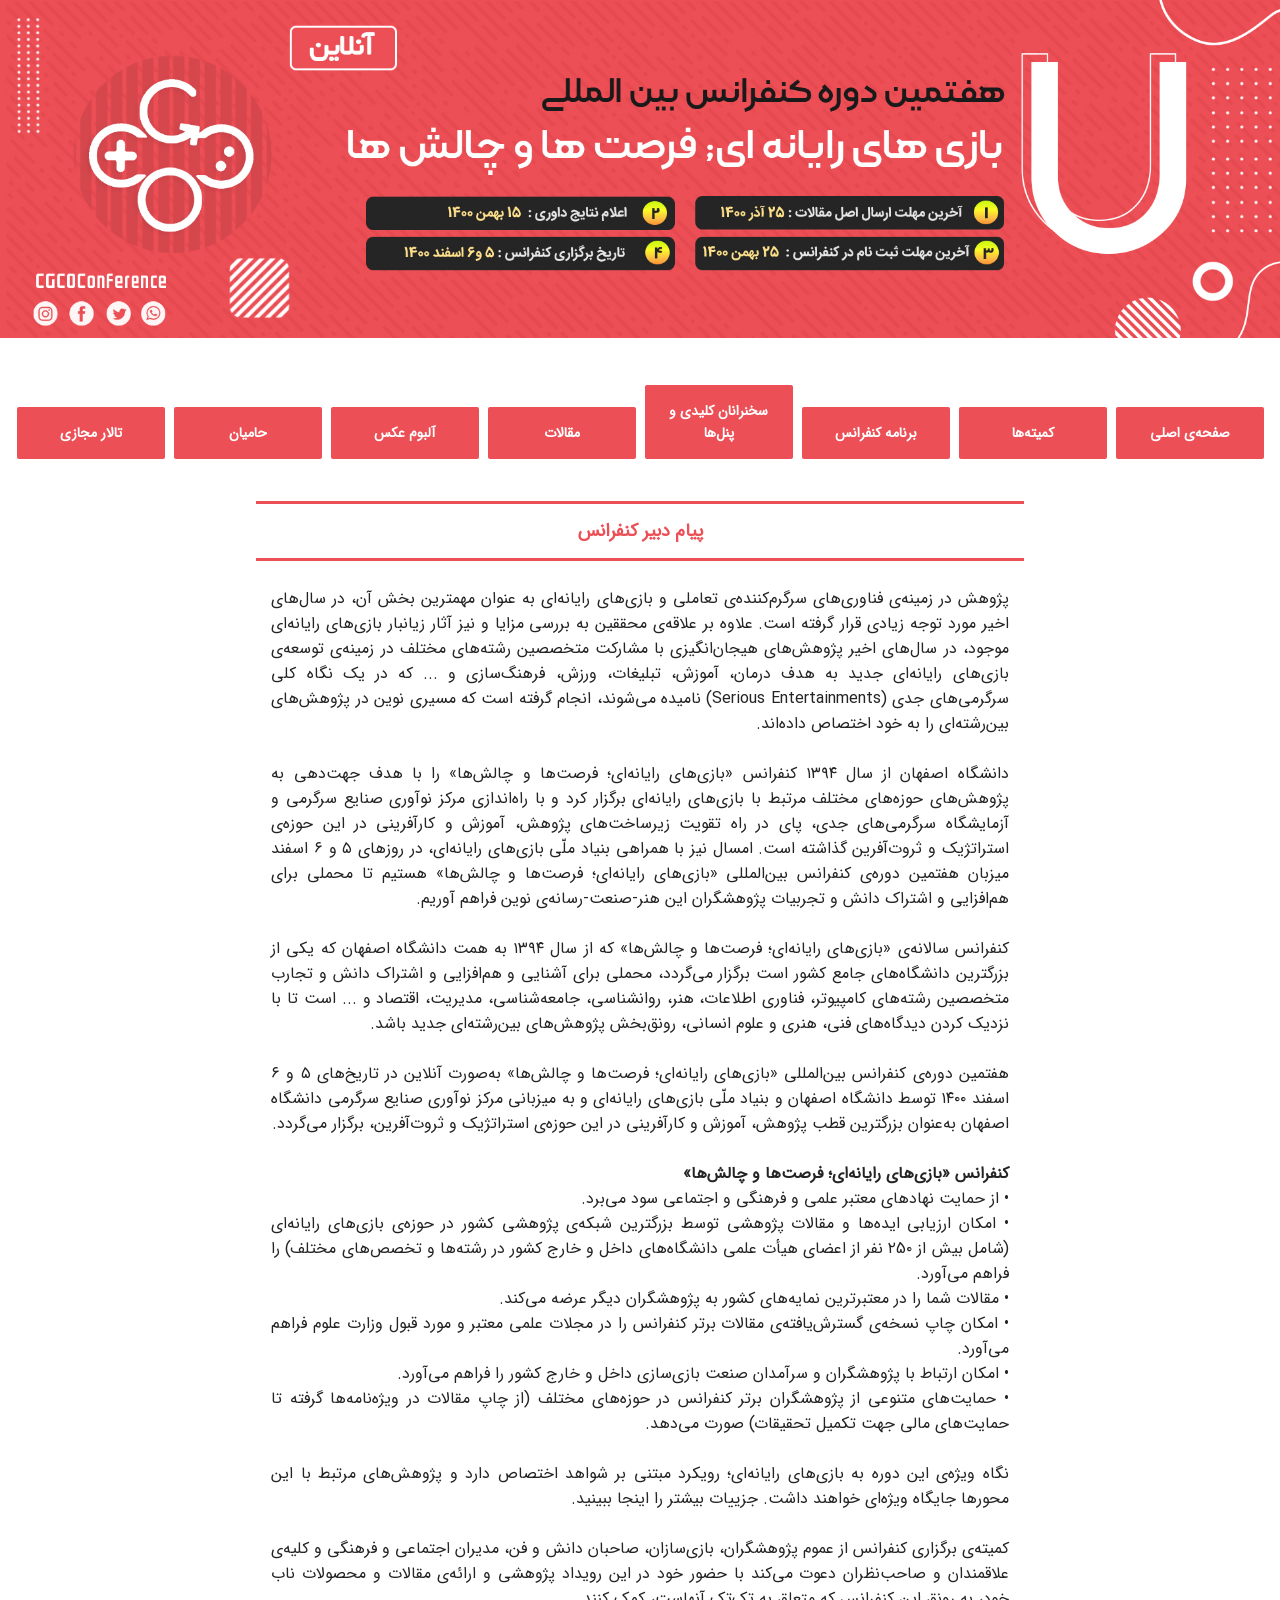
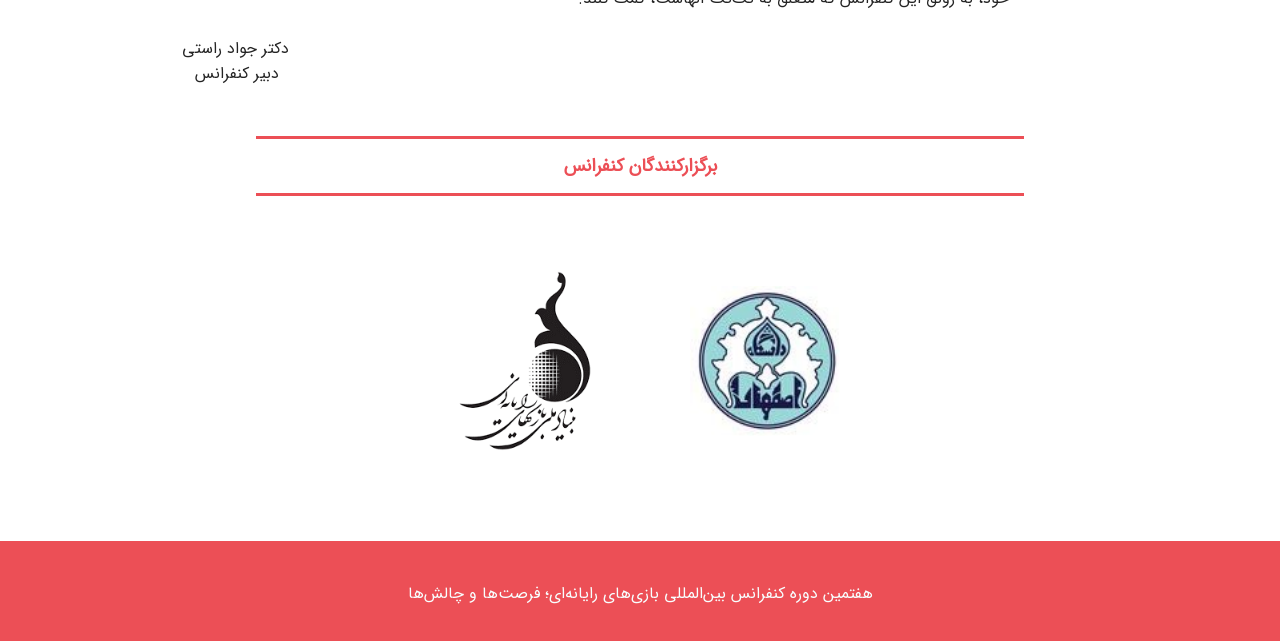
==== public/index.html @ 3bdde238 "first commit" ====
﻿<!DOCTYPE html PUBLIC "-//W3C//DTD XHTML 1.0 Transitional//EN" "http://www.w3.org/TR/xhtml1/DTD/xhtml1-transitional.dtd">
<html xmlns="http://www.w3.org/1999/xhtml" dir="rtl">
<head>
<meta http-equiv="Content-Type" content="text/html; charset=utf-8" />
<title>هفتمین دوره کنفرانس بین‌المللی بازی‌های رایانه‌ای؛ فرصت‌ها و چالش‌ها</title>

<link rel="stylesheet" type="text/css" href="styles.css" />
<link rel="stylesheet" type="text/css" href="buttons/buttons.css" />
<link href="styleme.css" rel="stylesheet">

<link rel="stylesheet" type="text/css" href="responsive.css" />
<meta name="viewport" content="width=device-width, initial-scale=1.0">

<link rel="stylesheet" type="text/css" href="z_styles.css" />
<!-- Add jQuery library -->
	<script type="text/javascript" src="lib/jquery-1.7.2.min.js"></script>

	<!-- Add mousewheel plugin (this is optional) -->
	<script type="text/javascript" src="lib/jquery.mousewheel-3.0.6.pack.js"></script>

	<!-- Add fancyBox main JS and CSS files -->
	<script type="text/javascript" src="source/jquery.fancybox.js?v=2.0.6"></script>
	<link rel="stylesheet" type="text/css" href="source/jquery.fancybox.css?v=2.0.6" media="screen" />


<script type="text/javascript">
		$(document).ready(function() {
				$(".various").fancybox({
					fitToView	: false,
					width		: '500px',
					height		: '80%',
					autoSize	: false,
					closeClick	: false,
					openEffect	: 'fade',
					closeEffect	: 'fade'
				});
				
			$('.fancybox-buttons').fancybox({
				openEffect  : 'none',
				closeEffect : 'none',
				closeBtn  : false,
				helpers : {
					buttons	: {}
				},

				afterLoad : function() {
					this.title = 'Image ' + (this.index + 1) + ' of ' + this.group.length + (this.title ? ' - ' + this.title : '');
				}
			});
			if($("#introbox").height() <$("#col").height() )
				$("#introbox").height($("#col").height() );
			$(".ajaxee").click(function(){
				var attri = $(this).attr("href");
				$("#content *").hide();
				 $(attri).fadeIn('slow', function() {
						$(attri+" * ").show();
						if($(attri).height() <$("#col").height() )
							$(attri).height($("#col").height() );
				  });
				  if(attri=='#authorlist'){
					$("#autl").tablesorter();
					}else if(attri=='#unilist'){
						$("#unil").tablesorter();
					}	
			});
			$(".workshoplink").click(function() {
				$.fancybox.open({
					href : 'workshops/'+$(this).attr("id")+'.htm',
					//href : 'workshops/workshop1.htm',
					type : 'iframe',
					padding : 5,
					fitToView	: true,
					autoSize	: false
				});
			});
			$(".scilist a").click(function() {
				$.fancybox.open({
					href : 'scitalk/'+$(this).attr("id")+'.htm',
					type : 'iframe',
					padding : 5,
					fitToView	: true,
					autoSize	: false
				});
			});
			$(".maplinks").click(function(){
				$("#mapimg").attr("src", "img/"+ $(this).attr("alt"));
			});
			$("#col .button").click(function(){
				$("#col .button").removeClass("orange");
				$(this).addClass("orange");
				
			});
		});
		
		
		
		</script>
</head>
<body>
<div id="wrapper">
	<div id="header">
		<a href="index.html">
			<img src="img/CGCO-2022-Header.jpg">
			<div class="top-wave"></div>
		</a>
	</div>

	<div id="main">

		<div id="col" class="nav">
			<div id="buttonContainer">
				<a href="#introbox" id="intro" class="ajaxee BZar button blue medium ">صفحه‌ی اصلی</a>
				   
				<a href="#commiteebox" id="commitee" class="ajaxee BZar button blue medium ">کميته‌ها</a>
                <a href="#schedulebox" id="schdedule" class="ajaxee BZar button blue medium " >برنامه کنفرانس</a>
			
				
				<a href="#keyspeechbox" id="keyspeech" class="ajaxee BZar button blue medium ">سخنرانان کلیدی و پنل‌ها</a>
				
				<a href="#artlistbox" id="search" class="ajaxee BZar button blue medium ">مقالات</a>
				
				
					<a href="#albumbox" id="album" class="ajaxee BZar button blue medium " >آلبوم عکس</a>
				
				
				<a href="#sponserbox" id="sponser" class="ajaxee BZar button blue medium ">حاميان</a>
				
				<a href="https://cgco.uicvgame.ir/"  target="_blank" class="BZar button blue medium last">تالار مجازی</a>
			</div>
		</div>
		<div id="content">
			<div id="introbox" class="BZar">
					<div class="sponsorBar"><strong>پیام دبیر کنفرانس</strong></div> <br>
<h4 style="margin-left: 2%; margin-right: 2%">
	پژوهش در زمینه‌ی فناوری‌های سرگرم‌کننده‌ی تعاملی و بازی‌های رایانه‌ای به عنوان مهمترین بخش آن، در سال‌های اخیر مورد توجه زیادی قرار گرفته است. علاوه بر علاقه‌ی محققین به بررسی مزایا و نیز آثار زیانبار بازی‌های رایانه‌ای موجود، در سال‌های اخیر پژوهش‌های هیجان‌انگیزی با مشارکت متخصصین رشته‌های مختلف در زمینه‌ی توسعه‌ی بازی‌های رایانه‌ای جدید به هدف درمان، آموزش، تبلیغات، ورزش، فرهنگ‌سازی و ... که در یک نگاه کلی سرگرمی‌های جدی (Serious Entertainments) نامیده می‌شوند، انجام گرفته است که مسیری نوین در پژوهش‌های بین‌رشته‌ای را به خود اختصاص داده‌اند.<br><br>
دانشگاه اصفهان از سال ۱۳۹۴ کنفرانس «بازی‌های رایانه‌ای؛ فرصت‌ها و چالش‌ها» را با هدف جهت‌دهی به پژوهش‌های حوزه‌های مختلف مرتبط با بازی‌های رایانه‌ای برگزار کرد و با راه‌اندازی مرکز نوآوری صنایع سرگرمی و آزمایشگاه سرگرمی‌های جدی، پای در راه تقویت زیرساخت‌های پژوهش، آموزش و کارآفرینی در این حوزه‌ی استراتژیک و ثروت‌آفرین گذاشته است. امسال نیز با همراهی بنیاد ملّی بازی‌های رایانه‌ای، در روزهای ۵ و ۶ اسفند میزبان هفتمین دوره‌ی کنفرانس بین‌المللی «بازی‌های رایانه‌ای؛‌ فرصت‌ها و چالش‌ها» هستیم تا محملی برای هم‌افزایی و اشتراک دانش و تجربیات پژوهشگران این هنر-صنعت-رسانه‌ی نوین فراهم آوریم.
<br><br>
کنفرانس سالانه‌ی «بازی‌های رایانه‌ای؛ فرصت‌ها و چالش‌ها» که از سال ۱۳۹۴ به همت دانشگاه اصفهان که یکی از بزرگترین دانشگاه‌های جامع کشور است برگزار می‌گردد، محملی برای آشنایی و هم‌افزایی و اشتراک دانش و تجارب متخصصین رشته‌های کامپیوتر، فناوری اطلاعات، هنر، روانشناسی، جامعه‌شناسی، مدیریت، اقتصاد و ... است تا با نزدیک کردن دیدگاه‌های فنی، هنری و علوم انسانی، رونق‌بخش پژوهش‌های بین‌رشته‌ای جدید باشد.
<br><br>
هفتمین دوره‌ی کنفرانس بین‌المللی «بازی‌های رایانه‌ای؛ فرصت‌ها و چالش‌ها» به‌صورت آنلاین در تاریخ‌های ۵ و ۶ اسفند ۱۴۰۰ توسط دانشگاه اصفهان و بنیاد ملّی بازی‌های رایانه‌ای و به میزبانی مرکز نوآوری صنایع سرگرمی دانشگاه اصفهان به‌عنوان بزرگترین قطب پژوهش، آموزش و کارآفرینی در این حوزه‌ی استراتژیک و ثروت‌آفرین، برگزار می‌گردد.
<br><br>
<strong>کنفرانس «بازی‌های رایانه‌ای؛ فرصت‌ها و چالش‌ها»</strong>

<br>•	از حمایت نهادهای معتبر علمی و فرهنگی و اجتماعی سود می‌برد.
<br>•	امکان ارزیابی ایده‌ها و مقالات پژوهشی توسط بزرگترین شبکه‌ی پژوهشی کشور در حوزه‌ی بازی‌های رایانه‌ای (شامل بیش از ۲5۰ نفر از اعضای هیأت علمی دانشگاه‌های داخل و خارج کشور در رشته‌ها و تخصص‌های مختلف) را فراهم می‌آورد.
<br>•	مقالات شما را در معتبرترین نمایه‌های کشور به پژوهشگران دیگر عرضه می‌کند.
<br>•	امکان چاپ نسخه‌ی گسترش‌یافته‌ی مقالات برتر کنفرانس را در مجلات علمی معتبر و مورد قبول وزارت علوم فراهم می‌آورد.
<br>•	امکان ارتباط با پژوهشگران و سرآمدان صنعت بازی‌سازی داخل و خارج کشور را فراهم می‌آورد.
<br>•	حمایت‌های متنوعی از پژوهشگران برتر کنفرانس در حوزه‌های مختلف (از چاپ مقالات در ویژه‌نامه‌ها گرفته تا حمایت‌های مالی جهت تکمیل تحقیقات) صورت می‌دهد.

 <br> <br>

 نگاه ویژه‌ی این دوره به بازی‌های رایانه‌ای؛ رویکرد مبتنی بر شواهد اختصاص دارد و پژوهش‌های مرتبط با این محورها جایگاه ویژه‌ای خواهند داشت. جزییات بیشتر را اینجا ببینید.
 <br> <br>

 کمیته‌ی برگزاری کنفرانس از عموم پژوهشگران، بازی‌سازان، صاحبان دانش و فن، مدیران اجتماعی و فرهنگی و کلیه‌ی علاقمندان و صاحب‌نظران دعوت می‌کند با حضور خود در این رویداد پژوهشی و ارائه‌ی مقالات و محصولات ناب خود، به رونق این کنفرانس که متعلق به تک‌تک آنهاست، کمک کنند.

	<br><br>
<pre  style="font-family:'Bzar'">                                                                                                                     				دکتر جواد راستی</pre>
<pre  style="font-family:'Bzar'">                                                                                                                       				  دبیر کنفرانس</pre>
	</h4>
				<br>
				<br>
				<div class="sponsorBar"><strong> برگزارکنندگان کنفرانس </strong></div> <br>


				<table cellspacing="50px">
					<tbody>
					<tr>
						<td><img src="img/new-img/0-1.jpg" style="width: 150px;" /></td>
						<td><img src="img/new-img/0-2.png" style="width: 180px;" />  </td> 
					</tr>
					</tbody>
					</table>


				</div>

			<div id="commiteebox" class="BZar hidden">

				<center>
					<!--a href="#commiteebox1" id="commitee" class="ajaxee BZar button green rounded ">کميته دائمی</a>-->
					<!--a href="#commiteebox2" id="commitee" class="ajaxee BZar button green rounded ">کمیته علمی</a>-->
					<!--a href="#commiteebox3" id="commitee" class="ajaxee BZar button green rounded ">کميته برگزاری</a>-->
					<div class="sponsorBar"><strong>کمیته برگزاری</strong></div>
						<br>
							<div class="grid">
								<div class="person">
									<img class="pic" src="img\komiteh\1.jpg">
									<div class="caption">
										<p class="title"> رئیس کنفرانس </p>
										<p class="name"> دکتر حسین هرسیج </p>
										<span class="discription"> رئیس دانشگاه اصفهان </span>
									</div>
								</div>

								<div class="person">
									<img class="pic" src="img\komiteh\2.jpg">
									<div class="caption">
										<p class="title"> رئیس کنفرانس </p>
										<p class="name"> سید صادق پژمان </p>
										<span class="discription"> مدیرعامل بنیاد ملّی بازی‌های رایانه‌ای </span>
									</div>
								</div>
								
								<div class="person">
									<img class="pic" src="img\komiteh\3.jpg">
									<div class="caption">
										<p class="title"> دبیر کنفرانس </p>
										<p class="name"> دکتر جواد راستی </p>
										<span class="discription"> عضو هیأت علمی دانشکده‌ی فنی مهندسی و مدیر مرکز نوآوری صنایع سرگرمی دانشگاه اصفهان </span>
									</div>
								</div>
								
								<div class="person">
									<img class="pic" src="img\komiteh\4.png">
									<div class="caption">
										<p class="title"> مسئول هماهنگی با بنیاد </p>
										<p class="name"> حامد نصیری </p>
										<span class="discription"> نماینده‌ی بنیاد ملّی بازی‌های رایانه‌ای </span>
									</div>
								</div>
								
								<div class="person">
									<img class="pic" src="img\komiteh\5.jpg">
									<div class="caption">
										<p class="title"> دبیر علمی بخش فنی </p>
										<p class="name"> دکتر مجتبی وحیدی اصل </p>
										<span class="discription"> عضو هیأت علمی دانشکده‌ی مهندسی کامپیوتر دانشگاه شهید بهشتی </span>
									</div>
								</div>
								
								
								<div class="person">
									<img class="pic" src="img\komiteh\6.jpg">
									<div class="caption">
										<p class="title"> دبیر علمی بخش علوم انسانی </p>
										<p class="name"> دکتر امیر قمرانی </p>
										<span class="discription"> عضو هیأت علمی دانشکده‌ی علوم تربیتی و روانشناسی دانشگاه اصفهان  </span>
									</div>
								</div>
								
								<div class="person">
									<img class="pic" src="img\komiteh\7.jpg">
									<div class="caption">
										<p class="title"> دبیر علمی بخش هنر </p>
										<p class="name"> دکتر پریسا دارویی </p>
										<span class="discription"> عضو هیأت علمی دانشگاه هنر اصفهان </span>
									</div>
								</div>
								
								

								<div class="person">
									<img class="pic" src="img\komiteh\8.png">
									<div class="caption">
										<p class="title"> مسئول هماهنگی‌های بین‌المللی </p>
										<p class="name"> امین بابادی </p>
										<span class="discription"> پژوهشگر دانشگاه Aalto فنلاند  </span>
									</div>
								</div>

								<div class="person">
									<img class="pic" src="img\komiteh\9.png">
									<div class="caption">
										<p class="title"> مسئول هماهنگی‌های بین‌المللی </p>
										<p class="name"> شقایق کلی </p>
										<span class="discription"> کارشناس ارتباط صنعت و دانشگاه بنیاد ملی بازی‌های رایانه‌ای  </span>
									</div>
								</div>



								<div class="person">
									<img class="pic" src="img\komiteh\10.png">
									<div class="caption">
										<p class="title"> مسئول دبیرخانه و روابط عمومی </p>
										<p class="name"> نسیبه صرامی </p>
										<span class="discription"> مسئول دبیرخانه و روابط عمومی </span>
									</div>
								</div>




								<div class="person">
									<img class="pic" src="img\komiteh\11.jpg">
									<div class="caption">
										<p class="title"> مسئول دبیرخانه و روابط عمومی </p>
										<p class="name"> حنانه یوسفی‌نکو </p>
										<span class="discription"> مسئول دبیرخانه و روابط عمومی </span>
									</div>
								</div>



							</div>

							<br><br><br><br>

					
				<div class="sponsorBar"><strong>کمیته علمی</strong></div>
				<div class="scrolable-div conf-articles color-effect">
					
					<div align="right" style='margin-top:0cm;margin-right:0cm;margin-bottom:8.0pt;margin-left:0cm;line-height:107%;font-size:15px;font-family:"Calibri",sans-serif;'>
						<table class="komitteh-elmi" dir="rtl">
							<tbody>
								<tr>
									<td style="width:154.0pt;border:solid windowtext 1.0pt;padding:0cm 5.4pt 0cm 5.4pt;height:20.4pt;">
										<p dir="RTL" style='margin-top:0cm;margin-right:0cm;margin-bottom:0cm;margin-left:0cm;line-height:normal;font-size:15px;font-family:"Calibri",sans-serif;text-align:  center;'><span style='font-size:17px;font-family:"B Nazanin";color:black;'>نام و نام خانوادگی</span></p>
									</td>
									<td style="width:97.0pt;border:solid windowtext 1.0pt;border-right:none;padding:0cm 5.4pt 0cm 5.4pt;height:20.4pt;">
										<p dir="RTL" style='margin-top:0cm;margin-right:0cm;margin-bottom:0cm;margin-left:0cm;line-height:normal;font-size:15px;font-family:"Calibri",sans-serif;text-align:  center;'><span style="color:black;">تخصص</span></p>
									</td>
									<td style="width:171.75pt;border:solid windowtext 1.0pt;border-right:none;padding:0cm 5.4pt 0cm 5.4pt;height:20.4pt;">
										<p dir="RTL" style='margin-top:0cm;margin-right:0cm;margin-bottom:0cm;margin-left:0cm;line-height:normal;font-size:15px;font-family:"Calibri",sans-serif;text-align:  center;'><span style="color:black;">سازمان</span></p>
									</td>
								</tr>
								<tr>
									<td style="width:154.0pt;border:solid windowtext 1.0pt;border-top:  none;padding:0cm 5.4pt 0cm 5.4pt;height:21.0pt;">
										<p dir="RTL" style='margin-top:0cm;margin-right:0cm;margin-bottom:0cm;margin-left:0cm;line-height:normal;font-size:15px;font-family:"Calibri",sans-serif;text-align:  center;'><span style='font-size:17px;font-family:"B Nazanin";color:black;'>دکتر احسان آقابابایی</span></p>
									</td>
									<td style="width:97.0pt;border-top:none;border-left:solid windowtext 1.0pt;border-bottom:solid windowtext 1.0pt;border-right:none;padding:0cm 5.4pt 0cm 5.4pt;height:21.0pt;">
										<p dir="RTL" style='margin-top:0cm;margin-right:0cm;margin-bottom:0cm;margin-left:0cm;line-height:normal;font-size:15px;font-family:"Calibri",sans-serif;text-align:  center;'><span style="color:black;">جامعه شناسی</span></p>
									</td>
									<td style="width:171.75pt;border-top:none;border-left:solid windowtext 1.0pt;border-bottom:solid windowtext 1.0pt;border-right:none;padding:0cm 5.4pt 0cm 5.4pt;height:21.0pt;">
										<p dir="RTL" style='margin-top:0cm;margin-right:0cm;margin-bottom:0cm;margin-left:0cm;line-height:normal;font-size:15px;font-family:"Calibri",sans-serif;text-align:  center;'><span style="color:black;">دانشگاه اصفهان</span></p>
									</td>
								</tr>
								<tr>
									<td style="width:154.0pt;border:solid windowtext 1.0pt;border-top:  none;padding:0cm 5.4pt 0cm 5.4pt;height:21.0pt;">
										<p dir="RTL" style='margin-top:0cm;margin-right:0cm;margin-bottom:0cm;margin-left:0cm;line-height:normal;font-size:15px;font-family:"Calibri",sans-serif;text-align:  center;'><span style='font-size:17px;font-family:"B Nazanin";color:black;'>دکتر امراله ابراهیمی</span></p>
									</td>
									<td style="width:97.0pt;border-top:none;border-left:solid windowtext 1.0pt;border-bottom:solid windowtext 1.0pt;border-right:none;padding:0cm 5.4pt 0cm 5.4pt;height:21.0pt;">
										<p dir="RTL" style='margin-top:0cm;margin-right:0cm;margin-bottom:0cm;margin-left:0cm;line-height:normal;font-size:15px;font-family:"Calibri",sans-serif;text-align:  center;'><span style="color:black;">روانپزشکی</span></p>
									</td>
									<td style="width:171.75pt;border-top:none;border-left:solid windowtext 1.0pt;border-bottom:solid windowtext 1.0pt;border-right:none;padding:0cm 5.4pt 0cm 5.4pt;height:21.0pt;">
										<p dir="RTL" style='margin-top:0cm;margin-right:0cm;margin-bottom:0cm;margin-left:0cm;line-height:normal;font-size:15px;font-family:"Calibri",sans-serif;text-align:  center;'><span style="color:black;">دانشگاه علوم پزشکی اصفهان</span></p>
									</td>
								</tr>
								<tr>
									<td style="width:154.0pt;border:solid windowtext 1.0pt;border-top:  none;padding:0cm 5.4pt 0cm 5.4pt;height:21.0pt;">
										<p dir="RTL" style='margin-top:0cm;margin-right:0cm;margin-bottom:0cm;margin-left:0cm;line-height:normal;font-size:15px;font-family:"Calibri",sans-serif;text-align:  center;'><span style='font-size:17px;font-family:"B Nazanin";color:black;'>دکتر فاطمه ابناوی</span></p>
									</td>
									<td style="width:97.0pt;border-top:none;border-left:solid windowtext 1.0pt;border-bottom:solid windowtext 1.0pt;border-right:none;padding:0cm 5.4pt 0cm 5.4pt;height:21.0pt;">
										<p dir="RTL" style='margin-top:0cm;margin-right:0cm;margin-bottom:0cm;margin-left:0cm;line-height:normal;font-size:15px;font-family:"Calibri",sans-serif;text-align:  center;'><span style="color:black;">گفتاردرمانی</span></p>
									</td>
									<td style="width:171.75pt;border-top:none;border-left:solid windowtext 1.0pt;border-bottom:solid windowtext 1.0pt;border-right:none;padding:0cm 5.4pt 0cm 5.4pt;height:21.0pt;">
										<p dir="LTR" style='margin-top:0cm;margin-right:0cm;margin-bottom:0cm;margin-left:0cm;line-height:normal;font-size:15px;font-family:"Calibri",sans-serif;text-align:  center;'><span style="color:black;">University of Ottawa</span></p>
									</td>
								</tr>
								<tr>
									<td style="width:154.0pt;border:solid windowtext 1.0pt;border-top:  none;padding:0cm 5.4pt 0cm 5.4pt;height:21.0pt;">
										<p dir="RTL" style='margin-top:0cm;margin-right:0cm;margin-bottom:0cm;margin-left:0cm;line-height:normal;font-size:15px;font-family:"Calibri",sans-serif;text-align:  center;'><span style='font-size:17px;font-family:"B Nazanin";color:black;'>دکتر مریم اسماعیلی</span></p>
									</td>
									<td style="width:97.0pt;border-top:none;border-left:solid windowtext 1.0pt;border-bottom:solid windowtext 1.0pt;border-right:none;padding:0cm 5.4pt 0cm 5.4pt;height:21.0pt;">
										<p dir="RTL" style='margin-top:0cm;margin-right:0cm;margin-bottom:0cm;margin-left:0cm;line-height:normal;font-size:15px;font-family:"Calibri",sans-serif;text-align:  center;'><span style="color:black;">روانشناسی</span></p>
									</td>
									<td style="width:171.75pt;border-top:none;border-left:solid windowtext 1.0pt;border-bottom:solid windowtext 1.0pt;border-right:none;padding:0cm 5.4pt 0cm 5.4pt;height:21.0pt;">
										<p dir="RTL" style='margin-top:0cm;margin-right:0cm;margin-bottom:0cm;margin-left:0cm;line-height:normal;font-size:15px;font-family:"Calibri",sans-serif;text-align:  center;'><span style="color:black;">دانشگاه اصفهان</span></p>
									</td>
								</tr>
								<tr>
									<td style="width:154.0pt;border:solid windowtext 1.0pt;border-top:  none;padding:0cm 5.4pt 0cm 5.4pt;height:21.0pt;">
										<p dir="RTL" style='margin-top:0cm;margin-right:0cm;margin-bottom:0cm;margin-left:0cm;line-height:normal;font-size:15px;font-family:"Calibri",sans-serif;text-align:  center;'><span style='font-size:17px;font-family:"B Nazanin";color:black;'>دکتر محمد امیریوسفی</span></p>
									</td>
									<td style="width:97.0pt;border-top:none;border-left:solid windowtext 1.0pt;border-bottom:solid windowtext 1.0pt;border-right:none;padding:0cm 5.4pt 0cm 5.4pt;height:21.0pt;">
										<p dir="RTL" style='margin-top:0cm;margin-right:0cm;margin-bottom:0cm;margin-left:0cm;line-height:normal;font-size:15px;font-family:"Calibri",sans-serif;text-align:  center;'><span style="color:black;">زبان انگلیسی</span></p>
									</td>
									<td style="width:171.75pt;border-top:none;border-left:solid windowtext 1.0pt;border-bottom:solid windowtext 1.0pt;border-right:none;padding:0cm 5.4pt 0cm 5.4pt;height:21.0pt;">
										<p dir="RTL" style='margin-top:0cm;margin-right:0cm;margin-bottom:0cm;margin-left:0cm;line-height:normal;font-size:15px;font-family:"Calibri",sans-serif;text-align:  center;'><span style="color:black;">دانشگاه اصفهان</span></p>
									</td>
								</tr>
								<tr>
									<td style="width:154.0pt;border:solid windowtext 1.0pt;border-top:  none;padding:0cm 5.4pt 0cm 5.4pt;height:21.0pt;">
										<p dir="RTL" style='margin-top:0cm;margin-right:0cm;margin-bottom:0cm;margin-left:0cm;line-height:normal;font-size:15px;font-family:"Calibri",sans-serif;text-align:  center;'><span style='font-size:17px;font-family:"B Nazanin";color:black;'>دکتر مریم السادات ایزدی</span></p>
									</td>
									<td style="width:97.0pt;border-top:none;border-left:solid windowtext 1.0pt;border-bottom:solid windowtext 1.0pt;border-right:none;padding:0cm 5.4pt 0cm 5.4pt;height:21.0pt;">
										<p dir="RTL" style='margin-top:0cm;margin-right:0cm;margin-bottom:0cm;margin-left:0cm;line-height:normal;font-size:15px;font-family:"Calibri",sans-serif;text-align:  center;'><span style="color:black;">هنر</span></p>
									</td>
									<td style="width:171.75pt;border-top:none;border-left:solid windowtext 1.0pt;border-bottom:solid windowtext 1.0pt;border-right:none;padding:0cm 5.4pt 0cm 5.4pt;height:21.0pt;">
										<p dir="RTL" style='margin-top:0cm;margin-right:0cm;margin-bottom:0cm;margin-left:0cm;line-height:normal;font-size:15px;font-family:"Calibri",sans-serif;text-align:  center;'><span style="color:black;">دانشگاه هنر اصفهان</span></p>
									</td>
								</tr>
								<tr>
									<td style="width:154.0pt;border:solid windowtext 1.0pt;border-top:none;padding:0cm 5.4pt 0cm 5.4pt;height:21.0pt;">
										<p dir="RTL" style='margin-top:0cm;margin-right:0cm;margin-bottom:0cm;margin-left:0cm;line-height:normal;font-size:15px;font-family:"Calibri",sans-serif;text-align:  center;'><span style='font-size:17px;font-family:"B Nazanin";color:black;'>دکتر امین بابادی</span></p>
									</td>
									<td style="width:97.0pt;border-top:none;border-left:solid windowtext 1.0pt;border-bottom:solid windowtext 1.0pt;border-right:none;padding:0cm 5.4pt 0cm 5.4pt;height:21.0pt;">
										<p dir="RTL" style='margin-top:0cm;margin-right:0cm;margin-bottom:0cm;margin-left:0cm;line-height:normal;font-size:15px;font-family:"Calibri",sans-serif;text-align:  center;'><span style="color:black;">هوش مصنوعی</span></p>
									</td>
									<td style="width:171.75pt;border-top:none;border-left:solid windowtext 1.0pt;border-bottom:solid windowtext 1.0pt;border-right:none;padding:0cm 5.4pt 0cm 5.4pt;height:21.0pt;">
										<p dir="LTR" style='margin-top:0cm;margin-right:0cm;margin-bottom:0cm;margin-left:0cm;line-height:normal;font-size:15px;font-family:"Calibri",sans-serif;text-align:  center;'><span style="color:black;">Aalto University</span></p>
									</td>
								</tr>
								<tr>
									<td style="width:154.0pt;border:solid windowtext 1.0pt;border-top:  none;padding:0cm 5.4pt 0cm 5.4pt;height:21.0pt;">
										<p dir="RTL" style='margin-top:0cm;margin-right:0cm;margin-bottom:0cm;margin-left:0cm;line-height:normal;font-size:15px;font-family:"Calibri",sans-serif;text-align:  center;'><span style='font-size:17px;font-family:"B Nazanin";color:black;'>دکتر اعظم باستان&zwnj;فرد</span></p>
									</td>
									<td style="width:97.0pt;border-top:none;border-left:solid windowtext 1.0pt;border-bottom:solid windowtext 1.0pt;border-right:none;padding:0cm 5.4pt 0cm 5.4pt;height:21.0pt;">
										<p dir="RTL" style='margin-top:0cm;margin-right:0cm;margin-bottom:0cm;margin-left:0cm;line-height:normal;font-size:15px;font-family:"Calibri",sans-serif;text-align:  center;'><span style="color:black;">گرافیک</span></p>
									</td>
									<td style="width:171.75pt;border-top:none;border-left:solid windowtext 1.0pt;border-bottom:solid windowtext 1.0pt;border-right:none;padding:0cm 5.4pt 0cm 5.4pt;height:21.0pt;">
										<p dir="RTL" style='margin-top:0cm;margin-right:0cm;margin-bottom:0cm;margin-left:0cm;line-height:normal;font-size:15px;font-family:"Calibri",sans-serif;text-align:  center;'><span style="color:black;">دانشگاه صدا و سیما</span></p>
									</td>
								</tr>
								<tr>
									<td style="width:154.0pt;border:solid windowtext 1.0pt;border-top:  none;padding:0cm 5.4pt 0cm 5.4pt;height:21.0pt;">
										<p dir="RTL" style='margin-top:0cm;margin-right:0cm;margin-bottom:0cm;margin-left:0cm;line-height:normal;font-size:15px;font-family:"Calibri",sans-serif;text-align:  center;'><span style='font-size:17px;font-family:"B Nazanin";color:black;'>دکتر کبری بخشی&zwnj;زاده</span></p>
									</td>
									<td style="width:97.0pt;border-top:none;border-left:solid windowtext 1.0pt;border-bottom:solid windowtext 1.0pt;border-right:none;padding:0cm 5.4pt 0cm 5.4pt;height:21.0pt;">
										<p dir="RTL" style='margin-top:0cm;margin-right:0cm;margin-bottom:0cm;margin-left:0cm;line-height:normal;font-size:15px;font-family:"Calibri",sans-serif;text-align:  center;'><span style="color:black;">مدیریت بازرگانی</span></p>
									</td>
									<td style="width:171.75pt;border-top:none;border-left:solid windowtext 1.0pt;border-bottom:solid windowtext 1.0pt;border-right:none;padding:0cm 5.4pt 0cm 5.4pt;height:21.0pt;">
										<p dir="RTL" style='margin-top:0cm;margin-right:0cm;margin-bottom:0cm;margin-left:0cm;line-height:normal;font-size:15px;font-family:"Calibri",sans-serif;text-align:  center;'><span style="color:black;">دانشگاه علامه طباطبایی</span></p>
									</td>
								</tr>
								<tr>
									<td style="width:154.0pt;border:solid windowtext 1.0pt;border-top:  none;padding:0cm 5.4pt 0cm 5.4pt;height:21.0pt;">
										<p dir="RTL" style='margin-top:0cm;margin-right:0cm;margin-bottom:0cm;margin-left:0cm;line-height:normal;font-size:15px;font-family:"Calibri",sans-serif;text-align:  center;'><span style='font-size:17px;font-family:"B Nazanin";color:black;'>دکترمحمداحسان بصیری</span></p>
									</td>
									<td style="width:97.0pt;border-top:none;border-left:solid windowtext 1.0pt;border-bottom:solid windowtext 1.0pt;border-right:none;padding:0cm 5.4pt 0cm 5.4pt;height:21.0pt;">
										<p dir="RTL" style='margin-top:0cm;margin-right:0cm;margin-bottom:0cm;margin-left:0cm;line-height:normal;font-size:15px;font-family:"Calibri",sans-serif;text-align:  center;'><span style="color:black;">هوش مصنوعی</span></p>
									</td>
									<td style="width:171.75pt;border-top:none;border-left:solid windowtext 1.0pt;border-bottom:solid windowtext 1.0pt;border-right:none;padding:0cm 5.4pt 0cm 5.4pt;height:21.0pt;">
										<p dir="RTL" style='margin-top:0cm;margin-right:0cm;margin-bottom:0cm;margin-left:0cm;line-height:normal;font-size:15px;font-family:"Calibri",sans-serif;text-align:  center;'><span style="color:black;">دانشگاه شهرکرد</span></p>
									</td>
								</tr>
								<tr>
									<td style="width:154.0pt;border:solid windowtext 1.0pt;border-top:  none;padding:0cm 5.4pt 0cm 5.4pt;height:21.0pt;">
										<p dir="RTL" style='margin-top:0cm;margin-right:0cm;margin-bottom:0cm;margin-left:0cm;line-height:normal;font-size:15px;font-family:"Calibri",sans-serif;text-align:  center;'><span style='font-size:17px;font-family:"B Nazanin";color:black;'>دکتر منصوره بهرامی&zwnj;پور</span></p>
									</td>
									<td style="width:97.0pt;border-top:none;border-left:solid windowtext 1.0pt;border-bottom:solid windowtext 1.0pt;border-right:none;padding:0cm 5.4pt 0cm 5.4pt;height:21.0pt;">
										<p dir="RTL" style='margin-top:0cm;margin-right:0cm;margin-bottom:0cm;margin-left:0cm;line-height:normal;font-size:15px;font-family:"Calibri",sans-serif;text-align:  center;'><span style="color:black;">روانشناسی</span></p>
									</td>
									<td style="width:171.75pt;border-top:none;border-left:solid windowtext 1.0pt;border-bottom:solid windowtext 1.0pt;border-right:none;padding:0cm 5.4pt 0cm 5.4pt;height:21.0pt;">
										<p dir="RTL" style='margin-top:0cm;margin-right:0cm;margin-bottom:0cm;margin-left:0cm;line-height:normal;font-size:15px;font-family:"Calibri",sans-serif;text-align:  center;'><span style="color:black;">دانشگاه آزاد اسلامی اصفهان (خوراسگان)</span></p>
									</td>
								</tr>
								<tr>
									<td style="width:154.0pt;border:solid windowtext 1.0pt;border-top:  none;padding:0cm 5.4pt 0cm 5.4pt;height:21.0pt;">
										<p dir="RTL" style='margin-top:0cm;margin-right:0cm;margin-bottom:0cm;margin-left:0cm;line-height:normal;font-size:15px;font-family:"Calibri",sans-serif;text-align:  center;'><span style='font-size:17px;font-family:"B Nazanin";color:black;'>دکتر علی بهلولی</span></p>
									</td>
									<td style="width:97.0pt;border-top:none;border-left:solid windowtext 1.0pt;border-bottom:solid windowtext 1.0pt;border-right:none;padding:0cm 5.4pt 0cm 5.4pt;height:21.0pt;">
										<p dir="RTL" style='margin-top:0cm;margin-right:0cm;margin-bottom:0cm;margin-left:0cm;line-height:normal;font-size:15px;font-family:"Calibri",sans-serif;text-align:  center;'><span style="color:black;">سخت&zwnj;افزار</span></p>
									</td>
									<td style="width:171.75pt;border-top:none;border-left:solid windowtext 1.0pt;border-bottom:solid windowtext 1.0pt;border-right:none;padding:0cm 5.4pt 0cm 5.4pt;height:21.0pt;">
										<p dir="RTL" style='margin-top:0cm;margin-right:0cm;margin-bottom:0cm;margin-left:0cm;line-height:normal;font-size:15px;font-family:"Calibri",sans-serif;text-align:  center;'><span style="color:black;">دانشگاه اصفهان</span></p>
									</td>
								</tr>
								<tr>
									<td style="width:154.0pt;border:solid windowtext 1.0pt;border-top:  none;padding:0cm 5.4pt 0cm 5.4pt;height:21.0pt;">
										<p dir="RTL" style='margin-top:0cm;margin-right:0cm;margin-bottom:0cm;margin-left:0cm;line-height:normal;font-size:15px;font-family:"Calibri",sans-serif;text-align:  center;'><span style='font-size:17px;font-family:"B Nazanin";color:black;'>دکتر مازیار پالهنگ</span></p>
									</td>
									<td style="width:97.0pt;border-top:none;border-left:solid windowtext 1.0pt;border-bottom:solid windowtext 1.0pt;border-right:none;padding:0cm 5.4pt 0cm 5.4pt;height:21.0pt;">
										<p dir="RTL" style='margin-top:0cm;margin-right:0cm;margin-bottom:0cm;margin-left:0cm;line-height:normal;font-size:15px;font-family:"Calibri",sans-serif;text-align:  center;'><span style="color:black;">هوش مصنوعی</span></p>
									</td>
									<td style="width:171.75pt;border-top:none;border-left:solid windowtext 1.0pt;border-bottom:solid windowtext 1.0pt;border-right:none;padding:0cm 5.4pt 0cm 5.4pt;height:21.0pt;">
										<p dir="RTL" style='margin-top:0cm;margin-right:0cm;margin-bottom:0cm;margin-left:0cm;line-height:normal;font-size:15px;font-family:"Calibri",sans-serif;text-align:  center;'><span style="color:black;">دانشگاه صنعتی اصفهان</span></p>
									</td>
								</tr>
								<tr>
									<td style="width:154.0pt;border:solid windowtext 1.0pt;border-top:  none;padding:0cm 5.4pt 0cm 5.4pt;height:21.0pt;">
										<p dir="RTL" style='margin-top:0cm;margin-right:0cm;margin-bottom:0cm;margin-left:0cm;line-height:normal;font-size:15px;font-family:"Calibri",sans-serif;text-align:  center;'><span style='font-size:17px;font-family:"B Nazanin";color:black;'>مهدی پناهی</span></p>
									</td>
									<td style="width:97.0pt;border-top:none;border-left:solid windowtext 1.0pt;border-bottom:solid windowtext 1.0pt;border-right:none;padding:0cm 5.4pt 0cm 5.4pt;height:21.0pt;">
										<p dir="RTL" style='margin-top:0cm;margin-right:0cm;margin-bottom:0cm;margin-left:0cm;line-height:normal;font-size:15px;font-family:"Calibri",sans-serif;text-align:  center;'><span style="color:black;">موسیقی</span></p>
									</td>
									<td style="width:171.75pt;border-top:none;border-left:solid windowtext 1.0pt;border-bottom:solid windowtext 1.0pt;border-right:none;padding:0cm 5.4pt 0cm 5.4pt;height:21.0pt;">
										<p dir="RTL" style='margin-top:0cm;margin-right:0cm;margin-bottom:0cm;margin-left:0cm;line-height:normal;font-size:15px;font-family:"Calibri",sans-serif;text-align:  center;'><span style="color:black;">دانشگاه هنر اصفهان</span></p>
									</td>
								</tr>
								<tr>
									<td style="width:154.0pt;border:solid windowtext 1.0pt;border-top:  none;padding:0cm 5.4pt 0cm 5.4pt;height:21.0pt;">
										<p dir="RTL" style='margin-top:0cm;margin-right:0cm;margin-bottom:0cm;margin-left:0cm;line-height:normal;font-size:15px;font-family:"Calibri",sans-serif;text-align:  center;'><span style='font-size:17px;font-family:"B Nazanin";color:black;'>دکتر کاظم پورالوار</span></p>
									</td>
									<td style="width:97.0pt;border-top:none;border-left:solid windowtext 1.0pt;border-bottom:solid windowtext 1.0pt;border-right:none;padding:0cm 5.4pt 0cm 5.4pt;height:21.0pt;">
										<p dir="RTL" style='margin-top:0cm;margin-right:0cm;margin-bottom:0cm;margin-left:0cm;line-height:normal;font-size:15px;font-family:"Calibri",sans-serif;text-align:  center;'><span style="color:black;">چندرسانه&zwnj;ای</span></p>
									</td>
									<td style="width:171.75pt;border-top:none;border-left:solid windowtext 1.0pt;border-bottom:solid windowtext 1.0pt;border-right:none;padding:0cm 5.4pt 0cm 5.4pt;height:21.0pt;">
										<p dir="RTL" style='margin-top:0cm;margin-right:0cm;margin-bottom:0cm;margin-left:0cm;line-height:normal;font-size:15px;font-family:"Calibri",sans-serif;text-align:  center;'><span style="color:black;">دانشگاه هنر اسلامی تبریز</span></p>
									</td>
								</tr>
								<tr>
									<td style="width:154.0pt;border:solid windowtext 1.0pt;border-top:  none;padding:0cm 5.4pt 0cm 5.4pt;height:21.0pt;">
										<p dir="RTL" style='margin-top:0cm;margin-right:0cm;margin-bottom:0cm;margin-left:0cm;line-height:normal;font-size:15px;font-family:"Calibri",sans-serif;text-align:  center;'><span style='font-size:17px;font-family:"B Nazanin";color:black;'>دکتر مرضیه پیراوی&zwnj;ونک</span></p>
									</td>
									<td style="width:97.0pt;border-top:none;border-left:solid windowtext 1.0pt;border-bottom:solid windowtext 1.0pt;border-right:none;padding:0cm 5.4pt 0cm 5.4pt;height:21.0pt;">
										<p dir="RTL" style='margin-top:0cm;margin-right:0cm;margin-bottom:0cm;margin-left:0cm;line-height:normal;font-size:15px;font-family:"Calibri",sans-serif;text-align:  center;'><span style="color:black;">فلسفه هنر</span></p>
									</td>
									<td style="width:171.75pt;border-top:none;border-left:solid windowtext 1.0pt;border-bottom:solid windowtext 1.0pt;border-right:none;padding:0cm 5.4pt 0cm 5.4pt;height:21.0pt;">
										<p dir="RTL" style='margin-top:0cm;margin-right:0cm;margin-bottom:0cm;margin-left:0cm;line-height:normal;font-size:15px;font-family:"Calibri",sans-serif;text-align:  center;'><span style="color:black;">دانشگاه هنر اصفهان</span></p>
									</td>
								</tr>
								<tr>
									<td style="width:154.0pt;border:solid windowtext 1.0pt;border-top:  none;padding:0cm 5.4pt 0cm 5.4pt;height:21.0pt;">
										<p dir="RTL" style='margin-top:0cm;margin-right:0cm;margin-bottom:0cm;margin-left:0cm;line-height:normal;font-size:15px;font-family:"Calibri",sans-serif;text-align:  center;'><span style='font-size:17px;font-family:"B Nazanin";color:black;'>مهدی ترمه&zwnj;باف</span></p>
									</td>
									<td style="width:97.0pt;border-top:none;border-left:solid windowtext 1.0pt;border-bottom:solid windowtext 1.0pt;border-right:none;padding:0cm 5.4pt 0cm 5.4pt;height:21.0pt;">
										<p dir="RTL" style='margin-top:0cm;margin-right:0cm;margin-bottom:0cm;margin-left:0cm;line-height:normal;font-size:15px;font-family:"Calibri",sans-serif;text-align:  center;'><span style="color:black;">موسیقی</span></p>
									</td>
									<td style="width:171.75pt;border-top:none;border-left:solid windowtext 1.0pt;border-bottom:solid windowtext 1.0pt;border-right:none;padding:0cm 5.4pt 0cm 5.4pt;height:21.0pt;">
										<p dir="RTL" style='margin-top:0cm;margin-right:0cm;margin-bottom:0cm;margin-left:0cm;line-height:normal;font-size:15px;font-family:"Calibri",sans-serif;text-align:  center;'><span style="color:black;">دانشگاه هنر اصفهان</span></p>
									</td>
								</tr>
								<tr>
									<td style="width:154.0pt;border:solid windowtext 1.0pt;border-top:  none;padding:0cm 5.4pt 0cm 5.4pt;height:21.0pt;">
										<p dir="RTL" style='margin-top:0cm;margin-right:0cm;margin-bottom:0cm;margin-left:0cm;line-height:normal;font-size:15px;font-family:"Calibri",sans-serif;text-align:  center;'><span style='font-size:17px;font-family:"B Nazanin";color:black;'>دکتر دارا تفضلی</span></p>
									</td>
									<td style="width:97.0pt;border-top:none;border-left:solid windowtext 1.0pt;border-bottom:solid windowtext 1.0pt;border-right:none;padding:0cm 5.4pt 0cm 5.4pt;height:21.0pt;">
										<p dir="LTR" style='margin-top:0cm;margin-right:0cm;margin-bottom:0cm;margin-left:0cm;line-height:normal;font-size:15px;font-family:"Calibri",sans-serif;text-align:  center;'><span style="color:black;">Education, Language</span></p>
									</td>
									<td style="width:171.75pt;border-top:none;border-left:solid windowtext 1.0pt;border-bottom:solid windowtext 1.0pt;border-right:none;padding:0cm 5.4pt 0cm 5.4pt;height:21.0pt;">
										<p dir="LTR" style='margin-top:0cm;margin-right:0cm;margin-bottom:0cm;margin-left:0cm;line-height:normal;font-size:15px;font-family:"Calibri",sans-serif;text-align:  center;'><span style="color:black;">University of Newcastle</span></p>
									</td>
								</tr>
								<tr>
									<td style="width:154.0pt;border:solid windowtext 1.0pt;border-top:  none;padding:0cm 5.4pt 0cm 5.4pt;height:21.0pt;">
										<p dir="RTL" style='margin-top:0cm;margin-right:0cm;margin-bottom:0cm;margin-left:0cm;line-height:normal;font-size:15px;font-family:"Calibri",sans-serif;text-align:  center;'><span style='font-size:17px;font-family:"B Nazanin";color:black;'>دکتر محمود تلخابی</span></p>
									</td>
									<td style="width:97.0pt;border-top:none;border-left:solid windowtext 1.0pt;border-bottom:solid windowtext 1.0pt;border-right:none;padding:0cm 5.4pt 0cm 5.4pt;height:21.0pt;">
										<p dir="RTL" style='margin-top:0cm;margin-right:0cm;margin-bottom:0cm;margin-left:0cm;line-height:normal;font-size:15px;font-family:"Calibri",sans-serif;text-align:  center;'><span style="color:black;">فلسفه تعلیم و تربیت</span></p>
									</td>
									<td style="width:171.75pt;border-top:none;border-left:solid windowtext 1.0pt;border-bottom:solid windowtext 1.0pt;border-right:none;padding:0cm 5.4pt 0cm 5.4pt;height:21.0pt;">
										<p dir="RTL" style='margin-top:0cm;margin-right:0cm;margin-bottom:0cm;margin-left:0cm;line-height:normal;font-size:15px;font-family:"Calibri",sans-serif;text-align:  center;'><span style="color:black;">دانشگاه فرهنگیان</span></p>
									</td>
								</tr>
								<tr>
									<td style="width:154.0pt;border:solid windowtext 1.0pt;border-top:  none;padding:0cm 5.4pt 0cm 5.4pt;height:21.0pt;">
										<p dir="RTL" style='margin-top:0cm;margin-right:0cm;margin-bottom:0cm;margin-left:0cm;line-height:normal;font-size:15px;font-family:"Calibri",sans-serif;text-align:  center;'><span style='font-size:17px;font-family:"B Nazanin";color:black;'>دکتر منوچهر توسلی</span></p>
									</td>
									<td style="width:97.0pt;border-top:none;border-left:solid windowtext 1.0pt;border-bottom:solid windowtext 1.0pt;border-right:none;padding:0cm 5.4pt 0cm 5.4pt;height:21.0pt;">
										<p dir="RTL" style='margin-top:0cm;margin-right:0cm;margin-bottom:0cm;margin-left:0cm;line-height:normal;font-size:15px;font-family:"Calibri",sans-serif;text-align:  center;'><span style="color:black;">حقوق</span></p>
									</td>
									<td style="width:171.75pt;border-top:none;border-left:solid windowtext 1.0pt;border-bottom:solid windowtext 1.0pt;border-right:none;padding:0cm 5.4pt 0cm 5.4pt;height:21.0pt;">
										<p dir="RTL" style='margin-top:0cm;margin-right:0cm;margin-bottom:0cm;margin-left:0cm;line-height:normal;font-size:15px;font-family:"Calibri",sans-serif;text-align:  center;'><span style="color:black;">دانشگاه اصفهان</span></p>
									</td>
								</tr>
								<tr>
									<td style="width:154.0pt;border:solid windowtext 1.0pt;border-top:  none;padding:0cm 5.4pt 0cm 5.4pt;height:21.0pt;">
										<p dir="RTL" style='margin-top:0cm;margin-right:0cm;margin-bottom:0cm;margin-left:0cm;line-height:normal;font-size:15px;font-family:"Calibri",sans-serif;text-align:  center;'><span style='font-size:17px;font-family:"B Nazanin";color:black;'>دکتر ماهگل توکلی</span></p>
									</td>
									<td style="width:97.0pt;border-top:none;border-left:solid windowtext 1.0pt;border-bottom:solid windowtext 1.0pt;border-right:none;padding:0cm 5.4pt 0cm 5.4pt;height:21.0pt;">
										<p dir="RTL" style='margin-top:0cm;margin-right:0cm;margin-bottom:0cm;margin-left:0cm;line-height:normal;font-size:15px;font-family:"Calibri",sans-serif;text-align:  center;'><span style="color:black;">روانشناسی</span></p>
									</td>
									<td style="width:171.75pt;border-top:none;border-left:solid windowtext 1.0pt;border-bottom:solid windowtext 1.0pt;border-right:none;padding:0cm 5.4pt 0cm 5.4pt;height:21.0pt;">
										<p dir="RTL" style='margin-top:0cm;margin-right:0cm;margin-bottom:0cm;margin-left:0cm;line-height:normal;font-size:15px;font-family:"Calibri",sans-serif;text-align:  center;'><span style="color:black;">دانشگاه اصفهان</span></p>
									</td>
								</tr>
								<tr>
									<td style="width:154.0pt;border:solid windowtext 1.0pt;border-top:  none;padding:0cm 5.4pt 0cm 5.4pt;height:21.0pt;">
										<p dir="RTL" style='margin-top:0cm;margin-right:0cm;margin-bottom:0cm;margin-left:0cm;line-height:normal;font-size:15px;font-family:"Calibri",sans-serif;text-align:  center;'><span style='font-size:17px;font-family:"B Nazanin";color:black;'>دکتر سعید جهانیان</span></p>
									</td>
									<td style="width:97.0pt;border-top:none;border-left:solid windowtext 1.0pt;border-bottom:solid windowtext 1.0pt;border-right:none;padding:0cm 5.4pt 0cm 5.4pt;height:21.0pt;">
										<p dir="RTL" style='margin-top:0cm;margin-right:0cm;margin-bottom:0cm;margin-left:0cm;line-height:normal;font-size:15px;font-family:"Calibri",sans-serif;text-align:  center;'><span style="color:black;">مدیریت</span></p>
									</td>
									<td style="width:171.75pt;border-top:none;border-left:solid windowtext 1.0pt;border-bottom:solid windowtext 1.0pt;border-right:none;padding:0cm 5.4pt 0cm 5.4pt;height:21.0pt;">
										<p dir="RTL" style='margin-top:0cm;margin-right:0cm;margin-bottom:0cm;margin-left:0cm;line-height:normal;font-size:15px;font-family:"Calibri",sans-serif;text-align:  center;'><span style="color:black;">دانشگاه اصفهان</span></p>
									</td>
								</tr>
								<tr>
									<td style="width:154.0pt;border:solid windowtext 1.0pt;border-top:  none;padding:0cm 5.4pt 0cm 5.4pt;height:21.0pt;">
										<p dir="RTL" style='margin-top:0cm;margin-right:0cm;margin-bottom:0cm;margin-left:0cm;line-height:normal;font-size:15px;font-family:"Calibri",sans-serif;text-align:  center;'><span style='font-size:17px;font-family:"B Nazanin";color:black;'>دکتر منصوره حاج&zwnj;هادیان</span></p>
									</td>
									<td style="width:97.0pt;border-top:none;border-left:solid windowtext 1.0pt;border-bottom:solid windowtext 1.0pt;border-right:none;padding:0cm 5.4pt 0cm 5.4pt;height:21.0pt;">
										<p dir="RTL" style='margin-top:0cm;margin-right:0cm;margin-bottom:0cm;margin-left:0cm;line-height:normal;font-size:15px;font-family:"Calibri",sans-serif;text-align:  center;'><span style="color:black;">روایت&zwnj;گری</span></p>
									</td>
									<td style="width:171.75pt;border-top:none;border-left:solid windowtext 1.0pt;border-bottom:solid windowtext 1.0pt;border-right:none;padding:0cm 5.4pt 0cm 5.4pt;height:21.0pt;">
										<p dir="RTL" style='margin-top:0cm;margin-right:0cm;margin-bottom:0cm;margin-left:0cm;line-height:normal;font-size:15px;font-family:"Calibri",sans-serif;text-align:  center;'><span style="color:black;">دانشگاه هنر اصفهان</span></p>
									</td>
								</tr>
								<tr>
									<td style="width:154.0pt;border:solid windowtext 1.0pt;border-top:  none;padding:0cm 5.4pt 0cm 5.4pt;height:21.0pt;">
										<p dir="RTL" style='margin-top:0cm;margin-right:0cm;margin-bottom:0cm;margin-left:0cm;line-height:normal;font-size:15px;font-family:"Calibri",sans-serif;text-align:  center;'><span style='font-size:17px;font-family:"B Nazanin";color:black;'>دکتر حجت اله حمیدی</span></p>
									</td>
									<td style="width:97.0pt;border-top:none;border-left:solid windowtext 1.0pt;border-bottom:solid windowtext 1.0pt;border-right:none;padding:0cm 5.4pt 0cm 5.4pt;height:21.0pt;">
										<p dir="RTL" style='margin-top:0cm;margin-right:0cm;margin-bottom:0cm;margin-left:0cm;line-height:normal;font-size:15px;font-family:"Calibri",sans-serif;text-align:  center;'><span style="color:black;">کامپیوتر</span></p>
									</td>
									<td style="width:171.75pt;border-top:none;border-left:solid windowtext 1.0pt;border-bottom:solid windowtext 1.0pt;border-right:none;padding:0cm 5.4pt 0cm 5.4pt;height:21.0pt;">
										<p dir="RTL" style='margin-top:0cm;margin-right:0cm;margin-bottom:0cm;margin-left:0cm;line-height:normal;font-size:15px;font-family:"Calibri",sans-serif;text-align:  center;'><span style="color:black;">دانشگاه خواجه نصیرالدین طوسی</span></p>
									</td>
								</tr>
								<tr>
									<td style="width:154.0pt;border:solid windowtext 1.0pt;border-top:  none;padding:0cm 5.4pt 0cm 5.4pt;height:21.0pt;">
										<p dir="RTL" style='margin-top:0cm;margin-right:0cm;margin-bottom:0cm;margin-left:0cm;line-height:normal;font-size:15px;font-family:"Calibri",sans-serif;text-align:  center;'><span style='font-size:17px;font-family:"B Nazanin";color:black;'>دکتر آناهیتا خرمی بنارکی</span></p>
									</td>
									<td style="width:97.0pt;border-top:none;border-left:solid windowtext 1.0pt;border-bottom:solid windowtext 1.0pt;border-right:none;padding:0cm 5.4pt 0cm 5.4pt;height:21.0pt;">
										<p dir="RTL" style='margin-top:0cm;margin-right:0cm;margin-bottom:0cm;margin-left:0cm;line-height:normal;font-size:15px;font-family:"Calibri",sans-serif;text-align:  center;'><span style="color:black;">علوم اعصاب</span></p>
									</td>
									<td style="width:171.75pt;border-top:none;border-left:solid windowtext 1.0pt;border-bottom:solid windowtext 1.0pt;border-right:none;padding:0cm 5.4pt 0cm 5.4pt;height:21.0pt;">
										<p dir="RTL" style='margin-top:0cm;margin-right:0cm;margin-bottom:0cm;margin-left:0cm;line-height:normal;font-size:15px;font-family:"Calibri",sans-serif;text-align:  center;'><span style="color:black;">کلینیک مغز و شناخت</span></p>
									</td>
								</tr>
								<tr>
									<td style="width:154.0pt;border:solid windowtext 1.0pt;border-top:  none;padding:0cm 5.4pt 0cm 5.4pt;height:21.0pt;">
										<p dir="RTL" style='margin-top:0cm;margin-right:0cm;margin-bottom:0cm;margin-left:0cm;line-height:normal;font-size:15px;font-family:"Calibri",sans-serif;text-align:  center;'><span style='font-size:17px;font-family:"B Nazanin";color:black;'>دکتر سعید خزایی</span></p>
									</td>
									<td style="width:97.0pt;border-top:none;border-left:solid windowtext 1.0pt;border-bottom:solid windowtext 1.0pt;border-right:none;padding:0cm 5.4pt 0cm 5.4pt;height:21.0pt;">
										<p dir="RTL" style='margin-top:0cm;margin-right:0cm;margin-bottom:0cm;margin-left:0cm;line-height:normal;font-size:15px;font-family:"Calibri",sans-serif;text-align:  center;'><span style="color:black;">زبان انگلیسی</span></p>
									</td>
									<td style="width:171.75pt;border-top:none;border-left:solid windowtext 1.0pt;border-bottom:solid windowtext 1.0pt;border-right:none;padding:0cm 5.4pt 0cm 5.4pt;height:21.0pt;">
										<p dir="RTL" style='margin-top:0cm;margin-right:0cm;margin-bottom:0cm;margin-left:0cm;line-height:normal;font-size:15px;font-family:"Calibri",sans-serif;text-align:  center;'><span style="color:black;">دانشگاه علوم پزشکی اصفهان</span></p>
									</td>
								</tr>
								<tr>
									<td style="width:154.0pt;border:solid windowtext 1.0pt;border-top:  none;padding:0cm 5.4pt 0cm 5.4pt;height:21.0pt;">
										<p dir="RTL" style='margin-top:0cm;margin-right:0cm;margin-bottom:0cm;margin-left:0cm;line-height:normal;font-size:15px;font-family:"Calibri",sans-serif;text-align:  center;'><span style='font-size:17px;font-family:"B Nazanin";color:black;'>دکتر قدرت&zwnj;الله خسروشاهی</span></p>
									</td>
									<td style="width:97.0pt;border-top:none;border-left:solid windowtext 1.0pt;border-bottom:solid windowtext 1.0pt;border-right:none;padding:0cm 5.4pt 0cm 5.4pt;height:21.0pt;">
										<p dir="RTL" style='margin-top:0cm;margin-right:0cm;margin-bottom:0cm;margin-left:0cm;line-height:normal;font-size:15px;font-family:"Calibri",sans-serif;text-align:  center;'><span style="color:black;">حقوق</span></p>
									</td>
									<td style="width:171.75pt;border-top:none;border-left:solid windowtext 1.0pt;border-bottom:solid windowtext 1.0pt;border-right:none;padding:0cm 5.4pt 0cm 5.4pt;height:21.0pt;">
										<p dir="RTL" style='margin-top:0cm;margin-right:0cm;margin-bottom:0cm;margin-left:0cm;line-height:normal;font-size:15px;font-family:"Calibri",sans-serif;text-align:  center;'><span style="color:black;">دانشگاه اصفهان</span></p>
									</td>
								</tr>
								<tr>
									<td style="width:154.0pt;border:solid windowtext 1.0pt;border-top:none;padding:0cm 5.4pt 0cm 5.4pt;height:21.0pt;">
										<p dir="RTL" style='margin-top:0cm;margin-right:0cm;margin-bottom:0cm;margin-left:0cm;line-height:normal;font-size:15px;font-family:"Calibri",sans-serif;text-align:  center;'><span style='font-size:17px;font-family:"B Nazanin";color:black;'>دکتر پریسا دارویی</span></p>
									</td>
									<td style="width:97.0pt;border-top:none;border-left:solid windowtext 1.0pt;border-bottom:solid windowtext 1.0pt;border-right:none;padding:0cm 5.4pt 0cm 5.4pt;height:21.0pt;">
										<p dir="RTL" style='margin-top:0cm;margin-right:0cm;margin-bottom:0cm;margin-left:0cm;line-height:normal;font-size:15px;font-family:"Calibri",sans-serif;text-align:  center;'><span style="color:black;">ارتباط تصویری</span></p>
									</td>
									<td style="width:171.75pt;border-top:none;border-left:solid windowtext 1.0pt;border-bottom:solid windowtext 1.0pt;border-right:none;padding:0cm 5.4pt 0cm 5.4pt;height:21.0pt;">
										<p dir="RTL" style='margin-top:0cm;margin-right:0cm;margin-bottom:0cm;margin-left:0cm;line-height:normal;font-size:15px;font-family:"Calibri",sans-serif;text-align:  center;'><span style="color:black;">دانشگاه هنر اصفهان</span></p>
									</td>
								</tr>
								<tr>
									<td style="width:154.0pt;border:solid windowtext 1.0pt;border-top:  none;padding:0cm 5.4pt 0cm 5.4pt;height:21.0pt;">
										<p dir="RTL" style='margin-top:0cm;margin-right:0cm;margin-bottom:0cm;margin-left:0cm;line-height:normal;font-size:15px;font-family:"Calibri",sans-serif;text-align:  center;'><span style='font-size:17px;font-family:"B Nazanin";color:black;'>دکتر مرتضی دری&zwnj;گیو</span></p>
									</td>
									<td style="width:97.0pt;border-top:none;border-left:solid windowtext 1.0pt;border-bottom:solid windowtext 1.0pt;border-right:none;padding:0cm 5.4pt 0cm 5.4pt;height:21.0pt;">
										<p dir="RTL" style='margin-top:0cm;margin-right:0cm;margin-bottom:0cm;margin-left:0cm;line-height:normal;font-size:15px;font-family:"Calibri",sans-serif;text-align:  center;'><span style="color:black;">هوش مصنوعی</span></p>
									</td>
									<td style="width:171.75pt;border-top:none;border-left:solid windowtext 1.0pt;border-bottom:solid windowtext 1.0pt;border-right:none;padding:0cm 5.4pt 0cm 5.4pt;height:21.0pt;">
										<p dir="RTL" style='margin-top:0cm;margin-right:0cm;margin-bottom:0cm;margin-left:0cm;line-height:normal;font-size:15px;font-family:"Calibri",sans-serif;text-align:  center;'><span style="color:black;">دانشگاه سمنان</span></p>
									</td>
								</tr>
								<tr>
									<td style="width:154.0pt;border:solid windowtext 1.0pt;border-top:  none;padding:0cm 5.4pt 0cm 5.4pt;height:21.0pt;">
										<p dir="RTL" style='margin-top:0cm;margin-right:0cm;margin-bottom:0cm;margin-left:0cm;line-height:normal;font-size:15px;font-family:"Calibri",sans-serif;text-align:  center;'><span style='font-size:17px;font-family:"B Nazanin";color:black;'>مهندس مهیار دولتخواه</span></p>
									</td>
									<td style="width:97.0pt;border-top:none;border-left:solid windowtext 1.0pt;border-bottom:solid windowtext 1.0pt;border-right:none;padding:0cm 5.4pt 0cm 5.4pt;height:21.0pt;">
										<p dir="RTL" style='margin-top:0cm;margin-right:0cm;margin-bottom:0cm;margin-left:0cm;line-height:normal;font-size:15px;font-family:"Calibri",sans-serif;text-align:  center;'><span style="color:black;">طراحی صنعتی</span></p>
									</td>
									<td style="width:171.75pt;border-top:none;border-left:solid windowtext 1.0pt;border-bottom:solid windowtext 1.0pt;border-right:none;padding:0cm 5.4pt 0cm 5.4pt;height:21.0pt;">
										<p dir="RTL" style='margin-top:0cm;margin-right:0cm;margin-bottom:0cm;margin-left:0cm;line-height:normal;font-size:15px;font-family:"Calibri",sans-serif;text-align:  center;'><span style="color:black;">دانشگاه هنر اصفهان</span></p>
									</td>
								</tr>
								<tr>
									<td style="width:154.0pt;border:solid windowtext 1.0pt;border-top:  none;padding:0cm 5.4pt 0cm 5.4pt;height:21.0pt;">
										<p dir="RTL" style='margin-top:0cm;margin-right:0cm;margin-bottom:0cm;margin-left:0cm;line-height:normal;font-size:15px;font-family:"Calibri",sans-serif;text-align:  center;'><span style='font-size:17px;font-family:"B Nazanin";color:black;'>دکتر حمید دهقان</span></p>
									</td>
									<td style="width:97.0pt;border-top:none;border-left:solid windowtext 1.0pt;border-bottom:solid windowtext 1.0pt;border-right:none;padding:0cm 5.4pt 0cm 5.4pt;height:21.0pt;">
										<p dir="RTL" style='margin-top:0cm;margin-right:0cm;margin-bottom:0cm;margin-left:0cm;line-height:normal;font-size:15px;font-family:"Calibri",sans-serif;text-align:  center;'><span style="color:black;">جامعه&zwnj;شناسی</span></p>
									</td>
									<td style="width:171.75pt;border-top:none;border-left:solid windowtext 1.0pt;border-bottom:solid windowtext 1.0pt;border-right:none;padding:0cm 5.4pt 0cm 5.4pt;height:21.0pt;">
										<p dir="RTL" style='margin-top:0cm;margin-right:0cm;margin-bottom:0cm;margin-left:0cm;line-height:normal;font-size:15px;font-family:"Calibri",sans-serif;text-align:  center;'><span style="color:black;">دانشگاه اصفهان</span></p>
									</td>
								</tr>
								<tr>
									<td style="width:154.0pt;border:solid windowtext 1.0pt;border-top:  none;padding:0cm 5.4pt 0cm 5.4pt;height:21.0pt;">
										<p dir="RTL" style='margin-top:0cm;margin-right:0cm;margin-bottom:0cm;margin-left:0cm;line-height:normal;font-size:15px;font-family:"Calibri",sans-serif;text-align:  center;'><span style='font-size:17px;font-family:"B Nazanin";color:black;'>دکتر حسین دهقان&zwnj;زاده</span></p>
									</td>
									<td style="width:97.0pt;border-top:none;border-left:solid windowtext 1.0pt;border-bottom:solid windowtext 1.0pt;border-right:none;padding:0cm 5.4pt 0cm 5.4pt;height:21.0pt;">
										<p dir="RTL" style='margin-top:0cm;margin-right:0cm;margin-bottom:0cm;margin-left:0cm;line-height:normal;font-size:15px;font-family:"Calibri",sans-serif;text-align:  center;'><span style="color:black;">تکنولوژی آموزشی</span></p>
									</td>
									<td style="width:171.75pt;border-top:none;border-left:solid windowtext 1.0pt;border-bottom:solid windowtext 1.0pt;border-right:none;padding:0cm 5.4pt 0cm 5.4pt;height:21.0pt;">
										<p dir="RTL" style='margin-top:0cm;margin-right:0cm;margin-bottom:0cm;margin-left:0cm;line-height:normal;font-size:15px;font-family:"Calibri",sans-serif;text-align:  center;'><span style="color:black;">دانشگاه تبریز</span></p>
									</td>
								</tr>
								<tr>
									<td style="width:154.0pt;border:solid windowtext 1.0pt;border-top:  none;padding:0cm 5.4pt 0cm 5.4pt;height:21.0pt;">
										<p dir="RTL" style='margin-top:0cm;margin-right:0cm;margin-bottom:0cm;margin-left:0cm;line-height:normal;font-size:15px;font-family:"Calibri",sans-serif;text-align:  center;'><span style='font-size:17px;font-family:"B Nazanin";color:black;'>دکتر رضا راستی بروجنی</span></p>
									</td>
									<td style="width:97.0pt;border-top:none;border-left:solid windowtext 1.0pt;border-bottom:solid windowtext 1.0pt;border-right:none;padding:0cm 5.4pt 0cm 5.4pt;height:21.0pt;">
										<p dir="RTL" style='margin-top:0cm;margin-right:0cm;margin-bottom:0cm;margin-left:0cm;line-height:normal;font-size:15px;font-family:"Calibri",sans-serif;text-align:  center;'><span style="color:black;">هوش مصنوعی</span></p>
									</td>
									<td style="width:171.75pt;border-top:none;border-left:solid windowtext 1.0pt;border-bottom:solid windowtext 1.0pt;border-right:none;padding:0cm 5.4pt 0cm 5.4pt;height:21.0pt;">
										<p dir="RTL" style='margin-top:0cm;margin-right:0cm;margin-bottom:0cm;margin-left:0cm;line-height:normal;font-size:15px;font-family:"Calibri",sans-serif;text-align:  center;'><span style="color:black;">دانشگاه اصفهان</span></p>
									</td>
								</tr>
								<tr>
									<td style="width:154.0pt;border:solid windowtext 1.0pt;border-top:  none;padding:0cm 5.4pt 0cm 5.4pt;height:21.0pt;">
										<p dir="RTL" style='margin-top:0cm;margin-right:0cm;margin-bottom:0cm;margin-left:0cm;line-height:normal;font-size:15px;font-family:"Calibri",sans-serif;text-align:  center;'><span style='font-size:17px;font-family:"B Nazanin";color:black;'>طه رسولی</span></p>
									</td>
									<td style="width:97.0pt;border-top:none;border-left:solid windowtext 1.0pt;border-bottom:solid windowtext 1.0pt;border-right:none;padding:0cm 5.4pt 0cm 5.4pt;height:21.0pt;">
										<p dir="RTL" style='margin-top:0cm;margin-right:0cm;margin-bottom:0cm;margin-left:0cm;line-height:normal;font-size:15px;font-family:"Calibri",sans-serif;text-align:  center;'><span style="color:black;">طراحی بازی</span></p>
									</td>
									<td style="width:171.75pt;border-top:none;border-left:solid windowtext 1.0pt;border-bottom:solid windowtext 1.0pt;border-right:none;padding:0cm 5.4pt 0cm 5.4pt;height:21.0pt;">
										<p dir="RTL" style='margin-top:0cm;margin-right:0cm;margin-bottom:0cm;margin-left:0cm;line-height:normal;font-size:15px;font-family:"Calibri",sans-serif;text-align:  center;'><span style="color:black;">آواگیمز</span></p>
									</td>
								</tr>
								<tr>
									<td style="width:154.0pt;border:solid windowtext 1.0pt;border-top:  none;padding:0cm 5.4pt 0cm 5.4pt;height:21.0pt;">
										<p dir="RTL" style='margin-top:0cm;margin-right:0cm;margin-bottom:0cm;margin-left:0cm;line-height:normal;font-size:15px;font-family:"Calibri",sans-serif;text-align:  center;'><span style='font-size:17px;font-family:"B Nazanin";color:black;'>دکتر والی رضایی</span></p>
									</td>
									<td style="width:97.0pt;border-top:none;border-left:solid windowtext 1.0pt;border-bottom:solid windowtext 1.0pt;border-right:none;padding:0cm 5.4pt 0cm 5.4pt;height:21.0pt;">
										<p dir="RTL" style='margin-top:0cm;margin-right:0cm;margin-bottom:0cm;margin-left:0cm;line-height:normal;font-size:15px;font-family:"Calibri",sans-serif;text-align:  center;'><span style="color:black;">زبان انگلیسی</span></p>
									</td>
									<td style="width:171.75pt;border-top:none;border-left:solid windowtext 1.0pt;border-bottom:solid windowtext 1.0pt;border-right:none;padding:0cm 5.4pt 0cm 5.4pt;height:21.0pt;">
										<p dir="RTL" style='margin-top:0cm;margin-right:0cm;margin-bottom:0cm;margin-left:0cm;line-height:normal;font-size:15px;font-family:"Calibri",sans-serif;text-align:  center;'><span style="color:black;">دانشگاه اصفهان</span></p>
									</td>
								</tr>
								<tr>
									<td style="width:154.0pt;border:solid windowtext 1.0pt;border-top:  none;padding:0cm 5.4pt 0cm 5.4pt;height:21.0pt;">
										<p dir="RTL" style='margin-top:0cm;margin-right:0cm;margin-bottom:0cm;margin-left:0cm;line-height:normal;font-size:15px;font-family:"Calibri",sans-serif;text-align:  center;'><span style='font-size:17px;font-family:"B Nazanin";color:black;'>دکتر محمدحسین رضوانی</span></p>
									</td>
									<td style="width:97.0pt;border-top:none;border-left:solid windowtext 1.0pt;border-bottom:solid windowtext 1.0pt;border-right:none;padding:0cm 5.4pt 0cm 5.4pt;height:21.0pt;">
										<p dir="RTL" style='margin-top:0cm;margin-right:0cm;margin-bottom:0cm;margin-left:0cm;line-height:normal;font-size:15px;font-family:"Calibri",sans-serif;text-align:  center;'><span style="color:black;">مهندسی کامپیوتر</span></p>
									</td>
									<td style="width:171.75pt;border-top:none;border-left:solid windowtext 1.0pt;border-bottom:solid windowtext 1.0pt;border-right:none;padding:0cm 5.4pt 0cm 5.4pt;height:21.0pt;">
										<p dir="RTL" style='margin-top:0cm;margin-right:0cm;margin-bottom:0cm;margin-left:0cm;line-height:normal;font-size:15px;font-family:"Calibri",sans-serif;text-align:  center;'><span style="color:black;">دانشگاه آزاد اسلامی واحد قزوین</span></p>
									</td>
								</tr>
								<tr>
									<td style="width:154.0pt;border:solid windowtext 1.0pt;border-top:  none;padding:0cm 5.4pt 0cm 5.4pt;height:21.0pt;">
										<p dir="RTL" style='margin-top:0cm;margin-right:0cm;margin-bottom:0cm;margin-left:0cm;line-height:normal;font-size:15px;font-family:"Calibri",sans-serif;text-align:  center;'><span style='font-size:17px;font-family:"B Nazanin";color:black;'>دکتر عادل رفیعی</span></p>
									</td>
									<td style="width:97.0pt;border-top:none;border-left:solid windowtext 1.0pt;border-bottom:solid windowtext 1.0pt;border-right:none;padding:0cm 5.4pt 0cm 5.4pt;height:21.0pt;">
										<p dir="RTL" style='margin-top:0cm;margin-right:0cm;margin-bottom:0cm;margin-left:0cm;line-height:normal;font-size:15px;font-family:"Calibri",sans-serif;text-align:  center;'><span style="color:black;">زبان انگلیسی</span></p>
									</td>
									<td style="width:171.75pt;border-top:none;border-left:solid windowtext 1.0pt;border-bottom:solid windowtext 1.0pt;border-right:none;padding:0cm 5.4pt 0cm 5.4pt;height:21.0pt;">
										<p dir="RTL" style='margin-top:0cm;margin-right:0cm;margin-bottom:0cm;margin-left:0cm;line-height:normal;font-size:15px;font-family:"Calibri",sans-serif;text-align:  center;'><span style="color:black;">دانشگاه اصفهان</span></p>
									</td>
								</tr>
								<tr>
									<td style="width:154.0pt;border:solid windowtext 1.0pt;border-top:  none;padding:0cm 5.4pt 0cm 5.4pt;height:21.0pt;">
										<p dir="RTL" style='margin-top:0cm;margin-right:0cm;margin-bottom:0cm;margin-left:0cm;line-height:normal;font-size:15px;font-family:"Calibri",sans-serif;text-align:  center;'><span style='font-size:17px;font-family:"B Nazanin";color:black;'>دکتر حمیدرضا روحانی</span></p>
									</td>
									<td style="width:97.0pt;border-top:none;border-left:solid windowtext 1.0pt;border-bottom:solid windowtext 1.0pt;border-right:none;padding:0cm 5.4pt 0cm 5.4pt;height:21.0pt;">
										<p dir="RTL" style='margin-top:0cm;margin-right:0cm;margin-bottom:0cm;margin-left:0cm;line-height:normal;font-size:15px;font-family:"Calibri",sans-serif;text-align:  center;'><span style="color:black;">هنر</span></p>
									</td>
									<td style="width:171.75pt;border-top:none;border-left:solid windowtext 1.0pt;border-bottom:solid windowtext 1.0pt;border-right:none;padding:0cm 5.4pt 0cm 5.4pt;height:21.0pt;">
										<p dir="RTL" style='margin-top:0cm;margin-right:0cm;margin-bottom:0cm;margin-left:0cm;line-height:normal;font-size:15px;font-family:"Calibri",sans-serif;text-align:  center;'><span style="color:black;">دانشگاه هنر اصفهان</span></p>
									</td>
								</tr>
								<tr>
									<td style="width:154.0pt;border:solid windowtext 1.0pt;border-top:  none;padding:0cm 5.4pt 0cm 5.4pt;height:21.0pt;">
										<p dir="RTL" style='margin-top:0cm;margin-right:0cm;margin-bottom:0cm;margin-left:0cm;line-height:normal;font-size:15px;font-family:"Calibri",sans-serif;text-align:  center;'><span style='font-size:17px;font-family:"B Nazanin";color:black;'>دکتر هدی رودکی لواسانی</span></p>
									</td>
									<td style="width:97.0pt;border-top:none;border-left:solid windowtext 1.0pt;border-bottom:solid windowtext 1.0pt;border-right:none;padding:0cm 5.4pt 0cm 5.4pt;height:21.0pt;">
										<p dir="RTL" style='margin-top:0cm;margin-right:0cm;margin-bottom:0cm;margin-left:0cm;line-height:normal;font-size:15px;font-family:"Calibri",sans-serif;text-align:  center;'><span style="color:black;">مهندسی کامپیوتر</span></p>
									</td>
									<td style="width:171.75pt;border-top:none;border-left:solid windowtext 1.0pt;border-bottom:solid windowtext 1.0pt;border-right:none;padding:0cm 5.4pt 0cm 5.4pt;height:21.0pt;">
										<p dir="RTL" style='margin-top:0cm;margin-right:0cm;margin-bottom:0cm;margin-left:0cm;line-height:normal;font-size:15px;font-family:"Calibri",sans-serif;text-align:  center;'><span style="color:black;">دانشگاه خواجه نصیرالدین طوسی</span></p>
									</td>
								</tr>
								<tr>
									<td style="width:154.0pt;border:solid windowtext 1.0pt;border-top:  none;padding:0cm 5.4pt 0cm 5.4pt;height:21.0pt;">
										<p dir="RTL" style='margin-top:0cm;margin-right:0cm;margin-bottom:0cm;margin-left:0cm;line-height:normal;font-size:15px;font-family:"Calibri",sans-serif;text-align:  center;'><span style='font-size:17px;font-family:"B Nazanin";color:black;'>دکتر نادر رهنما</span></p>
									</td>
									<td style="width:97.0pt;border-top:none;border-left:solid windowtext 1.0pt;border-bottom:solid windowtext 1.0pt;border-right:none;padding:0cm 5.4pt 0cm 5.4pt;height:21.0pt;">
										<p dir="RTL" style='margin-top:0cm;margin-right:0cm;margin-bottom:0cm;margin-left:0cm;line-height:normal;font-size:15px;font-family:"Calibri",sans-serif;text-align:  center;'><span style="color:black;">تربیت بدنی</span></p>
									</td>
									<td style="width:171.75pt;border-top:none;border-left:solid windowtext 1.0pt;border-bottom:solid windowtext 1.0pt;border-right:none;padding:0cm 5.4pt 0cm 5.4pt;height:21.0pt;">
										<p dir="RTL" style='margin-top:0cm;margin-right:0cm;margin-bottom:0cm;margin-left:0cm;line-height:normal;font-size:15px;font-family:"Calibri",sans-serif;text-align:  center;'><span style="color:black;">دانشگاه اصفهان</span></p>
									</td>
								</tr>
								<tr>
									<td style="width:154.0pt;border:solid windowtext 1.0pt;border-top:  none;padding:0cm 5.4pt 0cm 5.4pt;height:21.0pt;">
										<p dir="RTL" style='margin-top:0cm;margin-right:0cm;margin-bottom:0cm;margin-left:0cm;line-height:normal;font-size:15px;font-family:"Calibri",sans-serif;text-align:  center;'><span style='font-size:17px;font-family:"B Nazanin";color:black;'>دکتر بهمن زینلی</span></p>
									</td>
									<td style="width:97.0pt;border-top:none;border-left:solid windowtext 1.0pt;border-bottom:solid windowtext 1.0pt;border-right:none;padding:0cm 5.4pt 0cm 5.4pt;height:21.0pt;">
										<p dir="RTL" style='margin-top:0cm;margin-right:0cm;margin-bottom:0cm;margin-left:0cm;line-height:normal;font-size:15px;font-family:"Calibri",sans-serif;text-align:  center;'><span style="color:black;">تاریخ</span></p>
									</td>
									<td style="width:171.75pt;border-top:none;border-left:solid windowtext 1.0pt;border-bottom:solid windowtext 1.0pt;border-right:none;padding:0cm 5.4pt 0cm 5.4pt;height:21.0pt;">
										<p dir="RTL" style='margin-top:0cm;margin-right:0cm;margin-bottom:0cm;margin-left:0cm;line-height:normal;font-size:15px;font-family:"Calibri",sans-serif;text-align:  center;'><span style="color:black;">دانشگاه اصفهان</span></p>
									</td>
								</tr>
								<tr>
									<td style="width:154.0pt;border:solid windowtext 1.0pt;border-top:  none;padding:0cm 5.4pt 0cm 5.4pt;height:21.0pt;">
										<p dir="RTL" style='margin-top:0cm;margin-right:0cm;margin-bottom:0cm;margin-left:0cm;line-height:normal;font-size:15px;font-family:"Calibri",sans-serif;text-align:  center;'><span style='font-size:17px;font-family:"B Nazanin";color:black;'>دکتر یونس سخاوت</span></p>
									</td>
									<td style="width:97.0pt;border-top:none;border-left:solid windowtext 1.0pt;border-bottom:solid windowtext 1.0pt;border-right:none;padding:0cm 5.4pt 0cm 5.4pt;height:21.0pt;">
										<p dir="RTL" style='margin-top:0cm;margin-right:0cm;margin-bottom:0cm;margin-left:0cm;line-height:normal;font-size:15px;font-family:"Calibri",sans-serif;text-align:  center;'><span style="color:black;">چندرسانه&zwnj;ای</span></p>
									</td>
									<td style="width:171.75pt;border-top:none;border-left:solid windowtext 1.0pt;border-bottom:solid windowtext 1.0pt;border-right:none;padding:0cm 5.4pt 0cm 5.4pt;height:21.0pt;">
										<p dir="RTL" style='margin-top:0cm;margin-right:0cm;margin-bottom:0cm;margin-left:0cm;line-height:normal;font-size:15px;font-family:"Calibri",sans-serif;text-align:  center;'><span style="color:black;">دانشگاه هنر اسلامی تبریز</span></p>
									</td>
								</tr>
								<tr>
									<td style="width:154.0pt;border:solid windowtext 1.0pt;border-top:  none;padding:0cm 5.4pt 0cm 5.4pt;height:21.0pt;">
										<p dir="RTL" style='margin-top:0cm;margin-right:0cm;margin-bottom:0cm;margin-left:0cm;line-height:normal;font-size:15px;font-family:"Calibri",sans-serif;text-align:  center;'><span style='font-size:17px;font-family:"B Nazanin";color:black;'>دکتر آرمین سلیمی</span></p>
									</td>
									<td style="width:97.0pt;border-top:none;border-left:solid windowtext 1.0pt;border-bottom:solid windowtext 1.0pt;border-right:none;padding:0cm 5.4pt 0cm 5.4pt;height:21.0pt;">
										<p dir="RTL" style='margin-top:0cm;margin-right:0cm;margin-bottom:0cm;margin-left:0cm;line-height:normal;font-size:15px;font-family:"Calibri",sans-serif;text-align:  center;'><span style="color:black;">مهندسی کامپیوتر</span></p>
									</td>
									<td style="width:171.75pt;border-top:none;border-left:solid windowtext 1.0pt;border-bottom:solid windowtext 1.0pt;border-right:none;padding:0cm 5.4pt 0cm 5.4pt;height:21.0pt;">
										<p dir="RTL" style='margin-top:0cm;margin-right:0cm;margin-bottom:0cm;margin-left:0cm;line-height:normal;font-size:15px;font-family:"Calibri",sans-serif;text-align:  center;'><span style="color:black;">دانشگاه شهید بهشتی</span></p>
									</td>
								</tr>
								<tr>
									<td style="width:154.0pt;border:solid windowtext 1.0pt;border-top:  none;padding:0cm 5.4pt 0cm 5.4pt;height:21.0pt;">
										<p dir="RTL" style='margin-top:0cm;margin-right:0cm;margin-bottom:0cm;margin-left:0cm;line-height:normal;font-size:15px;font-family:"Calibri",sans-serif;text-align:  center;'><span style='font-size:17px;font-family:"B Nazanin";color:black;'>دکتر علی شائمی</span></p>
									</td>
									<td style="width:97.0pt;border-top:none;border-left:solid windowtext 1.0pt;border-bottom:solid windowtext 1.0pt;border-right:none;padding:0cm 5.4pt 0cm 5.4pt;height:21.0pt;">
										<p dir="RTL" style='margin-top:0cm;margin-right:0cm;margin-bottom:0cm;margin-left:0cm;line-height:normal;font-size:15px;font-family:"Calibri",sans-serif;text-align:  center;'><span style="color:black;">مدیریت</span></p>
									</td>
									<td style="width:171.75pt;border-top:none;border-left:solid windowtext 1.0pt;border-bottom:solid windowtext 1.0pt;border-right:none;padding:0cm 5.4pt 0cm 5.4pt;height:21.0pt;">
										<p dir="RTL" style='margin-top:0cm;margin-right:0cm;margin-bottom:0cm;margin-left:0cm;line-height:normal;font-size:15px;font-family:"Calibri",sans-serif;text-align:  center;'><span style="color:black;">دانشگاه اصفهان</span></p>
									</td>
								</tr>
								<tr>
									<td style="width:154.0pt;border:solid windowtext 1.0pt;border-top:  none;padding:0cm 5.4pt 0cm 5.4pt;height:21.0pt;">
										<p dir="RTL" style='margin-top:0cm;margin-right:0cm;margin-bottom:0cm;margin-left:0cm;line-height:normal;font-size:15px;font-family:"Calibri",sans-serif;text-align:  center;'><span style='font-size:17px;font-family:"B Nazanin";color:black;'>دکتر ایرج شاکری&zwnj;نیا</span></p>
									</td>
									<td style="width:97.0pt;border-top:none;border-left:solid windowtext 1.0pt;border-bottom:solid windowtext 1.0pt;border-right:none;padding:0cm 5.4pt 0cm 5.4pt;height:21.0pt;">
										<p dir="RTL" style='margin-top:0cm;margin-right:0cm;margin-bottom:0cm;margin-left:0cm;line-height:normal;font-size:15px;font-family:"Calibri",sans-serif;text-align:  center;'><span style="color:black;">روانشناسی</span></p>
									</td>
									<td style="width:171.75pt;border-top:none;border-left:solid windowtext 1.0pt;border-bottom:solid windowtext 1.0pt;border-right:none;padding:0cm 5.4pt 0cm 5.4pt;height:21.0pt;">
										<p dir="RTL" style='margin-top:0cm;margin-right:0cm;margin-bottom:0cm;margin-left:0cm;line-height:normal;font-size:15px;font-family:"Calibri",sans-serif;text-align:  center;'><span style="color:black;">دانشگاه گیلان</span></p>
									</td>
								</tr>
								<tr>
									<td style="width:154.0pt;border:solid windowtext 1.0pt;border-top:  none;padding:0cm 5.4pt 0cm 5.4pt;height:21.0pt;">
										<p dir="RTL" style='margin-top:0cm;margin-right:0cm;margin-bottom:0cm;margin-left:0cm;line-height:normal;font-size:15px;font-family:"Calibri",sans-serif;text-align:  center;'><span style='font-size:17px;font-family:"B Nazanin";color:black;'>دکتر فرزانه شریفی</span></p>
									</td>
									<td style="width:97.0pt;border-top:none;border-left:solid windowtext 1.0pt;border-bottom:solid windowtext 1.0pt;border-right:none;padding:0cm 5.4pt 0cm 5.4pt;height:21.0pt;">
										<p dir="RTL" style='margin-top:0cm;margin-right:0cm;margin-bottom:0cm;margin-left:0cm;line-height:normal;font-size:15px;font-family:"Calibri",sans-serif;text-align:  center;'><span style="color:black;">مدیریت</span></p>
									</td>
									<td style="width:171.75pt;border-top:none;border-left:solid windowtext 1.0pt;border-bottom:solid windowtext 1.0pt;border-right:none;padding:0cm 5.4pt 0cm 5.4pt;height:21.0pt;">
										<p dir="RTL" style='margin-top:0cm;margin-right:0cm;margin-bottom:0cm;margin-left:0cm;line-height:normal;font-size:15px;font-family:"Calibri",sans-serif;text-align:  center;'><span style="color:black;">بنیاد ملی بازی های رایانه&zwnj;ای</span></p>
									</td>
								</tr>
								<tr>
									<td style="width:154.0pt;border:solid windowtext 1.0pt;border-top:  none;padding:0cm 5.4pt 0cm 5.4pt;height:21.0pt;">
										<p dir="RTL" style='margin-top:0cm;margin-right:0cm;margin-bottom:0cm;margin-left:0cm;line-height:normal;font-size:15px;font-family:"Calibri",sans-serif;text-align:  center;'><span style='font-size:17px;font-family:"B Nazanin";color:black;'>دکتر الهام شعبانی&zwnj;نیا</span></p>
									</td>
									<td style="width:97.0pt;border-top:none;border-left:solid windowtext 1.0pt;border-bottom:solid windowtext 1.0pt;border-right:none;padding:0cm 5.4pt 0cm 5.4pt;height:21.0pt;">
										<p dir="RTL" style='margin-top:0cm;margin-right:0cm;margin-bottom:0cm;margin-left:0cm;line-height:normal;font-size:15px;font-family:"Calibri",sans-serif;text-align:  center;'><span style="color:black;">مهندسی کامپیوتر</span></p>
									</td>
									<td style="width:171.75pt;border-top:none;border-left:solid windowtext 1.0pt;border-bottom:solid windowtext 1.0pt;border-right:none;padding:0cm 5.4pt 0cm 5.4pt;height:21.0pt;">
										<p dir="RTL" style='margin-top:0cm;margin-right:0cm;margin-bottom:0cm;margin-left:0cm;line-height:normal;font-size:15px;font-family:"Calibri",sans-serif;text-align:  center;'><span style="color:black;">دانشگاه صنعتی سیرجان</span></p>
									</td>
								</tr>
								<tr>
									<td style="width:154.0pt;border:solid windowtext 1.0pt;border-top:  none;padding:0cm 5.4pt 0cm 5.4pt;height:21.0pt;">
										<p dir="RTL" style='margin-top:0cm;margin-right:0cm;margin-bottom:0cm;margin-left:0cm;line-height:normal;font-size:15px;font-family:"Calibri",sans-serif;text-align:  center;'><span style='font-size:17px;font-family:"B Nazanin";color:black;'>دکتر زهره شفیع&zwnj;زادگان</span></p>
									</td>
									<td style="width:97.0pt;border-top:none;border-left:solid windowtext 1.0pt;border-bottom:solid windowtext 1.0pt;border-right:none;padding:0cm 5.4pt 0cm 5.4pt;height:21.0pt;">
										<p dir="RTL" style='margin-top:0cm;margin-right:0cm;margin-bottom:0cm;margin-left:0cm;line-height:normal;font-size:15px;font-family:"Calibri",sans-serif;text-align:  center;'><span style="color:black;">توانبخشی</span></p>
									</td>
									<td style="width:171.75pt;border-top:none;border-left:solid windowtext 1.0pt;border-bottom:solid windowtext 1.0pt;border-right:none;padding:0cm 5.4pt 0cm 5.4pt;height:21.0pt;">
										<p dir="RTL" style='margin-top:0cm;margin-right:0cm;margin-bottom:0cm;margin-left:0cm;line-height:normal;font-size:15px;font-family:"Calibri",sans-serif;text-align:  center;'><span style="color:black;">دانشگاه علوم پزشکی اصفهان</span></p>
									</td>
								</tr>
								<tr>
									<td style="width:154.0pt;border:solid windowtext 1.0pt;border-top:  none;padding:0cm 5.4pt 0cm 5.4pt;height:21.0pt;">
										<p dir="RTL" style='margin-top:0cm;margin-right:0cm;margin-bottom:0cm;margin-left:0cm;line-height:normal;font-size:15px;font-family:"Calibri",sans-serif;text-align:  center;'><span style='font-size:17px;font-family:"B Nazanin";color:black;'>دکتر بیژن شفیعی</span></p>
									</td>
									<td style="width:97.0pt;border-top:none;border-left:solid windowtext 1.0pt;border-bottom:solid windowtext 1.0pt;border-right:none;padding:0cm 5.4pt 0cm 5.4pt;height:21.0pt;">
										<p dir="RTL" style='margin-top:0cm;margin-right:0cm;margin-bottom:0cm;margin-left:0cm;line-height:normal;font-size:15px;font-family:"Calibri",sans-serif;text-align:  center;'><span style="color:black;">کودکان استثنائی</span></p>
									</td>
									<td style="width:171.75pt;border-top:none;border-left:solid windowtext 1.0pt;border-bottom:solid windowtext 1.0pt;border-right:none;padding:0cm 5.4pt 0cm 5.4pt;height:21.0pt;">
										<p dir="RTL" style='margin-top:0cm;margin-right:0cm;margin-bottom:0cm;margin-left:0cm;line-height:normal;font-size:15px;font-family:"Calibri",sans-serif;text-align:  center;'><span style="color:black;">استادیار دانشگاه علوم پزشکی اصفهان</span></p>
									</td>
								</tr>
								<tr>
									<td style="width:154.0pt;border:solid windowtext 1.0pt;border-top:  none;padding:0cm 5.4pt 0cm 5.4pt;height:21.0pt;">
										<p dir="RTL" style='margin-top:0cm;margin-right:0cm;margin-bottom:0cm;margin-left:0cm;line-height:normal;font-size:15px;font-family:"Calibri",sans-serif;text-align:  center;'><span style='font-size:17px;font-family:"B Nazanin";color:black;'>الهه شمس</span></p>
									</td>
									<td style="width:97.0pt;border-top:none;border-left:solid windowtext 1.0pt;border-bottom:solid windowtext 1.0pt;border-right:none;padding:0cm 5.4pt 0cm 5.4pt;height:21.0pt;">
										<p dir="RTL" style='margin-top:0cm;margin-right:0cm;margin-bottom:0cm;margin-left:0cm;line-height:normal;font-size:15px;font-family:"Calibri",sans-serif;text-align:  center;'><span style="color:black;">هنر</span></p>
									</td>
									<td style="width:171.75pt;border-top:none;border-left:solid windowtext 1.0pt;border-bottom:solid windowtext 1.0pt;border-right:none;padding:0cm 5.4pt 0cm 5.4pt;height:21.0pt;">
										<p dir="RTL" style='margin-top:0cm;margin-right:0cm;margin-bottom:0cm;margin-left:0cm;line-height:normal;font-size:15px;font-family:"Calibri",sans-serif;text-align:  center;'><span style="color:black;">دانشگاه هنر اصفهان</span></p>
									</td>
								</tr>
								<tr>
									<td style="width:154.0pt;border:solid windowtext 1.0pt;border-top:  none;padding:0cm 5.4pt 0cm 5.4pt;height:21.0pt;">
										<p dir="RTL" style='margin-top:0cm;margin-right:0cm;margin-bottom:0cm;margin-left:0cm;line-height:normal;font-size:15px;font-family:"Calibri",sans-serif;text-align:  center;'><span style='font-size:17px;font-family:"B Nazanin";color:black;'>دکتر سعید صادقی</span></p>
									</td>
									<td style="width:97.0pt;border-top:none;border-left:solid windowtext 1.0pt;border-bottom:solid windowtext 1.0pt;border-right:none;padding:0cm 5.4pt 0cm 5.4pt;height:21.0pt;">
										<p dir="RTL" style='margin-top:0cm;margin-right:0cm;margin-bottom:0cm;margin-left:0cm;line-height:normal;font-size:15px;font-family:"Calibri",sans-serif;text-align:  center;'><span style="color:black;">روانشناسی</span></p>
									</td>
									<td style="width:171.75pt;border-top:none;border-left:solid windowtext 1.0pt;border-bottom:solid windowtext 1.0pt;border-right:none;padding:0cm 5.4pt 0cm 5.4pt;height:21.0pt;">
										<p dir="RTL" style='margin-top:0cm;margin-right:0cm;margin-bottom:0cm;margin-left:0cm;line-height:normal;font-size:15px;font-family:"Calibri",sans-serif;text-align:  center;'><span style="color:black;">استانداری اصفهان</span></p>
									</td>
								</tr>
								<tr>
									<td style="width:154.0pt;border:solid windowtext 1.0pt;border-top:  none;padding:0cm 5.4pt 0cm 5.4pt;height:21.0pt;">
										<p dir="RTL" style='margin-top:0cm;margin-right:0cm;margin-bottom:0cm;margin-left:0cm;line-height:normal;font-size:15px;font-family:"Calibri",sans-serif;text-align:  center;'><span style='font-size:17px;font-family:"B Nazanin";color:black;'>دکتر حمید صادقیان</span></p>
									</td>
									<td style="width:97.0pt;border-top:none;border-left:solid windowtext 1.0pt;border-bottom:solid windowtext 1.0pt;border-right:none;padding:0cm 5.4pt 0cm 5.4pt;height:21.0pt;">
										<p dir="RTL" style='margin-top:0cm;margin-right:0cm;margin-bottom:0cm;margin-left:0cm;line-height:normal;font-size:15px;font-family:"Calibri",sans-serif;text-align:  center;'><span style="color:black;">ارتباط تصویری</span></p>
									</td>
									<td style="width:171.75pt;border-top:none;border-left:solid windowtext 1.0pt;border-bottom:solid windowtext 1.0pt;border-right:none;padding:0cm 5.4pt 0cm 5.4pt;height:21.0pt;">
										<p dir="RTL" style='margin-top:0cm;margin-right:0cm;margin-bottom:0cm;margin-left:0cm;line-height:normal;font-size:15px;font-family:"Calibri",sans-serif;text-align:  center;'><span style="color:black;">دانشگاه هنر اصفهان</span></p>
									</td>
								</tr>
								<tr>
									<td style="width:154.0pt;border:solid windowtext 1.0pt;border-top:  none;padding:0cm 5.4pt 0cm 5.4pt;height:21.0pt;">
										<p dir="RTL" style='margin-top:0cm;margin-right:0cm;margin-bottom:0cm;margin-left:0cm;line-height:normal;font-size:15px;font-family:"Calibri",sans-serif;text-align:  center;'><span style='font-size:17px;font-family:"B Nazanin";color:black;'>دکتر پرویز صباحی</span></p>
									</td>
									<td style="width:97.0pt;border-top:none;border-left:solid windowtext 1.0pt;border-bottom:solid windowtext 1.0pt;border-right:none;padding:0cm 5.4pt 0cm 5.4pt;height:21.0pt;">
										<p dir="RTL" style='margin-top:0cm;margin-right:0cm;margin-bottom:0cm;margin-left:0cm;line-height:normal;font-size:15px;font-family:"Calibri",sans-serif;text-align:  center;'><span style="color:black;">روانشناسی</span></p>
									</td>
									<td style="width:171.75pt;border-top:none;border-left:solid windowtext 1.0pt;border-bottom:solid windowtext 1.0pt;border-right:none;padding:0cm 5.4pt 0cm 5.4pt;height:21.0pt;">
										<p dir="RTL" style='margin-top:0cm;margin-right:0cm;margin-bottom:0cm;margin-left:0cm;line-height:normal;font-size:15px;font-family:"Calibri",sans-serif;text-align:  center;'><span style="color:black;">دانشگاه سمنان</span></p>
									</td>
								</tr>
								<tr>
									<td style="width:154.0pt;border:solid windowtext 1.0pt;border-top:  none;padding:0cm 5.4pt 0cm 5.4pt;height:21.0pt;">
										<p dir="RTL" style='margin-top:0cm;margin-right:0cm;margin-bottom:0cm;margin-left:0cm;line-height:normal;font-size:15px;font-family:"Calibri",sans-serif;text-align:  center;'><span style='font-size:17px;font-family:"B Nazanin";color:black;'>دکتر هدایت صحرایی</span></p>
									</td>
									<td style="width:97.0pt;border-top:none;border-left:solid windowtext 1.0pt;border-bottom:solid windowtext 1.0pt;border-right:none;padding:0cm 5.4pt 0cm 5.4pt;height:21.0pt;">
										<p dir="RTL" style='margin-top:0cm;margin-right:0cm;margin-bottom:0cm;margin-left:0cm;line-height:normal;font-size:15px;font-family:"Calibri",sans-serif;text-align:  center;'><span style="color:black;">مغز و اعصاب</span></p>
									</td>
									<td style="width:171.75pt;border-top:none;border-left:solid windowtext 1.0pt;border-bottom:solid windowtext 1.0pt;border-right:none;padding:0cm 5.4pt 0cm 5.4pt;height:21.0pt;">
										<p dir="RTL" style='margin-top:0cm;margin-right:0cm;margin-bottom:0cm;margin-left:0cm;line-height:normal;font-size:15px;font-family:"Calibri",sans-serif;text-align:  center;'><span style="color:black;">دانشگاه علوم پزشکی بقیه الله</span></p>
									</td>
								</tr>
								<tr>
									<td style="width:154.0pt;border:solid windowtext 1.0pt;border-top:  none;padding:0cm 5.4pt 0cm 5.4pt;height:21.0pt;">
										<p dir="RTL" style='margin-top:0cm;margin-right:0cm;margin-bottom:0cm;margin-left:0cm;line-height:normal;font-size:15px;font-family:"Calibri",sans-serif;text-align:  center;'><span style='font-size:17px;font-family:"B Nazanin";color:black;'>دکتر محمدعلی صفورا</span></p>
									</td>
									<td style="width:97.0pt;border-top:none;border-left:solid windowtext 1.0pt;border-bottom:solid windowtext 1.0pt;border-right:none;padding:0cm 5.4pt 0cm 5.4pt;height:21.0pt;">
										<p dir="RTL" style='margin-top:0cm;margin-right:0cm;margin-bottom:0cm;margin-left:0cm;line-height:normal;font-size:15px;font-family:"Calibri",sans-serif;text-align:  center;'><span style="color:black;">انیمیشن و سینما</span></p>
									</td>
									<td style="width:171.75pt;border-top:none;border-left:solid windowtext 1.0pt;border-bottom:solid windowtext 1.0pt;border-right:none;padding:0cm 5.4pt 0cm 5.4pt;height:21.0pt;">
										<p dir="RTL" style='margin-top:0cm;margin-right:0cm;margin-bottom:0cm;margin-left:0cm;line-height:normal;font-size:15px;font-family:"Calibri",sans-serif;text-align:  center;'><span style="color:black;">دانشگاه تربیت مدرس</span></p>
									</td>
								</tr>
								<tr>
									<td style="width:154.0pt;border:solid windowtext 1.0pt;border-top:  none;padding:0cm 5.4pt 0cm 5.4pt;height:21.0pt;">
										<p dir="RTL" style='margin-top:0cm;margin-right:0cm;margin-bottom:0cm;margin-left:0cm;line-height:normal;font-size:15px;font-family:"Calibri",sans-serif;text-align:  center;'><span style='font-size:17px;font-family:"B Nazanin";color:black;'>دکتر شیوا صمصام شریعت</span></p>
									</td>
									<td style="width:97.0pt;border-top:none;border-left:solid windowtext 1.0pt;border-bottom:solid windowtext 1.0pt;border-right:none;padding:0cm 5.4pt 0cm 5.4pt;height:21.0pt;">
										<p dir="RTL" style='margin-top:0cm;margin-right:0cm;margin-bottom:0cm;margin-left:0cm;line-height:normal;font-size:15px;font-family:"Calibri",sans-serif;text-align:  center;'><span style="color:black;">طب اورژانس</span></p>
									</td>
									<td style="width:171.75pt;border-top:none;border-left:solid windowtext 1.0pt;border-bottom:solid windowtext 1.0pt;border-right:none;padding:0cm 5.4pt 0cm 5.4pt;height:21.0pt;">
										<p dir="RTL" style='margin-top:0cm;margin-right:0cm;margin-bottom:0cm;margin-left:0cm;line-height:normal;font-size:15px;font-family:"Calibri",sans-serif;text-align:  center;'><span style="color:black;">دانشگاه علوم پزشكی اصفهان</span></p>
									</td>
								</tr>
								<tr>
									<td style="width:154.0pt;border:solid windowtext 1.0pt;border-top:  none;padding:0cm 5.4pt 0cm 5.4pt;height:21.0pt;">
										<p dir="RTL" style='margin-top:0cm;margin-right:0cm;margin-bottom:0cm;margin-left:0cm;line-height:normal;font-size:15px;font-family:"Calibri",sans-serif;text-align:  center;'><span style='font-size:17px;font-family:"B Nazanin";color:black;'>دکتر سیدکمال صولتی دهکردی</span></p>
									</td>
									<td style="width:97.0pt;border-top:none;border-left:solid windowtext 1.0pt;border-bottom:solid windowtext 1.0pt;border-right:none;padding:0cm 5.4pt 0cm 5.4pt;height:21.0pt;">
										<p dir="RTL" style='margin-top:0cm;margin-right:0cm;margin-bottom:0cm;margin-left:0cm;line-height:normal;font-size:15px;font-family:"Calibri",sans-serif;text-align:  center;'><span style="color:black;">روانپزشکی</span></p>
									</td>
									<td style="width:171.75pt;border-top:none;border-left:solid windowtext 1.0pt;border-bottom:solid windowtext 1.0pt;border-right:none;padding:0cm 5.4pt 0cm 5.4pt;height:21.0pt;">
										<p dir="RTL" style='margin-top:0cm;margin-right:0cm;margin-bottom:0cm;margin-left:0cm;line-height:normal;font-size:15px;font-family:"Calibri",sans-serif;text-align:  center;'><span style="color:black;">دانشگاه علوم پزشكی شهركرد</span></p>
									</td>
								</tr>
								<tr>
									<td style="width:154.0pt;border:solid windowtext 1.0pt;border-top:  none;padding:0cm 5.4pt 0cm 5.4pt;height:21.0pt;">
										<p dir="RTL" style='margin-top:0cm;margin-right:0cm;margin-bottom:0cm;margin-left:0cm;line-height:normal;font-size:15px;font-family:"Calibri",sans-serif;text-align:  center;'><span style='font-size:17px;font-family:"B Nazanin";color:black;'>محمدرضا صیدی</span></p>
									</td>
									<td style="width:97.0pt;border-top:none;border-left:solid windowtext 1.0pt;border-bottom:solid windowtext 1.0pt;border-right:none;padding:0cm 5.4pt 0cm 5.4pt;height:21.0pt;">
										<p dir="RTL" style='margin-top:0cm;margin-right:0cm;margin-bottom:0cm;margin-left:0cm;line-height:normal;font-size:15px;font-family:"Calibri",sans-serif;text-align:  center;'><span style="color:black;">مطالعات بازی</span></p>
									</td>
									<td style="width:171.75pt;border-top:none;border-left:solid windowtext 1.0pt;border-bottom:solid windowtext 1.0pt;border-right:none;padding:0cm 5.4pt 0cm 5.4pt;height:21.0pt;">
										<p dir="RTL" style='margin-top:0cm;margin-right:0cm;margin-bottom:0cm;margin-left:0cm;line-height:normal;font-size:15px;font-family:"Calibri",sans-serif;text-align:  center;'><span style="color:black;">مرکز تحقیقات بازی&zwnj;های دیجیتال</span></p>
									</td>
								</tr>
								<tr>
									<td style="width:154.0pt;border:solid windowtext 1.0pt;border-top:  none;padding:0cm 5.4pt 0cm 5.4pt;height:21.0pt;">
										<p dir="RTL" style='margin-top:0cm;margin-right:0cm;margin-bottom:0cm;margin-left:0cm;line-height:normal;font-size:15px;font-family:"Calibri",sans-serif;text-align:  center;'><span style='font-size:17px;font-family:"B Nazanin";color:black;'>علی طاهری</span></p>
									</td>
									<td style="width:97.0pt;border-top:none;border-left:solid windowtext 1.0pt;border-bottom:solid windowtext 1.0pt;border-right:none;padding:0cm 5.4pt 0cm 5.4pt;height:21.0pt;">
										<p dir="LTR" style='margin-top:0cm;margin-right:0cm;margin-bottom:0cm;margin-left:0cm;line-height:normal;font-size:15px;font-family:"Calibri",sans-serif;text-align:  center;'><span style="color:black;">Digital Media Lab</span></p>
									</td>
									<td style="width:171.75pt;border-top:none;border-left:solid windowtext 1.0pt;border-bottom:solid windowtext 1.0pt;border-right:none;padding:0cm 5.4pt 0cm 5.4pt;height:21.0pt;">
										<p dir="LTR" style='margin-top:0cm;margin-right:0cm;margin-bottom:0cm;margin-left:0cm;line-height:normal;font-size:15px;font-family:"Calibri",sans-serif;text-align:  center;'><span style="color:black;">Auckland University of Technology</span></p>
									</td>
								</tr>
								<tr>
									<td style="width:154.0pt;border:solid windowtext 1.0pt;border-top:  none;padding:0cm 5.4pt 0cm 5.4pt;height:21.0pt;">
										<p dir="RTL" style='margin-top:0cm;margin-right:0cm;margin-bottom:0cm;margin-left:0cm;line-height:normal;font-size:15px;font-family:"Calibri",sans-serif;text-align:  center;'><span style='font-size:17px;font-family:"B Nazanin";color:black;'>دکتر محمد طاهری</span></p>
									</td>
									<td style="width:97.0pt;border-top:none;border-left:solid windowtext 1.0pt;border-bottom:solid windowtext 1.0pt;border-right:none;padding:0cm 5.4pt 0cm 5.4pt;height:21.0pt;">
										<p dir="RTL" style='margin-top:0cm;margin-right:0cm;margin-bottom:0cm;margin-left:0cm;line-height:normal;font-size:15px;font-family:"Calibri",sans-serif;text-align:  center;'><span style="color:black;">هنر</span></p>
									</td>
									<td style="width:171.75pt;border-top:none;border-left:solid windowtext 1.0pt;border-bottom:solid windowtext 1.0pt;border-right:none;padding:0cm 5.4pt 0cm 5.4pt;height:21.0pt;">
										<p dir="RTL" style='margin-top:0cm;margin-right:0cm;margin-bottom:0cm;margin-left:0cm;line-height:normal;font-size:15px;font-family:"Calibri",sans-serif;text-align:  center;'><span style="color:black;">دانشگاه هنر اصفهان</span></p>
									</td>
								</tr>
								<tr>
									<td style="width:154.0pt;border:solid windowtext 1.0pt;border-top:  none;padding:0cm 5.4pt 0cm 5.4pt;height:21.0pt;">
										<p dir="RTL" style='margin-top:0cm;margin-right:0cm;margin-bottom:0cm;margin-left:0cm;line-height:normal;font-size:15px;font-family:"Calibri",sans-serif;text-align:  center;'><span style='font-size:17px;font-family:"B Nazanin";color:black;'>دکتر محمدصادق طباطبایی</span></p>
									</td>
									<td style="width:97.0pt;border-top:none;border-left:solid windowtext 1.0pt;border-bottom:solid windowtext 1.0pt;border-right:none;padding:0cm 5.4pt 0cm 5.4pt;height:21.0pt;">
										<p dir="RTL" style='margin-top:0cm;margin-right:0cm;margin-bottom:0cm;margin-left:0cm;line-height:normal;font-size:15px;font-family:"Calibri",sans-serif;text-align:  center;'><span style="color:black;">حقوق</span></p>
									</td>
									<td style="width:171.75pt;border-top:none;border-left:solid windowtext 1.0pt;border-bottom:solid windowtext 1.0pt;border-right:none;padding:0cm 5.4pt 0cm 5.4pt;height:21.0pt;">
										<p dir="RTL" style='margin-top:0cm;margin-right:0cm;margin-bottom:0cm;margin-left:0cm;line-height:normal;font-size:15px;font-family:"Calibri",sans-serif;text-align:  center;'><span style="color:black;">دانشگاه اصفهان</span></p>
									</td>
								</tr>
								<tr>
									<td style="width:154.0pt;border:solid windowtext 1.0pt;border-top:  none;padding:0cm 5.4pt 0cm 5.4pt;height:21.0pt;">
										<p dir="RTL" style='margin-top:0cm;margin-right:0cm;margin-bottom:0cm;margin-left:0cm;line-height:normal;font-size:15px;font-family:"Calibri",sans-serif;text-align:  center;'><span style='font-size:17px;font-family:"B Nazanin";color:black;'>دکتر محمد عاشوری</span></p>
									</td>
									<td style="width:97.0pt;border-top:none;border-left:solid windowtext 1.0pt;border-bottom:solid windowtext 1.0pt;border-right:none;padding:0cm 5.4pt 0cm 5.4pt;height:21.0pt;">
										<p dir="RTL" style='margin-top:0cm;margin-right:0cm;margin-bottom:0cm;margin-left:0cm;line-height:normal;font-size:15px;font-family:"Calibri",sans-serif;text-align:  center;'><span style="color:black;">روانشناسی</span></p>
									</td>
									<td style="width:171.75pt;border-top:none;border-left:solid windowtext 1.0pt;border-bottom:solid windowtext 1.0pt;border-right:none;padding:0cm 5.4pt 0cm 5.4pt;height:21.0pt;">
										<p dir="RTL" style='margin-top:0cm;margin-right:0cm;margin-bottom:0cm;margin-left:0cm;line-height:normal;font-size:15px;font-family:"Calibri",sans-serif;text-align:  center;'><span style="color:black;">دانشگاه اصفهان</span></p>
									</td>
								</tr>
								<tr>
									<td style="width:154.0pt;border:solid windowtext 1.0pt;border-top:  none;padding:0cm 5.4pt 0cm 5.4pt;height:21.0pt;">
										<p dir="RTL" style='margin-top:0cm;margin-right:0cm;margin-bottom:0cm;margin-left:0cm;line-height:normal;font-size:15px;font-family:"Calibri",sans-serif;text-align:  center;'><span style='font-size:17px;font-family:"B Nazanin";color:black;'>دکتر علی عسگری</span></p>
									</td>
									<td style="width:97.0pt;border-top:none;border-left:solid windowtext 1.0pt;border-bottom:solid windowtext 1.0pt;border-right:none;padding:0cm 5.4pt 0cm 5.4pt;height:21.0pt;">
										<p dir="RTL" style='margin-top:0cm;margin-right:0cm;margin-bottom:0cm;margin-left:0cm;line-height:normal;font-size:15px;font-family:"Calibri",sans-serif;text-align:  center;'><span style="color:black;">روانشناسی</span></p>
									</td>
									<td style="width:171.75pt;border-top:none;border-left:solid windowtext 1.0pt;border-bottom:solid windowtext 1.0pt;border-right:none;padding:0cm 5.4pt 0cm 5.4pt;height:21.0pt;">
										<p dir="RTL" style='margin-top:0cm;margin-right:0cm;margin-bottom:0cm;margin-left:0cm;line-height:normal;font-size:15px;font-family:"Calibri",sans-serif;text-align:  center;'><span style="color:black;">دانشگاه علوم توانبخشی و سلامت اجتماعی</span></p>
									</td>
								</tr>
								<tr>
									<td style="width:154.0pt;border:solid windowtext 1.0pt;border-top:  none;padding:0cm 5.4pt 0cm 5.4pt;height:21.0pt;">
										<p dir="RTL" style='margin-top:0cm;margin-right:0cm;margin-bottom:0cm;margin-left:0cm;line-height:normal;font-size:15px;font-family:"Calibri",sans-serif;text-align:  center;'><span style='font-size:17px;font-family:"B Nazanin";color:black;'>دکتر مجتبی عطارزاده</span></p>
									</td>
									<td style="width:97.0pt;border-top:none;border-left:solid windowtext 1.0pt;border-bottom:solid windowtext 1.0pt;border-right:none;padding:0cm 5.4pt 0cm 5.4pt;height:21.0pt;">
										<p dir="RTL" style='margin-top:0cm;margin-right:0cm;margin-bottom:0cm;margin-left:0cm;line-height:normal;font-size:15px;font-family:"Calibri",sans-serif;text-align:  center;'><span style="color:black;">علوم سیاسی</span></p>
									</td>
									<td style="width:171.75pt;border-top:none;border-left:solid windowtext 1.0pt;border-bottom:solid windowtext 1.0pt;border-right:none;padding:0cm 5.4pt 0cm 5.4pt;height:21.0pt;">
										<p dir="RTL" style='margin-top:0cm;margin-right:0cm;margin-bottom:0cm;margin-left:0cm;line-height:normal;font-size:15px;font-family:"Calibri",sans-serif;text-align:  center;'><span style="color:black;">دانشگاه هنر اصفهان</span></p>
									</td>
								</tr>
								<tr>
									<td style="width:154.0pt;border:solid windowtext 1.0pt;border-top:  none;padding:0cm 5.4pt 0cm 5.4pt;height:21.0pt;">
										<p dir="RTL" style='margin-top:0cm;margin-right:0cm;margin-bottom:0cm;margin-left:0cm;line-height:normal;font-size:15px;font-family:"Calibri",sans-serif;text-align:  center;'><span style='font-size:17px;font-family:"B Nazanin";color:black;'>دکتر سیدامین عظیمی</span></p>
									</td>
									<td style="width:97.0pt;border-top:none;border-left:solid windowtext 1.0pt;border-bottom:solid windowtext 1.0pt;border-right:none;padding:0cm 5.4pt 0cm 5.4pt;height:21.0pt;">
										<p dir="RTL" style='margin-top:0cm;margin-right:0cm;margin-bottom:0cm;margin-left:0cm;line-height:normal;font-size:15px;font-family:"Calibri",sans-serif;text-align:  center;'><span style="color:black;">تکنولوژی آموزشی</span></p>
									</td>
									<td style="width:171.75pt;border-top:none;border-left:solid windowtext 1.0pt;border-bottom:solid windowtext 1.0pt;border-right:none;padding:0cm 5.4pt 0cm 5.4pt;height:21.0pt;">
										<p dir="RTL" style='margin-top:0cm;margin-right:0cm;margin-bottom:0cm;margin-left:0cm;line-height:normal;font-size:15px;font-family:"Calibri",sans-serif;text-align:  center;'><span style="color:black;">دانشگاه اصفهان</span></p>
									</td>
								</tr>
								<tr>
									<td style="width:154.0pt;border:solid windowtext 1.0pt;border-top:  none;padding:0cm 5.4pt 0cm 5.4pt;height:21.0pt;">
										<p dir="RTL" style='margin-top:0cm;margin-right:0cm;margin-bottom:0cm;margin-left:0cm;line-height:normal;font-size:15px;font-family:"Calibri",sans-serif;text-align:  center;'><span style='font-size:17px;font-family:"B Nazanin";color:black;'>دکتر حامد علیاری</span></p>
									</td>
									<td style="width:97.0pt;border-top:none;border-left:solid windowtext 1.0pt;border-bottom:solid windowtext 1.0pt;border-right:none;padding:0cm 5.4pt 0cm 5.4pt;height:21.0pt;">
										<p dir="RTL" style='margin-top:0cm;margin-right:0cm;margin-bottom:0cm;margin-left:0cm;line-height:normal;font-size:15px;font-family:"Calibri",sans-serif;text-align:  center;'><span style="color:black;">علوم اعصاب</span></p>
									</td>
									<td style="width:171.75pt;border-top:none;border-left:solid windowtext 1.0pt;border-bottom:solid windowtext 1.0pt;border-right:none;padding:0cm 5.4pt 0cm 5.4pt;height:21.0pt;">
										<p dir="LTR" style='margin-top:0cm;margin-right:0cm;margin-bottom:0cm;margin-left:0cm;line-height:normal;font-size:15px;font-family:"Calibri",sans-serif;text-align:  center;'><span style="color:black;">University of Technology Kochi, Japan</span></p>
									</td>
								</tr>
								<tr>
									<td style="width:154.0pt;border:solid windowtext 1.0pt;border-top:  none;padding:0cm 5.4pt 0cm 5.4pt;height:21.0pt;">
										<p dir="RTL" style='margin-top:0cm;margin-right:0cm;margin-bottom:0cm;margin-left:0cm;line-height:normal;font-size:15px;font-family:"Calibri",sans-serif;text-align:  center;'><span style='font-size:17px;font-family:"B Nazanin";color:black;'>مهندس سعید علیاری</span></p>
									</td>
									<td style="width:97.0pt;border-top:none;border-left:solid windowtext 1.0pt;border-bottom:solid windowtext 1.0pt;border-right:none;padding:0cm 5.4pt 0cm 5.4pt;height:21.0pt;">
										<p dir="RTL" style='margin-top:0cm;margin-right:0cm;margin-bottom:0cm;margin-left:0cm;line-height:normal;font-size:15px;font-family:"Calibri",sans-serif;text-align:  center;'><span style="color:black;">طراحی صنعتی</span></p>
									</td>
									<td style="width:171.75pt;border-top:none;border-left:solid windowtext 1.0pt;border-bottom:solid windowtext 1.0pt;border-right:none;padding:0cm 5.4pt 0cm 5.4pt;height:21.0pt;">
										<p dir="RTL" style='margin-top:0cm;margin-right:0cm;margin-bottom:0cm;margin-left:0cm;line-height:normal;font-size:15px;font-family:"Calibri",sans-serif;text-align:  center;'><span style="color:black;">دانشگاه هنر اصفهان</span></p>
									</td>
								</tr>
								<tr>
									<td style="width:154.0pt;border:solid windowtext 1.0pt;border-top:  none;padding:0cm 5.4pt 0cm 5.4pt;height:21.0pt;">
										<p dir="RTL" style='margin-top:0cm;margin-right:0cm;margin-bottom:0cm;margin-left:0cm;line-height:normal;font-size:15px;font-family:"Calibri",sans-serif;text-align:  center;'><span style='font-size:17px;font-family:"B Nazanin";color:black;'>دکتر پرستو علیخانی</span></p>
									</td>
									<td style="width:97.0pt;border-top:none;border-left:solid windowtext 1.0pt;border-bottom:solid windowtext 1.0pt;border-right:none;padding:0cm 5.4pt 0cm 5.4pt;height:21.0pt;">
										<p dir="RTL" style='margin-top:0cm;margin-right:0cm;margin-bottom:0cm;margin-left:0cm;line-height:normal;font-size:15px;font-family:"Calibri",sans-serif;text-align:  center;'><span style="color:black;">تکنولوژی آموزشی</span></p>
									</td>
									<td style="width:171.75pt;border-top:none;border-left:solid windowtext 1.0pt;border-bottom:solid windowtext 1.0pt;border-right:none;padding:0cm 5.4pt 0cm 5.4pt;height:21.0pt;">
										<p dir="RTL" style='margin-top:0cm;margin-right:0cm;margin-bottom:0cm;margin-left:0cm;line-height:normal;font-size:15px;font-family:"Calibri",sans-serif;text-align:  center;'><span style="color:black;">دانشگاه شهید بهشتی</span></p>
									</td>
								</tr>
								<tr>
									<td style="width:154.0pt;border:solid windowtext 1.0pt;border-top:  none;padding:0cm 5.4pt 0cm 5.4pt;height:21.0pt;">
										<p dir="RTL" style='margin-top:0cm;margin-right:0cm;margin-bottom:0cm;margin-left:0cm;line-height:normal;font-size:15px;font-family:"Calibri",sans-serif;text-align:  center;'><span style='font-size:17px;font-family:"B Nazanin";color:black;'>دکتر بهنام علیزاده اشرفی</span></p>
									</td>
									<td style="width:97.0pt;border-top:none;border-left:solid windowtext 1.0pt;border-bottom:solid windowtext 1.0pt;border-right:none;padding:0cm 5.4pt 0cm 5.4pt;height:21.0pt;">
										<p dir="RTL" style='margin-top:0cm;margin-right:0cm;margin-bottom:0cm;margin-left:0cm;line-height:normal;font-size:15px;font-family:"Calibri",sans-serif;text-align:  center;'><span style="color:black;">چندرسانه&zwnj;ای</span></p>
									</td>
									<td style="width:171.75pt;border-top:none;border-left:solid windowtext 1.0pt;border-bottom:solid windowtext 1.0pt;border-right:none;padding:0cm 5.4pt 0cm 5.4pt;height:21.0pt;">
										<p dir="RTL" style='margin-top:0cm;margin-right:0cm;margin-bottom:0cm;margin-left:0cm;line-height:normal;font-size:15px;font-family:"Calibri",sans-serif;text-align:  center;'><span style="color:black;">دانشگاه هنر اسلامی تبریز</span></p>
									</td>
								</tr>
								<tr>
									<td style="width:154.0pt;border:solid windowtext 1.0pt;border-top:  none;padding:0cm 5.4pt 0cm 5.4pt;height:21.0pt;">
										<p dir="RTL" style='margin-top:0cm;margin-right:0cm;margin-bottom:0cm;margin-left:0cm;line-height:normal;font-size:15px;font-family:"Calibri",sans-serif;text-align:  center;'><span style='font-size:17px;font-family:"B Nazanin";color:black;'>دکتر محمدرضا عمادی</span></p>
									</td>
									<td style="width:97.0pt;border-top:none;border-left:solid windowtext 1.0pt;border-bottom:solid windowtext 1.0pt;border-right:none;padding:0cm 5.4pt 0cm 5.4pt;height:21.0pt;">
										<p dir="RTL" style='margin-top:0cm;margin-right:0cm;margin-bottom:0cm;margin-left:0cm;line-height:normal;font-size:15px;font-family:"Calibri",sans-serif;text-align:  center;'><span style="color:black;">هنرهای تجسمی</span></p>
									</td>
									<td style="width:171.75pt;border-top:none;border-left:solid windowtext 1.0pt;border-bottom:solid windowtext 1.0pt;border-right:none;padding:0cm 5.4pt 0cm 5.4pt;height:21.0pt;">
										<p dir="RTL" style='margin-top:0cm;margin-right:0cm;margin-bottom:0cm;margin-left:0cm;line-height:normal;font-size:15px;font-family:"Calibri",sans-serif;text-align:  center;'><span style="color:black;">دانشگاه هنر اصفهان</span></p>
									</td>
								</tr>
								<tr>
									<td style="width:154.0pt;border:solid windowtext 1.0pt;border-top:  none;padding:0cm 5.4pt 0cm 5.4pt;height:27.0pt;">
										<p dir="RTL" style='margin-top:0cm;margin-right:0cm;margin-bottom:0cm;margin-left:0cm;line-height:normal;font-size:15px;font-family:"Calibri",sans-serif;text-align:  center;'><span style='font-size:17px;font-family:"B Nazanin";color:black;'>دکتر محمدهادی عیان&zwnj;بد</span></p>
									</td>
									<td style="width:97.0pt;border-top:none;border-left:solid windowtext 1.0pt;border-bottom:solid windowtext 1.0pt;border-right:none;padding:0cm 5.4pt 0cm 5.4pt;height:27.0pt;">
										<p dir="RTL" style='margin-top:0cm;margin-right:0cm;margin-bottom:0cm;margin-left:0cm;line-height:normal;font-size:15px;font-family:"Calibri",sans-serif;text-align:  center;'><span style="color:black;">موسیقی</span></p>
									</td>
									<td style="width:171.75pt;border-top:none;border-left:solid windowtext 1.0pt;border-bottom:solid windowtext 1.0pt;border-right:none;padding:0cm 5.4pt 0cm 5.4pt;height:27.0pt;">
										<p dir="RTL" style='margin-top:0cm;margin-right:0cm;margin-bottom:0cm;margin-left:0cm;line-height:normal;font-size:15px;font-family:"Calibri",sans-serif;text-align:  center;'><span style="color:black;">دانشگاه هنر اصفهان</span></p>
									</td>
								</tr>
								<tr>
									<td style="width:154.0pt;border:solid windowtext 1.0pt;border-top:  none;padding:0cm 5.4pt 0cm 5.4pt;height:28.8pt;">
										<p dir="RTL" style='margin-top:0cm;margin-right:0cm;margin-bottom:0cm;margin-left:0cm;line-height:normal;font-size:15px;font-family:"Calibri",sans-serif;text-align:  center;'><span style='font-size:17px;font-family:"B Nazanin";color:black;'>دکتر فرخنده فاضل بخششی</span></p>
									</td>
									<td style="width:97.0pt;border-top:none;border-left:solid windowtext 1.0pt;border-bottom:solid windowtext 1.0pt;border-right:none;padding:0cm 5.4pt 0cm 5.4pt;height:28.8pt;">
										<p dir="RTL" style='margin-top:0cm;margin-right:0cm;margin-bottom:0cm;margin-left:0cm;line-height:normal;font-size:15px;font-family:"Calibri",sans-serif;text-align:  center;'><span style="color:black;">مطالعات بازی</span></p>
									</td>
									<td style="width:171.75pt;border-top:none;border-left:solid windowtext 1.0pt;border-bottom:solid windowtext 1.0pt;border-right:none;padding:0cm 5.4pt 0cm 5.4pt;height:28.8pt;">
										<p dir="RTL" style='margin-top:0cm;margin-right:0cm;margin-bottom:0cm;margin-left:0cm;line-height:normal;font-size:15px;font-family:"Calibri",sans-serif;text-align:  center;'><span style="color:black;">موسسه آموزش عالی اقبال لاهوری</span></p>
									</td>
								</tr>
								<tr>
									<td style="width:154.0pt;border:solid windowtext 1.0pt;border-top:  none;padding:0cm 5.4pt 0cm 5.4pt;height:21.0pt;">
										<p dir="RTL" style='margin-top:0cm;margin-right:0cm;margin-bottom:0cm;margin-left:0cm;line-height:normal;font-size:15px;font-family:"Calibri",sans-serif;text-align:  center;'><span style='font-size:17px;font-family:"B Nazanin";color:black;'>دکتر افسانه فاطمی</span></p>
									</td>
									<td style="width:97.0pt;border-top:none;border-left:solid windowtext 1.0pt;border-bottom:solid windowtext 1.0pt;border-right:none;padding:0cm 5.4pt 0cm 5.4pt;height:21.0pt;">
										<p dir="RTL" style='margin-top:0cm;margin-right:0cm;margin-bottom:0cm;margin-left:0cm;line-height:normal;font-size:15px;font-family:"Calibri",sans-serif;text-align:  center;'><span style="color:black;">مهندسی کامپیوتر</span></p>
									</td>
									<td style="width:171.75pt;border-top:none;border-left:solid windowtext 1.0pt;border-bottom:solid windowtext 1.0pt;border-right:none;padding:0cm 5.4pt 0cm 5.4pt;height:21.0pt;">
										<p dir="RTL" style='margin-top:0cm;margin-right:0cm;margin-bottom:0cm;margin-left:0cm;line-height:normal;font-size:15px;font-family:"Calibri",sans-serif;text-align:  center;'><span style="color:black;">دانشگاه اصفهان</span></p>
									</td>
								</tr>
								<tr>
									<td style="width:154.0pt;border:solid windowtext 1.0pt;border-top:  none;padding:0cm 5.4pt 0cm 5.4pt;height:21.0pt;">
										<p dir="RTL" style='margin-top:0cm;margin-right:0cm;margin-bottom:0cm;margin-left:0cm;line-height:normal;font-size:15px;font-family:"Calibri",sans-serif;text-align:  center;'><span style='font-size:17px;font-family:"B Nazanin";color:black;'>دکتر مجید فدایی</span></p>
									</td>
									<td style="width:97.0pt;border-top:none;border-left:solid windowtext 1.0pt;border-bottom:solid windowtext 1.0pt;border-right:none;padding:0cm 5.4pt 0cm 5.4pt;height:21.0pt;">
										<p dir="RTL" style='margin-top:0cm;margin-right:0cm;margin-bottom:0cm;margin-left:0cm;line-height:normal;font-size:15px;font-family:"Calibri",sans-serif;text-align:  center;'><span style="color:black;">عکاسی و سینما</span></p>
									</td>
									<td style="width:171.75pt;border-top:none;border-left:solid windowtext 1.0pt;border-bottom:solid windowtext 1.0pt;border-right:none;padding:0cm 5.4pt 0cm 5.4pt;height:21.0pt;">
										<p dir="RTL" style='margin-top:0cm;margin-right:0cm;margin-bottom:0cm;margin-left:0cm;line-height:normal;font-size:15px;font-family:"Calibri",sans-serif;text-align:  center;'><span style="color:black;">دانشگاه هنر اصفهان</span></p>
									</td>
								</tr>
								<tr>
									<td style="width:154.0pt;border:solid windowtext 1.0pt;border-top:  none;padding:0cm 5.4pt 0cm 5.4pt;height:21.0pt;">
										<p dir="RTL" style='margin-top:0cm;margin-right:0cm;margin-bottom:0cm;margin-left:0cm;line-height:normal;font-size:15px;font-family:"Calibri",sans-serif;text-align:  center;'><span style='font-size:17px;font-family:"B Nazanin";color:black;'>دکتر هادی فرهادی</span></p>
									</td>
									<td style="width:97.0pt;border-top:none;border-left:solid windowtext 1.0pt;border-bottom:solid windowtext 1.0pt;border-right:none;padding:0cm 5.4pt 0cm 5.4pt;height:21.0pt;">
										<p dir="RTL" style='margin-top:0cm;margin-right:0cm;margin-bottom:0cm;margin-left:0cm;line-height:normal;font-size:15px;font-family:"Calibri",sans-serif;text-align:  center;'><span style="color:black;">روانشناسی</span></p>
									</td>
									<td style="width:171.75pt;border-top:none;border-left:solid windowtext 1.0pt;border-bottom:solid windowtext 1.0pt;border-right:none;padding:0cm 5.4pt 0cm 5.4pt;height:21.0pt;">
										<p dir="RTL" style='margin-top:0cm;margin-right:0cm;margin-bottom:0cm;margin-left:0cm;line-height:normal;font-size:15px;font-family:"Calibri",sans-serif;text-align:  center;'><span style="color:black;">دانشگاه آزاد اسلامی واحد اصفهان (خوراسگان)</span></p>
									</td>
								</tr>
								<tr>
									<td style="width:154.0pt;border:solid windowtext 1.0pt;border-top:  none;padding:0cm 5.4pt 0cm 5.4pt;height:21.0pt;">
										<p dir="RTL" style='margin-top:0cm;margin-right:0cm;margin-bottom:0cm;margin-left:0cm;line-height:normal;font-size:15px;font-family:"Calibri",sans-serif;text-align:  center;'><span style='font-size:17px;font-family:"B Nazanin";color:black;'>دکتر سیدمحسن قائم&zwnj;فرد</span></p>
									</td>
									<td style="width:97.0pt;border-top:none;border-left:solid windowtext 1.0pt;border-bottom:solid windowtext 1.0pt;border-right:none;padding:0cm 5.4pt 0cm 5.4pt;height:21.0pt;">
										<p dir="RTL" style='margin-top:0cm;margin-right:0cm;margin-bottom:0cm;margin-left:0cm;line-height:normal;font-size:15px;font-family:"Calibri",sans-serif;text-align:  center;'><span style="color:black;">حقوق</span></p>
									</td>
									<td style="width:171.75pt;border-top:none;border-left:solid windowtext 1.0pt;border-bottom:solid windowtext 1.0pt;border-right:none;padding:0cm 5.4pt 0cm 5.4pt;height:21.0pt;">
										<p dir="RTL" style='margin-top:0cm;margin-right:0cm;margin-bottom:0cm;margin-left:0cm;line-height:normal;font-size:15px;font-family:"Calibri",sans-serif;text-align:  center;'><span style="color:black;">دانشگاه اصفهان</span></p>
									</td>
								</tr>
								<tr>
									<td style="width:154.0pt;border:solid windowtext 1.0pt;border-top:  none;padding:0cm 5.4pt 0cm 5.4pt;height:21.0pt;">
										<p dir="RTL" style='margin-top:0cm;margin-right:0cm;margin-bottom:0cm;margin-left:0cm;line-height:normal;font-size:15px;font-family:"Calibri",sans-serif;text-align:  center;'><span style='font-size:17px;font-family:"B Nazanin";color:black;'>دکتر مهدیه قزوینی</span></p>
									</td>
									<td style="width:97.0pt;border-top:none;border-left:solid windowtext 1.0pt;border-bottom:solid windowtext 1.0pt;border-right:none;padding:0cm 5.4pt 0cm 5.4pt;height:21.0pt;">
										<p dir="RTL" style='margin-top:0cm;margin-right:0cm;margin-bottom:0cm;margin-left:0cm;line-height:normal;font-size:15px;font-family:"Calibri",sans-serif;text-align:  center;'><span style="color:black;">مهندسی کامپیوتر</span></p>
									</td>
									<td style="width:171.75pt;border-top:none;border-left:solid windowtext 1.0pt;border-bottom:solid windowtext 1.0pt;border-right:none;padding:0cm 5.4pt 0cm 5.4pt;height:21.0pt;">
										<p dir="RTL" style='margin-top:0cm;margin-right:0cm;margin-bottom:0cm;margin-left:0cm;line-height:normal;font-size:15px;font-family:"Calibri",sans-serif;text-align:  center;'><span style="color:black;">دانشگاه شهید باهنر کرمان</span></p>
									</td>
								</tr>
								<tr>
									<td style="width:154.0pt;border:solid windowtext 1.0pt;border-top:  none;padding:0cm 5.4pt 0cm 5.4pt;height:21.0pt;">
										<p dir="RTL" style='margin-top:0cm;margin-right:0cm;margin-bottom:0cm;margin-left:0cm;line-height:normal;font-size:15px;font-family:"Calibri",sans-serif;text-align:  center;'><span style='font-size:17px;font-family:"B Nazanin";color:black;'>دکتر لیلا قسیسین</span></p>
									</td>
									<td style="width:97.0pt;border-top:none;border-left:solid windowtext 1.0pt;border-bottom:solid windowtext 1.0pt;border-right:none;padding:0cm 5.4pt 0cm 5.4pt;height:21.0pt;">
										<p dir="RTL" style='margin-top:0cm;margin-right:0cm;margin-bottom:0cm;margin-left:0cm;line-height:normal;font-size:15px;font-family:"Calibri",sans-serif;text-align:  center;'><span style="color:black;">گفتاردرمانی</span></p>
									</td>
									<td style="width:171.75pt;border-top:none;border-left:solid windowtext 1.0pt;border-bottom:solid windowtext 1.0pt;border-right:none;padding:0cm 5.4pt 0cm 5.4pt;height:21.0pt;">
										<p dir="RTL" style='margin-top:0cm;margin-right:0cm;margin-bottom:0cm;margin-left:0cm;line-height:normal;font-size:15px;font-family:"Calibri",sans-serif;text-align:  center;'><span style="color:black;">دانشگاه علوم پزشکی اصفهان</span></p>
									</td>
								</tr>
								<tr>
									<td style="width:154.0pt;border:solid windowtext 1.0pt;border-top:none;padding:0cm 5.4pt 0cm 5.4pt;height:21.0pt;">
										<p dir="RTL" style='margin-top:0cm;margin-right:0cm;margin-bottom:0cm;margin-left:0cm;line-height:normal;font-size:15px;font-family:"Calibri",sans-serif;text-align:  center;'><span style='font-size:17px;font-family:"B Nazanin";color:black;'>دکتر امیر قمرانی</span></p>
									</td>
									<td style="width:97.0pt;border-top:none;border-left:solid windowtext 1.0pt;border-bottom:solid windowtext 1.0pt;border-right:none;padding:0cm 5.4pt 0cm 5.4pt;height:21.0pt;">
										<p dir="RTL" style='margin-top:0cm;margin-right:0cm;margin-bottom:0cm;margin-left:0cm;line-height:normal;font-size:15px;font-family:"Calibri",sans-serif;text-align:  center;'><span style="color:black;">روانشناسی</span></p>
									</td>
									<td style="width:171.75pt;border-top:none;border-left:solid windowtext 1.0pt;border-bottom:solid windowtext 1.0pt;border-right:none;padding:0cm 5.4pt 0cm 5.4pt;height:21.0pt;">
										<p dir="RTL" style='margin-top:0cm;margin-right:0cm;margin-bottom:0cm;margin-left:0cm;line-height:normal;font-size:15px;font-family:"Calibri",sans-serif;text-align:  center;'><span style="color:black;">دانشگاه اصفهان</span></p>
									</td>
								</tr>
								<tr>
									<td style="width:154.0pt;border:solid windowtext 1.0pt;border-top:  none;padding:0cm 5.4pt 0cm 5.4pt;height:21.0pt;">
										<p dir="RTL" style='margin-top:0cm;margin-right:0cm;margin-bottom:0cm;margin-left:0cm;line-height:normal;font-size:15px;font-family:"Calibri",sans-serif;text-align:  center;'><span style='font-size:17px;font-family:"B Nazanin";color:black;'>دکتر محمدرضا قنبری</span></p>
									</td>
									<td style="width:97.0pt;border-top:none;border-left:solid windowtext 1.0pt;border-bottom:solid windowtext 1.0pt;border-right:none;padding:0cm 5.4pt 0cm 5.4pt;height:21.0pt;">
										<p dir="RTL" style='margin-top:0cm;margin-right:0cm;margin-bottom:0cm;margin-left:0cm;line-height:normal;font-size:15px;font-family:"Calibri",sans-serif;text-align:  center;'><span style="color:black;">حقوق</span></p>
									</td>
									<td style="width:171.75pt;border-top:none;border-left:solid windowtext 1.0pt;border-bottom:solid windowtext 1.0pt;border-right:none;padding:0cm 5.4pt 0cm 5.4pt;height:21.0pt;">
										<p dir="RTL" style='margin-top:0cm;margin-right:0cm;margin-bottom:0cm;margin-left:0cm;line-height:normal;font-size:15px;font-family:"Calibri",sans-serif;text-align:  center;'><span style="color:black;">دادگستری استان اصفهان</span></p>
									</td>
								</tr>
								<tr>
									<td style="width:154.0pt;border:solid windowtext 1.0pt;border-top:  none;padding:0cm 5.4pt 0cm 5.4pt;height:21.0pt;">
										<p dir="RTL" style='margin-top:0cm;margin-right:0cm;margin-bottom:0cm;margin-left:0cm;line-height:normal;font-size:15px;font-family:"Calibri",sans-serif;text-align:  center;'><span style='font-size:17px;font-family:"B Nazanin";color:black;'>دکتر حسین کارشناس</span></p>
									</td>
									<td style="width:97.0pt;border-top:none;border-left:solid windowtext 1.0pt;border-bottom:solid windowtext 1.0pt;border-right:none;padding:0cm 5.4pt 0cm 5.4pt;height:21.0pt;">
										<p dir="RTL" style='margin-top:0cm;margin-right:0cm;margin-bottom:0cm;margin-left:0cm;line-height:normal;font-size:15px;font-family:"Calibri",sans-serif;text-align:  center;'><span style="color:black;">هوش مصنوعی</span></p>
									</td>
									<td style="width:171.75pt;border-top:none;border-left:solid windowtext 1.0pt;border-bottom:solid windowtext 1.0pt;border-right:none;padding:0cm 5.4pt 0cm 5.4pt;height:21.0pt;">
										<p dir="RTL" style='margin-top:0cm;margin-right:0cm;margin-bottom:0cm;margin-left:0cm;line-height:normal;font-size:15px;font-family:"Calibri",sans-serif;text-align:  center;'><span style="color:black;">دانشگاه اصفهان</span></p>
									</td>
								</tr>
								<tr>
									<td style="width:154.0pt;border:solid windowtext 1.0pt;border-top:  none;padding:0cm 5.4pt 0cm 5.4pt;height:21.0pt;">
										<p dir="RTL" style='margin-top:0cm;margin-right:0cm;margin-bottom:0cm;margin-left:0cm;line-height:normal;font-size:15px;font-family:"Calibri",sans-serif;text-align:  center;'><span style='font-size:17px;font-family:"B Nazanin";color:black;'>دکتر مرجان کائدی</span></p>
									</td>
									<td style="width:97.0pt;border-top:none;border-left:solid windowtext 1.0pt;border-bottom:solid windowtext 1.0pt;border-right:none;padding:0cm 5.4pt 0cm 5.4pt;height:21.0pt;">
										<p dir="RTL" style='margin-top:0cm;margin-right:0cm;margin-bottom:0cm;margin-left:0cm;line-height:normal;font-size:15px;font-family:"Calibri",sans-serif;text-align:  center;'><span style="color:black;">مهندسی کامپیوتر</span></p>
									</td>
									<td style="width:171.75pt;border-top:none;border-left:solid windowtext 1.0pt;border-bottom:solid windowtext 1.0pt;border-right:none;padding:0cm 5.4pt 0cm 5.4pt;height:21.0pt;">
										<p dir="RTL" style='margin-top:0cm;margin-right:0cm;margin-bottom:0cm;margin-left:0cm;line-height:normal;font-size:15px;font-family:"Calibri",sans-serif;text-align:  center;'><span style="color:black;">دانشگاه اصفهان</span></p>
									</td>
								</tr>
								<tr>
									<td style="width:154.0pt;border:solid windowtext 1.0pt;border-top:  none;padding:0cm 5.4pt 0cm 5.4pt;height:21.0pt;">
										<p dir="RTL" style='margin-top:0cm;margin-right:0cm;margin-bottom:0cm;margin-left:0cm;line-height:normal;font-size:15px;font-family:"Calibri",sans-serif;text-align:  center;'><span style='font-size:17px;font-family:"B Nazanin";color:black;'>شقایش کلی</span></p>
									</td>
									<td style="width:97.0pt;border-top:none;border-left:solid windowtext 1.0pt;border-bottom:solid windowtext 1.0pt;border-right:none;padding:0cm 5.4pt 0cm 5.4pt;height:21.0pt;">
										<p dir="RTL" style='margin-top:0cm;margin-right:0cm;margin-bottom:0cm;margin-left:0cm;line-height:normal;font-size:15px;font-family:"Calibri",sans-serif;text-align:  center;'><span style="color:black;">مطالعات بازی</span></p>
									</td>
									<td style="width:171.75pt;border-top:none;border-left:solid windowtext 1.0pt;border-bottom:solid windowtext 1.0pt;border-right:none;padding:0cm 5.4pt 0cm 5.4pt;height:21.0pt;">
										<p dir="RTL" style='margin-top:0cm;margin-right:0cm;margin-bottom:0cm;margin-left:0cm;line-height:normal;font-size:15px;font-family:"Calibri",sans-serif;text-align:  center;'><span style="color:black;">مرکز تحقیقات بازی&zwnj;های دیجیتال</span></p>
									</td>
								</tr>
								<tr>
									<td style="width:154.0pt;border:solid windowtext 1.0pt;border-top:  none;padding:0cm 5.4pt 0cm 5.4pt;height:21.0pt;">
										<p dir="RTL" style='margin-top:0cm;margin-right:0cm;margin-bottom:0cm;margin-left:0cm;line-height:normal;font-size:15px;font-family:"Calibri",sans-serif;text-align:  center;'><span style='font-size:17px;font-family:"B Nazanin";color:black;'>دکتر رسول کمالی</span></p>
									</td>
									<td style="width:97.0pt;border-top:none;border-left:solid windowtext 1.0pt;border-bottom:solid windowtext 1.0pt;border-right:none;padding:0cm 5.4pt 0cm 5.4pt;height:21.0pt;">
										<p dir="RTL" style='margin-top:0cm;margin-right:0cm;margin-bottom:0cm;margin-left:0cm;line-height:normal;font-size:15px;font-family:"Calibri",sans-serif;text-align:  center;'><span style="color:black;">ارتباط تصویری</span></p>
									</td>
									<td style="width:171.75pt;border-top:none;border-left:solid windowtext 1.0pt;border-bottom:solid windowtext 1.0pt;border-right:none;padding:0cm 5.4pt 0cm 5.4pt;height:21.0pt;">
										<p dir="RTL" style='margin-top:0cm;margin-right:0cm;margin-bottom:0cm;margin-left:0cm;line-height:normal;font-size:15px;font-family:"Calibri",sans-serif;text-align:  center;'><span style="color:black;">دانشگاه هنر اصفهان</span></p>
									</td>
								</tr>
								<tr>
									<td style="width:154.0pt;border:solid windowtext 1.0pt;border-top:  none;padding:0cm 5.4pt 0cm 5.4pt;height:21.0pt;">
										<p dir="RTL" style='margin-top:0cm;margin-right:0cm;margin-bottom:0cm;margin-left:0cm;line-height:normal;font-size:15px;font-family:"Calibri",sans-serif;text-align:  center;'><span style='font-size:17px;font-family:"B Nazanin";color:black;'>دکتر پریسا کیا</span></p>
									</td>
									<td style="width:97.0pt;border-top:none;border-left:solid windowtext 1.0pt;border-bottom:solid windowtext 1.0pt;border-right:none;padding:0cm 5.4pt 0cm 5.4pt;height:21.0pt;">
										<p dir="RTL" style='margin-top:0cm;margin-right:0cm;margin-bottom:0cm;margin-left:0cm;line-height:normal;font-size:15px;font-family:"Calibri",sans-serif;text-align:  center;'><span style="color:black;">موسیقی</span></p>
									</td>
									<td style="width:171.75pt;border-top:none;border-left:solid windowtext 1.0pt;border-bottom:solid windowtext 1.0pt;border-right:none;padding:0cm 5.4pt 0cm 5.4pt;height:21.0pt;">
										<p dir="RTL" style='margin-top:0cm;margin-right:0cm;margin-bottom:0cm;margin-left:0cm;line-height:normal;font-size:15px;font-family:"Calibri",sans-serif;text-align:  center;'><span style="color:black;">دانشگاه هنر اصفهان</span></p>
									</td>
								</tr>
								<tr>
									<td style="width:154.0pt;border:solid windowtext 1.0pt;border-top:  none;padding:0cm 5.4pt 0cm 5.4pt;height:21.0pt;">
										<p dir="RTL" style='margin-top:0cm;margin-right:0cm;margin-bottom:0cm;margin-left:0cm;line-height:normal;font-size:15px;font-family:"Calibri",sans-serif;text-align:  center;'><span style='font-size:17px;font-family:"B Nazanin";color:black;'>دکتر سید علیرضا گلپایگانی</span></p>
									</td>
									<td style="width:97.0pt;border-top:none;border-left:solid windowtext 1.0pt;border-bottom:solid windowtext 1.0pt;border-right:none;padding:0cm 5.4pt 0cm 5.4pt;height:21.0pt;">
										<p dir="RTL" style='margin-top:0cm;margin-right:0cm;margin-bottom:0cm;margin-left:0cm;line-height:normal;font-size:15px;font-family:"Calibri",sans-serif;text-align:  center;'><span style="color:black;">انیمیشن</span></p>
									</td>
									<td style="width:171.75pt;border-top:none;border-left:solid windowtext 1.0pt;border-bottom:solid windowtext 1.0pt;border-right:none;padding:0cm 5.4pt 0cm 5.4pt;height:21.0pt;">
										<p dir="RTL" style='margin-top:0cm;margin-right:0cm;margin-bottom:0cm;margin-left:0cm;line-height:normal;font-size:15px;font-family:"Calibri",sans-serif;text-align:  center;'><span style="color:black;">دانشگاه هنر تهران</span></p>
									</td>
								</tr>
								<tr>
									<td style="width:154.0pt;border:solid windowtext 1.0pt;border-top:  none;padding:0cm 5.4pt 0cm 5.4pt;height:21.0pt;">
										<p dir="RTL" style='margin-top:0cm;margin-right:0cm;margin-bottom:0cm;margin-left:0cm;line-height:normal;font-size:15px;font-family:"Calibri",sans-serif;text-align:  center;'><span style='font-size:17px;font-family:"B Nazanin";color:black;'>دکتر سلمان گلی</span></p>
									</td>
									<td style="width:97.0pt;border-top:none;border-left:solid windowtext 1.0pt;border-bottom:solid windowtext 1.0pt;border-right:none;padding:0cm 5.4pt 0cm 5.4pt;height:21.0pt;">
										<p dir="RTL" style='margin-top:0cm;margin-right:0cm;margin-bottom:0cm;margin-left:0cm;line-height:normal;font-size:15px;font-family:"Calibri",sans-serif;text-align:  center;'><span style="color:black;">نرم&zwnj;افزار</span></p>
									</td>
									<td style="width:171.75pt;border-top:none;border-left:solid windowtext 1.0pt;border-bottom:solid windowtext 1.0pt;border-right:none;padding:0cm 5.4pt 0cm 5.4pt;height:21.0pt;">
										<p dir="RTL" style='margin-top:0cm;margin-right:0cm;margin-bottom:0cm;margin-left:0cm;line-height:normal;font-size:15px;font-family:"Calibri",sans-serif;text-align:  center;'><span style="color:black;">دانشگاه کاشان</span></p>
									</td>
								</tr>
								<tr>
									<td style="width:154.0pt;border:solid windowtext 1.0pt;border-top:  none;padding:0cm 5.4pt 0cm 5.4pt;height:21.0pt;">
										<p dir="RTL" style='margin-top:0cm;margin-right:0cm;margin-bottom:0cm;margin-left:0cm;line-height:normal;font-size:15px;font-family:"Calibri",sans-serif;text-align:  center;'><span style='font-size:17px;font-family:"B Nazanin";color:black;'>دکتر زهره لطیفی</span></p>
									</td>
									<td style="width:97.0pt;border-top:none;border-left:solid windowtext 1.0pt;border-bottom:solid windowtext 1.0pt;border-right:none;padding:0cm 5.4pt 0cm 5.4pt;height:21.0pt;">
										<p dir="RTL" style='margin-top:0cm;margin-right:0cm;margin-bottom:0cm;margin-left:0cm;line-height:normal;font-size:15px;font-family:"Calibri",sans-serif;text-align:  center;'><span style="color:black;">روانشناسی</span></p>
									</td>
									<td style="width:171.75pt;border-top:none;border-left:solid windowtext 1.0pt;border-bottom:solid windowtext 1.0pt;border-right:none;padding:0cm 5.4pt 0cm 5.4pt;height:21.0pt;">
										<p dir="RTL" style='margin-top:0cm;margin-right:0cm;margin-bottom:0cm;margin-left:0cm;line-height:normal;font-size:15px;font-family:"Calibri",sans-serif;text-align:  center;'><span style="color:black;">پیام نور اصفهان</span></p>
									</td>
								</tr>
								<tr>
									<td style="width:154.0pt;border:solid windowtext 1.0pt;border-top:  none;padding:0cm 5.4pt 0cm 5.4pt;height:21.0pt;">
										<p dir="RTL" style='margin-top:0cm;margin-right:0cm;margin-bottom:0cm;margin-left:0cm;line-height:normal;font-size:15px;font-family:"Calibri",sans-serif;text-align:  center;'><span style='font-size:17px;font-family:"B Nazanin";color:black;'>دکتر شهرام لنجان&zwnj;نژادیان</span></p>
									</td>
									<td style="width:97.0pt;border-top:none;border-left:solid windowtext 1.0pt;border-bottom:solid windowtext 1.0pt;border-right:none;padding:0cm 5.4pt 0cm 5.4pt;height:21.0pt;">
										<p dir="RTL" style='margin-top:0cm;margin-right:0cm;margin-bottom:0cm;margin-left:0cm;line-height:normal;font-size:15px;font-family:"Calibri",sans-serif;text-align:  center;'><span style="color:black;">تربیت بدنی</span></p>
									</td>
									<td style="width:171.75pt;border-top:none;border-left:solid windowtext 1.0pt;border-bottom:solid windowtext 1.0pt;border-right:none;padding:0cm 5.4pt 0cm 5.4pt;height:21.0pt;">
										<p dir="RTL" style='margin-top:0cm;margin-right:0cm;margin-bottom:0cm;margin-left:0cm;line-height:normal;font-size:15px;font-family:"Calibri",sans-serif;text-align:  center;'><span style="color:black;">دانشگاه اصفهان</span></p>
									</td>
								</tr>
								<tr>
									<td style="width:154.0pt;border:solid windowtext 1.0pt;border-top:  none;padding:0cm 5.4pt 0cm 5.4pt;height:21.0pt;">
										<p dir="RTL" style='margin-top:0cm;margin-right:0cm;margin-bottom:0cm;margin-left:0cm;line-height:normal;font-size:15px;font-family:"Calibri",sans-serif;text-align:  center;'><span style='font-size:17px;font-family:"B Nazanin";color:black;'>دکتر حسین ماهوش محمدی</span></p>
									</td>
									<td style="width:97.0pt;border-top:none;border-left:solid windowtext 1.0pt;border-bottom:solid windowtext 1.0pt;border-right:none;padding:0cm 5.4pt 0cm 5.4pt;height:21.0pt;">
										<p dir="RTL" style='margin-top:0cm;margin-right:0cm;margin-bottom:0cm;margin-left:0cm;line-height:normal;font-size:15px;font-family:"Calibri",sans-serif;text-align:  center;'><span style="color:black;">کامپیوتر</span></p>
									</td>
									<td style="width:171.75pt;border-top:none;border-left:solid windowtext 1.0pt;border-bottom:solid windowtext 1.0pt;border-right:none;padding:0cm 5.4pt 0cm 5.4pt;height:21.0pt;">
										<p dir="RTL" style='margin-top:0cm;margin-right:0cm;margin-bottom:0cm;margin-left:0cm;line-height:normal;font-size:15px;font-family:"Calibri",sans-serif;text-align:  center;'><span style="color:black;">دانشگاه اصفهان</span></p>
									</td>
								</tr>
								<tr>
									<td style="width:154.0pt;border:solid windowtext 1.0pt;border-top:  none;padding:0cm 5.4pt 0cm 5.4pt;height:21.0pt;">
										<p dir="RTL" style='margin-top:0cm;margin-right:0cm;margin-bottom:0cm;margin-left:0cm;line-height:normal;font-size:15px;font-family:"Calibri",sans-serif;text-align:  center;'><span style='font-size:17px;font-family:"B Nazanin";color:black;'>دکتر رزیتا مؤیدفر</span></p>
									</td>
									<td style="width:97.0pt;border-top:none;border-left:solid windowtext 1.0pt;border-bottom:solid windowtext 1.0pt;border-right:none;padding:0cm 5.4pt 0cm 5.4pt;height:21.0pt;">
										<p dir="RTL" style='margin-top:0cm;margin-right:0cm;margin-bottom:0cm;margin-left:0cm;line-height:normal;font-size:15px;font-family:"Calibri",sans-serif;text-align:  center;'><span style="color:black;">اقتصاد</span></p>
									</td>
									<td style="width:171.75pt;border-top:none;border-left:solid windowtext 1.0pt;border-bottom:solid windowtext 1.0pt;border-right:none;padding:0cm 5.4pt 0cm 5.4pt;height:21.0pt;">
										<p dir="RTL" style='margin-top:0cm;margin-right:0cm;margin-bottom:0cm;margin-left:0cm;line-height:normal;font-size:15px;font-family:"Calibri",sans-serif;text-align:  center;'><span style="color:black;">دانشگاه اصفهان</span></p>
									</td>
								</tr>
								<tr>
									<td style="width:154.0pt;border:solid windowtext 1.0pt;border-top:  none;padding:0cm 5.4pt 0cm 5.4pt;height:21.0pt;">
										<p dir="RTL" style='margin-top:0cm;margin-right:0cm;margin-bottom:0cm;margin-left:0cm;line-height:normal;font-size:15px;font-family:"Calibri",sans-serif;text-align:  center;'><span style='font-size:17px;font-family:"B Nazanin";color:black;'>دکتر علی محرابی</span></p>
									</td>
									<td style="width:97.0pt;border-top:none;border-left:solid windowtext 1.0pt;border-bottom:solid windowtext 1.0pt;border-right:none;padding:0cm 5.4pt 0cm 5.4pt;height:21.0pt;">
										<p dir="RTL" style='margin-top:0cm;margin-right:0cm;margin-bottom:0cm;margin-left:0cm;line-height:normal;font-size:15px;font-family:"Calibri",sans-serif;text-align:  center;'><span style="color:black;">روانشناسی</span></p>
									</td>
									<td style="width:171.75pt;border-top:none;border-left:solid windowtext 1.0pt;border-bottom:solid windowtext 1.0pt;border-right:none;padding:0cm 5.4pt 0cm 5.4pt;height:21.0pt;">
										<p dir="RTL" style='margin-top:0cm;margin-right:0cm;margin-bottom:0cm;margin-left:0cm;line-height:normal;font-size:15px;font-family:"Calibri",sans-serif;text-align:  center;'><span style="color:black;">دانشگاه اصفهان</span></p>
									</td>
								</tr>
								<tr>
									<td style="width:154.0pt;border:solid windowtext 1.0pt;border-top:  none;padding:0cm 5.4pt 0cm 5.4pt;height:21.0pt;">
										<p dir="RTL" style='margin-top:0cm;margin-right:0cm;margin-bottom:0cm;margin-left:0cm;line-height:normal;font-size:15px;font-family:"Calibri",sans-serif;text-align:  center;'><span style='font-size:17px;font-family:"B Nazanin";color:black;'>دکتر مجید محمدشفیعی</span></p>
									</td>
									<td style="width:97.0pt;border-top:none;border-left:solid windowtext 1.0pt;border-bottom:solid windowtext 1.0pt;border-right:none;padding:0cm 5.4pt 0cm 5.4pt;height:21.0pt;">
										<p dir="RTL" style='margin-top:0cm;margin-right:0cm;margin-bottom:0cm;margin-left:0cm;line-height:normal;font-size:15px;font-family:"Calibri",sans-serif;text-align:  center;'><span style="color:black;">مدیریت</span></p>
									</td>
									<td style="width:171.75pt;border-top:none;border-left:solid windowtext 1.0pt;border-bottom:solid windowtext 1.0pt;border-right:none;padding:0cm 5.4pt 0cm 5.4pt;height:21.0pt;">
										<p dir="RTL" style='margin-top:0cm;margin-right:0cm;margin-bottom:0cm;margin-left:0cm;line-height:normal;font-size:15px;font-family:"Calibri",sans-serif;text-align:  center;'><span style="color:black;">دانشگاه اصفهان</span></p>
									</td>
								</tr>
								<tr>
									<td style="width:154.0pt;border:solid windowtext 1.0pt;border-top:  none;padding:0cm 5.4pt 0cm 5.4pt;height:21.0pt;">
										<p dir="RTL" style='margin-top:0cm;margin-right:0cm;margin-bottom:0cm;margin-left:0cm;line-height:normal;font-size:15px;font-family:"Calibri",sans-serif;text-align:  center;'><span style='font-size:17px;font-family:"B Nazanin";color:black;'>دکتر بهار مختاریان</span></p>
									</td>
									<td style="width:97.0pt;border-top:none;border-left:solid windowtext 1.0pt;border-bottom:solid windowtext 1.0pt;border-right:none;padding:0cm 5.4pt 0cm 5.4pt;height:21.0pt;">
										<p dir="RTL" style='margin-top:0cm;margin-right:0cm;margin-bottom:0cm;margin-left:0cm;line-height:normal;font-size:15px;font-family:"Calibri",sans-serif;text-align:  center;'><span style="color:black;">فلسفه</span></p>
									</td>
									<td style="width:171.75pt;border-top:none;border-left:solid windowtext 1.0pt;border-bottom:solid windowtext 1.0pt;border-right:none;padding:0cm 5.4pt 0cm 5.4pt;height:21.0pt;">
										<p dir="RTL" style='margin-top:0cm;margin-right:0cm;margin-bottom:0cm;margin-left:0cm;line-height:normal;font-size:15px;font-family:"Calibri",sans-serif;text-align:  center;'><span style="color:black;">دانشگاه هنر اصفهان</span></p>
									</td>
								</tr>
								<tr>
									<td style="width:154.0pt;border:solid windowtext 1.0pt;border-top:  none;padding:0cm 5.4pt 0cm 5.4pt;height:21.0pt;">
										<p dir="RTL" style='margin-top:0cm;margin-right:0cm;margin-bottom:0cm;margin-left:0cm;line-height:normal;font-size:15px;font-family:"Calibri",sans-serif;text-align:  center;'><span style='font-size:17px;font-family:"B Nazanin";color:black;'>دکتر مائده مشرف</span></p>
									</td>
									<td style="width:97.0pt;border-top:none;border-left:solid windowtext 1.0pt;border-bottom:solid windowtext 1.0pt;border-right:none;padding:0cm 5.4pt 0cm 5.4pt;height:21.0pt;">
										<p dir="RTL" style='margin-top:0cm;margin-right:0cm;margin-bottom:0cm;margin-left:0cm;line-height:normal;font-size:15px;font-family:"Calibri",sans-serif;text-align:  center;'><span style="color:black;">مهندسی کامپیوتر</span></p>
									</td>
									<td style="width:171.75pt;border-top:none;border-left:solid windowtext 1.0pt;border-bottom:solid windowtext 1.0pt;border-right:none;padding:0cm 5.4pt 0cm 5.4pt;height:21.0pt;">
										<p dir="RTL" style='margin-top:0cm;margin-right:0cm;margin-bottom:0cm;margin-left:0cm;line-height:normal;font-size:15px;font-family:"Calibri",sans-serif;text-align:  center;'><span style="color:black;">دانشگاه شهید بهشتی</span></p>
									</td>
								</tr>
								<tr>
									<td style="width:154.0pt;border:solid windowtext 1.0pt;border-top:  none;padding:0cm 5.4pt 0cm 5.4pt;height:21.0pt;">
										<p dir="RTL" style='margin-top:0cm;margin-right:0cm;margin-bottom:0cm;margin-left:0cm;line-height:normal;font-size:15px;font-family:"Calibri",sans-serif;text-align:  center;'><span style='font-size:17px;font-family:"B Nazanin";color:black;'>دکتر رسول مظاهری</span></p>
									</td>
									<td style="width:97.0pt;border-top:none;border-left:solid windowtext 1.0pt;border-bottom:solid windowtext 1.0pt;border-right:none;padding:0cm 5.4pt 0cm 5.4pt;height:21.0pt;">
										<p dir="RTL" style='margin-top:0cm;margin-right:0cm;margin-bottom:0cm;margin-left:0cm;line-height:normal;font-size:15px;font-family:"Calibri",sans-serif;text-align:  center;'><span style="color:black;">فقه و حقوق</span></p>
									</td>
									<td style="width:171.75pt;border-top:none;border-left:solid windowtext 1.0pt;border-bottom:solid windowtext 1.0pt;border-right:none;padding:0cm 5.4pt 0cm 5.4pt;height:21.0pt;">
										<p dir="RTL" style='margin-top:0cm;margin-right:0cm;margin-bottom:0cm;margin-left:0cm;line-height:normal;font-size:15px;font-family:"Calibri",sans-serif;text-align:  center;'><span style="color:black;">دانشگاه اصفهان</span></p>
									</td>
								</tr>
								<tr>
									<td style="width:154.0pt;border:solid windowtext 1.0pt;border-top:  none;padding:0cm 5.4pt 0cm 5.4pt;height:21.0pt;">
										<p dir="RTL" style='margin-top:0cm;margin-right:0cm;margin-bottom:0cm;margin-left:0cm;line-height:normal;font-size:15px;font-family:"Calibri",sans-serif;text-align:  center;'><span style='font-size:17px;font-family:"B Nazanin";color:black;'>دکتر فرناز معصوم&zwnj;زاده</span></p>
									</td>
									<td style="width:97.0pt;border-top:none;border-left:solid windowtext 1.0pt;border-bottom:solid windowtext 1.0pt;border-right:none;padding:0cm 5.4pt 0cm 5.4pt;height:21.0pt;">
										<p dir="RTL" style='margin-top:0cm;margin-right:0cm;margin-bottom:0cm;margin-left:0cm;line-height:normal;font-size:15px;font-family:"Calibri",sans-serif;text-align:  center;'><span style="color:black;">هنرهای تجسمی</span></p>
									</td>
									<td style="width:171.75pt;border-top:none;border-left:solid windowtext 1.0pt;border-bottom:solid windowtext 1.0pt;border-right:none;padding:0cm 5.4pt 0cm 5.4pt;height:21.0pt;">
										<p dir="RTL" style='margin-top:0cm;margin-right:0cm;margin-bottom:0cm;margin-left:0cm;line-height:normal;font-size:15px;font-family:"Calibri",sans-serif;text-align:  center;'><span style="color:black;">دانشگاه هنر اصفهان</span></p>
									</td>
								</tr>
								<tr>
									<td style="width:154.0pt;border:solid windowtext 1.0pt;border-top:  none;padding:0cm 5.4pt 0cm 5.4pt;height:21.0pt;">
										<p dir="RTL" style='margin-top:0cm;margin-right:0cm;margin-bottom:0cm;margin-left:0cm;line-height:normal;font-size:15px;font-family:"Calibri",sans-serif;text-align:  center;'><span style='font-size:17px;font-family:"B Nazanin";color:black;'>دکتر سید امیرحسن منجمی</span></p>
									</td>
									<td style="width:97.0pt;border-top:none;border-left:solid windowtext 1.0pt;border-bottom:solid windowtext 1.0pt;border-right:none;padding:0cm 5.4pt 0cm 5.4pt;height:21.0pt;">
										<p dir="RTL" style='margin-top:0cm;margin-right:0cm;margin-bottom:0cm;margin-left:0cm;line-height:normal;font-size:15px;font-family:"Calibri",sans-serif;text-align:  center;'><span style="color:black;">هوش مصنوعی</span></p>
									</td>
									<td style="width:171.75pt;border-top:none;border-left:solid windowtext 1.0pt;border-bottom:solid windowtext 1.0pt;border-right:none;padding:0cm 5.4pt 0cm 5.4pt;height:21.0pt;">
										<p dir="RTL" style='margin-top:0cm;margin-right:0cm;margin-bottom:0cm;margin-left:0cm;line-height:normal;font-size:15px;font-family:"Calibri",sans-serif;text-align:  center;'><span style="color:black;">دانشگاه اصفهان</span></p>
									</td>
								</tr>
								<tr>
									<td style="width:154.0pt;border:solid windowtext 1.0pt;border-top:  none;padding:0cm 5.4pt 0cm 5.4pt;height:21.0pt;">
										<p dir="RTL" style='margin-top:0cm;margin-right:0cm;margin-bottom:0cm;margin-left:0cm;line-height:normal;font-size:15px;font-family:"Calibri",sans-serif;text-align:  center;'><span style='font-size:17px;font-family:"B Nazanin";color:black;'>دکتر غلامرضا منشئی</span></p>
									</td>
									<td style="width:97.0pt;border-top:none;border-left:solid windowtext 1.0pt;border-bottom:solid windowtext 1.0pt;border-right:none;padding:0cm 5.4pt 0cm 5.4pt;height:21.0pt;">
										<p dir="RTL" style='margin-top:0cm;margin-right:0cm;margin-bottom:0cm;margin-left:0cm;line-height:normal;font-size:15px;font-family:"Calibri",sans-serif;text-align:  center;'><span style="color:black;">روانشناسی</span></p>
									</td>
									<td style="width:171.75pt;border-top:none;border-left:solid windowtext 1.0pt;border-bottom:solid windowtext 1.0pt;border-right:none;padding:0cm 5.4pt 0cm 5.4pt;height:21.0pt;">
										<p dir="RTL" style='margin-top:0cm;margin-right:0cm;margin-bottom:0cm;margin-left:0cm;line-height:normal;font-size:15px;font-family:"Calibri",sans-serif;text-align:  center;'><span style="color:black;">دانشگاه آزاد اسلامی واحد اصفهان (خوراسگان)</span></p>
									</td>
								</tr>
								<tr>
									<td style="width:154.0pt;border:solid windowtext 1.0pt;border-top:  none;padding:0cm 5.4pt 0cm 5.4pt;height:21.0pt;">
										<p dir="RTL" style='margin-top:0cm;margin-right:0cm;margin-bottom:0cm;margin-left:0cm;line-height:normal;font-size:15px;font-family:"Calibri",sans-serif;text-align:  center;'><span style='font-size:17px;font-family:"B Nazanin";color:black;'>دکتر علی منصوری</span></p>
									</td>
									<td style="width:97.0pt;border-top:none;border-left:solid windowtext 1.0pt;border-bottom:solid windowtext 1.0pt;border-right:none;padding:0cm 5.4pt 0cm 5.4pt;height:21.0pt;">
										<p dir="RTL" style='margin-top:0cm;margin-right:0cm;margin-bottom:0cm;margin-left:0cm;line-height:normal;font-size:15px;font-family:"Calibri",sans-serif;text-align:  center;'><span style="color:black;">دانش&zwnj;شناسی</span></p>
									</td>
									<td style="width:171.75pt;border-top:none;border-left:solid windowtext 1.0pt;border-bottom:solid windowtext 1.0pt;border-right:none;padding:0cm 5.4pt 0cm 5.4pt;height:21.0pt;">
										<p dir="RTL" style='margin-top:0cm;margin-right:0cm;margin-bottom:0cm;margin-left:0cm;line-height:normal;font-size:15px;font-family:"Calibri",sans-serif;text-align:  center;'><span style="color:black;">دانشگاه اصفهان</span></p>
									</td>
								</tr>
								<tr>
									<td style="width:154.0pt;border:solid windowtext 1.0pt;border-top:  none;padding:0cm 5.4pt 0cm 5.4pt;height:21.0pt;">
										<p dir="RTL" style='margin-top:0cm;margin-right:0cm;margin-bottom:0cm;margin-left:0cm;line-height:normal;font-size:15px;font-family:"Calibri",sans-serif;text-align:  center;'><span style='font-size:17px;font-family:"B Nazanin";color:black;'>دکتر احمدرضا موحدی</span></p>
									</td>
									<td style="width:97.0pt;border-top:none;border-left:solid windowtext 1.0pt;border-bottom:solid windowtext 1.0pt;border-right:none;padding:0cm 5.4pt 0cm 5.4pt;height:21.0pt;">
										<p dir="RTL" style='margin-top:0cm;margin-right:0cm;margin-bottom:0cm;margin-left:0cm;line-height:normal;font-size:15px;font-family:"Calibri",sans-serif;text-align:  center;'><span style="color:black;">تربیت بدنی</span></p>
									</td>
									<td style="width:171.75pt;border-top:none;border-left:solid windowtext 1.0pt;border-bottom:solid windowtext 1.0pt;border-right:none;padding:0cm 5.4pt 0cm 5.4pt;height:21.0pt;">
										<p dir="RTL" style='margin-top:0cm;margin-right:0cm;margin-bottom:0cm;margin-left:0cm;line-height:normal;font-size:15px;font-family:"Calibri",sans-serif;text-align:  center;'><span style="color:black;">دانشگاه اصفهان</span></p>
									</td>
								</tr>
								<tr>
									<td style="width:154.0pt;border:solid windowtext 1.0pt;border-top:  none;padding:0cm 5.4pt 0cm 5.4pt;height:21.0pt;">
										<p dir="RTL" style='margin-top:0cm;margin-right:0cm;margin-bottom:0cm;margin-left:0cm;line-height:normal;font-size:15px;font-family:"Calibri",sans-serif;text-align:  center;'><span style='font-size:17px;font-family:"B Nazanin";color:black;'>دکتر سیدمحمدحسین موسوی&zwnj;نسب</span></p>
									</td>
									<td style="width:97.0pt;border-top:none;border-left:solid windowtext 1.0pt;border-bottom:solid windowtext 1.0pt;border-right:none;padding:0cm 5.4pt 0cm 5.4pt;height:21.0pt;">
										<p dir="RTL" style='margin-top:0cm;margin-right:0cm;margin-bottom:0cm;margin-left:0cm;line-height:normal;font-size:15px;font-family:"Calibri",sans-serif;text-align:  center;'><span style="color:black;">روانشناسی</span></p>
									</td>
									<td style="width:171.75pt;border-top:none;border-left:solid windowtext 1.0pt;border-bottom:solid windowtext 1.0pt;border-right:none;padding:0cm 5.4pt 0cm 5.4pt;height:21.0pt;">
										<p dir="RTL" style='margin-top:0cm;margin-right:0cm;margin-bottom:0cm;margin-left:0cm;line-height:normal;font-size:15px;font-family:"Calibri",sans-serif;text-align:  center;'><span style="color:black;">دانشگاه شهید باهنر کرمان</span></p>
									</td>
								</tr>
								<tr>
									<td style="width:154.0pt;border:solid windowtext 1.0pt;border-top:  none;padding:0cm 5.4pt 0cm 5.4pt;height:21.0pt;">
										<p dir="RTL" style='margin-top:0cm;margin-right:0cm;margin-bottom:0cm;margin-left:0cm;line-height:normal;font-size:15px;font-family:"Calibri",sans-serif;text-align:  center;'><span style='font-size:17px;font-family:"B Nazanin";color:black;'>دکتر مصطفی مهدیان</span></p>
									</td>
									<td style="width:97.0pt;border-top:none;border-left:solid windowtext 1.0pt;border-bottom:solid windowtext 1.0pt;border-right:none;padding:0cm 5.4pt 0cm 5.4pt;height:21.0pt;">
										<p dir="RTL" style='margin-top:0cm;margin-right:0cm;margin-bottom:0cm;margin-left:0cm;line-height:normal;font-size:15px;font-family:"Calibri",sans-serif;text-align:  center;'><span style="color:black;">ریاضی</span></p>
									</td>
									<td style="width:171.75pt;border-top:none;border-left:solid windowtext 1.0pt;border-bottom:solid windowtext 1.0pt;border-right:none;padding:0cm 5.4pt 0cm 5.4pt;height:21.0pt;">
										<p dir="RTL" style='margin-top:0cm;margin-right:0cm;margin-bottom:0cm;margin-left:0cm;line-height:normal;font-size:15px;font-family:"Calibri",sans-serif;text-align:  center;'><span style="color:black;">دانشگاه اصفهان</span></p>
									</td>
								</tr>
								<tr>
									<td style="width:154.0pt;border:solid windowtext 1.0pt;border-top:  none;padding:0cm 5.4pt 0cm 5.4pt;height:21.0pt;">
										<p dir="RTL" style='margin-top:0cm;margin-right:0cm;margin-bottom:0cm;margin-left:0cm;line-height:normal;font-size:15px;font-family:"Calibri",sans-serif;text-align:  center;'><span style='font-size:17px;font-family:"B Nazanin";color:black;'>دکتر حسینعلی مهرابی</span></p>
									</td>
									<td style="width:97.0pt;border-top:none;border-left:solid windowtext 1.0pt;border-bottom:solid windowtext 1.0pt;border-right:none;padding:0cm 5.4pt 0cm 5.4pt;height:21.0pt;">
										<p dir="RTL" style='margin-top:0cm;margin-right:0cm;margin-bottom:0cm;margin-left:0cm;line-height:normal;font-size:15px;font-family:"Calibri",sans-serif;text-align:  center;'><span style="color:black;">روانشناسی</span></p>
									</td>
									<td style="width:171.75pt;border-top:none;border-left:solid windowtext 1.0pt;border-bottom:solid windowtext 1.0pt;border-right:none;padding:0cm 5.4pt 0cm 5.4pt;height:21.0pt;">
										<p dir="RTL" style='margin-top:0cm;margin-right:0cm;margin-bottom:0cm;margin-left:0cm;line-height:normal;font-size:15px;font-family:"Calibri",sans-serif;text-align:  center;'><span style="color:black;">دانشگاه اصفهان</span></p>
									</td>
								</tr>
								<tr>
									<td style="width:154.0pt;border:solid windowtext 1.0pt;border-top:  none;padding:0cm 5.4pt 0cm 5.4pt;height:21.0pt;">
										<p dir="RTL" style='margin-top:0cm;margin-right:0cm;margin-bottom:0cm;margin-left:0cm;line-height:normal;font-size:15px;font-family:"Calibri",sans-serif;text-align:  center;'><span style='font-size:17px;font-family:"B Nazanin";color:black;'>دکتر مقداد مهرابی</span></p>
									</td>
									<td style="width:97.0pt;border-top:none;border-left:solid windowtext 1.0pt;border-bottom:solid windowtext 1.0pt;border-right:none;padding:0cm 5.4pt 0cm 5.4pt;height:21.0pt;">
										<p dir="RTL" style='margin-top:0cm;margin-right:0cm;margin-bottom:0cm;margin-left:0cm;line-height:normal;font-size:15px;font-family:"Calibri",sans-serif;text-align:  center;'><span style="color:black;">جامعه&zwnj;شناسی</span></p>
									</td>
									<td style="width:171.75pt;border-top:none;border-left:solid windowtext 1.0pt;border-bottom:solid windowtext 1.0pt;border-right:none;padding:0cm 5.4pt 0cm 5.4pt;height:21.0pt;">
										<p dir="RTL" style='margin-top:0cm;margin-right:0cm;margin-bottom:0cm;margin-left:0cm;line-height:normal;font-size:15px;font-family:"Calibri",sans-serif;text-align:  center;'><span style="color:black;">دانشگاه تهران</span></p>
									</td>
								</tr>
								<tr>
									<td style="width:154.0pt;border:solid windowtext 1.0pt;border-top:  none;padding:0cm 5.4pt 0cm 5.4pt;height:21.0pt;">
										<p dir="RTL" style='margin-top:0cm;margin-right:0cm;margin-bottom:0cm;margin-left:0cm;line-height:normal;font-size:15px;font-family:"Calibri",sans-serif;text-align:  center;'><span style='font-size:17px;font-family:"B Nazanin";color:black;'>دکتر امین مهنام</span></p>
									</td>
									<td style="width:97.0pt;border-top:none;border-left:solid windowtext 1.0pt;border-bottom:solid windowtext 1.0pt;border-right:none;padding:0cm 5.4pt 0cm 5.4pt;height:21.0pt;">
										<p dir="RTL" style='margin-top:0cm;margin-right:0cm;margin-bottom:0cm;margin-left:0cm;line-height:normal;font-size:15px;font-family:"Calibri",sans-serif;text-align:  center;'><span style="color:black;">مهندسی پزشکی</span></p>
									</td>
									<td style="width:171.75pt;border-top:none;border-left:solid windowtext 1.0pt;border-bottom:solid windowtext 1.0pt;border-right:none;padding:0cm 5.4pt 0cm 5.4pt;height:21.0pt;">
										<p dir="RTL" style='margin-top:0cm;margin-right:0cm;margin-bottom:0cm;margin-left:0cm;line-height:normal;font-size:15px;font-family:"Calibri",sans-serif;text-align:  center;'><span style="color:black;">دانشگاه اصفهان و&nbsp;</span><span dir="LTR" style="color:black;">Myant Inc, Toronto, CA</span></p>
									</td>
								</tr>
								<tr>
									<td style="width:154.0pt;border:solid windowtext 1.0pt;border-top:  none;padding:0cm 5.4pt 0cm 5.4pt;height:21.0pt;">
										<p dir="RTL" style='margin-top:0cm;margin-right:0cm;margin-bottom:0cm;margin-left:0cm;line-height:normal;font-size:15px;font-family:"Calibri",sans-serif;text-align:  center;'><span style='font-size:17px;font-family:"B Nazanin";color:black;'>دکتر اسماعیل ناصری</span></p>
									</td>
									<td style="width:97.0pt;border-top:none;border-left:solid windowtext 1.0pt;border-bottom:solid windowtext 1.0pt;border-right:none;padding:0cm 5.4pt 0cm 5.4pt;height:21.0pt;">
										<p dir="RTL" style='margin-top:0cm;margin-right:0cm;margin-bottom:0cm;margin-left:0cm;line-height:normal;font-size:15px;font-family:"Calibri",sans-serif;text-align:  center;'><span style="color:black;">روانشناسی</span></p>
									</td>
									<td style="width:171.75pt;border-top:none;border-left:solid windowtext 1.0pt;border-bottom:solid windowtext 1.0pt;border-right:none;padding:0cm 5.4pt 0cm 5.4pt;height:21.0pt;">
										<p dir="RTL" style='margin-top:0cm;margin-right:0cm;margin-bottom:0cm;margin-left:0cm;line-height:normal;font-size:15px;font-family:"Calibri",sans-serif;text-align:  center;'><span style="color:black;">پژوهشگاه علوم انسانی و مطالعات فرهنگی</span></p>
									</td>
								</tr>
								<tr>
									<td style="width:154.0pt;border:solid windowtext 1.0pt;border-top:  none;padding:0cm 5.4pt 0cm 5.4pt;height:21.0pt;">
										<p dir="RTL" style='margin-top:0cm;margin-right:0cm;margin-bottom:0cm;margin-left:0cm;line-height:normal;font-size:15px;font-family:"Calibri",sans-serif;text-align:  center;'><span style='font-size:17px;font-family:"B Nazanin";color:black;'>دکتر حامد نصیری</span></p>
									</td>
									<td style="width:97.0pt;border-top:none;border-left:solid windowtext 1.0pt;border-bottom:solid windowtext 1.0pt;border-right:none;padding:0cm 5.4pt 0cm 5.4pt;height:21.0pt;">
										<p dir="RTL" style='margin-top:0cm;margin-right:0cm;margin-bottom:0cm;margin-left:0cm;line-height:normal;font-size:15px;font-family:"Calibri",sans-serif;text-align:  center;'><span style="color:black;">مدیریت</span></p>
									</td>
									<td style="width:171.75pt;border-top:none;border-left:solid windowtext 1.0pt;border-bottom:solid windowtext 1.0pt;border-right:none;padding:0cm 5.4pt 0cm 5.4pt;height:21.0pt;">
										<p dir="RTL" style='margin-top:0cm;margin-right:0cm;margin-bottom:0cm;margin-left:0cm;line-height:normal;font-size:15px;font-family:"Calibri",sans-serif;text-align:  center;'><span style="color:black;">بنیاد ملّی بازی&zwnj;های رایانه&zwnj;ای</span></p>
									</td>
								</tr>
								<tr>
									<td style="width:154.0pt;border:solid windowtext 1.0pt;border-top:  none;padding:0cm 5.4pt 0cm 5.4pt;height:21.0pt;">
										<p dir="RTL" style='margin-top:0cm;margin-right:0cm;margin-bottom:0cm;margin-left:0cm;line-height:normal;font-size:15px;font-family:"Calibri",sans-serif;text-align:  center;'><span style='font-size:17px;font-family:"B Nazanin";color:black;'>دکتر محمدرضا نیستانی</span></p>
									</td>
									<td style="width:97.0pt;border-top:none;border-left:solid windowtext 1.0pt;border-bottom:solid windowtext 1.0pt;border-right:none;padding:0cm 5.4pt 0cm 5.4pt;height:21.0pt;">
										<p dir="RTL" style='margin-top:0cm;margin-right:0cm;margin-bottom:0cm;margin-left:0cm;line-height:normal;font-size:15px;font-family:"Calibri",sans-serif;text-align:  center;'><span style="color:black;">علوم تربیتی</span></p>
									</td>
									<td style="width:171.75pt;border-top:none;border-left:solid windowtext 1.0pt;border-bottom:solid windowtext 1.0pt;border-right:none;padding:0cm 5.4pt 0cm 5.4pt;height:21.0pt;">
										<p dir="RTL" style='margin-top:0cm;margin-right:0cm;margin-bottom:0cm;margin-left:0cm;line-height:normal;font-size:15px;font-family:"Calibri",sans-serif;text-align:  center;'><span style="color:black;">دانشگاه اصفهان</span></p>
									</td>
								</tr>
								<tr>
									<td style="width:154.0pt;border:solid windowtext 1.0pt;border-top:  none;padding:0cm 5.4pt 0cm 5.4pt;height:21.0pt;">
										<p dir="RTL" style='margin-top:0cm;margin-right:0cm;margin-bottom:0cm;margin-left:0cm;line-height:normal;font-size:15px;font-family:"Calibri",sans-serif;text-align:  center;'><span style='font-size:17px;font-family:"B Nazanin";color:black;'>دکتر جواد نیک&zwnj;پیام</span></p>
									</td>
									<td style="width:97.0pt;border-top:none;border-left:solid windowtext 1.0pt;border-bottom:solid windowtext 1.0pt;border-right:none;padding:0cm 5.4pt 0cm 5.4pt;height:21.0pt;">
										<p dir="RTL" style='margin-top:0cm;margin-right:0cm;margin-bottom:0cm;margin-left:0cm;line-height:normal;font-size:15px;font-family:"Calibri",sans-serif;text-align:  center;'><span style="color:black;">مدیریت</span></p>
									</td>
									<td style="width:171.75pt;border-top:none;border-left:solid windowtext 1.0pt;border-bottom:solid windowtext 1.0pt;border-right:none;padding:0cm 5.4pt 0cm 5.4pt;height:21.0pt;">
										<p dir="RTL" style='margin-top:0cm;margin-right:0cm;margin-bottom:0cm;margin-left:0cm;line-height:normal;font-size:15px;font-family:"Calibri",sans-serif;text-align:  center;'><span style="color:black;">دانشگاه تهران</span></p>
									</td>
								</tr>
								<tr>
									<td style="width:154.0pt;border:solid windowtext 1.0pt;border-top:  none;padding:0cm 5.4pt 0cm 5.4pt;height:21.0pt;">
										<p dir="RTL" style='margin-top:0cm;margin-right:0cm;margin-bottom:0cm;margin-left:0cm;line-height:normal;font-size:15px;font-family:"Calibri",sans-serif;text-align:  center;'><span style='font-size:17px;font-family:"B Nazanin";color:black;'>دکتر محمدرضا نیلفروشان</span></p>
									</td>
									<td style="width:97.0pt;border-top:none;border-left:solid windowtext 1.0pt;border-bottom:solid windowtext 1.0pt;border-right:none;padding:0cm 5.4pt 0cm 5.4pt;height:21.0pt;">
										<p dir="RTL" style='margin-top:0cm;margin-right:0cm;margin-bottom:0cm;margin-left:0cm;line-height:normal;font-size:15px;font-family:"Calibri",sans-serif;text-align:  center;'><span style="color:black;">گردشگری</span></p>
									</td>
									<td style="width:171.75pt;border-top:none;border-left:solid windowtext 1.0pt;border-bottom:solid windowtext 1.0pt;border-right:none;padding:0cm 5.4pt 0cm 5.4pt;height:21.0pt;">
										<p dir="RTL" style='margin-top:0cm;margin-right:0cm;margin-bottom:0cm;margin-left:0cm;line-height:normal;font-size:15px;font-family:"Calibri",sans-serif;text-align:  center;'><span style="color:black;">دانشگاه هنر اصفهان</span></p>
									</td>
								</tr>
								<tr>
									<td style="width:154.0pt;border:solid windowtext 1.0pt;border-top:  none;padding:0cm 5.4pt 0cm 5.4pt;height:21.0pt;">
										<p dir="RTL" style='margin-top:0cm;margin-right:0cm;margin-bottom:0cm;margin-left:0cm;line-height:normal;font-size:15px;font-family:"Calibri",sans-serif;text-align:  center;'><span style='font-size:17px;font-family:"B Nazanin";color:black;'>دکتر محمدرضا نیلی احمدآبادی</span></p>
									</td>
									<td style="width:97.0pt;border-top:none;border-left:solid windowtext 1.0pt;border-bottom:solid windowtext 1.0pt;border-right:none;padding:0cm 5.4pt 0cm 5.4pt;height:21.0pt;">
										<p dir="RTL" style='margin-top:0cm;margin-right:0cm;margin-bottom:0cm;margin-left:0cm;line-height:normal;font-size:15px;font-family:"Calibri",sans-serif;text-align:  center;'><span style="color:black;">علوم تربیتی</span></p>
									</td>
									<td style="width:171.75pt;border-top:none;border-left:solid windowtext 1.0pt;border-bottom:solid windowtext 1.0pt;border-right:none;padding:0cm 5.4pt 0cm 5.4pt;height:21.0pt;">
										<p dir="RTL" style='margin-top:0cm;margin-right:0cm;margin-bottom:0cm;margin-left:0cm;line-height:normal;font-size:15px;font-family:"Calibri",sans-serif;text-align:  center;'><span style="color:black;">دانشگاه اصفهان</span></p>
									</td>
								</tr>
								<tr>
									<td style="width:154.0pt;border:solid windowtext 1.0pt;border-top:none;padding:0cm 5.4pt 0cm 5.4pt;height:21.0pt;">
										<p dir="RTL" style='margin-top:0cm;margin-right:0cm;margin-bottom:0cm;margin-left:0cm;line-height:normal;font-size:15px;font-family:"Calibri",sans-serif;text-align:  center;'><span style='font-size:17px;font-family:"B Nazanin";color:black;'>دکتر مجتبی وحیدی&zwnj;اصل</span></p>
									</td>
									<td style="width:97.0pt;border-top:none;border-left:solid windowtext 1.0pt;border-bottom:solid windowtext 1.0pt;border-right:none;padding:0cm 5.4pt 0cm 5.4pt;height:21.0pt;">
										<p dir="RTL" style='margin-top:0cm;margin-right:0cm;margin-bottom:0cm;margin-left:0cm;line-height:normal;font-size:15px;font-family:"Calibri",sans-serif;text-align:  center;'><span style="color:black;">هوش مصنوعی</span></p>
									</td>
									<td style="width:171.75pt;border-top:none;border-left:solid windowtext 1.0pt;border-bottom:solid windowtext 1.0pt;border-right:none;padding:0cm 5.4pt 0cm 5.4pt;height:21.0pt;">
										<p dir="RTL" style='margin-top:0cm;margin-right:0cm;margin-bottom:0cm;margin-left:0cm;line-height:normal;font-size:15px;font-family:"Calibri",sans-serif;text-align:  center;'><span style="color:black;">دانشگاه شهید بهشتی</span></p>
									</td>
								</tr>
								<tr>
									<td style="width:154.0pt;border:solid windowtext 1.0pt;border-top:  none;padding:0cm 5.4pt 0cm 5.4pt;height:21.0pt;">
										<p dir="RTL" style='margin-top:0cm;margin-right:0cm;margin-bottom:0cm;margin-left:0cm;line-height:normal;font-size:15px;font-family:"Calibri",sans-serif;text-align:  center;'><span style='font-size:17px;font-family:"B Nazanin";color:black;'>دکتر رضا همتی</span></p>
									</td>
									<td style="width:97.0pt;border-top:none;border-left:solid windowtext 1.0pt;border-bottom:solid windowtext 1.0pt;border-right:none;padding:0cm 5.4pt 0cm 5.4pt;height:21.0pt;">
										<p dir="RTL" style='margin-top:0cm;margin-right:0cm;margin-bottom:0cm;margin-left:0cm;line-height:normal;font-size:15px;font-family:"Calibri",sans-serif;text-align:  center;'><span style="color:black;">جامعه&zwnj;شناسی</span></p>
									</td>
									<td style="width:171.75pt;border-top:none;border-left:solid windowtext 1.0pt;border-bottom:solid windowtext 1.0pt;border-right:none;padding:0cm 5.4pt 0cm 5.4pt;height:21.0pt;">
										<p dir="RTL" style='margin-top:0cm;margin-right:0cm;margin-bottom:0cm;margin-left:0cm;line-height:normal;font-size:15px;font-family:"Calibri",sans-serif;text-align:  center;'><span style="color:black;">دانشگاه اصفهان</span></p>
									</td>
								</tr>
							</tbody>
						</table>
					</div>
					<p style='margin-top:0cm;margin-right:0cm;margin-bottom:8.0pt;margin-left:0cm;line-height:107%;font-size:15px;font-family:"Calibri",sans-serif;'><span dir="RTL" style='font-family:"Arial",sans-serif;'>&nbsp;</span></p>
						<p>&nbsp;</p>
				</div>


				<br><br><br>

					<div class="sponsorBar"><strong>همکاران اجرایی (به ترتیب حروف الفبا)</strong></div>
					<br>

					<div class="scrolable-div">

					<table class="partners" cellspacing="0" cellpadding="0" border="0" style="width: 730px;"><tbody>

<tr>
					<td>1. ابوالفضل اسلامی</td>
						<td>2. نسیم اسماعیلیان
						</td>
						<td>3. سید مهران امیری
						</td>
						<td>4. مهدی بروجنی
						</td>
					</tr>
					<tr>
						<td>5. علی‌اصغر حیدری</td>
						<td>6. علی دشتیان</td>
						<td>7. مهدی رشیدی
						</td>
						<td>8. محمد رضاپوریان 
						</td>
					</tr>
					<tr>
						<td>9. اردلان سروری‌نژاد
						</td>
						<td>10. سید ابوالفضل شرافت
						</td>
						<td>11. سارا صادقیان
						</td>
						<td>12. مریم صالحی
						</td>
					</tr>
					<tr>
						<td>13. مجتبی صومی
						</td>
						<td>14. شمیمه صنیع‌ثالث
						</td>
						<td>15. طیبه عظیمی
						</td>
						<td>16. فائزه‌سادات عقیلی</td>
					</tr>

					<tr>
						<td>17. فرشاد گوهری
						</td>
						<td>18. مهدی ماهری اصفهانی
						</td>
						<td>19. زهراسادات محسنی
						</td>
						<td>20. فاطمه هاشمی‌زاده</td>
					</tr>					

					</tbody>
					</table>




				</div>
					<br>
				</center>

			</div>




            <div id="schedulebox" class="hidden BZar">
				<div class="sponsorBar"><strong>برنامه کنفرانس</strong></div> <br>
				<div class="scrolable-div conf-articles color-effect">
					<div align="center" style='margin-top:0cm;margin-right:0cm;margin-bottom:8.0pt;margin-left:0cm;line-height:107%;font-size:15px;font-family:"Calibri",sans-serif;'>
						<div align="right" style='margin-top:0cm;margin-right:0cm;margin-bottom:8.0pt;margin-left:0cm;line-height:107%;font-size:15px;font-family:"Calibri",sans-serif;'>
							<div align="right" style='margin-top:0cm;margin-right:0cm;margin-bottom:8.0pt;margin-left:0cm;line-height:107%;font-size:15px;font-family:"Calibri",sans-serif;'>
								<table dir="rtl" style="border-collapse:collapse;border:none;">
									<tbody>
										<tr>
											<td colspan="3" style="width:115.3pt;border:solid #BFBFBF 1.0pt;padding:0cm 5.4pt 0cm 5.4pt;">
												<p dir="RTL" style='margin-right:0cm;margin-left:0cm;font-size:15px;font-family:"Calibri",sans-serif;margin-top:0cm;margin-bottom:0cm;line-height:normal;text-align:  center;'><strong><span style='font-family:"B Zar";'>زمان</span></strong></p>
											</td>
											<td colspan="2" style="width:325.35pt;border:solid #BFBFBF 1.0pt;border-right:  none;padding:0cm 5.4pt 0cm 5.4pt;">
												<p dir="RTL" style='margin-right:0cm;margin-left:0cm;font-size:15px;font-family:"Calibri",sans-serif;margin-top:0cm;margin-bottom:0cm;line-height:normal;text-align:  center;'><strong><span style='font-family:"B Zar";'>برنامه</span></strong></p>
											</td>
											<td colspan="2" style="width:191.95pt;border:solid #BFBFBF 1.0pt;border-right:  none;padding:0cm 5.4pt 0cm 5.4pt;">
												<p dir="RTL" style='margin-right:0cm;margin-left:0cm;font-size:15px;font-family:"Calibri",sans-serif;margin-top:0cm;margin-bottom:0cm;line-height:normal;text-align:  center;'><strong><span style='font-family:"B Zar";'>سامانه</span></strong></p>
											</td>
										</tr>
										<tr>
											<td colspan="7" style="width:632.6pt;border:solid #BFBFBF 1.0pt;border-top:none;padding:0cm 5.4pt 0cm 5.4pt;">
												<p dir="RTL" style='margin-right:0cm;margin-left:0cm;font-size:15px;font-family:"Calibri",sans-serif;margin-top:0cm;margin-bottom:0cm;line-height:15.0pt;text-align:  center;vertical-align:baseline;'><strong><span style='font-family:"B Zar";'>برنامه&zwnj;ی پیش&zwnj;رویداد - چهارشنبه ۴ اسفند ۱۴۰۰</span></strong></p>
											</td>
										</tr>
										<tr>
											<td colspan="3" style="width:115.3pt;border:solid #BFBFBF 1.0pt;border-top:none;padding:0cm 5.4pt 0cm 5.4pt;">
												<p dir="LTR" style='margin-right:0cm;margin-left:0cm;font-size:15px;font-family:"Calibri",sans-serif;margin-top:0cm;margin-bottom:0cm;line-height:normal;text-align:  center;'><span dir="RTL" style='font-family:"B Zar";'>18:30 تا 19:30</span></p>
											</td>
											<td colspan="3" style="width:326.0pt;border-top:none;border-left:  solid #BFBFBF 1.0pt;border-bottom:solid #BFBFBF 1.0pt;border-right:none;padding:0cm 5.4pt 0cm 5.4pt;">
												<p dir="RTL" style='margin-right:0cm;margin-left:0cm;font-size:15px;font-family:"Calibri",sans-serif;margin-top:0cm;margin-bottom:0cm;line-height:normal;text-align:  center;'><span style="color:#0563C1;text-decoration:underline;"><span style='font-family:"B Zar";'><a href="https://cgco2022.ui.ac.ir/fa/news.php?rid=95">سخنرانی کلیدی دکتر<span style='font-family:"Calibri",sans-serif;'>&nbsp;</span><span dir="LTR" style='font-family:"Calibri",sans-serif;'>Cody Mejeur</span> با موضوع</a></span></span></p>
												<p dir="RTL" style='margin-right:0cm;margin-left:0cm;font-size:15px;font-family:"Calibri",sans-serif;margin-top:0cm;margin-bottom:0cm;line-height:normal;text-align:  center;'><span style="color:#0563C1;text-decoration:underline;"><strong><span dir="LTR"><a href="https://cgco2022.ui.ac.ir/fa/news.php?rid=95">Diversity Work(ers) in Game Studies</a></span></strong></span></p>
											</td>
											<td rowspan="2" style="width:191.3pt;border-top:none;border-left:  solid #BFBFBF 1.0pt;border-bottom:solid #BFBFBF 1.0pt;border-right:none;padding:0cm 5.4pt 0cm 5.4pt;">
												<p dir="LTR" style='margin-right:0cm;margin-left:0cm;font-size:15px;font-family:"Calibri",sans-serif;margin-top:0cm;margin-bottom:0cm;line-height:normal;text-align:  center;'><a href="https://www.aparat.com/uicvgame/live">https://www.aparat.com/uicvgame/live</a></p>
											</td>
										</tr>
										<tr>
											<td colspan="3" style="width:115.3pt;border:solid #BFBFBF 1.0pt;border-top:none;padding:0cm 5.4pt 0cm 5.4pt;">
												<p dir="LTR" style='margin-right:0cm;margin-left:0cm;font-size:15px;font-family:"Calibri",sans-serif;margin-top:0cm;margin-bottom:0cm;line-height:normal;text-align:  center;'><span dir="RTL" style='font-family:"B Zar";'>19:30 تا 20:30</span></p>
											</td>
											<td colspan="3" style="width:326.0pt;border-top:none;border-left:  solid #BFBFBF 1.0pt;border-bottom:solid #BFBFBF 1.0pt;border-right:none;padding:0cm 5.4pt 0cm 5.4pt;">
												<p dir="RTL" style='margin-right:0cm;margin-left:0cm;font-size:15px;font-family:"Calibri",sans-serif;margin-top:0cm;margin-bottom:0cm;line-height:normal;text-align:  center;'><span style="color:#0563C1;text-decoration:underline;"><span style='font-family:"B Zar";'><a href="https://cgco2022.ui.ac.ir/fa/news.php?rid=88">سخنرانی کلیدی دکتر<span dir="LTR" style='font-family:"Calibri",sans-serif;'>Stephanie Rennick&nbsp;</span><span style='font-family:"Calibri",sans-serif;'>&nbsp;</span>با موضوع</a></span></span></p>
												<p dir="RTL" style='margin-right:0cm;margin-left:0cm;font-size:15px;font-family:"Calibri",sans-serif;margin-top:0cm;margin-bottom:0cm;line-height:normal;text-align:  center;'><span style="color:#0563C1;text-decoration:underline;"><strong><span dir="LTR"><a href="https://cgco2022.ui.ac.ir/fa/news.php?rid=88">Improving video game conversations with trope-informed design</a></span></strong></span></p>
											</td>
										</tr>
										<tr>
											<td colspan="7" style="width:632.6pt;border:solid #BFBFBF 1.0pt;border-top:none;padding:0cm 5.4pt 0cm 5.4pt;">
												<p dir="RTL" style='margin-right:0cm;margin-left:0cm;font-size:15px;font-family:"Calibri",sans-serif;margin-top:0cm;margin-bottom:0cm;line-height:normal;text-align:  center;'><strong><span style='font-family:"B Zar";'>برنامه&zwnj;ی روز اول&nbsp;</span></strong><strong><span style='font-family:"Times New Roman",serif;'>&ndash;</span></strong><strong><span style='font-family:"B Zar";'>&nbsp;پنجشنبه 5 اسفند 1400</span></strong></p>
											</td>
										</tr>
										<tr>
											<td class="diffrent-table-background" rowspan="7" style="width:34.3pt;border:solid #BFBFBF 1.0pt;border-top:none;padding:0cm 5.4pt 0cm 5.4pt;">
												<p dir="RTL" style='margin-right:0cm;margin-left:0cm;font-size:15px;font-family:"Calibri",sans-serif;margin-top:0cm;margin-bottom:0cm;line-height:normal;text-align:  center;'><span style='font-family:"B Zar";'>افتتاحیه</span></p>
											</td>
											<td colspan="2" style="width:81.0pt;border-top:none;border-left:solid #BFBFBF 1.0pt;border-bottom:solid #BFBFBF 1.0pt;border-right:none;padding:0cm 5.4pt 0cm 5.4pt;">
												<p dir="RTL" style='margin-right:0cm;margin-left:0cm;font-size:15px;font-family:"Calibri",sans-serif;margin-top:0cm;margin-bottom:0cm;line-height:normal;text-align:  center;'><span style='font-family:"B Zar";'>8:30 تا 8:40</span></p>
											</td>
											<td colspan="2" style="width:325.35pt;border-top:none;border-left:  solid #BFBFBF 1.0pt;border-bottom:solid #BFBFBF 1.0pt;border-right:none;padding:0cm 5.4pt 0cm 5.4pt;">
												<p dir="RTL" style='margin-right:0cm;margin-left:0cm;font-size:15px;font-family:"Calibri",sans-serif;margin-top:0cm;margin-bottom:0cm;line-height:normal;text-align:  center;'><span style='font-family:"B Zar";'>قرائت قرآن، سرود ملی، خوشامدگویی مجری</span></p>
											</td>
											<td colspan="2" rowspan="11" style="width:191.95pt;border-top:none;border-left:solid #BFBFBF 1.0pt;border-bottom:solid #BFBFBF 1.0pt;border-right:none;padding:0cm 5.4pt 0cm 5.4pt;">
												<p dir="RTL" style='margin-right:0cm;margin-left:0cm;font-size:15px;font-family:"Calibri",sans-serif;margin-top:0cm;margin-bottom:0cm;line-height:normal;text-align:  center;'><a href="https://www.aparat.com/uicvgame/live"><span dir="LTR">https://www.aparat.com/uicvgame/live</span></a></p>
											</td>
										</tr>
										<tr>
											<td colspan="2" style="width:81.0pt;border-top:none;border-left:solid #BFBFBF 1.0pt;border-bottom:solid #BFBFBF 1.0pt;border-right:none;padding:0cm 5.4pt 0cm 5.4pt;">
												<p dir="RTL" style='margin-right:0cm;margin-left:0cm;font-size:15px;font-family:"Calibri",sans-serif;margin-top:0cm;margin-bottom:0cm;line-height:normal;text-align:  center;'><span style='font-family:"B Zar";'>8:40 تا 8:45</span></p>
											</td>
											<td colspan="2" style="width:325.35pt;border-top:none;border-left:  solid #BFBFBF 1.0pt;border-bottom:solid #BFBFBF 1.0pt;border-right:none;padding:0cm 5.4pt 0cm 5.4pt;">
												<p dir="RTL" style='margin-right:0cm;margin-left:0cm;font-size:15px;font-family:"Calibri",sans-serif;margin-top:0cm;margin-bottom:0cm;line-height:normal;text-align:  center;'><span style='font-family:"B Zar";'>پخش کلیپ &laquo;آنچه گذشت...&raquo;</span></p>
											</td>
										</tr>
										<tr>
											<td colspan="2" style="width:81.0pt;border-top:none;border-left:solid #BFBFBF 1.0pt;border-bottom:solid #BFBFBF 1.0pt;border-right:none;padding:0cm 5.4pt 0cm 5.4pt;">
												<p dir="RTL" style='margin-right:0cm;margin-left:0cm;font-size:15px;font-family:"Calibri",sans-serif;margin-top:0cm;margin-bottom:0cm;line-height:normal;text-align:  center;'><span style='font-family:"B Zar";'>8:45 تا 9</span></p>
											</td>
											<td colspan="2" style="width:325.35pt;border-top:none;border-left:  solid #BFBFBF 1.0pt;border-bottom:solid #BFBFBF 1.0pt;border-right:none;padding:0cm 5.4pt 0cm 5.4pt;">
												<p dir="RTL" style='margin-right:0cm;margin-left:0cm;font-size:15px;font-family:"Calibri",sans-serif;margin-top:0cm;margin-bottom:0cm;line-height:normal;text-align:  center;'><span style='font-family:"B Zar";'>سخنرانی دکتر جواد راستی مدیر مرکز نوآوری صنایع سرگرمی دانشگاه اصفهان و دبیر کنفرانس</span></p>
											</td>
										</tr>
										<tr>
											<td colspan="2" style="width:81.0pt;border-top:none;border-left:solid #BFBFBF 1.0pt;border-bottom:solid #BFBFBF 1.0pt;border-right:none;padding:0cm 5.4pt 0cm 5.4pt;">
												<p dir="RTL" style='margin-right:0cm;margin-left:0cm;font-size:15px;font-family:"Calibri",sans-serif;margin-top:0cm;margin-bottom:0cm;line-height:normal;text-align:  center;'><span style='font-family:"B Zar";'>9 تا 9:10</span></p>
											</td>
											<td colspan="2" style="width:325.35pt;border-top:none;border-left:  solid #BFBFBF 1.0pt;border-bottom:solid #BFBFBF 1.0pt;border-right:none;padding:0cm 5.4pt 0cm 5.4pt;">
												<p dir="RTL" style='margin-right:0cm;margin-left:0cm;font-size:15px;font-family:"Calibri",sans-serif;margin-top:0cm;margin-bottom:0cm;line-height:normal;text-align:  center;'><span style='font-family:"B Zar";'>پخش کلیپ کنفرانس</span></p>
											</td>
										</tr>
										<tr>
											<td colspan="2" style="width:81.0pt;border-top:none;border-left:solid #BFBFBF 1.0pt;border-bottom:solid #BFBFBF 1.0pt;border-right:none;padding:0cm 5.4pt 0cm 5.4pt;">
												<p dir="RTL" style='margin-right:0cm;margin-left:0cm;font-size:15px;font-family:"Calibri",sans-serif;margin-top:0cm;margin-bottom:0cm;line-height:normal;text-align:  center;'><span style='font-family:"B Zar";'>9:10 تا 9:15</span></p>
											</td>
											<td colspan="2" style="width:325.35pt;border-top:none;border-left:  solid #BFBFBF 1.0pt;border-bottom:solid #BFBFBF 1.0pt;border-right:none;padding:0cm 5.4pt 0cm 5.4pt;">
												<p dir="RTL" style='margin-right:0cm;margin-left:0cm;font-size:15px;font-family:"Calibri",sans-serif;margin-top:0cm;margin-bottom:0cm;line-height:normal;text-align:  center;'><span style='font-family:"B Zar";'>سخنرانی جناب آقای دکتر حسین هرسیج رییس دانشگاه اصفهان</span></p>
											</td>
										</tr>
										<tr>
											<td colspan="2" style="width:81.0pt;border-top:none;border-left:solid #BFBFBF 1.0pt;border-bottom:solid #BFBFBF 1.0pt;border-right:none;padding:0cm 5.4pt 0cm 5.4pt;">
												<p dir="RTL" style='margin-right:0cm;margin-left:0cm;font-size:15px;font-family:"Calibri",sans-serif;margin-top:0cm;margin-bottom:0cm;line-height:normal;text-align:  center;'><span style='font-family:"B Zar";'>9:15 تا 9:20</span></p>
											</td>
											<td colspan="2" style="width:325.35pt;border-top:none;border-left:  solid #BFBFBF 1.0pt;border-bottom:solid #BFBFBF 1.0pt;border-right:none;padding:0cm 5.4pt 0cm 5.4pt;">
												<p dir="RTL" style='margin-right:0cm;margin-left:0cm;font-size:15px;font-family:"Calibri",sans-serif;margin-top:0cm;margin-bottom:0cm;line-height:normal;text-align:  center;'><span style='font-family:"B Zar";'>پخش کلیپ معرفی مرکز نوآوری صنایع سرگرمی</span></p>
											</td>
										</tr>
										<tr>
											<td colspan="2" style="width:81.0pt;border-top:none;border-left:solid #BFBFBF 1.0pt;border-bottom:solid #BFBFBF 1.0pt;border-right:none;padding:0cm 5.4pt 0cm 5.4pt;">
												<p dir="RTL" style='margin-right:0cm;margin-left:0cm;font-size:15px;font-family:"Calibri",sans-serif;margin-top:0cm;margin-bottom:0cm;line-height:normal;text-align:  center;'><span style='font-family:"B Zar";'>9:20 تا 9:30</span></p>
											</td>
											<td colspan="2" style="width:325.35pt;border-top:none;border-left:  solid #BFBFBF 1.0pt;border-bottom:solid #BFBFBF 1.0pt;border-right:none;padding:0cm 5.4pt 0cm 5.4pt;">
												<p dir="RTL" style='margin-right:0cm;margin-left:0cm;font-size:15px;font-family:"Calibri",sans-serif;margin-top:0cm;margin-bottom:0cm;line-height:normal;text-align:  center;'><span style='font-family:"B Zar";'>معرفی برنامه&zwnj;ها</span></p>
											</td>
										</tr>
										<tr>
											<td colspan="3" style="width:115.3pt;border:solid #BFBFBF 1.0pt;border-top:none;padding:0cm 5.4pt 0cm 5.4pt;">
												<p dir="RTL" style='margin-right:0cm;margin-left:0cm;font-size:15px;font-family:"Calibri",sans-serif;margin-top:0cm;margin-bottom:0cm;line-height:normal;text-align:  center;'><span style='font-family:"B Zar";'>9:30 تا 10:15</span></p>
											</td>
											<td colspan="2" style="width:325.35pt;border-top:none;border-left:  solid #BFBFBF 1.0pt;border-bottom:solid #BFBFBF 1.0pt;border-right:none;padding:0cm 5.4pt 0cm 5.4pt;">
												<p dir="RTL" style='margin-right:0cm;margin-left:0cm;font-size:15px;font-family:"Calibri",sans-serif;margin-top:0cm;margin-bottom:0cm;line-height:normal;text-align:  center;'><span style="color:#0563C1;text-decoration:underline;"><span style='font-family:"Arial",sans-serif;'><a href="https://cgco2022.ui.ac.ir/fa/news.php?rid=75"><span style='font-family:"B Zar";'>سخنرانی کلیدی دکتر حامد علیاری با موضوع</span></a></span></span></p>
												<p dir="LTR" style='margin-right:0cm;margin-left:0cm;font-size:15px;font-family:"Calibri",sans-serif;margin-top:0cm;margin-bottom:8.0pt;line-height:15.0pt;margin:0cm;text-align:center;vertical-align:baseline;'><span style="color:#0563C1;text-decoration:underline;"><strong><span style='font-size:15px;font-family:"Calibri",sans-serif;'><a href="https://cgco2022.ui.ac.ir/fa/news.php?rid=75">NeuroEon: A Novel Scheme of Cognitive Training with AI and VR for Cognitive Purposes in Older Adults</a></span></strong></span></p>
											</td>
										</tr>
										<tr>
											<td colspan="3" style="width:115.3pt;border:solid #BFBFBF 1.0pt;border-top:none;padding:0cm 5.4pt 0cm 5.4pt;">
												<p dir="RTL" style='margin-right:0cm;margin-left:0cm;font-size:15px;font-family:"Calibri",sans-serif;margin-top:0cm;margin-bottom:0cm;line-height:normal;text-align:  center;'><span style='font-family:"B Zar";'>10:15 تا 11:15</span></p>
											</td>
											<td colspan="2" style="width:325.35pt;border-top:none;border-left:  solid #BFBFBF 1.0pt;border-bottom:solid #BFBFBF 1.0pt;border-right:none;padding:0cm 5.4pt 0cm 5.4pt;">
												<p dir="RTL" style='margin-right:0cm;margin-left:0cm;font-size:15px;font-family:"Calibri",sans-serif;margin-top:0cm;margin-bottom:0cm;line-height:normal;text-align:  center;'><span style='font-family:"B Zar";'><a href="https://cgco2022.ui.ac.ir/fa/news.php?rid=76">سخنرانی کلیدی دکتر پروانه محمدخانی با موضوع</a></span></p>
												<p dir="RTL" style='margin-right:0cm;margin-left:0cm;font-size:15px;font-family:"Calibri",sans-serif;margin-top:0cm;margin-bottom:0cm;line-height:normal;text-align:  center;'><span style="color:#0563C1;text-decoration:underline;"><strong><span style='font-family:"B Zar";'><a href="https://cgco2022.ui.ac.ir/fa/news.php?rid=76">نقش بازی و لذت در سلامت روان و شادکامی&nbsp;</a></span></strong></span></p>
											</td>
										</tr>
										<tr>
											<td colspan="3" style="width:115.3pt;border:solid #BFBFBF 1.0pt;border-top:none;padding:0cm 5.4pt 0cm 5.4pt;">
												<p dir="RTL" style='margin-right:0cm;margin-left:0cm;font-size:15px;font-family:"Calibri",sans-serif;margin-top:0cm;margin-bottom:0cm;line-height:normal;text-align:  center;'><span style='font-family:"B Zar";'>11:15 تا 12:15</span></p>
											</td>
											<td colspan="2" style="width:325.35pt;border-top:none;border-left:  solid #BFBFBF 1.0pt;border-bottom:solid #BFBFBF 1.0pt;border-right:none;padding:0cm 5.4pt 0cm 5.4pt;">
												<p dir="RTL" style='margin-right:0cm;margin-left:0cm;font-size:15px;font-family:"Calibri",sans-serif;margin-top:0cm;margin-bottom:0cm;line-height:normal;text-align:  center;'><span style="color:#0563C1;text-decoration:underline;"><strong><span style='font-family:"Arial",sans-serif;'><a href="https://cgco2022.ui.ac.ir/fa/news.php?rid=73"><span style='font-family:"B Zar";font-weight:normal;'>سخنرانی کلیدی دکتر&nbsp;</span><span dir="LTR" style='font-family:"Calibri",sans-serif;font-weight:normal;'>Antonios Liapis</span><span style='font-family:"B Zar";font-weight:normal;'>&nbsp;</span><span style='font-family:"B Zar";font-weight:normal;'>با موضوع</span></a></span></strong></span></p>
												<p dir="RTL" style='margin-right:0cm;margin-left:0cm;font-size:15px;font-family:"Calibri",sans-serif;margin-top:0cm;margin-bottom:0cm;line-height:normal;text-align:  center;'><span style="color:#0563C1;text-decoration:underline;"><strong><span dir="LTR"><a href="https://cgco2022.ui.ac.ir/fa/news.php?rid=73">Games and Emotion: how AI can bridge the gap between design and experience<span dir="RTL" style='font-family:"Arial",sans-serif;font-weight:normal;'>&nbsp;</span></a></span></strong></span></p>
											</td>
										</tr>
										<tr>
											<td colspan="3" style="width:115.3pt;border:solid #BFBFBF 1.0pt;border-top:none;padding:0cm 5.4pt 0cm 5.4pt;">
												<p dir="RTL" style='margin-right:0cm;margin-left:0cm;font-size:15px;font-family:"Calibri",sans-serif;margin-top:0cm;margin-bottom:0cm;line-height:normal;text-align:  center;'><span style='font-family:"B Zar";'>12:15 تا 13:15</span></p>
											</td>
											<td colspan="2" style="width:325.35pt;border-top:none;border-left:  solid #BFBFBF 1.0pt;border-bottom:solid #BFBFBF 1.0pt;border-right:none;padding:0cm 5.4pt 0cm 5.4pt;">
												<p dir="RTL" style='margin-right:0cm;margin-left:0cm;font-size:15px;font-family:"Calibri",sans-serif;margin-top:0cm;margin-bottom:0cm;line-height:normal;text-align:  center;'><span style='font-family:"B Zar";'><a href="https://cgco2022.ui.ac.ir/fa/news.php?rid=74">سخنرانی کلیدی دکتر <span dir="LTR" style='font-family:"Calibri",sans-serif;'>Dion Hoe-Lian Goh</span><span style='font-family:"Calibri",sans-serif;'>&nbsp;</span> با موضوع</a></span></p>
												<p dir="RTL" style='margin-right:0cm;margin-left:0cm;font-size:15px;font-family:"Calibri",sans-serif;margin-top:0cm;margin-bottom:0cm;line-height:normal;text-align:  center;'><span style="color:#0563C1;text-decoration:underline;"><strong><span dir="LTR"><a href="https://cgco2022.ui.ac.ir/fa/news.php?rid=74">User Experience of Games for Crowdsourced Human Computation<span dir="RTL">&nbsp;</span><span dir="RTL" style='font-family:"Arial",sans-serif;font-weight:normal;'>&nbsp;</span></a></span></strong></span></p>
											</td>
										</tr>
										<tr>
											<td colspan="3" style="width:115.3pt;border:solid #BFBFBF 1.0pt;border-top:none;padding:0cm 5.4pt 0cm 5.4pt;">
												<p dir="RTL" style='margin-right:0cm;margin-left:0cm;font-size:15px;font-family:"Calibri",sans-serif;margin-top:0cm;margin-bottom:0cm;line-height:normal;text-align:  center;'><span style='font-family:"B Zar";'>13:15 تا 14:30</span></p>
											</td>
											<td colspan="4" style="width:517.3pt;border-top:none;border-left:  solid #BFBFBF 1.0pt;border-bottom:solid #BFBFBF 1.0pt;border-right:none;padding:0cm 5.4pt 0cm 5.4pt;">
												<p dir="RTL" style='margin-right:0cm;margin-left:0cm;font-size:15px;font-family:"Calibri",sans-serif;margin-top:0cm;margin-bottom:0cm;line-height:normal;text-align:  center;'><span style='font-family:"B Zar";'>ناهار و نماز</span></p>
											</td>
										</tr>
										<tr>
											<td colspan="3" rowspan="2" style="width:115.3pt;border:solid #BFBFBF 1.0pt;border-top:none;padding:0cm 5.4pt 0cm 5.4pt;height:  4.65pt;">
												<p dir="RTL" style='margin-right:0cm;margin-left:0cm;font-size:15px;font-family:"Calibri",sans-serif;margin-top:0cm;margin-bottom:0cm;line-height:normal;text-align:  center;'><span style='font-family:"B Zar";'>14:30 تا 17</span></p>
											</td>
											<td class="diffrent-table-background" rowspan="6" style="width:122.15pt;border-top:none;border-left:  solid #BFBFBF 1.0pt;border-bottom:solid #BFBFBF 1.0pt;border-right:none;padding:0cm 5.4pt 0cm 5.4pt;height:  4.65pt;">
												<p dir="RTL" style='margin-right:0cm;margin-left:0cm;font-size:15px;font-family:"Calibri",sans-serif;margin-top:0cm;margin-bottom:0cm;line-height:normal;text-align:  center;'><span style='font-family:"B Zar";'>نشست&zwnj;های ارائه&zwnj;ی آنلاین مقالات</span></p>
											</td>
											<td style="width:203.2pt;border-top:none;border-left:solid #BFBFBF 1.0pt;border-bottom:solid #BFBFBF 1.0pt;border-right:none;padding:0cm 5.4pt 0cm 5.4pt;height:  4.65pt;">
												<p dir="RTL" style='margin-right:0cm;margin-left:0cm;font-size:15px;font-family:"Calibri",sans-serif;margin-top:0cm;margin-bottom:0cm;line-height:normal;text-align:  center;'><span style='font-family:"B Zar";'>روانشناسی و یادگیری</span></p>
											</td>
											<td colspan="2" style="width:191.95pt;border-top:none;border-left:  solid #BFBFBF 1.0pt;border-bottom:solid #BFBFBF 1.0pt;border-right:none;padding:0cm 5.4pt 0cm 5.4pt;height:  4.65pt;">
												<p dir="RTL" style='margin-right:0cm;margin-left:0cm;font-size:15px;font-family:"Calibri",sans-serif;margin-top:0cm;margin-bottom:0cm;line-height:normal;text-align:  center;'><a href="https://b2n.ir/psych"><span dir="LTR">https://b2n.ir/psych</span></a></p>
											</td>
										</tr>
										<tr>
											<td style="width:203.2pt;border-top:none;border-left:solid #BFBFBF 1.0pt;border-bottom:solid #BFBFBF 1.0pt;border-right:none;padding:0cm 5.4pt 0cm 5.4pt;height:  4.65pt;">
												<p dir="RTL" style='margin-right:0cm;margin-left:0cm;font-size:15px;font-family:"Calibri",sans-serif;margin-top:0cm;margin-bottom:0cm;line-height:normal;text-align:  center;'><span style='font-family:"B Zar";'>فنی و مهندسی</span></p>
											</td>
											<td colspan="2" style="width:191.95pt;border-top:none;border-left:  solid #BFBFBF 1.0pt;border-bottom:solid #BFBFBF 1.0pt;border-right:none;padding:0cm 5.4pt 0cm 5.4pt;height:  4.65pt;">
												<p dir="RTL" style='margin-right:0cm;margin-left:0cm;font-size:15px;font-family:"Calibri",sans-serif;margin-top:0cm;margin-bottom:0cm;line-height:normal;text-align:  center;'><a href="https://b2n.ir/techeng"><span dir="LTR">https://b2n.ir/techeng</span></a></p>
											</td>
										</tr>
										<tr>
											<td colspan="3" rowspan="2" style="width:115.3pt;border:solid #BFBFBF 1.0pt;border-top:none;padding:0cm 5.4pt 0cm 5.4pt;height:  4.65pt;">
												<p dir="RTL" style='margin-right:0cm;margin-left:0cm;font-size:15px;font-family:"Calibri",sans-serif;margin-top:0cm;margin-bottom:0cm;line-height:normal;text-align:  center;'><span style='font-family:"B Zar";'>14:30 تا 15:45</span></p>
											</td>
											<td style="width:203.2pt;border-top:none;border-left:solid #BFBFBF 1.0pt;border-bottom:solid #BFBFBF 1.0pt;border-right:none;padding:0cm 5.4pt 0cm 5.4pt;height:  4.65pt;">
												<p dir="RTL" style='margin-right:0cm;margin-left:0cm;font-size:15px;font-family:"Calibri",sans-serif;margin-top:0cm;margin-bottom:0cm;line-height:normal;text-align:  center;'><span style='font-size:16px;font-family:"B Mitra";color:#363636;border:none windowtext 1.0pt;padding:0cm;'>پزشکی و توانبخشی</span></p>
											</td>
											<td colspan="2" style="width:191.95pt;border-top:none;border-left:  solid #BFBFBF 1.0pt;border-bottom:solid #BFBFBF 1.0pt;border-right:none;padding:0cm 5.4pt 0cm 5.4pt;height:  4.65pt;">
												<p dir="RTL" style='margin-right:0cm;margin-left:0cm;font-size:15px;font-family:"Calibri",sans-serif;margin-top:0cm;margin-bottom:0cm;line-height:normal;text-align:  center;'><a href="https://b2n.ir/rehab"><span dir="LTR">https://b2n.ir/rehab</span></a></p>
											</td>
										</tr>
										<tr>
											<td style="width:203.2pt;border-top:none;border-left:solid #BFBFBF 1.0pt;border-bottom:solid #BFBFBF 1.0pt;border-right:none;padding:0cm 5.4pt 0cm 5.4pt;height:  4.65pt;">
												<p dir="RTL" style='margin-right:0cm;margin-left:0cm;font-size:15px;font-family:"Calibri",sans-serif;margin-top:0cm;margin-bottom:0cm;line-height:normal;text-align:  center;'><span style='font-size:16px;font-family:"B Mitra";color:#363636;border:none windowtext 1.0pt;padding:0cm;'>هنر</span></p>
											</td>
											<td colspan="2" style="width:191.95pt;border-top:none;border-left:  solid #BFBFBF 1.0pt;border-bottom:solid #BFBFBF 1.0pt;border-right:none;padding:0cm 5.4pt 0cm 5.4pt;height:  4.65pt;">
												<p dir="RTL" style='margin-right:0cm;margin-left:0cm;font-size:15px;font-family:"Calibri",sans-serif;margin-top:0cm;margin-bottom:0cm;line-height:normal;text-align:  center;'><a href="https://b2n.ir/artist"><span dir="LTR">https://b2n.ir/artist</span></a></p>
											</td>
										</tr>
										<tr>
											<td colspan="3" style="width:115.3pt;border:solid #BFBFBF 1.0pt;border-top:none;padding:0cm 5.4pt 0cm 5.4pt;height:  4.65pt;">
												<p dir="RTL" style='margin-right:0cm;margin-left:0cm;font-size:15px;font-family:"Calibri",sans-serif;margin-top:0cm;margin-bottom:0cm;line-height:normal;text-align:  center;'><span style='font-family:"B Zar";'>14:30 تا 16:15</span></p>
											</td>
											<td style="width:203.2pt;border-top:none;border-left:solid #BFBFBF 1.0pt;border-bottom:solid #BFBFBF 1.0pt;border-right:none;padding:0cm 5.4pt 0cm 5.4pt;height:  4.65pt;">
												<p dir="RTL" style='margin-right:0cm;margin-left:0cm;font-size:15px;font-family:"Calibri",sans-serif;margin-top:0cm;margin-bottom:0cm;line-height:normal;text-align:  center;'><span style='font-size:16px;font-family:"B Mitra";color:#363636;border:none windowtext 1.0pt;padding:0cm;'>علوم انسانی</span></p>
											</td>
											<td colspan="2" style="width:191.95pt;border-top:none;border-left:  solid #BFBFBF 1.0pt;border-bottom:solid #BFBFBF 1.0pt;border-right:none;padding:0cm 5.4pt 0cm 5.4pt;height:  4.65pt;">
												<p dir="RTL" style='margin-right:0cm;margin-left:0cm;font-size:15px;font-family:"Calibri",sans-serif;margin-top:0cm;margin-bottom:0cm;line-height:normal;text-align:  center;'><a href="https://b2n.ir/humanity"><span dir="LTR">https://b2n.ir/humanity</span></a></p>
											</td>
										</tr>
										<tr>
											<td colspan="3" style="width:115.3pt;border:solid #BFBFBF 1.0pt;border-top:none;padding:0cm 5.4pt 0cm 5.4pt;height:  4.65pt;">
												<p dir="RTL" style='margin-right:0cm;margin-left:0cm;font-size:15px;font-family:"Calibri",sans-serif;margin-top:0cm;margin-bottom:0cm;line-height:normal;text-align:  center;'><span style='font-family:"B Zar";'>16 تا 17</span></p>
											</td>
											<td style="width:203.2pt;border-top:none;border-left:solid #BFBFBF 1.0pt;border-bottom:solid #BFBFBF 1.0pt;border-right:none;padding:0cm 5.4pt 0cm 5.4pt;height:  4.65pt;">
												<p dir="RTL" style='margin-right:0cm;margin-left:0cm;font-size:15px;font-family:"Calibri",sans-serif;margin-top:0cm;margin-bottom:0cm;line-height:normal;text-align:  center;'><span style='font-size:16px;font-family:"B Mitra";color:#363636;border:none windowtext 1.0pt;padding:0cm;'>موسیقی</span></p>
											</td>
											<td colspan="2" style="width:191.95pt;border-top:none;border-left:  solid #BFBFBF 1.0pt;border-bottom:solid #BFBFBF 1.0pt;border-right:none;padding:0cm 5.4pt 0cm 5.4pt;height:  4.65pt;">
												<p dir="RTL" style='margin-right:0cm;margin-left:0cm;font-size:15px;font-family:"Calibri",sans-serif;margin-top:0cm;margin-bottom:0cm;line-height:normal;text-align:  center;'><a href="https://b2n.ir/musicc"><span dir="LTR">https://b2n.ir/musicc</span></a></p>
											</td>
										</tr>
										<tr>
											<td colspan="3" style="width:115.3pt;border:solid #BFBFBF 1.0pt;border-top:none;padding:0cm 5.4pt 0cm 5.4pt;height:  4.65pt;">
												<p dir="RTL" style='margin-right:0cm;margin-left:0cm;font-size:15px;font-family:"Calibri",sans-serif;margin-top:0cm;margin-bottom:0cm;line-height:normal;text-align:  center;'><span style='font-family:"B Zar";'>18 تا 21</span></p>
											</td>
											<td colspan="2" style="width:325.35pt;border-top:none;border-left:  solid #BFBFBF 1.0pt;border-bottom:solid #BFBFBF 1.0pt;border-right:none;padding:0cm 5.4pt 0cm 5.4pt;height:  4.65pt;">
												<p dir="RTL" style='margin-right:0cm;margin-left:0cm;font-size:15px;font-family:"Calibri",sans-serif;margin-top:0cm;margin-bottom:0cm;line-height:normal;text-align:  center;'><a href="https://cgco2022.ui.ac.ir/fa/news.php?rid=79"><span style='font-family:"B Zar";'>کارگاه طراحی داده&zwnj;پیشران در بازی&zwnj;های دیجیتال</span></a></p>
											</td>
											<td colspan="2" style="width:191.95pt;border-top:none;border-left:  solid #BFBFBF 1.0pt;border-bottom:solid #BFBFBF 1.0pt;border-right:none;padding:0cm 5.4pt 0cm 5.4pt;height:  4.65pt;">
												<p dir="RTL" style='margin-right:0cm;margin-left:0cm;font-size:15px;font-family:"Calibri",sans-serif;margin-top:0cm;margin-bottom:0cm;line-height:normal;text-align:  center;'><a href="https://b2n.ir/worksh"><span dir="LTR">https://b2n.ir/worksh</span></a></p>
											</td>
										</tr>
										<tr>
											<td colspan="3" style="width:115.3pt;border:solid #BFBFBF 1.0pt;border-top:none;padding:0cm 5.4pt 0cm 5.4pt;height:  6.2pt;">
												<p dir="RTL" style='margin-right:0cm;margin-left:0cm;font-size:15px;font-family:"Calibri",sans-serif;margin-top:0cm;margin-bottom:0cm;line-height:normal;text-align:  center;'><span style='font-family:"B Zar";'>18:30 تا 19:30</span></p>
											</td>
											<td colspan="2" style="width:325.35pt;border-top:none;border-left:  solid #BFBFBF 1.0pt;border-bottom:solid #BFBFBF 1.0pt;border-right:none;padding:0cm 5.4pt 0cm 5.4pt;height:  6.2pt;">
												<p dir="RTL" style='margin-right:0cm;margin-left:0cm;font-size:15px;font-family:"Calibri",sans-serif;margin-top:0cm;margin-bottom:0cm;line-height:normal;text-align:  center;'><span style='font-family:"B Zar";'><a href="https://cgco2022.ui.ac.ir/fa/news.php?rid=93"><span style='font-family:  "Arial",sans-serif;color:windowtext;text-decoration:none;'>&nbsp;</span>سخنرانی کلیدی دکتر <span dir="LTR" style='font-family:"Calibri",sans-serif;'>Thomas Apperley</span> با موضوع</a></span></p>
												<p dir="LTR" style='margin-right:0cm;margin-left:0cm;font-size:15px;font-family:"Calibri",sans-serif;margin-top:0cm;margin-bottom:0cm;line-height:normal;text-align:  center;'><span style="color:#0563C1;text-decoration:underline;"><strong><span><a href="https://cgco2022.ui.ac.ir/fa/news.php?rid=93">Modeling the Gamer: The Gendered Dynamics of Fashion and Affective Labor in Game &nbsp;Cultures&nbsp;</a></span></strong></span></p>
											</td>
											<td colspan="2" rowspan="2" style="width:191.95pt;border-top:none;border-left:solid #BFBFBF 1.0pt;border-bottom:solid #BFBFBF 1.0pt;border-right:none;padding:0cm 5.4pt 0cm 5.4pt;height:  6.2pt;">
												<p dir="RTL" style='margin-right:0cm;margin-left:0cm;font-size:15px;font-family:"Calibri",sans-serif;margin-top:0cm;margin-bottom:0cm;line-height:normal;text-align:  center;'><a href="https://www.aparat.com/uicvgame/live"><span dir="LTR">https://www.aparat.com/uicvgame/live</span></a></p>
											</td>
										</tr>
										<tr>
											<td colspan="3" style="width:115.3pt;border:solid #BFBFBF 1.0pt;border-top:none;padding:0cm 5.4pt 0cm 5.4pt;height:  6.2pt;">
												<p dir="RTL" style='margin-right:0cm;margin-left:0cm;font-size:15px;font-family:"Calibri",sans-serif;margin-top:0cm;margin-bottom:0cm;line-height:normal;text-align:  center;'><span style='font-family:"B Zar";'>1</span><span style='font-family:"B Zar";'>9:30 تا 20:30</span></p>
											</td>
											<td colspan="2" style="width:325.35pt;border-top:none;border-left:  solid #BFBFBF 1.0pt;border-bottom:solid #BFBFBF 1.0pt;border-right:none;padding:0cm 5.4pt 0cm 5.4pt;height:  6.2pt;">
												<p dir="RTL" style='margin-right:0cm;margin-left:0cm;font-size:15px;font-family:"Calibri",sans-serif;margin-top:0cm;margin-bottom:0cm;line-height:normal;text-align:  center;'><span style="color:#0563C1;text-decoration:underline;"><span style='font-family:"B Zar";'><a href="https://cgco2022.ui.ac.ir/fa/news.php?rid=91">سخنرانی کلیدی دکتر <span dir="LTR" style='font-family:"Calibri",sans-serif;'>Constance Steinkuehler</span> با موضوع</a></span></span></p>
												<p dir="RTL" style='margin-right:0cm;margin-left:0cm;font-size:15px;font-family:"Calibri",sans-serif;margin-top:0cm;margin-bottom:0cm;line-height:normal;text-align:  center;'><span style="color:#0563C1;text-decoration:underline;"><strong><span dir="LTR"><a href="https://cgco2022.ui.ac.ir/fa/news.php?rid=91">Enriching Esports: Four Years of Research Findings on NASEF <span dir="RTL">&nbsp;</span><span dir="RTL" style='font-family:"B Zar";'>&nbsp;</span></a></span></strong></span></p>
											</td>
										</tr>
										<tr>
											<td colspan="7" style="width:632.6pt;border:solid #BFBFBF 1.0pt;border-top:none;padding:0cm 5.4pt 0cm 5.4pt;height:  6.2pt;">
												<p dir="RTL" style='margin-right:0cm;margin-left:0cm;font-size:15px;font-family:"Calibri",sans-serif;margin-top:0cm;margin-bottom:0cm;line-height:normal;text-align:  center;'><strong><span style='font-family:"B Zar";'>برنامه&zwnj;ی روز دوم&nbsp;</span></strong><strong><span style='font-family:"Times New Roman",serif;'>&ndash;</span></strong><strong><span style='font-family:"B Zar";'>&nbsp;جمعه 6</span></strong><strong><span style='font-family:"Arial",sans-serif;'>&nbsp;</span></strong><strong><span style='font-family:"B Zar";'>اسفند 1400</span></strong></p>
											</td>
										</tr>
										<tr>
											<td colspan="3" style="width:115.3pt;border:solid #BFBFBF 1.0pt;border-top:none;padding:0cm 5.4pt 0cm 5.4pt;height:  6.2pt;">
												<p dir="RTL" style='margin-right:0cm;margin-left:0cm;font-size:15px;font-family:"Calibri",sans-serif;margin-top:0cm;margin-bottom:0cm;line-height:normal;text-align:  center;'><span style='font-family:"B Zar";'>11 تا 12</span></p>
											</td>
											<td colspan="2" style="width:325.35pt;border-top:none;border-left:  solid #BFBFBF 1.0pt;border-bottom:solid #BFBFBF 1.0pt;border-right:none;padding:0cm 5.4pt 0cm 5.4pt;height:  6.2pt;">
												<p dir="RTL" style='margin-right:0cm;margin-left:0cm;font-size:15px;font-family:"Calibri",sans-serif;margin-top:0cm;margin-bottom:0cm;line-height:normal;text-align:  center;'><span style="color:#0563C1;text-decoration:underline;"><span style='font-family:"B Zar";'><a href="https://cgco2022.ui.ac.ir/fa/news.php?rid=77">پنل تخصصی فنی با موضوع <span dir="LTR" style='font-family:"Calibri",sans-serif;'>AppLab: Digital Innovation in Education Research and Practice</span></a></span></span></p>
												<p dir="RTL" style='margin-right:0cm;margin-left:0cm;font-size:15px;font-family:"Calibri",sans-serif;margin-top:0cm;margin-bottom:0cm;line-height:normal;text-align:  center;'><span style="color:#0563C1;text-decoration:underline;"><strong><span style='font-family:"B Zar";'><a href="https://cgco2022.ui.ac.ir/fa/news.php?rid=77">با حضور دکتر <span dir="LTR" style='font-family:"Calibri",sans-serif;'>Claudio Aguayo</span> و دکتر علی طاهری به میزبانی دکتر کاظم پورالوار</a></span></strong></span></p>
											</td>
											<td colspan="2" rowspan="9" style="width:191.95pt;border-top:none;border-left:solid #BFBFBF 1.0pt;border-bottom:solid #BFBFBF 1.0pt;border-right:none;padding:0cm 5.4pt 0cm 5.4pt;height:  6.2pt;">
												<p dir="RTL" style='margin-right:0cm;margin-left:0cm;font-size:15px;font-family:"Calibri",sans-serif;margin-top:0cm;margin-bottom:0cm;line-height:normal;text-align:  center;'><a href="https://www.aparat.com/uicvgame/live"><span dir="LTR">https://www.aparat.com/uicvgame/live</span></a></p>
											</td>
										</tr>
										<tr>
											<td colspan="3" style="width:115.3pt;border:solid #BFBFBF 1.0pt;border-top:none;padding:0cm 5.4pt 0cm 5.4pt;height:  6.2pt;">
												<p dir="RTL" style='margin-right:0cm;margin-left:0cm;font-size:15px;font-family:"Calibri",sans-serif;margin-top:0cm;margin-bottom:0cm;line-height:normal;text-align:  center;'><span style='font-family:"B Zar";'>12 تا 13</span></p>
											</td>
											<td colspan="2" style="width:325.35pt;border-top:none;border-left:  solid #BFBFBF 1.0pt;border-bottom:solid #BFBFBF 1.0pt;border-right:none;padding:0cm 5.4pt 0cm 5.4pt;height:  6.2pt;">
												<p dir="RTL" style='margin-right:0cm;margin-left:0cm;font-size:15px;font-family:"Calibri",sans-serif;margin-top:0cm;margin-bottom:0cm;line-height:normal;text-align:  center;'><span style="color:#0563C1;text-decoration:underline;"><span style='font-family:"Arial",sans-serif;'><a href="https://cgco2022.ui.ac.ir/fa/news.php?rid=78"><span style='font-family:"B Zar";'>پنل تخصصی&nbsp;</span><span dir="LTR" style='font-family:"Calibri",sans-serif;'>Exergames; the novel intersection of sports and video games</span></a></span></span></p>
												<p dir="RTL" style='margin-right:0cm;margin-left:0cm;font-size:15px;font-family:"Calibri",sans-serif;margin-top:0cm;margin-bottom:0cm;line-height:normal;text-align:  center;'><span style="color:#0563C1;text-decoration:underline;"><strong><span style='font-family:"B Zar";'><a href="https://cgco2022.ui.ac.ir/fa/news.php?rid=78">با حضور <span dir="LTR" style='font-family:"Calibri",sans-serif;'>Ren&eacute; Luigies</span> و پروفسور<span style='font-family:"Calibri",sans-serif;'>&nbsp;</span><span dir="LTR" style='font-family:"Calibri",sans-serif;'>Theng Yin Leng&nbsp;</span><span style='font-family:"Calibri",sans-serif;'>&nbsp;</span> به میزبانی مهندس حسام ساکیان محمدی&nbsp;</a></span></strong></span></p>
											</td>
										</tr>
										<tr>
											<td class="diffrent-table-background" colspan="2" rowspan="7" style="width:51.5pt;border:solid #BFBFBF 1.0pt;border-top:none;padding:0cm 5.4pt 0cm 5.4pt;height:  6.2pt;">
												<p dir="RTL" style='margin-right:0cm;margin-left:0cm;font-size:15px;font-family:"Calibri",sans-serif;margin-top:0cm;margin-bottom:0cm;line-height:normal;text-align:  center;'><span style='font-family:"B Zar";'>اختتامیه</span></p>
											</td>
											<td style="width:63.8pt;border-top:none;border-left:solid #BFBFBF 1.0pt;border-bottom:solid #BFBFBF 1.0pt;border-right:none;padding:0cm 5.4pt 0cm 5.4pt;height:  6.2pt;">
												<p dir="RTL" style='margin-right:0cm;margin-left:0cm;font-size:15px;font-family:"Calibri",sans-serif;margin-top:0cm;margin-bottom:0cm;line-height:normal;text-align:  center;'><span style='font-family:"B Zar";'>12 تا 12:15</span></p>
											</td>
											<td colspan="2" style="width:325.35pt;border-top:none;border-left:  solid #BFBFBF 1.0pt;border-bottom:solid #BFBFBF 1.0pt;border-right:none;padding:0cm 5.4pt 0cm 5.4pt;height:  6.2pt;">
												<p dir="RTL" style='margin-right:0cm;margin-left:0cm;font-size:15px;font-family:"Calibri",sans-serif;margin-top:0cm;margin-bottom:0cm;line-height:normal;text-align:  center;'><span style='font-family:"B Zar";'>قرائت قرآن، سرود ملی، خوشامدگویی مجری</span></p>
											</td>
										</tr>
										<tr>
											<td style="width:63.8pt;border-top:none;border-left:solid #BFBFBF 1.0pt;border-bottom:solid #BFBFBF 1.0pt;border-right:none;padding:0cm 5.4pt 0cm 5.4pt;height:  6.2pt;">
												<p dir="RTL" style='margin-right:0cm;margin-left:0cm;font-size:15px;font-family:"Calibri",sans-serif;margin-top:0cm;margin-bottom:0cm;line-height:normal;text-align:  center;'><span style='font-family:"B Zar";'>12:15 تا 12:25</span></p>
											</td>
											<td colspan="2" style="width:325.35pt;border-top:none;border-left:  solid #BFBFBF 1.0pt;border-bottom:solid #BFBFBF 1.0pt;border-right:none;padding:0cm 5.4pt 0cm 5.4pt;height:  6.2pt;">
												<p dir="RTL" style='margin-right:0cm;margin-left:0cm;font-size:15px;font-family:"Calibri",sans-serif;margin-top:0cm;margin-bottom:0cm;line-height:normal;text-align:  center;'><span style='font-family:"B Zar";'>ارائه&zwnj;ی گزارش برگزاری کنفرانس توسط دکتر جواد راستی دبیر کنفرانس</span></p>
											</td>
										</tr>
										<tr>
											<td style="width:63.8pt;border-top:none;border-left:solid #BFBFBF 1.0pt;border-bottom:solid #BFBFBF 1.0pt;border-right:none;padding:0cm 5.4pt 0cm 5.4pt;height:  6.2pt;">
												<p dir="RTL" style='margin-right:0cm;margin-left:0cm;font-size:15px;font-family:"Calibri",sans-serif;margin-top:0cm;margin-bottom:0cm;line-height:normal;text-align:  center;'><span style='font-family:"B Zar";'>12:25 تا 12:30</span></p>
											</td>
											<td colspan="2" style="width:325.35pt;border-top:none;border-left:  solid #BFBFBF 1.0pt;border-bottom:solid #BFBFBF 1.0pt;border-right:none;padding:0cm 5.4pt 0cm 5.4pt;height:  6.2pt;">
												<p dir="RTL" style='margin-right:0cm;margin-left:0cm;font-size:15px;font-family:"Calibri",sans-serif;margin-top:0cm;margin-bottom:0cm;line-height:normal;text-align:  center;'><span style='font-family:"B Zar";'>پخش کلیپ حاشیه&zwnj;ها</span></p>
											</td>
										</tr>
										<tr>
											<td style="width:63.8pt;border-top:none;border-left:solid #BFBFBF 1.0pt;border-bottom:solid #BFBFBF 1.0pt;border-right:none;padding:0cm 5.4pt 0cm 5.4pt;height:  6.2pt;">
												<p dir="RTL" style='margin-right:0cm;margin-left:0cm;font-size:15px;font-family:"Calibri",sans-serif;margin-top:0cm;margin-bottom:0cm;line-height:normal;text-align:  center;'><span style='font-family:"B Zar";'>12:30 تا 12:35</span></p>
											</td>
											<td colspan="2" style="width:325.35pt;border-top:none;border-left:  solid #BFBFBF 1.0pt;border-bottom:solid #BFBFBF 1.0pt;border-right:none;padding:0cm 5.4pt 0cm 5.4pt;height:  6.2pt;">
												<p dir="RTL" style='margin-right:0cm;margin-left:0cm;font-size:15px;font-family:"Calibri",sans-serif;margin-top:0cm;margin-bottom:0cm;line-height:normal;text-align:  center;'><span style='font-family:"B Zar";'>تقدیر از کادر اجرایی</span></p>
											</td>
										</tr>
										<tr>
											<td style="width:63.8pt;border-top:none;border-left:solid #BFBFBF 1.0pt;border-bottom:solid #BFBFBF 1.0pt;border-right:none;padding:0cm 5.4pt 0cm 5.4pt;height:  6.2pt;">
												<p dir="RTL" style='margin-right:0cm;margin-left:0cm;font-size:15px;font-family:"Calibri",sans-serif;margin-top:0cm;margin-bottom:0cm;line-height:normal;text-align:  center;'><span style='font-family:"B Zar";'>12:35 تا 12:40</span></p>
											</td>
											<td colspan="2" style="width:325.35pt;border-top:none;border-left:  solid #BFBFBF 1.0pt;border-bottom:solid #BFBFBF 1.0pt;border-right:none;padding:0cm 5.4pt 0cm 5.4pt;height:  6.2pt;">
												<p dir="RTL" style='margin-right:0cm;margin-left:0cm;font-size:15px;font-family:"Calibri",sans-serif;margin-top:0cm;margin-bottom:0cm;line-height:normal;text-align:  center;'><span style='font-family:"B Zar";'>رونمایی از تالار مجازی کنفرانس</span></p>
											</td>
										</tr>
										<tr>
											<td style="width:63.8pt;border-top:none;border-left:solid #BFBFBF 1.0pt;border-bottom:solid #BFBFBF 1.0pt;border-right:none;padding:0cm 5.4pt 0cm 5.4pt;height:  6.2pt;">
												<p dir="RTL" style='margin-right:0cm;margin-left:0cm;font-size:15px;font-family:"Calibri",sans-serif;margin-top:0cm;margin-bottom:0cm;line-height:normal;text-align:  center;'><span style='font-family:"B Zar";'>12:40 تا 12:50</span></p>
											</td>
											<td colspan="2" style="width:325.35pt;border-top:none;border-left:  solid #BFBFBF 1.0pt;border-bottom:solid #BFBFBF 1.0pt;border-right:none;padding:0cm 5.4pt 0cm 5.4pt;height:  6.2pt;">
												<p dir="RTL" style='margin-right:0cm;margin-left:0cm;font-size:15px;font-family:"Calibri",sans-serif;margin-top:0cm;margin-bottom:0cm;line-height:normal;text-align:  center;'><span style='font-family:"B Zar";'>معرفی مقالات برتر کنفرانس</span></p>
											</td>
										</tr>
										<tr>
											<td style="width:63.8pt;border-top:none;border-left:solid #BFBFBF 1.0pt;border-bottom:solid #BFBFBF 1.0pt;border-right:none;padding:0cm 5.4pt 0cm 5.4pt;height:  6.2pt;">
												<p dir="RTL" style='margin-right:0cm;margin-left:0cm;font-size:15px;font-family:"Calibri",sans-serif;margin-top:0cm;margin-bottom:0cm;line-height:normal;text-align:  center;'><span style='font-family:"B Zar";'>12:50 تا 13</span></p>
											</td>
											<td colspan="2" style="width:325.35pt;border-top:none;border-left:  solid #BFBFBF 1.0pt;border-bottom:solid #BFBFBF 1.0pt;border-right:none;padding:0cm 5.4pt 0cm 5.4pt;height:  6.2pt;">
												<p dir="RTL" style='margin-right:0cm;margin-left:0cm;font-size:15px;font-family:"Calibri",sans-serif;margin-top:0cm;margin-bottom:0cm;line-height:normal;text-align:  center;'><span style='font-family:"B Zar";'>اعلام برندگان جوایز مقالات برتر بازی&zwnj;های شناختی آماده&zwnj;ی تجاری&zwnj;سازی (ستاد توسعه&zwnj;ی علوم و فناوری&zwnj;های شناختی) و حوزه نگاه مبتنی بر شواهد (بنیاد ملّی بازی&zwnj;های رایانه&zwnj;ای)</span></p>
											</td>
										</tr>
										<tr>
											<td style="border:none;"><br></td>
											<td style="border:none;"><br></td>
											<td style="border:none;"><br></td>
											<td style="border:none;"><br></td>
											<td style="border:none;"><br></td>
											<td style="border:none;"><br></td>
											<td style="border:none;"><br></td>
										</tr>
									</tbody>
								</table>
							</div>
							<p dir="RTL" style='margin-right:0cm;margin-left:0cm;font-size:15px;font-family:"Calibri",sans-serif;margin-top:12.0pt;margin-bottom:0cm;line-height:107%;text-align:center;'><strong><span style='font-size:19px;line-height:107%;font-family:"B Zar";'>&nbsp;</span></strong></p>
						</div>
						<p dir="RTL" style='margin-right:0cm;margin-left:0cm;font-size:15px;font-family:"Calibri",sans-serif;margin-top:12.0pt;margin-bottom:0cm;line-height:107%;text-align:center;'><strong><span style='font-size:19px;line-height:107%;font-family:"B Zar";'>&nbsp;</span></strong></p>
					</div>
					<p dir="RTL" style='margin-right:0cm;margin-left:0cm;font-size:15px;font-family:"Calibri",sans-serif;margin-top:12.0pt;margin-bottom:0cm;line-height:107%;text-align:center;'><strong><span style='font-size:19px;line-height:107%;font-family:"B Zar";'>&nbsp;</span></strong></p>
				</div>
				<br><br>

				</div>


			


			<div id="announcebox" class="BZar hidden">
				<center>
				<img width="100%" height="100%" src="img/announce.png">
				</center>
			</div>
			
			<div id="keyspeechbox" class="BZar hidden" style="padding: 2% 20%;" >
				<div class="sponsorBar"><strong>سخنرانان کلیدی و پنل‌ها</strong></div>
				<br>

				<div class="scrolable-div conf-articles">

					<div class="presenter">
						<img class="pic" src="img\presenters\1.png">
						<img class="pic" src="img\presenters\2.png">
						<div class="caption">
							<div class="name"> دکتر Cody Mejeur  و Mahli-Ann Butt </div>
							<p>
								دکتر Cody Mejeur استادیار مطالعات بازی دانشگاه ایالتی Buffalo نیویورک و Mahli-Ann Butt دانشجوی دکتری رسانه و ارتباطات دانشگاه سیدنی نتایج آخرین تحقیقات خود را در هفتمین کنفرانس بین‌المللی «بازی‌های رایانه‌ای؛ فرصت‌ها و چالش‌ها» ارائه می‌کنند.
								<br><br>
								دکتر میر روی استفاده از بازی‌ها برای نظریه‌پردازی روایت به‌عنوان یک فرآیند مجسم و بازی‌وار تحقیق می‌کند که چگونگی درک ما از خود، واقعیت‌ها و تفاوت‌هایمان را می‌سازد و مقالاتی در زمینه مورد آموزش بازی‌ها، جنسیت در بازی‌ها، تنوع در بازی‌ها و روایت بازی های ویدیویی و تجربیات بازیکن از وی به چاپ رسیده است. مالی‌آن بات دانشجوی دکتری دپارتمان‌ رسیانه و ارتباطات و نیز دپارتمان مطالعات جنیست و فرهنگ دانشگاه سیدنی استرالیا است و روی تز دکتری خود با عنوان Gaming Lifeworlds: Videogames in Culture کار می‌کند.
								<b> 
									چکیده این سخنرانی به شرح زیر است:
									 </b>
									 <p style="direction: ltr;text-align: justify; font-family: tahoma !important;">
									 Featuring Digital Games Research Association (DiGRA) Diversity Officers past and present, Mahli-Ann Butt and Cody Mejeur (respectively), this talk explores the challenges of diversity work in game studies, including insights, best practices, and emerging trends in diversity work drawn from their experiences and collaborative research on the topic. They will share the major projects and lessons learned during their time as DiGRA Diversity Officers, as well as current trends in diversity, inclusion, and social justice work in game studies and games. Major points will include the need for proactive and community-based approaches for building inclusive and equitable scholarly organizations, and the importance of compensating diversity workers for their organizational and affective labor that is often unrecognized. After the talk there will be time for questions and discussion of these topics.
									</p>
															</p>
						</div>
					</div>


					<div class="presenter">
						<img class="pic" src="img\presenters\3.png">
						<img class="pic" src="img\presenters\4.png">
						<div class="caption">
							<div class="name"> دکتر Stephanie Rennick و دکتر Seán Roberts </div>
							<p>
								دکتر Stephanie Rennick پژوهشگر فلسفه SCHOOL OF HUMANITIES دانشگاه Glasgow و دکتر Seán Roberts عضو هیأت علمی School of English, Communication and Philosophy دانشگاه Cardiff نتایج آخرین تحقیقات خود را در هفتمین کنفرانس بین‌المللی «بازی‌های رایانه‌ای؛ فرصت‌ها و چالش‌ها» ارائه می‌کنند.
								
								<br><br>

								تحقیقات دکتر رنیک روی استعاره‌ها، بازی‌های ویدیویی، سفر در زمان و حلقه‌های علّی متمرکز است و دکتر رابرتز روی ابزارهای دیجیتال به هدف تست تئوری‌های علّی در مورد پیشرفت زبان‌ها کار می‌کند. این دو محقق، نتایج پژوهش اخیر خود با عنوانImproving video game conversations with trope-informed design را روز چهارشنبه ۴ اسفند ۱۴۰۰ از ساعت ۱۹:۳۰ در پیش‌رویداد آنلاین کنفرانس بازی‌های رایانه‌ای ارائه خواهند کرد.
								
								<b> چکیده این ارائه به شرح زیر است: </b>
								<p style="direction: ltr;text-align: justify; font-family: tahoma !important;">
								One of the challenges for designers of role-playing video games is creating non-player characters that have realistic conversations. There are now many tropes about how this can fail. We suggest that these tropes offer an opportunity to identify key areas for improving immersion. We demonstrate how politeness theory from linguistics can help us understand when and why conversations with NPCs disrupt player immersion. Based on these insights we propose alternative designs to improve immersion. We call this approach Trope-Informed Design: tropes are tools that can make or break a player’s experience. Considering how and when to perpetuate, subvert, or transcend tropes can help guide designers in improving their game mechanics.
							</p></p>
						</div>
					</div>
					
					

						<div class="presenter">
						<img class="pic" src="img\presenters\5.png">
						<div class="caption">
							<div class="name"> دکتر حامد علیاری </div>
							<p>
								دکتر حامد علی‌یاری عضو مرکز Human-Engaged Computing و استادیار Kochi University of Technology ژاپن یکی از سخنرانان کلیدی هفتمین کنفرانس بین‌المللی «بازی‌های رایانه‌ای؛ فرصت‌ها و چالش‌ها» است. دکتر علی‌یاری فارغ‌التحصیل مهندسی برق دانشگاه تهران و از مؤسسین NeuroGame Research Lab و NeuroEon است و پژوهش‌های زیادی روی اثر بازی‌های رایانه‌ای بر مغز انسان انجام داده است. این پژوهشگر که از همراهان همیشگی کنفرانس بازی‌های رایانه‌ای بوده است، روز پنجشنبه ۵ اسفند ۱۴۰۰ ساعت ۹:۳۰ در کنفرانس ما به‌صورت آنلاین در مورد آخرین دستاوردهای خود در NeuroEon سخن خواهد گفت.								<b> چکیده سخنرانی ایشان به شرح زیر است: </b>
								<p style="direction: ltr;text-align: justify; font-family: tahoma !important;">
									<b>Title:</b> NeuroEon: A Novel Scheme of Cognitive Training with AI and VR for Cognitive Purposes in Older Adults

									<br><br>
 
									<b>Abstract:</b> Aging is not only accompanied by increased risk of developing physical impairments and diseases, but also by an inevitable decline in the level of cognitive skills including memory function, attention, processing speed, problem solving, etc. This cognitive decline occurs with a higher pace as people age, resulting in a faster and deeper deterioration in older adults’ cognitive skills. The resulting symptoms are often not treated (as they are unobservable) until they accompany a severe issue or disease diagnosis, ranging from forgetfulness, stressfulness, high blood pressure and depression to MCI, Dementia, MS, Parkinson’s …, at which time treatments are typically inadequate to address the declines. A possible solution is using computerized cognitive training to either slow decline or enhance cognitive abilities. However, as exciting as the promise of such cognitive training, the growing commercial industry has been criticized due to the mixed results across research studies on the topic. The key limitation is the extent to which training of tasks traditionally used in cognitive assessment transfer to real-world activities that challenge cognition.  The introduction of video games to cognitive training, as well as virtual reality (VR), provide opportunity to embed challenges that better mimic reality due to the immersion and can result in more motivating training. Further using AI enables personalization of challenges, and potentially greater effectiveness. In NeuroEon, we have designed and developed a unique AI for introducing the best customized cognitive enhancement solution for older adults providing prescriptions from a range of carefully designed VR-based cognitive training games. The results of our studies indicate great performance.
									</p>
															</p>
						</div>
					</div>
					
					

					<div class="presenter">
						<img class="pic" src="img\presenters\6.png">
						<div class="caption">
							<div class="name"> دکتر پروانه محمدخانی </div>
							<p>
								دکتر محمدخانی از اعضای هیأت مدیره انجمن روانشناسی ایران و یکی از برجسته‌ترین روانشناسان بالینی کشور در حوزه‌ی سلامت روان، ذهن‌آگاهی، طرح‌واره درمانی و درمان‌های شناختی-رفتاری است که در سطح بین‌المللی نیز پژوهشگری برجسته و شناخته‌شده به شمار می‌رود. روز پنجشنبه 5 اسفند 1400 ساعت 10:15 در کنفرانس بازی‌های رایانه‌ای به‌صورت آنلاین پای صحبت‌های دکتر محمدخانی در مورد نقش بازی و لذت در سلامت روان و شادکامی خواهیم نشست.								<b> چکیده سخنرانی ایشان به شرح زیر است: </b>
								
								تاکید بر نقش مثبت بازی در فرایند تحول برای رشد اجتماعی و تحول عاطفی کودک در کارهای پپازه دیده شده است. بازی تنوعی از کارکردها را برای کودک به ارمغان می آورد .از جمله به کودک در دستیابی به درگیرشدن در انواع فعالیت ها کمک می کند. در روانشناسی بالینی جدا از کاربرد بازی در ارزبابی بالینی و درمان کودکان، کوششهای اخیر به استفاده از بازیهای کامپیوتری و فضای واقعیت مجازی برای درمان اختلالات روانی از جمله ختلالات فوبیا و استرس پس از ضربه و همینطور طیف اوتیسم و اسکیزوفرنیا اختصاص یافته است. سالها روانشناسان بالینی بر کاهش رنج بشر از طریق شناخت و درمان اختلالات روانی متمرکز بود. در نتیجه سلامت روان به معنای عدم وجود اختلال به جای وجود ویژگی ها و صفات مثبت تعریف شد.

								<br><br>
								جنبش روانشناسی مثبت توسط مارتین سلیگمن تعریف سلامت روان را گسترش داد و شکوفایی از طریق شناخت ویژگی های مثبت مورد توجه قرار گرفت. از عوامل رشد روانشناسی بالینی مثبت، دعوت از متخصصین بالینی برای درک مفهوم بهزیستی بود و بنابراین این پرسش مطرح شد که " چگونه می توان "شادکامی را به صورت یک سیاست عمومی درآورد و چگونه می توان شاخصی ملی برای بهزیستی تهیه کرد؟ "در پاسخ به این پرسش تاکید بر هیجان های مثبت و نه منفی در زندگی انسان و استفاده از آن اهمیت یافت. در این راستا مطالعات نشان دادند که اگرچه پاسخ های جنگ و گریز، هنگام برخورد با ترس یا خشم، به بقای اجداد ما در موقعیت های تهدید کننده کمک کرده است اما دامنه تفکر-عملی که مطابق با تجربه هیجان های مثبت باشد در درازمدت و در طول زمان خصلت سازگارانه دارد هیجان های مثبت خزانه تفکر-عمل را گسترش می دهد و با گذشت زمان منابع تقویتی و شخصی گوناگونی ساخته و پرداخته می شود(فردریکسون، مثل منابع جسمی(هماهنگِی، سلامتی قلبی-عروقی و قوام عضلانی)؛ منابع اجتماعی( نظیر دوستی ها، مهارتها و حمایت های اجتماعی)؛ منابع فکری و ذهنی (مانند دانش و توانایی حل مسئله) و منابع روانشناختی( از قبیل خلاقیت، خوش بینی و تاب آوری).

															</p>
						</div>
					</div>



					<div class="presenter">
						<img class="pic" src="img\presenters\7.png">
						<div class="caption">
							<div class="name"> دکتر Antonios Liapis </div>
							<p>
								دکتر لیاپیس فارغ‌التحصیل مهندسی کامپیوتر از دانشگاه IT کپنهاگ دانمارک است که در پروژه‌های بازی‌سازی زیادی سهیم بوده و تمرکز تحقیقاتی او روی ابزارهای هوش محاسباتی در طراحی بازی‌هاست. این پژوهشگر برجسته که اچ‌ایندکس 26 را در کارنامه‌ی خود دارد، روز پنجشنبه 5 اسفند 1400 ساعت 11:15 در کنفرانس ما به‌صورت آنلاین در مورد Games and Emotion: how AI can bridge the gap between design and experience سخنرانی خواهد کرد.								<b>چکیده‌ی سخنرانی ایشان به شرح زیر است: </b>
								<p style="direction: ltr;text-align: justify; font-family: tahoma !important;">This talk discusses how game design builds on different facets of creative work (e.g. levels, rules, visuals, sounds) to create a holistic, interactive experience for the players. How games influence players' emotions and affective states can be captured in many different ways. However, identifying which aspects of games impact players' emotional responses is challenging. This talk elaborates on how artificial intelligence can be used to model, predict, and explain the impact of different facets of games on players' emotions, reviewing several research projects undertaken at the Institute of Digital Games, University of Malta.</p>
															</p>
						</div>
					</div>
					
					


					<div class="presenter">
						<img class="pic" src="img\presenters\8.png">
						<div class="caption">
							<div class="name"> دکتر Dion Hoe-Lian Goh </div>
							<p>

								دکتر دیون گوا فارغ‌التحصیل علوم کامپیوتر دانشگاه Texas A&M و یکی از پژوهشگران برجسته حوزه‌ی بازی‌های رایانه‌ای و فضای مجازی به ویژه گیمیفیکشین با اچ‌ایندکس ۴۲ است. روز پنجشنبه ۵ اسفند ۱۴۰۰ ساعت ۱۲:۱۵ به‌صورت آنلاین میزبان دکتر گوا خواهیم بود که در مورد  User Experience of Games for Crowdsourced Human Computation سخنرانی خواهد کرد.
								<b>
									چکیده‌ی سخنرانی ایشان به شرح زیر است:
									 </b>
								<p style="direction: ltr;text-align: justify; font-family: tahoma !important;">Human computation harnesses human brainpower to solve problems that computers cannot yet easily solve, while crowdsourcing taps upon the expertise of online users to perform tasks. When combined, crowdsourced human computation has the potential to draw upon large numbers of online users to solve computationally difficult problems.
								<br><br>
								Motivating participation in crowdsourced human computation is a challenging issue and this talk deals with how games could be employed for this purpose. The talk will first present a typology of games for human computation. The main focus of the talk will be a discussion of a series of studies that investigate various aspects of user experience pertaining to such games. Finally, design lessons drawn are presented, together with opportunities for future work.
								</p>
															</p>
						</div>
					</div>				


					<div class="presenter">
						<img class="pic" src="img\presenters\9.png">
						<div class="caption">
							<div class="name"> دکتر Thomas Apperley </div>
							<p>

								دکتر Thomas Apperley پژوهشگر مرکز Centre of Excellence in Game Culture Studies  دانشگاهTampere  فنلاند یکی از سخنرانان کلیدی هفتمین کنفرانس بین‌المللی «بازی‌های رایانه‌ای؛ فرصت‌ها و چالش‌ها» است. دکتر اپرلی فارغ‌التحصیل دانشگاه ملبورن است و در زمینه‌ی بازی‌های دیجیتال و فناوری‌های بازی‌گونه با تأکید بر تأثیر آن‌ها بر فرهنگ، به‌ویژه حوزه‌هایی مانند سیاست اجتماعی، آموزش و پرورش و شمول اجتماعی تحقیق می‌کند. روز پنجشنبه ۵ اسفند ۱۴۰۰ ساعت ۱۸:۳۰ به‌صورت آنلاین میزبان دکتر اپرلی خواهیم بود که در موردModeling the Gamer: The Gendered Dynamics of Fashion and Affective Labor in Game Cultures  سخنرانی خواهد کرد.
								<b>
									چکیده‌ی سخنرانی ایشان به شرح زیر است:
									 </b>
								<p style="direction: ltr;text-align: justify; font-family: tahoma !important;">This exploratory talk will consider the role that fashion, and fashion photography has in including women in gaming cultures. This inclusion has often framed women in game cultures as objects to be looked at, yet fashion and clothes also provides people with intimate ways of expressing their sense of connection to and feeling of belonging in game cultures. The role of clothing and fashion in gaming culture has taken on additional significance in the contemporary image-rich social media environment as part of the affective labor of crowdfunding, influencers, streaming and esports. In this environment gaming fashion becomes deeply contested, as while it provides people with access to connections, community and commerce, others seek to reassert a misogynist visual regime to judge women gamers by their 
								</p>
															</p>
						</div>
					</div>				


				</div>

				<div class="sponsorBar"><strong>پنل AppLab: Digital Innovation in Education Research and Practice</strong></div>
				<br>

				<div class="panelists">
					<img class="pic" src="img\presenters\panels\1.png">

					<p class="detail">
						در این پنل که روز جمعه ۶ اسفند ۱۴۰۰ ساعت ۱۱ به‌صورت آنلاین به میزبانی دکتر کاظم پورالوار عضو هیأت علمی دانشکده چندرسانه‌ای دانشگاه هنر اسلامی تبریز برگزار می‌شود، دکتر Claudio Aguayo مشاور ارشد نوآوری دیجیتال و عضو هیأت علمی دانشگاه تکنولوژی اوکلند (AUT) و علی طاهری مسئول تحقیقات رسانه‌های دیجیتال در AppLab و دانشجوی دکتری دانشگاه  AUTحضور خواهند داشت و در مورد آنچه در AppLab می‌گذرد گفتگو خواهند کرد.
						<br>
						در این آزمایشگاه تحقیق، طراحی، توسعه و ارائه راه‌حل‌های دیجیتالی برای طیف وسیعی از زمینه‌ها و شرایط آموزشی انجام می‌شود که شامل ارائه دوره و پشتیبانی برنامه‌های آکادمیک، خدمات مبتنی بر رشته در دانشکده‌ها و بخش‌های مختلف دانشگاه فناوری اوکلند و همکاری با شرکای خارج دانشگاه، چه ملی وچه بین‌المللی، در پروژه‌های تحقیق و توسعه است. پژوهشگران این آزمایشگاه با انجمن‌ها، سازمان‌های غیردولتی، مدارس، مؤسسات و شرکای صنعتی به روش‌های بین‌رشته‌ای تعامل دارند تا راه‌حل‌های اثبات‌شده به صورت آکادمیک را برای چالش‌های واقعی زندگی توسعه دهند. آن‌ها از نزدیک با دانشجویان کارشناسی و کارشناسی ارشد همکاری می‌کنند و به آنها فرصتی برای کار بر روی پروژه‌های واقعی می‌دهند تا توانایی‌های دیجیتال خود را با پشتیبانی یک تیم طراحی و توسعه آگاه و باتجربه به کار بگیرند و مهارت‌های خود را ارتقا دهند. اعضاء AppLab به ایجاد تحول دیجیتال معنادار در آموزش به عنوان راهی برای کمک به دنیای در حال تغییر معتقد هستند.	
					</p>
				</div>


				<br><br>
				<div class="sponsorBar"><strong>پنل Exergames; the novel intersection of sports and video games </strong></div>
				<br>

				<div class="panelists">
					<img class="pic" src="img\presenters\panels\2.png">

					<p class="detail">
						در این پنل، متخصصینی از سنگاپور، هلند و ایران حضور خواهند داشت و در مورد ابعاد مختلف بازی‌های رایانه‌ای-ورزشی به گفتگو خواهند پرداخت.
					<br>
					میزبان این پنل که جمعه 6 اسفند 1400 ساعت 12 به‌صورت آنلاین برگزار می‌شود، مهندس حسام ساکیان محمدی عضو هیأت علمی دانشکده چندرسانه‌ای دانشگاه هنر اسلامی تبریز و عضو هیأت مدیره شرکت چندرسانه ای فناوران جوان رایکا است که با بازی تیزران موفق به کسب جایزه‌ی بازی‌های جدی سال 1399 شد. مهمانان این پنل، René Luigies مدیر کنفرانس Games for Health Europe و پروفسور Theng Yin Leng مدیر مرکز Healthy and Sustainable Cities  دانشگاه Nanyang سنگاپور (با اچ‌ایندکس 37) هستند و در این پنل در مورد فرصت‌های پدیدآمده به واسطه‌ی اکسرگیم‌ها و چالش‌های طراحی، اعتبارسنجی و تجاری‌سازی آن‌ها گفتگو خواهند کرد.
					</p>
				</div>	
				

				<br><br>
				<div class="sponsorBar"><strong>کارگاه طراحی داده‌پیشران در بازی‌های دیجیتال</strong></div>
				<br>				
				
				<div class="panelists">
					<img class="pic" src="img\presenters\panels\3.png">

					<p class="detail">
						در این کارگاه که با همراهی بنیاد ملّی بازی‌های رایانه‌ای و مرکز تحقیقات بازی‌های دیجیتال (دایرک) روز پنجشنبه ۵ اسفند ۱۴۰۰ از ساعت ۱۸ تا ۲۱ برگزار می‌شود، سه نفر از متخصصین حوزه‌ی مطالعات و طراحی بازی در مورد شاخص‌های عملکردی بازی، الگوی داده‌ها و طراحی بازی‌های دیجیتال بر اساس داده‌ها به گفتگو خواهند پرداخت. محمدرضا صیدی عضو مرکز تحقیقات بازی‌های دیجیتال و دانشجوی دکتری دانشگاه اومئو به تعریف و توصیف شاخص‌های عملکردی بازی خواهد پرداخت. شقایق کلی عضو مرکز تحقیقات بازی‌های دیجیتال و دانشجوی مهندسی کامپیوتر دانشگاه ورونا در مورد الگوی داده‌های سخن می‌گوید و شهره اسماعیلی گیم دیزاینر کاریزما گیم‌ استودیو در مورد چگونگی استفاده‌ی طراحان بازی از داده‌ها برای طراحی بهینه صحبت خواهد کرد. 
					</p>
				</div>					
				
			</div>

			<div id="albumbox" class="BZar hidden">

				<div class="sponsorBar"><strong> تصاویر </strong></div>	<br>			
					<center>
						<a href="#commiteebox1" id="com" class="ajaxee BZar button blue rounded " style="width: 19%" > کنفرانس سال ۱۳۹۴ </a>
						<a href="#commiteebox3" id="com" class="ajaxee BZar button blue rounded " style="width: 19%"> کنفرانس سال ۱۳۹۵ </a>
						<a href="#commiteebox4" id="com" class="ajaxee BZar button blue rounded " style="width: 19%"> کنفرانس سال ۱۳۹۶ </a>
						<a href="#commiteebox5" id="com" class="ajaxee BZar button blue rounded " style="width: 19%"> کنفرانس سال ۱۳۹۷ </a>
						<a href="#commiteebox6" id="com" class="ajaxee BZar button blue rounded " style="width: 19%"> کنفرانس سال ۱۳۹۸ </a>
						<a href="#commiteebox7" id="com" class="ajaxee BZar button blue rounded " style="width: 19%"> کنفرانس سال ۱۳۹۹ </a>
						<a href="#commiteebox2" id="com" class="ajaxee BZar button blue rounded "  style="width: 19%" > مرکز نوآوری صنایع سرگرمی </a>
					</center>
				</div>

			<div id="commiteebox1" class="BZar hidden">
				
				<center>
				<br>
				<a href="#commiteebox1" id="com" class="ajaxee BZar button blue rounded " style="width: 19%" > کنفرانس سال ۱۳۹۴ </a>
				<a href="#commiteebox3" id="com" class="ajaxee BZar button blue rounded " style="width: 19%"> کنفرانس سال ۱۳۹۵ </a>
				<a href="#commiteebox4" id="com" class="ajaxee BZar button blue rounded " style="width: 19%"> کنفرانس سال ۱۳۹۶ </a>
				<a href="#commiteebox5" id="com" class="ajaxee BZar button blue rounded " style="width: 19%"> کنفرانس سال ۱۳۹۷ </a>
				<a href="#commiteebox6" id="com" class="ajaxee BZar button blue rounded " style="width: 19%"> کنفرانس سال ۱۳۹۸ </a>
				<a href="#commiteebox7" id="com" class="ajaxee BZar button blue rounded " style="width: 19%"> کنفرانس سال ۱۳۹۹ </a>
				<a href="#commiteebox2" id="com" class="ajaxee BZar button blue rounded "  style="width: 19%" > مرکز نوآوری صنایع سرگرمی </a>
						<br><br><br>
						<div class="sponsorBar"><strong>تصاویر کنفرانس 1394 </strong></div> <br>

					<div class="ax">
						
					<a class="fancybox-buttons" data-fancybox-group="button" title=".. ." href="gallery/94/img (1).jpg"><img src="gallery/94/img (1).jpg" alt="" /></a>
					<a class="fancybox-buttons" data-fancybox-group="button" title=".. ." href="gallery/94/img (2).jpg"><img src="gallery/94/img (2).jpg" alt="" /></a>
					<a class="fancybox-buttons" data-fancybox-group="button" title=".. ." href="gallery/94/img (3).jpg"><img src="gallery/94/img (3).jpg" alt="" /></a>
					<a class="fancybox-buttons" data-fancybox-group="button" title=".. ." href="gallery/94/img (4).jpg"><img src="gallery/94/img (4).jpg" alt="" /></a>
					<a class="fancybox-buttons" data-fancybox-group="button" title=".. ." href="gallery/94/img (5).jpg"><img src="gallery/94/img (5).jpg" alt="" /></a>
					<a class="fancybox-buttons" data-fancybox-group="button" title=".. ." href="gallery/94/img (6).jpg"><img src="gallery/94/img (6).jpg" alt="" /></a>
					<a class="fancybox-buttons" data-fancybox-group="button" title=".. ." href="gallery/94/img (7).jpg"><img src="gallery/94/img (7).jpg" alt="" /></a>
					<a class="fancybox-buttons" data-fancybox-group="button" title=".. ." href="gallery/94/img (8).jpg"><img src="gallery/94/img (8).jpg" alt="" /></a>
					<a class="fancybox-buttons" data-fancybox-group="button" title=".. ." href="gallery/94/img (9).jpg"><img src="gallery/94/img (9).jpg" alt="" /></a>
					<a class="fancybox-buttons" data-fancybox-group="button" title=".. ." href="gallery/94/img (10).jpg"><img src="gallery/94/img (10).jpg" alt="" /></a>
					<a class="fancybox-buttons" data-fancybox-group="button" title=".. ." href="gallery/94/img (11).jpg"><img src="gallery/94/img (11).jpg" alt="" /></a>
					<a class="fancybox-buttons" data-fancybox-group="button" title=".. ." href="gallery/94/img (12).jpg"><img src="gallery/94/img (12).jpg" alt="" /></a>
					<a class="fancybox-buttons" data-fancybox-group="button" title=".. ." href="gallery/94/img (13).jpg"><img src="gallery/94/img (13).jpg" alt="" /></a>

					
					<br/>
					<div style="clear: both;"> </div>
					</div>
				</center>

			</div>

			<div id="commiteebox2" class="BZar hidden">
				
				<center>
				<br>
				<a href="#commiteebox1" id="com" class="ajaxee BZar button blue rounded " style="width: 19%" > کنفرانس سال ۱۳۹۴ </a>
				<a href="#commiteebox3" id="com" class="ajaxee BZar button blue rounded " style="width: 19%"> کنفرانس سال ۱۳۹۵ </a>
				<a href="#commiteebox4" id="com" class="ajaxee BZar button blue rounded " style="width: 19%"> کنفرانس سال ۱۳۹۶ </a>
				<a href="#commiteebox5" id="com" class="ajaxee BZar button blue rounded " style="width: 19%"> کنفرانس سال ۱۳۹۷ </a>
				<a href="#commiteebox6" id="com" class="ajaxee BZar button blue rounded " style="width: 19%"> کنفرانس سال ۱۳۹۸ </a>
				<a href="#commiteebox7" id="com" class="ajaxee BZar button blue rounded " style="width: 19%"> کنفرانس سال ۱۳۹۹ </a>
				<a href="#commiteebox2" id="com" class="ajaxee BZar button blue rounded "  style="width: 19%" > مرکز نوآوری صنایع سرگرمی </a>
						<br><br><br>
						<div class="sponsorBar"><strong>تصاویر مرکز نوآوری صنایع سرگرمی</strong></div> <br>

					<div class="ax">
<a class="fancybox-buttons" data-fancybox-group="button" title=".. ." href="gallery/uicei/img (1).jpg"><img src="gallery/uicei/img (1).jpg" alt="" /></a>
<a class="fancybox-buttons" data-fancybox-group="button" title=".. ." href="gallery/uicei/img (2).jpg"><img src="gallery/uicei/img (2).jpg" alt="" /></a>
<a class="fancybox-buttons" data-fancybox-group="button" title=".. ." href="gallery/uicei/img (3).jpg"><img src="gallery/uicei/img (3).jpg" alt="" /></a>
<a class="fancybox-buttons" data-fancybox-group="button" title=".. ." href="gallery/uicei/img (4).jpg"><img src="gallery/uicei/img (4).jpg" alt="" /></a>
<a class="fancybox-buttons" data-fancybox-group="button" title=".. ." href="gallery/uicei/img (5).jpg"><img src="gallery/uicei/img (5).jpg" alt="" /></a>
<a class="fancybox-buttons" data-fancybox-group="button" title=".. ." href="gallery/uicei/img (6).jpg"><img src="gallery/uicei/img (6).jpg" alt="" /></a>
<a class="fancybox-buttons" data-fancybox-group="button" title=".. ." href="gallery/uicei/img (7).jpg"><img src="gallery/uicei/img (7).jpg" alt="" /></a>
<a class="fancybox-buttons" data-fancybox-group="button" title=".. ." href="gallery/uicei/img (8).jpg"><img src="gallery/uicei/img (8).jpg" alt="" /></a>
<a class="fancybox-buttons" data-fancybox-group="button" title=".. ." href="gallery/uicei/img (9).jpg"><img src="gallery/uicei/img (9).jpg" alt="" /></a>
<a class="fancybox-buttons" data-fancybox-group="button" title=".. ." href="gallery/uicei/img (10).jpg"><img src="gallery/uicei/img (10).jpg" alt="" /></a>
<a class="fancybox-buttons" data-fancybox-group="button" title=".. ." href="gallery/uicei/img (11).jpg"><img src="gallery/uicei/img (11).jpg" alt="" /></a>
<a class="fancybox-buttons" data-fancybox-group="button" title=".. ." href="gallery/uicei/img (12).jpg"><img src="gallery/uicei/img (12).jpg" alt="" /></a>
<a class="fancybox-buttons" data-fancybox-group="button" title=".. ." href="gallery/uicei/img (13).jpg"><img src="gallery/uicei/img (13).jpg" alt="" /></a>
<a class="fancybox-buttons" data-fancybox-group="button" title=".. ." href="gallery/uicei/img (14).jpg"><img src="gallery/uicei/img (14).jpg" alt="" /></a>
<a class="fancybox-buttons" data-fancybox-group="button" title=".. ." href="gallery/uicei/img (15).jpg"><img src="gallery/uicei/img (15).jpg" alt="" /></a>
<a class="fancybox-buttons" data-fancybox-group="button" title=".. ." href="gallery/uicei/img (16).jpg"><img src="gallery/uicei/img (16).jpg" alt="" /></a>
<a class="fancybox-buttons" data-fancybox-group="button" title=".. ." href="gallery/uicei/img (17).jpg"><img src="gallery/uicei/img (17).jpg" alt="" /></a>
<a class="fancybox-buttons" data-fancybox-group="button" title=".. ." href="gallery/uicei/img (18).jpg"><img src="gallery/uicei/img (18).jpg" alt="" /></a>
<a class="fancybox-buttons" data-fancybox-group="button" title=".. ." href="gallery/uicei/img (19).jpg"><img src="gallery/uicei/img (19).jpg" alt="" /></a>
					<br/>
					<div style="clear: both;"> </div>

					</div>
				</center>

			</div>
			<div id="commiteebox3" class="BZar hidden">
				
				<center>
				<br>
				<a href="#commiteebox1" id="com" class="ajaxee BZar button blue rounded " style="width: 19%" > کنفرانس سال ۱۳۹۴ </a>
				<a href="#commiteebox3" id="com" class="ajaxee BZar button blue rounded " style="width: 19%"> کنفرانس سال ۱۳۹۵ </a>
				<a href="#commiteebox4" id="com" class="ajaxee BZar button blue rounded " style="width: 19%"> کنفرانس سال ۱۳۹۶ </a>
				<a href="#commiteebox5" id="com" class="ajaxee BZar button blue rounded " style="width: 19%"> کنفرانس سال ۱۳۹۷ </a>
				<a href="#commiteebox6" id="com" class="ajaxee BZar button blue rounded " style="width: 19%"> کنفرانس سال ۱۳۹۸ </a>
				<a href="#commiteebox7" id="com" class="ajaxee BZar button blue rounded " style="width: 19%"> کنفرانس سال ۱۳۹۹ </a>
				<a href="#commiteebox2" id="com" class="ajaxee BZar button blue rounded "  style="width: 19%" > مرکز نوآوری صنایع سرگرمی </a>
						<br><br><br>
						<div class="sponsorBar"><strong>تصاویر کنفرانس ۱۳۹۵ </strong></div> <br>

					<div class="ax">
					<a class="fancybox-buttons" data-fancybox-group="button" title=".. ." href="gallery/95/img (1).jpg"><img src="gallery/95/img (1).jpg" alt="" /></a>
					<a class="fancybox-buttons" data-fancybox-group="button" title=".. ." href="gallery/95/img (2).jpg"><img src="gallery/95/img (2).jpg" alt="" /></a>
					<a class="fancybox-buttons" data-fancybox-group="button" title=".. ." href="gallery/95/img (3).jpg"><img src="gallery/95/img (3).jpg" alt="" /></a>
					<a class="fancybox-buttons" data-fancybox-group="button" title=".. ." href="gallery/95/img (4).jpg"><img src="gallery/95/img (4).jpg" alt="" /></a>
					<a class="fancybox-buttons" data-fancybox-group="button" title=".. ." href="gallery/95/img (5).jpg"><img src="gallery/95/img (5).jpg" alt="" /></a>
					<a class="fancybox-buttons" data-fancybox-group="button" title=".. ." href="gallery/95/img (6).jpg"><img src="gallery/95/img (6).jpg" alt="" /></a>
					<a class="fancybox-buttons" data-fancybox-group="button" title=".. ." href="gallery/95/img (7).jpg"><img src="gallery/95/img (7).jpg" alt="" /></a>
					<a class="fancybox-buttons" data-fancybox-group="button" title=".. ." href="gallery/95/img (8).jpg"><img src="gallery/95/img (8).jpg" alt="" /></a>
					<a class="fancybox-buttons" data-fancybox-group="button" title=".. ." href="gallery/95/img (9).jpg"><img src="gallery/95/img (9).jpg" alt="" /></a>
					<a class="fancybox-buttons" data-fancybox-group="button" title=".. ." href="gallery/95/img (10).jpg"><img src="gallery/95/img (10).jpg" alt="" /></a>
					<a class="fancybox-buttons" data-fancybox-group="button" title=".. ." href="gallery/95/img (11).jpg"><img src="gallery/95/img (11).jpg" alt="" /></a>
					<a class="fancybox-buttons" data-fancybox-group="button" title=".. ." href="gallery/95/img (12).jpg"><img src="gallery/95/img (12).jpg" alt="" /></a>
					<a class="fancybox-buttons" data-fancybox-group="button" title=".. ." href="gallery/95/img (13).jpg"><img src="gallery/95/img (13).jpg" alt="" /></a>
					<a class="fancybox-buttons" data-fancybox-group="button" title=".. ." href="gallery/95/img (14).jpg"><img src="gallery/95/img (14).jpg" alt="" /></a>
					<br/>
					<div style="clear: both;"> </div>
					</div>
				</center>

			</div>





			<div id="commiteebox4" class="BZar hidden">
				
				<center>
				<br>
				<a href="#commiteebox1" id="com" class="ajaxee BZar button blue rounded " style="width: 19%" > کنفرانس سال ۱۳۹۴ </a>
				<a href="#commiteebox3" id="com" class="ajaxee BZar button blue rounded " style="width: 19%"> کنفرانس سال ۱۳۹۵ </a>
				<a href="#commiteebox4" id="com" class="ajaxee BZar button blue rounded " style="width: 19%"> کنفرانس سال ۱۳۹۶ </a>
				<a href="#commiteebox5" id="com" class="ajaxee BZar button blue rounded " style="width: 19%"> کنفرانس سال ۱۳۹۷ </a>
				<a href="#commiteebox6" id="com" class="ajaxee BZar button blue rounded " style="width: 19%"> کنفرانس سال ۱۳۹۸ </a>
				<a href="#commiteebox7" id="com" class="ajaxee BZar button blue rounded " style="width: 19%"> کنفرانس سال ۱۳۹۹ </a>
				<a href="#commiteebox2" id="com" class="ajaxee BZar button blue rounded "  style="width: 19%" > مرکز نوآوری صنایع سرگرمی </a>
						<br><br><br>
						<div class="sponsorBar"><strong>گالری کنفرانس ۱۳۹۶ </strong></div> <br>

					<div class="ax">
						<a class="fancybox-buttons" data-fancybox-group="button" title=".. ." href="gallery/96/img (1).JPG"><img src="gallery/96/img (1).JPG" alt="" /></a>
						<a class="fancybox-buttons" data-fancybox-group="button" title=".. ." href="gallery/96/img (2).JPG"><img src="gallery/96/img (2).JPG" alt="" /></a>
						<a class="fancybox-buttons" data-fancybox-group="button" title=".. ." href="gallery/96/img (3).JPG"><img src="gallery/96/img (3).JPG" alt="" /></a>
						<a class="fancybox-buttons" data-fancybox-group="button" title=".. ." href="gallery/96/img (4).JPG"><img src="gallery/96/img (4).JPG" alt="" /></a>
						<a class="fancybox-buttons" data-fancybox-group="button" title=".. ." href="gallery/96/img (5).JPG"><img src="gallery/96/img (5).JPG" alt="" /></a>
						<a class="fancybox-buttons" data-fancybox-group="button" title=".. ." href="gallery/96/img (6).JPG"><img src="gallery/96/img (6).JPG" alt="" /></a>
						<a class="fancybox-buttons" data-fancybox-group="button" title=".. ." href="gallery/96/img (7).JPG"><img src="gallery/96/img (7).JPG" alt="" /></a>
						<a class="fancybox-buttons" data-fancybox-group="button" title=".. ." href="gallery/96/img (8).JPG"><img src="gallery/96/img (8).JPG" alt="" /></a>
						<a class="fancybox-buttons" data-fancybox-group="button" title=".. ." href="gallery/96/img (9).JPG"><img src="gallery/96/img (9).JPG" alt="" /></a>
						<a class="fancybox-buttons" data-fancybox-group="button" title=".. ." href="gallery/96/img (10).JPG"><img src="gallery/96/img (10).JPG" alt="" /></a>
						<a class="fancybox-buttons" data-fancybox-group="button" title=".. ." href="gallery/96/img (11).JPG"><img src="gallery/96/img (11).JPG" alt="" /></a>
						<a class="fancybox-buttons" data-fancybox-group="button" title=".. ." href="gallery/96/img (12).JPG"><img src="gallery/96/img (12).JPG" alt="" /></a>
						<a class="fancybox-buttons" data-fancybox-group="button" title=".. ." href="gallery/96/img (13).JPG"><img src="gallery/96/img (13).JPG" alt="" /></a>
						<a class="fancybox-buttons" data-fancybox-group="button" title=".. ." href="gallery/96/img (14).JPG"><img src="gallery/96/img (14).JPG" alt="" /></a>
						<a class="fancybox-buttons" data-fancybox-group="button" title=".. ." href="gallery/96/img (15).JPG"><img src="gallery/96/img (15).JPG" alt="" /></a>
						<a class="fancybox-buttons" data-fancybox-group="button" title=".. ." href="gallery/96/img (16).JPG"><img src="gallery/96/img (16).JPG" alt="" /></a>
						<a class="fancybox-buttons" data-fancybox-group="button" title=".. ." href="gallery/96/img (17).JPG"><img src="gallery/96/img (17).JPG" alt="" /></a>
						<a class="fancybox-buttons" data-fancybox-group="button" title=".. ." href="gallery/96/img (18).JPG"><img src="gallery/96/img (18).JPG" alt="" /></a>
						<br/>
						<div style="clear: both;"> </div>
						                 

					</div>
				</center>

			</div>

			<div id="commiteebox5" class="BZar hidden">
				
				<center>
				<br>
				<a href="#commiteebox1" id="com" class="ajaxee BZar button blue rounded " style="width: 19%" > کنفرانس سال ۱۳۹۴ </a>
				<a href="#commiteebox3" id="com" class="ajaxee BZar button blue rounded " style="width: 19%"> کنفرانس سال ۱۳۹۵ </a>
				<a href="#commiteebox4" id="com" class="ajaxee BZar button blue rounded " style="width: 19%"> کنفرانس سال ۱۳۹۶ </a>
				<a href="#commiteebox5" id="com" class="ajaxee BZar button blue rounded " style="width: 19%"> کنفرانس سال ۱۳۹۷ </a>
				<a href="#commiteebox6" id="com" class="ajaxee BZar button blue rounded " style="width: 19%"> کنفرانس سال ۱۳۹۸ </a>
				<a href="#commiteebox7" id="com" class="ajaxee BZar button blue rounded " style="width: 19%"> کنفرانس سال ۱۳۹۹ </a>
				<a href="#commiteebox2" id="com" class="ajaxee BZar button blue rounded "  style="width: 19%" > مرکز نوآوری صنایع سرگرمی </a>
				
						<br><br><br>

				<div class="sponsorBar"><strong>گالری کنفرانس ۱۳۹۷ </strong></div> <br>

					<div class="ax">
						<a class="fancybox-buttons" data-fancybox-group="button" title=".. ." href="gallery/97/img (1).JPG"><img src="gallery/97/img (1).JPG" alt="" /></a>
						<a class="fancybox-buttons" data-fancybox-group="button" title=".. ." href="gallery/97/img (2).JPG"><img src="gallery/97/img (2).JPG" alt="" /></a>
						<a class="fancybox-buttons" data-fancybox-group="button" title=".. ." href="gallery/97/img (3).JPG"><img src="gallery/97/img (3).JPG" alt="" /></a>
						<a class="fancybox-buttons" data-fancybox-group="button" title=".. ." href="gallery/97/img (4).JPG"><img src="gallery/97/img (4).JPG" alt="" /></a>
						<a class="fancybox-buttons" data-fancybox-group="button" title=".. ." href="gallery/97/img (5).JPG"><img src="gallery/97/img (5).JPG" alt="" /></a>
						<a class="fancybox-buttons" data-fancybox-group="button" title=".. ." href="gallery/97/img (6).JPG"><img src="gallery/97/img (6).JPG" alt="" /></a>
						<a class="fancybox-buttons" data-fancybox-group="button" title=".. ." href="gallery/97/img (7).JPG"><img src="gallery/97/img (7).JPG" alt="" /></a>
						<a class="fancybox-buttons" data-fancybox-group="button" title=".. ." href="gallery/97/img (8).JPG"><img src="gallery/97/img (8).JPG" alt="" /></a>
						<a class="fancybox-buttons" data-fancybox-group="button" title=".. ." href="gallery/97/img (9).JPG"><img src="gallery/97/img (9).JPG" alt="" /></a>
						<a class="fancybox-buttons" data-fancybox-group="button" title=".. ." href="gallery/97/img (10).JPG"><img src="gallery/97/img (10).JPG" alt="" /></a>
						<a class="fancybox-buttons" data-fancybox-group="button" title=".. ." href="gallery/97/img (11).JPG"><img src="gallery/97/img (11).JPG" alt="" /></a>
						<a class="fancybox-buttons" data-fancybox-group="button" title=".. ." href="gallery/97/img (12).JPG"><img src="gallery/97/img (12).JPG" alt="" /></a>
						<a class="fancybox-buttons" data-fancybox-group="button" title=".. ." href="gallery/97/img (13).JPG"><img src="gallery/97/img (13).JPG" alt="" /></a>
						<a class="fancybox-buttons" data-fancybox-group="button" title=".. ." href="gallery/97/img (14).JPG"><img src="gallery/97/img (14).JPG" alt="" /></a>
						<a class="fancybox-buttons" data-fancybox-group="button" title=".. ." href="gallery/97/img (15).JPG"><img src="gallery/97/img (15).JPG" alt="" /></a>
						<a class="fancybox-buttons" data-fancybox-group="button" title=".. ." href="gallery/97/img (16).JPG"><img src="gallery/97/img (16).JPG" alt="" /></a>

	

						<div style="clear: both;"> </div>
					</div>
				</center>

			</div>			

				<div id="commiteebox6" class="BZar hidden">
				
				<center>
				<br>
				<a href="#commiteebox1" id="com" class="ajaxee BZar button blue rounded " style="width: 19%" > کنفرانس سال ۱۳۹۴ </a>
				<a href="#commiteebox3" id="com" class="ajaxee BZar button blue rounded " style="width: 19%"> کنفرانس سال ۱۳۹۵ </a>
				<a href="#commiteebox4" id="com" class="ajaxee BZar button blue rounded " style="width: 19%"> کنفرانس سال ۱۳۹۶ </a>
				<a href="#commiteebox5" id="com" class="ajaxee BZar button blue rounded " style="width: 19%"> کنفرانس سال ۱۳۹۷ </a>
				<a href="#commiteebox6" id="com" class="ajaxee BZar button blue rounded " style="width: 19%"> کنفرانس سال ۱۳۹۸ </a>
				<a href="#commiteebox7" id="com" class="ajaxee BZar button blue rounded " style="width: 19%"> کنفرانس سال ۱۳۹۹ </a>
				<a href="#commiteebox2" id="com" class="ajaxee BZar button blue rounded "  style="width: 19%" > مرکز نوآوری صنایع سرگرمی </a>
				
						<br><br><br>

				<div class="sponsorBar"><strong> گالری کنفرانس ۱۳۹۸ </strong></div> <br>

					<div class="ax">
<a class="fancybox-buttons" data-fancybox-group="button" title=".. ." href="gallery/98/img (1).jpg"><img src="gallery/98/img (1).jpg" alt="" /></a>
<a class="fancybox-buttons" data-fancybox-group="button" title=".. ." href="gallery/98/img (2).jpg"><img src="gallery/98/img (2).jpg" alt="" /></a>
<a class="fancybox-buttons" data-fancybox-group="button" title=".. ." href="gallery/98/img (3).jpg"><img src="gallery/98/img (3).jpg" alt="" /></a>
<a class="fancybox-buttons" data-fancybox-group="button" title=".. ." href="gallery/98/img (4).jpg"><img src="gallery/98/img (4).jpg" alt="" /></a>
<a class="fancybox-buttons" data-fancybox-group="button" title=".. ." href="gallery/98/img (5).jpg"><img src="gallery/98/img (5).jpg" alt="" /></a>
<a class="fancybox-buttons" data-fancybox-group="button" title=".. ." href="gallery/98/img (6).jpg"><img src="gallery/98/img (6).jpg" alt="" /></a>
<a class="fancybox-buttons" data-fancybox-group="button" title=".. ." href="gallery/98/img (7).jpg"><img src="gallery/98/img (7).jpg" alt="" /></a>
<a class="fancybox-buttons" data-fancybox-group="button" title=".. ." href="gallery/98/img (8).jpg"><img src="gallery/98/img (8).jpg" alt="" /></a>
<a class="fancybox-buttons" data-fancybox-group="button" title=".. ." href="gallery/98/img (9).jpg"><img src="gallery/98/img (9).jpg" alt="" /></a>
<a class="fancybox-buttons" data-fancybox-group="button" title=".. ." href="gallery/98/img (10).jpg"><img src="gallery/98/img (10).jpg" alt="" /></a>
<a class="fancybox-buttons" data-fancybox-group="button" title=".. ." href="gallery/98/img (11).jpg"><img src="gallery/98/img (11).jpg" alt="" /></a>
<a class="fancybox-buttons" data-fancybox-group="button" title=".. ." href="gallery/98/img (12).jpg"><img src="gallery/98/img (12).jpg" alt="" /></a>
<a class="fancybox-buttons" data-fancybox-group="button" title=".. ." href="gallery/98/img (13).jpg"><img src="gallery/98/img (13).jpg" alt="" /></a>
<a class="fancybox-buttons" data-fancybox-group="button" title=".. ." href="gallery/98/img (14).jpg"><img src="gallery/98/img (14).jpg" alt="" /></a>
<a class="fancybox-buttons" data-fancybox-group="button" title=".. ." href="gallery/98/img (15).jpg"><img src="gallery/98/img (15).jpg" alt="" /></a>
<a class="fancybox-buttons" data-fancybox-group="button" title=".. ." href="gallery/98/img (16).jpg"><img src="gallery/98/img (16).jpg" alt="" /></a>
<a class="fancybox-buttons" data-fancybox-group="button" title=".. ." href="gallery/98/img (17).jpg"><img src="gallery/98/img (17).jpg" alt="" /></a>
<a class="fancybox-buttons" data-fancybox-group="button" title=".. ." href="gallery/98/img (18).jpg"><img src="gallery/98/img (18).jpg" alt="" /></a>
	

						<div style="clear: both;"> </div>
					</div>
				</center>

			</div>	

			<div id="commiteebox7" class="BZar hidden">
				
				<center>
				<br>
				<a href="#commiteebox1" id="com" class="ajaxee BZar button blue rounded " style="width: 19%" > کنفرانس سال ۱۳۹۴ </a>
				<a href="#commiteebox3" id="com" class="ajaxee BZar button blue rounded " style="width: 19%"> کنفرانس سال ۱۳۹۵ </a>
				<a href="#commiteebox4" id="com" class="ajaxee BZar button blue rounded " style="width: 19%"> کنفرانس سال ۱۳۹۶ </a>
				<a href="#commiteebox5" id="com" class="ajaxee BZar button blue rounded " style="width: 19%"> کنفرانس سال ۱۳۹۷ </a>
				<a href="#commiteebox6" id="com" class="ajaxee BZar button blue rounded " style="width: 19%"> کنفرانس سال ۱۳۹۸ </a>
				<a href="#commiteebox7" id="com" class="ajaxee BZar button blue rounded " style="width: 19%"> کنفرانس سال ۱۳۹۹ </a>
				<a href="#commiteebox2" id="com" class="ajaxee BZar button blue rounded "  style="width: 19%" > مرکز نوآوری صنایع سرگرمی </a>
				
						<br><br><br>

				<div class="sponsorBar"><strong> گالری کنفرانس ۱۳۹۹ </strong></div> <br>

					<div class="ax">
<a class="fancybox-buttons" data-fancybox-group="button" title=".. ." href="gallery/99/img (1).jpg"><img src="gallery/99/img (1).jpg" alt="" /></a>
<a class="fancybox-buttons" data-fancybox-group="button" title=".. ." href="gallery/99/img (2).jpg"><img src="gallery/99/img (2).jpg" alt="" /></a>
<a class="fancybox-buttons" data-fancybox-group="button" title=".. ." href="gallery/99/img (3).jpg"><img src="gallery/99/img (3).jpg" alt="" /></a>
<a class="fancybox-buttons" data-fancybox-group="button" title=".. ." href="gallery/99/img (4).jpg"><img src="gallery/99/img (4).jpg" alt="" /></a>
<a class="fancybox-buttons" data-fancybox-group="button" title=".. ." href="gallery/99/img (5).jpg"><img src="gallery/99/img (5).jpg" alt="" /></a>
<a class="fancybox-buttons" data-fancybox-group="button" title=".. ." href="gallery/99/img (6).jpg"><img src="gallery/99/img (6).jpg" alt="" /></a>
<a class="fancybox-buttons" data-fancybox-group="button" title=".. ." href="gallery/99/img (7).jpg"><img src="gallery/99/img (7).jpg" alt="" /></a>
<a class="fancybox-buttons" data-fancybox-group="button" title=".. ." href="gallery/99/img (8).jpg"><img src="gallery/99/img (8).jpg" alt="" /></a>
<a class="fancybox-buttons" data-fancybox-group="button" title=".. ." href="gallery/99/img (9).jpg"><img src="gallery/99/img (9).jpg" alt="" /></a>
<a class="fancybox-buttons" data-fancybox-group="button" title=".. ." href="gallery/99/img (10).jpg"><img src="gallery/99/img (10).jpg" alt="" /></a>
<a class="fancybox-buttons" data-fancybox-group="button" title=".. ." href="gallery/99/img (11).jpg"><img src="gallery/99/img (11).jpg" alt="" /></a>
<a class="fancybox-buttons" data-fancybox-group="button" title=".. ." href="gallery/99/img (12).jpg"><img src="gallery/99/img (12).jpg" alt="" /></a>
<a class="fancybox-buttons" data-fancybox-group="button" title=".. ." href="gallery/99/img (13).jpg"><img src="gallery/99/img (13).jpg" alt="" /></a>
<a class="fancybox-buttons" data-fancybox-group="button" title=".. ." href="gallery/99/img (14).jpg"><img src="gallery/99/img (14).jpg" alt="" /></a>
<a class="fancybox-buttons" data-fancybox-group="button" title=".. ." href="gallery/99/img (15).jpg"><img src="gallery/99/img (15).jpg" alt="" /></a>
<a class="fancybox-buttons" data-fancybox-group="button" title=".. ." href="gallery/99/img (16).jpg"><img src="gallery/99/img (16).jpg" alt="" /></a>
<a class="fancybox-buttons" data-fancybox-group="button" title=".. ." href="gallery/99/img (17).jpg"><img src="gallery/99/img (17).jpg" alt="" /></a>
<a class="fancybox-buttons" data-fancybox-group="button" title=".. ." href="gallery/99/img (18).jpg"><img src="gallery/99/img (18).jpg" alt="" /></a>
<a class="fancybox-buttons" data-fancybox-group="button" title=".. ." href="gallery/99/img (19).jpg"><img src="gallery/99/img (19).jpg" alt="" /></a>
<a class="fancybox-buttons" data-fancybox-group="button" title=".. ." href="gallery/99/img (20).jpg"><img src="gallery/99/img (20).jpg" alt="" /></a>

						<div style="clear: both;"> </div>
					</div>
				</center>

			</div>	


				<div id="artlistbox" class="hidden BZar">
					<div class="sponsorBar"><strong>لیست ارائه&zwnj;های آنلاین
					</strong></div>
					<br>
					<div class="scrolable-div conf-articles">
						<table style="border-collapse:collapse;border:none;">
							<tbody>
								<tr>
									<td colspan="5" style="width:1047.7pt;border:solid #BFBFBF 1.0pt;padding:0cm 5.4pt 0cm 5.4pt;height:15.8pt;">
										<p dir="RTL" style='margin-top:0cm;margin-right:0cm;margin-bottom:0cm;margin-left:0cm;line-height:normal;font-size:15px;font-family:"Calibri",sans-serif;text-align:  center;'><span style='font-size:12px;font-family:"Tahoma",sans-serif;'>نشست روانشناسی و یادگیری (14:30 تا 17)</span></p>
									</td>
								</tr>
								<tr>
									<td colspan="5" style="width:1047.7pt;border:solid #BFBFBF 1.0pt;border-top:none;padding:0cm 5.4pt 0cm 5.4pt;height:  34.95pt;">
										<p dir="RTL" style='margin-top:0cm;margin-right:0cm;margin-bottom:0cm;margin-left:0cm;line-height:normal;font-size:15px;font-family:"Calibri",sans-serif;text-align:  center;'><span style='font-size:12px;font-family:"Tahoma",sans-serif;'>کمیته ناظر: دکتر امیر قمرانی (دانشگاه اصفهان)، دکتر اعظم اسفیجانی (دانشگاه اصفهان)، دکتر امین عظیمی (دانشگاه اصفهان)، دکتر امرالله ابراهیمی (دانشگاه علوم پزشکی اصفهان)، دکتر پرویز صباحی (دانشگاه سمنان)، دکتر سیدکمال صولتی دهکردی (دانشگاه شهرکرد)، دکتر عاطفه احمدی (مرکز جامع توتیا)، دکتر سالار فرامرزی (دانشگاه اصفهان)، دکتر غلامرضا منشئی (دانشگاه آزاد اصفهان)</span></p>
									</td>
								</tr>
								<tr>
									<td style="width:34.95pt;border:solid #BFBFBF 1.0pt;border-top:none;padding:0cm 5.4pt 0cm 5.4pt;height:31.2pt;">
										<p dir="RTL" style='margin-top:0cm;margin-right:0cm;margin-bottom:0cm;margin-left:0cm;line-height:normal;font-size:15px;font-family:"Calibri",sans-serif;text-align:  center;'><span dir="LTR" style='font-size:11px;font-family:"Tahoma",sans-serif;'><a href="./papers/بررسی اثربخشی بازی‌ رایانه‌ای لِگو بر خلاقیت نوآموزان دختر مقطع پیش‌دبستانی.pdf">PDF</a></span></p>
									</td>
									<td style="width:757.6pt;border-top:none;border-left:none;border-bottom:solid #BFBFBF 1.0pt;border-right:solid #BFBFBF 1.0pt;padding:0cm 5.4pt 0cm 5.4pt;height:  31.2pt;">
										<p dir="RTL" style='margin-top:0cm;margin-right:0cm;margin-bottom:0cm;margin-left:0cm;line-height:normal;font-size:15px;font-family:"Calibri",sans-serif;text-align:  center;'><span style='font-size:12px;font-family:"Tahoma",sans-serif;'>بررسی اثربخشی بازی‌ رایانه‌ای لِگو بر خلاقیت نوآموزان دختر مقطع پیش‌دبستانی</span></p>
									</td>
									<td style="width:5.0cm;border-top:none;border-left:none;border-bottom:  solid #BFBFBF 1.0pt;border-right:solid #BFBFBF 1.0pt;padding:0cm 5.4pt 0cm 5.4pt;height:  31.2pt;">
										<p dir="RTL" style='margin-top:0cm;margin-right:0cm;margin-bottom:0cm;margin-left:0cm;line-height:normal;font-size:15px;font-family:"Calibri",sans-serif;text-align:  center;'><span style='font-size:12px;font-family:"Tahoma",sans-serif;'>معصومه رسولی</span></p>
									</td>
									<td style="width:35.45pt;border-top:none;border-left:none;border-bottom:solid #BFBFBF 1.0pt;border-right:solid #BFBFBF 1.0pt;padding:0cm 5.4pt 0cm 5.4pt;height:  31.2pt;">
										<p dir="RTL" style='margin-top:0cm;margin-right:0cm;margin-bottom:0cm;margin-left:0cm;line-height:normal;font-size:15px;font-family:"Calibri",sans-serif;text-align:  center;'><span style='font-size:12px;font-family:"Tahoma",sans-serif;'>14:30</span></p>
									</td>
									<td rowspan="8" style="width:77.95pt;border-top:none;border-left:  none;border-bottom:solid #BFBFBF 1.0pt;border-right:solid #BFBFBF 1.0pt;padding:0cm 5.4pt 0cm 5.4pt;height:  31.2pt;">
										<p dir="RTL" style='margin-top:0cm;margin-right:0cm;margin-bottom:0cm;margin-left:0cm;line-height:normal;font-size:15px;font-family:"Calibri",sans-serif;text-align:  center;'><span dir="LTR" style="font-size:11px;"><a href="https://b2n.ir/psych">https://b2n.ir/psych</a></span></p>
									</td>
								</tr>
								<tr>
									<td style="width:34.95pt;border:solid #BFBFBF 1.0pt;border-top:none;padding:0cm 5.4pt 0cm 5.4pt;height:33.6pt;">
										<p dir="RTL" style='margin-top:0cm;margin-right:0cm;margin-bottom:0cm;margin-left:0cm;line-height:normal;font-size:15px;font-family:"Calibri",sans-serif;text-align:  center;'><span dir="LTR" style='font-size:11px;font-family:"Tahoma",sans-serif;'><a href="./papers/بوموبر_بازی_واقعیت_افزوده_آموزش_جغرافیا_برای_کودکان%.pdf">PDF</a></span></p>
									</td>
									<td style="width:757.6pt;border-top:none;border-left:none;border-bottom:solid #BFBFBF 1.0pt;border-right:solid #BFBFBF 1.0pt;padding:0cm 5.4pt 0cm 5.4pt;height:  33.6pt;">
										<p dir="RTL" style='margin-top:0cm;margin-right:0cm;margin-bottom:0cm;margin-left:0cm;line-height:normal;font-size:15px;font-family:"Calibri",sans-serif;text-align:  center;'><span style='font-size:12px;font-family:"Tahoma",sans-serif;'>بوموبر؛ بازی جدی واقعیت افزوده‌ی آموزش جغرافیا برای کودکان</span></p>
									</td>
									<td style="width:5.0cm;border-top:none;border-left:none;border-bottom:  solid #BFBFBF 1.0pt;border-right:solid #BFBFBF 1.0pt;padding:0cm 5.4pt 0cm 5.4pt;height:  33.6pt;">
										<p dir="RTL" style='margin-top:0cm;margin-right:0cm;margin-bottom:0cm;margin-left:0cm;line-height:normal;font-size:15px;font-family:"Calibri",sans-serif;text-align:  center;'><span style='font-size:12px;font-family:"Tahoma",sans-serif;'>ویرا رنجبر قاسمی، نیما سیاوش آبکنار، مرضیه داوری دولت&zwnj;آبادی، یونس سخاوت</span></p>
									</td>
									<td style="width:35.45pt;border-top:none;border-left:none;border-bottom:solid #BFBFBF 1.0pt;border-right:solid #BFBFBF 1.0pt;padding:0cm 5.4pt 0cm 5.4pt;height:  33.6pt;">
										<p dir="RTL" style='margin-top:0cm;margin-right:0cm;margin-bottom:0cm;margin-left:0cm;line-height:normal;font-size:15px;font-family:"Calibri",sans-serif;text-align:  center;'><span style='font-size:12px;font-family:"Tahoma",sans-serif;'>14:45</span></p>
									</td>
								</tr>
								<tr>
									<td style="width:34.95pt;border:solid #BFBFBF 1.0pt;border-top:none;padding:0cm 5.4pt 0cm 5.4pt;height:15.75pt;">
										<p dir="RTL" style='margin-top:0cm;margin-right:0cm;margin-bottom:0cm;margin-left:0cm;line-height:normal;font-size:15px;font-family:"Calibri",sans-serif;text-align:  center;'><span dir="LTR" style='font-size:11px;font-family:"Tahoma",sans-serif;'><a href="./papers/An Investigation into the Applicability of Robot-AR-Aided LMOOCs for Language for Nursing Purposes Teaching and Learning.pdf">PDF</a></span></p>
									</td>
									<td style="width:757.6pt;border-top:none;border-left:none;border-bottom:solid #BFBFBF 1.0pt;border-right:solid #BFBFBF 1.0pt;padding:0cm 5.4pt 0cm 5.4pt;height:  15.75pt;">
										<p dir="RTL" style='margin-top:0cm;margin-right:0cm;margin-bottom:0cm;margin-left:0cm;line-height:normal;font-size:15px;font-family:"Calibri",sans-serif;text-align:  center;'><span dir="LTR" style='font-size:11px;font-family:"Tahoma",sans-serif;'>An Investigation into the Applicability of Robot-AR-Aided LMOOCs for Language for Nursing Purposes Teaching and Learning</span></p>
									</td>
									<td style="width:5.0cm;border-top:none;border-left:none;border-bottom:  solid #BFBFBF 1.0pt;border-right:solid #BFBFBF 1.0pt;padding:0cm 5.4pt 0cm 5.4pt;height:  15.75pt;">
										<p dir="RTL" style='margin-top:0cm;margin-right:0cm;margin-bottom:0cm;margin-left:0cm;line-height:normal;font-size:15px;font-family:"Calibri",sans-serif;text-align:  center;'><span style='font-size:12px;font-family:"Tahoma",sans-serif;'>سعید خزائی، علی درخشان،</span></p>
										<p dir="RTL" style='margin-top:0cm;margin-right:0cm;margin-bottom:0cm;margin-left:0cm;line-height:normal;font-size:15px;font-family:"Calibri",sans-serif;text-align:  center;'><span style='font-size:12px;font-family:"Tahoma",sans-serif;'>محبوبه مقامی، سید محمدصادق مدنی</span></p>
									</td>
									<td style="width:35.45pt;border-top:none;border-left:none;border-bottom:solid #BFBFBF 1.0pt;border-right:solid #BFBFBF 1.0pt;padding:0cm 5.4pt 0cm 5.4pt;height:  15.75pt;">
										<p dir="RTL" style='margin-top:0cm;margin-right:0cm;margin-bottom:0cm;margin-left:0cm;line-height:normal;font-size:15px;font-family:"Calibri",sans-serif;text-align:  center;'><span style='font-size:12px;font-family:"Tahoma",sans-serif;'>15</span></p>
									</td>
								</tr>
								<tr>
									<td style="width:34.95pt;border:solid #BFBFBF 1.0pt;border-top:none;padding:0cm 5.4pt 0cm 5.4pt;height:48.15pt;">
										<p dir="RTL" style='margin-top:0cm;margin-right:0cm;margin-bottom:0cm;margin-left:0cm;line-height:normal;font-size:15px;font-family:"Calibri",sans-serif;text-align:  center;'><span dir="LTR" style='font-size:11px;font-family:"Tahoma",sans-serif;'><a href="./papers/بررسی_رابطه_شایستگی_حرفه_ای_معلمان_در_اجرای_بازی_های_رایانه_ای_و%.pdf">PDF</a></span></p>
									</td>
									<td style="width:757.6pt;border-top:none;border-left:none;border-bottom:solid #BFBFBF 1.0pt;border-right:solid #BFBFBF 1.0pt;padding:0cm 5.4pt 0cm 5.4pt;height:  48.15pt;">
										<p dir="RTL" style='margin-top:0cm;margin-right:0cm;margin-bottom:0cm;margin-left:0cm;line-height:normal;font-size:15px;font-family:"Calibri",sans-serif;text-align:  center;'><span style='font-size:12px;font-family:"Tahoma",sans-serif;'>بررسی رابطه شایستگی حرفه&zwnj;ای معلمان در اجرای بازی&zwnj;های رایانه&zwnj;ای و افزایش توجه در دانش&zwnj;آموزان بیش&zwnj;فعال بر اساس استاندارد&nbsp;</span><span dir="LTR" style='font-size:11px;font-family:"Tahoma",sans-serif;'>&nbsp;TPACK</span></p>
									</td>
									<td style="width:5.0cm;border-top:none;border-left:none;border-bottom:  solid #BFBFBF 1.0pt;border-right:solid #BFBFBF 1.0pt;padding:0cm 5.4pt 0cm 5.4pt;height:  48.15pt;">
										<p dir="RTL" style='margin-top:0cm;margin-right:  -.1pt;margin-bottom:.0001pt;margin-left:0cm;text-align:  center;font-size:12px;font-family:"Times New Roman",serif;'><span style='font-family:"Tahoma",sans-serif;'>افسانه پودینه، نرگس میرانی سرگزی، ناهید کشته&zwnj;گر</span></p>
									</td>
									<td style="width:35.45pt;border-top:none;border-left:none;border-bottom:solid #BFBFBF 1.0pt;border-right:solid #BFBFBF 1.0pt;padding:0cm 5.4pt 0cm 5.4pt;height:  48.15pt;">
										<p dir="RTL" style='margin-top:0cm;margin-right:0cm;margin-bottom:0cm;margin-left:0cm;line-height:normal;font-size:15px;font-family:"Calibri",sans-serif;text-align:  center;'><span style='font-size:12px;font-family:"Tahoma",sans-serif;'>15:15</span></p>
									</td>
								</tr>
								<tr>
									<td style="width:34.95pt;border:solid #BFBFBF 1.0pt;border-top:none;padding:0cm 5.4pt 0cm 5.4pt;height:46.05pt;">
										<p dir="RTL" style='margin-top:0cm;margin-right:0cm;margin-bottom:0cm;margin-left:0cm;line-height:normal;font-size:15px;font-family:"Calibri",sans-serif;text-align:  center;'><span dir="LTR" style='font-size:11px;font-family:"Tahoma",sans-serif;'><a href="./papers/ذهن_های خشمگین طراحی و تولید یک بازی رایانه_ای بر اساس تئوری تخلیه هیجانی و بررسی اثر آن بر مدیریت و کاهش خشم.pdf">PDF</a></span></p>
									</td>
									<td style="width:757.6pt;border-top:none;border-left:none;border-bottom:solid #BFBFBF 1.0pt;border-right:solid #BFBFBF 1.0pt;padding:0cm 5.4pt 0cm 5.4pt;height:  46.05pt;">
										<p dir="RTL" style='margin-top:0cm;margin-right:0cm;margin-bottom:0cm;margin-left:0cm;line-height:normal;font-size:15px;font-family:"Calibri",sans-serif;text-align:  center;'><span dir="LTR" style='font-size:11px;font-family:"Tahoma",sans-serif;'>&raquo;</span><span style='font-size:12px;font-family:"Tahoma",sans-serif;'>ذهن&zwnj;های خشمگین&raquo;؛ طراحی و تولید یک بازی رایانه&zwnj;ای بر اساس تئوری تخلیه هیجانی و بررسی اثر آن بر مدیریت و کاهش خشم</span></p>
									</td>
									<td style="width:5.0cm;border-top:none;border-left:none;border-bottom:  solid #BFBFBF 1.0pt;border-right:solid #BFBFBF 1.0pt;padding:0cm 5.4pt 0cm 5.4pt;height:  46.05pt;">
										<p dir="RTL" style='margin-top:0cm;margin-right:0cm;margin-bottom:0cm;margin-left:0cm;line-height:normal;font-size:15px;font-family:"Calibri",sans-serif;text-align:  center;'><span style='font-size:12px;font-family:"Tahoma",sans-serif;'>شهریار درهمی، عباس موسیوند،</span></p>
										<p dir="RTL" style='margin-top:0cm;margin-right:0cm;margin-bottom:0cm;margin-left:0cm;line-height:normal;font-size:15px;font-family:"Calibri",sans-serif;text-align:  center;'><span style='font-size:12px;font-family:"Tahoma",sans-serif;'>مهدی پورجعفر</span></p>
									</td>
									<td style="width:35.45pt;border-top:none;border-left:none;border-bottom:solid #BFBFBF 1.0pt;border-right:solid #BFBFBF 1.0pt;padding:0cm 5.4pt 0cm 5.4pt;height:  46.05pt;">
										<p dir="RTL" style='margin-top:0cm;margin-right:0cm;margin-bottom:0cm;margin-left:0cm;line-height:normal;font-size:15px;font-family:"Calibri",sans-serif;text-align:  center;'><span style='font-size:12px;font-family:"Tahoma",sans-serif;'>16</span></p>
									</td>
								</tr>
								<tr>
									<td style="width:34.95pt;border:solid #BFBFBF 1.0pt;border-top:none;padding:0cm 5.4pt 0cm 5.4pt;height:38.95pt;">
										<p dir="RTL" style='margin-top:0cm;margin-right:0cm;margin-bottom:0cm;margin-left:0cm;line-height:normal;font-size:15px;font-family:"Calibri",sans-serif;text-align:  center;'><span dir="LTR" style='font-size:11px;font-family:"Tahoma",sans-serif;'><a href="./papers/%مقایسه اضطراب و کیفیت خواب در کودکان معتاد به بازی های رایانه ای و کودکان عادی دبستانی شهر اصفهان.pdf">PDF</a></span></p>
									</td>
									<td style="width:757.6pt;border-top:none;border-left:none;border-bottom:solid #BFBFBF 1.0pt;border-right:solid #BFBFBF 1.0pt;padding:0cm 5.4pt 0cm 5.4pt;height:  38.95pt;">
										<p dir="RTL" style='margin-top:0cm;margin-right:0cm;margin-bottom:0cm;margin-left:0cm;line-height:normal;font-size:15px;font-family:"Calibri",sans-serif;text-align:  center;'><span style='font-size:12px;font-family:"Tahoma",sans-serif;'>مقایسه اضطراب و کیفیت خواب در کودکان معتاد به بازی&zwnj;های رایانه&zwnj;ای و کودکان عادی دبستانی شهر اصفهان</span></p>
									</td>
									<td style="width:5.0cm;border-top:none;border-left:none;border-bottom:  solid #BFBFBF 1.0pt;border-right:solid #BFBFBF 1.0pt;padding:0cm 5.4pt 0cm 5.4pt;height:  38.95pt;">
										<p dir="RTL" style='margin-top:0cm;margin-right:0cm;margin-bottom:0cm;margin-left:0cm;line-height:normal;font-size:15px;font-family:"Calibri",sans-serif;text-align:  center;'><span style='font-size:12px;font-family:"Tahoma",sans-serif;'>هادی فرهادی، معصومه زارعان،</span></p>
										<p dir="RTL" style='margin-top:0cm;margin-right:0cm;margin-bottom:0cm;margin-left:0cm;line-height:normal;font-size:15px;font-family:"Calibri",sans-serif;text-align:  center;'><span style='font-size:12px;font-family:"Tahoma",sans-serif;'>محسن میرزایی</span></p>
									</td>
									<td style="width:35.45pt;border-top:none;border-left:none;border-bottom:solid #BFBFBF 1.0pt;border-right:solid #BFBFBF 1.0pt;padding:0cm 5.4pt 0cm 5.4pt;height:  38.95pt;">
										<p dir="RTL" style='margin-top:0cm;margin-right:0cm;margin-bottom:0cm;margin-left:0cm;line-height:normal;font-size:15px;font-family:"Calibri",sans-serif;text-align:  center;'><span style='font-size:12px;font-family:"Tahoma",sans-serif;'>16:15</span></p>
									</td>
								</tr>
								<tr>
									<td style="width:34.95pt;border:solid #BFBFBF 1.0pt;border-top:none;padding:0cm 5.4pt 0cm 5.4pt;height:38.85pt;">
										<p dir="RTL" style='margin-top:0cm;margin-right:0cm;margin-bottom:0cm;margin-left:0cm;line-height:normal;font-size:15px;font-family:"Calibri",sans-serif;text-align:  center;'><span dir="LTR" style='font-size:11px;font-family:"Tahoma",sans-serif;'><a href="./papers/تأثیر بازی‌های رایانه‌ای مبتنی بر پلتفرم واقعیت مجازی بر افزایش سطح تعاملات اجتماعی دانش‌آموزان افسرده.pdf">PDF</a></span></p>
									</td>
									<td style="width:757.6pt;border-top:none;border-left:none;border-bottom:solid #BFBFBF 1.0pt;border-right:solid #BFBFBF 1.0pt;padding:0cm 5.4pt 0cm 5.4pt;height:  38.85pt;">
										<p dir="RTL" style='margin-top:0cm;margin-right:0cm;margin-bottom:0cm;margin-left:0cm;line-height:normal;font-size:15px;font-family:"Calibri",sans-serif;text-align:  center;'><span style='font-size:12px;font-family:"Tahoma",sans-serif;'>تاثیر بازی&zwnj;های رایانه&zwnj;ای مبتنی بر پلت&zwnj;فرم واقعیت مجازی بر افزایش سطح تعاملات اجتماعی دانش&zwnj;آموزان افسرده</span></p>
									</td>
									<td style="width:5.0cm;border-top:none;border-left:none;border-bottom:  solid #BFBFBF 1.0pt;border-right:solid #BFBFBF 1.0pt;padding:0cm 5.4pt 0cm 5.4pt;height:  38.85pt;">
										<p dir="RTL" style='margin-top:0cm;margin-right:0cm;margin-bottom:0cm;margin-left:0cm;line-height:normal;font-size:15px;font-family:"Calibri",sans-serif;text-align:  center;'><span style='font-size:12px;font-family:"Tahoma",sans-serif;'>میثم افضلی، فاطمه محمودی سردره، نرگس اثنا عشری</span></p>
									</td>
									<td style="width:35.45pt;border-top:none;border-left:none;border-bottom:solid #BFBFBF 1.0pt;border-right:solid #BFBFBF 1.0pt;padding:0cm 5.4pt 0cm 5.4pt;height:  38.85pt;">
										<p dir="RTL" style='margin-top:0cm;margin-right:0cm;margin-bottom:0cm;margin-left:0cm;line-height:normal;font-size:15px;font-family:"Calibri",sans-serif;text-align:  center;'><span style='font-size:12px;font-family:"Tahoma",sans-serif;'>16:30</span></p>
									</td>
								</tr>
							</tbody>
						</table>
						<p dir="RTL" style='margin-top:0cm;margin-right:0cm;margin-bottom:8.0pt;margin-left:0cm;line-height:107%;font-size:15px;font-family:"Calibri",sans-serif;text-align:right;'><span style='font-size:12px;line-height:107%;font-family:"Arial",sans-serif;'>&nbsp;</span></p>
						<p><span dir="RTL" style='font-size:12px;line-height:107%;font-family:"Arial",sans-serif;'><br>&nbsp;</span></p>
						<p style='margin-top:0cm;margin-right:0cm;margin-bottom:8.0pt;margin-left:0cm;line-height:107%;font-size:15px;font-family:"Calibri",sans-serif;'><span dir="RTL" style='font-size:12px;line-height:107%;font-family:"Arial",sans-serif;'>&nbsp;</span></p>
						<table style="border-collapse:collapse;border:none;">
							<tbody>
								<tr>
									<td colspan="5" style="width:502.7pt;border:solid #BFBFBF 1.0pt;padding:0cm 5.4pt 0cm 5.4pt;height:15.8pt;">
										<p dir="RTL" style='margin-top:0cm;margin-right:0cm;margin-bottom:0cm;margin-left:0cm;line-height:normal;font-size:15px;font-family:"Calibri",sans-serif;text-align:  center;'><span style='font-size:12px;font-family:"Tahoma",sans-serif;'>نشست پزشکی و توانبخشی (14:30 تا 15:45)</span></p>
									</td>
								</tr>
								<tr>
									<td colspan="5" style="width:502.7pt;border:solid #BFBFBF 1.0pt;border-top:none;padding:0cm 5.4pt 0cm 5.4pt;height:  34.95pt;">
										<p dir="RTL" style='margin-top:0cm;margin-right:0cm;margin-bottom:0cm;margin-left:0cm;line-height:normal;font-size:15px;font-family:"Calibri",sans-serif;text-align:  center;'><span style='font-size:12px;font-family:"Tahoma",sans-serif;'>کمیته ناظر: دکتر زهراسادات رضاییان (دانشگاه علوم پزشکی اصفهان)، دکتر لیلا قسیسین (دانشگاه علوم پزشکی اصفهان)،</span></p>
										<p dir="RTL" style='margin-top:0cm;margin-right:0cm;margin-bottom:0cm;margin-left:0cm;line-height:normal;font-size:15px;font-family:"Calibri",sans-serif;text-align:  center;'><span style='font-size:12px;font-family:"Tahoma",sans-serif;'>دکتر مهران عمادی اندانی (دانشگاه&nbsp;</span><span dir="LTR" style='font-size:11px;font-family:"Tahoma",sans-serif;'>Verona</span><span style='font-size:12px;font-family:"Tahoma",sans-serif;'>)</span><span style='font-size:12px;font-family:"Tahoma",sans-serif;'>، فاطمه ابناوی (دانشگاه&nbsp;</span><span dir="LTR" style='font-size:11px;font-family:"Tahoma",sans-serif;'>Ottawa</span><span style='font-size:12px;font-family:"Tahoma",sans-serif;'>)</span></p>
									</td>
								</tr>
								<tr>
									<td style="width:42.05pt;border:solid #BFBFBF 1.0pt;border-top:none;padding:0cm 5.4pt 0cm 5.4pt;height:31.9pt;">
										<p dir="RTL" style='margin-top:0cm;margin-right:0cm;margin-bottom:0cm;margin-left:0cm;line-height:normal;font-size:15px;font-family:"Calibri",sans-serif;text-align:  center;'><span dir="LTR" style='font-size:11px;font-family:"Tahoma",sans-serif;'><a href="./papers/Parak, a video game for speech rehabilitation.pdf">PDF</a></span></p>
									</td>
									<td style="width:283.05pt;border-top:none;border-left:none;border-bottom:solid #BFBFBF 1.0pt;border-right:solid #BFBFBF 1.0pt;padding:0cm 5.4pt 0cm 5.4pt;height:  31.9pt;">
										<p dir="RTL" style='margin-top:0cm;margin-right:0cm;margin-bottom:0cm;margin-left:0cm;line-height:normal;font-size:15px;font-family:"Calibri",sans-serif;text-align:  center;'><span dir="LTR" style='font-size:11px;font-family:"Tahoma",sans-serif;'>Parak the Pigeon-post; a Videogame for Children Speech Rehabilitation</span></p>
									</td>
									<td style="width:75.8pt;border-top:none;border-left:none;border-bottom:solid #BFBFBF 1.0pt;border-right:solid #BFBFBF 1.0pt;padding:0cm 5.4pt 0cm 5.4pt;height:  31.9pt;">
										<p dir="RTL" style='margin-top:0cm;margin-right:0cm;margin-bottom:0cm;margin-left:0cm;line-height:normal;font-size:15px;font-family:"Calibri",sans-serif;text-align:  center;'><span style='font-size:12px;font-family:"Tahoma",sans-serif;'>فائزه برگی، علی دهستانی،</span></p>
										<p dir="RTL" style='margin-top:0cm;margin-right:0cm;margin-bottom:0cm;margin-left:0cm;line-height:normal;font-size:15px;font-family:"Calibri",sans-serif;text-align:  center;'><span style='font-size:12px;font-family:"Tahoma",sans-serif;'>سمیرا پودراتچی، یونس سخاوت</span></p>
									</td>
									<td style="width:30.95pt;border-top:none;border-left:none;border-bottom:solid #BFBFBF 1.0pt;border-right:solid #BFBFBF 1.0pt;padding:0cm 5.4pt 0cm 5.4pt;height:  31.9pt;">
										<p dir="RTL" style='margin-top:0cm;margin-right:0cm;margin-bottom:0cm;margin-left:0cm;line-height:normal;font-size:15px;font-family:"Calibri",sans-serif;text-align:  center;'><span style='font-size:12px;font-family:"Tahoma",sans-serif;'>14:30</span></p>
									</td>
									<td rowspan="5" style="width:70.85pt;border-top:none;border-left:none;border-bottom:solid #BFBFBF 1.0pt;border-right:solid #BFBFBF 1.0pt;padding:0cm 5.4pt 0cm 5.4pt;height:  31.9pt;">
										<p dir="RTL" style='margin-top:0cm;margin-right:0cm;margin-bottom:0cm;margin-left:0cm;line-height:normal;font-size:15px;font-family:"Calibri",sans-serif;text-align:  center;'><span dir="LTR" style="font-size:11px;"><a href="https://b2n.ir/rehab">https://b2n.ir/rehab</a></span></p>
									</td>
								</tr>
								<tr>
									<td style="width:42.05pt;border:solid #BFBFBF 1.0pt;border-top:none;padding:0cm 5.4pt 0cm 5.4pt;height:33.6pt;">
										<p dir="RTL" style='margin-top:0cm;margin-right:0cm;margin-bottom:0cm;margin-left:0cm;line-height:normal;font-size:15px;font-family:"Calibri",sans-serif;text-align:  center;'><span dir="LTR" style='font-size:11px;font-family:"Tahoma",sans-serif;'><a href="./papers/طراحی بازی رایانه_ای فیزیکی مبتنی بر زاویه_سنجی برای توان_بخشی آسیب_دیدگی_های شانه%.pdf">PDF</a></span></p>
									</td>
									<td style="width:283.05pt;border-top:none;border-left:none;border-bottom:solid #BFBFBF 1.0pt;border-right:solid #BFBFBF 1.0pt;padding:0cm 5.4pt 0cm 5.4pt;height:  33.6pt;">
										<p dir="RTL" style='margin-top:0cm;margin-right:0cm;margin-bottom:0cm;margin-left:0cm;line-height:normal;font-size:15px;font-family:"Calibri",sans-serif;text-align:  center;'><span style='font-size:12px;font-family:"Tahoma",sans-serif;'>طراحی بازی رایانه&zwnj;ای فیزیکی مبتنی بر زاویه&zwnj;سنجی برای توان&zwnj;بخشی آسیب&zwnj;دیدگی&zwnj;های شانه</span></p>
									</td>
									<td style="width:75.8pt;border-top:none;border-left:none;border-bottom:solid #BFBFBF 1.0pt;border-right:solid #BFBFBF 1.0pt;padding:0cm 5.4pt 0cm 5.4pt;height:  33.6pt;">
										<p dir="RTL" style='margin-top:0cm;margin-right:  -.1pt;margin-bottom:.0001pt;margin-left:0cm;text-align:  center;font-size:12px;font-family:"Times New Roman",serif;'><span style='font-family:"Tahoma",sans-serif;'>زهرا نخعی، مریم صالحی، جواد راستی</span></p>
									</td>
									<td style="width:30.95pt;border-top:none;border-left:none;border-bottom:solid #BFBFBF 1.0pt;border-right:solid #BFBFBF 1.0pt;padding:0cm 5.4pt 0cm 5.4pt;height:  33.6pt;">
										<p dir="RTL" style='margin-top:0cm;margin-right:0cm;margin-bottom:0cm;margin-left:0cm;line-height:normal;font-size:15px;font-family:"Calibri",sans-serif;text-align:  center;'><span style='font-size:12px;font-family:"Tahoma",sans-serif;'>14:45</span></p>
									</td>
								</tr>
								<tr>
									<td style="width:42.05pt;border:solid #BFBFBF 1.0pt;border-top:none;padding:0cm 5.4pt 0cm 5.4pt;height:32.75pt;">
										<p dir="RTL" style='margin-top:0cm;margin-right:  -.1pt;margin-bottom:.0001pt;margin-left:0cm;text-align:  center;font-size:12px;font-family:"Times New Roman",serif;'><span dir="LTR" style='font-size:11px;font-family:"Tahoma",sans-serif;'><a href="./papers/dido  بازی جدی مبتنی بر توانبخشی با هدف بهبود مشکل بینایی عدم هماهنگی حرکت چشم.pdf">PDF</a></span></p>
									</td>
									<td style="width:283.05pt;border-top:none;border-left:none;border-bottom:solid #BFBFBF 1.0pt;border-right:solid #BFBFBF 1.0pt;padding:0cm 5.4pt 0cm 5.4pt;height:  32.75pt;">
										<p dir="RTL" style='margin-top:0cm;margin-right:  -.1pt;margin-bottom:.0001pt;margin-left:0cm;text-align:  center;font-size:12px;font-family:"Times New Roman",serif;'><span dir="LTR" style='font-size:11px;font-family:"Tahoma",sans-serif;'>dido</span><span style='font-family:"Tahoma",sans-serif;'>؛ بازی جدی مبتنی بر توان&zwnj;بخشی باهدف بهبود مشکل بینایی عدم هماهنگی حرکت چشم</span></p>
									</td>
									<td style="width:75.8pt;border-top:none;border-left:none;border-bottom:solid #BFBFBF 1.0pt;border-right:solid #BFBFBF 1.0pt;padding:0cm 5.4pt 0cm 5.4pt;height:  32.75pt;">
										<p dir="RTL" style='margin-top:0cm;margin-right:0cm;margin-bottom:0cm;margin-left:0cm;line-height:normal;font-size:15px;font-family:"Calibri",sans-serif;text-align:  center;'><span style='font-size:12px;font-family:"Tahoma",sans-serif;'>مهسا عبیدی شاه&zwnj;تپه، یونس سخاوت</span></p>
									</td>
									<td style="width:30.95pt;border-top:none;border-left:none;border-bottom:solid #BFBFBF 1.0pt;border-right:solid #BFBFBF 1.0pt;padding:0cm 5.4pt 0cm 5.4pt;height:  32.75pt;">
										<p dir="RTL" style='margin-top:0cm;margin-right:0cm;margin-bottom:0cm;margin-left:0cm;line-height:normal;font-size:15px;font-family:"Calibri",sans-serif;text-align:  center;'><span style='font-size:12px;font-family:"Tahoma",sans-serif;'>15</span></p>
									</td>
								</tr>
								<tr>
									<td style="width:42.05pt;border:solid #BFBFBF 1.0pt;border-top:none;padding:0cm 5.4pt 0cm 5.4pt;height:28.85pt;">
										<p dir="RTL" style='margin-top:0cm;margin-right:0cm;margin-bottom:0cm;margin-left:0cm;line-height:normal;font-size:15px;font-family:"Calibri",sans-serif;text-align:  center;'><span dir="LTR" style='font-size:11px;font-family:"Tahoma",sans-serif;'><a href="./papers/طراحی_و_ساخت_بسته_سخت_افزاری_و_نرم_افزاری_آموزش_احیای_قلبی_ریوی%.pdf">PDF</a></span></p>
									</td>
									<td style="width:283.05pt;border-top:none;border-left:none;border-bottom:solid #BFBFBF 1.0pt;border-right:solid #BFBFBF 1.0pt;padding:0cm 5.4pt 0cm 5.4pt;height:  28.85pt;">
										<p dir="RTL" style='margin-top:0cm;margin-right:0cm;margin-bottom:0cm;margin-left:0cm;line-height:normal;font-size:15px;font-family:"Calibri",sans-serif;text-align:  center;'><span style='font-size:12px;font-family:"Tahoma",sans-serif;'>طراحی و ساخت سخت&zwnj;&zwnj;افزار و بازی رایانه&zwnj;ای آموزش احیای قلبی-ریوی</span></p>
									</td>
									<td style="width:75.8pt;border-top:none;border-left:none;border-bottom:solid #BFBFBF 1.0pt;border-right:solid #BFBFBF 1.0pt;padding:0cm 5.4pt 0cm 5.4pt;height:  28.85pt;">
										<p dir="RTL" style='margin-top:0cm;margin-right:  -.1pt;margin-bottom:.0001pt;margin-left:0cm;text-align:  center;font-size:12px;font-family:"Times New Roman",serif;'><span style='font-family:"Tahoma",sans-serif;'>بهار شمسائی، الهام شعاعی، جواد راستی</span></p>
									</td>
									<td style="width:30.95pt;border-top:none;border-left:none;border-bottom:solid #BFBFBF 1.0pt;border-right:solid #BFBFBF 1.0pt;padding:0cm 5.4pt 0cm 5.4pt;height:  28.85pt;">
										<p dir="RTL" style='margin-top:0cm;margin-right:0cm;margin-bottom:0cm;margin-left:0cm;line-height:normal;font-size:15px;font-family:"Calibri",sans-serif;text-align:  center;'><span style='font-size:12px;font-family:"Tahoma",sans-serif;'>15:15</span></p>
									</td>
								</tr>
								<tr>
									<td style="width:42.05pt;border:solid #BFBFBF 1.0pt;border-top:none;padding:0cm 5.4pt 0cm 5.4pt;height:46.05pt;">
										<p dir="RTL" style='margin-top:0cm;margin-right:0cm;margin-bottom:0cm;margin-left:0cm;line-height:normal;font-size:15px;font-family:"Calibri",sans-serif;text-align:  center;'><span dir="LTR" style='font-size:11px;font-family:"Tahoma",sans-serif;'><a href="./papers/%بازی_رایانه_ای_«بهگفت»؛_بهبود_اختلال_تولیدی_در_گفتاردرمانی_کودکان.pdf">PDF</a></span></p>
									</td>
									<td style="width:283.05pt;border-top:none;border-left:none;border-bottom:solid #BFBFBF 1.0pt;border-right:solid #BFBFBF 1.0pt;padding:0cm 5.4pt 0cm 5.4pt;height:  46.05pt;">
										<p dir="RTL" style='margin-top:0cm;margin-right:0cm;margin-bottom:0cm;margin-left:0cm;line-height:normal;font-size:15px;font-family:"Calibri",sans-serif;text-align:  center;'><span style='font-size:12px;font-family:"Tahoma",sans-serif;'>بازی رایانه‌ای &laquo;بهگفت&raquo;؛ بهبود اختلال تولیدی در گفتاردرمانی کودکان</span></p>
									</td>
									<td style="width:75.8pt;border-top:none;border-left:none;border-bottom:solid #BFBFBF 1.0pt;border-right:solid #BFBFBF 1.0pt;padding:0cm 5.4pt 0cm 5.4pt;height:  46.05pt;">
										<p dir="RTL" style='margin-top:0cm;margin-right:0cm;margin-bottom:0cm;margin-left:0cm;line-height:normal;font-size:15px;font-family:"Calibri",sans-serif;text-align:  center;'><span style='font-size:12px;font-family:"Tahoma",sans-serif;'>صبا فریدی، جواد راستی</span></p>
									</td>
									<td style="width:30.95pt;border-top:none;border-left:none;border-bottom:solid #BFBFBF 1.0pt;border-right:solid #BFBFBF 1.0pt;padding:0cm 5.4pt 0cm 5.4pt;height:  46.05pt;">
										<p dir="RTL" style='margin-top:0cm;margin-right:0cm;margin-bottom:0cm;margin-left:0cm;line-height:normal;font-size:15px;font-family:"Calibri",sans-serif;text-align:  center;'><span style='font-size:12px;font-family:"Tahoma",sans-serif;'>15:30</span></p>
									</td>
								</tr>
							</tbody>
						</table>
						<p dir="RTL" style='margin-top:0cm;margin-right:0cm;margin-bottom:8.0pt;margin-left:0cm;line-height:107%;font-size:15px;font-family:"Calibri",sans-serif;text-align:right;'><span style='font-size:12px;line-height:107%;font-family:"Arial",sans-serif;'>&nbsp;</span></p>
						<p style='margin-top:0cm;margin-right:0cm;margin-bottom:8.0pt;margin-left:0cm;line-height:107%;font-size:15px;font-family:"Calibri",sans-serif;'><span dir="RTL" style='font-size:12px;line-height:107%;font-family:"Arial",sans-serif;'>&nbsp;</span></p>
						<table style="border-collapse:collapse;border:none;">
							<tbody>
								<tr>
									<td colspan="5" style="width:502.7pt;border:solid #BFBFBF 1.0pt;padding:0cm 5.4pt 0cm 5.4pt;height:15.8pt;">
										<p dir="RTL" style='margin-top:0cm;margin-right:0cm;margin-bottom:0cm;margin-left:0cm;line-height:normal;font-size:15px;font-family:"Calibri",sans-serif;text-align:  center;'><span style='font-size:12px;font-family:"Tahoma",sans-serif;'>نشست علوم انسانی (14:30 تا 16:15)</span></p>
									</td>
								</tr>
								<tr>
									<td colspan="5" style="width:502.7pt;border:solid #BFBFBF 1.0pt;border-top:none;padding:0cm 5.4pt 0cm 5.4pt;height:  34.95pt;">
										<p dir="RTL" style='margin-top:0cm;margin-right:0cm;margin-bottom:0cm;margin-left:0cm;line-height:normal;font-size:15px;font-family:"Calibri",sans-serif;text-align:  center;'><span style='font-size:12px;font-family:"Tahoma",sans-serif;'>کمیته ناظر: دکتر آرش شاهین (دانشگاه اصفهان)، دکتر احسان آقابابایی (دانشگاه اصفهان)، دکتر حامد نصیری (بنیاد ملی بازی&zwnj;های رایانه&zwnj;ای)، دکتر قدرت&zwnj;الله خسروشاهی (دانشگاه اصفهان)، دکتر کبری بخشی&zwnj;زاده (دانشگاه علامه طباطبایی)، دکتر محمدرضا قنبری (دادگستری اصفهان)</span></p>
									</td>
								</tr>
								<tr>
									<td style="width:34.95pt;border:solid #BFBFBF 1.0pt;border-top:none;padding:0cm 5.4pt 0cm 5.4pt;height:33.15pt;">
										<p style='margin-top:0cm;margin-right:-.1pt;margin-bottom:.0001pt;margin-left:-.1pt;text-align:center;font-size:12px;font-family:"Times New Roman",serif;'><span style='font-size:11px;font-family:"Tahoma",sans-serif;'><a href="./papers/انگیزش کاربر و تاثیر آن بر نگرش به¬ بازی¬های خدماتی و تمایل به خرید آنلاین در شبکه¬های اجتماعی و وبسایت¬ها.pdf">PDF</a></span></p>
									</td>
									<td style="width:264.8pt;border-top:none;border-left:none;border-bottom:solid #BFBFBF 1.0pt;border-right:solid #BFBFBF 1.0pt;padding:0cm 5.4pt 0cm 5.4pt;height:  33.15pt;">
										<p style='margin-top:0cm;margin-right:-.1pt;margin-bottom:.0001pt;margin-left:-.1pt;text-align:center;font-size:12px;font-family:"Times New Roman",serif;'><span dir="RTL" style='font-family:"Tahoma",sans-serif;'>انگیزش کاربر و تاثیر آن بر نگرش به بازی‌های خدماتی و تمایل به خرید آنلاین در شبکه‌های اجتماعی و وبسایت‌ها</span></p>
									</td>
									<td style="width:93.65pt;border-top:none;border-left:none;border-bottom:solid #BFBFBF 1.0pt;border-right:solid #BFBFBF 1.0pt;padding:0cm 5.4pt 0cm 5.4pt;height:  33.15pt;">
										<p dir="RTL" style='margin-top:0cm;margin-right:  -.1pt;margin-bottom:.0001pt;margin-left:0cm;text-align:  center;font-size:12px;font-family:"Times New Roman",serif;'><span style='font-family:"Tahoma",sans-serif;'>ریحانه&zwnj;السادات طبائیان، مجید محمدشفیعی</span></p>
									</td>
									<td style="width:30.2pt;border-top:none;border-left:none;border-bottom:  solid #BFBFBF 1.0pt;border-right:solid #BFBFBF 1.0pt;padding:0cm 5.4pt 0cm 5.4pt;height:  33.15pt;">
										<p dir="RTL" style='margin-top:0cm;margin-right:0cm;margin-bottom:0cm;margin-left:0cm;line-height:normal;font-size:15px;font-family:"Calibri",sans-serif;text-align:  center;'><span style='font-size:12px;font-family:"Tahoma",sans-serif;'>14:30</span></p>
									</td>
									<td rowspan="7" style="width:79.1pt;border-top:none;border-left:none;border-bottom:solid #BFBFBF 1.0pt;border-right:solid #BFBFBF 1.0pt;padding:0cm 5.4pt 0cm 5.4pt;height:  33.15pt;">
										<p dir="RTL" style='margin-top:0cm;margin-right:0cm;margin-bottom:0cm;margin-left:0cm;line-height:normal;font-size:15px;font-family:"Calibri",sans-serif;text-align:  center;'><span dir="LTR" style="font-size:11px;"><a href="https://b2n.ir/humanity">https://b2n.ir/humanity</a></span></p>
									</td>
								</tr>
								<tr>
									<td style="width:34.95pt;border:solid #BFBFBF 1.0pt;border-top:none;padding:0cm 5.4pt 0cm 5.4pt;height:33.6pt;">
										<p dir="RTL" style='margin-top:0cm;margin-right:0cm;margin-bottom:0cm;margin-left:0cm;line-height:normal;font-size:15px;font-family:"Calibri",sans-serif;text-align:  center;'><span dir="LTR" style='font-size:11px;font-family:"Tahoma",sans-serif;'><a href="./papers/%تحلیل فقهی- حقوقی خریدوفروش اکانت بازی‌های مجازی.pdf">PDF</a></span></p>
									</td>
									<td style="width:264.8pt;border-top:none;border-left:none;border-bottom:solid #BFBFBF 1.0pt;border-right:solid #BFBFBF 1.0pt;padding:0cm 5.4pt 0cm 5.4pt;height:  33.6pt;">
										<p dir="RTL" style='margin-top:0cm;margin-right:0cm;margin-bottom:0cm;margin-left:0cm;line-height:normal;font-size:15px;font-family:"Calibri",sans-serif;text-align:  center;'><span style='font-size:12px;font-family:"Tahoma",sans-serif;'>تحلیل فقهی- حقوقی خرید و فروش اکانت بازی&zwnj;های مجازی</span></p>
									</td>
									<td style="width:93.65pt;border-top:none;border-left:none;border-bottom:solid #BFBFBF 1.0pt;border-right:solid #BFBFBF 1.0pt;padding:0cm 5.4pt 0cm 5.4pt;height:  33.6pt;">
										<p dir="RTL" style='margin-top:0cm;margin-right:0cm;margin-bottom:0cm;margin-left:0cm;line-height:normal;font-size:15px;font-family:"Calibri",sans-serif;text-align:  center;'><span style='font-size:12px;font-family:"Tahoma",sans-serif;'>مرتضی وصالی ناصح</span></p>
									</td>
									<td style="width:30.2pt;border-top:none;border-left:none;border-bottom:  solid #BFBFBF 1.0pt;border-right:solid #BFBFBF 1.0pt;padding:0cm 5.4pt 0cm 5.4pt;height:  33.6pt;">
										<p dir="RTL" style='margin-top:0cm;margin-right:0cm;margin-bottom:0cm;margin-left:0cm;line-height:normal;font-size:15px;font-family:"Calibri",sans-serif;text-align:  center;'><span style='font-size:12px;font-family:"Tahoma",sans-serif;'>14:45</span></p>
									</td>
								</tr>
								<tr>
									<td style="width:34.95pt;border:solid #BFBFBF 1.0pt;border-top:none;padding:0cm 5.4pt 0cm 5.4pt;height:32.75pt;">
										<p dir="RTL" style='margin-top:0cm;margin-right:0cm;margin-bottom:0cm;margin-left:0cm;line-height:normal;font-size:15px;font-family:"Calibri",sans-serif;text-align:  center;'><span dir="LTR" style='font-size:11px;font-family:"Tahoma",sans-serif;'><a href="./papers/مدل_مفهومي_عوامل_مؤثر_در_پذيرش_بومی‌سازی_بازي‌هاي_رايانه‌اي.pdf">PDF</a></span></p>
									</td>
									<td style="width:264.8pt;border-top:none;border-left:none;border-bottom:solid #BFBFBF 1.0pt;border-right:solid #BFBFBF 1.0pt;padding:0cm 5.4pt 0cm 5.4pt;height:  32.75pt;">
										<p dir="RTL" style='margin-top:0cm;margin-right:0cm;margin-bottom:0cm;margin-left:0cm;line-height:normal;font-size:15px;font-family:"Calibri",sans-serif;text-align:  center;'><span style='font-size:12px;font-family:"Tahoma",sans-serif;'>مدل مفهومی عوامل مؤثر در پذيرش بومی&zwnj;سازی بازی&zwnj;های رايانه&zwnj;ای</span></p>
									</td>
									<td style="width:93.65pt;border-top:none;border-left:none;border-bottom:solid #BFBFBF 1.0pt;border-right:solid #BFBFBF 1.0pt;padding:0cm 5.4pt 0cm 5.4pt;height:  32.75pt;">
										<p dir="RTL" style='margin-top:0cm;margin-right:  -.1pt;margin-bottom:.0001pt;margin-left:0cm;text-align:  center;font-size:12px;font-family:"Times New Roman",serif;'><span style='font-family:"Tahoma",sans-serif;'>محمدرضا رضائیان دلوئی</span></p>
									</td>
									<td style="width:30.2pt;border-top:none;border-left:none;border-bottom:  solid #BFBFBF 1.0pt;border-right:solid #BFBFBF 1.0pt;padding:0cm 5.4pt 0cm 5.4pt;height:  32.75pt;">
										<p dir="RTL" style='margin-top:0cm;margin-right:0cm;margin-bottom:0cm;margin-left:0cm;line-height:normal;font-size:15px;font-family:"Calibri",sans-serif;text-align:  center;'><span style='font-size:12px;font-family:"Tahoma",sans-serif;'>15</span></p>
									</td>
								</tr>
								<tr>
									<td style="width:34.95pt;border:solid #BFBFBF 1.0pt;border-top:none;padding:0cm 5.4pt 0cm 5.4pt;height:28.85pt;">
										<p style='margin-top:0cm;margin-right:0cm;margin-bottom:.0001pt;margin-left:-.1pt;text-align:center;font-size:12px;font-family:"Times New Roman",serif;'><span style='font-size:11px;font-family:"Tahoma",sans-serif;'><a href="./papers/آموزش حقوق محیط زیست به کودک در بستر بازی‌های رایانه‌ای%.pdf">PDF</a></span></p>
									</td>
									<td style="width:264.8pt;border-top:none;border-left:none;border-bottom:solid #BFBFBF 1.0pt;border-right:solid #BFBFBF 1.0pt;padding:0cm 5.4pt 0cm 5.4pt;height:  28.85pt;">
										<p style='margin-top:0cm;margin-right:0cm;margin-bottom:.0001pt;margin-left:-.1pt;text-align:center;font-size:12px;font-family:"Times New Roman",serif;'><span dir="RTL" style='font-family:"Tahoma",sans-serif;'>آموزش حقوق محیط زیست به کودک در بستر بازی&zwnj;های رایانه&zwnj;ای</span></p>
									</td>
									<td style="width:93.65pt;border-top:none;border-left:none;border-bottom:solid #BFBFBF 1.0pt;border-right:solid #BFBFBF 1.0pt;padding:0cm 5.4pt 0cm 5.4pt;height:  28.85pt;">
										<p dir="RTL" style='margin-top:0cm;margin-right:  -.1pt;margin-bottom:.0001pt;margin-left:0cm;text-align:  center;font-size:12px;font-family:"Times New Roman",serif;'><span style='font-family:"Tahoma",sans-serif;'>علی مشهدی، آرش ملکی</span></p>
									</td>
									<td style="width:30.2pt;border-top:none;border-left:none;border-bottom:  solid #BFBFBF 1.0pt;border-right:solid #BFBFBF 1.0pt;padding:0cm 5.4pt 0cm 5.4pt;height:  28.85pt;">
										<p dir="RTL" style='margin-top:0cm;margin-right:0cm;margin-bottom:0cm;margin-left:0cm;line-height:normal;font-size:15px;font-family:"Calibri",sans-serif;text-align:  center;'><span style='font-size:12px;font-family:"Tahoma",sans-serif;'>15:15</span></p>
									</td>
								</tr>
								<tr>
									<td style="width:34.95pt;border:solid #BFBFBF 1.0pt;border-top:none;padding:0cm 5.4pt 0cm 5.4pt;height:46.05pt;">
										<p dir="RTL" style='margin-top:0cm;margin-right:0cm;margin-bottom:0cm;margin-left:0cm;line-height:normal;font-size:15px;font-family:"Calibri",sans-serif;text-align:  center;'><span dir="LTR" style='font-size:11px;font-family:"Tahoma",sans-serif;'><a href="./papers/تأثیر گیمیفیکیشن بر قصد خرید بازی¬های دیجیتال با نقش میانجی اعتماد به فروشنده مطالعه وب¬سایت¬های فروش بازی¬های دیجیتال.pdf">PDF</a></span></p>
									</td>
									<td style="width:264.8pt;border-top:none;border-left:none;border-bottom:solid #BFBFBF 1.0pt;border-right:solid #BFBFBF 1.0pt;padding:0cm 5.4pt 0cm 5.4pt;height:  46.05pt;">
										<p dir="RTL" style='margin-top:0cm;margin-right:0cm;margin-bottom:0cm;margin-left:0cm;line-height:normal;font-size:15px;font-family:"Calibri",sans-serif;text-align:  center;'><span style='font-size:12px;font-family:"Tahoma",sans-serif;'>تأثیر گیمیفیکیشن بر قصد خرید بازی‌های دیجیتال با نقش میانجی اعتماد به فروشنده: مطالعه وب‌سایت‌های فروش بازی‌های دیجیتال</span></p>
									</td>
									<td style="width:93.65pt;border-top:none;border-left:none;border-bottom:solid #BFBFBF 1.0pt;border-right:solid #BFBFBF 1.0pt;padding:0cm 5.4pt 0cm 5.4pt;height:  46.05pt;">
										<p dir="RTL" style='margin-top:12.0pt;margin-right:-.1pt;margin-bottom:.0001pt;margin-left:0cm;text-align:center;font-size:12px;font-family:"Times New Roman",serif;'><span style='font-family:"Tahoma",sans-serif;'>الهام محسنی، مجید محمدشفیعی</span></p>
									</td>
									<td style="width:30.2pt;border-top:none;border-left:none;border-bottom:  solid #BFBFBF 1.0pt;border-right:solid #BFBFBF 1.0pt;padding:0cm 5.4pt 0cm 5.4pt;height:  46.05pt;">
										<p dir="RTL" style='margin-top:0cm;margin-right:0cm;margin-bottom:0cm;margin-left:0cm;line-height:normal;font-size:15px;font-family:"Calibri",sans-serif;text-align:  center;'><span style='font-size:12px;font-family:"Tahoma",sans-serif;'>15:30</span></p>
									</td>
								</tr>
								<tr>
									<td style="width:34.95pt;border:solid #BFBFBF 1.0pt;border-top:none;padding:0cm 5.4pt 0cm 5.4pt;height:46.05pt;">
										<p dir="RTL" style='margin-top:0cm;margin-right:0cm;margin-bottom:0cm;margin-left:0cm;line-height:normal;font-size:15px;font-family:"Calibri",sans-serif;text-align:  center;'><span dir="LTR" style='font-size:11px;font-family:"Tahoma",sans-serif;'><a href="./papers/شناخت شاخص های بومی سواد بازیهای رایانه ای مصاحبه عمیق با کارشناسان.pdf">PDF</a></span></p>
									</td>
									<td style="width:264.8pt;border-top:none;border-left:none;border-bottom:solid #BFBFBF 1.0pt;border-right:solid #BFBFBF 1.0pt;padding:0cm 5.4pt 0cm 5.4pt;height:  46.05pt;">
										<p dir="RTL" style='margin-top:0cm;margin-right:0cm;margin-bottom:0cm;margin-left:0cm;line-height:normal;font-size:15px;font-family:"Calibri",sans-serif;text-align:  center;'><span style='font-size:12px;font-family:"Tahoma",sans-serif;'>شناخت شاخص</span><span dir="LTR" style='font-size:12px;font-family:"Tahoma",sans-serif;'>&lrm;</span><span style='font-size:12px;font-family:"Tahoma",sans-serif;'>های بومی سواد بازی&zwnj;های</span><span dir="LTR" style='font-size:11px;font-family:"Tahoma",sans-serif;'>&nbsp;</span><span dir="LTR" style='font-size:12px;font-family:"Tahoma",sans-serif;'>&lrm;</span><span style='font-size:12px;font-family:"Tahoma",sans-serif;'>رایانه&zwnj;ای: مصاحبه عمیق با کارشناسان</span></p>
									</td>
									<td style="width:93.65pt;border-top:none;border-left:none;border-bottom:solid #BFBFBF 1.0pt;border-right:solid #BFBFBF 1.0pt;padding:0cm 5.4pt 0cm 5.4pt;height:  46.05pt;">
										<p dir="RTL" style='margin-top:0cm;margin-right:1.0cm;margin-bottom:  .0001pt;margin-left:1.0cm;text-align:center;font-size:12px;font-family:"Times New Roman",serif;margin:0cm;'><span style='font-family:"Tahoma",sans-serif;'>محمدحسن یادگاری، &zwnj;فاطمه حاجی&zwnj;کاظم&zwnj;تهرانی</span></p>
									</td>
									<td style="width:30.2pt;border-top:none;border-left:none;border-bottom:  solid #BFBFBF 1.0pt;border-right:solid #BFBFBF 1.0pt;padding:0cm 5.4pt 0cm 5.4pt;height:  46.05pt;">
										<p dir="RTL" style='margin-top:0cm;margin-right:0cm;margin-bottom:0cm;margin-left:0cm;line-height:normal;font-size:15px;font-family:"Calibri",sans-serif;text-align:  center;'><span style='font-size:12px;font-family:"Tahoma",sans-serif;'>15:45</span></p>
									</td>
								</tr>
								<tr>
									<td style="width:34.95pt;border:solid #BFBFBF 1.0pt;border-top:none;padding:0cm 5.4pt 0cm 5.4pt;height:46.05pt;">
										<p dir="RTL" style='margin-top:0cm;margin-right:0cm;margin-bottom:0cm;margin-left:0cm;line-height:normal;font-size:15px;font-family:"Calibri",sans-serif;text-align:  center;'><span dir="LTR" style='font-size:11px;font-family:"Tahoma",sans-serif;'><a href="./papers/نقش_بازی_های_رایانه_ای_در_بزهکاری_وبزه_دیدگی_اطفالمطالعه_موردی؛.pdf">PDF</a></span></p>
									</td>
									<td style="width:264.8pt;border-top:none;border-left:none;border-bottom:solid #BFBFBF 1.0pt;border-right:solid #BFBFBF 1.0pt;padding:0cm 5.4pt 0cm 5.4pt;height:  46.05pt;">
										<p dir="RTL" style='margin-top:0cm;margin-right:0cm;margin-bottom:0cm;margin-left:0cm;line-height:normal;font-size:15px;font-family:"Calibri",sans-serif;text-align:  center;'><span style='font-size:12px;font-family:"Tahoma",sans-serif;'>نقش بازی&zwnj;های رایانه&zwnj;ای در بزه&zwnj;کاری و بزه&zwnj;دیدگی اطفال (مطالعه موردی: دبستان&zwnj;های شهرستان کلیبر)</span></p>
									</td>
									<td style="width:93.65pt;border-top:none;border-left:none;border-bottom:solid #BFBFBF 1.0pt;border-right:solid #BFBFBF 1.0pt;padding:0cm 5.4pt 0cm 5.4pt;height:  46.05pt;">
										<p dir="RTL" style='margin-top:0cm;margin-right:  -.1pt;margin-bottom:.0001pt;margin-left:0cm;text-align:  center;font-size:12px;font-family:"Times New Roman",serif;'><span style='font-family:"Tahoma",sans-serif;'>بابک پورقهرمانی، رشید نوبخت</span></p>
									</td>
									<td style="width:30.2pt;border-top:none;border-left:none;border-bottom:  solid #BFBFBF 1.0pt;border-right:solid #BFBFBF 1.0pt;padding:0cm 5.4pt 0cm 5.4pt;height:  46.05pt;">
										<p dir="RTL" style='margin-top:0cm;margin-right:0cm;margin-bottom:0cm;margin-left:0cm;line-height:normal;font-size:15px;font-family:"Calibri",sans-serif;text-align:  center;'><span style='font-size:12px;font-family:"Tahoma",sans-serif;'>16</span></p>
									</td>
								</tr>
							</tbody>
						</table>
						<p style='margin-top:0cm;margin-right:0cm;margin-bottom:8.0pt;margin-left:0cm;line-height:107%;font-size:15px;font-family:"Calibri",sans-serif;text-align:center;'><span dir="RTL" style='font-size:12px;line-height:107%;font-family:"Arial",sans-serif;'>&nbsp;</span></p>
						<table style="border-collapse:collapse;border:none;">
							<tbody>
								<tr>
									<td colspan="5" style="width:502.7pt;border:solid #BFBFBF 1.0pt;padding:0cm 5.4pt 0cm 5.4pt;height:15.8pt;">
										<p dir="RTL" style='margin-top:0cm;margin-right:0cm;margin-bottom:0cm;margin-left:0cm;line-height:normal;font-size:15px;font-family:"Calibri",sans-serif;text-align:  center;'><span style='font-size:12px;font-family:"Tahoma",sans-serif;'>نشست فنی و مهندسی (14:30 تا 17)</span></p>
									</td>
								</tr>
								<tr>
									<td colspan="5" style="width:502.7pt;border:solid #BFBFBF 1.0pt;border-top:none;padding:0cm 5.4pt 0cm 5.4pt;height:  34.95pt;">
										<p dir="RTL" style='margin-top:0cm;margin-right:0cm;margin-bottom:0cm;margin-left:0cm;line-height:normal;font-size:15px;font-family:"Calibri",sans-serif;text-align:  center;'><span style='font-size:12px;font-family:"Tahoma",sans-serif;'>کمیته ناظر: دکتر مجتبی وحیدی&zwnj;اصل (دانشگاه شهید بهشتی)، دکتر سیدامیرحسن منجمی (دانشگاه اصفهان)، دکتر محمداحسان بصیری (دانشگاه شهرکرد)، دکتر بهنام علیزاده اشرفی (دانشگاه هنر اسلامی تبریز)، دکتر حسین کارشناس (دانشگاه اصفهان)، دکتر امین بابادی (دانشگاه&nbsp;</span><span dir="LTR" style='font-size:11px;font-family:"Tahoma",sans-serif;'>Aalto</span><span style='font-size:12px;font-family:"Tahoma",sans-serif;'>)</span></p>
										<p dir="RTL" style='margin-top:0cm;margin-right:0cm;margin-bottom:0cm;margin-left:0cm;line-height:normal;font-size:15px;font-family:"Calibri",sans-serif;text-align:  center;'><span style='font-size:12px;font-family:"Tahoma",sans-serif;'>&nbsp;</span></p>
									</td>
								</tr>
								<tr>
									<td style="width:42.05pt;border:solid #BFBFBF 1.0pt;border-top:none;padding:0cm 5.4pt 0cm 5.4pt;height:32.25pt;">
										<p dir="RTL" style='margin-top:0cm;margin-right:0cm;margin-bottom:0cm;margin-left:0cm;line-height:normal;font-size:15px;font-family:"Calibri",sans-serif;text-align:  center;'><span dir="LTR" style='font-size:11px;font-family:"Tahoma",sans-serif;'><a href="./papers/سیستم توصیه_گر پالایش همکارانه جهت پیشنهاد بازی های رایانه ای�.pdf">PDF</a></span></p>
									</td>
									<td style="width:248.5pt;border-top:none;border-left:none;border-bottom:solid #BFBFBF 1.0pt;border-right:solid #BFBFBF 1.0pt;padding:0cm 5.4pt 0cm 5.4pt;height:  32.25pt;">
										<p dir="RTL" style='margin-top:0cm;margin-right:0cm;margin-bottom:0cm;margin-left:0cm;line-height:normal;font-size:15px;font-family:"Calibri",sans-serif;text-align:  center;'><span style='font-size:12px;font-family:"Tahoma",sans-serif;'>سیستم توصیه&zwnj;گر پالایش همکارانه جهت پیشنهاد بازی</span><span dir="LTR" style='font-size:12px;font-family:"Tahoma",sans-serif;'>&lrm;</span><span style='font-size:12px;font-family:"Tahoma",sans-serif;'>های رایانه&zwnj;ای</span></p>
									</td>
									<td style="width:100.3pt;border-top:none;border-left:none;border-bottom:solid #BFBFBF 1.0pt;border-right:solid #BFBFBF 1.0pt;padding:0cm 5.4pt 0cm 5.4pt;height:  32.25pt;">
										<p dir="RTL" style='margin-top:0cm;margin-right:  -.1pt;margin-bottom:.0001pt;margin-left:0cm;text-align:  center;font-size:12px;font-family:"Times New Roman",serif;'><span style='font-family:"Tahoma",sans-serif;'>رضا آینه&zwnj;وند، چیترا دادخواه</span></p>
									</td>
									<td style="width:30.85pt;border-top:none;border-left:none;border-bottom:solid #BFBFBF 1.0pt;border-right:solid #BFBFBF 1.0pt;padding:0cm 5.4pt 0cm 5.4pt;height:  32.25pt;">
										<p dir="RTL" style='margin-top:0cm;margin-right:0cm;margin-bottom:0cm;margin-left:0cm;line-height:normal;font-size:15px;font-family:"Calibri",sans-serif;text-align:  center;'><span style='font-size:12px;font-family:"Tahoma",sans-serif;'>14:30</span></p>
									</td>
									<td rowspan="7" style="width:81.0pt;border-top:none;border-left:none;border-bottom:solid #BFBFBF 1.0pt;border-right:solid #BFBFBF 1.0pt;padding:0cm 5.4pt 0cm 5.4pt;height:  32.25pt;">
										<p dir="RTL" style='margin-top:0cm;margin-right:0cm;margin-bottom:0cm;margin-left:0cm;line-height:normal;font-size:15px;font-family:"Calibri",sans-serif;text-align:  center;'><span dir="LTR" style='font-size:11px;font-family:"Tahoma",sans-serif;'><a href="https://b2n.ir/techeng">https://b2n.ir/techeng</a></span></p>
									</td>
								</tr>
								<tr>
									<td style="width:42.05pt;border:solid #BFBFBF 1.0pt;border-top:none;padding:0cm 5.4pt 0cm 5.4pt;height:33.6pt;">
										<p dir="RTL" style='margin-top:0cm;margin-right:0cm;margin-bottom:0cm;margin-left:0cm;line-height:normal;font-size:15px;font-family:"Calibri",sans-serif;text-align:  center;'><span dir="LTR" style='font-size:11px;font-family:"Tahoma",sans-serif;'><a href="./papers/Generating Game Map Layouts for Formally Specified Nonlinear Narratives.pdf">PDF</a></span></p>
									</td>
									<td style="width:248.5pt;border-top:none;border-left:none;border-bottom:solid #BFBFBF 1.0pt;border-right:solid #BFBFBF 1.0pt;padding:0cm 5.4pt 0cm 5.4pt;height:  33.6pt;">
										<p dir="RTL" style='margin-top:0cm;margin-right:0cm;margin-bottom:0cm;margin-left:0cm;line-height:normal;font-size:15px;font-family:"Calibri",sans-serif;text-align:  center;'><span style='font-size:12px;font-family:"Tahoma",sans-serif;'>Generating Game Map Layouts for Formally Specified Nonlinear Narratives</span></p>
									</td>
									<td style="width:100.3pt;border-top:none;border-left:none;border-bottom:solid #BFBFBF 1.0pt;border-right:solid #BFBFBF 1.0pt;padding:0cm 5.4pt 0cm 5.4pt;height:  33.6pt;">
										<p dir="RTL" style='margin-top:0cm;margin-right:0cm;margin-bottom:0cm;margin-left:0cm;line-height:normal;font-size:15px;font-family:"Calibri",sans-serif;text-align:  center;'><span style='font-size:12px;font-family:"Tahoma",sans-serif;'>سعید امیری چیمه، حسن حقیقی، مجتبی وحیدی&zwnj;اصل</span></p>
									</td>
									<td style="width:30.85pt;border-top:none;border-left:none;border-bottom:solid #BFBFBF 1.0pt;border-right:solid #BFBFBF 1.0pt;padding:0cm 5.4pt 0cm 5.4pt;height:  33.6pt;">
										<p dir="RTL" style='margin-top:0cm;margin-right:0cm;margin-bottom:0cm;margin-left:0cm;line-height:normal;font-size:15px;font-family:"Calibri",sans-serif;text-align:  center;'><span style='font-size:12px;font-family:"Tahoma",sans-serif;'>14:45</span></p>
									</td>
								</tr>
								<tr>
									<td style="width:42.05pt;border:solid #BFBFBF 1.0pt;border-top:none;padding:0cm 5.4pt 0cm 5.4pt;height:32.75pt;">
										<p dir="RTL" style='margin-top:0cm;margin-right:  -.1pt;margin-bottom:.0001pt;margin-left:0cm;text-align:  center;font-size:12px;font-family:"Times New Roman",serif;'><span dir="LTR" style='font-size:11px;font-family:"Tahoma",sans-serif;'><a href="./papers/استفاده از الگوریتم k-برش برای تحلیل بازی‌ برخط چند‌نفره .pdf">PDF</a></span></p>
									</td>
									<td style="width:248.5pt;border-top:none;border-left:none;border-bottom:solid #BFBFBF 1.0pt;border-right:solid #BFBFBF 1.0pt;padding:0cm 5.4pt 0cm 5.4pt;height:  32.75pt;">
										<p dir="RTL" style='margin-top:0cm;margin-right:  -.1pt;margin-bottom:.0001pt;margin-left:0cm;text-align:  center;font-size:12px;font-family:"Times New Roman",serif;'><span style='font-family:"Tahoma",sans-serif;'>استفاده از الگوریتم&nbsp;</span><span dir="LTR" style='font-size:11px;font-family:"Tahoma",sans-serif;'>k</span><span style='font-family:"Tahoma",sans-serif;'>-برش برای تحلیل بازی&zwnj; برخط چند&zwnj;نفره</span></p>
									</td>
									<td style="width:100.3pt;border-top:none;border-left:none;border-bottom:solid #BFBFBF 1.0pt;border-right:solid #BFBFBF 1.0pt;padding:0cm 5.4pt 0cm 5.4pt;height:  32.75pt;">
										<p dir="RTL" style='margin-top:0cm;margin-right:0cm;margin-bottom:0cm;margin-left:1.0cm;text-align:center;font-size:12px;font-family:"Times New Roman",serif;'><span style='font-family:"Tahoma",sans-serif;'>محمدرضا محمدنژاد، مرتضی دُرّی&zwnj;گیو، فرزین یغمایی</span></p>
									</td>
									<td style="width:30.85pt;border-top:none;border-left:none;border-bottom:solid #BFBFBF 1.0pt;border-right:solid #BFBFBF 1.0pt;padding:0cm 5.4pt 0cm 5.4pt;height:  32.75pt;">
										<p dir="RTL" style='margin-top:0cm;margin-right:0cm;margin-bottom:0cm;margin-left:0cm;line-height:normal;font-size:15px;font-family:"Calibri",sans-serif;text-align:  center;'><span style='font-size:12px;font-family:"Tahoma",sans-serif;'>15</span></p>
									</td>
								</tr>
								<tr>
									<td style="width:42.05pt;border:solid #BFBFBF 1.0pt;border-top:none;padding:0cm 5.4pt 0cm 5.4pt;height:28.85pt;">
										<p dir="RTL" style='margin-top:0cm;margin-right:0cm;margin-bottom:0cm;margin-left:0cm;line-height:normal;font-size:15px;font-family:"Calibri",sans-serif;text-align:  center;'><span dir="LTR" style='font-size:11px;font-family:"Tahoma",sans-serif;'><a href="./papers/یک عامل نقاد پیشرفته برای یادگیری عامل در محیط بازی فوتبال گوگل.pdf">PDF</a></span></p>
									</td>
									<td style="width:248.5pt;border-top:none;border-left:none;border-bottom:solid #BFBFBF 1.0pt;border-right:solid #BFBFBF 1.0pt;padding:0cm 5.4pt 0cm 5.4pt;height:  28.85pt;">
										<p dir="RTL" style='margin-top:0cm;margin-right:0cm;margin-bottom:0cm;margin-left:0cm;line-height:normal;font-size:15px;font-family:"Calibri",sans-serif;text-align:  center;'><span style='font-size:12px;font-family:"Tahoma",sans-serif;'>یک عامل نقاد پیشرفته برای یادگیری عامل در محیط بازی فوتبال گوگل</span></p>
									</td>
									<td style="width:100.3pt;border-top:none;border-left:none;border-bottom:solid #BFBFBF 1.0pt;border-right:solid #BFBFBF 1.0pt;padding:0cm 5.4pt 0cm 5.4pt;height:  28.85pt;">
										<p dir="RTL" style='margin-top:0cm;margin-right:  -.1pt;margin-bottom:.0001pt;margin-left:0cm;text-align:  center;font-size:12px;font-family:"Times New Roman",serif;'><span style='font-family:"Tahoma",sans-serif;'>شقایق صفاری، مرتضی دٌرّی&zwnj;گیو، فرزین یغمایی</span></p>
									</td>
									<td style="width:30.85pt;border-top:none;border-left:none;border-bottom:solid #BFBFBF 1.0pt;border-right:solid #BFBFBF 1.0pt;padding:0cm 5.4pt 0cm 5.4pt;height:  28.85pt;">
										<p dir="RTL" style='margin-top:0cm;margin-right:0cm;margin-bottom:0cm;margin-left:0cm;line-height:normal;font-size:15px;font-family:"Calibri",sans-serif;text-align:  center;'><span style='font-size:12px;font-family:"Tahoma",sans-serif;'>15:15</span></p>
									</td>
								</tr>
								<tr>
									<td style="width:42.05pt;border:solid #BFBFBF 1.0pt;border-top:none;padding:0cm 5.4pt 0cm 5.4pt;height:46.05pt;">
										<p dir="RTL" style='margin-top:0cm;margin-right:0cm;margin-bottom:0cm;margin-left:0cm;line-height:normal;font-size:15px;font-family:"Calibri",sans-serif;text-align:  center;'><span dir="LTR" style='font-size:11px;font-family:"Tahoma",sans-serif;'><a href="./papers/کنترل بازی¬های رایانه‌ای به کمک ردیابی نقاط نشانگر آناتومیک بدن؛ تجربه‌ی غوطه‌وری واقعی در فضای مجازی.pdf">PDF</a></span></p>
									</td>
									<td style="width:248.5pt;border-top:none;border-left:none;border-bottom:solid #BFBFBF 1.0pt;border-right:solid #BFBFBF 1.0pt;padding:0cm 5.4pt 0cm 5.4pt;height:  46.05pt;">
										<p dir="RTL" style='margin-top:0cm;margin-right:0cm;margin-bottom:0cm;margin-left:0cm;line-height:normal;font-size:15px;font-family:"Calibri",sans-serif;text-align:  center;'><span style='font-size:12px;font-family:"Tahoma",sans-serif;'>کنترل بازی&zwnj;های رایانه&zwnj;ای به کمک ردیابی نقاط نشانگر آناتومیک بدن؛ تجربه&zwnj;ی غوطه&zwnj;وری واقعی در فضای مجازی</span></p>
									</td>
									<td style="width:100.3pt;border-top:none;border-left:none;border-bottom:solid #BFBFBF 1.0pt;border-right:solid #BFBFBF 1.0pt;padding:0cm 5.4pt 0cm 5.4pt;height:  46.05pt;">
										<p dir="RTL" style='margin:0cm;text-align:center;font-size:13px;font-family:"Times New Roman",serif;'><span style='font-size:12px;font-family:"Tahoma",sans-serif;'>یزدان قنواتی، مریم صالحی، جواد راستی</span></p>
									</td>
									<td style="width:30.85pt;border-top:none;border-left:none;border-bottom:solid #BFBFBF 1.0pt;border-right:solid #BFBFBF 1.0pt;padding:0cm 5.4pt 0cm 5.4pt;height:  46.05pt;">
										<p dir="RTL" style='margin-top:0cm;margin-right:0cm;margin-bottom:0cm;margin-left:0cm;line-height:normal;font-size:15px;font-family:"Calibri",sans-serif;text-align:  center;'><span style='font-size:12px;font-family:"Tahoma",sans-serif;'>16</span></p>
									</td>
								</tr>
								<tr>
									<td style="width:42.05pt;border:solid #BFBFBF 1.0pt;border-top:none;padding:0cm 5.4pt 0cm 5.4pt;height:46.05pt;">
										<p dir="RTL" style='margin-top:0cm;margin-right:  -.1pt;margin-bottom:.0001pt;margin-left:0cm;text-align:  center;font-size:12px;font-family:"Times New Roman",serif;'><span dir="LTR" style='font-size:11px;font-family:"Tahoma",sans-serif;'><a href="./papers/بهبود عملکرد شبکه عصبی عمیق در تولید خودکار محتوای بازی‌های رایانه‌ای.pdf">PDF</a></span></p>
									</td>
									<td style="width:248.5pt;border-top:none;border-left:none;border-bottom:solid #BFBFBF 1.0pt;border-right:solid #BFBFBF 1.0pt;padding:0cm 5.4pt 0cm 5.4pt;height:  46.05pt;">
										<p dir="RTL" style='margin-top:0cm;margin-right:  -.1pt;margin-bottom:.0001pt;margin-left:0cm;text-align:  center;font-size:12px;font-family:"Times New Roman",serif;'><span style='font-family:"Tahoma",sans-serif;'>بهبود عملکرد شبکه عصبی عمیق در تولید خودکار محتوای بازی&zwnj;های رایانه&zwnj;ای</span></p>
									</td>
									<td style="width:100.3pt;border-top:none;border-left:none;border-bottom:solid #BFBFBF 1.0pt;border-right:solid #BFBFBF 1.0pt;padding:0cm 5.4pt 0cm 5.4pt;height:  46.05pt;">
										<p dir="RTL" style='margin-top:0cm;margin-right:0cm;margin-bottom:0cm;margin-left:0cm;line-height:normal;font-size:15px;font-family:"Calibri",sans-serif;text-align:  center;'><span style='font-size:12px;font-family:"Tahoma",sans-serif;'>سهیل قدرتی، مرتضی دُرّی&zwnj;گیو</span></p>
									</td>
									<td style="width:30.85pt;border-top:none;border-left:none;border-bottom:solid #BFBFBF 1.0pt;border-right:solid #BFBFBF 1.0pt;padding:0cm 5.4pt 0cm 5.4pt;height:  46.05pt;">
										<p dir="RTL" style='margin-top:0cm;margin-right:0cm;margin-bottom:0cm;margin-left:0cm;line-height:normal;font-size:15px;font-family:"Calibri",sans-serif;text-align:  center;'><span style='font-size:12px;font-family:"Tahoma",sans-serif;'>16:15</span></p>
									</td>
								</tr>
								<tr>
									<td style="width:42.05pt;border:solid #BFBFBF 1.0pt;border-top:none;padding:0cm 5.4pt 0cm 5.4pt;height:46.05pt;">
										<p dir="RTL" style='margin-top:0cm;margin-right:0cm;margin-bottom:0cm;margin-left:0cm;line-height:normal;font-size:15px;font-family:"Calibri",sans-serif;text-align:  center;'><span dir="LTR" style='font-size:11px;font-family:"Tahoma",sans-serif;'><a href="./papers/طراحی و توسعه یک بازی هدفمند برای شناسایی نامتغیرهای برنامه.pdf">PDF</a></span></p>
									</td>
									<td style="width:248.5pt;border-top:none;border-left:none;border-bottom:solid #BFBFBF 1.0pt;border-right:solid #BFBFBF 1.0pt;padding:0cm 5.4pt 0cm 5.4pt;height:  46.05pt;">
										<p dir="RTL" style='margin-top:0cm;margin-right:0cm;margin-bottom:0cm;margin-left:0cm;line-height:normal;font-size:15px;font-family:"Calibri",sans-serif;text-align:  center;'><span style='font-size:12px;font-family:"Tahoma",sans-serif;'>طراحی و توسعه یک بازی هدفمند برای شناسایی نامتغیرهای برنامه</span></p>
									</td>
									<td style="width:100.3pt;border-top:none;border-left:none;border-bottom:solid #BFBFBF 1.0pt;border-right:solid #BFBFBF 1.0pt;padding:0cm 5.4pt 0cm 5.4pt;height:  46.05pt;">
										<p dir="RTL" style='margin-top:0cm;margin-right:  -.1pt;margin-bottom:.0001pt;margin-left:0cm;text-align:  center;font-size:12px;font-family:"Times New Roman",serif;'><span style='font-family:"Tahoma",sans-serif;'>فاطمه تقی&zwnj;زاده کفشگرکلائی، شیما سیف&zwnj;&zwnj;الهی، مجتبی وحیدی&zwnj;اصل</span></p>
									</td>
									<td style="width:30.85pt;border-top:none;border-left:none;border-bottom:solid #BFBFBF 1.0pt;border-right:solid #BFBFBF 1.0pt;padding:0cm 5.4pt 0cm 5.4pt;height:  46.05pt;">
										<p dir="RTL" style='margin-top:0cm;margin-right:0cm;margin-bottom:0cm;margin-left:0cm;line-height:normal;font-size:15px;font-family:"Calibri",sans-serif;text-align:  center;'><span style='font-size:12px;font-family:"Tahoma",sans-serif;'>16:30</span></p>
									</td>
								</tr>
								<tr>
									<td style="width:42.05pt;border:solid #BFBFBF 1.0pt;border-top:none;padding:0cm 5.4pt 0cm 5.4pt;height:46.05pt;">
										<p style='margin-top:0cm;margin-right:0cm;margin-bottom:6.0pt;margin-left:0cm;text-align:center;font-size:19px;font-family:"Times New Roman",serif;'><span style='font-size:11px;font-family:"Tahoma",sans-serif;'><a href="./papers/Main_Interactive_Affordances_in_MMOGs_and_Players'_Experiences_Case.pdf">PDF</a></span></p>
									</td>
									<td style="width:248.5pt;border-top:none;border-left:none;border-bottom:solid #BFBFBF 1.0pt;border-right:solid #BFBFBF 1.0pt;padding:0cm 5.4pt 0cm 5.4pt;height:  46.05pt;">
										<p style='margin-top:0cm;margin-right:0cm;margin-bottom:6.0pt;margin-left:0cm;text-align:center;font-size:19px;font-family:"Times New Roman",serif;'><span style='font-size:11px;font-family:"Tahoma",sans-serif;'>Main Interactive Affordances in MMOGs and Players&apos; Experiences: Case Study of World of Warcraft Players&rsquo; Experiences</span></p>
									</td>
									<td style="width:100.3pt;border-top:none;border-left:none;border-bottom:solid #BFBFBF 1.0pt;border-right:solid #BFBFBF 1.0pt;padding:0cm 5.4pt 0cm 5.4pt;height:  46.05pt;">
										<p dir="RTL" style='margin-top:0cm;margin-right:0cm;margin-bottom:0cm;margin-left:0cm;line-height:normal;font-size:15px;font-family:"Calibri",sans-serif;text-align:  center;'><span style='font-size:12px;font-family:"Tahoma",sans-serif;'>مقداد مهرابی</span></p>
									</td>
									<td style="width:30.85pt;border-top:none;border-left:none;border-bottom:solid #BFBFBF 1.0pt;border-right:solid #BFBFBF 1.0pt;padding:0cm 5.4pt 0cm 5.4pt;height:  46.05pt;">
										<p dir="RTL" style='margin-top:0cm;margin-right:0cm;margin-bottom:0cm;margin-left:0cm;line-height:normal;font-size:15px;font-family:"Calibri",sans-serif;text-align:  center;'><span style='font-size:12px;font-family:"Tahoma",sans-serif;'>16:45</span></p>
									</td>
									<td style="width:81.0pt;border-top:none;border-left:none;border-bottom:solid #BFBFBF 1.0pt;border-right:solid #BFBFBF 1.0pt;padding:0cm 5.4pt 0cm 5.4pt;height:  46.05pt;">
										<p dir="RTL" style='margin-top:0cm;margin-right:0cm;margin-bottom:0cm;margin-left:0cm;line-height:normal;font-size:15px;font-family:"Calibri",sans-serif;text-align:  center;'><span style='font-size:12px;font-family:"Tahoma",sans-serif;'>&nbsp;</span></p>
									</td>
								</tr>
							</tbody>
						</table>
						<p dir="RTL" style='margin-top:0cm;margin-right:0cm;margin-bottom:8.0pt;margin-left:0cm;line-height:107%;font-size:15px;font-family:"Calibri",sans-serif;text-align:right;'><span style='font-size:12px;line-height:107%;font-family:"Arial",sans-serif;'>&nbsp;</span></p>
						<p><span dir="RTL" style='font-size:12px;line-height:107%;font-family:"Arial",sans-serif;'><br>&nbsp;</span></p>
						<p style='margin-top:0cm;margin-right:0cm;margin-bottom:8.0pt;margin-left:0cm;line-height:107%;font-size:15px;font-family:"Calibri",sans-serif;'><span dir="RTL" style='font-size:12px;line-height:107%;font-family:"Arial",sans-serif;'>&nbsp;</span></p>
						<table style="border-collapse:collapse;border:none;">
							<tbody>
								<tr>
									<td colspan="5" style="width:502.7pt;border:solid #BFBFBF 1.0pt;padding:0cm 5.4pt 0cm 5.4pt;height:15.8pt;">
										<p dir="RTL" style='margin-top:0cm;margin-right:0cm;margin-bottom:0cm;margin-left:0cm;line-height:normal;font-size:15px;font-family:"Calibri",sans-serif;text-align:  center;'><span style='font-size:12px;font-family:"Tahoma",sans-serif;'>نشست هنر (14:30 تا 15:45)</span></p>
									</td>
								</tr>
								<tr>
									<td colspan="5" style="width:502.7pt;border:solid #BFBFBF 1.0pt;border-top:none;padding:0cm 5.4pt 0cm 5.4pt;height:  34.95pt;">
										<p dir="RTL" style='margin-top:0cm;margin-right:0cm;margin-bottom:0cm;margin-left:0cm;line-height:normal;font-size:15px;font-family:"Calibri",sans-serif;text-align:  center;'><span style='font-size:12px;font-family:"Tahoma",sans-serif;'>کمیته ناظر: دکتر پریسا دارویی (دانشگاه هنر اصفهان)، دکتر محمد طاهری (دانشگاه هنر اصفهان)، دکتر رسول کمالی (دانشگاه هنر اصفهان)، مهندس مهیار دولتخواه (دانشگاه هنر اصفهان)، دکتر یونس سخاوت (دانشگاه هنر اسلامی تبریز)</span></p>
									</td>
								</tr>
								<tr>
									<td style="width:42.05pt;border:solid #BFBFBF 1.0pt;border-top:none;padding:0cm 5.4pt 0cm 5.4pt;height:46.1pt;">
										<p dir="RTL" style='margin-top:0cm;margin-right:0cm;margin-bottom:0cm;margin-left:0cm;line-height:normal;font-size:15px;font-family:"Calibri",sans-serif;text-align:  center;'><span dir="LTR" style='font-size:11px;font-family:"Tahoma",sans-serif;'><a href="./papers/%بررسی_نمودهای_گروتسک_بر_شخصیت_پردازی_و_روایت_بازی_های_هوشمند_معاصر.pdf">PDF</a></span></p>
									</td>
									<td style="width:274.0pt;border-top:none;border-left:none;border-bottom:solid #BFBFBF 1.0pt;border-right:solid #BFBFBF 1.0pt;padding:0cm 5.4pt 0cm 5.4pt;height:  46.1pt;">
										<p dir="RTL" style='margin-top:0cm;margin-right:0cm;margin-bottom:0cm;margin-left:0cm;line-height:normal;font-size:15px;font-family:"Calibri",sans-serif;text-align:  center;'><span style='font-size:12px;font-family:"Tahoma",sans-serif;'>بررسی نمودهای گروتسک بر شخصیت&zwnj;پردازی و روایت بازی&zwnj;های هوشمند معاصر کودکان در ایران با تکیه بر نظریه میخاییل باختین</span></p>
									</td>
									<td style="width:86.0pt;border-top:none;border-left:none;border-bottom:solid #BFBFBF 1.0pt;border-right:solid #BFBFBF 1.0pt;padding:0cm 5.4pt 0cm 5.4pt;height:  46.1pt;">
										<p dir="RTL" style='margin-top:0cm;margin-right:  -.1pt;margin-bottom:.0001pt;margin-left:0cm;text-align:  center;font-size:12px;font-family:"Times New Roman",serif;'><span style='font-family:"Tahoma",sans-serif;'>صدیقه ادراکی، حسین عابددوست، زیبا کاظم پور</span></p>
									</td>
									<td style="width:30.95pt;border-top:none;border-left:none;border-bottom:solid #BFBFBF 1.0pt;border-right:solid #BFBFBF 1.0pt;padding:0cm 5.4pt 0cm 5.4pt;height:  46.1pt;">
										<p dir="RTL" style='margin-top:0cm;margin-right:0cm;margin-bottom:0cm;margin-left:0cm;line-height:normal;font-size:15px;font-family:"Calibri",sans-serif;text-align:  center;'><span style='font-size:12px;font-family:"Tahoma",sans-serif;'>14:30</span></p>
									</td>
									<td rowspan="5" style="width:69.7pt;border-top:none;border-left:none;border-bottom:solid #BFBFBF 1.0pt;border-right:solid #BFBFBF 1.0pt;padding:0cm 5.4pt 0cm 5.4pt;height:  46.1pt;">
										<p dir="RTL" style='margin-top:0cm;margin-right:0cm;margin-bottom:0cm;margin-left:0cm;line-height:normal;font-size:15px;font-family:"Calibri",sans-serif;text-align:  center;'><span dir="LTR" style="font-size:11px;"><a href="https://b2n.ir/artist">https://b2n.ir/artist</a></span></p>
									</td>
								</tr>
								<tr>
									<td style="width:42.05pt;border:solid #BFBFBF 1.0pt;border-top:none;padding:0cm 5.4pt 0cm 5.4pt;height:33.6pt;">
										<p dir="RTL" style='margin-top:0cm;margin-right:  -.1pt;margin-bottom:.0001pt;margin-left:0cm;text-align:  center;font-size:12px;font-family:"Times New Roman",serif;'><span dir="LTR" style='font-size:11px;font-family:"Tahoma",sans-serif;'><a href="./papers/تبیین تجربه بازیکنان بازی‌های ویدیویی در مواجهه با رابط‌های نرم‌افزاری و سخت‌افزاری (مطالعه موردی فرزندان مورتا).pdf">PDF</a></span></p>
									</td>
									<td style="width:274.0pt;border-top:none;border-left:none;border-bottom:solid #BFBFBF 1.0pt;border-right:solid #BFBFBF 1.0pt;padding:0cm 5.4pt 0cm 5.4pt;height:  33.6pt;">
										<p dir="RTL" style='margin-top:0cm;margin-right:  -.1pt;margin-bottom:.0001pt;margin-left:0cm;text-align:  center;font-size:12px;font-family:"Times New Roman",serif;'><span style='font-family:"Tahoma",sans-serif;'>تبیین تجربه بازیکنان بازی&zwnj;های ویدیویی در مواجهه با رابط&zwnj;های نرم&zwnj;افزاری و سخت&zwnj;افزاری (مطالعه موردی: فرزندان مورتا)</span></p>
									</td>
									<td style="width:86.0pt;border-top:none;border-left:none;border-bottom:solid #BFBFBF 1.0pt;border-right:solid #BFBFBF 1.0pt;padding:0cm 5.4pt 0cm 5.4pt;height:  33.6pt;">
										<p dir="RTL" style='margin-top:0cm;margin-right:  -.1pt;margin-bottom:.0001pt;margin-left:0cm;text-align:  center;font-size:12px;font-family:"Times New Roman",serif;'><span style='font-family:"Tahoma",sans-serif;'>ریحانه رفیع&zwnj;زاده اخویان، میترا معنوی&zwnj;راد</span></p>
									</td>
									<td style="width:30.95pt;border-top:none;border-left:none;border-bottom:solid #BFBFBF 1.0pt;border-right:solid #BFBFBF 1.0pt;padding:0cm 5.4pt 0cm 5.4pt;height:  33.6pt;">
										<p dir="RTL" style='margin-top:0cm;margin-right:0cm;margin-bottom:0cm;margin-left:0cm;line-height:normal;font-size:15px;font-family:"Calibri",sans-serif;text-align:  center;'><span style='font-size:12px;font-family:"Tahoma",sans-serif;'>14:45</span></p>
									</td>
								</tr>
								<tr>
									<td style="width:42.05pt;border:solid #BFBFBF 1.0pt;border-top:none;padding:0cm 5.4pt 0cm 5.4pt;height:32.75pt;">
										<p style='margin-top:0cm;margin-right:0cm;margin-bottom:6.0pt;margin-left:0cm;text-align:center;font-size:32px;font-family:"Times New Roman",serif;'><span style='font-size:11px;font-family:"Tahoma",sans-serif;'><a href="./papers/Writerly Experience in Video Games.pdf">PDF</a></span></p>
									</td>
									<td style="width:274.0pt;border-top:none;border-left:none;border-bottom:solid #BFBFBF 1.0pt;border-right:solid #BFBFBF 1.0pt;padding:0cm 5.4pt 0cm 5.4pt;height:  32.75pt;">
										<p style='margin-top:0cm;margin-right:0cm;margin-bottom:6.0pt;margin-left:0cm;text-align:center;font-size:32px;font-family:"Times New Roman",serif;'><span style='font-size:11px;font-family:"Tahoma",sans-serif;'>Writerly Experience in Video Games </br> A Classification of Video Games from Barthesian Perspective</span></p>
									</td>
									<td style="width:86.0pt;border-top:none;border-left:none;border-bottom:solid #BFBFBF 1.0pt;border-right:solid #BFBFBF 1.0pt;padding:0cm 5.4pt 0cm 5.4pt;height:  32.75pt;">
										<p dir="RTL" style='margin-top:0cm;margin-right:0cm;margin-bottom:0cm;margin-left:0cm;line-height:normal;font-size:15px;font-family:"Calibri",sans-serif;text-align:  center;'><span style='font-size:12px;font-family:"Tahoma",sans-serif;'>سجاد زارعی برزکی، حامد حبیب&zwnj;زاده</span></p>
									</td>
									<td style="width:30.95pt;border-top:none;border-left:none;border-bottom:solid #BFBFBF 1.0pt;border-right:solid #BFBFBF 1.0pt;padding:0cm 5.4pt 0cm 5.4pt;height:  32.75pt;">
										<p dir="RTL" style='margin-top:0cm;margin-right:0cm;margin-bottom:0cm;margin-left:0cm;line-height:normal;font-size:15px;font-family:"Calibri",sans-serif;text-align:  center;'><span style='font-size:12px;font-family:"Tahoma",sans-serif;'>15</span></p>
									</td>
								</tr>
								<tr>
									<td style="width:42.05pt;border:solid #BFBFBF 1.0pt;border-top:none;padding:0cm 5.4pt 0cm 5.4pt;height:28.85pt;">
										<p style='margin-top:0cm;margin-right:0cm;margin-bottom:.0001pt;margin-left:-.1pt;text-align:center;font-size:12px;font-family:"Times New Roman",serif;'><span style='font-size:11px;font-family:"Tahoma",sans-serif;'><a href="./papers/بررسی رابطه میزان استفاده بازی های رایانه دانشجویان ارتباط تصویری و سبک های یادگیری از منظر دیوید کُلب (2).pdf">PDF</a></span></p>
									</td>
									<td style="width:274.0pt;border-top:none;border-left:none;border-bottom:solid #BFBFBF 1.0pt;border-right:solid #BFBFBF 1.0pt;padding:0cm 5.4pt 0cm 5.4pt;height:  28.85pt;">
										<p style='margin-top:0cm;margin-right:0cm;margin-bottom:.0001pt;margin-left:-.1pt;text-align:center;font-size:12px;font-family:"Times New Roman",serif;'><span dir="RTL" style='font-family:"Tahoma",sans-serif;'>بررسی رابطه میزان استفاده بازی&zwnj;های رایانه دانشجویان ارتباط تصویری و سبک&zwnj;های یادگیری از منظر دیوید کُلب</span></p>
									</td>
									<td style="width:86.0pt;border-top:none;border-left:none;border-bottom:solid #BFBFBF 1.0pt;border-right:solid #BFBFBF 1.0pt;padding:0cm 5.4pt 0cm 5.4pt;height:  28.85pt;">
										<p dir="RTL" style='margin-top:0cm;margin-right:0cm;margin-bottom:0cm;margin-left:0cm;line-height:normal;font-size:15px;font-family:"Calibri",sans-serif;text-align:  center;'><span style='font-size:12px;font-family:"Tahoma",sans-serif;'>سحر اتحادمحکم، گیتا مصباح</span></p>
									</td>
									<td style="width:30.95pt;border-top:none;border-left:none;border-bottom:solid #BFBFBF 1.0pt;border-right:solid #BFBFBF 1.0pt;padding:0cm 5.4pt 0cm 5.4pt;height:  28.85pt;">
										<p dir="RTL" style='margin-top:0cm;margin-right:0cm;margin-bottom:0cm;margin-left:0cm;line-height:normal;font-size:15px;font-family:"Calibri",sans-serif;text-align:  center;'><span style='font-size:12px;font-family:"Tahoma",sans-serif;'>15:15</span></p>
									</td>
								</tr>
								<tr>
									<td style="width:42.05pt;border:solid #BFBFBF 1.0pt;border-top:none;padding:0cm 5.4pt 0cm 5.4pt;height:46.05pt;">
										<p dir="RTL" style='margin-top:0cm;margin-right:0cm;margin-bottom:0cm;margin-left:0cm;line-height:normal;font-size:15px;font-family:"Calibri",sans-serif;text-align:  center;'><span dir="LTR" style='font-size:11px;font-family:"Tahoma",sans-serif;'><a href="./papers/ایجاد_تجربه_کنفرانس_از_راه_دور_با_استفاده_از_واقعیت_مجازی%.pdf">PDF</a></span></p>
									</td>
									<td style="width:274.0pt;border-top:none;border-left:none;border-bottom:solid #BFBFBF 1.0pt;border-right:solid #BFBFBF 1.0pt;padding:0cm 5.4pt 0cm 5.4pt;height:  46.05pt;">
										<p dir="RTL" style='margin-top:0cm;margin-right:0cm;margin-bottom:0cm;margin-left:0cm;line-height:normal;font-size:15px;font-family:"Calibri",sans-serif;text-align:  center;'><span style='font-size:12px;font-family:"Tahoma",sans-serif;'>ایجاد تجربه کنفرانس از راه دور با استفاده از واقعیت &zwnj;مجازی</span></p>
									</td>
									<td style="width:86.0pt;border-top:none;border-left:none;border-bottom:solid #BFBFBF 1.0pt;border-right:solid #BFBFBF 1.0pt;padding:0cm 5.4pt 0cm 5.4pt;height:  46.05pt;">
										<p dir="RTL" style='margin-top:0cm;margin-right:  -.1pt;margin-bottom:.0001pt;margin-left:0cm;text-align:  center;font-size:12px;font-family:"Times New Roman",serif;'><span style='font-family:"Tahoma",sans-serif;'>احسان اخلاقی، مجتبی وحیدی&zwnj;اصل، فائزه آقازاده&zwnj;پر</span></p>
									</td>
									<td style="width:30.95pt;border-top:none;border-left:none;border-bottom:solid #BFBFBF 1.0pt;border-right:solid #BFBFBF 1.0pt;padding:0cm 5.4pt 0cm 5.4pt;height:  46.05pt;">
										<p dir="RTL" style='margin-top:0cm;margin-right:0cm;margin-bottom:0cm;margin-left:0cm;line-height:normal;font-size:15px;font-family:"Calibri",sans-serif;text-align:  center;'><span style='font-size:12px;font-family:"Tahoma",sans-serif;'>15:30</span></p>
									</td>
								</tr>
							</tbody>
						</table>
						<p dir="RTL" style='margin-top:0cm;margin-right:0cm;margin-bottom:8.0pt;margin-left:0cm;line-height:107%;font-size:15px;font-family:"Calibri",sans-serif;text-align:right;'><span style='font-size:12px;line-height:107%;font-family:"Arial",sans-serif;'>&nbsp;</span></p>
						<table style="border-collapse:collapse;border:none;">
							<tbody>
								<tr>
									<td colspan="5" style="width:502.7pt;border:solid #BFBFBF 1.0pt;padding:0cm 5.4pt 0cm 5.4pt;height:15.8pt;">
										<p dir="RTL" style='margin-top:0cm;margin-right:0cm;margin-bottom:0cm;margin-left:0cm;line-height:normal;font-size:15px;font-family:"Calibri",sans-serif;text-align:  center;'><span style='font-size:12px;font-family:"Tahoma",sans-serif;'>نشست موسیقی (16 تا 17)</span></p>
									</td>
								</tr>
								<tr>
									<td colspan="5" style="width:502.7pt;border:solid #BFBFBF 1.0pt;border-top:none;padding:0cm 5.4pt 0cm 5.4pt;height:  34.95pt;">
										<p dir="RTL" style='margin-top:0cm;margin-right:0cm;margin-bottom:0cm;margin-left:0cm;line-height:normal;font-size:15px;font-family:"Calibri",sans-serif;text-align:  center;'><span style='font-size:12px;font-family:"Tahoma",sans-serif;'>کمیته ناظر: دکتر پریسا دارویی (دانشگاه هنر اصفهان)، دکتر مجید تحریری (دانشگاه هنر تهران)، دکتر حمید عسگری رابری (دانشگاه هنر تهران)، دکتر محمدهادی عیان&zwnj;بد (دانشگاه هنر اصفهان)</span></p>
									</td>
								</tr>
								<tr>
									<td style="width:42.05pt;border:solid #BFBFBF 1.0pt;border-top:none;padding:0cm 5.4pt 0cm 5.4pt;height:15.75pt;">
										<p dir="RTL" style='margin-top:0cm;margin-right:0cm;margin-bottom:0cm;margin-left:0cm;line-height:normal;font-size:15px;font-family:"Calibri",sans-serif;text-align:  center;'><span dir="LTR" style='font-size:11px;font-family:"Tahoma",sans-serif;'><a href="./papers/مروری بر چالش‌های طراحی موسیقی متن در بازی‌های رایانه‌ای .pdf">PDF</a></span></p>
									</td>
									<td style="width:267.85pt;border-top:none;border-left:none;border-bottom:solid #BFBFBF 1.0pt;border-right:solid #BFBFBF 1.0pt;padding:0cm 5.4pt 0cm 5.4pt;height:  15.75pt;">
										<p dir="RTL" style='margin-top:0cm;margin-right:0cm;margin-bottom:0cm;margin-left:0cm;line-height:normal;font-size:15px;font-family:"Calibri",sans-serif;text-align:  center;'><span style='font-size:12px;font-family:"Tahoma",sans-serif;'>مروری بر چالش&zwnj;های طراحی موسیقی متن در بازی&zwnj;های رایانه&zwnj;ای</span></p>
									</td>
									<td style="width:88.75pt;border-top:none;border-left:none;border-bottom:solid #BFBFBF 1.0pt;border-right:solid #BFBFBF 1.0pt;padding:0cm 5.4pt 0cm 5.4pt;height:  15.75pt;">
										<p dir="RTL" style='margin-top:0cm;margin-right:  -.1pt;margin-bottom:.0001pt;margin-left:0cm;text-align:  center;font-size:12px;font-family:"Times New Roman",serif;'><span style='font-family:"Tahoma",sans-serif;'>محمدرضا آزاده</span><span dir="LTR" style='font-size:11px;font-family:"Tahoma",sans-serif;'>&zwnj;</span><span style='font-family:"Tahoma",sans-serif;'>فر، سیدمصطفی اصل</span><span dir="LTR" style='font-size:11px;font-family:"Tahoma",sans-serif;'>&zwnj;</span><span style='font-family:"Tahoma",sans-serif;'>مند</span></p>
									</td>
									<td style="width:31.0pt;border-top:none;border-left:none;border-bottom:  solid #BFBFBF 1.0pt;border-right:solid #BFBFBF 1.0pt;padding:0cm 5.4pt 0cm 5.4pt;height:  15.75pt;">
										<p dir="RTL" style='margin-top:0cm;margin-right:0cm;margin-bottom:0cm;margin-left:0cm;line-height:normal;font-size:15px;font-family:"Calibri",sans-serif;text-align:  center;'><span style='font-size:12px;font-family:"Tahoma",sans-serif;'>16</span></p>
									</td>
									<td rowspan="4" style="width:73.05pt;border-top:none;border-left:none;border-bottom:solid #BFBFBF 1.0pt;border-right:solid #BFBFBF 1.0pt;padding:0cm 5.4pt 0cm 5.4pt;height:  15.75pt;">
										<p dir="RTL" style='margin-top:0cm;margin-right:0cm;margin-bottom:0cm;margin-left:0cm;line-height:normal;font-size:15px;font-family:"Calibri",sans-serif;text-align:  center;'><span dir="LTR" style="font-size:11px;"><a href="https://b2n.ir/musicc">https://b2n.ir/musicc</a></span></p>
									</td>
								</tr>
								<tr>
									<td style="width:42.05pt;border:solid #BFBFBF 1.0pt;border-top:none;padding:0cm 5.4pt 0cm 5.4pt;height:33.6pt;">
										<p dir="RTL" style='margin-top:0cm;margin-right:0cm;margin-bottom:0cm;margin-left:0cm;line-height:normal;font-size:15px;font-family:"Calibri",sans-serif;text-align:  center;'><span dir="LTR" style='font-size:11px;font-family:"Tahoma",sans-serif;'><a href="./papers/تحليل زيباشناختي روش_هاي آهنگسازي در موسيقي متن بازيهاي يارانه_اي%.pdf">PDF</a></span></p>
									</td>
									<td style="width:267.85pt;border-top:none;border-left:none;border-bottom:solid #BFBFBF 1.0pt;border-right:solid #BFBFBF 1.0pt;padding:0cm 5.4pt 0cm 5.4pt;height:  33.6pt;">
										<p dir="RTL" style='margin-top:0cm;margin-right:0cm;margin-bottom:0cm;margin-left:0cm;line-height:normal;font-size:15px;font-family:"Calibri",sans-serif;text-align:  center;'><span style='font-size:12px;font-family:"Tahoma",sans-serif;'>تحليل زيباشناختي روش&zwnj;های آهنگسازی در موسيقي متن بازی&zwnj;هاي يارانه&zwnj;ای</span></p>
									</td>
									<td style="width:88.75pt;border-top:none;border-left:none;border-bottom:solid #BFBFBF 1.0pt;border-right:solid #BFBFBF 1.0pt;padding:0cm 5.4pt 0cm 5.4pt;height:  33.6pt;">
										<p dir="RTL" style='margin-top:0cm;margin-right:0cm;margin-bottom:0cm;margin-left:0cm;line-height:normal;font-size:15px;font-family:"Calibri",sans-serif;text-align:  center;'><span style='font-size:12px;font-family:"Tahoma",sans-serif;'>مهدی ترمه&zwnj;باف</span></p>
									</td>
									<td style="width:31.0pt;border-top:none;border-left:none;border-bottom:  solid #BFBFBF 1.0pt;border-right:solid #BFBFBF 1.0pt;padding:0cm 5.4pt 0cm 5.4pt;height:  33.6pt;">
										<p dir="RTL" style='margin-top:0cm;margin-right:0cm;margin-bottom:0cm;margin-left:0cm;line-height:normal;font-size:15px;font-family:"Calibri",sans-serif;text-align:  center;'><span style='font-size:12px;font-family:"Tahoma",sans-serif;'>16:15</span></p>
									</td>
								</tr>
								<tr>
									<td style="width:42.05pt;border:solid #BFBFBF 1.0pt;border-top:none;padding:0cm 5.4pt 0cm 5.4pt;height:32.75pt;">
										<p dir="RTL" style='margin-top:0cm;margin-right:0cm;margin-bottom:0cm;margin-left:0cm;line-height:normal;font-size:15px;font-family:"Calibri",sans-serif;text-align:  center;'><span dir="LTR" style='font-size:11px;font-family:"Tahoma",sans-serif;'><a href="./papers/طراحی الگوی بازی رایانه‌ای فا می‌ لا با تمرکز بر رشد.pdf">PDF</a></span></p>
									</td>
									<td style="width:267.85pt;border-top:none;border-left:none;border-bottom:solid #BFBFBF 1.0pt;border-right:solid #BFBFBF 1.0pt;padding:0cm 5.4pt 0cm 5.4pt;height:  32.75pt;">
										<p dir="RTL" style='margin-top:0cm;margin-right:0cm;margin-bottom:0cm;margin-left:0cm;line-height:normal;font-size:15px;font-family:"Calibri",sans-serif;text-align:  center;'><span style='font-size:12px;font-family:"Tahoma",sans-serif;'>طراحی الگوی بازی رایانه‌ای</span><span dir="LTR" style='font-size:11px;font-family:"Tahoma",sans-serif;'>&quot;</span><span style='font-size:12px;font-family:"Tahoma",sans-serif;'>فا می&zwnj; لا</span><span dir="LTR" style='font-size:11px;font-family:"Tahoma",sans-serif;'>&quot;&nbsp;</span><span style='font-size:12px;font-family:"Tahoma",sans-serif;'>با تمرکز بر رشد گام به گام کودکان در آموزش موسیقی</span></p>
									</td>
									<td style="width:88.75pt;border-top:none;border-left:none;border-bottom:solid #BFBFBF 1.0pt;border-right:solid #BFBFBF 1.0pt;padding:0cm 5.4pt 0cm 5.4pt;height:  32.75pt;">
										<p dir="RTL" style='margin-top:0cm;margin-right:0cm;margin-bottom:0cm;margin-left:0cm;line-height:normal;font-size:15px;font-family:"Calibri",sans-serif;text-align:  center;'><span style='font-size:12px;font-family:"Tahoma",sans-serif;'>مهدی پناهی</span></p>
									</td>
									<td style="width:31.0pt;border-top:none;border-left:none;border-bottom:  solid #BFBFBF 1.0pt;border-right:solid #BFBFBF 1.0pt;padding:0cm 5.4pt 0cm 5.4pt;height:  32.75pt;">
										<p dir="RTL" style='margin-top:0cm;margin-right:0cm;margin-bottom:0cm;margin-left:0cm;line-height:normal;font-size:15px;font-family:"Calibri",sans-serif;text-align:  center;'><span style='font-size:12px;font-family:"Tahoma",sans-serif;'>16:30</span></p>
									</td>
								</tr>
								<tr>
									<td style="width:42.05pt;border:solid #BFBFBF 1.0pt;border-top:none;padding:0cm 5.4pt 0cm 5.4pt;height:28.85pt;">
										<p style='margin-top:0cm;margin-right:0cm;margin-bottom:0cm;margin-left:0cm;line-height:normal;font-size:15px;font-family:"Calibri",sans-serif;text-align:center;'><span style='font-size:11px;font-family:"Tahoma",sans-serif;'><a href="./papers/Music and the Empathy of the Player Towards.pdf">PDF</a></span></p>
									</td>
									<td style="width:267.85pt;border-top:none;border-left:none;border-bottom:solid #BFBFBF 1.0pt;border-right:solid #BFBFBF 1.0pt;padding:0cm 5.4pt 0cm 5.4pt;height:  28.85pt;">
										<p style='margin-top:0cm;margin-right:0cm;margin-bottom:0cm;margin-left:0cm;line-height:normal;font-size:15px;font-family:"Calibri",sans-serif;text-align:center;'><span style='font-size:11px;font-family:"Tahoma",sans-serif;'>Music and the Empathy of the Player Towards the Character in Video Games</span></p>
									</td>
									<td style="width:88.75pt;border-top:none;border-left:none;border-bottom:solid #BFBFBF 1.0pt;border-right:solid #BFBFBF 1.0pt;padding:0cm 5.4pt 0cm 5.4pt;height:  28.85pt;">
										<p dir="RTL" style='margin-top:0cm;margin-right:0cm;margin-bottom:0cm;margin-left:0cm;line-height:normal;font-size:15px;font-family:"Calibri",sans-serif;text-align:  center;'><span style='font-size:12px;font-family:"Tahoma",sans-serif;'>سید مصطفی اصل&zwnj;مند</span></p>
									</td>
									<td style="width:31.0pt;border-top:none;border-left:none;border-bottom:  solid #BFBFBF 1.0pt;border-right:solid #BFBFBF 1.0pt;padding:0cm 5.4pt 0cm 5.4pt;height:  28.85pt;">
										<p dir="RTL" style='margin-top:0cm;margin-right:0cm;margin-bottom:0cm;margin-left:0cm;line-height:normal;font-size:15px;font-family:"Calibri",sans-serif;text-align:  center;'><span style='font-size:12px;font-family:"Tahoma",sans-serif;'>16:45</span></p>
									</td>
								</tr>
							</tbody>
						</table>
						<p dir="RTL" style='margin-top:0cm;margin-right:0cm;margin-bottom:8.0pt;margin-left:0cm;line-height:107%;font-size:15px;font-family:"Calibri",sans-serif;text-align:right;'><span dir="LTR" style="font-size:11px;line-height:107%;">&nbsp;</span></p>
						<p dir="RTL" style='margin-top:0cm;margin-right:0cm;margin-bottom:8.0pt;margin-left:0cm;line-height:107%;font-size:15px;font-family:"Calibri",sans-serif;text-align:right;'><span dir="LTR" style="font-size:11px;line-height:107%;">&nbsp;</span></p>
							<p>&nbsp;</p>
						</div>
	<br>
	<div class="sponsorBar"><strong>سایر مقالات
					</strong></div>
					<br>
					<div class="scrolable-div conf-articles">

						<table style="margin-left: auto; margin-right: auto;" width="784">
							<tbody>
							<tr>
							<td class="diffrent-table-background" colspan="2" width="784">
							<p><strong>روانشناسی و یادگیری</strong></p>
							</td>
							</tr>
							<tr>
							<td width="35">
								<a href="./papers/به‌کارگیری بازی‌های جدی چندوجهی در توان‌بخشی شناختی.pdf">PDF</a>
							</td>
							<td width="749">
							<p>به&zwnj;کارگیری بازی&zwnj;های جدی چندوجهی در توان&zwnj;بخشی شناختی (منیژه فیروزی)</p>
							</td>
							</tr>
							<tr>
							<td width="35">
								<a href="./papers/چگونه_گیم¬های_ماجراجویانه_و_اکشن_عملکرد_شناختی_گیمرها_را_بهبود_می.pdf">PDF</a>
							</td>
							<td width="749">
							<p>چگونه گیم&zwnj;های ماجراجویانه و اکشن عملکرد شناختی گیمرها را بهبود &zwnj;می&zwnj;دهند؟ (منیژه فیروزی)</p>
							</td>
							</tr>
							<tr>
							<td width="35">
								<a href="./papers/استفاده_از_بازی_رایانه_ای_ترديکو_برای_بهبود_مهارت_های_ارتباطی%.pdf">PDF</a>
							</td>
							<td width="749">
							<p>استفاده از بازی رایانه&zwnj;ای &laquo;ترديکو&raquo; برای بهبود مهارت&zwnj;های ارتباطی (مهسا عبیدی شاه&zwnj;تپه، یونس سخاوت)</p>
							</td>
							</tr>
							<tr>
							<td width="35">
								<a href="./papers/امکان‌سنجی اثرگذاری بازی‌های رایانه‌ای بر اختلال سوگیری افراد افسرده به همراه تولید یک بازی رایانه‌ای دیالوگ محور%.pdf">PDF</a>
							</td>
							<td width="749">
							<p>امکان&zwnj;سنجی اثرگذاری بازی&zwnj;های رایانه&zwnj;ای بر اختلال سوگیری افراد افسرده به همراه تولید یک بازی رایانه&zwnj;ای دیالوگ&zwnj;محور (مهدی پور جعفر، یزدان موحدی، بهنام علیزاده اشرفی، صمد روحی)</p>
							</td>
							</tr>
							<tr>
							<td width="35">
								<a href="./papers/ترازچین طراحی یک بازی آموزشی به‌منظور آموزش غیرمستقیم ریاضیات به دانش‌آموزان%.pdf">PDF</a>
							</td>
							<td width="749">
							<p>ترازچین: طراحی یک بازی آموزشی به&zwnj;منظور آموزش غیرمستقیم ریاضیات به دانش&zwnj;آموزان (زهرا انصاری پویا، سید محمد مهدی مدرسی، یونس سخاوت)</p>
							</td>
							</tr>
							<tr>
							<td width="35">
								<a href="./papers/%مقایسه پرخاشگری و انزوا طلبی در کودکان معتاد به بازی های رایانه ای و کودکان عادی دبستانی شهر اصفهان.pdf">PDF</a>
							</td>
							<td width="749">
							<p>مقایسه پرخاشگری و انزواطلبی در کودکان معتاد به بازی&zwnj;های رایانه&zwnj;ای و کودکان عادی دبستانی شهر اصفهان (هادی فرهادی، معصومه زارعان، محسن میرزایی)</p>
							</td>
							</tr>
							<tr>
							<td width="35">
								<a href="./papers/اثربخشی_درمان_مبتنی_بر_مهرورزی_مادران_بر_اعتیاد_به_بازی_های_رایانه%.pdf">PDF</a>
							</td>
							<td width="749">
							<p>اثربخشی درمان مبتنی بر مهرورزی مادران بر اعتیاد به بازی&zwnj;های رایانه&zwnj;ای، ارتباط با والدین و پرخاشگری کودکان پیش&zwnj;دبستانی&nbsp;(الهه عباسی طورانی، هادی فرهادی)</p>
							</td>
							</tr>
							<tr>
							<td width="35">
								<a href="./papers/بررسی_تاثیر_توانبخشی_شناختی_CRT_مبتنی_بر_بازی_های_رایانه_ای_بر_اجزای.pdf">PDF</a>
							</td>
							<td width="749">
							<p>بررسی تاثیر توانبخشی شناختی(CRT)&nbsp;&nbsp;مبتنی بر بازی&zwnj;های رایانه&zwnj;ای بر اجزای شناخت در دانش&zwnj;آموزان با اختلال اضطراب اجتماعی (نرگس میرانی سرگزی، فاطمه زارعی کردشولی، فاطمه محمودی سردره)</p>
							</td>
							</tr>
							<tr>
							<td width="35">
							<a href="./papers/نظریه‌ها_و_اصول_یادگیری_پشتیبان_آموزش_مبتنی_بر_بازی‌های_دیجیتال%.pdf">PDF</a>
							</td>
							<td width="749">
							<p>نظریه&zwnj;ها و اصول یادگیری پشتیبان آموزش مبتنی بر بازی&zwnj;های دیجیتال (حسین دهقانزاده)</p>
							</td>
							</tr>
							<tr>
							<td width="35">
								<a href="./papers/Game based learning and prosocial behaviors Empirical Evidence-Based Study.pdf">PDF</a>
							</td>
							<td width="749">
							<p>Game based learning and prosocial behaviors: Empirical Evidence-Based Study (Hossein Dehghanzadeh)</p>
							</td>
							</tr>
							<tr>
							<td width="35">
								<a href="./papers/اثربخشی بازتوانی شناختی نرم‌افزار کاپتان لاگ بر بهبود نارسایی شناختی نوجوانان مبتلا به اختلال اضطراب فراگیر.pdf">PDF</a>
							</td>
							<td width="749">
							<p>اثربخشی بازتوانی شناختی نرم&zwnj;افزار کاپتان لاگ بر بهبود نارسایی شناختی نوجوانان مبتلا به اختلال اضطراب فراگیر (یسنا فرخ&zwnj;سیری، مهدیه عزیزی، محسن سعیدمنش)</p>
							</td>
							</tr>
							<tr>
							<td width="35">
								<a href="./papers/Effects of digital game-based learning on problem solving Empirical Evidence-Based Study.pdf">PDF</a>
							</td>
							<td width="749">
							<p>Effects of digital game-based learning on problem solving: Empirical Evidence-Based Study (Hossein Dehghanzadeh)</p>
							</td>
							</tr>
							<tr>
							<td class="diffrent-table-background" colspan="2" width="784">
							<p>حقوق</p>
							</td>
							</tr>
							<tr>
							<td width="35">
								<a href="./papers/حفاظت از حق بر حریم خصوصی کودکان و حفاظت از داده ها در بازی های آنلاین با تاکید بر قوانین اتحادیه اروپا.pdf">PDF</a>
							</td>
							<td width="749">
							<p>حفاظت از حق بر حریم خصوصی کودکان و حفاظت از داده&zwnj;ها در بازی&zwnj;های آنلاین با تاکید بر قوانین اتحادیه اروپا (نیلوفر ملک&zwnj;حسینی)</p>
							</td>
							</tr>
							<tr>
							<td width="35">
								<a href="./papers/لزوم_توجه_به_حقوق_کودکان_در_برخورداری_و_حفظ_محیط_زیست_سالم_در_بازی‌های.pdf">PDF</a>
							</td>
							<td width="749">
							<p>لزوم توجه به حقوق کودکان در برخورداری و حفظ محیط زیست سالم در بازی&zwnj;های رایانه&zwnj;ای (محمد امینی، محمود جلالی کروه، داوود نصر)</p>
							</td>
							</tr>
							<tr>
							<td width="35">
								<a href="./papers/روش¬های حل و فصل اختلافات بین¬المللی%.pdf">PDF</a>
							</td>
							<td width="749">
							<p>روش&zwnj;های حل و فصل اختلافات بین&zwnj;المللی سازندگان و کاربران بازی&zwnj;های رایانه&zwnj;ای (منوچهر توسّلی نائینی، محمّد ناصری)</p>
							</td>
							</tr>
							<tr>
							<td class="diffrent-table-background" colspan="2" width="784">
							<p>مدیریت</p>
							</td>
							</tr>
							<tr>
							<td width="35">
								<a href="./papers/The_relationship_between_different_concepts_in_the_field_of_games.pdf">PDF</a>
							</td>
							<td width="749">
							<p>The relationship between different concepts in the field of games (Rasool Bakhtiari)</p>
							</td>
							</tr>
							<tr>
							<td width="35">
								<a href="./papers/Thematic Analysis of Serious Game Research Trends in Iran and in the World .pdf">PDF</a>
							</td>
							<td width="749">
							<p>Thematic Analysis of Serious Game Research</p>
							<p>Trends in Iran and in the World (Rasool Bakhtiari)</p>
							</td>
							</tr>
							<tr>
							<td width="35">
								<a href="./papers/نقش بازی وارسازی بر تغییر رفتار کارکنان در یک سازمان%.pdf">PDF</a>
							</td>
							<td width="749">
							<p>نقش بازی&zwnj;وارسازی بر تغییر رفتار کارکنان در یک سازمان (صبا امیری)</p>
							</td>
							</tr>
							<tr>
							<td class="diffrent-table-background" colspan="2" width="784">
							<p>هنر</p>
							</td>
							</tr>
							<tr>
							<td width="35">
								<a href="./papers/مصورسازی_هوشمند_دادههای_بازیهای_ویدیویی%.pdf">PDF</a>
							</td>
							<td width="749">
							<p>مصورسازی هوشمند داده&zwnj;های بازی&zwnj;های ویدیویی بر اساس پلتفرم (حنانه خواجه&zwnj;ای، عرفان غلامی آهنگران، فاطمه باقری تودشکی، یونس سخاوت)</p>
							</td>
							</tr>
							<tr>
							<td width="35">
								<a href="./papers/بُرد_گراف_مصورسازی_تعاملی_داده_های_مربوط_به_بازی_های_رومیزی.pdf">PDF</a>
							</td>
							<td width="749">
							<p>بُرد گراف؛ مصورسازی تعاملی داده&zwnj;های مربوط به بازی&zwnj;های رومیزی (مائده محمدخانلو، یونس سخاوت)</p>
							</td>
							</tr>
							<tr>
							<td width="35">
								<a href="./papers/بررسی میزان محبوبیت بازی‌های رایانه‌ای براساس نظرمنتقدین با هدف شناخت بازی برتر.pdf">PDF</a>
							</td>
							<td width="749">
							<p>بررسی میزان محبوبیت بازی&zwnj;های رایانه&zwnj;ای براساس نظر منتقدین با هدف شناخت بازی برتر (میثم اکبری، رویاسادات حسنی، مائده محمدخانلو، یونس سخاوت)</p>
							</td>
							</tr>
							<tr>
							<td width="35">
								<a href="./papers/مصورسازی اطلاعات کمپین‌های بازی‌های تبلیغاتی جهت تحلیل بهتر بازی‌های تبلیغاتی.pdf">PDF</a>
							</td>
							<td width="749">
							<p>مصورسازی داده&zwnj;های کمپین&zwnj;های تبلیغاتی جهت تحلیل بهتر بازی&zwnj;های تبلیغاتی (محمدکثیری، مهدی خاقانی، یونس سخاوت)</p>
							</td>
							</tr>
							<tr>
							<td width="35">
								<a href="./papers/طراحی هنری بازی عیار تنها با تأکید بر فرهنگ و ادبیات تاریخی ایرانی.pdf">PDF</a>
							</td>
							<td width="749">
							<p>طراحی هنری بازی عیار تنها با تأکید بر فرهنگ و ادبیات تاریخی ایرانی (مریم انصاری، امیرحسین بابایی، سعید لطفی، یونس سخاوت)</p>
							</td>
							</tr>
							<tr>
							<td width="35">
								<a href="./papers/%تحلیل_بینامتنی_بازی_آنسوی_باران_و_دره_یادبود_با_تکیه_بر_مینیمالیسم.pdf">PDF</a>
							</td>
							<td width="749">
							<p>تحلیل بینامتنی بازی آنسوی باران و دره یادبود با تکیه بر مینیمالیسم (امیرحسین پرمهر یابنده، حسین عابددوست، زیبا کاظم&zwnj;پور)</p>
							</td>
							</tr>
							<tr>
							<td class="diffrent-table-background" colspan="2" width="784">
							<p>فنی و مهندسی</p>
							</td>
							</tr>
							<tr>
							<td width="35">
								<a href="./papers/%استفاده_از_موشن_کپچر_برای_شناسایی_حالات_احساسی_صورت.pdf">PDF</a>
							</td>
							<td width="749">
							<p>استفاده از موشن کپچر برای شناسایی حالات احساسی صورت (آوا سادات طباطبائی، مجتبی حجابی، مجید سعیدپور، علی فراهانی ولاشجردی، یونس سخاوت)</p>
							</td>
							</tr>
							<tr>
							<td width="35">
								<a href="./papers/چالش‌ها و فرصت‌های استفاده‌ از بلاک‌چین برای جعبه‌های غنیمت در بازی‌های رایانه‌ای.pdf">PDF</a>
							</td>
							<td width="749">
							<p>چالش&zwnj;ها و فرصت&zwnj;های استفاده&zwnj; از بلاک&zwnj;چین برای جعبه&zwnj;های غنیمت در بازی&zwnj;های رایانه&zwnj;ای (محمدجواد عباسی، مرتضی دری&zwnj;گیو)</p>
							</td>
							</tr>
							<tr>
							<td width="35">
								<a href="./papers/بازی‌های متاورسی بر بسترهای بلاک چین.pdf">PDF</a>
							</td>
							<td width="749">
							<p>بازی&zwnj;های متاورسی بر بسترهای بلاک&zwnj;چین (بهنام علیزاده اشرفی، محمد قلی&zwnj;زاده، سید فاطمه رضازاد، علیرضا چائی)</p>
							</td>
							</tr>
							<tr>
							<td width="35">
								<a href="./papers/بهبود تولید مراحل بازی Super Mario Bros با استفاده از الگوریتم‌های نمونه‌برداری در زبان برنامه‌سازی احتمالاتي فيگارو.pdf">PDF</a>
							</td>
							<td width="749">
							<p>بهبود تولید مراحل بازی&nbsp;Super Mario Bros&nbsp;با استفاده از الگوریتم&zwnj;های نمونه&zwnj;برداری در زبان برنامه&zwnj;سازی احتمالاتي فيگارو (زهرا امیرجان، مرتضی&nbsp;دُرّی&zwnj;گیو)</p>
							</td>
							</tr>
							<tr>
							<td width="35">
								<a href="./papers/مروری بر روش‌های پیش‌بینی ریزش بازیکنان در بازی‌های رایانه‌ای.pdf">PDF</a>
							</td>
							<td width="749">
							<p>مروری بر روش&zwnj;های پیش&zwnj;بینی ریزش بازیکنان در بازی&zwnj;های رایانه&zwnj;ای (فاطمه وطنی، مرتضی دٌرّی&zwnj;گیو)</p>
							</td>
							</tr>
							<tr>
							<td class="diffrent-table-background" colspan="2" width="784">
							<p>پزشکی</p>
							</td>
							</tr>
							<tr>
							<td width="35">
								<a href="./papers/A Systematic Review of Video Games for Speech Rehabilitation.pdf">PDF</a>
							</td>
							<td width="749">
							<p>A Systematic Review of Video Games for Speech Rehabilitation&nbsp;(Faezeh Bargi, Behnam Alizadehashrafi)</p>
							</td>
							</tr>
							<tr>
							<td class="diffrent-table-background" colspan="2" width="784">
							<p>دانش&zwnj;شناسی</p>
							</td>
							</tr>
							<tr>
							<td width="35">
								<a href="./papers/بازی¬وارسازی؛_رویکردی_نو_در_کتابخانه‌های_دانشگاهی.pdf">PDF</a>
							</td>
							<td width="749">
							<p>بازی&zwnj;وارسازی؛ رویکردی نو در کتابخانه&zwnj;های دانشگاهی (اعظم آقایی میرک&zwnj;آباد، زویا آبام)</p>
							</td>
							</tr>
							</tbody>
							</table>

					</div>
				</div>
				<div id="sponserbox" class="hidden BZar">
					<div class="sponsorBar"><strong>حامیان کنفرانس</strong></div>
                    
                    <div style="overflow-x:auto;">
                    <center>
						<table >
							<tbody>
							<tr>
							<td width="25%"><img src="img/new-img/1.png" style="width: 100px;" /></td>
							<td width="25%"><img src="img/new-img/2.jpg" style="width: 150px;" /></td>
							<td width="25%"><img src="img/new-img/3.jpg" style="width: 100px;" /></td>
							<td width="25%"><img src="img/new-img/4.jpg" style="width: 120px;" /></td>
							
							</tr>
						   
						   <tr>
							<td width="20%"><img src="img/new-img/5.png" style="width: 120px;" /></td>
							<td width="20%"><img src="img/new-img/6.png" style="width: 120px;" /></td>
							<td width="20%"><img src="img/new-img/7.png" style="width: 120px;" /></td>
							<td width="20%"><img src="img/new-img/8.jpg" style="width: 120px;" /></td>
						   
						   </tr>
						   
							<tr>
							<td width="20%"><img src="img/new-img/9.jpg" style="width: 120px;" /></td>
							<td width="20%"><img src="img/new-img/10.png" style="width: 120px;" /></td>
							<td width="20%"><img src="img/new-img/11.png" style="width: 100px;" /></td>
							<td width="20%"><img src="img/new-img/12.jpg" style="width: 100px;" /></td>
							
							</tr>
							
							<tr>
								<td width="20%"><img src="img/new-img/13.jpg" style="width: 100px;" /></td>
								<td width="20%"><img src="img/new-img/14.jpg" style="width: 100px;" /></td>
								<td width="20%"><img src="img/new-img/15.jpg" style="width: 100px;" /></td>
								<td width="20%"><img src="img/new-img/16.png" style="width: 100px;" /></td>
							</tr>
							<tr>
								<td width="20%"><img src="img/new-img/17.jpg" style="width: 150px;" /></td>
								<td width="20%"><img src="img/new-img/18.png" style="width: 100px;" /></td>
								<td width="20%"><img src="img/new-img/19.jpg" style="width: 100px;" /></td>
								<td width="20%"><img src="img/new-img/20.png" style="width: 100px;" /></td>
						
							</tr>
						
							<tr>
								<td width="20%"><img src="img/new-img/21.jpg" style="width: 150px;" /></td>
						
							</tr>
						   
						   
							</tbody>
						
							</table>
                    </div>
                    
                    
                    </center>
                   
                  
                   
                    <BR /><BR /><BR />
				</div>
				
				<div style="clear:both"></div>
			</div>		
		
		<div style="clear:both"></div>
	</div>

	<div id="footer">
    <div id="footerNote">
		هفتمین دوره کنفرانس بین‌المللی بازی‌های رایانه‌ای؛ فرصت‌ها و چالش‌ها
	</div>
	<div style="clear:both"></div>
	</div>

</div>
<!--- various-->

<script type="text/javascript">

window.onscroll = function() { addFixedToMenu() };

var navbar = document.getElementById("col");
	var sticky = navbar.offsetTop;

	console.log(sticky);

	function addFixedToMenu() {
		if (window.pageYOffset >= sticky) {
		navbar.classList.add("sticky")
		} else {
		navbar.classList.remove("sticky");
		}
	}



</script>

<script>
	function force() {
	$("#col .button").removeClass("orange");
	$("#artlist").addClass("orange");
	}
</script>

</body>
</html>
---- public/styles.css ----
*{
	margin:0;
	padding:0;
	font-weight: normal;
	text-decoration: none !important;
	}

	html {
		overflow-x: hidden;
	}
	
	
	@font-face {
		font-family: 'IRANSansFaNum';
		src: url('fonts/is/IRANSansFaNum.eot?#') format('eot'),  /* IE6�8 */
			 url('fonts/is/IRANSansFaNum.woff') format('woff'),  /* FF3.6+, IE9, Chrome6+, Saf5.1+*/
			 url('fonts/is/IRANSansFaNum.ttf') format('truetype');  /* Saf3�5, Chrome4+, FF3.5, Opera 10+ */
	  }

.fancybox-opened {
	z-index: 9999999999999999999999 !important;
}
	
	body {
		  color: #242424;
		  direction: rtl;
		  overflow-x: hidden;
	}

	table td {
		font-family: BNazanin;
		height: 60px;
		line-height: 20px;
		font-size: 13px;
		padding: 0 10px;
	}

	#autl, #unil {
		width: 950px !important;
		margin: 0 auto;
	}

	.article-head-subject {
		display: table-cell;
		background: #224863;
		color: #FFF;
		line-height: 20px;
	}

	
	.top-wave {
		background-image: url(img/wave.svg);
		background-size: contain;
		background-repeat: no-repeat;
		background-position: center bottom;
		height: 555px;
		width: 100%;
		margin-top: -335px;
		margin-bottom: -345px;
		z-index: 0;
		position: relative;
		visibility: hidden;
	}
	


	.nav.sticky {
		position: fixed;
		top: 0;
		right: 0;
		left: 0;
		background: #ec4f56;
		z-index: 999999999999999999;
	}

	.nav.sticky .button {
		border: 1px solid rgb(255 255 255);
		margin: 12px 2px;
		border-radius: 5px;
	}

	#header img {
		width: 100% !important;
	}
	
	
	.sponsorBar {
		color: #ec4f56;
		font-size: 18px;
		font-weight: bold !important;
		text-align: center;
		border: 3px solid #ec4f56;
		padding: 13px;
		border-radius: 0px;
		border-right: none;
		border-left: none;
	}

	strong {
		font-weight: bold !important;
	}
	
	* {
		font-family: "IRANSansFaNum" !important;
	}
	
	table {
		margin: auto;
	}
	

	.gbtn{
		width: 200px;
		text-align:center;
	}
	
	#header {
		text-align: center;
		line-height: 75px;
		font-size: 25px;
		text-shadow: 0px 1px 0px #fff;
		padding: 0;
		//padding-top: 285px;
		margin-bottom: -85px;
		background-size: 225px;
		background-repeat: repeat;
		background-position: center center;
		z-index: -1;
		position: relative;
	}

	#header a {
		font-size: 43px;
		color: #034653;
		position: relative;
		//top: -275px;
	}

	#header img{
		height: 10%
	margin-right:0px;
	margin-left:0px;
	}
	#footer{
	background:#cccccc;
	font-family:BNazanin;
	padding:1px;
	}
	#buttonContainer{
		width: 100%;
		margin: 0px auto;
		text-align:center;
	}
	.button{
	margin:2px;
	}
	
	.hidden{
	display:none;
	}
	.overflow{
	overflow: auto;
	}
	.fancybox-buttons {
	float:right;
	display:block;
	margin:4px;
	}
	.fancybox-buttons img{
		height:72px;
		width:72px;	
	
	}
	#searchbox{
	
	
	}
	#wrapper{
	width: 100%;
	margin: 0 auto;
	}
	

	#col {
		width: 100%;
		padding: 0px 0;
		padding-bottom: 0;
		transition: all 0.2s;
	}


	#content {
		text-align: justify;
		background: #ffffff;
		width: 100%;
		padding: 15px 0;
	}

	#content a, #content a * {
		color: #252525;
		font-weight: bold !important;
	}

	#content .BZar {
		Padding: 25px 20%;
	}
	.BZar .button{
	width:80px;
	text-align:center;
	}
	.BZar img{
	margin: 5px;
	}
	table td {
	font-family:BNazanin;
	text-align: right;
	}
	#intronav{
		width: 500px;
		height:220px;
		margin:0 auto;
		text-align: center;
	}
	#autl , #unil{
	width: 500px;
	margin:0 auto;
	}
	#autl * , #unil *{
	text-align:center;
	}
	#autl thead{
	cursor:pointer
	}
	#footer {
		background-color: #ec4f56;
		color: #f8ffff;
		position: absolute;
		width: 100%;
		padding: 35px 0;
		padding-top: 255px;
		background-image: url(img/wave-footer-new.svg);
		background-size: cover;
		background-repeat: no-repeat;
		background-position: center top;
		z-index: -1;
		position: relative;
		margin-top: -60px;
	}
	#footerNote{
		text-align: center;
	}
	#searchbox , #mapbox{
	overflow:auto;
	}
	.tHeader{
	background: #c0c0c0;
	}
	.tOdd{
	background: #efefef;
	}
	.tEven{
	background: #cecece;
	}
	.col1,.col2,.col3,.col4,.col5,.col6,.col1t,.col2t,.col3t,.col4t,.col5t,.col6t{
	padding: 4px;
	}
	.elec,.col6{
	background-color: #cccccc;
	}
	.comm,.col3{
	background-color: #3ded20;
	}
	.bio,.col2{
	background-color: #00b6e8;
	}
	.comp,.col4{
	background-color: #fa553f
	}
	.pow,.col5{
	background-color: #f6c6c0
	}
	.cont,.col1{
	background-color: #fff88b;
	}
	.col1t{
	color: #fff88b;
	}
	.col2t{
	color: #00b6e8;
	}
	.col3t{
	color: #3ded20;
	}
	.col4t{
	color: #fa553f
	}
	.col5t{
	color: #f6c6c0
	}
	.col6t{
	color: #cccccc;
	}
	.wlist , .scilist{
	
	}
	.wlist td , .scilist td{
	padding: 3px;
	text-align:center;
	}
	.wlist .head, .scilist .head{
	background: #cecece;
	font-weight: bold;
	}
	
	.ax{
		margin-top: 0%;
	}

	#footer {
        padding-top: 100px;
    }

	.conf-articles table {
		border-radius: 3px;
		width: 100%;
		margin-top: 30px;
	}

	.conf-articles table p {
		text-align: center !important;
		font-size: 14px;
	}

	.conf-articles table tr {
		border-bottom: 1px solid #d9d9d9 !important;
		height: 50px !important;
	}

	.conf-articles table tr:first-child span {
		color: #FFF !important;
		font-weight: bold;
	}

	.conf-articles table td {
		border: 1px solid #ec4f56 !important;
	}

	/*

	.conf-articles table td:hover {
		background: red !important;
	}

	.conf-articles table td:hover p {
		color: #FFF !important;
	}

	*/

	.display-none {
		display: none !important;
	}

	.conf-articles table tr:first-child p {
		color: #ffffff;
		font-weight: bold;
	}

	.conf-articles table tr:first-child p {
    	font-size: 16px;
	}

	.color-effect tr:nth-child(2n-1) td {
		background: rgb(236 79 86 / 30%);
	}

	.conf-articles table tr:first-child td {
		background-color: rgb(236 79 86) !important;
	}

	.grid .person {
		width: 48%;
		box-shadow: 0 0 3px #cacaca;
		border-radius: 5px;
		overflow: hidden;
		line-height: 30px;
		display: inline-block !important;
		margin: 4px 0.5%;
	}

	.grid .person img {
		float: right;
		width: 175px;
	}

	.grid .person .name  {
		color: #ec4f56;
		font-weight: bold;
	}

	.grid .person .discription {
		font-size: 13px;
		color: #828282;
	}

	.grid .person .caption {
		float: right;
		text-align: right;
		margin-right: 15px;
		margin-top: 13px;
		width: 52%;
	}

	table.partners , table.partners td {
		border: 1px solid #ededed;
	}

	.presenter {
		display: block !important;
		box-shadow: 0 0 3px #cacaca;
		overflow: hidden;
		line-height: 30px;
		margin: auto;
		margin-bottom: 50px;
		position: relative;
	}

	.presenter .pic {
		border: 1px solid #c2c2c2;
		border-radius: 100%;
		width: 200px;
		position: absolute;
		top: 25px;
		right: 25px;
	}

	.presenter .pic:nth-child(2) {
		top: 260px;
	}	

	.presenter .caption {
		margin-right: 250px;
		margin-top: 25px;
		margin-left: 30px;
		font-size: 14px;
		margin-bottom: 25px;
	}


	.presenter .caption .name {
		font-weight: bold;
		color: #ec4f56;
		margin-bottom: 5px;
		font-size: 16px;
	}


	.presenter b {
		font-weight: bold;
		color: #ec4f56;
		display: block !important;
		margin-top: 15px;
	}


	.panelists {
		width: 755px;
		margin: auto !important;
    	display: block;
	}


	.panelists .detail {
		font-size: 14px;
		line-height: 30px;
		margin-top: 15px;
	}

	
	.last.button.orange {
		color: #ffffff !important;
		background-color: #ec4f56;
		font-weight: bold;
	}
	

	.no-visiable {
		visibility: hidden;
	}

	.table-color-row {
		background: #252525;
	}

	.table-color-row p {
		color: #FFF;
	}


	.table-color-row-gray {
		background: #d3d3d3;
	}


	.diffrent-table-background {
		background: #ec4f56 !important;
	}

	.diffrent-table-background p {
		color: #FFF;
	}

	#main {
		margin-top: 170px;
	}

	.conf-articles table td {
		text-align: center;
	}
---- public/buttons/buttons.css ----
.button {
    width: 10%;
    display: inline-block;
    border-radius: 2px;
    padding: 15px 10px;
}

.button:active{
	/* Moving the button 1px to the bottom when clicked */
	bottom:-1px;
}

/* The three buttons sizes */

.button.big		{ font-size:30px;}
.button.medium	{ font-size:14px;}
.button.small	{ font-size:13px;}

/* A more rounded button */

.button.rounded{
	-moz-border-radius:4em;
	-webkit-border-radius:4em;
	border-radius:4em;
}


/* Defining four button colors */


/* BlueButton */

.blue.button {
    color: #ffffff !important;
    background-color: #ec4f56;
    font-weight: bold;
}

.blue.button:hover {
    background-color: #252525;
    color: #FFF !important;
}

/* Green Button */

.green.button{
	color:#345903 !important;
	border:1px solid #96a37b !important;
	background-color: #79be1e;
}

.green.button:hover{
	background-color:#89d228;

}

/* Orange Button */

.orange.button{
	color: #f8ffff !important;
	background-color:  #252525;

}


.gray.button{
	color:#525252 !important;
	border:1px solid #a5a5a5 !important;
	background-color: #a9adb1;

}

.gray.button:hover{
	background-color:#b6bbc0;

}
---- public/responsive.css ----
.BZar img {
   max-width: 100%;
   margin: auto !important;
}

@media only screen and (max-width: 1200px) {
    .nav.sticky {
        display: none;
    }

    .button {
        width: 25%;
    }

    #header {
        padding-top: 210px;
    }

    #header img {
        visibility: hidden;
    }

    #main {
        margin-top: -480px;
    }


    .blue.button {
        border: 1px solid #686868;
        border-radius: 3px;
    }   
    
    .scrolable-div {
        overflow-x: auto;
    }   

}

@media only screen and (max-width: 960px) {
    #content .BZar {
        Padding: 25px 5%;
    }
}


@media only screen and (max-width: 460px) {
    .button {
        width: 35%;
    }
}
---- public/z_styles.css ----
.z_komite_elmi{
	border:5px groove #006666 ;
}
.z_komite_elmi tr:first-child td{
	font-weight: bold;
	font-size: 20px;
	border-bottom:3px solid #006666;
}
.z_komite_elmi td{
	text-align:center;
}
.z_komite_elmi tr td{
	border-bottom:2px solid #006666;
}
.z_komite_elmi tr:last-child td{
	border:none;
}
.z_red_span_dabir{
	color: red;
}
.z_blue_span_dabir{
	color:blue;
}
.z_abstract_kilidi{
	text-align:justify;
	direction:ltr;
	font-size:15px;
}
.persian_txt{
	font-size:17.7px;
}
.english_txt{
	font-size:15px;
}
.z_footer_link{
	color:white;
	text-decoration:none;
}
.z_footer_link:visited{
	color:white;
}
.strangeNumbers {
  word-spacing: -0.2em;
}
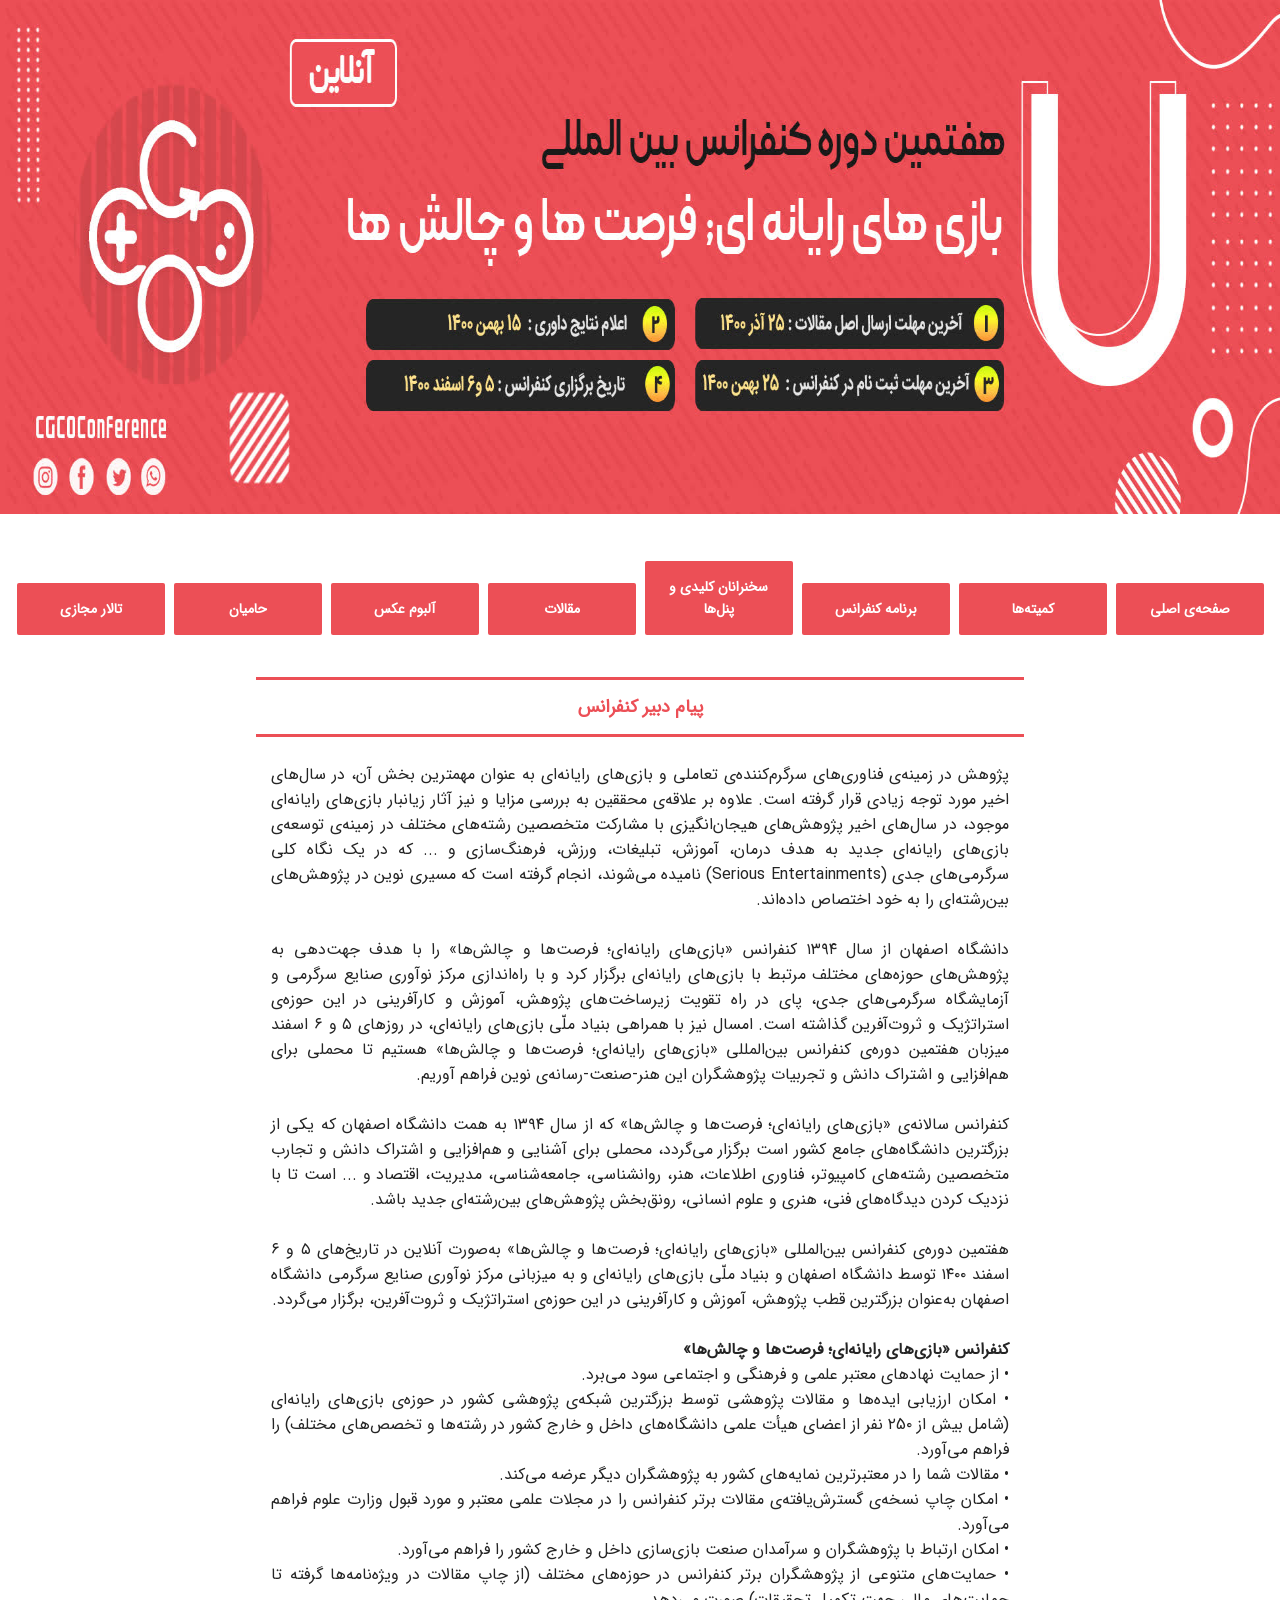
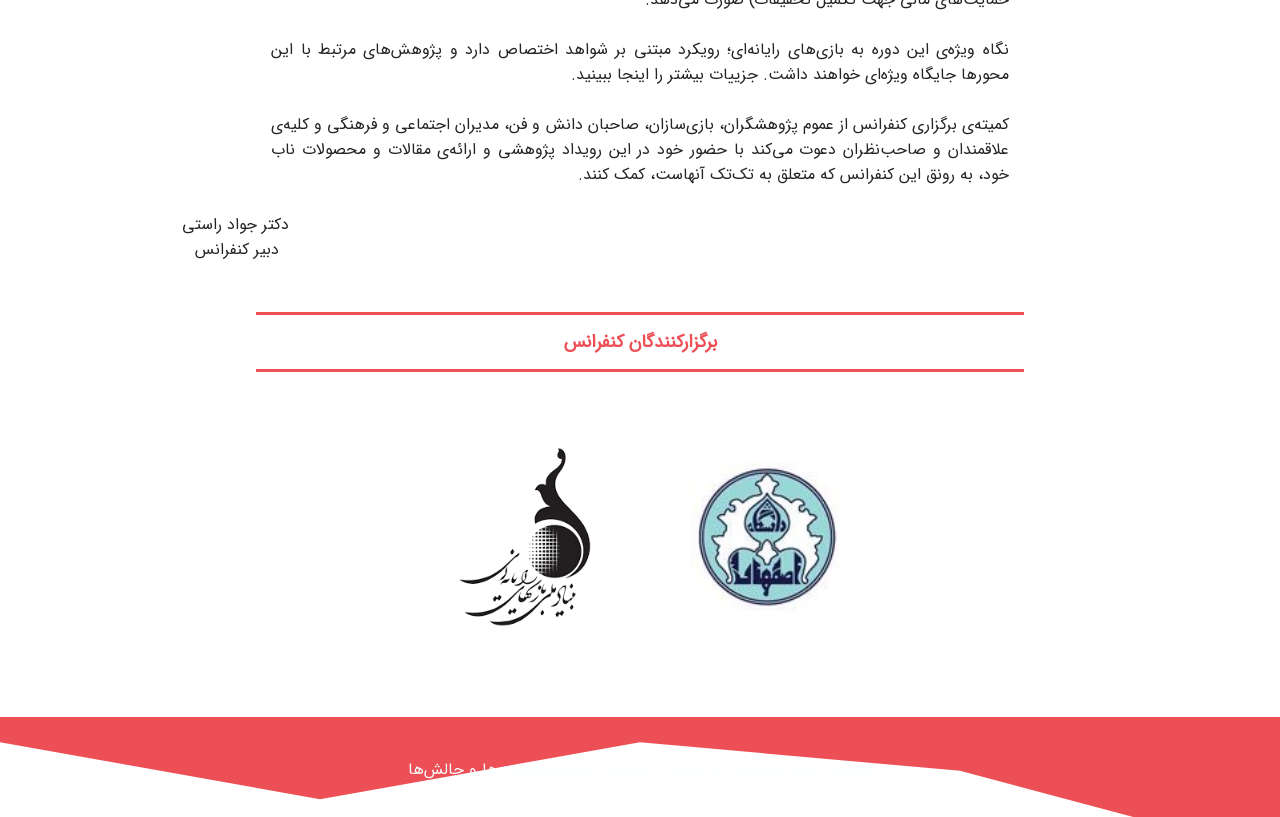
==== commit 58209c8a: "perf: optimize static site load - Defer all images in hidden sections via data-src (loaded on sectio" ====
--- a/public/index.html
+++ b/public/index.html
@@ -1,3544 +1,3533 @@
-﻿<!DOCTYPE html PUBLIC "-//W3C//DTD XHTML 1.0 Transitional//EN" "http://www.w3.org/TR/xhtml1/DTD/xhtml1-transitional.dtd">
-<html xmlns="http://www.w3.org/1999/xhtml" dir="rtl">
-<head>
-<meta http-equiv="Content-Type" content="text/html; charset=utf-8" />
-<title>هفتمین دوره کنفرانس بین‌المللی بازی‌های رایانه‌ای؛ فرصت‌ها و چالش‌ها</title>
-
-<link rel="stylesheet" type="text/css" href="styles.css" />
-<link rel="stylesheet" type="text/css" href="buttons/buttons.css" />
-<link href="styleme.css" rel="stylesheet">
-
-<link rel="stylesheet" type="text/css" href="responsive.css" />
-<meta name="viewport" content="width=device-width, initial-scale=1.0">
-
-<link rel="stylesheet" type="text/css" href="z_styles.css" />
-<!-- Add jQuery library -->
-	<script type="text/javascript" src="lib/jquery-1.7.2.min.js"></script>
-
-	<!-- Add mousewheel plugin (this is optional) -->
-	<script type="text/javascript" src="lib/jquery.mousewheel-3.0.6.pack.js"></script>
-
-	<!-- Add fancyBox main JS and CSS files -->
-	<script type="text/javascript" src="source/jquery.fancybox.js?v=2.0.6"></script>
-	<link rel="stylesheet" type="text/css" href="source/jquery.fancybox.css?v=2.0.6" media="screen" />
-
-
-<script type="text/javascript">
-		$(document).ready(function() {
-				$(".various").fancybox({
-					fitToView	: false,
-					width		: '500px',
-					height		: '80%',
-					autoSize	: false,
-					closeClick	: false,
-					openEffect	: 'fade',
-					closeEffect	: 'fade'
-				});
-				
-			$('.fancybox-buttons').fancybox({
-				openEffect  : 'none',
-				closeEffect : 'none',
-				closeBtn  : false,
-				helpers : {
-					buttons	: {}
-				},
-
-				afterLoad : function() {
-					this.title = 'Image ' + (this.index + 1) + ' of ' + this.group.length + (this.title ? ' - ' + this.title : '');
-				}
-			});
-			if($("#introbox").height() <$("#col").height() )
-				$("#introbox").height($("#col").height() );
-			$(".ajaxee").click(function(){
-				var attri = $(this).attr("href");
-				$("#content *").hide();
-				 $(attri).fadeIn('slow', function() {
-						$(attri+" * ").show();
-						if($(attri).height() <$("#col").height() )
-							$(attri).height($("#col").height() );
-				  });
-				  if(attri=='#authorlist'){
-					$("#autl").tablesorter();
-					}else if(attri=='#unilist'){
-						$("#unil").tablesorter();
-					}	
-			});
-			$(".workshoplink").click(function() {
-				$.fancybox.open({
-					href : 'workshops/'+$(this).attr("id")+'.htm',
-					//href : 'workshops/workshop1.htm',
-					type : 'iframe',
-					padding : 5,
-					fitToView	: true,
-					autoSize	: false
-				});
-			});
-			$(".scilist a").click(function() {
-				$.fancybox.open({
-					href : 'scitalk/'+$(this).attr("id")+'.htm',
-					type : 'iframe',
-					padding : 5,
-					fitToView	: true,
-					autoSize	: false
-				});
-			});
-			$(".maplinks").click(function(){
-				$("#mapimg").attr("src", "img/"+ $(this).attr("alt"));
-			});
-			$("#col .button").click(function(){
-				$("#col .button").removeClass("orange");
-				$(this).addClass("orange");
-				
-			});
-		});
-		
-		
-		
-		</script>
-</head>
-<body>
-<div id="wrapper">
-	<div id="header">
-		<a href="index.html">
-			<img src="img/CGCO-2022-Header.jpg">
-			<div class="top-wave"></div>
-		</a>
-	</div>
-
-	<div id="main">
-
-		<div id="col" class="nav">
-			<div id="buttonContainer">
-				<a href="#introbox" id="intro" class="ajaxee BZar button blue medium ">صفحه‌ی اصلی</a>
-				   
-				<a href="#commiteebox" id="commitee" class="ajaxee BZar button blue medium ">کميته‌ها</a>
-                <a href="#schedulebox" id="schdedule" class="ajaxee BZar button blue medium " >برنامه کنفرانس</a>
-			
-				
-				<a href="#keyspeechbox" id="keyspeech" class="ajaxee BZar button blue medium ">سخنرانان کلیدی و پنل‌ها</a>
-				
-				<a href="#artlistbox" id="search" class="ajaxee BZar button blue medium ">مقالات</a>
-				
-				
-					<a href="#albumbox" id="album" class="ajaxee BZar button blue medium " >آلبوم عکس</a>
-				
-				
-				<a href="#sponserbox" id="sponser" class="ajaxee BZar button blue medium ">حاميان</a>
-				
-				<a href="https://cgco.uicvgame.ir/"  target="_blank" class="BZar button blue medium last">تالار مجازی</a>
-			</div>
-		</div>
-		<div id="content">
-			<div id="introbox" class="BZar">
-					<div class="sponsorBar"><strong>پیام دبیر کنفرانس</strong></div> <br>
-<h4 style="margin-left: 2%; margin-right: 2%">
-	پژوهش در زمینه‌ی فناوری‌های سرگرم‌کننده‌ی تعاملی و بازی‌های رایانه‌ای به عنوان مهمترین بخش آن، در سال‌های اخیر مورد توجه زیادی قرار گرفته است. علاوه بر علاقه‌ی محققین به بررسی مزایا و نیز آثار زیانبار بازی‌های رایانه‌ای موجود، در سال‌های اخیر پژوهش‌های هیجان‌انگیزی با مشارکت متخصصین رشته‌های مختلف در زمینه‌ی توسعه‌ی بازی‌های رایانه‌ای جدید به هدف درمان، آموزش، تبلیغات، ورزش، فرهنگ‌سازی و ... که در یک نگاه کلی سرگرمی‌های جدی (Serious Entertainments) نامیده می‌شوند، انجام گرفته است که مسیری نوین در پژوهش‌های بین‌رشته‌ای را به خود اختصاص داده‌اند.<br><br>
-دانشگاه اصفهان از سال ۱۳۹۴ کنفرانس «بازی‌های رایانه‌ای؛ فرصت‌ها و چالش‌ها» را با هدف جهت‌دهی به پژوهش‌های حوزه‌های مختلف مرتبط با بازی‌های رایانه‌ای برگزار کرد و با راه‌اندازی مرکز نوآوری صنایع سرگرمی و آزمایشگاه سرگرمی‌های جدی، پای در راه تقویت زیرساخت‌های پژوهش، آموزش و کارآفرینی در این حوزه‌ی استراتژیک و ثروت‌آفرین گذاشته است. امسال نیز با همراهی بنیاد ملّی بازی‌های رایانه‌ای، در روزهای ۵ و ۶ اسفند میزبان هفتمین دوره‌ی کنفرانس بین‌المللی «بازی‌های رایانه‌ای؛‌ فرصت‌ها و چالش‌ها» هستیم تا محملی برای هم‌افزایی و اشتراک دانش و تجربیات پژوهشگران این هنر-صنعت-رسانه‌ی نوین فراهم آوریم.
-<br><br>
-کنفرانس سالانه‌ی «بازی‌های رایانه‌ای؛ فرصت‌ها و چالش‌ها» که از سال ۱۳۹۴ به همت دانشگاه اصفهان که یکی از بزرگترین دانشگاه‌های جامع کشور است برگزار می‌گردد، محملی برای آشنایی و هم‌افزایی و اشتراک دانش و تجارب متخصصین رشته‌های کامپیوتر، فناوری اطلاعات، هنر، روانشناسی، جامعه‌شناسی، مدیریت، اقتصاد و ... است تا با نزدیک کردن دیدگاه‌های فنی، هنری و علوم انسانی، رونق‌بخش پژوهش‌های بین‌رشته‌ای جدید باشد.
-<br><br>
-هفتمین دوره‌ی کنفرانس بین‌المللی «بازی‌های رایانه‌ای؛ فرصت‌ها و چالش‌ها» به‌صورت آنلاین در تاریخ‌های ۵ و ۶ اسفند ۱۴۰۰ توسط دانشگاه اصفهان و بنیاد ملّی بازی‌های رایانه‌ای و به میزبانی مرکز نوآوری صنایع سرگرمی دانشگاه اصفهان به‌عنوان بزرگترین قطب پژوهش، آموزش و کارآفرینی در این حوزه‌ی استراتژیک و ثروت‌آفرین، برگزار می‌گردد.
-<br><br>
-<strong>کنفرانس «بازی‌های رایانه‌ای؛ فرصت‌ها و چالش‌ها»</strong>
-
-<br>•	از حمایت نهادهای معتبر علمی و فرهنگی و اجتماعی سود می‌برد.
-<br>•	امکان ارزیابی ایده‌ها و مقالات پژوهشی توسط بزرگترین شبکه‌ی پژوهشی کشور در حوزه‌ی بازی‌های رایانه‌ای (شامل بیش از ۲5۰ نفر از اعضای هیأت علمی دانشگاه‌های داخل و خارج کشور در رشته‌ها و تخصص‌های مختلف) را فراهم می‌آورد.
-<br>•	مقالات شما را در معتبرترین نمایه‌های کشور به پژوهشگران دیگر عرضه می‌کند.
-<br>•	امکان چاپ نسخه‌ی گسترش‌یافته‌ی مقالات برتر کنفرانس را در مجلات علمی معتبر و مورد قبول وزارت علوم فراهم می‌آورد.
-<br>•	امکان ارتباط با پژوهشگران و سرآمدان صنعت بازی‌سازی داخل و خارج کشور را فراهم می‌آورد.
-<br>•	حمایت‌های متنوعی از پژوهشگران برتر کنفرانس در حوزه‌های مختلف (از چاپ مقالات در ویژه‌نامه‌ها گرفته تا حمایت‌های مالی جهت تکمیل تحقیقات) صورت می‌دهد.
-
- <br> <br>
-
- نگاه ویژه‌ی این دوره به بازی‌های رایانه‌ای؛ رویکرد مبتنی بر شواهد اختصاص دارد و پژوهش‌های مرتبط با این محورها جایگاه ویژه‌ای خواهند داشت. جزییات بیشتر را اینجا ببینید.
- <br> <br>
-
- کمیته‌ی برگزاری کنفرانس از عموم پژوهشگران، بازی‌سازان، صاحبان دانش و فن، مدیران اجتماعی و فرهنگی و کلیه‌ی علاقمندان و صاحب‌نظران دعوت می‌کند با حضور خود در این رویداد پژوهشی و ارائه‌ی مقالات و محصولات ناب خود، به رونق این کنفرانس که متعلق به تک‌تک آنهاست، کمک کنند.
-
-	<br><br>
-<pre  style="font-family:'Bzar'">                                                                                                                     				دکتر جواد راستی</pre>
-<pre  style="font-family:'Bzar'">                                                                                                                       				  دبیر کنفرانس</pre>
-	</h4>
-				<br>
-				<br>
-				<div class="sponsorBar"><strong> برگزارکنندگان کنفرانس </strong></div> <br>
-
-
-				<table cellspacing="50px">
-					<tbody>
-					<tr>
-						<td><img src="img/new-img/0-1.jpg" style="width: 150px;" /></td>
-						<td><img src="img/new-img/0-2.png" style="width: 180px;" />  </td> 
-					</tr>
-					</tbody>
-					</table>
-
-
-				</div>
-
-			<div id="commiteebox" class="BZar hidden">
-
-				<center>
-					<!--a href="#commiteebox1" id="commitee" class="ajaxee BZar button green rounded ">کميته دائمی</a>-->
-					<!--a href="#commiteebox2" id="commitee" class="ajaxee BZar button green rounded ">کمیته علمی</a>-->
-					<!--a href="#commiteebox3" id="commitee" class="ajaxee BZar button green rounded ">کميته برگزاری</a>-->
-					<div class="sponsorBar"><strong>کمیته برگزاری</strong></div>
-						<br>
-							<div class="grid">
-								<div class="person">
-									<img class="pic" src="img\komiteh\1.jpg">
-									<div class="caption">
-										<p class="title"> رئیس کنفرانس </p>
-										<p class="name"> دکتر حسین هرسیج </p>
-										<span class="discription"> رئیس دانشگاه اصفهان </span>
-									</div>
-								</div>
-
-								<div class="person">
-									<img class="pic" src="img\komiteh\2.jpg">
-									<div class="caption">
-										<p class="title"> رئیس کنفرانس </p>
-										<p class="name"> سید صادق پژمان </p>
-										<span class="discription"> مدیرعامل بنیاد ملّی بازی‌های رایانه‌ای </span>
-									</div>
-								</div>
-								
-								<div class="person">
-									<img class="pic" src="img\komiteh\3.jpg">
-									<div class="caption">
-										<p class="title"> دبیر کنفرانس </p>
-										<p class="name"> دکتر جواد راستی </p>
-										<span class="discription"> عضو هیأت علمی دانشکده‌ی فنی مهندسی و مدیر مرکز نوآوری صنایع سرگرمی دانشگاه اصفهان </span>
-									</div>
-								</div>
-								
-								<div class="person">
-									<img class="pic" src="img\komiteh\4.png">
-									<div class="caption">
-										<p class="title"> مسئول هماهنگی با بنیاد </p>
-										<p class="name"> حامد نصیری </p>
-										<span class="discription"> نماینده‌ی بنیاد ملّی بازی‌های رایانه‌ای </span>
-									</div>
-								</div>
-								
-								<div class="person">
-									<img class="pic" src="img\komiteh\5.jpg">
-									<div class="caption">
-										<p class="title"> دبیر علمی بخش فنی </p>
-										<p class="name"> دکتر مجتبی وحیدی اصل </p>
-										<span class="discription"> عضو هیأت علمی دانشکده‌ی مهندسی کامپیوتر دانشگاه شهید بهشتی </span>
-									</div>
-								</div>
-								
-								
-								<div class="person">
-									<img class="pic" src="img\komiteh\6.jpg">
-									<div class="caption">
-										<p class="title"> دبیر علمی بخش علوم انسانی </p>
-										<p class="name"> دکتر امیر قمرانی </p>
-										<span class="discription"> عضو هیأت علمی دانشکده‌ی علوم تربیتی و روانشناسی دانشگاه اصفهان  </span>
-									</div>
-								</div>
-								
-								<div class="person">
-									<img class="pic" src="img\komiteh\7.jpg">
-									<div class="caption">
-										<p class="title"> دبیر علمی بخش هنر </p>
-										<p class="name"> دکتر پریسا دارویی </p>
-										<span class="discription"> عضو هیأت علمی دانشگاه هنر اصفهان </span>
-									</div>
-								</div>
-								
-								
-
-								<div class="person">
-									<img class="pic" src="img\komiteh\8.png">
-									<div class="caption">
-										<p class="title"> مسئول هماهنگی‌های بین‌المللی </p>
-										<p class="name"> امین بابادی </p>
-										<span class="discription"> پژوهشگر دانشگاه Aalto فنلاند  </span>
-									</div>
-								</div>
-
-								<div class="person">
-									<img class="pic" src="img\komiteh\9.png">
-									<div class="caption">
-										<p class="title"> مسئول هماهنگی‌های بین‌المللی </p>
-										<p class="name"> شقایق کلی </p>
-										<span class="discription"> کارشناس ارتباط صنعت و دانشگاه بنیاد ملی بازی‌های رایانه‌ای  </span>
-									</div>
-								</div>
-
-
-
-								<div class="person">
-									<img class="pic" src="img\komiteh\10.png">
-									<div class="caption">
-										<p class="title"> مسئول دبیرخانه و روابط عمومی </p>
-										<p class="name"> نسیبه صرامی </p>
-										<span class="discription"> مسئول دبیرخانه و روابط عمومی </span>
-									</div>
-								</div>
-
-
-
-
-								<div class="person">
-									<img class="pic" src="img\komiteh\11.jpg">
-									<div class="caption">
-										<p class="title"> مسئول دبیرخانه و روابط عمومی </p>
-										<p class="name"> حنانه یوسفی‌نکو </p>
-										<span class="discription"> مسئول دبیرخانه و روابط عمومی </span>
-									</div>
-								</div>
-
-
-
-							</div>
-
-							<br><br><br><br>
-
-					
-				<div class="sponsorBar"><strong>کمیته علمی</strong></div>
-				<div class="scrolable-div conf-articles color-effect">
-					
-					<div align="right" style='margin-top:0cm;margin-right:0cm;margin-bottom:8.0pt;margin-left:0cm;line-height:107%;font-size:15px;font-family:"Calibri",sans-serif;'>
-						<table class="komitteh-elmi" dir="rtl">
-							<tbody>
-								<tr>
-									<td style="width:154.0pt;border:solid windowtext 1.0pt;padding:0cm 5.4pt 0cm 5.4pt;height:20.4pt;">
-										<p dir="RTL" style='margin-top:0cm;margin-right:0cm;margin-bottom:0cm;margin-left:0cm;line-height:normal;font-size:15px;font-family:"Calibri",sans-serif;text-align:  center;'><span style='font-size:17px;font-family:"B Nazanin";color:black;'>نام و نام خانوادگی</span></p>
-									</td>
-									<td style="width:97.0pt;border:solid windowtext 1.0pt;border-right:none;padding:0cm 5.4pt 0cm 5.4pt;height:20.4pt;">
-										<p dir="RTL" style='margin-top:0cm;margin-right:0cm;margin-bottom:0cm;margin-left:0cm;line-height:normal;font-size:15px;font-family:"Calibri",sans-serif;text-align:  center;'><span style="color:black;">تخصص</span></p>
-									</td>
-									<td style="width:171.75pt;border:solid windowtext 1.0pt;border-right:none;padding:0cm 5.4pt 0cm 5.4pt;height:20.4pt;">
-										<p dir="RTL" style='margin-top:0cm;margin-right:0cm;margin-bottom:0cm;margin-left:0cm;line-height:normal;font-size:15px;font-family:"Calibri",sans-serif;text-align:  center;'><span style="color:black;">سازمان</span></p>
-									</td>
-								</tr>
-								<tr>
-									<td style="width:154.0pt;border:solid windowtext 1.0pt;border-top:  none;padding:0cm 5.4pt 0cm 5.4pt;height:21.0pt;">
-										<p dir="RTL" style='margin-top:0cm;margin-right:0cm;margin-bottom:0cm;margin-left:0cm;line-height:normal;font-size:15px;font-family:"Calibri",sans-serif;text-align:  center;'><span style='font-size:17px;font-family:"B Nazanin";color:black;'>دکتر احسان آقابابایی</span></p>
-									</td>
-									<td style="width:97.0pt;border-top:none;border-left:solid windowtext 1.0pt;border-bottom:solid windowtext 1.0pt;border-right:none;padding:0cm 5.4pt 0cm 5.4pt;height:21.0pt;">
-										<p dir="RTL" style='margin-top:0cm;margin-right:0cm;margin-bottom:0cm;margin-left:0cm;line-height:normal;font-size:15px;font-family:"Calibri",sans-serif;text-align:  center;'><span style="color:black;">جامعه شناسی</span></p>
-									</td>
-									<td style="width:171.75pt;border-top:none;border-left:solid windowtext 1.0pt;border-bottom:solid windowtext 1.0pt;border-right:none;padding:0cm 5.4pt 0cm 5.4pt;height:21.0pt;">
-										<p dir="RTL" style='margin-top:0cm;margin-right:0cm;margin-bottom:0cm;margin-left:0cm;line-height:normal;font-size:15px;font-family:"Calibri",sans-serif;text-align:  center;'><span style="color:black;">دانشگاه اصفهان</span></p>
-									</td>
-								</tr>
-								<tr>
-									<td style="width:154.0pt;border:solid windowtext 1.0pt;border-top:  none;padding:0cm 5.4pt 0cm 5.4pt;height:21.0pt;">
-										<p dir="RTL" style='margin-top:0cm;margin-right:0cm;margin-bottom:0cm;margin-left:0cm;line-height:normal;font-size:15px;font-family:"Calibri",sans-serif;text-align:  center;'><span style='font-size:17px;font-family:"B Nazanin";color:black;'>دکتر امراله ابراهیمی</span></p>
-									</td>
-									<td style="width:97.0pt;border-top:none;border-left:solid windowtext 1.0pt;border-bottom:solid windowtext 1.0pt;border-right:none;padding:0cm 5.4pt 0cm 5.4pt;height:21.0pt;">
-										<p dir="RTL" style='margin-top:0cm;margin-right:0cm;margin-bottom:0cm;margin-left:0cm;line-height:normal;font-size:15px;font-family:"Calibri",sans-serif;text-align:  center;'><span style="color:black;">روانپزشکی</span></p>
-									</td>
-									<td style="width:171.75pt;border-top:none;border-left:solid windowtext 1.0pt;border-bottom:solid windowtext 1.0pt;border-right:none;padding:0cm 5.4pt 0cm 5.4pt;height:21.0pt;">
-										<p dir="RTL" style='margin-top:0cm;margin-right:0cm;margin-bottom:0cm;margin-left:0cm;line-height:normal;font-size:15px;font-family:"Calibri",sans-serif;text-align:  center;'><span style="color:black;">دانشگاه علوم پزشکی اصفهان</span></p>
-									</td>
-								</tr>
-								<tr>
-									<td style="width:154.0pt;border:solid windowtext 1.0pt;border-top:  none;padding:0cm 5.4pt 0cm 5.4pt;height:21.0pt;">
-										<p dir="RTL" style='margin-top:0cm;margin-right:0cm;margin-bottom:0cm;margin-left:0cm;line-height:normal;font-size:15px;font-family:"Calibri",sans-serif;text-align:  center;'><span style='font-size:17px;font-family:"B Nazanin";color:black;'>دکتر فاطمه ابناوی</span></p>
-									</td>
-									<td style="width:97.0pt;border-top:none;border-left:solid windowtext 1.0pt;border-bottom:solid windowtext 1.0pt;border-right:none;padding:0cm 5.4pt 0cm 5.4pt;height:21.0pt;">
-										<p dir="RTL" style='margin-top:0cm;margin-right:0cm;margin-bottom:0cm;margin-left:0cm;line-height:normal;font-size:15px;font-family:"Calibri",sans-serif;text-align:  center;'><span style="color:black;">گفتاردرمانی</span></p>
-									</td>
-									<td style="width:171.75pt;border-top:none;border-left:solid windowtext 1.0pt;border-bottom:solid windowtext 1.0pt;border-right:none;padding:0cm 5.4pt 0cm 5.4pt;height:21.0pt;">
-										<p dir="LTR" style='margin-top:0cm;margin-right:0cm;margin-bottom:0cm;margin-left:0cm;line-height:normal;font-size:15px;font-family:"Calibri",sans-serif;text-align:  center;'><span style="color:black;">University of Ottawa</span></p>
-									</td>
-								</tr>
-								<tr>
-									<td style="width:154.0pt;border:solid windowtext 1.0pt;border-top:  none;padding:0cm 5.4pt 0cm 5.4pt;height:21.0pt;">
-										<p dir="RTL" style='margin-top:0cm;margin-right:0cm;margin-bottom:0cm;margin-left:0cm;line-height:normal;font-size:15px;font-family:"Calibri",sans-serif;text-align:  center;'><span style='font-size:17px;font-family:"B Nazanin";color:black;'>دکتر مریم اسماعیلی</span></p>
-									</td>
-									<td style="width:97.0pt;border-top:none;border-left:solid windowtext 1.0pt;border-bottom:solid windowtext 1.0pt;border-right:none;padding:0cm 5.4pt 0cm 5.4pt;height:21.0pt;">
-										<p dir="RTL" style='margin-top:0cm;margin-right:0cm;margin-bottom:0cm;margin-left:0cm;line-height:normal;font-size:15px;font-family:"Calibri",sans-serif;text-align:  center;'><span style="color:black;">روانشناسی</span></p>
-									</td>
-									<td style="width:171.75pt;border-top:none;border-left:solid windowtext 1.0pt;border-bottom:solid windowtext 1.0pt;border-right:none;padding:0cm 5.4pt 0cm 5.4pt;height:21.0pt;">
-										<p dir="RTL" style='margin-top:0cm;margin-right:0cm;margin-bottom:0cm;margin-left:0cm;line-height:normal;font-size:15px;font-family:"Calibri",sans-serif;text-align:  center;'><span style="color:black;">دانشگاه اصفهان</span></p>
-									</td>
-								</tr>
-								<tr>
-									<td style="width:154.0pt;border:solid windowtext 1.0pt;border-top:  none;padding:0cm 5.4pt 0cm 5.4pt;height:21.0pt;">
-										<p dir="RTL" style='margin-top:0cm;margin-right:0cm;margin-bottom:0cm;margin-left:0cm;line-height:normal;font-size:15px;font-family:"Calibri",sans-serif;text-align:  center;'><span style='font-size:17px;font-family:"B Nazanin";color:black;'>دکتر محمد امیریوسفی</span></p>
-									</td>
-									<td style="width:97.0pt;border-top:none;border-left:solid windowtext 1.0pt;border-bottom:solid windowtext 1.0pt;border-right:none;padding:0cm 5.4pt 0cm 5.4pt;height:21.0pt;">
-										<p dir="RTL" style='margin-top:0cm;margin-right:0cm;margin-bottom:0cm;margin-left:0cm;line-height:normal;font-size:15px;font-family:"Calibri",sans-serif;text-align:  center;'><span style="color:black;">زبان انگلیسی</span></p>
-									</td>
-									<td style="width:171.75pt;border-top:none;border-left:solid windowtext 1.0pt;border-bottom:solid windowtext 1.0pt;border-right:none;padding:0cm 5.4pt 0cm 5.4pt;height:21.0pt;">
-										<p dir="RTL" style='margin-top:0cm;margin-right:0cm;margin-bottom:0cm;margin-left:0cm;line-height:normal;font-size:15px;font-family:"Calibri",sans-serif;text-align:  center;'><span style="color:black;">دانشگاه اصفهان</span></p>
-									</td>
-								</tr>
-								<tr>
-									<td style="width:154.0pt;border:solid windowtext 1.0pt;border-top:  none;padding:0cm 5.4pt 0cm 5.4pt;height:21.0pt;">
-										<p dir="RTL" style='margin-top:0cm;margin-right:0cm;margin-bottom:0cm;margin-left:0cm;line-height:normal;font-size:15px;font-family:"Calibri",sans-serif;text-align:  center;'><span style='font-size:17px;font-family:"B Nazanin";color:black;'>دکتر مریم السادات ایزدی</span></p>
-									</td>
-									<td style="width:97.0pt;border-top:none;border-left:solid windowtext 1.0pt;border-bottom:solid windowtext 1.0pt;border-right:none;padding:0cm 5.4pt 0cm 5.4pt;height:21.0pt;">
-										<p dir="RTL" style='margin-top:0cm;margin-right:0cm;margin-bottom:0cm;margin-left:0cm;line-height:normal;font-size:15px;font-family:"Calibri",sans-serif;text-align:  center;'><span style="color:black;">هنر</span></p>
-									</td>
-									<td style="width:171.75pt;border-top:none;border-left:solid windowtext 1.0pt;border-bottom:solid windowtext 1.0pt;border-right:none;padding:0cm 5.4pt 0cm 5.4pt;height:21.0pt;">
-										<p dir="RTL" style='margin-top:0cm;margin-right:0cm;margin-bottom:0cm;margin-left:0cm;line-height:normal;font-size:15px;font-family:"Calibri",sans-serif;text-align:  center;'><span style="color:black;">دانشگاه هنر اصفهان</span></p>
-									</td>
-								</tr>
-								<tr>
-									<td style="width:154.0pt;border:solid windowtext 1.0pt;border-top:none;padding:0cm 5.4pt 0cm 5.4pt;height:21.0pt;">
-										<p dir="RTL" style='margin-top:0cm;margin-right:0cm;margin-bottom:0cm;margin-left:0cm;line-height:normal;font-size:15px;font-family:"Calibri",sans-serif;text-align:  center;'><span style='font-size:17px;font-family:"B Nazanin";color:black;'>دکتر امین بابادی</span></p>
-									</td>
-									<td style="width:97.0pt;border-top:none;border-left:solid windowtext 1.0pt;border-bottom:solid windowtext 1.0pt;border-right:none;padding:0cm 5.4pt 0cm 5.4pt;height:21.0pt;">
-										<p dir="RTL" style='margin-top:0cm;margin-right:0cm;margin-bottom:0cm;margin-left:0cm;line-height:normal;font-size:15px;font-family:"Calibri",sans-serif;text-align:  center;'><span style="color:black;">هوش مصنوعی</span></p>
-									</td>
-									<td style="width:171.75pt;border-top:none;border-left:solid windowtext 1.0pt;border-bottom:solid windowtext 1.0pt;border-right:none;padding:0cm 5.4pt 0cm 5.4pt;height:21.0pt;">
-										<p dir="LTR" style='margin-top:0cm;margin-right:0cm;margin-bottom:0cm;margin-left:0cm;line-height:normal;font-size:15px;font-family:"Calibri",sans-serif;text-align:  center;'><span style="color:black;">Aalto University</span></p>
-									</td>
-								</tr>
-								<tr>
-									<td style="width:154.0pt;border:solid windowtext 1.0pt;border-top:  none;padding:0cm 5.4pt 0cm 5.4pt;height:21.0pt;">
-										<p dir="RTL" style='margin-top:0cm;margin-right:0cm;margin-bottom:0cm;margin-left:0cm;line-height:normal;font-size:15px;font-family:"Calibri",sans-serif;text-align:  center;'><span style='font-size:17px;font-family:"B Nazanin";color:black;'>دکتر اعظم باستان&zwnj;فرد</span></p>
-									</td>
-									<td style="width:97.0pt;border-top:none;border-left:solid windowtext 1.0pt;border-bottom:solid windowtext 1.0pt;border-right:none;padding:0cm 5.4pt 0cm 5.4pt;height:21.0pt;">
-										<p dir="RTL" style='margin-top:0cm;margin-right:0cm;margin-bottom:0cm;margin-left:0cm;line-height:normal;font-size:15px;font-family:"Calibri",sans-serif;text-align:  center;'><span style="color:black;">گرافیک</span></p>
-									</td>
-									<td style="width:171.75pt;border-top:none;border-left:solid windowtext 1.0pt;border-bottom:solid windowtext 1.0pt;border-right:none;padding:0cm 5.4pt 0cm 5.4pt;height:21.0pt;">
-										<p dir="RTL" style='margin-top:0cm;margin-right:0cm;margin-bottom:0cm;margin-left:0cm;line-height:normal;font-size:15px;font-family:"Calibri",sans-serif;text-align:  center;'><span style="color:black;">دانشگاه صدا و سیما</span></p>
-									</td>
-								</tr>
-								<tr>
-									<td style="width:154.0pt;border:solid windowtext 1.0pt;border-top:  none;padding:0cm 5.4pt 0cm 5.4pt;height:21.0pt;">
-										<p dir="RTL" style='margin-top:0cm;margin-right:0cm;margin-bottom:0cm;margin-left:0cm;line-height:normal;font-size:15px;font-family:"Calibri",sans-serif;text-align:  center;'><span style='font-size:17px;font-family:"B Nazanin";color:black;'>دکتر کبری بخشی&zwnj;زاده</span></p>
-									</td>
-									<td style="width:97.0pt;border-top:none;border-left:solid windowtext 1.0pt;border-bottom:solid windowtext 1.0pt;border-right:none;padding:0cm 5.4pt 0cm 5.4pt;height:21.0pt;">
-										<p dir="RTL" style='margin-top:0cm;margin-right:0cm;margin-bottom:0cm;margin-left:0cm;line-height:normal;font-size:15px;font-family:"Calibri",sans-serif;text-align:  center;'><span style="color:black;">مدیریت بازرگانی</span></p>
-									</td>
-									<td style="width:171.75pt;border-top:none;border-left:solid windowtext 1.0pt;border-bottom:solid windowtext 1.0pt;border-right:none;padding:0cm 5.4pt 0cm 5.4pt;height:21.0pt;">
-										<p dir="RTL" style='margin-top:0cm;margin-right:0cm;margin-bottom:0cm;margin-left:0cm;line-height:normal;font-size:15px;font-family:"Calibri",sans-serif;text-align:  center;'><span style="color:black;">دانشگاه علامه طباطبایی</span></p>
-									</td>
-								</tr>
-								<tr>
-									<td style="width:154.0pt;border:solid windowtext 1.0pt;border-top:  none;padding:0cm 5.4pt 0cm 5.4pt;height:21.0pt;">
-										<p dir="RTL" style='margin-top:0cm;margin-right:0cm;margin-bottom:0cm;margin-left:0cm;line-height:normal;font-size:15px;font-family:"Calibri",sans-serif;text-align:  center;'><span style='font-size:17px;font-family:"B Nazanin";color:black;'>دکترمحمداحسان بصیری</span></p>
-									</td>
-									<td style="width:97.0pt;border-top:none;border-left:solid windowtext 1.0pt;border-bottom:solid windowtext 1.0pt;border-right:none;padding:0cm 5.4pt 0cm 5.4pt;height:21.0pt;">
-										<p dir="RTL" style='margin-top:0cm;margin-right:0cm;margin-bottom:0cm;margin-left:0cm;line-height:normal;font-size:15px;font-family:"Calibri",sans-serif;text-align:  center;'><span style="color:black;">هوش مصنوعی</span></p>
-									</td>
-									<td style="width:171.75pt;border-top:none;border-left:solid windowtext 1.0pt;border-bottom:solid windowtext 1.0pt;border-right:none;padding:0cm 5.4pt 0cm 5.4pt;height:21.0pt;">
-										<p dir="RTL" style='margin-top:0cm;margin-right:0cm;margin-bottom:0cm;margin-left:0cm;line-height:normal;font-size:15px;font-family:"Calibri",sans-serif;text-align:  center;'><span style="color:black;">دانشگاه شهرکرد</span></p>
-									</td>
-								</tr>
-								<tr>
-									<td style="width:154.0pt;border:solid windowtext 1.0pt;border-top:  none;padding:0cm 5.4pt 0cm 5.4pt;height:21.0pt;">
-										<p dir="RTL" style='margin-top:0cm;margin-right:0cm;margin-bottom:0cm;margin-left:0cm;line-height:normal;font-size:15px;font-family:"Calibri",sans-serif;text-align:  center;'><span style='font-size:17px;font-family:"B Nazanin";color:black;'>دکتر منصوره بهرامی&zwnj;پور</span></p>
-									</td>
-									<td style="width:97.0pt;border-top:none;border-left:solid windowtext 1.0pt;border-bottom:solid windowtext 1.0pt;border-right:none;padding:0cm 5.4pt 0cm 5.4pt;height:21.0pt;">
-										<p dir="RTL" style='margin-top:0cm;margin-right:0cm;margin-bottom:0cm;margin-left:0cm;line-height:normal;font-size:15px;font-family:"Calibri",sans-serif;text-align:  center;'><span style="color:black;">روانشناسی</span></p>
-									</td>
-									<td style="width:171.75pt;border-top:none;border-left:solid windowtext 1.0pt;border-bottom:solid windowtext 1.0pt;border-right:none;padding:0cm 5.4pt 0cm 5.4pt;height:21.0pt;">
-										<p dir="RTL" style='margin-top:0cm;margin-right:0cm;margin-bottom:0cm;margin-left:0cm;line-height:normal;font-size:15px;font-family:"Calibri",sans-serif;text-align:  center;'><span style="color:black;">دانشگاه آزاد اسلامی اصفهان (خوراسگان)</span></p>
-									</td>
-								</tr>
-								<tr>
-									<td style="width:154.0pt;border:solid windowtext 1.0pt;border-top:  none;padding:0cm 5.4pt 0cm 5.4pt;height:21.0pt;">
-										<p dir="RTL" style='margin-top:0cm;margin-right:0cm;margin-bottom:0cm;margin-left:0cm;line-height:normal;font-size:15px;font-family:"Calibri",sans-serif;text-align:  center;'><span style='font-size:17px;font-family:"B Nazanin";color:black;'>دکتر علی بهلولی</span></p>
-									</td>
-									<td style="width:97.0pt;border-top:none;border-left:solid windowtext 1.0pt;border-bottom:solid windowtext 1.0pt;border-right:none;padding:0cm 5.4pt 0cm 5.4pt;height:21.0pt;">
-										<p dir="RTL" style='margin-top:0cm;margin-right:0cm;margin-bottom:0cm;margin-left:0cm;line-height:normal;font-size:15px;font-family:"Calibri",sans-serif;text-align:  center;'><span style="color:black;">سخت&zwnj;افزار</span></p>
-									</td>
-									<td style="width:171.75pt;border-top:none;border-left:solid windowtext 1.0pt;border-bottom:solid windowtext 1.0pt;border-right:none;padding:0cm 5.4pt 0cm 5.4pt;height:21.0pt;">
-										<p dir="RTL" style='margin-top:0cm;margin-right:0cm;margin-bottom:0cm;margin-left:0cm;line-height:normal;font-size:15px;font-family:"Calibri",sans-serif;text-align:  center;'><span style="color:black;">دانشگاه اصفهان</span></p>
-									</td>
-								</tr>
-								<tr>
-									<td style="width:154.0pt;border:solid windowtext 1.0pt;border-top:  none;padding:0cm 5.4pt 0cm 5.4pt;height:21.0pt;">
-										<p dir="RTL" style='margin-top:0cm;margin-right:0cm;margin-bottom:0cm;margin-left:0cm;line-height:normal;font-size:15px;font-family:"Calibri",sans-serif;text-align:  center;'><span style='font-size:17px;font-family:"B Nazanin";color:black;'>دکتر مازیار پالهنگ</span></p>
-									</td>
-									<td style="width:97.0pt;border-top:none;border-left:solid windowtext 1.0pt;border-bottom:solid windowtext 1.0pt;border-right:none;padding:0cm 5.4pt 0cm 5.4pt;height:21.0pt;">
-										<p dir="RTL" style='margin-top:0cm;margin-right:0cm;margin-bottom:0cm;margin-left:0cm;line-height:normal;font-size:15px;font-family:"Calibri",sans-serif;text-align:  center;'><span style="color:black;">هوش مصنوعی</span></p>
-									</td>
-									<td style="width:171.75pt;border-top:none;border-left:solid windowtext 1.0pt;border-bottom:solid windowtext 1.0pt;border-right:none;padding:0cm 5.4pt 0cm 5.4pt;height:21.0pt;">
-										<p dir="RTL" style='margin-top:0cm;margin-right:0cm;margin-bottom:0cm;margin-left:0cm;line-height:normal;font-size:15px;font-family:"Calibri",sans-serif;text-align:  center;'><span style="color:black;">دانشگاه صنعتی اصفهان</span></p>
-									</td>
-								</tr>
-								<tr>
-									<td style="width:154.0pt;border:solid windowtext 1.0pt;border-top:  none;padding:0cm 5.4pt 0cm 5.4pt;height:21.0pt;">
-										<p dir="RTL" style='margin-top:0cm;margin-right:0cm;margin-bottom:0cm;margin-left:0cm;line-height:normal;font-size:15px;font-family:"Calibri",sans-serif;text-align:  center;'><span style='font-size:17px;font-family:"B Nazanin";color:black;'>مهدی پناهی</span></p>
-									</td>
-									<td style="width:97.0pt;border-top:none;border-left:solid windowtext 1.0pt;border-bottom:solid windowtext 1.0pt;border-right:none;padding:0cm 5.4pt 0cm 5.4pt;height:21.0pt;">
-										<p dir="RTL" style='margin-top:0cm;margin-right:0cm;margin-bottom:0cm;margin-left:0cm;line-height:normal;font-size:15px;font-family:"Calibri",sans-serif;text-align:  center;'><span style="color:black;">موسیقی</span></p>
-									</td>
-									<td style="width:171.75pt;border-top:none;border-left:solid windowtext 1.0pt;border-bottom:solid windowtext 1.0pt;border-right:none;padding:0cm 5.4pt 0cm 5.4pt;height:21.0pt;">
-										<p dir="RTL" style='margin-top:0cm;margin-right:0cm;margin-bottom:0cm;margin-left:0cm;line-height:normal;font-size:15px;font-family:"Calibri",sans-serif;text-align:  center;'><span style="color:black;">دانشگاه هنر اصفهان</span></p>
-									</td>
-								</tr>
-								<tr>
-									<td style="width:154.0pt;border:solid windowtext 1.0pt;border-top:  none;padding:0cm 5.4pt 0cm 5.4pt;height:21.0pt;">
-										<p dir="RTL" style='margin-top:0cm;margin-right:0cm;margin-bottom:0cm;margin-left:0cm;line-height:normal;font-size:15px;font-family:"Calibri",sans-serif;text-align:  center;'><span style='font-size:17px;font-family:"B Nazanin";color:black;'>دکتر کاظم پورالوار</span></p>
-									</td>
-									<td style="width:97.0pt;border-top:none;border-left:solid windowtext 1.0pt;border-bottom:solid windowtext 1.0pt;border-right:none;padding:0cm 5.4pt 0cm 5.4pt;height:21.0pt;">
-										<p dir="RTL" style='margin-top:0cm;margin-right:0cm;margin-bottom:0cm;margin-left:0cm;line-height:normal;font-size:15px;font-family:"Calibri",sans-serif;text-align:  center;'><span style="color:black;">چندرسانه&zwnj;ای</span></p>
-									</td>
-									<td style="width:171.75pt;border-top:none;border-left:solid windowtext 1.0pt;border-bottom:solid windowtext 1.0pt;border-right:none;padding:0cm 5.4pt 0cm 5.4pt;height:21.0pt;">
-										<p dir="RTL" style='margin-top:0cm;margin-right:0cm;margin-bottom:0cm;margin-left:0cm;line-height:normal;font-size:15px;font-family:"Calibri",sans-serif;text-align:  center;'><span style="color:black;">دانشگاه هنر اسلامی تبریز</span></p>
-									</td>
-								</tr>
-								<tr>
-									<td style="width:154.0pt;border:solid windowtext 1.0pt;border-top:  none;padding:0cm 5.4pt 0cm 5.4pt;height:21.0pt;">
-										<p dir="RTL" style='margin-top:0cm;margin-right:0cm;margin-bottom:0cm;margin-left:0cm;line-height:normal;font-size:15px;font-family:"Calibri",sans-serif;text-align:  center;'><span style='font-size:17px;font-family:"B Nazanin";color:black;'>دکتر مرضیه پیراوی&zwnj;ونک</span></p>
-									</td>
-									<td style="width:97.0pt;border-top:none;border-left:solid windowtext 1.0pt;border-bottom:solid windowtext 1.0pt;border-right:none;padding:0cm 5.4pt 0cm 5.4pt;height:21.0pt;">
-										<p dir="RTL" style='margin-top:0cm;margin-right:0cm;margin-bottom:0cm;margin-left:0cm;line-height:normal;font-size:15px;font-family:"Calibri",sans-serif;text-align:  center;'><span style="color:black;">فلسفه هنر</span></p>
-									</td>
-									<td style="width:171.75pt;border-top:none;border-left:solid windowtext 1.0pt;border-bottom:solid windowtext 1.0pt;border-right:none;padding:0cm 5.4pt 0cm 5.4pt;height:21.0pt;">
-										<p dir="RTL" style='margin-top:0cm;margin-right:0cm;margin-bottom:0cm;margin-left:0cm;line-height:normal;font-size:15px;font-family:"Calibri",sans-serif;text-align:  center;'><span style="color:black;">دانشگاه هنر اصفهان</span></p>
-									</td>
-								</tr>
-								<tr>
-									<td style="width:154.0pt;border:solid windowtext 1.0pt;border-top:  none;padding:0cm 5.4pt 0cm 5.4pt;height:21.0pt;">
-										<p dir="RTL" style='margin-top:0cm;margin-right:0cm;margin-bottom:0cm;margin-left:0cm;line-height:normal;font-size:15px;font-family:"Calibri",sans-serif;text-align:  center;'><span style='font-size:17px;font-family:"B Nazanin";color:black;'>مهدی ترمه&zwnj;باف</span></p>
-									</td>
-									<td style="width:97.0pt;border-top:none;border-left:solid windowtext 1.0pt;border-bottom:solid windowtext 1.0pt;border-right:none;padding:0cm 5.4pt 0cm 5.4pt;height:21.0pt;">
-										<p dir="RTL" style='margin-top:0cm;margin-right:0cm;margin-bottom:0cm;margin-left:0cm;line-height:normal;font-size:15px;font-family:"Calibri",sans-serif;text-align:  center;'><span style="color:black;">موسیقی</span></p>
-									</td>
-									<td style="width:171.75pt;border-top:none;border-left:solid windowtext 1.0pt;border-bottom:solid windowtext 1.0pt;border-right:none;padding:0cm 5.4pt 0cm 5.4pt;height:21.0pt;">
-										<p dir="RTL" style='margin-top:0cm;margin-right:0cm;margin-bottom:0cm;margin-left:0cm;line-height:normal;font-size:15px;font-family:"Calibri",sans-serif;text-align:  center;'><span style="color:black;">دانشگاه هنر اصفهان</span></p>
-									</td>
-								</tr>
-								<tr>
-									<td style="width:154.0pt;border:solid windowtext 1.0pt;border-top:  none;padding:0cm 5.4pt 0cm 5.4pt;height:21.0pt;">
-										<p dir="RTL" style='margin-top:0cm;margin-right:0cm;margin-bottom:0cm;margin-left:0cm;line-height:normal;font-size:15px;font-family:"Calibri",sans-serif;text-align:  center;'><span style='font-size:17px;font-family:"B Nazanin";color:black;'>دکتر دارا تفضلی</span></p>
-									</td>
-									<td style="width:97.0pt;border-top:none;border-left:solid windowtext 1.0pt;border-bottom:solid windowtext 1.0pt;border-right:none;padding:0cm 5.4pt 0cm 5.4pt;height:21.0pt;">
-										<p dir="LTR" style='margin-top:0cm;margin-right:0cm;margin-bottom:0cm;margin-left:0cm;line-height:normal;font-size:15px;font-family:"Calibri",sans-serif;text-align:  center;'><span style="color:black;">Education, Language</span></p>
-									</td>
-									<td style="width:171.75pt;border-top:none;border-left:solid windowtext 1.0pt;border-bottom:solid windowtext 1.0pt;border-right:none;padding:0cm 5.4pt 0cm 5.4pt;height:21.0pt;">
-										<p dir="LTR" style='margin-top:0cm;margin-right:0cm;margin-bottom:0cm;margin-left:0cm;line-height:normal;font-size:15px;font-family:"Calibri",sans-serif;text-align:  center;'><span style="color:black;">University of Newcastle</span></p>
-									</td>
-								</tr>
-								<tr>
-									<td style="width:154.0pt;border:solid windowtext 1.0pt;border-top:  none;padding:0cm 5.4pt 0cm 5.4pt;height:21.0pt;">
-										<p dir="RTL" style='margin-top:0cm;margin-right:0cm;margin-bottom:0cm;margin-left:0cm;line-height:normal;font-size:15px;font-family:"Calibri",sans-serif;text-align:  center;'><span style='font-size:17px;font-family:"B Nazanin";color:black;'>دکتر محمود تلخابی</span></p>
-									</td>
-									<td style="width:97.0pt;border-top:none;border-left:solid windowtext 1.0pt;border-bottom:solid windowtext 1.0pt;border-right:none;padding:0cm 5.4pt 0cm 5.4pt;height:21.0pt;">
-										<p dir="RTL" style='margin-top:0cm;margin-right:0cm;margin-bottom:0cm;margin-left:0cm;line-height:normal;font-size:15px;font-family:"Calibri",sans-serif;text-align:  center;'><span style="color:black;">فلسفه تعلیم و تربیت</span></p>
-									</td>
-									<td style="width:171.75pt;border-top:none;border-left:solid windowtext 1.0pt;border-bottom:solid windowtext 1.0pt;border-right:none;padding:0cm 5.4pt 0cm 5.4pt;height:21.0pt;">
-										<p dir="RTL" style='margin-top:0cm;margin-right:0cm;margin-bottom:0cm;margin-left:0cm;line-height:normal;font-size:15px;font-family:"Calibri",sans-serif;text-align:  center;'><span style="color:black;">دانشگاه فرهنگیان</span></p>
-									</td>
-								</tr>
-								<tr>
-									<td style="width:154.0pt;border:solid windowtext 1.0pt;border-top:  none;padding:0cm 5.4pt 0cm 5.4pt;height:21.0pt;">
-										<p dir="RTL" style='margin-top:0cm;margin-right:0cm;margin-bottom:0cm;margin-left:0cm;line-height:normal;font-size:15px;font-family:"Calibri",sans-serif;text-align:  center;'><span style='font-size:17px;font-family:"B Nazanin";color:black;'>دکتر منوچهر توسلی</span></p>
-									</td>
-									<td style="width:97.0pt;border-top:none;border-left:solid windowtext 1.0pt;border-bottom:solid windowtext 1.0pt;border-right:none;padding:0cm 5.4pt 0cm 5.4pt;height:21.0pt;">
-										<p dir="RTL" style='margin-top:0cm;margin-right:0cm;margin-bottom:0cm;margin-left:0cm;line-height:normal;font-size:15px;font-family:"Calibri",sans-serif;text-align:  center;'><span style="color:black;">حقوق</span></p>
-									</td>
-									<td style="width:171.75pt;border-top:none;border-left:solid windowtext 1.0pt;border-bottom:solid windowtext 1.0pt;border-right:none;padding:0cm 5.4pt 0cm 5.4pt;height:21.0pt;">
-										<p dir="RTL" style='margin-top:0cm;margin-right:0cm;margin-bottom:0cm;margin-left:0cm;line-height:normal;font-size:15px;font-family:"Calibri",sans-serif;text-align:  center;'><span style="color:black;">دانشگاه اصفهان</span></p>
-									</td>
-								</tr>
-								<tr>
-									<td style="width:154.0pt;border:solid windowtext 1.0pt;border-top:  none;padding:0cm 5.4pt 0cm 5.4pt;height:21.0pt;">
-										<p dir="RTL" style='margin-top:0cm;margin-right:0cm;margin-bottom:0cm;margin-left:0cm;line-height:normal;font-size:15px;font-family:"Calibri",sans-serif;text-align:  center;'><span style='font-size:17px;font-family:"B Nazanin";color:black;'>دکتر ماهگل توکلی</span></p>
-									</td>
-									<td style="width:97.0pt;border-top:none;border-left:solid windowtext 1.0pt;border-bottom:solid windowtext 1.0pt;border-right:none;padding:0cm 5.4pt 0cm 5.4pt;height:21.0pt;">
-										<p dir="RTL" style='margin-top:0cm;margin-right:0cm;margin-bottom:0cm;margin-left:0cm;line-height:normal;font-size:15px;font-family:"Calibri",sans-serif;text-align:  center;'><span style="color:black;">روانشناسی</span></p>
-									</td>
-									<td style="width:171.75pt;border-top:none;border-left:solid windowtext 1.0pt;border-bottom:solid windowtext 1.0pt;border-right:none;padding:0cm 5.4pt 0cm 5.4pt;height:21.0pt;">
-										<p dir="RTL" style='margin-top:0cm;margin-right:0cm;margin-bottom:0cm;margin-left:0cm;line-height:normal;font-size:15px;font-family:"Calibri",sans-serif;text-align:  center;'><span style="color:black;">دانشگاه اصفهان</span></p>
-									</td>
-								</tr>
-								<tr>
-									<td style="width:154.0pt;border:solid windowtext 1.0pt;border-top:  none;padding:0cm 5.4pt 0cm 5.4pt;height:21.0pt;">
-										<p dir="RTL" style='margin-top:0cm;margin-right:0cm;margin-bottom:0cm;margin-left:0cm;line-height:normal;font-size:15px;font-family:"Calibri",sans-serif;text-align:  center;'><span style='font-size:17px;font-family:"B Nazanin";color:black;'>دکتر سعید جهانیان</span></p>
-									</td>
-									<td style="width:97.0pt;border-top:none;border-left:solid windowtext 1.0pt;border-bottom:solid windowtext 1.0pt;border-right:none;padding:0cm 5.4pt 0cm 5.4pt;height:21.0pt;">
-										<p dir="RTL" style='margin-top:0cm;margin-right:0cm;margin-bottom:0cm;margin-left:0cm;line-height:normal;font-size:15px;font-family:"Calibri",sans-serif;text-align:  center;'><span style="color:black;">مدیریت</span></p>
-									</td>
-									<td style="width:171.75pt;border-top:none;border-left:solid windowtext 1.0pt;border-bottom:solid windowtext 1.0pt;border-right:none;padding:0cm 5.4pt 0cm 5.4pt;height:21.0pt;">
-										<p dir="RTL" style='margin-top:0cm;margin-right:0cm;margin-bottom:0cm;margin-left:0cm;line-height:normal;font-size:15px;font-family:"Calibri",sans-serif;text-align:  center;'><span style="color:black;">دانشگاه اصفهان</span></p>
-									</td>
-								</tr>
-								<tr>
-									<td style="width:154.0pt;border:solid windowtext 1.0pt;border-top:  none;padding:0cm 5.4pt 0cm 5.4pt;height:21.0pt;">
-										<p dir="RTL" style='margin-top:0cm;margin-right:0cm;margin-bottom:0cm;margin-left:0cm;line-height:normal;font-size:15px;font-family:"Calibri",sans-serif;text-align:  center;'><span style='font-size:17px;font-family:"B Nazanin";color:black;'>دکتر منصوره حاج&zwnj;هادیان</span></p>
-									</td>
-									<td style="width:97.0pt;border-top:none;border-left:solid windowtext 1.0pt;border-bottom:solid windowtext 1.0pt;border-right:none;padding:0cm 5.4pt 0cm 5.4pt;height:21.0pt;">
-										<p dir="RTL" style='margin-top:0cm;margin-right:0cm;margin-bottom:0cm;margin-left:0cm;line-height:normal;font-size:15px;font-family:"Calibri",sans-serif;text-align:  center;'><span style="color:black;">روایت&zwnj;گری</span></p>
-									</td>
-									<td style="width:171.75pt;border-top:none;border-left:solid windowtext 1.0pt;border-bottom:solid windowtext 1.0pt;border-right:none;padding:0cm 5.4pt 0cm 5.4pt;height:21.0pt;">
-										<p dir="RTL" style='margin-top:0cm;margin-right:0cm;margin-bottom:0cm;margin-left:0cm;line-height:normal;font-size:15px;font-family:"Calibri",sans-serif;text-align:  center;'><span style="color:black;">دانشگاه هنر اصفهان</span></p>
-									</td>
-								</tr>
-								<tr>
-									<td style="width:154.0pt;border:solid windowtext 1.0pt;border-top:  none;padding:0cm 5.4pt 0cm 5.4pt;height:21.0pt;">
-										<p dir="RTL" style='margin-top:0cm;margin-right:0cm;margin-bottom:0cm;margin-left:0cm;line-height:normal;font-size:15px;font-family:"Calibri",sans-serif;text-align:  center;'><span style='font-size:17px;font-family:"B Nazanin";color:black;'>دکتر حجت اله حمیدی</span></p>
-									</td>
-									<td style="width:97.0pt;border-top:none;border-left:solid windowtext 1.0pt;border-bottom:solid windowtext 1.0pt;border-right:none;padding:0cm 5.4pt 0cm 5.4pt;height:21.0pt;">
-										<p dir="RTL" style='margin-top:0cm;margin-right:0cm;margin-bottom:0cm;margin-left:0cm;line-height:normal;font-size:15px;font-family:"Calibri",sans-serif;text-align:  center;'><span style="color:black;">کامپیوتر</span></p>
-									</td>
-									<td style="width:171.75pt;border-top:none;border-left:solid windowtext 1.0pt;border-bottom:solid windowtext 1.0pt;border-right:none;padding:0cm 5.4pt 0cm 5.4pt;height:21.0pt;">
-										<p dir="RTL" style='margin-top:0cm;margin-right:0cm;margin-bottom:0cm;margin-left:0cm;line-height:normal;font-size:15px;font-family:"Calibri",sans-serif;text-align:  center;'><span style="color:black;">دانشگاه خواجه نصیرالدین طوسی</span></p>
-									</td>
-								</tr>
-								<tr>
-									<td style="width:154.0pt;border:solid windowtext 1.0pt;border-top:  none;padding:0cm 5.4pt 0cm 5.4pt;height:21.0pt;">
-										<p dir="RTL" style='margin-top:0cm;margin-right:0cm;margin-bottom:0cm;margin-left:0cm;line-height:normal;font-size:15px;font-family:"Calibri",sans-serif;text-align:  center;'><span style='font-size:17px;font-family:"B Nazanin";color:black;'>دکتر آناهیتا خرمی بنارکی</span></p>
-									</td>
-									<td style="width:97.0pt;border-top:none;border-left:solid windowtext 1.0pt;border-bottom:solid windowtext 1.0pt;border-right:none;padding:0cm 5.4pt 0cm 5.4pt;height:21.0pt;">
-										<p dir="RTL" style='margin-top:0cm;margin-right:0cm;margin-bottom:0cm;margin-left:0cm;line-height:normal;font-size:15px;font-family:"Calibri",sans-serif;text-align:  center;'><span style="color:black;">علوم اعصاب</span></p>
-									</td>
-									<td style="width:171.75pt;border-top:none;border-left:solid windowtext 1.0pt;border-bottom:solid windowtext 1.0pt;border-right:none;padding:0cm 5.4pt 0cm 5.4pt;height:21.0pt;">
-										<p dir="RTL" style='margin-top:0cm;margin-right:0cm;margin-bottom:0cm;margin-left:0cm;line-height:normal;font-size:15px;font-family:"Calibri",sans-serif;text-align:  center;'><span style="color:black;">کلینیک مغز و شناخت</span></p>
-									</td>
-								</tr>
-								<tr>
-									<td style="width:154.0pt;border:solid windowtext 1.0pt;border-top:  none;padding:0cm 5.4pt 0cm 5.4pt;height:21.0pt;">
-										<p dir="RTL" style='margin-top:0cm;margin-right:0cm;margin-bottom:0cm;margin-left:0cm;line-height:normal;font-size:15px;font-family:"Calibri",sans-serif;text-align:  center;'><span style='font-size:17px;font-family:"B Nazanin";color:black;'>دکتر سعید خزایی</span></p>
-									</td>
-									<td style="width:97.0pt;border-top:none;border-left:solid windowtext 1.0pt;border-bottom:solid windowtext 1.0pt;border-right:none;padding:0cm 5.4pt 0cm 5.4pt;height:21.0pt;">
-										<p dir="RTL" style='margin-top:0cm;margin-right:0cm;margin-bottom:0cm;margin-left:0cm;line-height:normal;font-size:15px;font-family:"Calibri",sans-serif;text-align:  center;'><span style="color:black;">زبان انگلیسی</span></p>
-									</td>
-									<td style="width:171.75pt;border-top:none;border-left:solid windowtext 1.0pt;border-bottom:solid windowtext 1.0pt;border-right:none;padding:0cm 5.4pt 0cm 5.4pt;height:21.0pt;">
-										<p dir="RTL" style='margin-top:0cm;margin-right:0cm;margin-bottom:0cm;margin-left:0cm;line-height:normal;font-size:15px;font-family:"Calibri",sans-serif;text-align:  center;'><span style="color:black;">دانشگاه علوم پزشکی اصفهان</span></p>
-									</td>
-								</tr>
-								<tr>
-									<td style="width:154.0pt;border:solid windowtext 1.0pt;border-top:  none;padding:0cm 5.4pt 0cm 5.4pt;height:21.0pt;">
-										<p dir="RTL" style='margin-top:0cm;margin-right:0cm;margin-bottom:0cm;margin-left:0cm;line-height:normal;font-size:15px;font-family:"Calibri",sans-serif;text-align:  center;'><span style='font-size:17px;font-family:"B Nazanin";color:black;'>دکتر قدرت&zwnj;الله خسروشاهی</span></p>
-									</td>
-									<td style="width:97.0pt;border-top:none;border-left:solid windowtext 1.0pt;border-bottom:solid windowtext 1.0pt;border-right:none;padding:0cm 5.4pt 0cm 5.4pt;height:21.0pt;">
-										<p dir="RTL" style='margin-top:0cm;margin-right:0cm;margin-bottom:0cm;margin-left:0cm;line-height:normal;font-size:15px;font-family:"Calibri",sans-serif;text-align:  center;'><span style="color:black;">حقوق</span></p>
-									</td>
-									<td style="width:171.75pt;border-top:none;border-left:solid windowtext 1.0pt;border-bottom:solid windowtext 1.0pt;border-right:none;padding:0cm 5.4pt 0cm 5.4pt;height:21.0pt;">
-										<p dir="RTL" style='margin-top:0cm;margin-right:0cm;margin-bottom:0cm;margin-left:0cm;line-height:normal;font-size:15px;font-family:"Calibri",sans-serif;text-align:  center;'><span style="color:black;">دانشگاه اصفهان</span></p>
-									</td>
-								</tr>
-								<tr>
-									<td style="width:154.0pt;border:solid windowtext 1.0pt;border-top:none;padding:0cm 5.4pt 0cm 5.4pt;height:21.0pt;">
-										<p dir="RTL" style='margin-top:0cm;margin-right:0cm;margin-bottom:0cm;margin-left:0cm;line-height:normal;font-size:15px;font-family:"Calibri",sans-serif;text-align:  center;'><span style='font-size:17px;font-family:"B Nazanin";color:black;'>دکتر پریسا دارویی</span></p>
-									</td>
-									<td style="width:97.0pt;border-top:none;border-left:solid windowtext 1.0pt;border-bottom:solid windowtext 1.0pt;border-right:none;padding:0cm 5.4pt 0cm 5.4pt;height:21.0pt;">
-										<p dir="RTL" style='margin-top:0cm;margin-right:0cm;margin-bottom:0cm;margin-left:0cm;line-height:normal;font-size:15px;font-family:"Calibri",sans-serif;text-align:  center;'><span style="color:black;">ارتباط تصویری</span></p>
-									</td>
-									<td style="width:171.75pt;border-top:none;border-left:solid windowtext 1.0pt;border-bottom:solid windowtext 1.0pt;border-right:none;padding:0cm 5.4pt 0cm 5.4pt;height:21.0pt;">
-										<p dir="RTL" style='margin-top:0cm;margin-right:0cm;margin-bottom:0cm;margin-left:0cm;line-height:normal;font-size:15px;font-family:"Calibri",sans-serif;text-align:  center;'><span style="color:black;">دانشگاه هنر اصفهان</span></p>
-									</td>
-								</tr>
-								<tr>
-									<td style="width:154.0pt;border:solid windowtext 1.0pt;border-top:  none;padding:0cm 5.4pt 0cm 5.4pt;height:21.0pt;">
-										<p dir="RTL" style='margin-top:0cm;margin-right:0cm;margin-bottom:0cm;margin-left:0cm;line-height:normal;font-size:15px;font-family:"Calibri",sans-serif;text-align:  center;'><span style='font-size:17px;font-family:"B Nazanin";color:black;'>دکتر مرتضی دری&zwnj;گیو</span></p>
-									</td>
-									<td style="width:97.0pt;border-top:none;border-left:solid windowtext 1.0pt;border-bottom:solid windowtext 1.0pt;border-right:none;padding:0cm 5.4pt 0cm 5.4pt;height:21.0pt;">
-										<p dir="RTL" style='margin-top:0cm;margin-right:0cm;margin-bottom:0cm;margin-left:0cm;line-height:normal;font-size:15px;font-family:"Calibri",sans-serif;text-align:  center;'><span style="color:black;">هوش مصنوعی</span></p>
-									</td>
-									<td style="width:171.75pt;border-top:none;border-left:solid windowtext 1.0pt;border-bottom:solid windowtext 1.0pt;border-right:none;padding:0cm 5.4pt 0cm 5.4pt;height:21.0pt;">
-										<p dir="RTL" style='margin-top:0cm;margin-right:0cm;margin-bottom:0cm;margin-left:0cm;line-height:normal;font-size:15px;font-family:"Calibri",sans-serif;text-align:  center;'><span style="color:black;">دانشگاه سمنان</span></p>
-									</td>
-								</tr>
-								<tr>
-									<td style="width:154.0pt;border:solid windowtext 1.0pt;border-top:  none;padding:0cm 5.4pt 0cm 5.4pt;height:21.0pt;">
-										<p dir="RTL" style='margin-top:0cm;margin-right:0cm;margin-bottom:0cm;margin-left:0cm;line-height:normal;font-size:15px;font-family:"Calibri",sans-serif;text-align:  center;'><span style='font-size:17px;font-family:"B Nazanin";color:black;'>مهندس مهیار دولتخواه</span></p>
-									</td>
-									<td style="width:97.0pt;border-top:none;border-left:solid windowtext 1.0pt;border-bottom:solid windowtext 1.0pt;border-right:none;padding:0cm 5.4pt 0cm 5.4pt;height:21.0pt;">
-										<p dir="RTL" style='margin-top:0cm;margin-right:0cm;margin-bottom:0cm;margin-left:0cm;line-height:normal;font-size:15px;font-family:"Calibri",sans-serif;text-align:  center;'><span style="color:black;">طراحی صنعتی</span></p>
-									</td>
-									<td style="width:171.75pt;border-top:none;border-left:solid windowtext 1.0pt;border-bottom:solid windowtext 1.0pt;border-right:none;padding:0cm 5.4pt 0cm 5.4pt;height:21.0pt;">
-										<p dir="RTL" style='margin-top:0cm;margin-right:0cm;margin-bottom:0cm;margin-left:0cm;line-height:normal;font-size:15px;font-family:"Calibri",sans-serif;text-align:  center;'><span style="color:black;">دانشگاه هنر اصفهان</span></p>
-									</td>
-								</tr>
-								<tr>
-									<td style="width:154.0pt;border:solid windowtext 1.0pt;border-top:  none;padding:0cm 5.4pt 0cm 5.4pt;height:21.0pt;">
-										<p dir="RTL" style='margin-top:0cm;margin-right:0cm;margin-bottom:0cm;margin-left:0cm;line-height:normal;font-size:15px;font-family:"Calibri",sans-serif;text-align:  center;'><span style='font-size:17px;font-family:"B Nazanin";color:black;'>دکتر حمید دهقان</span></p>
-									</td>
-									<td style="width:97.0pt;border-top:none;border-left:solid windowtext 1.0pt;border-bottom:solid windowtext 1.0pt;border-right:none;padding:0cm 5.4pt 0cm 5.4pt;height:21.0pt;">
-										<p dir="RTL" style='margin-top:0cm;margin-right:0cm;margin-bottom:0cm;margin-left:0cm;line-height:normal;font-size:15px;font-family:"Calibri",sans-serif;text-align:  center;'><span style="color:black;">جامعه&zwnj;شناسی</span></p>
-									</td>
-									<td style="width:171.75pt;border-top:none;border-left:solid windowtext 1.0pt;border-bottom:solid windowtext 1.0pt;border-right:none;padding:0cm 5.4pt 0cm 5.4pt;height:21.0pt;">
-										<p dir="RTL" style='margin-top:0cm;margin-right:0cm;margin-bottom:0cm;margin-left:0cm;line-height:normal;font-size:15px;font-family:"Calibri",sans-serif;text-align:  center;'><span style="color:black;">دانشگاه اصفهان</span></p>
-									</td>
-								</tr>
-								<tr>
-									<td style="width:154.0pt;border:solid windowtext 1.0pt;border-top:  none;padding:0cm 5.4pt 0cm 5.4pt;height:21.0pt;">
-										<p dir="RTL" style='margin-top:0cm;margin-right:0cm;margin-bottom:0cm;margin-left:0cm;line-height:normal;font-size:15px;font-family:"Calibri",sans-serif;text-align:  center;'><span style='font-size:17px;font-family:"B Nazanin";color:black;'>دکتر حسین دهقان&zwnj;زاده</span></p>
-									</td>
-									<td style="width:97.0pt;border-top:none;border-left:solid windowtext 1.0pt;border-bottom:solid windowtext 1.0pt;border-right:none;padding:0cm 5.4pt 0cm 5.4pt;height:21.0pt;">
-										<p dir="RTL" style='margin-top:0cm;margin-right:0cm;margin-bottom:0cm;margin-left:0cm;line-height:normal;font-size:15px;font-family:"Calibri",sans-serif;text-align:  center;'><span style="color:black;">تکنولوژی آموزشی</span></p>
-									</td>
-									<td style="width:171.75pt;border-top:none;border-left:solid windowtext 1.0pt;border-bottom:solid windowtext 1.0pt;border-right:none;padding:0cm 5.4pt 0cm 5.4pt;height:21.0pt;">
-										<p dir="RTL" style='margin-top:0cm;margin-right:0cm;margin-bottom:0cm;margin-left:0cm;line-height:normal;font-size:15px;font-family:"Calibri",sans-serif;text-align:  center;'><span style="color:black;">دانشگاه تبریز</span></p>
-									</td>
-								</tr>
-								<tr>
-									<td style="width:154.0pt;border:solid windowtext 1.0pt;border-top:  none;padding:0cm 5.4pt 0cm 5.4pt;height:21.0pt;">
-										<p dir="RTL" style='margin-top:0cm;margin-right:0cm;margin-bottom:0cm;margin-left:0cm;line-height:normal;font-size:15px;font-family:"Calibri",sans-serif;text-align:  center;'><span style='font-size:17px;font-family:"B Nazanin";color:black;'>دکتر رضا راستی بروجنی</span></p>
-									</td>
-									<td style="width:97.0pt;border-top:none;border-left:solid windowtext 1.0pt;border-bottom:solid windowtext 1.0pt;border-right:none;padding:0cm 5.4pt 0cm 5.4pt;height:21.0pt;">
-										<p dir="RTL" style='margin-top:0cm;margin-right:0cm;margin-bottom:0cm;margin-left:0cm;line-height:normal;font-size:15px;font-family:"Calibri",sans-serif;text-align:  center;'><span style="color:black;">هوش مصنوعی</span></p>
-									</td>
-									<td style="width:171.75pt;border-top:none;border-left:solid windowtext 1.0pt;border-bottom:solid windowtext 1.0pt;border-right:none;padding:0cm 5.4pt 0cm 5.4pt;height:21.0pt;">
-										<p dir="RTL" style='margin-top:0cm;margin-right:0cm;margin-bottom:0cm;margin-left:0cm;line-height:normal;font-size:15px;font-family:"Calibri",sans-serif;text-align:  center;'><span style="color:black;">دانشگاه اصفهان</span></p>
-									</td>
-								</tr>
-								<tr>
-									<td style="width:154.0pt;border:solid windowtext 1.0pt;border-top:  none;padding:0cm 5.4pt 0cm 5.4pt;height:21.0pt;">
-										<p dir="RTL" style='margin-top:0cm;margin-right:0cm;margin-bottom:0cm;margin-left:0cm;line-height:normal;font-size:15px;font-family:"Calibri",sans-serif;text-align:  center;'><span style='font-size:17px;font-family:"B Nazanin";color:black;'>طه رسولی</span></p>
-									</td>
-									<td style="width:97.0pt;border-top:none;border-left:solid windowtext 1.0pt;border-bottom:solid windowtext 1.0pt;border-right:none;padding:0cm 5.4pt 0cm 5.4pt;height:21.0pt;">
-										<p dir="RTL" style='margin-top:0cm;margin-right:0cm;margin-bottom:0cm;margin-left:0cm;line-height:normal;font-size:15px;font-family:"Calibri",sans-serif;text-align:  center;'><span style="color:black;">طراحی بازی</span></p>
-									</td>
-									<td style="width:171.75pt;border-top:none;border-left:solid windowtext 1.0pt;border-bottom:solid windowtext 1.0pt;border-right:none;padding:0cm 5.4pt 0cm 5.4pt;height:21.0pt;">
-										<p dir="RTL" style='margin-top:0cm;margin-right:0cm;margin-bottom:0cm;margin-left:0cm;line-height:normal;font-size:15px;font-family:"Calibri",sans-serif;text-align:  center;'><span style="color:black;">آواگیمز</span></p>
-									</td>
-								</tr>
-								<tr>
-									<td style="width:154.0pt;border:solid windowtext 1.0pt;border-top:  none;padding:0cm 5.4pt 0cm 5.4pt;height:21.0pt;">
-										<p dir="RTL" style='margin-top:0cm;margin-right:0cm;margin-bottom:0cm;margin-left:0cm;line-height:normal;font-size:15px;font-family:"Calibri",sans-serif;text-align:  center;'><span style='font-size:17px;font-family:"B Nazanin";color:black;'>دکتر والی رضایی</span></p>
-									</td>
-									<td style="width:97.0pt;border-top:none;border-left:solid windowtext 1.0pt;border-bottom:solid windowtext 1.0pt;border-right:none;padding:0cm 5.4pt 0cm 5.4pt;height:21.0pt;">
-										<p dir="RTL" style='margin-top:0cm;margin-right:0cm;margin-bottom:0cm;margin-left:0cm;line-height:normal;font-size:15px;font-family:"Calibri",sans-serif;text-align:  center;'><span style="color:black;">زبان انگلیسی</span></p>
-									</td>
-									<td style="width:171.75pt;border-top:none;border-left:solid windowtext 1.0pt;border-bottom:solid windowtext 1.0pt;border-right:none;padding:0cm 5.4pt 0cm 5.4pt;height:21.0pt;">
-										<p dir="RTL" style='margin-top:0cm;margin-right:0cm;margin-bottom:0cm;margin-left:0cm;line-height:normal;font-size:15px;font-family:"Calibri",sans-serif;text-align:  center;'><span style="color:black;">دانشگاه اصفهان</span></p>
-									</td>
-								</tr>
-								<tr>
-									<td style="width:154.0pt;border:solid windowtext 1.0pt;border-top:  none;padding:0cm 5.4pt 0cm 5.4pt;height:21.0pt;">
-										<p dir="RTL" style='margin-top:0cm;margin-right:0cm;margin-bottom:0cm;margin-left:0cm;line-height:normal;font-size:15px;font-family:"Calibri",sans-serif;text-align:  center;'><span style='font-size:17px;font-family:"B Nazanin";color:black;'>دکتر محمدحسین رضوانی</span></p>
-									</td>
-									<td style="width:97.0pt;border-top:none;border-left:solid windowtext 1.0pt;border-bottom:solid windowtext 1.0pt;border-right:none;padding:0cm 5.4pt 0cm 5.4pt;height:21.0pt;">
-										<p dir="RTL" style='margin-top:0cm;margin-right:0cm;margin-bottom:0cm;margin-left:0cm;line-height:normal;font-size:15px;font-family:"Calibri",sans-serif;text-align:  center;'><span style="color:black;">مهندسی کامپیوتر</span></p>
-									</td>
-									<td style="width:171.75pt;border-top:none;border-left:solid windowtext 1.0pt;border-bottom:solid windowtext 1.0pt;border-right:none;padding:0cm 5.4pt 0cm 5.4pt;height:21.0pt;">
-										<p dir="RTL" style='margin-top:0cm;margin-right:0cm;margin-bottom:0cm;margin-left:0cm;line-height:normal;font-size:15px;font-family:"Calibri",sans-serif;text-align:  center;'><span style="color:black;">دانشگاه آزاد اسلامی واحد قزوین</span></p>
-									</td>
-								</tr>
-								<tr>
-									<td style="width:154.0pt;border:solid windowtext 1.0pt;border-top:  none;padding:0cm 5.4pt 0cm 5.4pt;height:21.0pt;">
-										<p dir="RTL" style='margin-top:0cm;margin-right:0cm;margin-bottom:0cm;margin-left:0cm;line-height:normal;font-size:15px;font-family:"Calibri",sans-serif;text-align:  center;'><span style='font-size:17px;font-family:"B Nazanin";color:black;'>دکتر عادل رفیعی</span></p>
-									</td>
-									<td style="width:97.0pt;border-top:none;border-left:solid windowtext 1.0pt;border-bottom:solid windowtext 1.0pt;border-right:none;padding:0cm 5.4pt 0cm 5.4pt;height:21.0pt;">
-										<p dir="RTL" style='margin-top:0cm;margin-right:0cm;margin-bottom:0cm;margin-left:0cm;line-height:normal;font-size:15px;font-family:"Calibri",sans-serif;text-align:  center;'><span style="color:black;">زبان انگلیسی</span></p>
-									</td>
-									<td style="width:171.75pt;border-top:none;border-left:solid windowtext 1.0pt;border-bottom:solid windowtext 1.0pt;border-right:none;padding:0cm 5.4pt 0cm 5.4pt;height:21.0pt;">
-										<p dir="RTL" style='margin-top:0cm;margin-right:0cm;margin-bottom:0cm;margin-left:0cm;line-height:normal;font-size:15px;font-family:"Calibri",sans-serif;text-align:  center;'><span style="color:black;">دانشگاه اصفهان</span></p>
-									</td>
-								</tr>
-								<tr>
-									<td style="width:154.0pt;border:solid windowtext 1.0pt;border-top:  none;padding:0cm 5.4pt 0cm 5.4pt;height:21.0pt;">
-										<p dir="RTL" style='margin-top:0cm;margin-right:0cm;margin-bottom:0cm;margin-left:0cm;line-height:normal;font-size:15px;font-family:"Calibri",sans-serif;text-align:  center;'><span style='font-size:17px;font-family:"B Nazanin";color:black;'>دکتر حمیدرضا روحانی</span></p>
-									</td>
-									<td style="width:97.0pt;border-top:none;border-left:solid windowtext 1.0pt;border-bottom:solid windowtext 1.0pt;border-right:none;padding:0cm 5.4pt 0cm 5.4pt;height:21.0pt;">
-										<p dir="RTL" style='margin-top:0cm;margin-right:0cm;margin-bottom:0cm;margin-left:0cm;line-height:normal;font-size:15px;font-family:"Calibri",sans-serif;text-align:  center;'><span style="color:black;">هنر</span></p>
-									</td>
-									<td style="width:171.75pt;border-top:none;border-left:solid windowtext 1.0pt;border-bottom:solid windowtext 1.0pt;border-right:none;padding:0cm 5.4pt 0cm 5.4pt;height:21.0pt;">
-										<p dir="RTL" style='margin-top:0cm;margin-right:0cm;margin-bottom:0cm;margin-left:0cm;line-height:normal;font-size:15px;font-family:"Calibri",sans-serif;text-align:  center;'><span style="color:black;">دانشگاه هنر اصفهان</span></p>
-									</td>
-								</tr>
-								<tr>
-									<td style="width:154.0pt;border:solid windowtext 1.0pt;border-top:  none;padding:0cm 5.4pt 0cm 5.4pt;height:21.0pt;">
-										<p dir="RTL" style='margin-top:0cm;margin-right:0cm;margin-bottom:0cm;margin-left:0cm;line-height:normal;font-size:15px;font-family:"Calibri",sans-serif;text-align:  center;'><span style='font-size:17px;font-family:"B Nazanin";color:black;'>دکتر هدی رودکی لواسانی</span></p>
-									</td>
-									<td style="width:97.0pt;border-top:none;border-left:solid windowtext 1.0pt;border-bottom:solid windowtext 1.0pt;border-right:none;padding:0cm 5.4pt 0cm 5.4pt;height:21.0pt;">
-										<p dir="RTL" style='margin-top:0cm;margin-right:0cm;margin-bottom:0cm;margin-left:0cm;line-height:normal;font-size:15px;font-family:"Calibri",sans-serif;text-align:  center;'><span style="color:black;">مهندسی کامپیوتر</span></p>
-									</td>
-									<td style="width:171.75pt;border-top:none;border-left:solid windowtext 1.0pt;border-bottom:solid windowtext 1.0pt;border-right:none;padding:0cm 5.4pt 0cm 5.4pt;height:21.0pt;">
-										<p dir="RTL" style='margin-top:0cm;margin-right:0cm;margin-bottom:0cm;margin-left:0cm;line-height:normal;font-size:15px;font-family:"Calibri",sans-serif;text-align:  center;'><span style="color:black;">دانشگاه خواجه نصیرالدین طوسی</span></p>
-									</td>
-								</tr>
-								<tr>
-									<td style="width:154.0pt;border:solid windowtext 1.0pt;border-top:  none;padding:0cm 5.4pt 0cm 5.4pt;height:21.0pt;">
-										<p dir="RTL" style='margin-top:0cm;margin-right:0cm;margin-bottom:0cm;margin-left:0cm;line-height:normal;font-size:15px;font-family:"Calibri",sans-serif;text-align:  center;'><span style='font-size:17px;font-family:"B Nazanin";color:black;'>دکتر نادر رهنما</span></p>
-									</td>
-									<td style="width:97.0pt;border-top:none;border-left:solid windowtext 1.0pt;border-bottom:solid windowtext 1.0pt;border-right:none;padding:0cm 5.4pt 0cm 5.4pt;height:21.0pt;">
-										<p dir="RTL" style='margin-top:0cm;margin-right:0cm;margin-bottom:0cm;margin-left:0cm;line-height:normal;font-size:15px;font-family:"Calibri",sans-serif;text-align:  center;'><span style="color:black;">تربیت بدنی</span></p>
-									</td>
-									<td style="width:171.75pt;border-top:none;border-left:solid windowtext 1.0pt;border-bottom:solid windowtext 1.0pt;border-right:none;padding:0cm 5.4pt 0cm 5.4pt;height:21.0pt;">
-										<p dir="RTL" style='margin-top:0cm;margin-right:0cm;margin-bottom:0cm;margin-left:0cm;line-height:normal;font-size:15px;font-family:"Calibri",sans-serif;text-align:  center;'><span style="color:black;">دانشگاه اصفهان</span></p>
-									</td>
-								</tr>
-								<tr>
-									<td style="width:154.0pt;border:solid windowtext 1.0pt;border-top:  none;padding:0cm 5.4pt 0cm 5.4pt;height:21.0pt;">
-										<p dir="RTL" style='margin-top:0cm;margin-right:0cm;margin-bottom:0cm;margin-left:0cm;line-height:normal;font-size:15px;font-family:"Calibri",sans-serif;text-align:  center;'><span style='font-size:17px;font-family:"B Nazanin";color:black;'>دکتر بهمن زینلی</span></p>
-									</td>
-									<td style="width:97.0pt;border-top:none;border-left:solid windowtext 1.0pt;border-bottom:solid windowtext 1.0pt;border-right:none;padding:0cm 5.4pt 0cm 5.4pt;height:21.0pt;">
-										<p dir="RTL" style='margin-top:0cm;margin-right:0cm;margin-bottom:0cm;margin-left:0cm;line-height:normal;font-size:15px;font-family:"Calibri",sans-serif;text-align:  center;'><span style="color:black;">تاریخ</span></p>
-									</td>
-									<td style="width:171.75pt;border-top:none;border-left:solid windowtext 1.0pt;border-bottom:solid windowtext 1.0pt;border-right:none;padding:0cm 5.4pt 0cm 5.4pt;height:21.0pt;">
-										<p dir="RTL" style='margin-top:0cm;margin-right:0cm;margin-bottom:0cm;margin-left:0cm;line-height:normal;font-size:15px;font-family:"Calibri",sans-serif;text-align:  center;'><span style="color:black;">دانشگاه اصفهان</span></p>
-									</td>
-								</tr>
-								<tr>
-									<td style="width:154.0pt;border:solid windowtext 1.0pt;border-top:  none;padding:0cm 5.4pt 0cm 5.4pt;height:21.0pt;">
-										<p dir="RTL" style='margin-top:0cm;margin-right:0cm;margin-bottom:0cm;margin-left:0cm;line-height:normal;font-size:15px;font-family:"Calibri",sans-serif;text-align:  center;'><span style='font-size:17px;font-family:"B Nazanin";color:black;'>دکتر یونس سخاوت</span></p>
-									</td>
-									<td style="width:97.0pt;border-top:none;border-left:solid windowtext 1.0pt;border-bottom:solid windowtext 1.0pt;border-right:none;padding:0cm 5.4pt 0cm 5.4pt;height:21.0pt;">
-										<p dir="RTL" style='margin-top:0cm;margin-right:0cm;margin-bottom:0cm;margin-left:0cm;line-height:normal;font-size:15px;font-family:"Calibri",sans-serif;text-align:  center;'><span style="color:black;">چندرسانه&zwnj;ای</span></p>
-									</td>
-									<td style="width:171.75pt;border-top:none;border-left:solid windowtext 1.0pt;border-bottom:solid windowtext 1.0pt;border-right:none;padding:0cm 5.4pt 0cm 5.4pt;height:21.0pt;">
-										<p dir="RTL" style='margin-top:0cm;margin-right:0cm;margin-bottom:0cm;margin-left:0cm;line-height:normal;font-size:15px;font-family:"Calibri",sans-serif;text-align:  center;'><span style="color:black;">دانشگاه هنر اسلامی تبریز</span></p>
-									</td>
-								</tr>
-								<tr>
-									<td style="width:154.0pt;border:solid windowtext 1.0pt;border-top:  none;padding:0cm 5.4pt 0cm 5.4pt;height:21.0pt;">
-										<p dir="RTL" style='margin-top:0cm;margin-right:0cm;margin-bottom:0cm;margin-left:0cm;line-height:normal;font-size:15px;font-family:"Calibri",sans-serif;text-align:  center;'><span style='font-size:17px;font-family:"B Nazanin";color:black;'>دکتر آرمین سلیمی</span></p>
-									</td>
-									<td style="width:97.0pt;border-top:none;border-left:solid windowtext 1.0pt;border-bottom:solid windowtext 1.0pt;border-right:none;padding:0cm 5.4pt 0cm 5.4pt;height:21.0pt;">
-										<p dir="RTL" style='margin-top:0cm;margin-right:0cm;margin-bottom:0cm;margin-left:0cm;line-height:normal;font-size:15px;font-family:"Calibri",sans-serif;text-align:  center;'><span style="color:black;">مهندسی کامپیوتر</span></p>
-									</td>
-									<td style="width:171.75pt;border-top:none;border-left:solid windowtext 1.0pt;border-bottom:solid windowtext 1.0pt;border-right:none;padding:0cm 5.4pt 0cm 5.4pt;height:21.0pt;">
-										<p dir="RTL" style='margin-top:0cm;margin-right:0cm;margin-bottom:0cm;margin-left:0cm;line-height:normal;font-size:15px;font-family:"Calibri",sans-serif;text-align:  center;'><span style="color:black;">دانشگاه شهید بهشتی</span></p>
-									</td>
-								</tr>
-								<tr>
-									<td style="width:154.0pt;border:solid windowtext 1.0pt;border-top:  none;padding:0cm 5.4pt 0cm 5.4pt;height:21.0pt;">
-										<p dir="RTL" style='margin-top:0cm;margin-right:0cm;margin-bottom:0cm;margin-left:0cm;line-height:normal;font-size:15px;font-family:"Calibri",sans-serif;text-align:  center;'><span style='font-size:17px;font-family:"B Nazanin";color:black;'>دکتر علی شائمی</span></p>
-									</td>
-									<td style="width:97.0pt;border-top:none;border-left:solid windowtext 1.0pt;border-bottom:solid windowtext 1.0pt;border-right:none;padding:0cm 5.4pt 0cm 5.4pt;height:21.0pt;">
-										<p dir="RTL" style='margin-top:0cm;margin-right:0cm;margin-bottom:0cm;margin-left:0cm;line-height:normal;font-size:15px;font-family:"Calibri",sans-serif;text-align:  center;'><span style="color:black;">مدیریت</span></p>
-									</td>
-									<td style="width:171.75pt;border-top:none;border-left:solid windowtext 1.0pt;border-bottom:solid windowtext 1.0pt;border-right:none;padding:0cm 5.4pt 0cm 5.4pt;height:21.0pt;">
-										<p dir="RTL" style='margin-top:0cm;margin-right:0cm;margin-bottom:0cm;margin-left:0cm;line-height:normal;font-size:15px;font-family:"Calibri",sans-serif;text-align:  center;'><span style="color:black;">دانشگاه اصفهان</span></p>
-									</td>
-								</tr>
-								<tr>
-									<td style="width:154.0pt;border:solid windowtext 1.0pt;border-top:  none;padding:0cm 5.4pt 0cm 5.4pt;height:21.0pt;">
-										<p dir="RTL" style='margin-top:0cm;margin-right:0cm;margin-bottom:0cm;margin-left:0cm;line-height:normal;font-size:15px;font-family:"Calibri",sans-serif;text-align:  center;'><span style='font-size:17px;font-family:"B Nazanin";color:black;'>دکتر ایرج شاکری&zwnj;نیا</span></p>
-									</td>
-									<td style="width:97.0pt;border-top:none;border-left:solid windowtext 1.0pt;border-bottom:solid windowtext 1.0pt;border-right:none;padding:0cm 5.4pt 0cm 5.4pt;height:21.0pt;">
-										<p dir="RTL" style='margin-top:0cm;margin-right:0cm;margin-bottom:0cm;margin-left:0cm;line-height:normal;font-size:15px;font-family:"Calibri",sans-serif;text-align:  center;'><span style="color:black;">روانشناسی</span></p>
-									</td>
-									<td style="width:171.75pt;border-top:none;border-left:solid windowtext 1.0pt;border-bottom:solid windowtext 1.0pt;border-right:none;padding:0cm 5.4pt 0cm 5.4pt;height:21.0pt;">
-										<p dir="RTL" style='margin-top:0cm;margin-right:0cm;margin-bottom:0cm;margin-left:0cm;line-height:normal;font-size:15px;font-family:"Calibri",sans-serif;text-align:  center;'><span style="color:black;">دانشگاه گیلان</span></p>
-									</td>
-								</tr>
-								<tr>
-									<td style="width:154.0pt;border:solid windowtext 1.0pt;border-top:  none;padding:0cm 5.4pt 0cm 5.4pt;height:21.0pt;">
-										<p dir="RTL" style='margin-top:0cm;margin-right:0cm;margin-bottom:0cm;margin-left:0cm;line-height:normal;font-size:15px;font-family:"Calibri",sans-serif;text-align:  center;'><span style='font-size:17px;font-family:"B Nazanin";color:black;'>دکتر فرزانه شریفی</span></p>
-									</td>
-									<td style="width:97.0pt;border-top:none;border-left:solid windowtext 1.0pt;border-bottom:solid windowtext 1.0pt;border-right:none;padding:0cm 5.4pt 0cm 5.4pt;height:21.0pt;">
-										<p dir="RTL" style='margin-top:0cm;margin-right:0cm;margin-bottom:0cm;margin-left:0cm;line-height:normal;font-size:15px;font-family:"Calibri",sans-serif;text-align:  center;'><span style="color:black;">مدیریت</span></p>
-									</td>
-									<td style="width:171.75pt;border-top:none;border-left:solid windowtext 1.0pt;border-bottom:solid windowtext 1.0pt;border-right:none;padding:0cm 5.4pt 0cm 5.4pt;height:21.0pt;">
-										<p dir="RTL" style='margin-top:0cm;margin-right:0cm;margin-bottom:0cm;margin-left:0cm;line-height:normal;font-size:15px;font-family:"Calibri",sans-serif;text-align:  center;'><span style="color:black;">بنیاد ملی بازی های رایانه&zwnj;ای</span></p>
-									</td>
-								</tr>
-								<tr>
-									<td style="width:154.0pt;border:solid windowtext 1.0pt;border-top:  none;padding:0cm 5.4pt 0cm 5.4pt;height:21.0pt;">
-										<p dir="RTL" style='margin-top:0cm;margin-right:0cm;margin-bottom:0cm;margin-left:0cm;line-height:normal;font-size:15px;font-family:"Calibri",sans-serif;text-align:  center;'><span style='font-size:17px;font-family:"B Nazanin";color:black;'>دکتر الهام شعبانی&zwnj;نیا</span></p>
-									</td>
-									<td style="width:97.0pt;border-top:none;border-left:solid windowtext 1.0pt;border-bottom:solid windowtext 1.0pt;border-right:none;padding:0cm 5.4pt 0cm 5.4pt;height:21.0pt;">
-										<p dir="RTL" style='margin-top:0cm;margin-right:0cm;margin-bottom:0cm;margin-left:0cm;line-height:normal;font-size:15px;font-family:"Calibri",sans-serif;text-align:  center;'><span style="color:black;">مهندسی کامپیوتر</span></p>
-									</td>
-									<td style="width:171.75pt;border-top:none;border-left:solid windowtext 1.0pt;border-bottom:solid windowtext 1.0pt;border-right:none;padding:0cm 5.4pt 0cm 5.4pt;height:21.0pt;">
-										<p dir="RTL" style='margin-top:0cm;margin-right:0cm;margin-bottom:0cm;margin-left:0cm;line-height:normal;font-size:15px;font-family:"Calibri",sans-serif;text-align:  center;'><span style="color:black;">دانشگاه صنعتی سیرجان</span></p>
-									</td>
-								</tr>
-								<tr>
-									<td style="width:154.0pt;border:solid windowtext 1.0pt;border-top:  none;padding:0cm 5.4pt 0cm 5.4pt;height:21.0pt;">
-										<p dir="RTL" style='margin-top:0cm;margin-right:0cm;margin-bottom:0cm;margin-left:0cm;line-height:normal;font-size:15px;font-family:"Calibri",sans-serif;text-align:  center;'><span style='font-size:17px;font-family:"B Nazanin";color:black;'>دکتر زهره شفیع&zwnj;زادگان</span></p>
-									</td>
-									<td style="width:97.0pt;border-top:none;border-left:solid windowtext 1.0pt;border-bottom:solid windowtext 1.0pt;border-right:none;padding:0cm 5.4pt 0cm 5.4pt;height:21.0pt;">
-										<p dir="RTL" style='margin-top:0cm;margin-right:0cm;margin-bottom:0cm;margin-left:0cm;line-height:normal;font-size:15px;font-family:"Calibri",sans-serif;text-align:  center;'><span style="color:black;">توانبخشی</span></p>
-									</td>
-									<td style="width:171.75pt;border-top:none;border-left:solid windowtext 1.0pt;border-bottom:solid windowtext 1.0pt;border-right:none;padding:0cm 5.4pt 0cm 5.4pt;height:21.0pt;">
-										<p dir="RTL" style='margin-top:0cm;margin-right:0cm;margin-bottom:0cm;margin-left:0cm;line-height:normal;font-size:15px;font-family:"Calibri",sans-serif;text-align:  center;'><span style="color:black;">دانشگاه علوم پزشکی اصفهان</span></p>
-									</td>
-								</tr>
-								<tr>
-									<td style="width:154.0pt;border:solid windowtext 1.0pt;border-top:  none;padding:0cm 5.4pt 0cm 5.4pt;height:21.0pt;">
-										<p dir="RTL" style='margin-top:0cm;margin-right:0cm;margin-bottom:0cm;margin-left:0cm;line-height:normal;font-size:15px;font-family:"Calibri",sans-serif;text-align:  center;'><span style='font-size:17px;font-family:"B Nazanin";color:black;'>دکتر بیژن شفیعی</span></p>
-									</td>
-									<td style="width:97.0pt;border-top:none;border-left:solid windowtext 1.0pt;border-bottom:solid windowtext 1.0pt;border-right:none;padding:0cm 5.4pt 0cm 5.4pt;height:21.0pt;">
-										<p dir="RTL" style='margin-top:0cm;margin-right:0cm;margin-bottom:0cm;margin-left:0cm;line-height:normal;font-size:15px;font-family:"Calibri",sans-serif;text-align:  center;'><span style="color:black;">کودکان استثنائی</span></p>
-									</td>
-									<td style="width:171.75pt;border-top:none;border-left:solid windowtext 1.0pt;border-bottom:solid windowtext 1.0pt;border-right:none;padding:0cm 5.4pt 0cm 5.4pt;height:21.0pt;">
-										<p dir="RTL" style='margin-top:0cm;margin-right:0cm;margin-bottom:0cm;margin-left:0cm;line-height:normal;font-size:15px;font-family:"Calibri",sans-serif;text-align:  center;'><span style="color:black;">استادیار دانشگاه علوم پزشکی اصفهان</span></p>
-									</td>
-								</tr>
-								<tr>
-									<td style="width:154.0pt;border:solid windowtext 1.0pt;border-top:  none;padding:0cm 5.4pt 0cm 5.4pt;height:21.0pt;">
-										<p dir="RTL" style='margin-top:0cm;margin-right:0cm;margin-bottom:0cm;margin-left:0cm;line-height:normal;font-size:15px;font-family:"Calibri",sans-serif;text-align:  center;'><span style='font-size:17px;font-family:"B Nazanin";color:black;'>الهه شمس</span></p>
-									</td>
-									<td style="width:97.0pt;border-top:none;border-left:solid windowtext 1.0pt;border-bottom:solid windowtext 1.0pt;border-right:none;padding:0cm 5.4pt 0cm 5.4pt;height:21.0pt;">
-										<p dir="RTL" style='margin-top:0cm;margin-right:0cm;margin-bottom:0cm;margin-left:0cm;line-height:normal;font-size:15px;font-family:"Calibri",sans-serif;text-align:  center;'><span style="color:black;">هنر</span></p>
-									</td>
-									<td style="width:171.75pt;border-top:none;border-left:solid windowtext 1.0pt;border-bottom:solid windowtext 1.0pt;border-right:none;padding:0cm 5.4pt 0cm 5.4pt;height:21.0pt;">
-										<p dir="RTL" style='margin-top:0cm;margin-right:0cm;margin-bottom:0cm;margin-left:0cm;line-height:normal;font-size:15px;font-family:"Calibri",sans-serif;text-align:  center;'><span style="color:black;">دانشگاه هنر اصفهان</span></p>
-									</td>
-								</tr>
-								<tr>
-									<td style="width:154.0pt;border:solid windowtext 1.0pt;border-top:  none;padding:0cm 5.4pt 0cm 5.4pt;height:21.0pt;">
-										<p dir="RTL" style='margin-top:0cm;margin-right:0cm;margin-bottom:0cm;margin-left:0cm;line-height:normal;font-size:15px;font-family:"Calibri",sans-serif;text-align:  center;'><span style='font-size:17px;font-family:"B Nazanin";color:black;'>دکتر سعید صادقی</span></p>
-									</td>
-									<td style="width:97.0pt;border-top:none;border-left:solid windowtext 1.0pt;border-bottom:solid windowtext 1.0pt;border-right:none;padding:0cm 5.4pt 0cm 5.4pt;height:21.0pt;">
-										<p dir="RTL" style='margin-top:0cm;margin-right:0cm;margin-bottom:0cm;margin-left:0cm;line-height:normal;font-size:15px;font-family:"Calibri",sans-serif;text-align:  center;'><span style="color:black;">روانشناسی</span></p>
-									</td>
-									<td style="width:171.75pt;border-top:none;border-left:solid windowtext 1.0pt;border-bottom:solid windowtext 1.0pt;border-right:none;padding:0cm 5.4pt 0cm 5.4pt;height:21.0pt;">
-										<p dir="RTL" style='margin-top:0cm;margin-right:0cm;margin-bottom:0cm;margin-left:0cm;line-height:normal;font-size:15px;font-family:"Calibri",sans-serif;text-align:  center;'><span style="color:black;">استانداری اصفهان</span></p>
-									</td>
-								</tr>
-								<tr>
-									<td style="width:154.0pt;border:solid windowtext 1.0pt;border-top:  none;padding:0cm 5.4pt 0cm 5.4pt;height:21.0pt;">
-										<p dir="RTL" style='margin-top:0cm;margin-right:0cm;margin-bottom:0cm;margin-left:0cm;line-height:normal;font-size:15px;font-family:"Calibri",sans-serif;text-align:  center;'><span style='font-size:17px;font-family:"B Nazanin";color:black;'>دکتر حمید صادقیان</span></p>
-									</td>
-									<td style="width:97.0pt;border-top:none;border-left:solid windowtext 1.0pt;border-bottom:solid windowtext 1.0pt;border-right:none;padding:0cm 5.4pt 0cm 5.4pt;height:21.0pt;">
-										<p dir="RTL" style='margin-top:0cm;margin-right:0cm;margin-bottom:0cm;margin-left:0cm;line-height:normal;font-size:15px;font-family:"Calibri",sans-serif;text-align:  center;'><span style="color:black;">ارتباط تصویری</span></p>
-									</td>
-									<td style="width:171.75pt;border-top:none;border-left:solid windowtext 1.0pt;border-bottom:solid windowtext 1.0pt;border-right:none;padding:0cm 5.4pt 0cm 5.4pt;height:21.0pt;">
-										<p dir="RTL" style='margin-top:0cm;margin-right:0cm;margin-bottom:0cm;margin-left:0cm;line-height:normal;font-size:15px;font-family:"Calibri",sans-serif;text-align:  center;'><span style="color:black;">دانشگاه هنر اصفهان</span></p>
-									</td>
-								</tr>
-								<tr>
-									<td style="width:154.0pt;border:solid windowtext 1.0pt;border-top:  none;padding:0cm 5.4pt 0cm 5.4pt;height:21.0pt;">
-										<p dir="RTL" style='margin-top:0cm;margin-right:0cm;margin-bottom:0cm;margin-left:0cm;line-height:normal;font-size:15px;font-family:"Calibri",sans-serif;text-align:  center;'><span style='font-size:17px;font-family:"B Nazanin";color:black;'>دکتر پرویز صباحی</span></p>
-									</td>
-									<td style="width:97.0pt;border-top:none;border-left:solid windowtext 1.0pt;border-bottom:solid windowtext 1.0pt;border-right:none;padding:0cm 5.4pt 0cm 5.4pt;height:21.0pt;">
-										<p dir="RTL" style='margin-top:0cm;margin-right:0cm;margin-bottom:0cm;margin-left:0cm;line-height:normal;font-size:15px;font-family:"Calibri",sans-serif;text-align:  center;'><span style="color:black;">روانشناسی</span></p>
-									</td>
-									<td style="width:171.75pt;border-top:none;border-left:solid windowtext 1.0pt;border-bottom:solid windowtext 1.0pt;border-right:none;padding:0cm 5.4pt 0cm 5.4pt;height:21.0pt;">
-										<p dir="RTL" style='margin-top:0cm;margin-right:0cm;margin-bottom:0cm;margin-left:0cm;line-height:normal;font-size:15px;font-family:"Calibri",sans-serif;text-align:  center;'><span style="color:black;">دانشگاه سمنان</span></p>
-									</td>
-								</tr>
-								<tr>
-									<td style="width:154.0pt;border:solid windowtext 1.0pt;border-top:  none;padding:0cm 5.4pt 0cm 5.4pt;height:21.0pt;">
-										<p dir="RTL" style='margin-top:0cm;margin-right:0cm;margin-bottom:0cm;margin-left:0cm;line-height:normal;font-size:15px;font-family:"Calibri",sans-serif;text-align:  center;'><span style='font-size:17px;font-family:"B Nazanin";color:black;'>دکتر هدایت صحرایی</span></p>
-									</td>
-									<td style="width:97.0pt;border-top:none;border-left:solid windowtext 1.0pt;border-bottom:solid windowtext 1.0pt;border-right:none;padding:0cm 5.4pt 0cm 5.4pt;height:21.0pt;">
-										<p dir="RTL" style='margin-top:0cm;margin-right:0cm;margin-bottom:0cm;margin-left:0cm;line-height:normal;font-size:15px;font-family:"Calibri",sans-serif;text-align:  center;'><span style="color:black;">مغز و اعصاب</span></p>
-									</td>
-									<td style="width:171.75pt;border-top:none;border-left:solid windowtext 1.0pt;border-bottom:solid windowtext 1.0pt;border-right:none;padding:0cm 5.4pt 0cm 5.4pt;height:21.0pt;">
-										<p dir="RTL" style='margin-top:0cm;margin-right:0cm;margin-bottom:0cm;margin-left:0cm;line-height:normal;font-size:15px;font-family:"Calibri",sans-serif;text-align:  center;'><span style="color:black;">دانشگاه علوم پزشکی بقیه الله</span></p>
-									</td>
-								</tr>
-								<tr>
-									<td style="width:154.0pt;border:solid windowtext 1.0pt;border-top:  none;padding:0cm 5.4pt 0cm 5.4pt;height:21.0pt;">
-										<p dir="RTL" style='margin-top:0cm;margin-right:0cm;margin-bottom:0cm;margin-left:0cm;line-height:normal;font-size:15px;font-family:"Calibri",sans-serif;text-align:  center;'><span style='font-size:17px;font-family:"B Nazanin";color:black;'>دکتر محمدعلی صفورا</span></p>
-									</td>
-									<td style="width:97.0pt;border-top:none;border-left:solid windowtext 1.0pt;border-bottom:solid windowtext 1.0pt;border-right:none;padding:0cm 5.4pt 0cm 5.4pt;height:21.0pt;">
-										<p dir="RTL" style='margin-top:0cm;margin-right:0cm;margin-bottom:0cm;margin-left:0cm;line-height:normal;font-size:15px;font-family:"Calibri",sans-serif;text-align:  center;'><span style="color:black;">انیمیشن و سینما</span></p>
-									</td>
-									<td style="width:171.75pt;border-top:none;border-left:solid windowtext 1.0pt;border-bottom:solid windowtext 1.0pt;border-right:none;padding:0cm 5.4pt 0cm 5.4pt;height:21.0pt;">
-										<p dir="RTL" style='margin-top:0cm;margin-right:0cm;margin-bottom:0cm;margin-left:0cm;line-height:normal;font-size:15px;font-family:"Calibri",sans-serif;text-align:  center;'><span style="color:black;">دانشگاه تربیت مدرس</span></p>
-									</td>
-								</tr>
-								<tr>
-									<td style="width:154.0pt;border:solid windowtext 1.0pt;border-top:  none;padding:0cm 5.4pt 0cm 5.4pt;height:21.0pt;">
-										<p dir="RTL" style='margin-top:0cm;margin-right:0cm;margin-bottom:0cm;margin-left:0cm;line-height:normal;font-size:15px;font-family:"Calibri",sans-serif;text-align:  center;'><span style='font-size:17px;font-family:"B Nazanin";color:black;'>دکتر شیوا صمصام شریعت</span></p>
-									</td>
-									<td style="width:97.0pt;border-top:none;border-left:solid windowtext 1.0pt;border-bottom:solid windowtext 1.0pt;border-right:none;padding:0cm 5.4pt 0cm 5.4pt;height:21.0pt;">
-										<p dir="RTL" style='margin-top:0cm;margin-right:0cm;margin-bottom:0cm;margin-left:0cm;line-height:normal;font-size:15px;font-family:"Calibri",sans-serif;text-align:  center;'><span style="color:black;">طب اورژانس</span></p>
-									</td>
-									<td style="width:171.75pt;border-top:none;border-left:solid windowtext 1.0pt;border-bottom:solid windowtext 1.0pt;border-right:none;padding:0cm 5.4pt 0cm 5.4pt;height:21.0pt;">
-										<p dir="RTL" style='margin-top:0cm;margin-right:0cm;margin-bottom:0cm;margin-left:0cm;line-height:normal;font-size:15px;font-family:"Calibri",sans-serif;text-align:  center;'><span style="color:black;">دانشگاه علوم پزشكی اصفهان</span></p>
-									</td>
-								</tr>
-								<tr>
-									<td style="width:154.0pt;border:solid windowtext 1.0pt;border-top:  none;padding:0cm 5.4pt 0cm 5.4pt;height:21.0pt;">
-										<p dir="RTL" style='margin-top:0cm;margin-right:0cm;margin-bottom:0cm;margin-left:0cm;line-height:normal;font-size:15px;font-family:"Calibri",sans-serif;text-align:  center;'><span style='font-size:17px;font-family:"B Nazanin";color:black;'>دکتر سیدکمال صولتی دهکردی</span></p>
-									</td>
-									<td style="width:97.0pt;border-top:none;border-left:solid windowtext 1.0pt;border-bottom:solid windowtext 1.0pt;border-right:none;padding:0cm 5.4pt 0cm 5.4pt;height:21.0pt;">
-										<p dir="RTL" style='margin-top:0cm;margin-right:0cm;margin-bottom:0cm;margin-left:0cm;line-height:normal;font-size:15px;font-family:"Calibri",sans-serif;text-align:  center;'><span style="color:black;">روانپزشکی</span></p>
-									</td>
-									<td style="width:171.75pt;border-top:none;border-left:solid windowtext 1.0pt;border-bottom:solid windowtext 1.0pt;border-right:none;padding:0cm 5.4pt 0cm 5.4pt;height:21.0pt;">
-										<p dir="RTL" style='margin-top:0cm;margin-right:0cm;margin-bottom:0cm;margin-left:0cm;line-height:normal;font-size:15px;font-family:"Calibri",sans-serif;text-align:  center;'><span style="color:black;">دانشگاه علوم پزشكی شهركرد</span></p>
-									</td>
-								</tr>
-								<tr>
-									<td style="width:154.0pt;border:solid windowtext 1.0pt;border-top:  none;padding:0cm 5.4pt 0cm 5.4pt;height:21.0pt;">
-										<p dir="RTL" style='margin-top:0cm;margin-right:0cm;margin-bottom:0cm;margin-left:0cm;line-height:normal;font-size:15px;font-family:"Calibri",sans-serif;text-align:  center;'><span style='font-size:17px;font-family:"B Nazanin";color:black;'>محمدرضا صیدی</span></p>
-									</td>
-									<td style="width:97.0pt;border-top:none;border-left:solid windowtext 1.0pt;border-bottom:solid windowtext 1.0pt;border-right:none;padding:0cm 5.4pt 0cm 5.4pt;height:21.0pt;">
-										<p dir="RTL" style='margin-top:0cm;margin-right:0cm;margin-bottom:0cm;margin-left:0cm;line-height:normal;font-size:15px;font-family:"Calibri",sans-serif;text-align:  center;'><span style="color:black;">مطالعات بازی</span></p>
-									</td>
-									<td style="width:171.75pt;border-top:none;border-left:solid windowtext 1.0pt;border-bottom:solid windowtext 1.0pt;border-right:none;padding:0cm 5.4pt 0cm 5.4pt;height:21.0pt;">
-										<p dir="RTL" style='margin-top:0cm;margin-right:0cm;margin-bottom:0cm;margin-left:0cm;line-height:normal;font-size:15px;font-family:"Calibri",sans-serif;text-align:  center;'><span style="color:black;">مرکز تحقیقات بازی&zwnj;های دیجیتال</span></p>
-									</td>
-								</tr>
-								<tr>
-									<td style="width:154.0pt;border:solid windowtext 1.0pt;border-top:  none;padding:0cm 5.4pt 0cm 5.4pt;height:21.0pt;">
-										<p dir="RTL" style='margin-top:0cm;margin-right:0cm;margin-bottom:0cm;margin-left:0cm;line-height:normal;font-size:15px;font-family:"Calibri",sans-serif;text-align:  center;'><span style='font-size:17px;font-family:"B Nazanin";color:black;'>علی طاهری</span></p>
-									</td>
-									<td style="width:97.0pt;border-top:none;border-left:solid windowtext 1.0pt;border-bottom:solid windowtext 1.0pt;border-right:none;padding:0cm 5.4pt 0cm 5.4pt;height:21.0pt;">
-										<p dir="LTR" style='margin-top:0cm;margin-right:0cm;margin-bottom:0cm;margin-left:0cm;line-height:normal;font-size:15px;font-family:"Calibri",sans-serif;text-align:  center;'><span style="color:black;">Digital Media Lab</span></p>
-									</td>
-									<td style="width:171.75pt;border-top:none;border-left:solid windowtext 1.0pt;border-bottom:solid windowtext 1.0pt;border-right:none;padding:0cm 5.4pt 0cm 5.4pt;height:21.0pt;">
-										<p dir="LTR" style='margin-top:0cm;margin-right:0cm;margin-bottom:0cm;margin-left:0cm;line-height:normal;font-size:15px;font-family:"Calibri",sans-serif;text-align:  center;'><span style="color:black;">Auckland University of Technology</span></p>
-									</td>
-								</tr>
-								<tr>
-									<td style="width:154.0pt;border:solid windowtext 1.0pt;border-top:  none;padding:0cm 5.4pt 0cm 5.4pt;height:21.0pt;">
-										<p dir="RTL" style='margin-top:0cm;margin-right:0cm;margin-bottom:0cm;margin-left:0cm;line-height:normal;font-size:15px;font-family:"Calibri",sans-serif;text-align:  center;'><span style='font-size:17px;font-family:"B Nazanin";color:black;'>دکتر محمد طاهری</span></p>
-									</td>
-									<td style="width:97.0pt;border-top:none;border-left:solid windowtext 1.0pt;border-bottom:solid windowtext 1.0pt;border-right:none;padding:0cm 5.4pt 0cm 5.4pt;height:21.0pt;">
-										<p dir="RTL" style='margin-top:0cm;margin-right:0cm;margin-bottom:0cm;margin-left:0cm;line-height:normal;font-size:15px;font-family:"Calibri",sans-serif;text-align:  center;'><span style="color:black;">هنر</span></p>
-									</td>
-									<td style="width:171.75pt;border-top:none;border-left:solid windowtext 1.0pt;border-bottom:solid windowtext 1.0pt;border-right:none;padding:0cm 5.4pt 0cm 5.4pt;height:21.0pt;">
-										<p dir="RTL" style='margin-top:0cm;margin-right:0cm;margin-bottom:0cm;margin-left:0cm;line-height:normal;font-size:15px;font-family:"Calibri",sans-serif;text-align:  center;'><span style="color:black;">دانشگاه هنر اصفهان</span></p>
-									</td>
-								</tr>
-								<tr>
-									<td style="width:154.0pt;border:solid windowtext 1.0pt;border-top:  none;padding:0cm 5.4pt 0cm 5.4pt;height:21.0pt;">
-										<p dir="RTL" style='margin-top:0cm;margin-right:0cm;margin-bottom:0cm;margin-left:0cm;line-height:normal;font-size:15px;font-family:"Calibri",sans-serif;text-align:  center;'><span style='font-size:17px;font-family:"B Nazanin";color:black;'>دکتر محمدصادق طباطبایی</span></p>
-									</td>
-									<td style="width:97.0pt;border-top:none;border-left:solid windowtext 1.0pt;border-bottom:solid windowtext 1.0pt;border-right:none;padding:0cm 5.4pt 0cm 5.4pt;height:21.0pt;">
-										<p dir="RTL" style='margin-top:0cm;margin-right:0cm;margin-bottom:0cm;margin-left:0cm;line-height:normal;font-size:15px;font-family:"Calibri",sans-serif;text-align:  center;'><span style="color:black;">حقوق</span></p>
-									</td>
-									<td style="width:171.75pt;border-top:none;border-left:solid windowtext 1.0pt;border-bottom:solid windowtext 1.0pt;border-right:none;padding:0cm 5.4pt 0cm 5.4pt;height:21.0pt;">
-										<p dir="RTL" style='margin-top:0cm;margin-right:0cm;margin-bottom:0cm;margin-left:0cm;line-height:normal;font-size:15px;font-family:"Calibri",sans-serif;text-align:  center;'><span style="color:black;">دانشگاه اصفهان</span></p>
-									</td>
-								</tr>
-								<tr>
-									<td style="width:154.0pt;border:solid windowtext 1.0pt;border-top:  none;padding:0cm 5.4pt 0cm 5.4pt;height:21.0pt;">
-										<p dir="RTL" style='margin-top:0cm;margin-right:0cm;margin-bottom:0cm;margin-left:0cm;line-height:normal;font-size:15px;font-family:"Calibri",sans-serif;text-align:  center;'><span style='font-size:17px;font-family:"B Nazanin";color:black;'>دکتر محمد عاشوری</span></p>
-									</td>
-									<td style="width:97.0pt;border-top:none;border-left:solid windowtext 1.0pt;border-bottom:solid windowtext 1.0pt;border-right:none;padding:0cm 5.4pt 0cm 5.4pt;height:21.0pt;">
-										<p dir="RTL" style='margin-top:0cm;margin-right:0cm;margin-bottom:0cm;margin-left:0cm;line-height:normal;font-size:15px;font-family:"Calibri",sans-serif;text-align:  center;'><span style="color:black;">روانشناسی</span></p>
-									</td>
-									<td style="width:171.75pt;border-top:none;border-left:solid windowtext 1.0pt;border-bottom:solid windowtext 1.0pt;border-right:none;padding:0cm 5.4pt 0cm 5.4pt;height:21.0pt;">
-										<p dir="RTL" style='margin-top:0cm;margin-right:0cm;margin-bottom:0cm;margin-left:0cm;line-height:normal;font-size:15px;font-family:"Calibri",sans-serif;text-align:  center;'><span style="color:black;">دانشگاه اصفهان</span></p>
-									</td>
-								</tr>
-								<tr>
-									<td style="width:154.0pt;border:solid windowtext 1.0pt;border-top:  none;padding:0cm 5.4pt 0cm 5.4pt;height:21.0pt;">
-										<p dir="RTL" style='margin-top:0cm;margin-right:0cm;margin-bottom:0cm;margin-left:0cm;line-height:normal;font-size:15px;font-family:"Calibri",sans-serif;text-align:  center;'><span style='font-size:17px;font-family:"B Nazanin";color:black;'>دکتر علی عسگری</span></p>
-									</td>
-									<td style="width:97.0pt;border-top:none;border-left:solid windowtext 1.0pt;border-bottom:solid windowtext 1.0pt;border-right:none;padding:0cm 5.4pt 0cm 5.4pt;height:21.0pt;">
-										<p dir="RTL" style='margin-top:0cm;margin-right:0cm;margin-bottom:0cm;margin-left:0cm;line-height:normal;font-size:15px;font-family:"Calibri",sans-serif;text-align:  center;'><span style="color:black;">روانشناسی</span></p>
-									</td>
-									<td style="width:171.75pt;border-top:none;border-left:solid windowtext 1.0pt;border-bottom:solid windowtext 1.0pt;border-right:none;padding:0cm 5.4pt 0cm 5.4pt;height:21.0pt;">
-										<p dir="RTL" style='margin-top:0cm;margin-right:0cm;margin-bottom:0cm;margin-left:0cm;line-height:normal;font-size:15px;font-family:"Calibri",sans-serif;text-align:  center;'><span style="color:black;">دانشگاه علوم توانبخشی و سلامت اجتماعی</span></p>
-									</td>
-								</tr>
-								<tr>
-									<td style="width:154.0pt;border:solid windowtext 1.0pt;border-top:  none;padding:0cm 5.4pt 0cm 5.4pt;height:21.0pt;">
-										<p dir="RTL" style='margin-top:0cm;margin-right:0cm;margin-bottom:0cm;margin-left:0cm;line-height:normal;font-size:15px;font-family:"Calibri",sans-serif;text-align:  center;'><span style='font-size:17px;font-family:"B Nazanin";color:black;'>دکتر مجتبی عطارزاده</span></p>
-									</td>
-									<td style="width:97.0pt;border-top:none;border-left:solid windowtext 1.0pt;border-bottom:solid windowtext 1.0pt;border-right:none;padding:0cm 5.4pt 0cm 5.4pt;height:21.0pt;">
-										<p dir="RTL" style='margin-top:0cm;margin-right:0cm;margin-bottom:0cm;margin-left:0cm;line-height:normal;font-size:15px;font-family:"Calibri",sans-serif;text-align:  center;'><span style="color:black;">علوم سیاسی</span></p>
-									</td>
-									<td style="width:171.75pt;border-top:none;border-left:solid windowtext 1.0pt;border-bottom:solid windowtext 1.0pt;border-right:none;padding:0cm 5.4pt 0cm 5.4pt;height:21.0pt;">
-										<p dir="RTL" style='margin-top:0cm;margin-right:0cm;margin-bottom:0cm;margin-left:0cm;line-height:normal;font-size:15px;font-family:"Calibri",sans-serif;text-align:  center;'><span style="color:black;">دانشگاه هنر اصفهان</span></p>
-									</td>
-								</tr>
-								<tr>
-									<td style="width:154.0pt;border:solid windowtext 1.0pt;border-top:  none;padding:0cm 5.4pt 0cm 5.4pt;height:21.0pt;">
-										<p dir="RTL" style='margin-top:0cm;margin-right:0cm;margin-bottom:0cm;margin-left:0cm;line-height:normal;font-size:15px;font-family:"Calibri",sans-serif;text-align:  center;'><span style='font-size:17px;font-family:"B Nazanin";color:black;'>دکتر سیدامین عظیمی</span></p>
-									</td>
-									<td style="width:97.0pt;border-top:none;border-left:solid windowtext 1.0pt;border-bottom:solid windowtext 1.0pt;border-right:none;padding:0cm 5.4pt 0cm 5.4pt;height:21.0pt;">
-										<p dir="RTL" style='margin-top:0cm;margin-right:0cm;margin-bottom:0cm;margin-left:0cm;line-height:normal;font-size:15px;font-family:"Calibri",sans-serif;text-align:  center;'><span style="color:black;">تکنولوژی آموزشی</span></p>
-									</td>
-									<td style="width:171.75pt;border-top:none;border-left:solid windowtext 1.0pt;border-bottom:solid windowtext 1.0pt;border-right:none;padding:0cm 5.4pt 0cm 5.4pt;height:21.0pt;">
-										<p dir="RTL" style='margin-top:0cm;margin-right:0cm;margin-bottom:0cm;margin-left:0cm;line-height:normal;font-size:15px;font-family:"Calibri",sans-serif;text-align:  center;'><span style="color:black;">دانشگاه اصفهان</span></p>
-									</td>
-								</tr>
-								<tr>
-									<td style="width:154.0pt;border:solid windowtext 1.0pt;border-top:  none;padding:0cm 5.4pt 0cm 5.4pt;height:21.0pt;">
-										<p dir="RTL" style='margin-top:0cm;margin-right:0cm;margin-bottom:0cm;margin-left:0cm;line-height:normal;font-size:15px;font-family:"Calibri",sans-serif;text-align:  center;'><span style='font-size:17px;font-family:"B Nazanin";color:black;'>دکتر حامد علیاری</span></p>
-									</td>
-									<td style="width:97.0pt;border-top:none;border-left:solid windowtext 1.0pt;border-bottom:solid windowtext 1.0pt;border-right:none;padding:0cm 5.4pt 0cm 5.4pt;height:21.0pt;">
-										<p dir="RTL" style='margin-top:0cm;margin-right:0cm;margin-bottom:0cm;margin-left:0cm;line-height:normal;font-size:15px;font-family:"Calibri",sans-serif;text-align:  center;'><span style="color:black;">علوم اعصاب</span></p>
-									</td>
-									<td style="width:171.75pt;border-top:none;border-left:solid windowtext 1.0pt;border-bottom:solid windowtext 1.0pt;border-right:none;padding:0cm 5.4pt 0cm 5.4pt;height:21.0pt;">
-										<p dir="LTR" style='margin-top:0cm;margin-right:0cm;margin-bottom:0cm;margin-left:0cm;line-height:normal;font-size:15px;font-family:"Calibri",sans-serif;text-align:  center;'><span style="color:black;">University of Technology Kochi, Japan</span></p>
-									</td>
-								</tr>
-								<tr>
-									<td style="width:154.0pt;border:solid windowtext 1.0pt;border-top:  none;padding:0cm 5.4pt 0cm 5.4pt;height:21.0pt;">
-										<p dir="RTL" style='margin-top:0cm;margin-right:0cm;margin-bottom:0cm;margin-left:0cm;line-height:normal;font-size:15px;font-family:"Calibri",sans-serif;text-align:  center;'><span style='font-size:17px;font-family:"B Nazanin";color:black;'>مهندس سعید علیاری</span></p>
-									</td>
-									<td style="width:97.0pt;border-top:none;border-left:solid windowtext 1.0pt;border-bottom:solid windowtext 1.0pt;border-right:none;padding:0cm 5.4pt 0cm 5.4pt;height:21.0pt;">
-										<p dir="RTL" style='margin-top:0cm;margin-right:0cm;margin-bottom:0cm;margin-left:0cm;line-height:normal;font-size:15px;font-family:"Calibri",sans-serif;text-align:  center;'><span style="color:black;">طراحی صنعتی</span></p>
-									</td>
-									<td style="width:171.75pt;border-top:none;border-left:solid windowtext 1.0pt;border-bottom:solid windowtext 1.0pt;border-right:none;padding:0cm 5.4pt 0cm 5.4pt;height:21.0pt;">
-										<p dir="RTL" style='margin-top:0cm;margin-right:0cm;margin-bottom:0cm;margin-left:0cm;line-height:normal;font-size:15px;font-family:"Calibri",sans-serif;text-align:  center;'><span style="color:black;">دانشگاه هنر اصفهان</span></p>
-									</td>
-								</tr>
-								<tr>
-									<td style="width:154.0pt;border:solid windowtext 1.0pt;border-top:  none;padding:0cm 5.4pt 0cm 5.4pt;height:21.0pt;">
-										<p dir="RTL" style='margin-top:0cm;margin-right:0cm;margin-bottom:0cm;margin-left:0cm;line-height:normal;font-size:15px;font-family:"Calibri",sans-serif;text-align:  center;'><span style='font-size:17px;font-family:"B Nazanin";color:black;'>دکتر پرستو علیخانی</span></p>
-									</td>
-									<td style="width:97.0pt;border-top:none;border-left:solid windowtext 1.0pt;border-bottom:solid windowtext 1.0pt;border-right:none;padding:0cm 5.4pt 0cm 5.4pt;height:21.0pt;">
-										<p dir="RTL" style='margin-top:0cm;margin-right:0cm;margin-bottom:0cm;margin-left:0cm;line-height:normal;font-size:15px;font-family:"Calibri",sans-serif;text-align:  center;'><span style="color:black;">تکنولوژی آموزشی</span></p>
-									</td>
-									<td style="width:171.75pt;border-top:none;border-left:solid windowtext 1.0pt;border-bottom:solid windowtext 1.0pt;border-right:none;padding:0cm 5.4pt 0cm 5.4pt;height:21.0pt;">
-										<p dir="RTL" style='margin-top:0cm;margin-right:0cm;margin-bottom:0cm;margin-left:0cm;line-height:normal;font-size:15px;font-family:"Calibri",sans-serif;text-align:  center;'><span style="color:black;">دانشگاه شهید بهشتی</span></p>
-									</td>
-								</tr>
-								<tr>
-									<td style="width:154.0pt;border:solid windowtext 1.0pt;border-top:  none;padding:0cm 5.4pt 0cm 5.4pt;height:21.0pt;">
-										<p dir="RTL" style='margin-top:0cm;margin-right:0cm;margin-bottom:0cm;margin-left:0cm;line-height:normal;font-size:15px;font-family:"Calibri",sans-serif;text-align:  center;'><span style='font-size:17px;font-family:"B Nazanin";color:black;'>دکتر بهنام علیزاده اشرفی</span></p>
-									</td>
-									<td style="width:97.0pt;border-top:none;border-left:solid windowtext 1.0pt;border-bottom:solid windowtext 1.0pt;border-right:none;padding:0cm 5.4pt 0cm 5.4pt;height:21.0pt;">
-										<p dir="RTL" style='margin-top:0cm;margin-right:0cm;margin-bottom:0cm;margin-left:0cm;line-height:normal;font-size:15px;font-family:"Calibri",sans-serif;text-align:  center;'><span style="color:black;">چندرسانه&zwnj;ای</span></p>
-									</td>
-									<td style="width:171.75pt;border-top:none;border-left:solid windowtext 1.0pt;border-bottom:solid windowtext 1.0pt;border-right:none;padding:0cm 5.4pt 0cm 5.4pt;height:21.0pt;">
-										<p dir="RTL" style='margin-top:0cm;margin-right:0cm;margin-bottom:0cm;margin-left:0cm;line-height:normal;font-size:15px;font-family:"Calibri",sans-serif;text-align:  center;'><span style="color:black;">دانشگاه هنر اسلامی تبریز</span></p>
-									</td>
-								</tr>
-								<tr>
-									<td style="width:154.0pt;border:solid windowtext 1.0pt;border-top:  none;padding:0cm 5.4pt 0cm 5.4pt;height:21.0pt;">
-										<p dir="RTL" style='margin-top:0cm;margin-right:0cm;margin-bottom:0cm;margin-left:0cm;line-height:normal;font-size:15px;font-family:"Calibri",sans-serif;text-align:  center;'><span style='font-size:17px;font-family:"B Nazanin";color:black;'>دکتر محمدرضا عمادی</span></p>
-									</td>
-									<td style="width:97.0pt;border-top:none;border-left:solid windowtext 1.0pt;border-bottom:solid windowtext 1.0pt;border-right:none;padding:0cm 5.4pt 0cm 5.4pt;height:21.0pt;">
-										<p dir="RTL" style='margin-top:0cm;margin-right:0cm;margin-bottom:0cm;margin-left:0cm;line-height:normal;font-size:15px;font-family:"Calibri",sans-serif;text-align:  center;'><span style="color:black;">هنرهای تجسمی</span></p>
-									</td>
-									<td style="width:171.75pt;border-top:none;border-left:solid windowtext 1.0pt;border-bottom:solid windowtext 1.0pt;border-right:none;padding:0cm 5.4pt 0cm 5.4pt;height:21.0pt;">
-										<p dir="RTL" style='margin-top:0cm;margin-right:0cm;margin-bottom:0cm;margin-left:0cm;line-height:normal;font-size:15px;font-family:"Calibri",sans-serif;text-align:  center;'><span style="color:black;">دانشگاه هنر اصفهان</span></p>
-									</td>
-								</tr>
-								<tr>
-									<td style="width:154.0pt;border:solid windowtext 1.0pt;border-top:  none;padding:0cm 5.4pt 0cm 5.4pt;height:27.0pt;">
-										<p dir="RTL" style='margin-top:0cm;margin-right:0cm;margin-bottom:0cm;margin-left:0cm;line-height:normal;font-size:15px;font-family:"Calibri",sans-serif;text-align:  center;'><span style='font-size:17px;font-family:"B Nazanin";color:black;'>دکتر محمدهادی عیان&zwnj;بد</span></p>
-									</td>
-									<td style="width:97.0pt;border-top:none;border-left:solid windowtext 1.0pt;border-bottom:solid windowtext 1.0pt;border-right:none;padding:0cm 5.4pt 0cm 5.4pt;height:27.0pt;">
-										<p dir="RTL" style='margin-top:0cm;margin-right:0cm;margin-bottom:0cm;margin-left:0cm;line-height:normal;font-size:15px;font-family:"Calibri",sans-serif;text-align:  center;'><span style="color:black;">موسیقی</span></p>
-									</td>
-									<td style="width:171.75pt;border-top:none;border-left:solid windowtext 1.0pt;border-bottom:solid windowtext 1.0pt;border-right:none;padding:0cm 5.4pt 0cm 5.4pt;height:27.0pt;">
-										<p dir="RTL" style='margin-top:0cm;margin-right:0cm;margin-bottom:0cm;margin-left:0cm;line-height:normal;font-size:15px;font-family:"Calibri",sans-serif;text-align:  center;'><span style="color:black;">دانشگاه هنر اصفهان</span></p>
-									</td>
-								</tr>
-								<tr>
-									<td style="width:154.0pt;border:solid windowtext 1.0pt;border-top:  none;padding:0cm 5.4pt 0cm 5.4pt;height:28.8pt;">
-										<p dir="RTL" style='margin-top:0cm;margin-right:0cm;margin-bottom:0cm;margin-left:0cm;line-height:normal;font-size:15px;font-family:"Calibri",sans-serif;text-align:  center;'><span style='font-size:17px;font-family:"B Nazanin";color:black;'>دکتر فرخنده فاضل بخششی</span></p>
-									</td>
-									<td style="width:97.0pt;border-top:none;border-left:solid windowtext 1.0pt;border-bottom:solid windowtext 1.0pt;border-right:none;padding:0cm 5.4pt 0cm 5.4pt;height:28.8pt;">
-										<p dir="RTL" style='margin-top:0cm;margin-right:0cm;margin-bottom:0cm;margin-left:0cm;line-height:normal;font-size:15px;font-family:"Calibri",sans-serif;text-align:  center;'><span style="color:black;">مطالعات بازی</span></p>
-									</td>
-									<td style="width:171.75pt;border-top:none;border-left:solid windowtext 1.0pt;border-bottom:solid windowtext 1.0pt;border-right:none;padding:0cm 5.4pt 0cm 5.4pt;height:28.8pt;">
-										<p dir="RTL" style='margin-top:0cm;margin-right:0cm;margin-bottom:0cm;margin-left:0cm;line-height:normal;font-size:15px;font-family:"Calibri",sans-serif;text-align:  center;'><span style="color:black;">موسسه آموزش عالی اقبال لاهوری</span></p>
-									</td>
-								</tr>
-								<tr>
-									<td style="width:154.0pt;border:solid windowtext 1.0pt;border-top:  none;padding:0cm 5.4pt 0cm 5.4pt;height:21.0pt;">
-										<p dir="RTL" style='margin-top:0cm;margin-right:0cm;margin-bottom:0cm;margin-left:0cm;line-height:normal;font-size:15px;font-family:"Calibri",sans-serif;text-align:  center;'><span style='font-size:17px;font-family:"B Nazanin";color:black;'>دکتر افسانه فاطمی</span></p>
-									</td>
-									<td style="width:97.0pt;border-top:none;border-left:solid windowtext 1.0pt;border-bottom:solid windowtext 1.0pt;border-right:none;padding:0cm 5.4pt 0cm 5.4pt;height:21.0pt;">
-										<p dir="RTL" style='margin-top:0cm;margin-right:0cm;margin-bottom:0cm;margin-left:0cm;line-height:normal;font-size:15px;font-family:"Calibri",sans-serif;text-align:  center;'><span style="color:black;">مهندسی کامپیوتر</span></p>
-									</td>
-									<td style="width:171.75pt;border-top:none;border-left:solid windowtext 1.0pt;border-bottom:solid windowtext 1.0pt;border-right:none;padding:0cm 5.4pt 0cm 5.4pt;height:21.0pt;">
-										<p dir="RTL" style='margin-top:0cm;margin-right:0cm;margin-bottom:0cm;margin-left:0cm;line-height:normal;font-size:15px;font-family:"Calibri",sans-serif;text-align:  center;'><span style="color:black;">دانشگاه اصفهان</span></p>
-									</td>
-								</tr>
-								<tr>
-									<td style="width:154.0pt;border:solid windowtext 1.0pt;border-top:  none;padding:0cm 5.4pt 0cm 5.4pt;height:21.0pt;">
-										<p dir="RTL" style='margin-top:0cm;margin-right:0cm;margin-bottom:0cm;margin-left:0cm;line-height:normal;font-size:15px;font-family:"Calibri",sans-serif;text-align:  center;'><span style='font-size:17px;font-family:"B Nazanin";color:black;'>دکتر مجید فدایی</span></p>
-									</td>
-									<td style="width:97.0pt;border-top:none;border-left:solid windowtext 1.0pt;border-bottom:solid windowtext 1.0pt;border-right:none;padding:0cm 5.4pt 0cm 5.4pt;height:21.0pt;">
-										<p dir="RTL" style='margin-top:0cm;margin-right:0cm;margin-bottom:0cm;margin-left:0cm;line-height:normal;font-size:15px;font-family:"Calibri",sans-serif;text-align:  center;'><span style="color:black;">عکاسی و سینما</span></p>
-									</td>
-									<td style="width:171.75pt;border-top:none;border-left:solid windowtext 1.0pt;border-bottom:solid windowtext 1.0pt;border-right:none;padding:0cm 5.4pt 0cm 5.4pt;height:21.0pt;">
-										<p dir="RTL" style='margin-top:0cm;margin-right:0cm;margin-bottom:0cm;margin-left:0cm;line-height:normal;font-size:15px;font-family:"Calibri",sans-serif;text-align:  center;'><span style="color:black;">دانشگاه هنر اصفهان</span></p>
-									</td>
-								</tr>
-								<tr>
-									<td style="width:154.0pt;border:solid windowtext 1.0pt;border-top:  none;padding:0cm 5.4pt 0cm 5.4pt;height:21.0pt;">
-										<p dir="RTL" style='margin-top:0cm;margin-right:0cm;margin-bottom:0cm;margin-left:0cm;line-height:normal;font-size:15px;font-family:"Calibri",sans-serif;text-align:  center;'><span style='font-size:17px;font-family:"B Nazanin";color:black;'>دکتر هادی فرهادی</span></p>
-									</td>
-									<td style="width:97.0pt;border-top:none;border-left:solid windowtext 1.0pt;border-bottom:solid windowtext 1.0pt;border-right:none;padding:0cm 5.4pt 0cm 5.4pt;height:21.0pt;">
-										<p dir="RTL" style='margin-top:0cm;margin-right:0cm;margin-bottom:0cm;margin-left:0cm;line-height:normal;font-size:15px;font-family:"Calibri",sans-serif;text-align:  center;'><span style="color:black;">روانشناسی</span></p>
-									</td>
-									<td style="width:171.75pt;border-top:none;border-left:solid windowtext 1.0pt;border-bottom:solid windowtext 1.0pt;border-right:none;padding:0cm 5.4pt 0cm 5.4pt;height:21.0pt;">
-										<p dir="RTL" style='margin-top:0cm;margin-right:0cm;margin-bottom:0cm;margin-left:0cm;line-height:normal;font-size:15px;font-family:"Calibri",sans-serif;text-align:  center;'><span style="color:black;">دانشگاه آزاد اسلامی واحد اصفهان (خوراسگان)</span></p>
-									</td>
-								</tr>
-								<tr>
-									<td style="width:154.0pt;border:solid windowtext 1.0pt;border-top:  none;padding:0cm 5.4pt 0cm 5.4pt;height:21.0pt;">
-										<p dir="RTL" style='margin-top:0cm;margin-right:0cm;margin-bottom:0cm;margin-left:0cm;line-height:normal;font-size:15px;font-family:"Calibri",sans-serif;text-align:  center;'><span style='font-size:17px;font-family:"B Nazanin";color:black;'>دکتر سیدمحسن قائم&zwnj;فرد</span></p>
-									</td>
-									<td style="width:97.0pt;border-top:none;border-left:solid windowtext 1.0pt;border-bottom:solid windowtext 1.0pt;border-right:none;padding:0cm 5.4pt 0cm 5.4pt;height:21.0pt;">
-										<p dir="RTL" style='margin-top:0cm;margin-right:0cm;margin-bottom:0cm;margin-left:0cm;line-height:normal;font-size:15px;font-family:"Calibri",sans-serif;text-align:  center;'><span style="color:black;">حقوق</span></p>
-									</td>
-									<td style="width:171.75pt;border-top:none;border-left:solid windowtext 1.0pt;border-bottom:solid windowtext 1.0pt;border-right:none;padding:0cm 5.4pt 0cm 5.4pt;height:21.0pt;">
-										<p dir="RTL" style='margin-top:0cm;margin-right:0cm;margin-bottom:0cm;margin-left:0cm;line-height:normal;font-size:15px;font-family:"Calibri",sans-serif;text-align:  center;'><span style="color:black;">دانشگاه اصفهان</span></p>
-									</td>
-								</tr>
-								<tr>
-									<td style="width:154.0pt;border:solid windowtext 1.0pt;border-top:  none;padding:0cm 5.4pt 0cm 5.4pt;height:21.0pt;">
-										<p dir="RTL" style='margin-top:0cm;margin-right:0cm;margin-bottom:0cm;margin-left:0cm;line-height:normal;font-size:15px;font-family:"Calibri",sans-serif;text-align:  center;'><span style='font-size:17px;font-family:"B Nazanin";color:black;'>دکتر مهدیه قزوینی</span></p>
-									</td>
-									<td style="width:97.0pt;border-top:none;border-left:solid windowtext 1.0pt;border-bottom:solid windowtext 1.0pt;border-right:none;padding:0cm 5.4pt 0cm 5.4pt;height:21.0pt;">
-										<p dir="RTL" style='margin-top:0cm;margin-right:0cm;margin-bottom:0cm;margin-left:0cm;line-height:normal;font-size:15px;font-family:"Calibri",sans-serif;text-align:  center;'><span style="color:black;">مهندسی کامپیوتر</span></p>
-									</td>
-									<td style="width:171.75pt;border-top:none;border-left:solid windowtext 1.0pt;border-bottom:solid windowtext 1.0pt;border-right:none;padding:0cm 5.4pt 0cm 5.4pt;height:21.0pt;">
-										<p dir="RTL" style='margin-top:0cm;margin-right:0cm;margin-bottom:0cm;margin-left:0cm;line-height:normal;font-size:15px;font-family:"Calibri",sans-serif;text-align:  center;'><span style="color:black;">دانشگاه شهید باهنر کرمان</span></p>
-									</td>
-								</tr>
-								<tr>
-									<td style="width:154.0pt;border:solid windowtext 1.0pt;border-top:  none;padding:0cm 5.4pt 0cm 5.4pt;height:21.0pt;">
-										<p dir="RTL" style='margin-top:0cm;margin-right:0cm;margin-bottom:0cm;margin-left:0cm;line-height:normal;font-size:15px;font-family:"Calibri",sans-serif;text-align:  center;'><span style='font-size:17px;font-family:"B Nazanin";color:black;'>دکتر لیلا قسیسین</span></p>
-									</td>
-									<td style="width:97.0pt;border-top:none;border-left:solid windowtext 1.0pt;border-bottom:solid windowtext 1.0pt;border-right:none;padding:0cm 5.4pt 0cm 5.4pt;height:21.0pt;">
-										<p dir="RTL" style='margin-top:0cm;margin-right:0cm;margin-bottom:0cm;margin-left:0cm;line-height:normal;font-size:15px;font-family:"Calibri",sans-serif;text-align:  center;'><span style="color:black;">گفتاردرمانی</span></p>
-									</td>
-									<td style="width:171.75pt;border-top:none;border-left:solid windowtext 1.0pt;border-bottom:solid windowtext 1.0pt;border-right:none;padding:0cm 5.4pt 0cm 5.4pt;height:21.0pt;">
-										<p dir="RTL" style='margin-top:0cm;margin-right:0cm;margin-bottom:0cm;margin-left:0cm;line-height:normal;font-size:15px;font-family:"Calibri",sans-serif;text-align:  center;'><span style="color:black;">دانشگاه علوم پزشکی اصفهان</span></p>
-									</td>
-								</tr>
-								<tr>
-									<td style="width:154.0pt;border:solid windowtext 1.0pt;border-top:none;padding:0cm 5.4pt 0cm 5.4pt;height:21.0pt;">
-										<p dir="RTL" style='margin-top:0cm;margin-right:0cm;margin-bottom:0cm;margin-left:0cm;line-height:normal;font-size:15px;font-family:"Calibri",sans-serif;text-align:  center;'><span style='font-size:17px;font-family:"B Nazanin";color:black;'>دکتر امیر قمرانی</span></p>
-									</td>
-									<td style="width:97.0pt;border-top:none;border-left:solid windowtext 1.0pt;border-bottom:solid windowtext 1.0pt;border-right:none;padding:0cm 5.4pt 0cm 5.4pt;height:21.0pt;">
-										<p dir="RTL" style='margin-top:0cm;margin-right:0cm;margin-bottom:0cm;margin-left:0cm;line-height:normal;font-size:15px;font-family:"Calibri",sans-serif;text-align:  center;'><span style="color:black;">روانشناسی</span></p>
-									</td>
-									<td style="width:171.75pt;border-top:none;border-left:solid windowtext 1.0pt;border-bottom:solid windowtext 1.0pt;border-right:none;padding:0cm 5.4pt 0cm 5.4pt;height:21.0pt;">
-										<p dir="RTL" style='margin-top:0cm;margin-right:0cm;margin-bottom:0cm;margin-left:0cm;line-height:normal;font-size:15px;font-family:"Calibri",sans-serif;text-align:  center;'><span style="color:black;">دانشگاه اصفهان</span></p>
-									</td>
-								</tr>
-								<tr>
-									<td style="width:154.0pt;border:solid windowtext 1.0pt;border-top:  none;padding:0cm 5.4pt 0cm 5.4pt;height:21.0pt;">
-										<p dir="RTL" style='margin-top:0cm;margin-right:0cm;margin-bottom:0cm;margin-left:0cm;line-height:normal;font-size:15px;font-family:"Calibri",sans-serif;text-align:  center;'><span style='font-size:17px;font-family:"B Nazanin";color:black;'>دکتر محمدرضا قنبری</span></p>
-									</td>
-									<td style="width:97.0pt;border-top:none;border-left:solid windowtext 1.0pt;border-bottom:solid windowtext 1.0pt;border-right:none;padding:0cm 5.4pt 0cm 5.4pt;height:21.0pt;">
-										<p dir="RTL" style='margin-top:0cm;margin-right:0cm;margin-bottom:0cm;margin-left:0cm;line-height:normal;font-size:15px;font-family:"Calibri",sans-serif;text-align:  center;'><span style="color:black;">حقوق</span></p>
-									</td>
-									<td style="width:171.75pt;border-top:none;border-left:solid windowtext 1.0pt;border-bottom:solid windowtext 1.0pt;border-right:none;padding:0cm 5.4pt 0cm 5.4pt;height:21.0pt;">
-										<p dir="RTL" style='margin-top:0cm;margin-right:0cm;margin-bottom:0cm;margin-left:0cm;line-height:normal;font-size:15px;font-family:"Calibri",sans-serif;text-align:  center;'><span style="color:black;">دادگستری استان اصفهان</span></p>
-									</td>
-								</tr>
-								<tr>
-									<td style="width:154.0pt;border:solid windowtext 1.0pt;border-top:  none;padding:0cm 5.4pt 0cm 5.4pt;height:21.0pt;">
-										<p dir="RTL" style='margin-top:0cm;margin-right:0cm;margin-bottom:0cm;margin-left:0cm;line-height:normal;font-size:15px;font-family:"Calibri",sans-serif;text-align:  center;'><span style='font-size:17px;font-family:"B Nazanin";color:black;'>دکتر حسین کارشناس</span></p>
-									</td>
-									<td style="width:97.0pt;border-top:none;border-left:solid windowtext 1.0pt;border-bottom:solid windowtext 1.0pt;border-right:none;padding:0cm 5.4pt 0cm 5.4pt;height:21.0pt;">
-										<p dir="RTL" style='margin-top:0cm;margin-right:0cm;margin-bottom:0cm;margin-left:0cm;line-height:normal;font-size:15px;font-family:"Calibri",sans-serif;text-align:  center;'><span style="color:black;">هوش مصنوعی</span></p>
-									</td>
-									<td style="width:171.75pt;border-top:none;border-left:solid windowtext 1.0pt;border-bottom:solid windowtext 1.0pt;border-right:none;padding:0cm 5.4pt 0cm 5.4pt;height:21.0pt;">
-										<p dir="RTL" style='margin-top:0cm;margin-right:0cm;margin-bottom:0cm;margin-left:0cm;line-height:normal;font-size:15px;font-family:"Calibri",sans-serif;text-align:  center;'><span style="color:black;">دانشگاه اصفهان</span></p>
-									</td>
-								</tr>
-								<tr>
-									<td style="width:154.0pt;border:solid windowtext 1.0pt;border-top:  none;padding:0cm 5.4pt 0cm 5.4pt;height:21.0pt;">
-										<p dir="RTL" style='margin-top:0cm;margin-right:0cm;margin-bottom:0cm;margin-left:0cm;line-height:normal;font-size:15px;font-family:"Calibri",sans-serif;text-align:  center;'><span style='font-size:17px;font-family:"B Nazanin";color:black;'>دکتر مرجان کائدی</span></p>
-									</td>
-									<td style="width:97.0pt;border-top:none;border-left:solid windowtext 1.0pt;border-bottom:solid windowtext 1.0pt;border-right:none;padding:0cm 5.4pt 0cm 5.4pt;height:21.0pt;">
-										<p dir="RTL" style='margin-top:0cm;margin-right:0cm;margin-bottom:0cm;margin-left:0cm;line-height:normal;font-size:15px;font-family:"Calibri",sans-serif;text-align:  center;'><span style="color:black;">مهندسی کامپیوتر</span></p>
-									</td>
-									<td style="width:171.75pt;border-top:none;border-left:solid windowtext 1.0pt;border-bottom:solid windowtext 1.0pt;border-right:none;padding:0cm 5.4pt 0cm 5.4pt;height:21.0pt;">
-										<p dir="RTL" style='margin-top:0cm;margin-right:0cm;margin-bottom:0cm;margin-left:0cm;line-height:normal;font-size:15px;font-family:"Calibri",sans-serif;text-align:  center;'><span style="color:black;">دانشگاه اصفهان</span></p>
-									</td>
-								</tr>
-								<tr>
-									<td style="width:154.0pt;border:solid windowtext 1.0pt;border-top:  none;padding:0cm 5.4pt 0cm 5.4pt;height:21.0pt;">
-										<p dir="RTL" style='margin-top:0cm;margin-right:0cm;margin-bottom:0cm;margin-left:0cm;line-height:normal;font-size:15px;font-family:"Calibri",sans-serif;text-align:  center;'><span style='font-size:17px;font-family:"B Nazanin";color:black;'>شقایش کلی</span></p>
-									</td>
-									<td style="width:97.0pt;border-top:none;border-left:solid windowtext 1.0pt;border-bottom:solid windowtext 1.0pt;border-right:none;padding:0cm 5.4pt 0cm 5.4pt;height:21.0pt;">
-										<p dir="RTL" style='margin-top:0cm;margin-right:0cm;margin-bottom:0cm;margin-left:0cm;line-height:normal;font-size:15px;font-family:"Calibri",sans-serif;text-align:  center;'><span style="color:black;">مطالعات بازی</span></p>
-									</td>
-									<td style="width:171.75pt;border-top:none;border-left:solid windowtext 1.0pt;border-bottom:solid windowtext 1.0pt;border-right:none;padding:0cm 5.4pt 0cm 5.4pt;height:21.0pt;">
-										<p dir="RTL" style='margin-top:0cm;margin-right:0cm;margin-bottom:0cm;margin-left:0cm;line-height:normal;font-size:15px;font-family:"Calibri",sans-serif;text-align:  center;'><span style="color:black;">مرکز تحقیقات بازی&zwnj;های دیجیتال</span></p>
-									</td>
-								</tr>
-								<tr>
-									<td style="width:154.0pt;border:solid windowtext 1.0pt;border-top:  none;padding:0cm 5.4pt 0cm 5.4pt;height:21.0pt;">
-										<p dir="RTL" style='margin-top:0cm;margin-right:0cm;margin-bottom:0cm;margin-left:0cm;line-height:normal;font-size:15px;font-family:"Calibri",sans-serif;text-align:  center;'><span style='font-size:17px;font-family:"B Nazanin";color:black;'>دکتر رسول کمالی</span></p>
-									</td>
-									<td style="width:97.0pt;border-top:none;border-left:solid windowtext 1.0pt;border-bottom:solid windowtext 1.0pt;border-right:none;padding:0cm 5.4pt 0cm 5.4pt;height:21.0pt;">
-										<p dir="RTL" style='margin-top:0cm;margin-right:0cm;margin-bottom:0cm;margin-left:0cm;line-height:normal;font-size:15px;font-family:"Calibri",sans-serif;text-align:  center;'><span style="color:black;">ارتباط تصویری</span></p>
-									</td>
-									<td style="width:171.75pt;border-top:none;border-left:solid windowtext 1.0pt;border-bottom:solid windowtext 1.0pt;border-right:none;padding:0cm 5.4pt 0cm 5.4pt;height:21.0pt;">
-										<p dir="RTL" style='margin-top:0cm;margin-right:0cm;margin-bottom:0cm;margin-left:0cm;line-height:normal;font-size:15px;font-family:"Calibri",sans-serif;text-align:  center;'><span style="color:black;">دانشگاه هنر اصفهان</span></p>
-									</td>
-								</tr>
-								<tr>
-									<td style="width:154.0pt;border:solid windowtext 1.0pt;border-top:  none;padding:0cm 5.4pt 0cm 5.4pt;height:21.0pt;">
-										<p dir="RTL" style='margin-top:0cm;margin-right:0cm;margin-bottom:0cm;margin-left:0cm;line-height:normal;font-size:15px;font-family:"Calibri",sans-serif;text-align:  center;'><span style='font-size:17px;font-family:"B Nazanin";color:black;'>دکتر پریسا کیا</span></p>
-									</td>
-									<td style="width:97.0pt;border-top:none;border-left:solid windowtext 1.0pt;border-bottom:solid windowtext 1.0pt;border-right:none;padding:0cm 5.4pt 0cm 5.4pt;height:21.0pt;">
-										<p dir="RTL" style='margin-top:0cm;margin-right:0cm;margin-bottom:0cm;margin-left:0cm;line-height:normal;font-size:15px;font-family:"Calibri",sans-serif;text-align:  center;'><span style="color:black;">موسیقی</span></p>
-									</td>
-									<td style="width:171.75pt;border-top:none;border-left:solid windowtext 1.0pt;border-bottom:solid windowtext 1.0pt;border-right:none;padding:0cm 5.4pt 0cm 5.4pt;height:21.0pt;">
-										<p dir="RTL" style='margin-top:0cm;margin-right:0cm;margin-bottom:0cm;margin-left:0cm;line-height:normal;font-size:15px;font-family:"Calibri",sans-serif;text-align:  center;'><span style="color:black;">دانشگاه هنر اصفهان</span></p>
-									</td>
-								</tr>
-								<tr>
-									<td style="width:154.0pt;border:solid windowtext 1.0pt;border-top:  none;padding:0cm 5.4pt 0cm 5.4pt;height:21.0pt;">
-										<p dir="RTL" style='margin-top:0cm;margin-right:0cm;margin-bottom:0cm;margin-left:0cm;line-height:normal;font-size:15px;font-family:"Calibri",sans-serif;text-align:  center;'><span style='font-size:17px;font-family:"B Nazanin";color:black;'>دکتر سید علیرضا گلپایگانی</span></p>
-									</td>
-									<td style="width:97.0pt;border-top:none;border-left:solid windowtext 1.0pt;border-bottom:solid windowtext 1.0pt;border-right:none;padding:0cm 5.4pt 0cm 5.4pt;height:21.0pt;">
-										<p dir="RTL" style='margin-top:0cm;margin-right:0cm;margin-bottom:0cm;margin-left:0cm;line-height:normal;font-size:15px;font-family:"Calibri",sans-serif;text-align:  center;'><span style="color:black;">انیمیشن</span></p>
-									</td>
-									<td style="width:171.75pt;border-top:none;border-left:solid windowtext 1.0pt;border-bottom:solid windowtext 1.0pt;border-right:none;padding:0cm 5.4pt 0cm 5.4pt;height:21.0pt;">
-										<p dir="RTL" style='margin-top:0cm;margin-right:0cm;margin-bottom:0cm;margin-left:0cm;line-height:normal;font-size:15px;font-family:"Calibri",sans-serif;text-align:  center;'><span style="color:black;">دانشگاه هنر تهران</span></p>
-									</td>
-								</tr>
-								<tr>
-									<td style="width:154.0pt;border:solid windowtext 1.0pt;border-top:  none;padding:0cm 5.4pt 0cm 5.4pt;height:21.0pt;">
-										<p dir="RTL" style='margin-top:0cm;margin-right:0cm;margin-bottom:0cm;margin-left:0cm;line-height:normal;font-size:15px;font-family:"Calibri",sans-serif;text-align:  center;'><span style='font-size:17px;font-family:"B Nazanin";color:black;'>دکتر سلمان گلی</span></p>
-									</td>
-									<td style="width:97.0pt;border-top:none;border-left:solid windowtext 1.0pt;border-bottom:solid windowtext 1.0pt;border-right:none;padding:0cm 5.4pt 0cm 5.4pt;height:21.0pt;">
-										<p dir="RTL" style='margin-top:0cm;margin-right:0cm;margin-bottom:0cm;margin-left:0cm;line-height:normal;font-size:15px;font-family:"Calibri",sans-serif;text-align:  center;'><span style="color:black;">نرم&zwnj;افزار</span></p>
-									</td>
-									<td style="width:171.75pt;border-top:none;border-left:solid windowtext 1.0pt;border-bottom:solid windowtext 1.0pt;border-right:none;padding:0cm 5.4pt 0cm 5.4pt;height:21.0pt;">
-										<p dir="RTL" style='margin-top:0cm;margin-right:0cm;margin-bottom:0cm;margin-left:0cm;line-height:normal;font-size:15px;font-family:"Calibri",sans-serif;text-align:  center;'><span style="color:black;">دانشگاه کاشان</span></p>
-									</td>
-								</tr>
-								<tr>
-									<td style="width:154.0pt;border:solid windowtext 1.0pt;border-top:  none;padding:0cm 5.4pt 0cm 5.4pt;height:21.0pt;">
-										<p dir="RTL" style='margin-top:0cm;margin-right:0cm;margin-bottom:0cm;margin-left:0cm;line-height:normal;font-size:15px;font-family:"Calibri",sans-serif;text-align:  center;'><span style='font-size:17px;font-family:"B Nazanin";color:black;'>دکتر زهره لطیفی</span></p>
-									</td>
-									<td style="width:97.0pt;border-top:none;border-left:solid windowtext 1.0pt;border-bottom:solid windowtext 1.0pt;border-right:none;padding:0cm 5.4pt 0cm 5.4pt;height:21.0pt;">
-										<p dir="RTL" style='margin-top:0cm;margin-right:0cm;margin-bottom:0cm;margin-left:0cm;line-height:normal;font-size:15px;font-family:"Calibri",sans-serif;text-align:  center;'><span style="color:black;">روانشناسی</span></p>
-									</td>
-									<td style="width:171.75pt;border-top:none;border-left:solid windowtext 1.0pt;border-bottom:solid windowtext 1.0pt;border-right:none;padding:0cm 5.4pt 0cm 5.4pt;height:21.0pt;">
-										<p dir="RTL" style='margin-top:0cm;margin-right:0cm;margin-bottom:0cm;margin-left:0cm;line-height:normal;font-size:15px;font-family:"Calibri",sans-serif;text-align:  center;'><span style="color:black;">پیام نور اصفهان</span></p>
-									</td>
-								</tr>
-								<tr>
-									<td style="width:154.0pt;border:solid windowtext 1.0pt;border-top:  none;padding:0cm 5.4pt 0cm 5.4pt;height:21.0pt;">
-										<p dir="RTL" style='margin-top:0cm;margin-right:0cm;margin-bottom:0cm;margin-left:0cm;line-height:normal;font-size:15px;font-family:"Calibri",sans-serif;text-align:  center;'><span style='font-size:17px;font-family:"B Nazanin";color:black;'>دکتر شهرام لنجان&zwnj;نژادیان</span></p>
-									</td>
-									<td style="width:97.0pt;border-top:none;border-left:solid windowtext 1.0pt;border-bottom:solid windowtext 1.0pt;border-right:none;padding:0cm 5.4pt 0cm 5.4pt;height:21.0pt;">
-										<p dir="RTL" style='margin-top:0cm;margin-right:0cm;margin-bottom:0cm;margin-left:0cm;line-height:normal;font-size:15px;font-family:"Calibri",sans-serif;text-align:  center;'><span style="color:black;">تربیت بدنی</span></p>
-									</td>
-									<td style="width:171.75pt;border-top:none;border-left:solid windowtext 1.0pt;border-bottom:solid windowtext 1.0pt;border-right:none;padding:0cm 5.4pt 0cm 5.4pt;height:21.0pt;">
-										<p dir="RTL" style='margin-top:0cm;margin-right:0cm;margin-bottom:0cm;margin-left:0cm;line-height:normal;font-size:15px;font-family:"Calibri",sans-serif;text-align:  center;'><span style="color:black;">دانشگاه اصفهان</span></p>
-									</td>
-								</tr>
-								<tr>
-									<td style="width:154.0pt;border:solid windowtext 1.0pt;border-top:  none;padding:0cm 5.4pt 0cm 5.4pt;height:21.0pt;">
-										<p dir="RTL" style='margin-top:0cm;margin-right:0cm;margin-bottom:0cm;margin-left:0cm;line-height:normal;font-size:15px;font-family:"Calibri",sans-serif;text-align:  center;'><span style='font-size:17px;font-family:"B Nazanin";color:black;'>دکتر حسین ماهوش محمدی</span></p>
-									</td>
-									<td style="width:97.0pt;border-top:none;border-left:solid windowtext 1.0pt;border-bottom:solid windowtext 1.0pt;border-right:none;padding:0cm 5.4pt 0cm 5.4pt;height:21.0pt;">
-										<p dir="RTL" style='margin-top:0cm;margin-right:0cm;margin-bottom:0cm;margin-left:0cm;line-height:normal;font-size:15px;font-family:"Calibri",sans-serif;text-align:  center;'><span style="color:black;">کامپیوتر</span></p>
-									</td>
-									<td style="width:171.75pt;border-top:none;border-left:solid windowtext 1.0pt;border-bottom:solid windowtext 1.0pt;border-right:none;padding:0cm 5.4pt 0cm 5.4pt;height:21.0pt;">
-										<p dir="RTL" style='margin-top:0cm;margin-right:0cm;margin-bottom:0cm;margin-left:0cm;line-height:normal;font-size:15px;font-family:"Calibri",sans-serif;text-align:  center;'><span style="color:black;">دانشگاه اصفهان</span></p>
-									</td>
-								</tr>
-								<tr>
-									<td style="width:154.0pt;border:solid windowtext 1.0pt;border-top:  none;padding:0cm 5.4pt 0cm 5.4pt;height:21.0pt;">
-										<p dir="RTL" style='margin-top:0cm;margin-right:0cm;margin-bottom:0cm;margin-left:0cm;line-height:normal;font-size:15px;font-family:"Calibri",sans-serif;text-align:  center;'><span style='font-size:17px;font-family:"B Nazanin";color:black;'>دکتر رزیتا مؤیدفر</span></p>
-									</td>
-									<td style="width:97.0pt;border-top:none;border-left:solid windowtext 1.0pt;border-bottom:solid windowtext 1.0pt;border-right:none;padding:0cm 5.4pt 0cm 5.4pt;height:21.0pt;">
-										<p dir="RTL" style='margin-top:0cm;margin-right:0cm;margin-bottom:0cm;margin-left:0cm;line-height:normal;font-size:15px;font-family:"Calibri",sans-serif;text-align:  center;'><span style="color:black;">اقتصاد</span></p>
-									</td>
-									<td style="width:171.75pt;border-top:none;border-left:solid windowtext 1.0pt;border-bottom:solid windowtext 1.0pt;border-right:none;padding:0cm 5.4pt 0cm 5.4pt;height:21.0pt;">
-										<p dir="RTL" style='margin-top:0cm;margin-right:0cm;margin-bottom:0cm;margin-left:0cm;line-height:normal;font-size:15px;font-family:"Calibri",sans-serif;text-align:  center;'><span style="color:black;">دانشگاه اصفهان</span></p>
-									</td>
-								</tr>
-								<tr>
-									<td style="width:154.0pt;border:solid windowtext 1.0pt;border-top:  none;padding:0cm 5.4pt 0cm 5.4pt;height:21.0pt;">
-										<p dir="RTL" style='margin-top:0cm;margin-right:0cm;margin-bottom:0cm;margin-left:0cm;line-height:normal;font-size:15px;font-family:"Calibri",sans-serif;text-align:  center;'><span style='font-size:17px;font-family:"B Nazanin";color:black;'>دکتر علی محرابی</span></p>
-									</td>
-									<td style="width:97.0pt;border-top:none;border-left:solid windowtext 1.0pt;border-bottom:solid windowtext 1.0pt;border-right:none;padding:0cm 5.4pt 0cm 5.4pt;height:21.0pt;">
-										<p dir="RTL" style='margin-top:0cm;margin-right:0cm;margin-bottom:0cm;margin-left:0cm;line-height:normal;font-size:15px;font-family:"Calibri",sans-serif;text-align:  center;'><span style="color:black;">روانشناسی</span></p>
-									</td>
-									<td style="width:171.75pt;border-top:none;border-left:solid windowtext 1.0pt;border-bottom:solid windowtext 1.0pt;border-right:none;padding:0cm 5.4pt 0cm 5.4pt;height:21.0pt;">
-										<p dir="RTL" style='margin-top:0cm;margin-right:0cm;margin-bottom:0cm;margin-left:0cm;line-height:normal;font-size:15px;font-family:"Calibri",sans-serif;text-align:  center;'><span style="color:black;">دانشگاه اصفهان</span></p>
-									</td>
-								</tr>
-								<tr>
-									<td style="width:154.0pt;border:solid windowtext 1.0pt;border-top:  none;padding:0cm 5.4pt 0cm 5.4pt;height:21.0pt;">
-										<p dir="RTL" style='margin-top:0cm;margin-right:0cm;margin-bottom:0cm;margin-left:0cm;line-height:normal;font-size:15px;font-family:"Calibri",sans-serif;text-align:  center;'><span style='font-size:17px;font-family:"B Nazanin";color:black;'>دکتر مجید محمدشفیعی</span></p>
-									</td>
-									<td style="width:97.0pt;border-top:none;border-left:solid windowtext 1.0pt;border-bottom:solid windowtext 1.0pt;border-right:none;padding:0cm 5.4pt 0cm 5.4pt;height:21.0pt;">
-										<p dir="RTL" style='margin-top:0cm;margin-right:0cm;margin-bottom:0cm;margin-left:0cm;line-height:normal;font-size:15px;font-family:"Calibri",sans-serif;text-align:  center;'><span style="color:black;">مدیریت</span></p>
-									</td>
-									<td style="width:171.75pt;border-top:none;border-left:solid windowtext 1.0pt;border-bottom:solid windowtext 1.0pt;border-right:none;padding:0cm 5.4pt 0cm 5.4pt;height:21.0pt;">
-										<p dir="RTL" style='margin-top:0cm;margin-right:0cm;margin-bottom:0cm;margin-left:0cm;line-height:normal;font-size:15px;font-family:"Calibri",sans-serif;text-align:  center;'><span style="color:black;">دانشگاه اصفهان</span></p>
-									</td>
-								</tr>
-								<tr>
-									<td style="width:154.0pt;border:solid windowtext 1.0pt;border-top:  none;padding:0cm 5.4pt 0cm 5.4pt;height:21.0pt;">
-										<p dir="RTL" style='margin-top:0cm;margin-right:0cm;margin-bottom:0cm;margin-left:0cm;line-height:normal;font-size:15px;font-family:"Calibri",sans-serif;text-align:  center;'><span style='font-size:17px;font-family:"B Nazanin";color:black;'>دکتر بهار مختاریان</span></p>
-									</td>
-									<td style="width:97.0pt;border-top:none;border-left:solid windowtext 1.0pt;border-bottom:solid windowtext 1.0pt;border-right:none;padding:0cm 5.4pt 0cm 5.4pt;height:21.0pt;">
-										<p dir="RTL" style='margin-top:0cm;margin-right:0cm;margin-bottom:0cm;margin-left:0cm;line-height:normal;font-size:15px;font-family:"Calibri",sans-serif;text-align:  center;'><span style="color:black;">فلسفه</span></p>
-									</td>
-									<td style="width:171.75pt;border-top:none;border-left:solid windowtext 1.0pt;border-bottom:solid windowtext 1.0pt;border-right:none;padding:0cm 5.4pt 0cm 5.4pt;height:21.0pt;">
-										<p dir="RTL" style='margin-top:0cm;margin-right:0cm;margin-bottom:0cm;margin-left:0cm;line-height:normal;font-size:15px;font-family:"Calibri",sans-serif;text-align:  center;'><span style="color:black;">دانشگاه هنر اصفهان</span></p>
-									</td>
-								</tr>
-								<tr>
-									<td style="width:154.0pt;border:solid windowtext 1.0pt;border-top:  none;padding:0cm 5.4pt 0cm 5.4pt;height:21.0pt;">
-										<p dir="RTL" style='margin-top:0cm;margin-right:0cm;margin-bottom:0cm;margin-left:0cm;line-height:normal;font-size:15px;font-family:"Calibri",sans-serif;text-align:  center;'><span style='font-size:17px;font-family:"B Nazanin";color:black;'>دکتر مائده مشرف</span></p>
-									</td>
-									<td style="width:97.0pt;border-top:none;border-left:solid windowtext 1.0pt;border-bottom:solid windowtext 1.0pt;border-right:none;padding:0cm 5.4pt 0cm 5.4pt;height:21.0pt;">
-										<p dir="RTL" style='margin-top:0cm;margin-right:0cm;margin-bottom:0cm;margin-left:0cm;line-height:normal;font-size:15px;font-family:"Calibri",sans-serif;text-align:  center;'><span style="color:black;">مهندسی کامپیوتر</span></p>
-									</td>
-									<td style="width:171.75pt;border-top:none;border-left:solid windowtext 1.0pt;border-bottom:solid windowtext 1.0pt;border-right:none;padding:0cm 5.4pt 0cm 5.4pt;height:21.0pt;">
-										<p dir="RTL" style='margin-top:0cm;margin-right:0cm;margin-bottom:0cm;margin-left:0cm;line-height:normal;font-size:15px;font-family:"Calibri",sans-serif;text-align:  center;'><span style="color:black;">دانشگاه شهید بهشتی</span></p>
-									</td>
-								</tr>
-								<tr>
-									<td style="width:154.0pt;border:solid windowtext 1.0pt;border-top:  none;padding:0cm 5.4pt 0cm 5.4pt;height:21.0pt;">
-										<p dir="RTL" style='margin-top:0cm;margin-right:0cm;margin-bottom:0cm;margin-left:0cm;line-height:normal;font-size:15px;font-family:"Calibri",sans-serif;text-align:  center;'><span style='font-size:17px;font-family:"B Nazanin";color:black;'>دکتر رسول مظاهری</span></p>
-									</td>
-									<td style="width:97.0pt;border-top:none;border-left:solid windowtext 1.0pt;border-bottom:solid windowtext 1.0pt;border-right:none;padding:0cm 5.4pt 0cm 5.4pt;height:21.0pt;">
-										<p dir="RTL" style='margin-top:0cm;margin-right:0cm;margin-bottom:0cm;margin-left:0cm;line-height:normal;font-size:15px;font-family:"Calibri",sans-serif;text-align:  center;'><span style="color:black;">فقه و حقوق</span></p>
-									</td>
-									<td style="width:171.75pt;border-top:none;border-left:solid windowtext 1.0pt;border-bottom:solid windowtext 1.0pt;border-right:none;padding:0cm 5.4pt 0cm 5.4pt;height:21.0pt;">
-										<p dir="RTL" style='margin-top:0cm;margin-right:0cm;margin-bottom:0cm;margin-left:0cm;line-height:normal;font-size:15px;font-family:"Calibri",sans-serif;text-align:  center;'><span style="color:black;">دانشگاه اصفهان</span></p>
-									</td>
-								</tr>
-								<tr>
-									<td style="width:154.0pt;border:solid windowtext 1.0pt;border-top:  none;padding:0cm 5.4pt 0cm 5.4pt;height:21.0pt;">
-										<p dir="RTL" style='margin-top:0cm;margin-right:0cm;margin-bottom:0cm;margin-left:0cm;line-height:normal;font-size:15px;font-family:"Calibri",sans-serif;text-align:  center;'><span style='font-size:17px;font-family:"B Nazanin";color:black;'>دکتر فرناز معصوم&zwnj;زاده</span></p>
-									</td>
-									<td style="width:97.0pt;border-top:none;border-left:solid windowtext 1.0pt;border-bottom:solid windowtext 1.0pt;border-right:none;padding:0cm 5.4pt 0cm 5.4pt;height:21.0pt;">
-										<p dir="RTL" style='margin-top:0cm;margin-right:0cm;margin-bottom:0cm;margin-left:0cm;line-height:normal;font-size:15px;font-family:"Calibri",sans-serif;text-align:  center;'><span style="color:black;">هنرهای تجسمی</span></p>
-									</td>
-									<td style="width:171.75pt;border-top:none;border-left:solid windowtext 1.0pt;border-bottom:solid windowtext 1.0pt;border-right:none;padding:0cm 5.4pt 0cm 5.4pt;height:21.0pt;">
-										<p dir="RTL" style='margin-top:0cm;margin-right:0cm;margin-bottom:0cm;margin-left:0cm;line-height:normal;font-size:15px;font-family:"Calibri",sans-serif;text-align:  center;'><span style="color:black;">دانشگاه هنر اصفهان</span></p>
-									</td>
-								</tr>
-								<tr>
-									<td style="width:154.0pt;border:solid windowtext 1.0pt;border-top:  none;padding:0cm 5.4pt 0cm 5.4pt;height:21.0pt;">
-										<p dir="RTL" style='margin-top:0cm;margin-right:0cm;margin-bottom:0cm;margin-left:0cm;line-height:normal;font-size:15px;font-family:"Calibri",sans-serif;text-align:  center;'><span style='font-size:17px;font-family:"B Nazanin";color:black;'>دکتر سید امیرحسن منجمی</span></p>
-									</td>
-									<td style="width:97.0pt;border-top:none;border-left:solid windowtext 1.0pt;border-bottom:solid windowtext 1.0pt;border-right:none;padding:0cm 5.4pt 0cm 5.4pt;height:21.0pt;">
-										<p dir="RTL" style='margin-top:0cm;margin-right:0cm;margin-bottom:0cm;margin-left:0cm;line-height:normal;font-size:15px;font-family:"Calibri",sans-serif;text-align:  center;'><span style="color:black;">هوش مصنوعی</span></p>
-									</td>
-									<td style="width:171.75pt;border-top:none;border-left:solid windowtext 1.0pt;border-bottom:solid windowtext 1.0pt;border-right:none;padding:0cm 5.4pt 0cm 5.4pt;height:21.0pt;">
-										<p dir="RTL" style='margin-top:0cm;margin-right:0cm;margin-bottom:0cm;margin-left:0cm;line-height:normal;font-size:15px;font-family:"Calibri",sans-serif;text-align:  center;'><span style="color:black;">دانشگاه اصفهان</span></p>
-									</td>
-								</tr>
-								<tr>
-									<td style="width:154.0pt;border:solid windowtext 1.0pt;border-top:  none;padding:0cm 5.4pt 0cm 5.4pt;height:21.0pt;">
-										<p dir="RTL" style='margin-top:0cm;margin-right:0cm;margin-bottom:0cm;margin-left:0cm;line-height:normal;font-size:15px;font-family:"Calibri",sans-serif;text-align:  center;'><span style='font-size:17px;font-family:"B Nazanin";color:black;'>دکتر غلامرضا منشئی</span></p>
-									</td>
-									<td style="width:97.0pt;border-top:none;border-left:solid windowtext 1.0pt;border-bottom:solid windowtext 1.0pt;border-right:none;padding:0cm 5.4pt 0cm 5.4pt;height:21.0pt;">
-										<p dir="RTL" style='margin-top:0cm;margin-right:0cm;margin-bottom:0cm;margin-left:0cm;line-height:normal;font-size:15px;font-family:"Calibri",sans-serif;text-align:  center;'><span style="color:black;">روانشناسی</span></p>
-									</td>
-									<td style="width:171.75pt;border-top:none;border-left:solid windowtext 1.0pt;border-bottom:solid windowtext 1.0pt;border-right:none;padding:0cm 5.4pt 0cm 5.4pt;height:21.0pt;">
-										<p dir="RTL" style='margin-top:0cm;margin-right:0cm;margin-bottom:0cm;margin-left:0cm;line-height:normal;font-size:15px;font-family:"Calibri",sans-serif;text-align:  center;'><span style="color:black;">دانشگاه آزاد اسلامی واحد اصفهان (خوراسگان)</span></p>
-									</td>
-								</tr>
-								<tr>
-									<td style="width:154.0pt;border:solid windowtext 1.0pt;border-top:  none;padding:0cm 5.4pt 0cm 5.4pt;height:21.0pt;">
-										<p dir="RTL" style='margin-top:0cm;margin-right:0cm;margin-bottom:0cm;margin-left:0cm;line-height:normal;font-size:15px;font-family:"Calibri",sans-serif;text-align:  center;'><span style='font-size:17px;font-family:"B Nazanin";color:black;'>دکتر علی منصوری</span></p>
-									</td>
-									<td style="width:97.0pt;border-top:none;border-left:solid windowtext 1.0pt;border-bottom:solid windowtext 1.0pt;border-right:none;padding:0cm 5.4pt 0cm 5.4pt;height:21.0pt;">
-										<p dir="RTL" style='margin-top:0cm;margin-right:0cm;margin-bottom:0cm;margin-left:0cm;line-height:normal;font-size:15px;font-family:"Calibri",sans-serif;text-align:  center;'><span style="color:black;">دانش&zwnj;شناسی</span></p>
-									</td>
-									<td style="width:171.75pt;border-top:none;border-left:solid windowtext 1.0pt;border-bottom:solid windowtext 1.0pt;border-right:none;padding:0cm 5.4pt 0cm 5.4pt;height:21.0pt;">
-										<p dir="RTL" style='margin-top:0cm;margin-right:0cm;margin-bottom:0cm;margin-left:0cm;line-height:normal;font-size:15px;font-family:"Calibri",sans-serif;text-align:  center;'><span style="color:black;">دانشگاه اصفهان</span></p>
-									</td>
-								</tr>
-								<tr>
-									<td style="width:154.0pt;border:solid windowtext 1.0pt;border-top:  none;padding:0cm 5.4pt 0cm 5.4pt;height:21.0pt;">
-										<p dir="RTL" style='margin-top:0cm;margin-right:0cm;margin-bottom:0cm;margin-left:0cm;line-height:normal;font-size:15px;font-family:"Calibri",sans-serif;text-align:  center;'><span style='font-size:17px;font-family:"B Nazanin";color:black;'>دکتر احمدرضا موحدی</span></p>
-									</td>
-									<td style="width:97.0pt;border-top:none;border-left:solid windowtext 1.0pt;border-bottom:solid windowtext 1.0pt;border-right:none;padding:0cm 5.4pt 0cm 5.4pt;height:21.0pt;">
-										<p dir="RTL" style='margin-top:0cm;margin-right:0cm;margin-bottom:0cm;margin-left:0cm;line-height:normal;font-size:15px;font-family:"Calibri",sans-serif;text-align:  center;'><span style="color:black;">تربیت بدنی</span></p>
-									</td>
-									<td style="width:171.75pt;border-top:none;border-left:solid windowtext 1.0pt;border-bottom:solid windowtext 1.0pt;border-right:none;padding:0cm 5.4pt 0cm 5.4pt;height:21.0pt;">
-										<p dir="RTL" style='margin-top:0cm;margin-right:0cm;margin-bottom:0cm;margin-left:0cm;line-height:normal;font-size:15px;font-family:"Calibri",sans-serif;text-align:  center;'><span style="color:black;">دانشگاه اصفهان</span></p>
-									</td>
-								</tr>
-								<tr>
-									<td style="width:154.0pt;border:solid windowtext 1.0pt;border-top:  none;padding:0cm 5.4pt 0cm 5.4pt;height:21.0pt;">
-										<p dir="RTL" style='margin-top:0cm;margin-right:0cm;margin-bottom:0cm;margin-left:0cm;line-height:normal;font-size:15px;font-family:"Calibri",sans-serif;text-align:  center;'><span style='font-size:17px;font-family:"B Nazanin";color:black;'>دکتر سیدمحمدحسین موسوی&zwnj;نسب</span></p>
-									</td>
-									<td style="width:97.0pt;border-top:none;border-left:solid windowtext 1.0pt;border-bottom:solid windowtext 1.0pt;border-right:none;padding:0cm 5.4pt 0cm 5.4pt;height:21.0pt;">
-										<p dir="RTL" style='margin-top:0cm;margin-right:0cm;margin-bottom:0cm;margin-left:0cm;line-height:normal;font-size:15px;font-family:"Calibri",sans-serif;text-align:  center;'><span style="color:black;">روانشناسی</span></p>
-									</td>
-									<td style="width:171.75pt;border-top:none;border-left:solid windowtext 1.0pt;border-bottom:solid windowtext 1.0pt;border-right:none;padding:0cm 5.4pt 0cm 5.4pt;height:21.0pt;">
-										<p dir="RTL" style='margin-top:0cm;margin-right:0cm;margin-bottom:0cm;margin-left:0cm;line-height:normal;font-size:15px;font-family:"Calibri",sans-serif;text-align:  center;'><span style="color:black;">دانشگاه شهید باهنر کرمان</span></p>
-									</td>
-								</tr>
-								<tr>
-									<td style="width:154.0pt;border:solid windowtext 1.0pt;border-top:  none;padding:0cm 5.4pt 0cm 5.4pt;height:21.0pt;">
-										<p dir="RTL" style='margin-top:0cm;margin-right:0cm;margin-bottom:0cm;margin-left:0cm;line-height:normal;font-size:15px;font-family:"Calibri",sans-serif;text-align:  center;'><span style='font-size:17px;font-family:"B Nazanin";color:black;'>دکتر مصطفی مهدیان</span></p>
-									</td>
-									<td style="width:97.0pt;border-top:none;border-left:solid windowtext 1.0pt;border-bottom:solid windowtext 1.0pt;border-right:none;padding:0cm 5.4pt 0cm 5.4pt;height:21.0pt;">
-										<p dir="RTL" style='margin-top:0cm;margin-right:0cm;margin-bottom:0cm;margin-left:0cm;line-height:normal;font-size:15px;font-family:"Calibri",sans-serif;text-align:  center;'><span style="color:black;">ریاضی</span></p>
-									</td>
-									<td style="width:171.75pt;border-top:none;border-left:solid windowtext 1.0pt;border-bottom:solid windowtext 1.0pt;border-right:none;padding:0cm 5.4pt 0cm 5.4pt;height:21.0pt;">
-										<p dir="RTL" style='margin-top:0cm;margin-right:0cm;margin-bottom:0cm;margin-left:0cm;line-height:normal;font-size:15px;font-family:"Calibri",sans-serif;text-align:  center;'><span style="color:black;">دانشگاه اصفهان</span></p>
-									</td>
-								</tr>
-								<tr>
-									<td style="width:154.0pt;border:solid windowtext 1.0pt;border-top:  none;padding:0cm 5.4pt 0cm 5.4pt;height:21.0pt;">
-										<p dir="RTL" style='margin-top:0cm;margin-right:0cm;margin-bottom:0cm;margin-left:0cm;line-height:normal;font-size:15px;font-family:"Calibri",sans-serif;text-align:  center;'><span style='font-size:17px;font-family:"B Nazanin";color:black;'>دکتر حسینعلی مهرابی</span></p>
-									</td>
-									<td style="width:97.0pt;border-top:none;border-left:solid windowtext 1.0pt;border-bottom:solid windowtext 1.0pt;border-right:none;padding:0cm 5.4pt 0cm 5.4pt;height:21.0pt;">
-										<p dir="RTL" style='margin-top:0cm;margin-right:0cm;margin-bottom:0cm;margin-left:0cm;line-height:normal;font-size:15px;font-family:"Calibri",sans-serif;text-align:  center;'><span style="color:black;">روانشناسی</span></p>
-									</td>
-									<td style="width:171.75pt;border-top:none;border-left:solid windowtext 1.0pt;border-bottom:solid windowtext 1.0pt;border-right:none;padding:0cm 5.4pt 0cm 5.4pt;height:21.0pt;">
-										<p dir="RTL" style='margin-top:0cm;margin-right:0cm;margin-bottom:0cm;margin-left:0cm;line-height:normal;font-size:15px;font-family:"Calibri",sans-serif;text-align:  center;'><span style="color:black;">دانشگاه اصفهان</span></p>
-									</td>
-								</tr>
-								<tr>
-									<td style="width:154.0pt;border:solid windowtext 1.0pt;border-top:  none;padding:0cm 5.4pt 0cm 5.4pt;height:21.0pt;">
-										<p dir="RTL" style='margin-top:0cm;margin-right:0cm;margin-bottom:0cm;margin-left:0cm;line-height:normal;font-size:15px;font-family:"Calibri",sans-serif;text-align:  center;'><span style='font-size:17px;font-family:"B Nazanin";color:black;'>دکتر مقداد مهرابی</span></p>
-									</td>
-									<td style="width:97.0pt;border-top:none;border-left:solid windowtext 1.0pt;border-bottom:solid windowtext 1.0pt;border-right:none;padding:0cm 5.4pt 0cm 5.4pt;height:21.0pt;">
-										<p dir="RTL" style='margin-top:0cm;margin-right:0cm;margin-bottom:0cm;margin-left:0cm;line-height:normal;font-size:15px;font-family:"Calibri",sans-serif;text-align:  center;'><span style="color:black;">جامعه&zwnj;شناسی</span></p>
-									</td>
-									<td style="width:171.75pt;border-top:none;border-left:solid windowtext 1.0pt;border-bottom:solid windowtext 1.0pt;border-right:none;padding:0cm 5.4pt 0cm 5.4pt;height:21.0pt;">
-										<p dir="RTL" style='margin-top:0cm;margin-right:0cm;margin-bottom:0cm;margin-left:0cm;line-height:normal;font-size:15px;font-family:"Calibri",sans-serif;text-align:  center;'><span style="color:black;">دانشگاه تهران</span></p>
-									</td>
-								</tr>
-								<tr>
-									<td style="width:154.0pt;border:solid windowtext 1.0pt;border-top:  none;padding:0cm 5.4pt 0cm 5.4pt;height:21.0pt;">
-										<p dir="RTL" style='margin-top:0cm;margin-right:0cm;margin-bottom:0cm;margin-left:0cm;line-height:normal;font-size:15px;font-family:"Calibri",sans-serif;text-align:  center;'><span style='font-size:17px;font-family:"B Nazanin";color:black;'>دکتر امین مهنام</span></p>
-									</td>
-									<td style="width:97.0pt;border-top:none;border-left:solid windowtext 1.0pt;border-bottom:solid windowtext 1.0pt;border-right:none;padding:0cm 5.4pt 0cm 5.4pt;height:21.0pt;">
-										<p dir="RTL" style='margin-top:0cm;margin-right:0cm;margin-bottom:0cm;margin-left:0cm;line-height:normal;font-size:15px;font-family:"Calibri",sans-serif;text-align:  center;'><span style="color:black;">مهندسی پزشکی</span></p>
-									</td>
-									<td style="width:171.75pt;border-top:none;border-left:solid windowtext 1.0pt;border-bottom:solid windowtext 1.0pt;border-right:none;padding:0cm 5.4pt 0cm 5.4pt;height:21.0pt;">
-										<p dir="RTL" style='margin-top:0cm;margin-right:0cm;margin-bottom:0cm;margin-left:0cm;line-height:normal;font-size:15px;font-family:"Calibri",sans-serif;text-align:  center;'><span style="color:black;">دانشگاه اصفهان و&nbsp;</span><span dir="LTR" style="color:black;">Myant Inc, Toronto, CA</span></p>
-									</td>
-								</tr>
-								<tr>
-									<td style="width:154.0pt;border:solid windowtext 1.0pt;border-top:  none;padding:0cm 5.4pt 0cm 5.4pt;height:21.0pt;">
-										<p dir="RTL" style='margin-top:0cm;margin-right:0cm;margin-bottom:0cm;margin-left:0cm;line-height:normal;font-size:15px;font-family:"Calibri",sans-serif;text-align:  center;'><span style='font-size:17px;font-family:"B Nazanin";color:black;'>دکتر اسماعیل ناصری</span></p>
-									</td>
-									<td style="width:97.0pt;border-top:none;border-left:solid windowtext 1.0pt;border-bottom:solid windowtext 1.0pt;border-right:none;padding:0cm 5.4pt 0cm 5.4pt;height:21.0pt;">
-										<p dir="RTL" style='margin-top:0cm;margin-right:0cm;margin-bottom:0cm;margin-left:0cm;line-height:normal;font-size:15px;font-family:"Calibri",sans-serif;text-align:  center;'><span style="color:black;">روانشناسی</span></p>
-									</td>
-									<td style="width:171.75pt;border-top:none;border-left:solid windowtext 1.0pt;border-bottom:solid windowtext 1.0pt;border-right:none;padding:0cm 5.4pt 0cm 5.4pt;height:21.0pt;">
-										<p dir="RTL" style='margin-top:0cm;margin-right:0cm;margin-bottom:0cm;margin-left:0cm;line-height:normal;font-size:15px;font-family:"Calibri",sans-serif;text-align:  center;'><span style="color:black;">پژوهشگاه علوم انسانی و مطالعات فرهنگی</span></p>
-									</td>
-								</tr>
-								<tr>
-									<td style="width:154.0pt;border:solid windowtext 1.0pt;border-top:  none;padding:0cm 5.4pt 0cm 5.4pt;height:21.0pt;">
-										<p dir="RTL" style='margin-top:0cm;margin-right:0cm;margin-bottom:0cm;margin-left:0cm;line-height:normal;font-size:15px;font-family:"Calibri",sans-serif;text-align:  center;'><span style='font-size:17px;font-family:"B Nazanin";color:black;'>دکتر حامد نصیری</span></p>
-									</td>
-									<td style="width:97.0pt;border-top:none;border-left:solid windowtext 1.0pt;border-bottom:solid windowtext 1.0pt;border-right:none;padding:0cm 5.4pt 0cm 5.4pt;height:21.0pt;">
-										<p dir="RTL" style='margin-top:0cm;margin-right:0cm;margin-bottom:0cm;margin-left:0cm;line-height:normal;font-size:15px;font-family:"Calibri",sans-serif;text-align:  center;'><span style="color:black;">مدیریت</span></p>
-									</td>
-									<td style="width:171.75pt;border-top:none;border-left:solid windowtext 1.0pt;border-bottom:solid windowtext 1.0pt;border-right:none;padding:0cm 5.4pt 0cm 5.4pt;height:21.0pt;">
-										<p dir="RTL" style='margin-top:0cm;margin-right:0cm;margin-bottom:0cm;margin-left:0cm;line-height:normal;font-size:15px;font-family:"Calibri",sans-serif;text-align:  center;'><span style="color:black;">بنیاد ملّی بازی&zwnj;های رایانه&zwnj;ای</span></p>
-									</td>
-								</tr>
-								<tr>
-									<td style="width:154.0pt;border:solid windowtext 1.0pt;border-top:  none;padding:0cm 5.4pt 0cm 5.4pt;height:21.0pt;">
-										<p dir="RTL" style='margin-top:0cm;margin-right:0cm;margin-bottom:0cm;margin-left:0cm;line-height:normal;font-size:15px;font-family:"Calibri",sans-serif;text-align:  center;'><span style='font-size:17px;font-family:"B Nazanin";color:black;'>دکتر محمدرضا نیستانی</span></p>
-									</td>
-									<td style="width:97.0pt;border-top:none;border-left:solid windowtext 1.0pt;border-bottom:solid windowtext 1.0pt;border-right:none;padding:0cm 5.4pt 0cm 5.4pt;height:21.0pt;">
-										<p dir="RTL" style='margin-top:0cm;margin-right:0cm;margin-bottom:0cm;margin-left:0cm;line-height:normal;font-size:15px;font-family:"Calibri",sans-serif;text-align:  center;'><span style="color:black;">علوم تربیتی</span></p>
-									</td>
-									<td style="width:171.75pt;border-top:none;border-left:solid windowtext 1.0pt;border-bottom:solid windowtext 1.0pt;border-right:none;padding:0cm 5.4pt 0cm 5.4pt;height:21.0pt;">
-										<p dir="RTL" style='margin-top:0cm;margin-right:0cm;margin-bottom:0cm;margin-left:0cm;line-height:normal;font-size:15px;font-family:"Calibri",sans-serif;text-align:  center;'><span style="color:black;">دانشگاه اصفهان</span></p>
-									</td>
-								</tr>
-								<tr>
-									<td style="width:154.0pt;border:solid windowtext 1.0pt;border-top:  none;padding:0cm 5.4pt 0cm 5.4pt;height:21.0pt;">
-										<p dir="RTL" style='margin-top:0cm;margin-right:0cm;margin-bottom:0cm;margin-left:0cm;line-height:normal;font-size:15px;font-family:"Calibri",sans-serif;text-align:  center;'><span style='font-size:17px;font-family:"B Nazanin";color:black;'>دکتر جواد نیک&zwnj;پیام</span></p>
-									</td>
-									<td style="width:97.0pt;border-top:none;border-left:solid windowtext 1.0pt;border-bottom:solid windowtext 1.0pt;border-right:none;padding:0cm 5.4pt 0cm 5.4pt;height:21.0pt;">
-										<p dir="RTL" style='margin-top:0cm;margin-right:0cm;margin-bottom:0cm;margin-left:0cm;line-height:normal;font-size:15px;font-family:"Calibri",sans-serif;text-align:  center;'><span style="color:black;">مدیریت</span></p>
-									</td>
-									<td style="width:171.75pt;border-top:none;border-left:solid windowtext 1.0pt;border-bottom:solid windowtext 1.0pt;border-right:none;padding:0cm 5.4pt 0cm 5.4pt;height:21.0pt;">
-										<p dir="RTL" style='margin-top:0cm;margin-right:0cm;margin-bottom:0cm;margin-left:0cm;line-height:normal;font-size:15px;font-family:"Calibri",sans-serif;text-align:  center;'><span style="color:black;">دانشگاه تهران</span></p>
-									</td>
-								</tr>
-								<tr>
-									<td style="width:154.0pt;border:solid windowtext 1.0pt;border-top:  none;padding:0cm 5.4pt 0cm 5.4pt;height:21.0pt;">
-										<p dir="RTL" style='margin-top:0cm;margin-right:0cm;margin-bottom:0cm;margin-left:0cm;line-height:normal;font-size:15px;font-family:"Calibri",sans-serif;text-align:  center;'><span style='font-size:17px;font-family:"B Nazanin";color:black;'>دکتر محمدرضا نیلفروشان</span></p>
-									</td>
-									<td style="width:97.0pt;border-top:none;border-left:solid windowtext 1.0pt;border-bottom:solid windowtext 1.0pt;border-right:none;padding:0cm 5.4pt 0cm 5.4pt;height:21.0pt;">
-										<p dir="RTL" style='margin-top:0cm;margin-right:0cm;margin-bottom:0cm;margin-left:0cm;line-height:normal;font-size:15px;font-family:"Calibri",sans-serif;text-align:  center;'><span style="color:black;">گردشگری</span></p>
-									</td>
-									<td style="width:171.75pt;border-top:none;border-left:solid windowtext 1.0pt;border-bottom:solid windowtext 1.0pt;border-right:none;padding:0cm 5.4pt 0cm 5.4pt;height:21.0pt;">
-										<p dir="RTL" style='margin-top:0cm;margin-right:0cm;margin-bottom:0cm;margin-left:0cm;line-height:normal;font-size:15px;font-family:"Calibri",sans-serif;text-align:  center;'><span style="color:black;">دانشگاه هنر اصفهان</span></p>
-									</td>
-								</tr>
-								<tr>
-									<td style="width:154.0pt;border:solid windowtext 1.0pt;border-top:  none;padding:0cm 5.4pt 0cm 5.4pt;height:21.0pt;">
-										<p dir="RTL" style='margin-top:0cm;margin-right:0cm;margin-bottom:0cm;margin-left:0cm;line-height:normal;font-size:15px;font-family:"Calibri",sans-serif;text-align:  center;'><span style='font-size:17px;font-family:"B Nazanin";color:black;'>دکتر محمدرضا نیلی احمدآبادی</span></p>
-									</td>
-									<td style="width:97.0pt;border-top:none;border-left:solid windowtext 1.0pt;border-bottom:solid windowtext 1.0pt;border-right:none;padding:0cm 5.4pt 0cm 5.4pt;height:21.0pt;">
-										<p dir="RTL" style='margin-top:0cm;margin-right:0cm;margin-bottom:0cm;margin-left:0cm;line-height:normal;font-size:15px;font-family:"Calibri",sans-serif;text-align:  center;'><span style="color:black;">علوم تربیتی</span></p>
-									</td>
-									<td style="width:171.75pt;border-top:none;border-left:solid windowtext 1.0pt;border-bottom:solid windowtext 1.0pt;border-right:none;padding:0cm 5.4pt 0cm 5.4pt;height:21.0pt;">
-										<p dir="RTL" style='margin-top:0cm;margin-right:0cm;margin-bottom:0cm;margin-left:0cm;line-height:normal;font-size:15px;font-family:"Calibri",sans-serif;text-align:  center;'><span style="color:black;">دانشگاه اصفهان</span></p>
-									</td>
-								</tr>
-								<tr>
-									<td style="width:154.0pt;border:solid windowtext 1.0pt;border-top:none;padding:0cm 5.4pt 0cm 5.4pt;height:21.0pt;">
-										<p dir="RTL" style='margin-top:0cm;margin-right:0cm;margin-bottom:0cm;margin-left:0cm;line-height:normal;font-size:15px;font-family:"Calibri",sans-serif;text-align:  center;'><span style='font-size:17px;font-family:"B Nazanin";color:black;'>دکتر مجتبی وحیدی&zwnj;اصل</span></p>
-									</td>
-									<td style="width:97.0pt;border-top:none;border-left:solid windowtext 1.0pt;border-bottom:solid windowtext 1.0pt;border-right:none;padding:0cm 5.4pt 0cm 5.4pt;height:21.0pt;">
-										<p dir="RTL" style='margin-top:0cm;margin-right:0cm;margin-bottom:0cm;margin-left:0cm;line-height:normal;font-size:15px;font-family:"Calibri",sans-serif;text-align:  center;'><span style="color:black;">هوش مصنوعی</span></p>
-									</td>
-									<td style="width:171.75pt;border-top:none;border-left:solid windowtext 1.0pt;border-bottom:solid windowtext 1.0pt;border-right:none;padding:0cm 5.4pt 0cm 5.4pt;height:21.0pt;">
-										<p dir="RTL" style='margin-top:0cm;margin-right:0cm;margin-bottom:0cm;margin-left:0cm;line-height:normal;font-size:15px;font-family:"Calibri",sans-serif;text-align:  center;'><span style="color:black;">دانشگاه شهید بهشتی</span></p>
-									</td>
-								</tr>
-								<tr>
-									<td style="width:154.0pt;border:solid windowtext 1.0pt;border-top:  none;padding:0cm 5.4pt 0cm 5.4pt;height:21.0pt;">
-										<p dir="RTL" style='margin-top:0cm;margin-right:0cm;margin-bottom:0cm;margin-left:0cm;line-height:normal;font-size:15px;font-family:"Calibri",sans-serif;text-align:  center;'><span style='font-size:17px;font-family:"B Nazanin";color:black;'>دکتر رضا همتی</span></p>
-									</td>
-									<td style="width:97.0pt;border-top:none;border-left:solid windowtext 1.0pt;border-bottom:solid windowtext 1.0pt;border-right:none;padding:0cm 5.4pt 0cm 5.4pt;height:21.0pt;">
-										<p dir="RTL" style='margin-top:0cm;margin-right:0cm;margin-bottom:0cm;margin-left:0cm;line-height:normal;font-size:15px;font-family:"Calibri",sans-serif;text-align:  center;'><span style="color:black;">جامعه&zwnj;شناسی</span></p>
-									</td>
-									<td style="width:171.75pt;border-top:none;border-left:solid windowtext 1.0pt;border-bottom:solid windowtext 1.0pt;border-right:none;padding:0cm 5.4pt 0cm 5.4pt;height:21.0pt;">
-										<p dir="RTL" style='margin-top:0cm;margin-right:0cm;margin-bottom:0cm;margin-left:0cm;line-height:normal;font-size:15px;font-family:"Calibri",sans-serif;text-align:  center;'><span style="color:black;">دانشگاه اصفهان</span></p>
-									</td>
-								</tr>
-							</tbody>
-						</table>
-					</div>
-					<p style='margin-top:0cm;margin-right:0cm;margin-bottom:8.0pt;margin-left:0cm;line-height:107%;font-size:15px;font-family:"Calibri",sans-serif;'><span dir="RTL" style='font-family:"Arial",sans-serif;'>&nbsp;</span></p>
-						<p>&nbsp;</p>
-				</div>
-
-
-				<br><br><br>
-
-					<div class="sponsorBar"><strong>همکاران اجرایی (به ترتیب حروف الفبا)</strong></div>
-					<br>
-
-					<div class="scrolable-div">
-
-					<table class="partners" cellspacing="0" cellpadding="0" border="0" style="width: 730px;"><tbody>
-
-<tr>
-					<td>1. ابوالفضل اسلامی</td>
-						<td>2. نسیم اسماعیلیان
-						</td>
-						<td>3. سید مهران امیری
-						</td>
-						<td>4. مهدی بروجنی
-						</td>
-					</tr>
-					<tr>
-						<td>5. علی‌اصغر حیدری</td>
-						<td>6. علی دشتیان</td>
-						<td>7. مهدی رشیدی
-						</td>
-						<td>8. محمد رضاپوریان 
-						</td>
-					</tr>
-					<tr>
-						<td>9. اردلان سروری‌نژاد
-						</td>
-						<td>10. سید ابوالفضل شرافت
-						</td>
-						<td>11. سارا صادقیان
-						</td>
-						<td>12. مریم صالحی
-						</td>
-					</tr>
-					<tr>
-						<td>13. مجتبی صومی
-						</td>
-						<td>14. شمیمه صنیع‌ثالث
-						</td>
-						<td>15. طیبه عظیمی
-						</td>
-						<td>16. فائزه‌سادات عقیلی</td>
-					</tr>
-
-					<tr>
-						<td>17. فرشاد گوهری
-						</td>
-						<td>18. مهدی ماهری اصفهانی
-						</td>
-						<td>19. زهراسادات محسنی
-						</td>
-						<td>20. فاطمه هاشمی‌زاده</td>
-					</tr>					
-
-					</tbody>
-					</table>
-
-
-
-
-				</div>
-					<br>
-				</center>
-
-			</div>
-
-
-
-
-            <div id="schedulebox" class="hidden BZar">
-				<div class="sponsorBar"><strong>برنامه کنفرانس</strong></div> <br>
-				<div class="scrolable-div conf-articles color-effect">
-					<div align="center" style='margin-top:0cm;margin-right:0cm;margin-bottom:8.0pt;margin-left:0cm;line-height:107%;font-size:15px;font-family:"Calibri",sans-serif;'>
-						<div align="right" style='margin-top:0cm;margin-right:0cm;margin-bottom:8.0pt;margin-left:0cm;line-height:107%;font-size:15px;font-family:"Calibri",sans-serif;'>
-							<div align="right" style='margin-top:0cm;margin-right:0cm;margin-bottom:8.0pt;margin-left:0cm;line-height:107%;font-size:15px;font-family:"Calibri",sans-serif;'>
-								<table dir="rtl" style="border-collapse:collapse;border:none;">
-									<tbody>
-										<tr>
-											<td colspan="3" style="width:115.3pt;border:solid #BFBFBF 1.0pt;padding:0cm 5.4pt 0cm 5.4pt;">
-												<p dir="RTL" style='margin-right:0cm;margin-left:0cm;font-size:15px;font-family:"Calibri",sans-serif;margin-top:0cm;margin-bottom:0cm;line-height:normal;text-align:  center;'><strong><span style='font-family:"B Zar";'>زمان</span></strong></p>
-											</td>
-											<td colspan="2" style="width:325.35pt;border:solid #BFBFBF 1.0pt;border-right:  none;padding:0cm 5.4pt 0cm 5.4pt;">
-												<p dir="RTL" style='margin-right:0cm;margin-left:0cm;font-size:15px;font-family:"Calibri",sans-serif;margin-top:0cm;margin-bottom:0cm;line-height:normal;text-align:  center;'><strong><span style='font-family:"B Zar";'>برنامه</span></strong></p>
-											</td>
-											<td colspan="2" style="width:191.95pt;border:solid #BFBFBF 1.0pt;border-right:  none;padding:0cm 5.4pt 0cm 5.4pt;">
-												<p dir="RTL" style='margin-right:0cm;margin-left:0cm;font-size:15px;font-family:"Calibri",sans-serif;margin-top:0cm;margin-bottom:0cm;line-height:normal;text-align:  center;'><strong><span style='font-family:"B Zar";'>سامانه</span></strong></p>
-											</td>
-										</tr>
-										<tr>
-											<td colspan="7" style="width:632.6pt;border:solid #BFBFBF 1.0pt;border-top:none;padding:0cm 5.4pt 0cm 5.4pt;">
-												<p dir="RTL" style='margin-right:0cm;margin-left:0cm;font-size:15px;font-family:"Calibri",sans-serif;margin-top:0cm;margin-bottom:0cm;line-height:15.0pt;text-align:  center;vertical-align:baseline;'><strong><span style='font-family:"B Zar";'>برنامه&zwnj;ی پیش&zwnj;رویداد - چهارشنبه ۴ اسفند ۱۴۰۰</span></strong></p>
-											</td>
-										</tr>
-										<tr>
-											<td colspan="3" style="width:115.3pt;border:solid #BFBFBF 1.0pt;border-top:none;padding:0cm 5.4pt 0cm 5.4pt;">
-												<p dir="LTR" style='margin-right:0cm;margin-left:0cm;font-size:15px;font-family:"Calibri",sans-serif;margin-top:0cm;margin-bottom:0cm;line-height:normal;text-align:  center;'><span dir="RTL" style='font-family:"B Zar";'>18:30 تا 19:30</span></p>
-											</td>
-											<td colspan="3" style="width:326.0pt;border-top:none;border-left:  solid #BFBFBF 1.0pt;border-bottom:solid #BFBFBF 1.0pt;border-right:none;padding:0cm 5.4pt 0cm 5.4pt;">
-												<p dir="RTL" style='margin-right:0cm;margin-left:0cm;font-size:15px;font-family:"Calibri",sans-serif;margin-top:0cm;margin-bottom:0cm;line-height:normal;text-align:  center;'><span style="color:#0563C1;text-decoration:underline;"><span style='font-family:"B Zar";'><a href="https://cgco2022.ui.ac.ir/fa/news.php?rid=95">سخنرانی کلیدی دکتر<span style='font-family:"Calibri",sans-serif;'>&nbsp;</span><span dir="LTR" style='font-family:"Calibri",sans-serif;'>Cody Mejeur</span> با موضوع</a></span></span></p>
-												<p dir="RTL" style='margin-right:0cm;margin-left:0cm;font-size:15px;font-family:"Calibri",sans-serif;margin-top:0cm;margin-bottom:0cm;line-height:normal;text-align:  center;'><span style="color:#0563C1;text-decoration:underline;"><strong><span dir="LTR"><a href="https://cgco2022.ui.ac.ir/fa/news.php?rid=95">Diversity Work(ers) in Game Studies</a></span></strong></span></p>
-											</td>
-											<td rowspan="2" style="width:191.3pt;border-top:none;border-left:  solid #BFBFBF 1.0pt;border-bottom:solid #BFBFBF 1.0pt;border-right:none;padding:0cm 5.4pt 0cm 5.4pt;">
-												<p dir="LTR" style='margin-right:0cm;margin-left:0cm;font-size:15px;font-family:"Calibri",sans-serif;margin-top:0cm;margin-bottom:0cm;line-height:normal;text-align:  center;'><a href="https://www.aparat.com/uicvgame/live">https://www.aparat.com/uicvgame/live</a></p>
-											</td>
-										</tr>
-										<tr>
-											<td colspan="3" style="width:115.3pt;border:solid #BFBFBF 1.0pt;border-top:none;padding:0cm 5.4pt 0cm 5.4pt;">
-												<p dir="LTR" style='margin-right:0cm;margin-left:0cm;font-size:15px;font-family:"Calibri",sans-serif;margin-top:0cm;margin-bottom:0cm;line-height:normal;text-align:  center;'><span dir="RTL" style='font-family:"B Zar";'>19:30 تا 20:30</span></p>
-											</td>
-											<td colspan="3" style="width:326.0pt;border-top:none;border-left:  solid #BFBFBF 1.0pt;border-bottom:solid #BFBFBF 1.0pt;border-right:none;padding:0cm 5.4pt 0cm 5.4pt;">
-												<p dir="RTL" style='margin-right:0cm;margin-left:0cm;font-size:15px;font-family:"Calibri",sans-serif;margin-top:0cm;margin-bottom:0cm;line-height:normal;text-align:  center;'><span style="color:#0563C1;text-decoration:underline;"><span style='font-family:"B Zar";'><a href="https://cgco2022.ui.ac.ir/fa/news.php?rid=88">سخنرانی کلیدی دکتر<span dir="LTR" style='font-family:"Calibri",sans-serif;'>Stephanie Rennick&nbsp;</span><span style='font-family:"Calibri",sans-serif;'>&nbsp;</span>با موضوع</a></span></span></p>
-												<p dir="RTL" style='margin-right:0cm;margin-left:0cm;font-size:15px;font-family:"Calibri",sans-serif;margin-top:0cm;margin-bottom:0cm;line-height:normal;text-align:  center;'><span style="color:#0563C1;text-decoration:underline;"><strong><span dir="LTR"><a href="https://cgco2022.ui.ac.ir/fa/news.php?rid=88">Improving video game conversations with trope-informed design</a></span></strong></span></p>
-											</td>
-										</tr>
-										<tr>
-											<td colspan="7" style="width:632.6pt;border:solid #BFBFBF 1.0pt;border-top:none;padding:0cm 5.4pt 0cm 5.4pt;">
-												<p dir="RTL" style='margin-right:0cm;margin-left:0cm;font-size:15px;font-family:"Calibri",sans-serif;margin-top:0cm;margin-bottom:0cm;line-height:normal;text-align:  center;'><strong><span style='font-family:"B Zar";'>برنامه&zwnj;ی روز اول&nbsp;</span></strong><strong><span style='font-family:"Times New Roman",serif;'>&ndash;</span></strong><strong><span style='font-family:"B Zar";'>&nbsp;پنجشنبه 5 اسفند 1400</span></strong></p>
-											</td>
-										</tr>
-										<tr>
-											<td class="diffrent-table-background" rowspan="7" style="width:34.3pt;border:solid #BFBFBF 1.0pt;border-top:none;padding:0cm 5.4pt 0cm 5.4pt;">
-												<p dir="RTL" style='margin-right:0cm;margin-left:0cm;font-size:15px;font-family:"Calibri",sans-serif;margin-top:0cm;margin-bottom:0cm;line-height:normal;text-align:  center;'><span style='font-family:"B Zar";'>افتتاحیه</span></p>
-											</td>
-											<td colspan="2" style="width:81.0pt;border-top:none;border-left:solid #BFBFBF 1.0pt;border-bottom:solid #BFBFBF 1.0pt;border-right:none;padding:0cm 5.4pt 0cm 5.4pt;">
-												<p dir="RTL" style='margin-right:0cm;margin-left:0cm;font-size:15px;font-family:"Calibri",sans-serif;margin-top:0cm;margin-bottom:0cm;line-height:normal;text-align:  center;'><span style='font-family:"B Zar";'>8:30 تا 8:40</span></p>
-											</td>
-											<td colspan="2" style="width:325.35pt;border-top:none;border-left:  solid #BFBFBF 1.0pt;border-bottom:solid #BFBFBF 1.0pt;border-right:none;padding:0cm 5.4pt 0cm 5.4pt;">
-												<p dir="RTL" style='margin-right:0cm;margin-left:0cm;font-size:15px;font-family:"Calibri",sans-serif;margin-top:0cm;margin-bottom:0cm;line-height:normal;text-align:  center;'><span style='font-family:"B Zar";'>قرائت قرآن، سرود ملی، خوشامدگویی مجری</span></p>
-											</td>
-											<td colspan="2" rowspan="11" style="width:191.95pt;border-top:none;border-left:solid #BFBFBF 1.0pt;border-bottom:solid #BFBFBF 1.0pt;border-right:none;padding:0cm 5.4pt 0cm 5.4pt;">
-												<p dir="RTL" style='margin-right:0cm;margin-left:0cm;font-size:15px;font-family:"Calibri",sans-serif;margin-top:0cm;margin-bottom:0cm;line-height:normal;text-align:  center;'><a href="https://www.aparat.com/uicvgame/live"><span dir="LTR">https://www.aparat.com/uicvgame/live</span></a></p>
-											</td>
-										</tr>
-										<tr>
-											<td colspan="2" style="width:81.0pt;border-top:none;border-left:solid #BFBFBF 1.0pt;border-bottom:solid #BFBFBF 1.0pt;border-right:none;padding:0cm 5.4pt 0cm 5.4pt;">
-												<p dir="RTL" style='margin-right:0cm;margin-left:0cm;font-size:15px;font-family:"Calibri",sans-serif;margin-top:0cm;margin-bottom:0cm;line-height:normal;text-align:  center;'><span style='font-family:"B Zar";'>8:40 تا 8:45</span></p>
-											</td>
-											<td colspan="2" style="width:325.35pt;border-top:none;border-left:  solid #BFBFBF 1.0pt;border-bottom:solid #BFBFBF 1.0pt;border-right:none;padding:0cm 5.4pt 0cm 5.4pt;">
-												<p dir="RTL" style='margin-right:0cm;margin-left:0cm;font-size:15px;font-family:"Calibri",sans-serif;margin-top:0cm;margin-bottom:0cm;line-height:normal;text-align:  center;'><span style='font-family:"B Zar";'>پخش کلیپ &laquo;آنچه گذشت...&raquo;</span></p>
-											</td>
-										</tr>
-										<tr>
-											<td colspan="2" style="width:81.0pt;border-top:none;border-left:solid #BFBFBF 1.0pt;border-bottom:solid #BFBFBF 1.0pt;border-right:none;padding:0cm 5.4pt 0cm 5.4pt;">
-												<p dir="RTL" style='margin-right:0cm;margin-left:0cm;font-size:15px;font-family:"Calibri",sans-serif;margin-top:0cm;margin-bottom:0cm;line-height:normal;text-align:  center;'><span style='font-family:"B Zar";'>8:45 تا 9</span></p>
-											</td>
-											<td colspan="2" style="width:325.35pt;border-top:none;border-left:  solid #BFBFBF 1.0pt;border-bottom:solid #BFBFBF 1.0pt;border-right:none;padding:0cm 5.4pt 0cm 5.4pt;">
-												<p dir="RTL" style='margin-right:0cm;margin-left:0cm;font-size:15px;font-family:"Calibri",sans-serif;margin-top:0cm;margin-bottom:0cm;line-height:normal;text-align:  center;'><span style='font-family:"B Zar";'>سخنرانی دکتر جواد راستی مدیر مرکز نوآوری صنایع سرگرمی دانشگاه اصفهان و دبیر کنفرانس</span></p>
-											</td>
-										</tr>
-										<tr>
-											<td colspan="2" style="width:81.0pt;border-top:none;border-left:solid #BFBFBF 1.0pt;border-bottom:solid #BFBFBF 1.0pt;border-right:none;padding:0cm 5.4pt 0cm 5.4pt;">
-												<p dir="RTL" style='margin-right:0cm;margin-left:0cm;font-size:15px;font-family:"Calibri",sans-serif;margin-top:0cm;margin-bottom:0cm;line-height:normal;text-align:  center;'><span style='font-family:"B Zar";'>9 تا 9:10</span></p>
-											</td>
-											<td colspan="2" style="width:325.35pt;border-top:none;border-left:  solid #BFBFBF 1.0pt;border-bottom:solid #BFBFBF 1.0pt;border-right:none;padding:0cm 5.4pt 0cm 5.4pt;">
-												<p dir="RTL" style='margin-right:0cm;margin-left:0cm;font-size:15px;font-family:"Calibri",sans-serif;margin-top:0cm;margin-bottom:0cm;line-height:normal;text-align:  center;'><span style='font-family:"B Zar";'>پخش کلیپ کنفرانس</span></p>
-											</td>
-										</tr>
-										<tr>
-											<td colspan="2" style="width:81.0pt;border-top:none;border-left:solid #BFBFBF 1.0pt;border-bottom:solid #BFBFBF 1.0pt;border-right:none;padding:0cm 5.4pt 0cm 5.4pt;">
-												<p dir="RTL" style='margin-right:0cm;margin-left:0cm;font-size:15px;font-family:"Calibri",sans-serif;margin-top:0cm;margin-bottom:0cm;line-height:normal;text-align:  center;'><span style='font-family:"B Zar";'>9:10 تا 9:15</span></p>
-											</td>
-											<td colspan="2" style="width:325.35pt;border-top:none;border-left:  solid #BFBFBF 1.0pt;border-bottom:solid #BFBFBF 1.0pt;border-right:none;padding:0cm 5.4pt 0cm 5.4pt;">
-												<p dir="RTL" style='margin-right:0cm;margin-left:0cm;font-size:15px;font-family:"Calibri",sans-serif;margin-top:0cm;margin-bottom:0cm;line-height:normal;text-align:  center;'><span style='font-family:"B Zar";'>سخنرانی جناب آقای دکتر حسین هرسیج رییس دانشگاه اصفهان</span></p>
-											</td>
-										</tr>
-										<tr>
-											<td colspan="2" style="width:81.0pt;border-top:none;border-left:solid #BFBFBF 1.0pt;border-bottom:solid #BFBFBF 1.0pt;border-right:none;padding:0cm 5.4pt 0cm 5.4pt;">
-												<p dir="RTL" style='margin-right:0cm;margin-left:0cm;font-size:15px;font-family:"Calibri",sans-serif;margin-top:0cm;margin-bottom:0cm;line-height:normal;text-align:  center;'><span style='font-family:"B Zar";'>9:15 تا 9:20</span></p>
-											</td>
-											<td colspan="2" style="width:325.35pt;border-top:none;border-left:  solid #BFBFBF 1.0pt;border-bottom:solid #BFBFBF 1.0pt;border-right:none;padding:0cm 5.4pt 0cm 5.4pt;">
-												<p dir="RTL" style='margin-right:0cm;margin-left:0cm;font-size:15px;font-family:"Calibri",sans-serif;margin-top:0cm;margin-bottom:0cm;line-height:normal;text-align:  center;'><span style='font-family:"B Zar";'>پخش کلیپ معرفی مرکز نوآوری صنایع سرگرمی</span></p>
-											</td>
-										</tr>
-										<tr>
-											<td colspan="2" style="width:81.0pt;border-top:none;border-left:solid #BFBFBF 1.0pt;border-bottom:solid #BFBFBF 1.0pt;border-right:none;padding:0cm 5.4pt 0cm 5.4pt;">
-												<p dir="RTL" style='margin-right:0cm;margin-left:0cm;font-size:15px;font-family:"Calibri",sans-serif;margin-top:0cm;margin-bottom:0cm;line-height:normal;text-align:  center;'><span style='font-family:"B Zar";'>9:20 تا 9:30</span></p>
-											</td>
-											<td colspan="2" style="width:325.35pt;border-top:none;border-left:  solid #BFBFBF 1.0pt;border-bottom:solid #BFBFBF 1.0pt;border-right:none;padding:0cm 5.4pt 0cm 5.4pt;">
-												<p dir="RTL" style='margin-right:0cm;margin-left:0cm;font-size:15px;font-family:"Calibri",sans-serif;margin-top:0cm;margin-bottom:0cm;line-height:normal;text-align:  center;'><span style='font-family:"B Zar";'>معرفی برنامه&zwnj;ها</span></p>
-											</td>
-										</tr>
-										<tr>
-											<td colspan="3" style="width:115.3pt;border:solid #BFBFBF 1.0pt;border-top:none;padding:0cm 5.4pt 0cm 5.4pt;">
-												<p dir="RTL" style='margin-right:0cm;margin-left:0cm;font-size:15px;font-family:"Calibri",sans-serif;margin-top:0cm;margin-bottom:0cm;line-height:normal;text-align:  center;'><span style='font-family:"B Zar";'>9:30 تا 10:15</span></p>
-											</td>
-											<td colspan="2" style="width:325.35pt;border-top:none;border-left:  solid #BFBFBF 1.0pt;border-bottom:solid #BFBFBF 1.0pt;border-right:none;padding:0cm 5.4pt 0cm 5.4pt;">
-												<p dir="RTL" style='margin-right:0cm;margin-left:0cm;font-size:15px;font-family:"Calibri",sans-serif;margin-top:0cm;margin-bottom:0cm;line-height:normal;text-align:  center;'><span style="color:#0563C1;text-decoration:underline;"><span style='font-family:"Arial",sans-serif;'><a href="https://cgco2022.ui.ac.ir/fa/news.php?rid=75"><span style='font-family:"B Zar";'>سخنرانی کلیدی دکتر حامد علیاری با موضوع</span></a></span></span></p>
-												<p dir="LTR" style='margin-right:0cm;margin-left:0cm;font-size:15px;font-family:"Calibri",sans-serif;margin-top:0cm;margin-bottom:8.0pt;line-height:15.0pt;margin:0cm;text-align:center;vertical-align:baseline;'><span style="color:#0563C1;text-decoration:underline;"><strong><span style='font-size:15px;font-family:"Calibri",sans-serif;'><a href="https://cgco2022.ui.ac.ir/fa/news.php?rid=75">NeuroEon: A Novel Scheme of Cognitive Training with AI and VR for Cognitive Purposes in Older Adults</a></span></strong></span></p>
-											</td>
-										</tr>
-										<tr>
-											<td colspan="3" style="width:115.3pt;border:solid #BFBFBF 1.0pt;border-top:none;padding:0cm 5.4pt 0cm 5.4pt;">
-												<p dir="RTL" style='margin-right:0cm;margin-left:0cm;font-size:15px;font-family:"Calibri",sans-serif;margin-top:0cm;margin-bottom:0cm;line-height:normal;text-align:  center;'><span style='font-family:"B Zar";'>10:15 تا 11:15</span></p>
-											</td>
-											<td colspan="2" style="width:325.35pt;border-top:none;border-left:  solid #BFBFBF 1.0pt;border-bottom:solid #BFBFBF 1.0pt;border-right:none;padding:0cm 5.4pt 0cm 5.4pt;">
-												<p dir="RTL" style='margin-right:0cm;margin-left:0cm;font-size:15px;font-family:"Calibri",sans-serif;margin-top:0cm;margin-bottom:0cm;line-height:normal;text-align:  center;'><span style='font-family:"B Zar";'><a href="https://cgco2022.ui.ac.ir/fa/news.php?rid=76">سخنرانی کلیدی دکتر پروانه محمدخانی با موضوع</a></span></p>
-												<p dir="RTL" style='margin-right:0cm;margin-left:0cm;font-size:15px;font-family:"Calibri",sans-serif;margin-top:0cm;margin-bottom:0cm;line-height:normal;text-align:  center;'><span style="color:#0563C1;text-decoration:underline;"><strong><span style='font-family:"B Zar";'><a href="https://cgco2022.ui.ac.ir/fa/news.php?rid=76">نقش بازی و لذت در سلامت روان و شادکامی&nbsp;</a></span></strong></span></p>
-											</td>
-										</tr>
-										<tr>
-											<td colspan="3" style="width:115.3pt;border:solid #BFBFBF 1.0pt;border-top:none;padding:0cm 5.4pt 0cm 5.4pt;">
-												<p dir="RTL" style='margin-right:0cm;margin-left:0cm;font-size:15px;font-family:"Calibri",sans-serif;margin-top:0cm;margin-bottom:0cm;line-height:normal;text-align:  center;'><span style='font-family:"B Zar";'>11:15 تا 12:15</span></p>
-											</td>
-											<td colspan="2" style="width:325.35pt;border-top:none;border-left:  solid #BFBFBF 1.0pt;border-bottom:solid #BFBFBF 1.0pt;border-right:none;padding:0cm 5.4pt 0cm 5.4pt;">
-												<p dir="RTL" style='margin-right:0cm;margin-left:0cm;font-size:15px;font-family:"Calibri",sans-serif;margin-top:0cm;margin-bottom:0cm;line-height:normal;text-align:  center;'><span style="color:#0563C1;text-decoration:underline;"><strong><span style='font-family:"Arial",sans-serif;'><a href="https://cgco2022.ui.ac.ir/fa/news.php?rid=73"><span style='font-family:"B Zar";font-weight:normal;'>سخنرانی کلیدی دکتر&nbsp;</span><span dir="LTR" style='font-family:"Calibri",sans-serif;font-weight:normal;'>Antonios Liapis</span><span style='font-family:"B Zar";font-weight:normal;'>&nbsp;</span><span style='font-family:"B Zar";font-weight:normal;'>با موضوع</span></a></span></strong></span></p>
-												<p dir="RTL" style='margin-right:0cm;margin-left:0cm;font-size:15px;font-family:"Calibri",sans-serif;margin-top:0cm;margin-bottom:0cm;line-height:normal;text-align:  center;'><span style="color:#0563C1;text-decoration:underline;"><strong><span dir="LTR"><a href="https://cgco2022.ui.ac.ir/fa/news.php?rid=73">Games and Emotion: how AI can bridge the gap between design and experience<span dir="RTL" style='font-family:"Arial",sans-serif;font-weight:normal;'>&nbsp;</span></a></span></strong></span></p>
-											</td>
-										</tr>
-										<tr>
-											<td colspan="3" style="width:115.3pt;border:solid #BFBFBF 1.0pt;border-top:none;padding:0cm 5.4pt 0cm 5.4pt;">
-												<p dir="RTL" style='margin-right:0cm;margin-left:0cm;font-size:15px;font-family:"Calibri",sans-serif;margin-top:0cm;margin-bottom:0cm;line-height:normal;text-align:  center;'><span style='font-family:"B Zar";'>12:15 تا 13:15</span></p>
-											</td>
-											<td colspan="2" style="width:325.35pt;border-top:none;border-left:  solid #BFBFBF 1.0pt;border-bottom:solid #BFBFBF 1.0pt;border-right:none;padding:0cm 5.4pt 0cm 5.4pt;">
-												<p dir="RTL" style='margin-right:0cm;margin-left:0cm;font-size:15px;font-family:"Calibri",sans-serif;margin-top:0cm;margin-bottom:0cm;line-height:normal;text-align:  center;'><span style='font-family:"B Zar";'><a href="https://cgco2022.ui.ac.ir/fa/news.php?rid=74">سخنرانی کلیدی دکتر <span dir="LTR" style='font-family:"Calibri",sans-serif;'>Dion Hoe-Lian Goh</span><span style='font-family:"Calibri",sans-serif;'>&nbsp;</span> با موضوع</a></span></p>
-												<p dir="RTL" style='margin-right:0cm;margin-left:0cm;font-size:15px;font-family:"Calibri",sans-serif;margin-top:0cm;margin-bottom:0cm;line-height:normal;text-align:  center;'><span style="color:#0563C1;text-decoration:underline;"><strong><span dir="LTR"><a href="https://cgco2022.ui.ac.ir/fa/news.php?rid=74">User Experience of Games for Crowdsourced Human Computation<span dir="RTL">&nbsp;</span><span dir="RTL" style='font-family:"Arial",sans-serif;font-weight:normal;'>&nbsp;</span></a></span></strong></span></p>
-											</td>
-										</tr>
-										<tr>
-											<td colspan="3" style="width:115.3pt;border:solid #BFBFBF 1.0pt;border-top:none;padding:0cm 5.4pt 0cm 5.4pt;">
-												<p dir="RTL" style='margin-right:0cm;margin-left:0cm;font-size:15px;font-family:"Calibri",sans-serif;margin-top:0cm;margin-bottom:0cm;line-height:normal;text-align:  center;'><span style='font-family:"B Zar";'>13:15 تا 14:30</span></p>
-											</td>
-											<td colspan="4" style="width:517.3pt;border-top:none;border-left:  solid #BFBFBF 1.0pt;border-bottom:solid #BFBFBF 1.0pt;border-right:none;padding:0cm 5.4pt 0cm 5.4pt;">
-												<p dir="RTL" style='margin-right:0cm;margin-left:0cm;font-size:15px;font-family:"Calibri",sans-serif;margin-top:0cm;margin-bottom:0cm;line-height:normal;text-align:  center;'><span style='font-family:"B Zar";'>ناهار و نماز</span></p>
-											</td>
-										</tr>
-										<tr>
-											<td colspan="3" rowspan="2" style="width:115.3pt;border:solid #BFBFBF 1.0pt;border-top:none;padding:0cm 5.4pt 0cm 5.4pt;height:  4.65pt;">
-												<p dir="RTL" style='margin-right:0cm;margin-left:0cm;font-size:15px;font-family:"Calibri",sans-serif;margin-top:0cm;margin-bottom:0cm;line-height:normal;text-align:  center;'><span style='font-family:"B Zar";'>14:30 تا 17</span></p>
-											</td>
-											<td class="diffrent-table-background" rowspan="6" style="width:122.15pt;border-top:none;border-left:  solid #BFBFBF 1.0pt;border-bottom:solid #BFBFBF 1.0pt;border-right:none;padding:0cm 5.4pt 0cm 5.4pt;height:  4.65pt;">
-												<p dir="RTL" style='margin-right:0cm;margin-left:0cm;font-size:15px;font-family:"Calibri",sans-serif;margin-top:0cm;margin-bottom:0cm;line-height:normal;text-align:  center;'><span style='font-family:"B Zar";'>نشست&zwnj;های ارائه&zwnj;ی آنلاین مقالات</span></p>
-											</td>
-											<td style="width:203.2pt;border-top:none;border-left:solid #BFBFBF 1.0pt;border-bottom:solid #BFBFBF 1.0pt;border-right:none;padding:0cm 5.4pt 0cm 5.4pt;height:  4.65pt;">
-												<p dir="RTL" style='margin-right:0cm;margin-left:0cm;font-size:15px;font-family:"Calibri",sans-serif;margin-top:0cm;margin-bottom:0cm;line-height:normal;text-align:  center;'><span style='font-family:"B Zar";'>روانشناسی و یادگیری</span></p>
-											</td>
-											<td colspan="2" style="width:191.95pt;border-top:none;border-left:  solid #BFBFBF 1.0pt;border-bottom:solid #BFBFBF 1.0pt;border-right:none;padding:0cm 5.4pt 0cm 5.4pt;height:  4.65pt;">
-												<p dir="RTL" style='margin-right:0cm;margin-left:0cm;font-size:15px;font-family:"Calibri",sans-serif;margin-top:0cm;margin-bottom:0cm;line-height:normal;text-align:  center;'><a href="https://b2n.ir/psych"><span dir="LTR">https://b2n.ir/psych</span></a></p>
-											</td>
-										</tr>
-										<tr>
-											<td style="width:203.2pt;border-top:none;border-left:solid #BFBFBF 1.0pt;border-bottom:solid #BFBFBF 1.0pt;border-right:none;padding:0cm 5.4pt 0cm 5.4pt;height:  4.65pt;">
-												<p dir="RTL" style='margin-right:0cm;margin-left:0cm;font-size:15px;font-family:"Calibri",sans-serif;margin-top:0cm;margin-bottom:0cm;line-height:normal;text-align:  center;'><span style='font-family:"B Zar";'>فنی و مهندسی</span></p>
-											</td>
-											<td colspan="2" style="width:191.95pt;border-top:none;border-left:  solid #BFBFBF 1.0pt;border-bottom:solid #BFBFBF 1.0pt;border-right:none;padding:0cm 5.4pt 0cm 5.4pt;height:  4.65pt;">
-												<p dir="RTL" style='margin-right:0cm;margin-left:0cm;font-size:15px;font-family:"Calibri",sans-serif;margin-top:0cm;margin-bottom:0cm;line-height:normal;text-align:  center;'><a href="https://b2n.ir/techeng"><span dir="LTR">https://b2n.ir/techeng</span></a></p>
-											</td>
-										</tr>
-										<tr>
-											<td colspan="3" rowspan="2" style="width:115.3pt;border:solid #BFBFBF 1.0pt;border-top:none;padding:0cm 5.4pt 0cm 5.4pt;height:  4.65pt;">
-												<p dir="RTL" style='margin-right:0cm;margin-left:0cm;font-size:15px;font-family:"Calibri",sans-serif;margin-top:0cm;margin-bottom:0cm;line-height:normal;text-align:  center;'><span style='font-family:"B Zar";'>14:30 تا 15:45</span></p>
-											</td>
-											<td style="width:203.2pt;border-top:none;border-left:solid #BFBFBF 1.0pt;border-bottom:solid #BFBFBF 1.0pt;border-right:none;padding:0cm 5.4pt 0cm 5.4pt;height:  4.65pt;">
-												<p dir="RTL" style='margin-right:0cm;margin-left:0cm;font-size:15px;font-family:"Calibri",sans-serif;margin-top:0cm;margin-bottom:0cm;line-height:normal;text-align:  center;'><span style='font-size:16px;font-family:"B Mitra";color:#363636;border:none windowtext 1.0pt;padding:0cm;'>پزشکی و توانبخشی</span></p>
-											</td>
-											<td colspan="2" style="width:191.95pt;border-top:none;border-left:  solid #BFBFBF 1.0pt;border-bottom:solid #BFBFBF 1.0pt;border-right:none;padding:0cm 5.4pt 0cm 5.4pt;height:  4.65pt;">
-												<p dir="RTL" style='margin-right:0cm;margin-left:0cm;font-size:15px;font-family:"Calibri",sans-serif;margin-top:0cm;margin-bottom:0cm;line-height:normal;text-align:  center;'><a href="https://b2n.ir/rehab"><span dir="LTR">https://b2n.ir/rehab</span></a></p>
-											</td>
-										</tr>
-										<tr>
-											<td style="width:203.2pt;border-top:none;border-left:solid #BFBFBF 1.0pt;border-bottom:solid #BFBFBF 1.0pt;border-right:none;padding:0cm 5.4pt 0cm 5.4pt;height:  4.65pt;">
-												<p dir="RTL" style='margin-right:0cm;margin-left:0cm;font-size:15px;font-family:"Calibri",sans-serif;margin-top:0cm;margin-bottom:0cm;line-height:normal;text-align:  center;'><span style='font-size:16px;font-family:"B Mitra";color:#363636;border:none windowtext 1.0pt;padding:0cm;'>هنر</span></p>
-											</td>
-											<td colspan="2" style="width:191.95pt;border-top:none;border-left:  solid #BFBFBF 1.0pt;border-bottom:solid #BFBFBF 1.0pt;border-right:none;padding:0cm 5.4pt 0cm 5.4pt;height:  4.65pt;">
-												<p dir="RTL" style='margin-right:0cm;margin-left:0cm;font-size:15px;font-family:"Calibri",sans-serif;margin-top:0cm;margin-bottom:0cm;line-height:normal;text-align:  center;'><a href="https://b2n.ir/artist"><span dir="LTR">https://b2n.ir/artist</span></a></p>
-											</td>
-										</tr>
-										<tr>
-											<td colspan="3" style="width:115.3pt;border:solid #BFBFBF 1.0pt;border-top:none;padding:0cm 5.4pt 0cm 5.4pt;height:  4.65pt;">
-												<p dir="RTL" style='margin-right:0cm;margin-left:0cm;font-size:15px;font-family:"Calibri",sans-serif;margin-top:0cm;margin-bottom:0cm;line-height:normal;text-align:  center;'><span style='font-family:"B Zar";'>14:30 تا 16:15</span></p>
-											</td>
-											<td style="width:203.2pt;border-top:none;border-left:solid #BFBFBF 1.0pt;border-bottom:solid #BFBFBF 1.0pt;border-right:none;padding:0cm 5.4pt 0cm 5.4pt;height:  4.65pt;">
-												<p dir="RTL" style='margin-right:0cm;margin-left:0cm;font-size:15px;font-family:"Calibri",sans-serif;margin-top:0cm;margin-bottom:0cm;line-height:normal;text-align:  center;'><span style='font-size:16px;font-family:"B Mitra";color:#363636;border:none windowtext 1.0pt;padding:0cm;'>علوم انسانی</span></p>
-											</td>
-											<td colspan="2" style="width:191.95pt;border-top:none;border-left:  solid #BFBFBF 1.0pt;border-bottom:solid #BFBFBF 1.0pt;border-right:none;padding:0cm 5.4pt 0cm 5.4pt;height:  4.65pt;">
-												<p dir="RTL" style='margin-right:0cm;margin-left:0cm;font-size:15px;font-family:"Calibri",sans-serif;margin-top:0cm;margin-bottom:0cm;line-height:normal;text-align:  center;'><a href="https://b2n.ir/humanity"><span dir="LTR">https://b2n.ir/humanity</span></a></p>
-											</td>
-										</tr>
-										<tr>
-											<td colspan="3" style="width:115.3pt;border:solid #BFBFBF 1.0pt;border-top:none;padding:0cm 5.4pt 0cm 5.4pt;height:  4.65pt;">
-												<p dir="RTL" style='margin-right:0cm;margin-left:0cm;font-size:15px;font-family:"Calibri",sans-serif;margin-top:0cm;margin-bottom:0cm;line-height:normal;text-align:  center;'><span style='font-family:"B Zar";'>16 تا 17</span></p>
-											</td>
-											<td style="width:203.2pt;border-top:none;border-left:solid #BFBFBF 1.0pt;border-bottom:solid #BFBFBF 1.0pt;border-right:none;padding:0cm 5.4pt 0cm 5.4pt;height:  4.65pt;">
-												<p dir="RTL" style='margin-right:0cm;margin-left:0cm;font-size:15px;font-family:"Calibri",sans-serif;margin-top:0cm;margin-bottom:0cm;line-height:normal;text-align:  center;'><span style='font-size:16px;font-family:"B Mitra";color:#363636;border:none windowtext 1.0pt;padding:0cm;'>موسیقی</span></p>
-											</td>
-											<td colspan="2" style="width:191.95pt;border-top:none;border-left:  solid #BFBFBF 1.0pt;border-bottom:solid #BFBFBF 1.0pt;border-right:none;padding:0cm 5.4pt 0cm 5.4pt;height:  4.65pt;">
-												<p dir="RTL" style='margin-right:0cm;margin-left:0cm;font-size:15px;font-family:"Calibri",sans-serif;margin-top:0cm;margin-bottom:0cm;line-height:normal;text-align:  center;'><a href="https://b2n.ir/musicc"><span dir="LTR">https://b2n.ir/musicc</span></a></p>
-											</td>
-										</tr>
-										<tr>
-											<td colspan="3" style="width:115.3pt;border:solid #BFBFBF 1.0pt;border-top:none;padding:0cm 5.4pt 0cm 5.4pt;height:  4.65pt;">
-												<p dir="RTL" style='margin-right:0cm;margin-left:0cm;font-size:15px;font-family:"Calibri",sans-serif;margin-top:0cm;margin-bottom:0cm;line-height:normal;text-align:  center;'><span style='font-family:"B Zar";'>18 تا 21</span></p>
-											</td>
-											<td colspan="2" style="width:325.35pt;border-top:none;border-left:  solid #BFBFBF 1.0pt;border-bottom:solid #BFBFBF 1.0pt;border-right:none;padding:0cm 5.4pt 0cm 5.4pt;height:  4.65pt;">
-												<p dir="RTL" style='margin-right:0cm;margin-left:0cm;font-size:15px;font-family:"Calibri",sans-serif;margin-top:0cm;margin-bottom:0cm;line-height:normal;text-align:  center;'><a href="https://cgco2022.ui.ac.ir/fa/news.php?rid=79"><span style='font-family:"B Zar";'>کارگاه طراحی داده&zwnj;پیشران در بازی&zwnj;های دیجیتال</span></a></p>
-											</td>
-											<td colspan="2" style="width:191.95pt;border-top:none;border-left:  solid #BFBFBF 1.0pt;border-bottom:solid #BFBFBF 1.0pt;border-right:none;padding:0cm 5.4pt 0cm 5.4pt;height:  4.65pt;">
-												<p dir="RTL" style='margin-right:0cm;margin-left:0cm;font-size:15px;font-family:"Calibri",sans-serif;margin-top:0cm;margin-bottom:0cm;line-height:normal;text-align:  center;'><a href="https://b2n.ir/worksh"><span dir="LTR">https://b2n.ir/worksh</span></a></p>
-											</td>
-										</tr>
-										<tr>
-											<td colspan="3" style="width:115.3pt;border:solid #BFBFBF 1.0pt;border-top:none;padding:0cm 5.4pt 0cm 5.4pt;height:  6.2pt;">
-												<p dir="RTL" style='margin-right:0cm;margin-left:0cm;font-size:15px;font-family:"Calibri",sans-serif;margin-top:0cm;margin-bottom:0cm;line-height:normal;text-align:  center;'><span style='font-family:"B Zar";'>18:30 تا 19:30</span></p>
-											</td>
-											<td colspan="2" style="width:325.35pt;border-top:none;border-left:  solid #BFBFBF 1.0pt;border-bottom:solid #BFBFBF 1.0pt;border-right:none;padding:0cm 5.4pt 0cm 5.4pt;height:  6.2pt;">
-												<p dir="RTL" style='margin-right:0cm;margin-left:0cm;font-size:15px;font-family:"Calibri",sans-serif;margin-top:0cm;margin-bottom:0cm;line-height:normal;text-align:  center;'><span style='font-family:"B Zar";'><a href="https://cgco2022.ui.ac.ir/fa/news.php?rid=93"><span style='font-family:  "Arial",sans-serif;color:windowtext;text-decoration:none;'>&nbsp;</span>سخنرانی کلیدی دکتر <span dir="LTR" style='font-family:"Calibri",sans-serif;'>Thomas Apperley</span> با موضوع</a></span></p>
-												<p dir="LTR" style='margin-right:0cm;margin-left:0cm;font-size:15px;font-family:"Calibri",sans-serif;margin-top:0cm;margin-bottom:0cm;line-height:normal;text-align:  center;'><span style="color:#0563C1;text-decoration:underline;"><strong><span><a href="https://cgco2022.ui.ac.ir/fa/news.php?rid=93">Modeling the Gamer: The Gendered Dynamics of Fashion and Affective Labor in Game &nbsp;Cultures&nbsp;</a></span></strong></span></p>
-											</td>
-											<td colspan="2" rowspan="2" style="width:191.95pt;border-top:none;border-left:solid #BFBFBF 1.0pt;border-bottom:solid #BFBFBF 1.0pt;border-right:none;padding:0cm 5.4pt 0cm 5.4pt;height:  6.2pt;">
-												<p dir="RTL" style='margin-right:0cm;margin-left:0cm;font-size:15px;font-family:"Calibri",sans-serif;margin-top:0cm;margin-bottom:0cm;line-height:normal;text-align:  center;'><a href="https://www.aparat.com/uicvgame/live"><span dir="LTR">https://www.aparat.com/uicvgame/live</span></a></p>
-											</td>
-										</tr>
-										<tr>
-											<td colspan="3" style="width:115.3pt;border:solid #BFBFBF 1.0pt;border-top:none;padding:0cm 5.4pt 0cm 5.4pt;height:  6.2pt;">
-												<p dir="RTL" style='margin-right:0cm;margin-left:0cm;font-size:15px;font-family:"Calibri",sans-serif;margin-top:0cm;margin-bottom:0cm;line-height:normal;text-align:  center;'><span style='font-family:"B Zar";'>1</span><span style='font-family:"B Zar";'>9:30 تا 20:30</span></p>
-											</td>
-											<td colspan="2" style="width:325.35pt;border-top:none;border-left:  solid #BFBFBF 1.0pt;border-bottom:solid #BFBFBF 1.0pt;border-right:none;padding:0cm 5.4pt 0cm 5.4pt;height:  6.2pt;">
-												<p dir="RTL" style='margin-right:0cm;margin-left:0cm;font-size:15px;font-family:"Calibri",sans-serif;margin-top:0cm;margin-bottom:0cm;line-height:normal;text-align:  center;'><span style="color:#0563C1;text-decoration:underline;"><span style='font-family:"B Zar";'><a href="https://cgco2022.ui.ac.ir/fa/news.php?rid=91">سخنرانی کلیدی دکتر <span dir="LTR" style='font-family:"Calibri",sans-serif;'>Constance Steinkuehler</span> با موضوع</a></span></span></p>
-												<p dir="RTL" style='margin-right:0cm;margin-left:0cm;font-size:15px;font-family:"Calibri",sans-serif;margin-top:0cm;margin-bottom:0cm;line-height:normal;text-align:  center;'><span style="color:#0563C1;text-decoration:underline;"><strong><span dir="LTR"><a href="https://cgco2022.ui.ac.ir/fa/news.php?rid=91">Enriching Esports: Four Years of Research Findings on NASEF <span dir="RTL">&nbsp;</span><span dir="RTL" style='font-family:"B Zar";'>&nbsp;</span></a></span></strong></span></p>
-											</td>
-										</tr>
-										<tr>
-											<td colspan="7" style="width:632.6pt;border:solid #BFBFBF 1.0pt;border-top:none;padding:0cm 5.4pt 0cm 5.4pt;height:  6.2pt;">
-												<p dir="RTL" style='margin-right:0cm;margin-left:0cm;font-size:15px;font-family:"Calibri",sans-serif;margin-top:0cm;margin-bottom:0cm;line-height:normal;text-align:  center;'><strong><span style='font-family:"B Zar";'>برنامه&zwnj;ی روز دوم&nbsp;</span></strong><strong><span style='font-family:"Times New Roman",serif;'>&ndash;</span></strong><strong><span style='font-family:"B Zar";'>&nbsp;جمعه 6</span></strong><strong><span style='font-family:"Arial",sans-serif;'>&nbsp;</span></strong><strong><span style='font-family:"B Zar";'>اسفند 1400</span></strong></p>
-											</td>
-										</tr>
-										<tr>
-											<td colspan="3" style="width:115.3pt;border:solid #BFBFBF 1.0pt;border-top:none;padding:0cm 5.4pt 0cm 5.4pt;height:  6.2pt;">
-												<p dir="RTL" style='margin-right:0cm;margin-left:0cm;font-size:15px;font-family:"Calibri",sans-serif;margin-top:0cm;margin-bottom:0cm;line-height:normal;text-align:  center;'><span style='font-family:"B Zar";'>11 تا 12</span></p>
-											</td>
-											<td colspan="2" style="width:325.35pt;border-top:none;border-left:  solid #BFBFBF 1.0pt;border-bottom:solid #BFBFBF 1.0pt;border-right:none;padding:0cm 5.4pt 0cm 5.4pt;height:  6.2pt;">
-												<p dir="RTL" style='margin-right:0cm;margin-left:0cm;font-size:15px;font-family:"Calibri",sans-serif;margin-top:0cm;margin-bottom:0cm;line-height:normal;text-align:  center;'><span style="color:#0563C1;text-decoration:underline;"><span style='font-family:"B Zar";'><a href="https://cgco2022.ui.ac.ir/fa/news.php?rid=77">پنل تخصصی فنی با موضوع <span dir="LTR" style='font-family:"Calibri",sans-serif;'>AppLab: Digital Innovation in Education Research and Practice</span></a></span></span></p>
-												<p dir="RTL" style='margin-right:0cm;margin-left:0cm;font-size:15px;font-family:"Calibri",sans-serif;margin-top:0cm;margin-bottom:0cm;line-height:normal;text-align:  center;'><span style="color:#0563C1;text-decoration:underline;"><strong><span style='font-family:"B Zar";'><a href="https://cgco2022.ui.ac.ir/fa/news.php?rid=77">با حضور دکتر <span dir="LTR" style='font-family:"Calibri",sans-serif;'>Claudio Aguayo</span> و دکتر علی طاهری به میزبانی دکتر کاظم پورالوار</a></span></strong></span></p>
-											</td>
-											<td colspan="2" rowspan="9" style="width:191.95pt;border-top:none;border-left:solid #BFBFBF 1.0pt;border-bottom:solid #BFBFBF 1.0pt;border-right:none;padding:0cm 5.4pt 0cm 5.4pt;height:  6.2pt;">
-												<p dir="RTL" style='margin-right:0cm;margin-left:0cm;font-size:15px;font-family:"Calibri",sans-serif;margin-top:0cm;margin-bottom:0cm;line-height:normal;text-align:  center;'><a href="https://www.aparat.com/uicvgame/live"><span dir="LTR">https://www.aparat.com/uicvgame/live</span></a></p>
-											</td>
-										</tr>
-										<tr>
-											<td colspan="3" style="width:115.3pt;border:solid #BFBFBF 1.0pt;border-top:none;padding:0cm 5.4pt 0cm 5.4pt;height:  6.2pt;">
-												<p dir="RTL" style='margin-right:0cm;margin-left:0cm;font-size:15px;font-family:"Calibri",sans-serif;margin-top:0cm;margin-bottom:0cm;line-height:normal;text-align:  center;'><span style='font-family:"B Zar";'>12 تا 13</span></p>
-											</td>
-											<td colspan="2" style="width:325.35pt;border-top:none;border-left:  solid #BFBFBF 1.0pt;border-bottom:solid #BFBFBF 1.0pt;border-right:none;padding:0cm 5.4pt 0cm 5.4pt;height:  6.2pt;">
-												<p dir="RTL" style='margin-right:0cm;margin-left:0cm;font-size:15px;font-family:"Calibri",sans-serif;margin-top:0cm;margin-bottom:0cm;line-height:normal;text-align:  center;'><span style="color:#0563C1;text-decoration:underline;"><span style='font-family:"Arial",sans-serif;'><a href="https://cgco2022.ui.ac.ir/fa/news.php?rid=78"><span style='font-family:"B Zar";'>پنل تخصصی&nbsp;</span><span dir="LTR" style='font-family:"Calibri",sans-serif;'>Exergames; the novel intersection of sports and video games</span></a></span></span></p>
-												<p dir="RTL" style='margin-right:0cm;margin-left:0cm;font-size:15px;font-family:"Calibri",sans-serif;margin-top:0cm;margin-bottom:0cm;line-height:normal;text-align:  center;'><span style="color:#0563C1;text-decoration:underline;"><strong><span style='font-family:"B Zar";'><a href="https://cgco2022.ui.ac.ir/fa/news.php?rid=78">با حضور <span dir="LTR" style='font-family:"Calibri",sans-serif;'>Ren&eacute; Luigies</span> و پروفسور<span style='font-family:"Calibri",sans-serif;'>&nbsp;</span><span dir="LTR" style='font-family:"Calibri",sans-serif;'>Theng Yin Leng&nbsp;</span><span style='font-family:"Calibri",sans-serif;'>&nbsp;</span> به میزبانی مهندس حسام ساکیان محمدی&nbsp;</a></span></strong></span></p>
-											</td>
-										</tr>
-										<tr>
-											<td class="diffrent-table-background" colspan="2" rowspan="7" style="width:51.5pt;border:solid #BFBFBF 1.0pt;border-top:none;padding:0cm 5.4pt 0cm 5.4pt;height:  6.2pt;">
-												<p dir="RTL" style='margin-right:0cm;margin-left:0cm;font-size:15px;font-family:"Calibri",sans-serif;margin-top:0cm;margin-bottom:0cm;line-height:normal;text-align:  center;'><span style='font-family:"B Zar";'>اختتامیه</span></p>
-											</td>
-											<td style="width:63.8pt;border-top:none;border-left:solid #BFBFBF 1.0pt;border-bottom:solid #BFBFBF 1.0pt;border-right:none;padding:0cm 5.4pt 0cm 5.4pt;height:  6.2pt;">
-												<p dir="RTL" style='margin-right:0cm;margin-left:0cm;font-size:15px;font-family:"Calibri",sans-serif;margin-top:0cm;margin-bottom:0cm;line-height:normal;text-align:  center;'><span style='font-family:"B Zar";'>12 تا 12:15</span></p>
-											</td>
-											<td colspan="2" style="width:325.35pt;border-top:none;border-left:  solid #BFBFBF 1.0pt;border-bottom:solid #BFBFBF 1.0pt;border-right:none;padding:0cm 5.4pt 0cm 5.4pt;height:  6.2pt;">
-												<p dir="RTL" style='margin-right:0cm;margin-left:0cm;font-size:15px;font-family:"Calibri",sans-serif;margin-top:0cm;margin-bottom:0cm;line-height:normal;text-align:  center;'><span style='font-family:"B Zar";'>قرائت قرآن، سرود ملی، خوشامدگویی مجری</span></p>
-											</td>
-										</tr>
-										<tr>
-											<td style="width:63.8pt;border-top:none;border-left:solid #BFBFBF 1.0pt;border-bottom:solid #BFBFBF 1.0pt;border-right:none;padding:0cm 5.4pt 0cm 5.4pt;height:  6.2pt;">
-												<p dir="RTL" style='margin-right:0cm;margin-left:0cm;font-size:15px;font-family:"Calibri",sans-serif;margin-top:0cm;margin-bottom:0cm;line-height:normal;text-align:  center;'><span style='font-family:"B Zar";'>12:15 تا 12:25</span></p>
-											</td>
-											<td colspan="2" style="width:325.35pt;border-top:none;border-left:  solid #BFBFBF 1.0pt;border-bottom:solid #BFBFBF 1.0pt;border-right:none;padding:0cm 5.4pt 0cm 5.4pt;height:  6.2pt;">
-												<p dir="RTL" style='margin-right:0cm;margin-left:0cm;font-size:15px;font-family:"Calibri",sans-serif;margin-top:0cm;margin-bottom:0cm;line-height:normal;text-align:  center;'><span style='font-family:"B Zar";'>ارائه&zwnj;ی گزارش برگزاری کنفرانس توسط دکتر جواد راستی دبیر کنفرانس</span></p>
-											</td>
-										</tr>
-										<tr>
-											<td style="width:63.8pt;border-top:none;border-left:solid #BFBFBF 1.0pt;border-bottom:solid #BFBFBF 1.0pt;border-right:none;padding:0cm 5.4pt 0cm 5.4pt;height:  6.2pt;">
-												<p dir="RTL" style='margin-right:0cm;margin-left:0cm;font-size:15px;font-family:"Calibri",sans-serif;margin-top:0cm;margin-bottom:0cm;line-height:normal;text-align:  center;'><span style='font-family:"B Zar";'>12:25 تا 12:30</span></p>
-											</td>
-											<td colspan="2" style="width:325.35pt;border-top:none;border-left:  solid #BFBFBF 1.0pt;border-bottom:solid #BFBFBF 1.0pt;border-right:none;padding:0cm 5.4pt 0cm 5.4pt;height:  6.2pt;">
-												<p dir="RTL" style='margin-right:0cm;margin-left:0cm;font-size:15px;font-family:"Calibri",sans-serif;margin-top:0cm;margin-bottom:0cm;line-height:normal;text-align:  center;'><span style='font-family:"B Zar";'>پخش کلیپ حاشیه&zwnj;ها</span></p>
-											</td>
-										</tr>
-										<tr>
-											<td style="width:63.8pt;border-top:none;border-left:solid #BFBFBF 1.0pt;border-bottom:solid #BFBFBF 1.0pt;border-right:none;padding:0cm 5.4pt 0cm 5.4pt;height:  6.2pt;">
-												<p dir="RTL" style='margin-right:0cm;margin-left:0cm;font-size:15px;font-family:"Calibri",sans-serif;margin-top:0cm;margin-bottom:0cm;line-height:normal;text-align:  center;'><span style='font-family:"B Zar";'>12:30 تا 12:35</span></p>
-											</td>
-											<td colspan="2" style="width:325.35pt;border-top:none;border-left:  solid #BFBFBF 1.0pt;border-bottom:solid #BFBFBF 1.0pt;border-right:none;padding:0cm 5.4pt 0cm 5.4pt;height:  6.2pt;">
-												<p dir="RTL" style='margin-right:0cm;margin-left:0cm;font-size:15px;font-family:"Calibri",sans-serif;margin-top:0cm;margin-bottom:0cm;line-height:normal;text-align:  center;'><span style='font-family:"B Zar";'>تقدیر از کادر اجرایی</span></p>
-											</td>
-										</tr>
-										<tr>
-											<td style="width:63.8pt;border-top:none;border-left:solid #BFBFBF 1.0pt;border-bottom:solid #BFBFBF 1.0pt;border-right:none;padding:0cm 5.4pt 0cm 5.4pt;height:  6.2pt;">
-												<p dir="RTL" style='margin-right:0cm;margin-left:0cm;font-size:15px;font-family:"Calibri",sans-serif;margin-top:0cm;margin-bottom:0cm;line-height:normal;text-align:  center;'><span style='font-family:"B Zar";'>12:35 تا 12:40</span></p>
-											</td>
-											<td colspan="2" style="width:325.35pt;border-top:none;border-left:  solid #BFBFBF 1.0pt;border-bottom:solid #BFBFBF 1.0pt;border-right:none;padding:0cm 5.4pt 0cm 5.4pt;height:  6.2pt;">
-												<p dir="RTL" style='margin-right:0cm;margin-left:0cm;font-size:15px;font-family:"Calibri",sans-serif;margin-top:0cm;margin-bottom:0cm;line-height:normal;text-align:  center;'><span style='font-family:"B Zar";'>رونمایی از تالار مجازی کنفرانس</span></p>
-											</td>
-										</tr>
-										<tr>
-											<td style="width:63.8pt;border-top:none;border-left:solid #BFBFBF 1.0pt;border-bottom:solid #BFBFBF 1.0pt;border-right:none;padding:0cm 5.4pt 0cm 5.4pt;height:  6.2pt;">
-												<p dir="RTL" style='margin-right:0cm;margin-left:0cm;font-size:15px;font-family:"Calibri",sans-serif;margin-top:0cm;margin-bottom:0cm;line-height:normal;text-align:  center;'><span style='font-family:"B Zar";'>12:40 تا 12:50</span></p>
-											</td>
-											<td colspan="2" style="width:325.35pt;border-top:none;border-left:  solid #BFBFBF 1.0pt;border-bottom:solid #BFBFBF 1.0pt;border-right:none;padding:0cm 5.4pt 0cm 5.4pt;height:  6.2pt;">
-												<p dir="RTL" style='margin-right:0cm;margin-left:0cm;font-size:15px;font-family:"Calibri",sans-serif;margin-top:0cm;margin-bottom:0cm;line-height:normal;text-align:  center;'><span style='font-family:"B Zar";'>معرفی مقالات برتر کنفرانس</span></p>
-											</td>
-										</tr>
-										<tr>
-											<td style="width:63.8pt;border-top:none;border-left:solid #BFBFBF 1.0pt;border-bottom:solid #BFBFBF 1.0pt;border-right:none;padding:0cm 5.4pt 0cm 5.4pt;height:  6.2pt;">
-												<p dir="RTL" style='margin-right:0cm;margin-left:0cm;font-size:15px;font-family:"Calibri",sans-serif;margin-top:0cm;margin-bottom:0cm;line-height:normal;text-align:  center;'><span style='font-family:"B Zar";'>12:50 تا 13</span></p>
-											</td>
-											<td colspan="2" style="width:325.35pt;border-top:none;border-left:  solid #BFBFBF 1.0pt;border-bottom:solid #BFBFBF 1.0pt;border-right:none;padding:0cm 5.4pt 0cm 5.4pt;height:  6.2pt;">
-												<p dir="RTL" style='margin-right:0cm;margin-left:0cm;font-size:15px;font-family:"Calibri",sans-serif;margin-top:0cm;margin-bottom:0cm;line-height:normal;text-align:  center;'><span style='font-family:"B Zar";'>اعلام برندگان جوایز مقالات برتر بازی&zwnj;های شناختی آماده&zwnj;ی تجاری&zwnj;سازی (ستاد توسعه&zwnj;ی علوم و فناوری&zwnj;های شناختی) و حوزه نگاه مبتنی بر شواهد (بنیاد ملّی بازی&zwnj;های رایانه&zwnj;ای)</span></p>
-											</td>
-										</tr>
-										<tr>
-											<td style="border:none;"><br></td>
-											<td style="border:none;"><br></td>
-											<td style="border:none;"><br></td>
-											<td style="border:none;"><br></td>
-											<td style="border:none;"><br></td>
-											<td style="border:none;"><br></td>
-											<td style="border:none;"><br></td>
-										</tr>
-									</tbody>
-								</table>
-							</div>
-							<p dir="RTL" style='margin-right:0cm;margin-left:0cm;font-size:15px;font-family:"Calibri",sans-serif;margin-top:12.0pt;margin-bottom:0cm;line-height:107%;text-align:center;'><strong><span style='font-size:19px;line-height:107%;font-family:"B Zar";'>&nbsp;</span></strong></p>
-						</div>
-						<p dir="RTL" style='margin-right:0cm;margin-left:0cm;font-size:15px;font-family:"Calibri",sans-serif;margin-top:12.0pt;margin-bottom:0cm;line-height:107%;text-align:center;'><strong><span style='font-size:19px;line-height:107%;font-family:"B Zar";'>&nbsp;</span></strong></p>
-					</div>
-					<p dir="RTL" style='margin-right:0cm;margin-left:0cm;font-size:15px;font-family:"Calibri",sans-serif;margin-top:12.0pt;margin-bottom:0cm;line-height:107%;text-align:center;'><strong><span style='font-size:19px;line-height:107%;font-family:"B Zar";'>&nbsp;</span></strong></p>
-				</div>
-				<br><br>
-
-				</div>
-
-
-			
-
-
-			<div id="announcebox" class="BZar hidden">
-				<center>
-				<img width="100%" height="100%" src="img/announce.png">
-				</center>
-			</div>
-			
-			<div id="keyspeechbox" class="BZar hidden" style="padding: 2% 20%;" >
-				<div class="sponsorBar"><strong>سخنرانان کلیدی و پنل‌ها</strong></div>
-				<br>
-
-				<div class="scrolable-div conf-articles">
-
-					<div class="presenter">
-						<img class="pic" src="img\presenters\1.png">
-						<img class="pic" src="img\presenters\2.png">
-						<div class="caption">
-							<div class="name"> دکتر Cody Mejeur  و Mahli-Ann Butt </div>
-							<p>
-								دکتر Cody Mejeur استادیار مطالعات بازی دانشگاه ایالتی Buffalo نیویورک و Mahli-Ann Butt دانشجوی دکتری رسانه و ارتباطات دانشگاه سیدنی نتایج آخرین تحقیقات خود را در هفتمین کنفرانس بین‌المللی «بازی‌های رایانه‌ای؛ فرصت‌ها و چالش‌ها» ارائه می‌کنند.
-								<br><br>
-								دکتر میر روی استفاده از بازی‌ها برای نظریه‌پردازی روایت به‌عنوان یک فرآیند مجسم و بازی‌وار تحقیق می‌کند که چگونگی درک ما از خود، واقعیت‌ها و تفاوت‌هایمان را می‌سازد و مقالاتی در زمینه مورد آموزش بازی‌ها، جنسیت در بازی‌ها، تنوع در بازی‌ها و روایت بازی های ویدیویی و تجربیات بازیکن از وی به چاپ رسیده است. مالی‌آن بات دانشجوی دکتری دپارتمان‌ رسیانه و ارتباطات و نیز دپارتمان مطالعات جنیست و فرهنگ دانشگاه سیدنی استرالیا است و روی تز دکتری خود با عنوان Gaming Lifeworlds: Videogames in Culture کار می‌کند.
-								<b> 
-									چکیده این سخنرانی به شرح زیر است:
-									 </b>
-									 <p style="direction: ltr;text-align: justify; font-family: tahoma !important;">
-									 Featuring Digital Games Research Association (DiGRA) Diversity Officers past and present, Mahli-Ann Butt and Cody Mejeur (respectively), this talk explores the challenges of diversity work in game studies, including insights, best practices, and emerging trends in diversity work drawn from their experiences and collaborative research on the topic. They will share the major projects and lessons learned during their time as DiGRA Diversity Officers, as well as current trends in diversity, inclusion, and social justice work in game studies and games. Major points will include the need for proactive and community-based approaches for building inclusive and equitable scholarly organizations, and the importance of compensating diversity workers for their organizational and affective labor that is often unrecognized. After the talk there will be time for questions and discussion of these topics.
-									</p>
-															</p>
-						</div>
-					</div>
-
-
-					<div class="presenter">
-						<img class="pic" src="img\presenters\3.png">
-						<img class="pic" src="img\presenters\4.png">
-						<div class="caption">
-							<div class="name"> دکتر Stephanie Rennick و دکتر Seán Roberts </div>
-							<p>
-								دکتر Stephanie Rennick پژوهشگر فلسفه SCHOOL OF HUMANITIES دانشگاه Glasgow و دکتر Seán Roberts عضو هیأت علمی School of English, Communication and Philosophy دانشگاه Cardiff نتایج آخرین تحقیقات خود را در هفتمین کنفرانس بین‌المللی «بازی‌های رایانه‌ای؛ فرصت‌ها و چالش‌ها» ارائه می‌کنند.
-								
-								<br><br>
-
-								تحقیقات دکتر رنیک روی استعاره‌ها، بازی‌های ویدیویی، سفر در زمان و حلقه‌های علّی متمرکز است و دکتر رابرتز روی ابزارهای دیجیتال به هدف تست تئوری‌های علّی در مورد پیشرفت زبان‌ها کار می‌کند. این دو محقق، نتایج پژوهش اخیر خود با عنوانImproving video game conversations with trope-informed design را روز چهارشنبه ۴ اسفند ۱۴۰۰ از ساعت ۱۹:۳۰ در پیش‌رویداد آنلاین کنفرانس بازی‌های رایانه‌ای ارائه خواهند کرد.
-								
-								<b> چکیده این ارائه به شرح زیر است: </b>
-								<p style="direction: ltr;text-align: justify; font-family: tahoma !important;">
-								One of the challenges for designers of role-playing video games is creating non-player characters that have realistic conversations. There are now many tropes about how this can fail. We suggest that these tropes offer an opportunity to identify key areas for improving immersion. We demonstrate how politeness theory from linguistics can help us understand when and why conversations with NPCs disrupt player immersion. Based on these insights we propose alternative designs to improve immersion. We call this approach Trope-Informed Design: tropes are tools that can make or break a player’s experience. Considering how and when to perpetuate, subvert, or transcend tropes can help guide designers in improving their game mechanics.
-							</p></p>
-						</div>
-					</div>
-					
-					
-
-						<div class="presenter">
-						<img class="pic" src="img\presenters\5.png">
-						<div class="caption">
-							<div class="name"> دکتر حامد علیاری </div>
-							<p>
-								دکتر حامد علی‌یاری عضو مرکز Human-Engaged Computing و استادیار Kochi University of Technology ژاپن یکی از سخنرانان کلیدی هفتمین کنفرانس بین‌المللی «بازی‌های رایانه‌ای؛ فرصت‌ها و چالش‌ها» است. دکتر علی‌یاری فارغ‌التحصیل مهندسی برق دانشگاه تهران و از مؤسسین NeuroGame Research Lab و NeuroEon است و پژوهش‌های زیادی روی اثر بازی‌های رایانه‌ای بر مغز انسان انجام داده است. این پژوهشگر که از همراهان همیشگی کنفرانس بازی‌های رایانه‌ای بوده است، روز پنجشنبه ۵ اسفند ۱۴۰۰ ساعت ۹:۳۰ در کنفرانس ما به‌صورت آنلاین در مورد آخرین دستاوردهای خود در NeuroEon سخن خواهد گفت.								<b> چکیده سخنرانی ایشان به شرح زیر است: </b>
-								<p style="direction: ltr;text-align: justify; font-family: tahoma !important;">
-									<b>Title:</b> NeuroEon: A Novel Scheme of Cognitive Training with AI and VR for Cognitive Purposes in Older Adults
-
-									<br><br>
- 
-									<b>Abstract:</b> Aging is not only accompanied by increased risk of developing physical impairments and diseases, but also by an inevitable decline in the level of cognitive skills including memory function, attention, processing speed, problem solving, etc. This cognitive decline occurs with a higher pace as people age, resulting in a faster and deeper deterioration in older adults’ cognitive skills. The resulting symptoms are often not treated (as they are unobservable) until they accompany a severe issue or disease diagnosis, ranging from forgetfulness, stressfulness, high blood pressure and depression to MCI, Dementia, MS, Parkinson’s …, at which time treatments are typically inadequate to address the declines. A possible solution is using computerized cognitive training to either slow decline or enhance cognitive abilities. However, as exciting as the promise of such cognitive training, the growing commercial industry has been criticized due to the mixed results across research studies on the topic. The key limitation is the extent to which training of tasks traditionally used in cognitive assessment transfer to real-world activities that challenge cognition.  The introduction of video games to cognitive training, as well as virtual reality (VR), provide opportunity to embed challenges that better mimic reality due to the immersion and can result in more motivating training. Further using AI enables personalization of challenges, and potentially greater effectiveness. In NeuroEon, we have designed and developed a unique AI for introducing the best customized cognitive enhancement solution for older adults providing prescriptions from a range of carefully designed VR-based cognitive training games. The results of our studies indicate great performance.
-									</p>
-															</p>
-						</div>
-					</div>
-					
-					
-
-					<div class="presenter">
-						<img class="pic" src="img\presenters\6.png">
-						<div class="caption">
-							<div class="name"> دکتر پروانه محمدخانی </div>
-							<p>
-								دکتر محمدخانی از اعضای هیأت مدیره انجمن روانشناسی ایران و یکی از برجسته‌ترین روانشناسان بالینی کشور در حوزه‌ی سلامت روان، ذهن‌آگاهی، طرح‌واره درمانی و درمان‌های شناختی-رفتاری است که در سطح بین‌المللی نیز پژوهشگری برجسته و شناخته‌شده به شمار می‌رود. روز پنجشنبه 5 اسفند 1400 ساعت 10:15 در کنفرانس بازی‌های رایانه‌ای به‌صورت آنلاین پای صحبت‌های دکتر محمدخانی در مورد نقش بازی و لذت در سلامت روان و شادکامی خواهیم نشست.								<b> چکیده سخنرانی ایشان به شرح زیر است: </b>
-								
-								تاکید بر نقش مثبت بازی در فرایند تحول برای رشد اجتماعی و تحول عاطفی کودک در کارهای پپازه دیده شده است. بازی تنوعی از کارکردها را برای کودک به ارمغان می آورد .از جمله به کودک در دستیابی به درگیرشدن در انواع فعالیت ها کمک می کند. در روانشناسی بالینی جدا از کاربرد بازی در ارزبابی بالینی و درمان کودکان، کوششهای اخیر به استفاده از بازیهای کامپیوتری و فضای واقعیت مجازی برای درمان اختلالات روانی از جمله ختلالات فوبیا و استرس پس از ضربه و همینطور طیف اوتیسم و اسکیزوفرنیا اختصاص یافته است. سالها روانشناسان بالینی بر کاهش رنج بشر از طریق شناخت و درمان اختلالات روانی متمرکز بود. در نتیجه سلامت روان به معنای عدم وجود اختلال به جای وجود ویژگی ها و صفات مثبت تعریف شد.
-
-								<br><br>
-								جنبش روانشناسی مثبت توسط مارتین سلیگمن تعریف سلامت روان را گسترش داد و شکوفایی از طریق شناخت ویژگی های مثبت مورد توجه قرار گرفت. از عوامل رشد روانشناسی بالینی مثبت، دعوت از متخصصین بالینی برای درک مفهوم بهزیستی بود و بنابراین این پرسش مطرح شد که " چگونه می توان "شادکامی را به صورت یک سیاست عمومی درآورد و چگونه می توان شاخصی ملی برای بهزیستی تهیه کرد؟ "در پاسخ به این پرسش تاکید بر هیجان های مثبت و نه منفی در زندگی انسان و استفاده از آن اهمیت یافت. در این راستا مطالعات نشان دادند که اگرچه پاسخ های جنگ و گریز، هنگام برخورد با ترس یا خشم، به بقای اجداد ما در موقعیت های تهدید کننده کمک کرده است اما دامنه تفکر-عملی که مطابق با تجربه هیجان های مثبت باشد در درازمدت و در طول زمان خصلت سازگارانه دارد هیجان های مثبت خزانه تفکر-عمل را گسترش می دهد و با گذشت زمان منابع تقویتی و شخصی گوناگونی ساخته و پرداخته می شود(فردریکسون، مثل منابع جسمی(هماهنگِی، سلامتی قلبی-عروقی و قوام عضلانی)؛ منابع اجتماعی( نظیر دوستی ها، مهارتها و حمایت های اجتماعی)؛ منابع فکری و ذهنی (مانند دانش و توانایی حل مسئله) و منابع روانشناختی( از قبیل خلاقیت، خوش بینی و تاب آوری).
-
-															</p>
-						</div>
-					</div>
-
-
-
-					<div class="presenter">
-						<img class="pic" src="img\presenters\7.png">
-						<div class="caption">
-							<div class="name"> دکتر Antonios Liapis </div>
-							<p>
-								دکتر لیاپیس فارغ‌التحصیل مهندسی کامپیوتر از دانشگاه IT کپنهاگ دانمارک است که در پروژه‌های بازی‌سازی زیادی سهیم بوده و تمرکز تحقیقاتی او روی ابزارهای هوش محاسباتی در طراحی بازی‌هاست. این پژوهشگر برجسته که اچ‌ایندکس 26 را در کارنامه‌ی خود دارد، روز پنجشنبه 5 اسفند 1400 ساعت 11:15 در کنفرانس ما به‌صورت آنلاین در مورد Games and Emotion: how AI can bridge the gap between design and experience سخنرانی خواهد کرد.								<b>چکیده‌ی سخنرانی ایشان به شرح زیر است: </b>
-								<p style="direction: ltr;text-align: justify; font-family: tahoma !important;">This talk discusses how game design builds on different facets of creative work (e.g. levels, rules, visuals, sounds) to create a holistic, interactive experience for the players. How games influence players' emotions and affective states can be captured in many different ways. However, identifying which aspects of games impact players' emotional responses is challenging. This talk elaborates on how artificial intelligence can be used to model, predict, and explain the impact of different facets of games on players' emotions, reviewing several research projects undertaken at the Institute of Digital Games, University of Malta.</p>
-															</p>
-						</div>
-					</div>
-					
-					
-
-
-					<div class="presenter">
-						<img class="pic" src="img\presenters\8.png">
-						<div class="caption">
-							<div class="name"> دکتر Dion Hoe-Lian Goh </div>
-							<p>
-
-								دکتر دیون گوا فارغ‌التحصیل علوم کامپیوتر دانشگاه Texas A&M و یکی از پژوهشگران برجسته حوزه‌ی بازی‌های رایانه‌ای و فضای مجازی به ویژه گیمیفیکشین با اچ‌ایندکس ۴۲ است. روز پنجشنبه ۵ اسفند ۱۴۰۰ ساعت ۱۲:۱۵ به‌صورت آنلاین میزبان دکتر گوا خواهیم بود که در مورد  User Experience of Games for Crowdsourced Human Computation سخنرانی خواهد کرد.
-								<b>
-									چکیده‌ی سخنرانی ایشان به شرح زیر است:
-									 </b>
-								<p style="direction: ltr;text-align: justify; font-family: tahoma !important;">Human computation harnesses human brainpower to solve problems that computers cannot yet easily solve, while crowdsourcing taps upon the expertise of online users to perform tasks. When combined, crowdsourced human computation has the potential to draw upon large numbers of online users to solve computationally difficult problems.
-								<br><br>
-								Motivating participation in crowdsourced human computation is a challenging issue and this talk deals with how games could be employed for this purpose. The talk will first present a typology of games for human computation. The main focus of the talk will be a discussion of a series of studies that investigate various aspects of user experience pertaining to such games. Finally, design lessons drawn are presented, together with opportunities for future work.
-								</p>
-															</p>
-						</div>
-					</div>				
-
-
-					<div class="presenter">
-						<img class="pic" src="img\presenters\9.png">
-						<div class="caption">
-							<div class="name"> دکتر Thomas Apperley </div>
-							<p>
-
-								دکتر Thomas Apperley پژوهشگر مرکز Centre of Excellence in Game Culture Studies  دانشگاهTampere  فنلاند یکی از سخنرانان کلیدی هفتمین کنفرانس بین‌المللی «بازی‌های رایانه‌ای؛ فرصت‌ها و چالش‌ها» است. دکتر اپرلی فارغ‌التحصیل دانشگاه ملبورن است و در زمینه‌ی بازی‌های دیجیتال و فناوری‌های بازی‌گونه با تأکید بر تأثیر آن‌ها بر فرهنگ، به‌ویژه حوزه‌هایی مانند سیاست اجتماعی، آموزش و پرورش و شمول اجتماعی تحقیق می‌کند. روز پنجشنبه ۵ اسفند ۱۴۰۰ ساعت ۱۸:۳۰ به‌صورت آنلاین میزبان دکتر اپرلی خواهیم بود که در موردModeling the Gamer: The Gendered Dynamics of Fashion and Affective Labor in Game Cultures  سخنرانی خواهد کرد.
-								<b>
-									چکیده‌ی سخنرانی ایشان به شرح زیر است:
-									 </b>
-								<p style="direction: ltr;text-align: justify; font-family: tahoma !important;">This exploratory talk will consider the role that fashion, and fashion photography has in including women in gaming cultures. This inclusion has often framed women in game cultures as objects to be looked at, yet fashion and clothes also provides people with intimate ways of expressing their sense of connection to and feeling of belonging in game cultures. The role of clothing and fashion in gaming culture has taken on additional significance in the contemporary image-rich social media environment as part of the affective labor of crowdfunding, influencers, streaming and esports. In this environment gaming fashion becomes deeply contested, as while it provides people with access to connections, community and commerce, others seek to reassert a misogynist visual regime to judge women gamers by their 
-								</p>
-															</p>
-						</div>
-					</div>				
-
-
-				</div>
-
-				<div class="sponsorBar"><strong>پنل AppLab: Digital Innovation in Education Research and Practice</strong></div>
-				<br>
-
-				<div class="panelists">
-					<img class="pic" src="img\presenters\panels\1.png">
-
-					<p class="detail">
-						در این پنل که روز جمعه ۶ اسفند ۱۴۰۰ ساعت ۱۱ به‌صورت آنلاین به میزبانی دکتر کاظم پورالوار عضو هیأت علمی دانشکده چندرسانه‌ای دانشگاه هنر اسلامی تبریز برگزار می‌شود، دکتر Claudio Aguayo مشاور ارشد نوآوری دیجیتال و عضو هیأت علمی دانشگاه تکنولوژی اوکلند (AUT) و علی طاهری مسئول تحقیقات رسانه‌های دیجیتال در AppLab و دانشجوی دکتری دانشگاه  AUTحضور خواهند داشت و در مورد آنچه در AppLab می‌گذرد گفتگو خواهند کرد.
-						<br>
-						در این آزمایشگاه تحقیق، طراحی، توسعه و ارائه راه‌حل‌های دیجیتالی برای طیف وسیعی از زمینه‌ها و شرایط آموزشی انجام می‌شود که شامل ارائه دوره و پشتیبانی برنامه‌های آکادمیک، خدمات مبتنی بر رشته در دانشکده‌ها و بخش‌های مختلف دانشگاه فناوری اوکلند و همکاری با شرکای خارج دانشگاه، چه ملی وچه بین‌المللی، در پروژه‌های تحقیق و توسعه است. پژوهشگران این آزمایشگاه با انجمن‌ها، سازمان‌های غیردولتی، مدارس، مؤسسات و شرکای صنعتی به روش‌های بین‌رشته‌ای تعامل دارند تا راه‌حل‌های اثبات‌شده به صورت آکادمیک را برای چالش‌های واقعی زندگی توسعه دهند. آن‌ها از نزدیک با دانشجویان کارشناسی و کارشناسی ارشد همکاری می‌کنند و به آنها فرصتی برای کار بر روی پروژه‌های واقعی می‌دهند تا توانایی‌های دیجیتال خود را با پشتیبانی یک تیم طراحی و توسعه آگاه و باتجربه به کار بگیرند و مهارت‌های خود را ارتقا دهند. اعضاء AppLab به ایجاد تحول دیجیتال معنادار در آموزش به عنوان راهی برای کمک به دنیای در حال تغییر معتقد هستند.	
-					</p>
-				</div>
-
-
-				<br><br>
-				<div class="sponsorBar"><strong>پنل Exergames; the novel intersection of sports and video games </strong></div>
-				<br>
-
-				<div class="panelists">
-					<img class="pic" src="img\presenters\panels\2.png">
-
-					<p class="detail">
-						در این پنل، متخصصینی از سنگاپور، هلند و ایران حضور خواهند داشت و در مورد ابعاد مختلف بازی‌های رایانه‌ای-ورزشی به گفتگو خواهند پرداخت.
-					<br>
-					میزبان این پنل که جمعه 6 اسفند 1400 ساعت 12 به‌صورت آنلاین برگزار می‌شود، مهندس حسام ساکیان محمدی عضو هیأت علمی دانشکده چندرسانه‌ای دانشگاه هنر اسلامی تبریز و عضو هیأت مدیره شرکت چندرسانه ای فناوران جوان رایکا است که با بازی تیزران موفق به کسب جایزه‌ی بازی‌های جدی سال 1399 شد. مهمانان این پنل، René Luigies مدیر کنفرانس Games for Health Europe و پروفسور Theng Yin Leng مدیر مرکز Healthy and Sustainable Cities  دانشگاه Nanyang سنگاپور (با اچ‌ایندکس 37) هستند و در این پنل در مورد فرصت‌های پدیدآمده به واسطه‌ی اکسرگیم‌ها و چالش‌های طراحی، اعتبارسنجی و تجاری‌سازی آن‌ها گفتگو خواهند کرد.
-					</p>
-				</div>	
-				
-
-				<br><br>
-				<div class="sponsorBar"><strong>کارگاه طراحی داده‌پیشران در بازی‌های دیجیتال</strong></div>
-				<br>				
-				
-				<div class="panelists">
-					<img class="pic" src="img\presenters\panels\3.png">
-
-					<p class="detail">
-						در این کارگاه که با همراهی بنیاد ملّی بازی‌های رایانه‌ای و مرکز تحقیقات بازی‌های دیجیتال (دایرک) روز پنجشنبه ۵ اسفند ۱۴۰۰ از ساعت ۱۸ تا ۲۱ برگزار می‌شود، سه نفر از متخصصین حوزه‌ی مطالعات و طراحی بازی در مورد شاخص‌های عملکردی بازی، الگوی داده‌ها و طراحی بازی‌های دیجیتال بر اساس داده‌ها به گفتگو خواهند پرداخت. محمدرضا صیدی عضو مرکز تحقیقات بازی‌های دیجیتال و دانشجوی دکتری دانشگاه اومئو به تعریف و توصیف شاخص‌های عملکردی بازی خواهد پرداخت. شقایق کلی عضو مرکز تحقیقات بازی‌های دیجیتال و دانشجوی مهندسی کامپیوتر دانشگاه ورونا در مورد الگوی داده‌های سخن می‌گوید و شهره اسماعیلی گیم دیزاینر کاریزما گیم‌ استودیو در مورد چگونگی استفاده‌ی طراحان بازی از داده‌ها برای طراحی بهینه صحبت خواهد کرد. 
-					</p>
-				</div>					
-				
-			</div>
-
-			<div id="albumbox" class="BZar hidden">
-
-				<div class="sponsorBar"><strong> تصاویر </strong></div>	<br>			
-					<center>
-						<a href="#commiteebox1" id="com" class="ajaxee BZar button blue rounded " style="width: 19%" > کنفرانس سال ۱۳۹۴ </a>
-						<a href="#commiteebox3" id="com" class="ajaxee BZar button blue rounded " style="width: 19%"> کنفرانس سال ۱۳۹۵ </a>
-						<a href="#commiteebox4" id="com" class="ajaxee BZar button blue rounded " style="width: 19%"> کنفرانس سال ۱۳۹۶ </a>
-						<a href="#commiteebox5" id="com" class="ajaxee BZar button blue rounded " style="width: 19%"> کنفرانس سال ۱۳۹۷ </a>
-						<a href="#commiteebox6" id="com" class="ajaxee BZar button blue rounded " style="width: 19%"> کنفرانس سال ۱۳۹۸ </a>
-						<a href="#commiteebox7" id="com" class="ajaxee BZar button blue rounded " style="width: 19%"> کنفرانس سال ۱۳۹۹ </a>
-						<a href="#commiteebox2" id="com" class="ajaxee BZar button blue rounded "  style="width: 19%" > مرکز نوآوری صنایع سرگرمی </a>
-					</center>
-				</div>
-
-			<div id="commiteebox1" class="BZar hidden">
-				
-				<center>
-				<br>
-				<a href="#commiteebox1" id="com" class="ajaxee BZar button blue rounded " style="width: 19%" > کنفرانس سال ۱۳۹۴ </a>
-				<a href="#commiteebox3" id="com" class="ajaxee BZar button blue rounded " style="width: 19%"> کنفرانس سال ۱۳۹۵ </a>
-				<a href="#commiteebox4" id="com" class="ajaxee BZar button blue rounded " style="width: 19%"> کنفرانس سال ۱۳۹۶ </a>
-				<a href="#commiteebox5" id="com" class="ajaxee BZar button blue rounded " style="width: 19%"> کنفرانس سال ۱۳۹۷ </a>
-				<a href="#commiteebox6" id="com" class="ajaxee BZar button blue rounded " style="width: 19%"> کنفرانس سال ۱۳۹۸ </a>
-				<a href="#commiteebox7" id="com" class="ajaxee BZar button blue rounded " style="width: 19%"> کنفرانس سال ۱۳۹۹ </a>
-				<a href="#commiteebox2" id="com" class="ajaxee BZar button blue rounded "  style="width: 19%" > مرکز نوآوری صنایع سرگرمی </a>
-						<br><br><br>
-						<div class="sponsorBar"><strong>تصاویر کنفرانس 1394 </strong></div> <br>
-
-					<div class="ax">
-						
-					<a class="fancybox-buttons" data-fancybox-group="button" title=".. ." href="gallery/94/img (1).jpg"><img src="gallery/94/img (1).jpg" alt="" /></a>
-					<a class="fancybox-buttons" data-fancybox-group="button" title=".. ." href="gallery/94/img (2).jpg"><img src="gallery/94/img (2).jpg" alt="" /></a>
-					<a class="fancybox-buttons" data-fancybox-group="button" title=".. ." href="gallery/94/img (3).jpg"><img src="gallery/94/img (3).jpg" alt="" /></a>
-					<a class="fancybox-buttons" data-fancybox-group="button" title=".. ." href="gallery/94/img (4).jpg"><img src="gallery/94/img (4).jpg" alt="" /></a>
-					<a class="fancybox-buttons" data-fancybox-group="button" title=".. ." href="gallery/94/img (5).jpg"><img src="gallery/94/img (5).jpg" alt="" /></a>
-					<a class="fancybox-buttons" data-fancybox-group="button" title=".. ." href="gallery/94/img (6).jpg"><img src="gallery/94/img (6).jpg" alt="" /></a>
-					<a class="fancybox-buttons" data-fancybox-group="button" title=".. ." href="gallery/94/img (7).jpg"><img src="gallery/94/img (7).jpg" alt="" /></a>
-					<a class="fancybox-buttons" data-fancybox-group="button" title=".. ." href="gallery/94/img (8).jpg"><img src="gallery/94/img (8).jpg" alt="" /></a>
-					<a class="fancybox-buttons" data-fancybox-group="button" title=".. ." href="gallery/94/img (9).jpg"><img src="gallery/94/img (9).jpg" alt="" /></a>
-					<a class="fancybox-buttons" data-fancybox-group="button" title=".. ." href="gallery/94/img (10).jpg"><img src="gallery/94/img (10).jpg" alt="" /></a>
-					<a class="fancybox-buttons" data-fancybox-group="button" title=".. ." href="gallery/94/img (11).jpg"><img src="gallery/94/img (11).jpg" alt="" /></a>
-					<a class="fancybox-buttons" data-fancybox-group="button" title=".. ." href="gallery/94/img (12).jpg"><img src="gallery/94/img (12).jpg" alt="" /></a>
-					<a class="fancybox-buttons" data-fancybox-group="button" title=".. ." href="gallery/94/img (13).jpg"><img src="gallery/94/img (13).jpg" alt="" /></a>
-
-					
-					<br/>
-					<div style="clear: both;"> </div>
-					</div>
-				</center>
-
-			</div>
-
-			<div id="commiteebox2" class="BZar hidden">
-				
-				<center>
-				<br>
-				<a href="#commiteebox1" id="com" class="ajaxee BZar button blue rounded " style="width: 19%" > کنفرانس سال ۱۳۹۴ </a>
-				<a href="#commiteebox3" id="com" class="ajaxee BZar button blue rounded " style="width: 19%"> کنفرانس سال ۱۳۹۵ </a>
-				<a href="#commiteebox4" id="com" class="ajaxee BZar button blue rounded " style="width: 19%"> کنفرانس سال ۱۳۹۶ </a>
-				<a href="#commiteebox5" id="com" class="ajaxee BZar button blue rounded " style="width: 19%"> کنفرانس سال ۱۳۹۷ </a>
-				<a href="#commiteebox6" id="com" class="ajaxee BZar button blue rounded " style="width: 19%"> کنفرانس سال ۱۳۹۸ </a>
-				<a href="#commiteebox7" id="com" class="ajaxee BZar button blue rounded " style="width: 19%"> کنفرانس سال ۱۳۹۹ </a>
-				<a href="#commiteebox2" id="com" class="ajaxee BZar button blue rounded "  style="width: 19%" > مرکز نوآوری صنایع سرگرمی </a>
-						<br><br><br>
-						<div class="sponsorBar"><strong>تصاویر مرکز نوآوری صنایع سرگرمی</strong></div> <br>
-
-					<div class="ax">
-<a class="fancybox-buttons" data-fancybox-group="button" title=".. ." href="gallery/uicei/img (1).jpg"><img src="gallery/uicei/img (1).jpg" alt="" /></a>
-<a class="fancybox-buttons" data-fancybox-group="button" title=".. ." href="gallery/uicei/img (2).jpg"><img src="gallery/uicei/img (2).jpg" alt="" /></a>
-<a class="fancybox-buttons" data-fancybox-group="button" title=".. ." href="gallery/uicei/img (3).jpg"><img src="gallery/uicei/img (3).jpg" alt="" /></a>
-<a class="fancybox-buttons" data-fancybox-group="button" title=".. ." href="gallery/uicei/img (4).jpg"><img src="gallery/uicei/img (4).jpg" alt="" /></a>
-<a class="fancybox-buttons" data-fancybox-group="button" title=".. ." href="gallery/uicei/img (5).jpg"><img src="gallery/uicei/img (5).jpg" alt="" /></a>
-<a class="fancybox-buttons" data-fancybox-group="button" title=".. ." href="gallery/uicei/img (6).jpg"><img src="gallery/uicei/img (6).jpg" alt="" /></a>
-<a class="fancybox-buttons" data-fancybox-group="button" title=".. ." href="gallery/uicei/img (7).jpg"><img src="gallery/uicei/img (7).jpg" alt="" /></a>
-<a class="fancybox-buttons" data-fancybox-group="button" title=".. ." href="gallery/uicei/img (8).jpg"><img src="gallery/uicei/img (8).jpg" alt="" /></a>
-<a class="fancybox-buttons" data-fancybox-group="button" title=".. ." href="gallery/uicei/img (9).jpg"><img src="gallery/uicei/img (9).jpg" alt="" /></a>
-<a class="fancybox-buttons" data-fancybox-group="button" title=".. ." href="gallery/uicei/img (10).jpg"><img src="gallery/uicei/img (10).jpg" alt="" /></a>
-<a class="fancybox-buttons" data-fancybox-group="button" title=".. ." href="gallery/uicei/img (11).jpg"><img src="gallery/uicei/img (11).jpg" alt="" /></a>
-<a class="fancybox-buttons" data-fancybox-group="button" title=".. ." href="gallery/uicei/img (12).jpg"><img src="gallery/uicei/img (12).jpg" alt="" /></a>
-<a class="fancybox-buttons" data-fancybox-group="button" title=".. ." href="gallery/uicei/img (13).jpg"><img src="gallery/uicei/img (13).jpg" alt="" /></a>
-<a class="fancybox-buttons" data-fancybox-group="button" title=".. ." href="gallery/uicei/img (14).jpg"><img src="gallery/uicei/img (14).jpg" alt="" /></a>
-<a class="fancybox-buttons" data-fancybox-group="button" title=".. ." href="gallery/uicei/img (15).jpg"><img src="gallery/uicei/img (15).jpg" alt="" /></a>
-<a class="fancybox-buttons" data-fancybox-group="button" title=".. ." href="gallery/uicei/img (16).jpg"><img src="gallery/uicei/img (16).jpg" alt="" /></a>
-<a class="fancybox-buttons" data-fancybox-group="button" title=".. ." href="gallery/uicei/img (17).jpg"><img src="gallery/uicei/img (17).jpg" alt="" /></a>
-<a class="fancybox-buttons" data-fancybox-group="button" title=".. ." href="gallery/uicei/img (18).jpg"><img src="gallery/uicei/img (18).jpg" alt="" /></a>
-<a class="fancybox-buttons" data-fancybox-group="button" title=".. ." href="gallery/uicei/img (19).jpg"><img src="gallery/uicei/img (19).jpg" alt="" /></a>
-					<br/>
-					<div style="clear: both;"> </div>
-
-					</div>
-				</center>
-
-			</div>
-			<div id="commiteebox3" class="BZar hidden">
-				
-				<center>
-				<br>
-				<a href="#commiteebox1" id="com" class="ajaxee BZar button blue rounded " style="width: 19%" > کنفرانس سال ۱۳۹۴ </a>
-				<a href="#commiteebox3" id="com" class="ajaxee BZar button blue rounded " style="width: 19%"> کنفرانس سال ۱۳۹۵ </a>
-				<a href="#commiteebox4" id="com" class="ajaxee BZar button blue rounded " style="width: 19%"> کنفرانس سال ۱۳۹۶ </a>
-				<a href="#commiteebox5" id="com" class="ajaxee BZar button blue rounded " style="width: 19%"> کنفرانس سال ۱۳۹۷ </a>
-				<a href="#commiteebox6" id="com" class="ajaxee BZar button blue rounded " style="width: 19%"> کنفرانس سال ۱۳۹۸ </a>
-				<a href="#commiteebox7" id="com" class="ajaxee BZar button blue rounded " style="width: 19%"> کنفرانس سال ۱۳۹۹ </a>
-				<a href="#commiteebox2" id="com" class="ajaxee BZar button blue rounded "  style="width: 19%" > مرکز نوآوری صنایع سرگرمی </a>
-						<br><br><br>
-						<div class="sponsorBar"><strong>تصاویر کنفرانس ۱۳۹۵ </strong></div> <br>
-
-					<div class="ax">
-					<a class="fancybox-buttons" data-fancybox-group="button" title=".. ." href="gallery/95/img (1).jpg"><img src="gallery/95/img (1).jpg" alt="" /></a>
-					<a class="fancybox-buttons" data-fancybox-group="button" title=".. ." href="gallery/95/img (2).jpg"><img src="gallery/95/img (2).jpg" alt="" /></a>
-					<a class="fancybox-buttons" data-fancybox-group="button" title=".. ." href="gallery/95/img (3).jpg"><img src="gallery/95/img (3).jpg" alt="" /></a>
-					<a class="fancybox-buttons" data-fancybox-group="button" title=".. ." href="gallery/95/img (4).jpg"><img src="gallery/95/img (4).jpg" alt="" /></a>
-					<a class="fancybox-buttons" data-fancybox-group="button" title=".. ." href="gallery/95/img (5).jpg"><img src="gallery/95/img (5).jpg" alt="" /></a>
-					<a class="fancybox-buttons" data-fancybox-group="button" title=".. ." href="gallery/95/img (6).jpg"><img src="gallery/95/img (6).jpg" alt="" /></a>
-					<a class="fancybox-buttons" data-fancybox-group="button" title=".. ." href="gallery/95/img (7).jpg"><img src="gallery/95/img (7).jpg" alt="" /></a>
-					<a class="fancybox-buttons" data-fancybox-group="button" title=".. ." href="gallery/95/img (8).jpg"><img src="gallery/95/img (8).jpg" alt="" /></a>
-					<a class="fancybox-buttons" data-fancybox-group="button" title=".. ." href="gallery/95/img (9).jpg"><img src="gallery/95/img (9).jpg" alt="" /></a>
-					<a class="fancybox-buttons" data-fancybox-group="button" title=".. ." href="gallery/95/img (10).jpg"><img src="gallery/95/img (10).jpg" alt="" /></a>
-					<a class="fancybox-buttons" data-fancybox-group="button" title=".. ." href="gallery/95/img (11).jpg"><img src="gallery/95/img (11).jpg" alt="" /></a>
-					<a class="fancybox-buttons" data-fancybox-group="button" title=".. ." href="gallery/95/img (12).jpg"><img src="gallery/95/img (12).jpg" alt="" /></a>
-					<a class="fancybox-buttons" data-fancybox-group="button" title=".. ." href="gallery/95/img (13).jpg"><img src="gallery/95/img (13).jpg" alt="" /></a>
-					<a class="fancybox-buttons" data-fancybox-group="button" title=".. ." href="gallery/95/img (14).jpg"><img src="gallery/95/img (14).jpg" alt="" /></a>
-					<br/>
-					<div style="clear: both;"> </div>
-					</div>
-				</center>
-
-			</div>
-
-
-
-
-
-			<div id="commiteebox4" class="BZar hidden">
-				
-				<center>
-				<br>
-				<a href="#commiteebox1" id="com" class="ajaxee BZar button blue rounded " style="width: 19%" > کنفرانس سال ۱۳۹۴ </a>
-				<a href="#commiteebox3" id="com" class="ajaxee BZar button blue rounded " style="width: 19%"> کنفرانس سال ۱۳۹۵ </a>
-				<a href="#commiteebox4" id="com" class="ajaxee BZar button blue rounded " style="width: 19%"> کنفرانس سال ۱۳۹۶ </a>
-				<a href="#commiteebox5" id="com" class="ajaxee BZar button blue rounded " style="width: 19%"> کنفرانس سال ۱۳۹۷ </a>
-				<a href="#commiteebox6" id="com" class="ajaxee BZar button blue rounded " style="width: 19%"> کنفرانس سال ۱۳۹۸ </a>
-				<a href="#commiteebox7" id="com" class="ajaxee BZar button blue rounded " style="width: 19%"> کنفرانس سال ۱۳۹۹ </a>
-				<a href="#commiteebox2" id="com" class="ajaxee BZar button blue rounded "  style="width: 19%" > مرکز نوآوری صنایع سرگرمی </a>
-						<br><br><br>
-						<div class="sponsorBar"><strong>گالری کنفرانس ۱۳۹۶ </strong></div> <br>
-
-					<div class="ax">
-						<a class="fancybox-buttons" data-fancybox-group="button" title=".. ." href="gallery/96/img (1).JPG"><img src="gallery/96/img (1).JPG" alt="" /></a>
-						<a class="fancybox-buttons" data-fancybox-group="button" title=".. ." href="gallery/96/img (2).JPG"><img src="gallery/96/img (2).JPG" alt="" /></a>
-						<a class="fancybox-buttons" data-fancybox-group="button" title=".. ." href="gallery/96/img (3).JPG"><img src="gallery/96/img (3).JPG" alt="" /></a>
-						<a class="fancybox-buttons" data-fancybox-group="button" title=".. ." href="gallery/96/img (4).JPG"><img src="gallery/96/img (4).JPG" alt="" /></a>
-						<a class="fancybox-buttons" data-fancybox-group="button" title=".. ." href="gallery/96/img (5).JPG"><img src="gallery/96/img (5).JPG" alt="" /></a>
-						<a class="fancybox-buttons" data-fancybox-group="button" title=".. ." href="gallery/96/img (6).JPG"><img src="gallery/96/img (6).JPG" alt="" /></a>
-						<a class="fancybox-buttons" data-fancybox-group="button" title=".. ." href="gallery/96/img (7).JPG"><img src="gallery/96/img (7).JPG" alt="" /></a>
-						<a class="fancybox-buttons" data-fancybox-group="button" title=".. ." href="gallery/96/img (8).JPG"><img src="gallery/96/img (8).JPG" alt="" /></a>
-						<a class="fancybox-buttons" data-fancybox-group="button" title=".. ." href="gallery/96/img (9).JPG"><img src="gallery/96/img (9).JPG" alt="" /></a>
-						<a class="fancybox-buttons" data-fancybox-group="button" title=".. ." href="gallery/96/img (10).JPG"><img src="gallery/96/img (10).JPG" alt="" /></a>
-						<a class="fancybox-buttons" data-fancybox-group="button" title=".. ." href="gallery/96/img (11).JPG"><img src="gallery/96/img (11).JPG" alt="" /></a>
-						<a class="fancybox-buttons" data-fancybox-group="button" title=".. ." href="gallery/96/img (12).JPG"><img src="gallery/96/img (12).JPG" alt="" /></a>
-						<a class="fancybox-buttons" data-fancybox-group="button" title=".. ." href="gallery/96/img (13).JPG"><img src="gallery/96/img (13).JPG" alt="" /></a>
-						<a class="fancybox-buttons" data-fancybox-group="button" title=".. ." href="gallery/96/img (14).JPG"><img src="gallery/96/img (14).JPG" alt="" /></a>
-						<a class="fancybox-buttons" data-fancybox-group="button" title=".. ." href="gallery/96/img (15).JPG"><img src="gallery/96/img (15).JPG" alt="" /></a>
-						<a class="fancybox-buttons" data-fancybox-group="button" title=".. ." href="gallery/96/img (16).JPG"><img src="gallery/96/img (16).JPG" alt="" /></a>
-						<a class="fancybox-buttons" data-fancybox-group="button" title=".. ." href="gallery/96/img (17).JPG"><img src="gallery/96/img (17).JPG" alt="" /></a>
-						<a class="fancybox-buttons" data-fancybox-group="button" title=".. ." href="gallery/96/img (18).JPG"><img src="gallery/96/img (18).JPG" alt="" /></a>
-						<br/>
-						<div style="clear: both;"> </div>
-						                 
-
-					</div>
-				</center>
-
-			</div>
-
-			<div id="commiteebox5" class="BZar hidden">
-				
-				<center>
-				<br>
-				<a href="#commiteebox1" id="com" class="ajaxee BZar button blue rounded " style="width: 19%" > کنفرانس سال ۱۳۹۴ </a>
-				<a href="#commiteebox3" id="com" class="ajaxee BZar button blue rounded " style="width: 19%"> کنفرانس سال ۱۳۹۵ </a>
-				<a href="#commiteebox4" id="com" class="ajaxee BZar button blue rounded " style="width: 19%"> کنفرانس سال ۱۳۹۶ </a>
-				<a href="#commiteebox5" id="com" class="ajaxee BZar button blue rounded " style="width: 19%"> کنفرانس سال ۱۳۹۷ </a>
-				<a href="#commiteebox6" id="com" class="ajaxee BZar button blue rounded " style="width: 19%"> کنفرانس سال ۱۳۹۸ </a>
-				<a href="#commiteebox7" id="com" class="ajaxee BZar button blue rounded " style="width: 19%"> کنفرانس سال ۱۳۹۹ </a>
-				<a href="#commiteebox2" id="com" class="ajaxee BZar button blue rounded "  style="width: 19%" > مرکز نوآوری صنایع سرگرمی </a>
-				
-						<br><br><br>
-
-				<div class="sponsorBar"><strong>گالری کنفرانس ۱۳۹۷ </strong></div> <br>
-
-					<div class="ax">
-						<a class="fancybox-buttons" data-fancybox-group="button" title=".. ." href="gallery/97/img (1).JPG"><img src="gallery/97/img (1).JPG" alt="" /></a>
-						<a class="fancybox-buttons" data-fancybox-group="button" title=".. ." href="gallery/97/img (2).JPG"><img src="gallery/97/img (2).JPG" alt="" /></a>
-						<a class="fancybox-buttons" data-fancybox-group="button" title=".. ." href="gallery/97/img (3).JPG"><img src="gallery/97/img (3).JPG" alt="" /></a>
-						<a class="fancybox-buttons" data-fancybox-group="button" title=".. ." href="gallery/97/img (4).JPG"><img src="gallery/97/img (4).JPG" alt="" /></a>
-						<a class="fancybox-buttons" data-fancybox-group="button" title=".. ." href="gallery/97/img (5).JPG"><img src="gallery/97/img (5).JPG" alt="" /></a>
-						<a class="fancybox-buttons" data-fancybox-group="button" title=".. ." href="gallery/97/img (6).JPG"><img src="gallery/97/img (6).JPG" alt="" /></a>
-						<a class="fancybox-buttons" data-fancybox-group="button" title=".. ." href="gallery/97/img (7).JPG"><img src="gallery/97/img (7).JPG" alt="" /></a>
-						<a class="fancybox-buttons" data-fancybox-group="button" title=".. ." href="gallery/97/img (8).JPG"><img src="gallery/97/img (8).JPG" alt="" /></a>
-						<a class="fancybox-buttons" data-fancybox-group="button" title=".. ." href="gallery/97/img (9).JPG"><img src="gallery/97/img (9).JPG" alt="" /></a>
-						<a class="fancybox-buttons" data-fancybox-group="button" title=".. ." href="gallery/97/img (10).JPG"><img src="gallery/97/img (10).JPG" alt="" /></a>
-						<a class="fancybox-buttons" data-fancybox-group="button" title=".. ." href="gallery/97/img (11).JPG"><img src="gallery/97/img (11).JPG" alt="" /></a>
-						<a class="fancybox-buttons" data-fancybox-group="button" title=".. ." href="gallery/97/img (12).JPG"><img src="gallery/97/img (12).JPG" alt="" /></a>
-						<a class="fancybox-buttons" data-fancybox-group="button" title=".. ." href="gallery/97/img (13).JPG"><img src="gallery/97/img (13).JPG" alt="" /></a>
-						<a class="fancybox-buttons" data-fancybox-group="button" title=".. ." href="gallery/97/img (14).JPG"><img src="gallery/97/img (14).JPG" alt="" /></a>
-						<a class="fancybox-buttons" data-fancybox-group="button" title=".. ." href="gallery/97/img (15).JPG"><img src="gallery/97/img (15).JPG" alt="" /></a>
-						<a class="fancybox-buttons" data-fancybox-group="button" title=".. ." href="gallery/97/img (16).JPG"><img src="gallery/97/img (16).JPG" alt="" /></a>
-
-	
-
-						<div style="clear: both;"> </div>
-					</div>
-				</center>
-
-			</div>			
-
-				<div id="commiteebox6" class="BZar hidden">
-				
-				<center>
-				<br>
-				<a href="#commiteebox1" id="com" class="ajaxee BZar button blue rounded " style="width: 19%" > کنفرانس سال ۱۳۹۴ </a>
-				<a href="#commiteebox3" id="com" class="ajaxee BZar button blue rounded " style="width: 19%"> کنفرانس سال ۱۳۹۵ </a>
-				<a href="#commiteebox4" id="com" class="ajaxee BZar button blue rounded " style="width: 19%"> کنفرانس سال ۱۳۹۶ </a>
-				<a href="#commiteebox5" id="com" class="ajaxee BZar button blue rounded " style="width: 19%"> کنفرانس سال ۱۳۹۷ </a>
-				<a href="#commiteebox6" id="com" class="ajaxee BZar button blue rounded " style="width: 19%"> کنفرانس سال ۱۳۹۸ </a>
-				<a href="#commiteebox7" id="com" class="ajaxee BZar button blue rounded " style="width: 19%"> کنفرانس سال ۱۳۹۹ </a>
-				<a href="#commiteebox2" id="com" class="ajaxee BZar button blue rounded "  style="width: 19%" > مرکز نوآوری صنایع سرگرمی </a>
-				
-						<br><br><br>
-
-				<div class="sponsorBar"><strong> گالری کنفرانس ۱۳۹۸ </strong></div> <br>
-
-					<div class="ax">
-<a class="fancybox-buttons" data-fancybox-group="button" title=".. ." href="gallery/98/img (1).jpg"><img src="gallery/98/img (1).jpg" alt="" /></a>
-<a class="fancybox-buttons" data-fancybox-group="button" title=".. ." href="gallery/98/img (2).jpg"><img src="gallery/98/img (2).jpg" alt="" /></a>
-<a class="fancybox-buttons" data-fancybox-group="button" title=".. ." href="gallery/98/img (3).jpg"><img src="gallery/98/img (3).jpg" alt="" /></a>
-<a class="fancybox-buttons" data-fancybox-group="button" title=".. ." href="gallery/98/img (4).jpg"><img src="gallery/98/img (4).jpg" alt="" /></a>
-<a class="fancybox-buttons" data-fancybox-group="button" title=".. ." href="gallery/98/img (5).jpg"><img src="gallery/98/img (5).jpg" alt="" /></a>
-<a class="fancybox-buttons" data-fancybox-group="button" title=".. ." href="gallery/98/img (6).jpg"><img src="gallery/98/img (6).jpg" alt="" /></a>
-<a class="fancybox-buttons" data-fancybox-group="button" title=".. ." href="gallery/98/img (7).jpg"><img src="gallery/98/img (7).jpg" alt="" /></a>
-<a class="fancybox-buttons" data-fancybox-group="button" title=".. ." href="gallery/98/img (8).jpg"><img src="gallery/98/img (8).jpg" alt="" /></a>
-<a class="fancybox-buttons" data-fancybox-group="button" title=".. ." href="gallery/98/img (9).jpg"><img src="gallery/98/img (9).jpg" alt="" /></a>
-<a class="fancybox-buttons" data-fancybox-group="button" title=".. ." href="gallery/98/img (10).jpg"><img src="gallery/98/img (10).jpg" alt="" /></a>
-<a class="fancybox-buttons" data-fancybox-group="button" title=".. ." href="gallery/98/img (11).jpg"><img src="gallery/98/img (11).jpg" alt="" /></a>
-<a class="fancybox-buttons" data-fancybox-group="button" title=".. ." href="gallery/98/img (12).jpg"><img src="gallery/98/img (12).jpg" alt="" /></a>
-<a class="fancybox-buttons" data-fancybox-group="button" title=".. ." href="gallery/98/img (13).jpg"><img src="gallery/98/img (13).jpg" alt="" /></a>
-<a class="fancybox-buttons" data-fancybox-group="button" title=".. ." href="gallery/98/img (14).jpg"><img src="gallery/98/img (14).jpg" alt="" /></a>
-<a class="fancybox-buttons" data-fancybox-group="button" title=".. ." href="gallery/98/img (15).jpg"><img src="gallery/98/img (15).jpg" alt="" /></a>
-<a class="fancybox-buttons" data-fancybox-group="button" title=".. ." href="gallery/98/img (16).jpg"><img src="gallery/98/img (16).jpg" alt="" /></a>
-<a class="fancybox-buttons" data-fancybox-group="button" title=".. ." href="gallery/98/img (17).jpg"><img src="gallery/98/img (17).jpg" alt="" /></a>
-<a class="fancybox-buttons" data-fancybox-group="button" title=".. ." href="gallery/98/img (18).jpg"><img src="gallery/98/img (18).jpg" alt="" /></a>
-	
-
-						<div style="clear: both;"> </div>
-					</div>
-				</center>
-
-			</div>	
-
-			<div id="commiteebox7" class="BZar hidden">
-				
-				<center>
-				<br>
-				<a href="#commiteebox1" id="com" class="ajaxee BZar button blue rounded " style="width: 19%" > کنفرانس سال ۱۳۹۴ </a>
-				<a href="#commiteebox3" id="com" class="ajaxee BZar button blue rounded " style="width: 19%"> کنفرانس سال ۱۳۹۵ </a>
-				<a href="#commiteebox4" id="com" class="ajaxee BZar button blue rounded " style="width: 19%"> کنفرانس سال ۱۳۹۶ </a>
-				<a href="#commiteebox5" id="com" class="ajaxee BZar button blue rounded " style="width: 19%"> کنفرانس سال ۱۳۹۷ </a>
-				<a href="#commiteebox6" id="com" class="ajaxee BZar button blue rounded " style="width: 19%"> کنفرانس سال ۱۳۹۸ </a>
-				<a href="#commiteebox7" id="com" class="ajaxee BZar button blue rounded " style="width: 19%"> کنفرانس سال ۱۳۹۹ </a>
-				<a href="#commiteebox2" id="com" class="ajaxee BZar button blue rounded "  style="width: 19%" > مرکز نوآوری صنایع سرگرمی </a>
-				
-						<br><br><br>
-
-				<div class="sponsorBar"><strong> گالری کنفرانس ۱۳۹۹ </strong></div> <br>
-
-					<div class="ax">
-<a class="fancybox-buttons" data-fancybox-group="button" title=".. ." href="gallery/99/img (1).jpg"><img src="gallery/99/img (1).jpg" alt="" /></a>
-<a class="fancybox-buttons" data-fancybox-group="button" title=".. ." href="gallery/99/img (2).jpg"><img src="gallery/99/img (2).jpg" alt="" /></a>
-<a class="fancybox-buttons" data-fancybox-group="button" title=".. ." href="gallery/99/img (3).jpg"><img src="gallery/99/img (3).jpg" alt="" /></a>
-<a class="fancybox-buttons" data-fancybox-group="button" title=".. ." href="gallery/99/img (4).jpg"><img src="gallery/99/img (4).jpg" alt="" /></a>
-<a class="fancybox-buttons" data-fancybox-group="button" title=".. ." href="gallery/99/img (5).jpg"><img src="gallery/99/img (5).jpg" alt="" /></a>
-<a class="fancybox-buttons" data-fancybox-group="button" title=".. ." href="gallery/99/img (6).jpg"><img src="gallery/99/img (6).jpg" alt="" /></a>
-<a class="fancybox-buttons" data-fancybox-group="button" title=".. ." href="gallery/99/img (7).jpg"><img src="gallery/99/img (7).jpg" alt="" /></a>
-<a class="fancybox-buttons" data-fancybox-group="button" title=".. ." href="gallery/99/img (8).jpg"><img src="gallery/99/img (8).jpg" alt="" /></a>
-<a class="fancybox-buttons" data-fancybox-group="button" title=".. ." href="gallery/99/img (9).jpg"><img src="gallery/99/img (9).jpg" alt="" /></a>
-<a class="fancybox-buttons" data-fancybox-group="button" title=".. ." href="gallery/99/img (10).jpg"><img src="gallery/99/img (10).jpg" alt="" /></a>
-<a class="fancybox-buttons" data-fancybox-group="button" title=".. ." href="gallery/99/img (11).jpg"><img src="gallery/99/img (11).jpg" alt="" /></a>
-<a class="fancybox-buttons" data-fancybox-group="button" title=".. ." href="gallery/99/img (12).jpg"><img src="gallery/99/img (12).jpg" alt="" /></a>
-<a class="fancybox-buttons" data-fancybox-group="button" title=".. ." href="gallery/99/img (13).jpg"><img src="gallery/99/img (13).jpg" alt="" /></a>
-<a class="fancybox-buttons" data-fancybox-group="button" title=".. ." href="gallery/99/img (14).jpg"><img src="gallery/99/img (14).jpg" alt="" /></a>
-<a class="fancybox-buttons" data-fancybox-group="button" title=".. ." href="gallery/99/img (15).jpg"><img src="gallery/99/img (15).jpg" alt="" /></a>
-<a class="fancybox-buttons" data-fancybox-group="button" title=".. ." href="gallery/99/img (16).jpg"><img src="gallery/99/img (16).jpg" alt="" /></a>
-<a class="fancybox-buttons" data-fancybox-group="button" title=".. ." href="gallery/99/img (17).jpg"><img src="gallery/99/img (17).jpg" alt="" /></a>
-<a class="fancybox-buttons" data-fancybox-group="button" title=".. ." href="gallery/99/img (18).jpg"><img src="gallery/99/img (18).jpg" alt="" /></a>
-<a class="fancybox-buttons" data-fancybox-group="button" title=".. ." href="gallery/99/img (19).jpg"><img src="gallery/99/img (19).jpg" alt="" /></a>
-<a class="fancybox-buttons" data-fancybox-group="button" title=".. ." href="gallery/99/img (20).jpg"><img src="gallery/99/img (20).jpg" alt="" /></a>
-
-						<div style="clear: both;"> </div>
-					</div>
-				</center>
-
-			</div>	
-
-
-				<div id="artlistbox" class="hidden BZar">
-					<div class="sponsorBar"><strong>لیست ارائه&zwnj;های آنلاین
-					</strong></div>
-					<br>
-					<div class="scrolable-div conf-articles">
-						<table style="border-collapse:collapse;border:none;">
-							<tbody>
-								<tr>
-									<td colspan="5" style="width:1047.7pt;border:solid #BFBFBF 1.0pt;padding:0cm 5.4pt 0cm 5.4pt;height:15.8pt;">
-										<p dir="RTL" style='margin-top:0cm;margin-right:0cm;margin-bottom:0cm;margin-left:0cm;line-height:normal;font-size:15px;font-family:"Calibri",sans-serif;text-align:  center;'><span style='font-size:12px;font-family:"Tahoma",sans-serif;'>نشست روانشناسی و یادگیری (14:30 تا 17)</span></p>
-									</td>
-								</tr>
-								<tr>
-									<td colspan="5" style="width:1047.7pt;border:solid #BFBFBF 1.0pt;border-top:none;padding:0cm 5.4pt 0cm 5.4pt;height:  34.95pt;">
-										<p dir="RTL" style='margin-top:0cm;margin-right:0cm;margin-bottom:0cm;margin-left:0cm;line-height:normal;font-size:15px;font-family:"Calibri",sans-serif;text-align:  center;'><span style='font-size:12px;font-family:"Tahoma",sans-serif;'>کمیته ناظر: دکتر امیر قمرانی (دانشگاه اصفهان)، دکتر اعظم اسفیجانی (دانشگاه اصفهان)، دکتر امین عظیمی (دانشگاه اصفهان)، دکتر امرالله ابراهیمی (دانشگاه علوم پزشکی اصفهان)، دکتر پرویز صباحی (دانشگاه سمنان)، دکتر سیدکمال صولتی دهکردی (دانشگاه شهرکرد)، دکتر عاطفه احمدی (مرکز جامع توتیا)، دکتر سالار فرامرزی (دانشگاه اصفهان)، دکتر غلامرضا منشئی (دانشگاه آزاد اصفهان)</span></p>
-									</td>
-								</tr>
-								<tr>
-									<td style="width:34.95pt;border:solid #BFBFBF 1.0pt;border-top:none;padding:0cm 5.4pt 0cm 5.4pt;height:31.2pt;">
-										<p dir="RTL" style='margin-top:0cm;margin-right:0cm;margin-bottom:0cm;margin-left:0cm;line-height:normal;font-size:15px;font-family:"Calibri",sans-serif;text-align:  center;'><span dir="LTR" style='font-size:11px;font-family:"Tahoma",sans-serif;'><a href="./papers/بررسی اثربخشی بازی‌ رایانه‌ای لِگو بر خلاقیت نوآموزان دختر مقطع پیش‌دبستانی.pdf">PDF</a></span></p>
-									</td>
-									<td style="width:757.6pt;border-top:none;border-left:none;border-bottom:solid #BFBFBF 1.0pt;border-right:solid #BFBFBF 1.0pt;padding:0cm 5.4pt 0cm 5.4pt;height:  31.2pt;">
-										<p dir="RTL" style='margin-top:0cm;margin-right:0cm;margin-bottom:0cm;margin-left:0cm;line-height:normal;font-size:15px;font-family:"Calibri",sans-serif;text-align:  center;'><span style='font-size:12px;font-family:"Tahoma",sans-serif;'>بررسی اثربخشی بازی‌ رایانه‌ای لِگو بر خلاقیت نوآموزان دختر مقطع پیش‌دبستانی</span></p>
-									</td>
-									<td style="width:5.0cm;border-top:none;border-left:none;border-bottom:  solid #BFBFBF 1.0pt;border-right:solid #BFBFBF 1.0pt;padding:0cm 5.4pt 0cm 5.4pt;height:  31.2pt;">
-										<p dir="RTL" style='margin-top:0cm;margin-right:0cm;margin-bottom:0cm;margin-left:0cm;line-height:normal;font-size:15px;font-family:"Calibri",sans-serif;text-align:  center;'><span style='font-size:12px;font-family:"Tahoma",sans-serif;'>معصومه رسولی</span></p>
-									</td>
-									<td style="width:35.45pt;border-top:none;border-left:none;border-bottom:solid #BFBFBF 1.0pt;border-right:solid #BFBFBF 1.0pt;padding:0cm 5.4pt 0cm 5.4pt;height:  31.2pt;">
-										<p dir="RTL" style='margin-top:0cm;margin-right:0cm;margin-bottom:0cm;margin-left:0cm;line-height:normal;font-size:15px;font-family:"Calibri",sans-serif;text-align:  center;'><span style='font-size:12px;font-family:"Tahoma",sans-serif;'>14:30</span></p>
-									</td>
-									<td rowspan="8" style="width:77.95pt;border-top:none;border-left:  none;border-bottom:solid #BFBFBF 1.0pt;border-right:solid #BFBFBF 1.0pt;padding:0cm 5.4pt 0cm 5.4pt;height:  31.2pt;">
-										<p dir="RTL" style='margin-top:0cm;margin-right:0cm;margin-bottom:0cm;margin-left:0cm;line-height:normal;font-size:15px;font-family:"Calibri",sans-serif;text-align:  center;'><span dir="LTR" style="font-size:11px;"><a href="https://b2n.ir/psych">https://b2n.ir/psych</a></span></p>
-									</td>
-								</tr>
-								<tr>
-									<td style="width:34.95pt;border:solid #BFBFBF 1.0pt;border-top:none;padding:0cm 5.4pt 0cm 5.4pt;height:33.6pt;">
-										<p dir="RTL" style='margin-top:0cm;margin-right:0cm;margin-bottom:0cm;margin-left:0cm;line-height:normal;font-size:15px;font-family:"Calibri",sans-serif;text-align:  center;'><span dir="LTR" style='font-size:11px;font-family:"Tahoma",sans-serif;'><a href="./papers/بوموبر_بازی_واقعیت_افزوده_آموزش_جغرافیا_برای_کودکان%.pdf">PDF</a></span></p>
-									</td>
-									<td style="width:757.6pt;border-top:none;border-left:none;border-bottom:solid #BFBFBF 1.0pt;border-right:solid #BFBFBF 1.0pt;padding:0cm 5.4pt 0cm 5.4pt;height:  33.6pt;">
-										<p dir="RTL" style='margin-top:0cm;margin-right:0cm;margin-bottom:0cm;margin-left:0cm;line-height:normal;font-size:15px;font-family:"Calibri",sans-serif;text-align:  center;'><span style='font-size:12px;font-family:"Tahoma",sans-serif;'>بوموبر؛ بازی جدی واقعیت افزوده‌ی آموزش جغرافیا برای کودکان</span></p>
-									</td>
-									<td style="width:5.0cm;border-top:none;border-left:none;border-bottom:  solid #BFBFBF 1.0pt;border-right:solid #BFBFBF 1.0pt;padding:0cm 5.4pt 0cm 5.4pt;height:  33.6pt;">
-										<p dir="RTL" style='margin-top:0cm;margin-right:0cm;margin-bottom:0cm;margin-left:0cm;line-height:normal;font-size:15px;font-family:"Calibri",sans-serif;text-align:  center;'><span style='font-size:12px;font-family:"Tahoma",sans-serif;'>ویرا رنجبر قاسمی، نیما سیاوش آبکنار، مرضیه داوری دولت&zwnj;آبادی، یونس سخاوت</span></p>
-									</td>
-									<td style="width:35.45pt;border-top:none;border-left:none;border-bottom:solid #BFBFBF 1.0pt;border-right:solid #BFBFBF 1.0pt;padding:0cm 5.4pt 0cm 5.4pt;height:  33.6pt;">
-										<p dir="RTL" style='margin-top:0cm;margin-right:0cm;margin-bottom:0cm;margin-left:0cm;line-height:normal;font-size:15px;font-family:"Calibri",sans-serif;text-align:  center;'><span style='font-size:12px;font-family:"Tahoma",sans-serif;'>14:45</span></p>
-									</td>
-								</tr>
-								<tr>
-									<td style="width:34.95pt;border:solid #BFBFBF 1.0pt;border-top:none;padding:0cm 5.4pt 0cm 5.4pt;height:15.75pt;">
-										<p dir="RTL" style='margin-top:0cm;margin-right:0cm;margin-bottom:0cm;margin-left:0cm;line-height:normal;font-size:15px;font-family:"Calibri",sans-serif;text-align:  center;'><span dir="LTR" style='font-size:11px;font-family:"Tahoma",sans-serif;'><a href="./papers/An Investigation into the Applicability of Robot-AR-Aided LMOOCs for Language for Nursing Purposes Teaching and Learning.pdf">PDF</a></span></p>
-									</td>
-									<td style="width:757.6pt;border-top:none;border-left:none;border-bottom:solid #BFBFBF 1.0pt;border-right:solid #BFBFBF 1.0pt;padding:0cm 5.4pt 0cm 5.4pt;height:  15.75pt;">
-										<p dir="RTL" style='margin-top:0cm;margin-right:0cm;margin-bottom:0cm;margin-left:0cm;line-height:normal;font-size:15px;font-family:"Calibri",sans-serif;text-align:  center;'><span dir="LTR" style='font-size:11px;font-family:"Tahoma",sans-serif;'>An Investigation into the Applicability of Robot-AR-Aided LMOOCs for Language for Nursing Purposes Teaching and Learning</span></p>
-									</td>
-									<td style="width:5.0cm;border-top:none;border-left:none;border-bottom:  solid #BFBFBF 1.0pt;border-right:solid #BFBFBF 1.0pt;padding:0cm 5.4pt 0cm 5.4pt;height:  15.75pt;">
-										<p dir="RTL" style='margin-top:0cm;margin-right:0cm;margin-bottom:0cm;margin-left:0cm;line-height:normal;font-size:15px;font-family:"Calibri",sans-serif;text-align:  center;'><span style='font-size:12px;font-family:"Tahoma",sans-serif;'>سعید خزائی، علی درخشان،</span></p>
-										<p dir="RTL" style='margin-top:0cm;margin-right:0cm;margin-bottom:0cm;margin-left:0cm;line-height:normal;font-size:15px;font-family:"Calibri",sans-serif;text-align:  center;'><span style='font-size:12px;font-family:"Tahoma",sans-serif;'>محبوبه مقامی، سید محمدصادق مدنی</span></p>
-									</td>
-									<td style="width:35.45pt;border-top:none;border-left:none;border-bottom:solid #BFBFBF 1.0pt;border-right:solid #BFBFBF 1.0pt;padding:0cm 5.4pt 0cm 5.4pt;height:  15.75pt;">
-										<p dir="RTL" style='margin-top:0cm;margin-right:0cm;margin-bottom:0cm;margin-left:0cm;line-height:normal;font-size:15px;font-family:"Calibri",sans-serif;text-align:  center;'><span style='font-size:12px;font-family:"Tahoma",sans-serif;'>15</span></p>
-									</td>
-								</tr>
-								<tr>
-									<td style="width:34.95pt;border:solid #BFBFBF 1.0pt;border-top:none;padding:0cm 5.4pt 0cm 5.4pt;height:48.15pt;">
-										<p dir="RTL" style='margin-top:0cm;margin-right:0cm;margin-bottom:0cm;margin-left:0cm;line-height:normal;font-size:15px;font-family:"Calibri",sans-serif;text-align:  center;'><span dir="LTR" style='font-size:11px;font-family:"Tahoma",sans-serif;'><a href="./papers/بررسی_رابطه_شایستگی_حرفه_ای_معلمان_در_اجرای_بازی_های_رایانه_ای_و%.pdf">PDF</a></span></p>
-									</td>
-									<td style="width:757.6pt;border-top:none;border-left:none;border-bottom:solid #BFBFBF 1.0pt;border-right:solid #BFBFBF 1.0pt;padding:0cm 5.4pt 0cm 5.4pt;height:  48.15pt;">
-										<p dir="RTL" style='margin-top:0cm;margin-right:0cm;margin-bottom:0cm;margin-left:0cm;line-height:normal;font-size:15px;font-family:"Calibri",sans-serif;text-align:  center;'><span style='font-size:12px;font-family:"Tahoma",sans-serif;'>بررسی رابطه شایستگی حرفه&zwnj;ای معلمان در اجرای بازی&zwnj;های رایانه&zwnj;ای و افزایش توجه در دانش&zwnj;آموزان بیش&zwnj;فعال بر اساس استاندارد&nbsp;</span><span dir="LTR" style='font-size:11px;font-family:"Tahoma",sans-serif;'>&nbsp;TPACK</span></p>
-									</td>
-									<td style="width:5.0cm;border-top:none;border-left:none;border-bottom:  solid #BFBFBF 1.0pt;border-right:solid #BFBFBF 1.0pt;padding:0cm 5.4pt 0cm 5.4pt;height:  48.15pt;">
-										<p dir="RTL" style='margin-top:0cm;margin-right:  -.1pt;margin-bottom:.0001pt;margin-left:0cm;text-align:  center;font-size:12px;font-family:"Times New Roman",serif;'><span style='font-family:"Tahoma",sans-serif;'>افسانه پودینه، نرگس میرانی سرگزی، ناهید کشته&zwnj;گر</span></p>
-									</td>
-									<td style="width:35.45pt;border-top:none;border-left:none;border-bottom:solid #BFBFBF 1.0pt;border-right:solid #BFBFBF 1.0pt;padding:0cm 5.4pt 0cm 5.4pt;height:  48.15pt;">
-										<p dir="RTL" style='margin-top:0cm;margin-right:0cm;margin-bottom:0cm;margin-left:0cm;line-height:normal;font-size:15px;font-family:"Calibri",sans-serif;text-align:  center;'><span style='font-size:12px;font-family:"Tahoma",sans-serif;'>15:15</span></p>
-									</td>
-								</tr>
-								<tr>
-									<td style="width:34.95pt;border:solid #BFBFBF 1.0pt;border-top:none;padding:0cm 5.4pt 0cm 5.4pt;height:46.05pt;">
-										<p dir="RTL" style='margin-top:0cm;margin-right:0cm;margin-bottom:0cm;margin-left:0cm;line-height:normal;font-size:15px;font-family:"Calibri",sans-serif;text-align:  center;'><span dir="LTR" style='font-size:11px;font-family:"Tahoma",sans-serif;'><a href="./papers/ذهن_های خشمگین طراحی و تولید یک بازی رایانه_ای بر اساس تئوری تخلیه هیجانی و بررسی اثر آن بر مدیریت و کاهش خشم.pdf">PDF</a></span></p>
-									</td>
-									<td style="width:757.6pt;border-top:none;border-left:none;border-bottom:solid #BFBFBF 1.0pt;border-right:solid #BFBFBF 1.0pt;padding:0cm 5.4pt 0cm 5.4pt;height:  46.05pt;">
-										<p dir="RTL" style='margin-top:0cm;margin-right:0cm;margin-bottom:0cm;margin-left:0cm;line-height:normal;font-size:15px;font-family:"Calibri",sans-serif;text-align:  center;'><span dir="LTR" style='font-size:11px;font-family:"Tahoma",sans-serif;'>&raquo;</span><span style='font-size:12px;font-family:"Tahoma",sans-serif;'>ذهن&zwnj;های خشمگین&raquo;؛ طراحی و تولید یک بازی رایانه&zwnj;ای بر اساس تئوری تخلیه هیجانی و بررسی اثر آن بر مدیریت و کاهش خشم</span></p>
-									</td>
-									<td style="width:5.0cm;border-top:none;border-left:none;border-bottom:  solid #BFBFBF 1.0pt;border-right:solid #BFBFBF 1.0pt;padding:0cm 5.4pt 0cm 5.4pt;height:  46.05pt;">
-										<p dir="RTL" style='margin-top:0cm;margin-right:0cm;margin-bottom:0cm;margin-left:0cm;line-height:normal;font-size:15px;font-family:"Calibri",sans-serif;text-align:  center;'><span style='font-size:12px;font-family:"Tahoma",sans-serif;'>شهریار درهمی، عباس موسیوند،</span></p>
-										<p dir="RTL" style='margin-top:0cm;margin-right:0cm;margin-bottom:0cm;margin-left:0cm;line-height:normal;font-size:15px;font-family:"Calibri",sans-serif;text-align:  center;'><span style='font-size:12px;font-family:"Tahoma",sans-serif;'>مهدی پورجعفر</span></p>
-									</td>
-									<td style="width:35.45pt;border-top:none;border-left:none;border-bottom:solid #BFBFBF 1.0pt;border-right:solid #BFBFBF 1.0pt;padding:0cm 5.4pt 0cm 5.4pt;height:  46.05pt;">
-										<p dir="RTL" style='margin-top:0cm;margin-right:0cm;margin-bottom:0cm;margin-left:0cm;line-height:normal;font-size:15px;font-family:"Calibri",sans-serif;text-align:  center;'><span style='font-size:12px;font-family:"Tahoma",sans-serif;'>16</span></p>
-									</td>
-								</tr>
-								<tr>
-									<td style="width:34.95pt;border:solid #BFBFBF 1.0pt;border-top:none;padding:0cm 5.4pt 0cm 5.4pt;height:38.95pt;">
-										<p dir="RTL" style='margin-top:0cm;margin-right:0cm;margin-bottom:0cm;margin-left:0cm;line-height:normal;font-size:15px;font-family:"Calibri",sans-serif;text-align:  center;'><span dir="LTR" style='font-size:11px;font-family:"Tahoma",sans-serif;'><a href="./papers/%مقایسه اضطراب و کیفیت خواب در کودکان معتاد به بازی های رایانه ای و کودکان عادی دبستانی شهر اصفهان.pdf">PDF</a></span></p>
-									</td>
-									<td style="width:757.6pt;border-top:none;border-left:none;border-bottom:solid #BFBFBF 1.0pt;border-right:solid #BFBFBF 1.0pt;padding:0cm 5.4pt 0cm 5.4pt;height:  38.95pt;">
-										<p dir="RTL" style='margin-top:0cm;margin-right:0cm;margin-bottom:0cm;margin-left:0cm;line-height:normal;font-size:15px;font-family:"Calibri",sans-serif;text-align:  center;'><span style='font-size:12px;font-family:"Tahoma",sans-serif;'>مقایسه اضطراب و کیفیت خواب در کودکان معتاد به بازی&zwnj;های رایانه&zwnj;ای و کودکان عادی دبستانی شهر اصفهان</span></p>
-									</td>
-									<td style="width:5.0cm;border-top:none;border-left:none;border-bottom:  solid #BFBFBF 1.0pt;border-right:solid #BFBFBF 1.0pt;padding:0cm 5.4pt 0cm 5.4pt;height:  38.95pt;">
-										<p dir="RTL" style='margin-top:0cm;margin-right:0cm;margin-bottom:0cm;margin-left:0cm;line-height:normal;font-size:15px;font-family:"Calibri",sans-serif;text-align:  center;'><span style='font-size:12px;font-family:"Tahoma",sans-serif;'>هادی فرهادی، معصومه زارعان،</span></p>
-										<p dir="RTL" style='margin-top:0cm;margin-right:0cm;margin-bottom:0cm;margin-left:0cm;line-height:normal;font-size:15px;font-family:"Calibri",sans-serif;text-align:  center;'><span style='font-size:12px;font-family:"Tahoma",sans-serif;'>محسن میرزایی</span></p>
-									</td>
-									<td style="width:35.45pt;border-top:none;border-left:none;border-bottom:solid #BFBFBF 1.0pt;border-right:solid #BFBFBF 1.0pt;padding:0cm 5.4pt 0cm 5.4pt;height:  38.95pt;">
-										<p dir="RTL" style='margin-top:0cm;margin-right:0cm;margin-bottom:0cm;margin-left:0cm;line-height:normal;font-size:15px;font-family:"Calibri",sans-serif;text-align:  center;'><span style='font-size:12px;font-family:"Tahoma",sans-serif;'>16:15</span></p>
-									</td>
-								</tr>
-								<tr>
-									<td style="width:34.95pt;border:solid #BFBFBF 1.0pt;border-top:none;padding:0cm 5.4pt 0cm 5.4pt;height:38.85pt;">
-										<p dir="RTL" style='margin-top:0cm;margin-right:0cm;margin-bottom:0cm;margin-left:0cm;line-height:normal;font-size:15px;font-family:"Calibri",sans-serif;text-align:  center;'><span dir="LTR" style='font-size:11px;font-family:"Tahoma",sans-serif;'><a href="./papers/تأثیر بازی‌های رایانه‌ای مبتنی بر پلتفرم واقعیت مجازی بر افزایش سطح تعاملات اجتماعی دانش‌آموزان افسرده.pdf">PDF</a></span></p>
-									</td>
-									<td style="width:757.6pt;border-top:none;border-left:none;border-bottom:solid #BFBFBF 1.0pt;border-right:solid #BFBFBF 1.0pt;padding:0cm 5.4pt 0cm 5.4pt;height:  38.85pt;">
-										<p dir="RTL" style='margin-top:0cm;margin-right:0cm;margin-bottom:0cm;margin-left:0cm;line-height:normal;font-size:15px;font-family:"Calibri",sans-serif;text-align:  center;'><span style='font-size:12px;font-family:"Tahoma",sans-serif;'>تاثیر بازی&zwnj;های رایانه&zwnj;ای مبتنی بر پلت&zwnj;فرم واقعیت مجازی بر افزایش سطح تعاملات اجتماعی دانش&zwnj;آموزان افسرده</span></p>
-									</td>
-									<td style="width:5.0cm;border-top:none;border-left:none;border-bottom:  solid #BFBFBF 1.0pt;border-right:solid #BFBFBF 1.0pt;padding:0cm 5.4pt 0cm 5.4pt;height:  38.85pt;">
-										<p dir="RTL" style='margin-top:0cm;margin-right:0cm;margin-bottom:0cm;margin-left:0cm;line-height:normal;font-size:15px;font-family:"Calibri",sans-serif;text-align:  center;'><span style='font-size:12px;font-family:"Tahoma",sans-serif;'>میثم افضلی، فاطمه محمودی سردره، نرگس اثنا عشری</span></p>
-									</td>
-									<td style="width:35.45pt;border-top:none;border-left:none;border-bottom:solid #BFBFBF 1.0pt;border-right:solid #BFBFBF 1.0pt;padding:0cm 5.4pt 0cm 5.4pt;height:  38.85pt;">
-										<p dir="RTL" style='margin-top:0cm;margin-right:0cm;margin-bottom:0cm;margin-left:0cm;line-height:normal;font-size:15px;font-family:"Calibri",sans-serif;text-align:  center;'><span style='font-size:12px;font-family:"Tahoma",sans-serif;'>16:30</span></p>
-									</td>
-								</tr>
-							</tbody>
-						</table>
-						<p dir="RTL" style='margin-top:0cm;margin-right:0cm;margin-bottom:8.0pt;margin-left:0cm;line-height:107%;font-size:15px;font-family:"Calibri",sans-serif;text-align:right;'><span style='font-size:12px;line-height:107%;font-family:"Arial",sans-serif;'>&nbsp;</span></p>
-						<p><span dir="RTL" style='font-size:12px;line-height:107%;font-family:"Arial",sans-serif;'><br>&nbsp;</span></p>
-						<p style='margin-top:0cm;margin-right:0cm;margin-bottom:8.0pt;margin-left:0cm;line-height:107%;font-size:15px;font-family:"Calibri",sans-serif;'><span dir="RTL" style='font-size:12px;line-height:107%;font-family:"Arial",sans-serif;'>&nbsp;</span></p>
-						<table style="border-collapse:collapse;border:none;">
-							<tbody>
-								<tr>
-									<td colspan="5" style="width:502.7pt;border:solid #BFBFBF 1.0pt;padding:0cm 5.4pt 0cm 5.4pt;height:15.8pt;">
-										<p dir="RTL" style='margin-top:0cm;margin-right:0cm;margin-bottom:0cm;margin-left:0cm;line-height:normal;font-size:15px;font-family:"Calibri",sans-serif;text-align:  center;'><span style='font-size:12px;font-family:"Tahoma",sans-serif;'>نشست پزشکی و توانبخشی (14:30 تا 15:45)</span></p>
-									</td>
-								</tr>
-								<tr>
-									<td colspan="5" style="width:502.7pt;border:solid #BFBFBF 1.0pt;border-top:none;padding:0cm 5.4pt 0cm 5.4pt;height:  34.95pt;">
-										<p dir="RTL" style='margin-top:0cm;margin-right:0cm;margin-bottom:0cm;margin-left:0cm;line-height:normal;font-size:15px;font-family:"Calibri",sans-serif;text-align:  center;'><span style='font-size:12px;font-family:"Tahoma",sans-serif;'>کمیته ناظر: دکتر زهراسادات رضاییان (دانشگاه علوم پزشکی اصفهان)، دکتر لیلا قسیسین (دانشگاه علوم پزشکی اصفهان)،</span></p>
-										<p dir="RTL" style='margin-top:0cm;margin-right:0cm;margin-bottom:0cm;margin-left:0cm;line-height:normal;font-size:15px;font-family:"Calibri",sans-serif;text-align:  center;'><span style='font-size:12px;font-family:"Tahoma",sans-serif;'>دکتر مهران عمادی اندانی (دانشگاه&nbsp;</span><span dir="LTR" style='font-size:11px;font-family:"Tahoma",sans-serif;'>Verona</span><span style='font-size:12px;font-family:"Tahoma",sans-serif;'>)</span><span style='font-size:12px;font-family:"Tahoma",sans-serif;'>، فاطمه ابناوی (دانشگاه&nbsp;</span><span dir="LTR" style='font-size:11px;font-family:"Tahoma",sans-serif;'>Ottawa</span><span style='font-size:12px;font-family:"Tahoma",sans-serif;'>)</span></p>
-									</td>
-								</tr>
-								<tr>
-									<td style="width:42.05pt;border:solid #BFBFBF 1.0pt;border-top:none;padding:0cm 5.4pt 0cm 5.4pt;height:31.9pt;">
-										<p dir="RTL" style='margin-top:0cm;margin-right:0cm;margin-bottom:0cm;margin-left:0cm;line-height:normal;font-size:15px;font-family:"Calibri",sans-serif;text-align:  center;'><span dir="LTR" style='font-size:11px;font-family:"Tahoma",sans-serif;'><a href="./papers/Parak, a video game for speech rehabilitation.pdf">PDF</a></span></p>
-									</td>
-									<td style="width:283.05pt;border-top:none;border-left:none;border-bottom:solid #BFBFBF 1.0pt;border-right:solid #BFBFBF 1.0pt;padding:0cm 5.4pt 0cm 5.4pt;height:  31.9pt;">
-										<p dir="RTL" style='margin-top:0cm;margin-right:0cm;margin-bottom:0cm;margin-left:0cm;line-height:normal;font-size:15px;font-family:"Calibri",sans-serif;text-align:  center;'><span dir="LTR" style='font-size:11px;font-family:"Tahoma",sans-serif;'>Parak the Pigeon-post; a Videogame for Children Speech Rehabilitation</span></p>
-									</td>
-									<td style="width:75.8pt;border-top:none;border-left:none;border-bottom:solid #BFBFBF 1.0pt;border-right:solid #BFBFBF 1.0pt;padding:0cm 5.4pt 0cm 5.4pt;height:  31.9pt;">
-										<p dir="RTL" style='margin-top:0cm;margin-right:0cm;margin-bottom:0cm;margin-left:0cm;line-height:normal;font-size:15px;font-family:"Calibri",sans-serif;text-align:  center;'><span style='font-size:12px;font-family:"Tahoma",sans-serif;'>فائزه برگی، علی دهستانی،</span></p>
-										<p dir="RTL" style='margin-top:0cm;margin-right:0cm;margin-bottom:0cm;margin-left:0cm;line-height:normal;font-size:15px;font-family:"Calibri",sans-serif;text-align:  center;'><span style='font-size:12px;font-family:"Tahoma",sans-serif;'>سمیرا پودراتچی، یونس سخاوت</span></p>
-									</td>
-									<td style="width:30.95pt;border-top:none;border-left:none;border-bottom:solid #BFBFBF 1.0pt;border-right:solid #BFBFBF 1.0pt;padding:0cm 5.4pt 0cm 5.4pt;height:  31.9pt;">
-										<p dir="RTL" style='margin-top:0cm;margin-right:0cm;margin-bottom:0cm;margin-left:0cm;line-height:normal;font-size:15px;font-family:"Calibri",sans-serif;text-align:  center;'><span style='font-size:12px;font-family:"Tahoma",sans-serif;'>14:30</span></p>
-									</td>
-									<td rowspan="5" style="width:70.85pt;border-top:none;border-left:none;border-bottom:solid #BFBFBF 1.0pt;border-right:solid #BFBFBF 1.0pt;padding:0cm 5.4pt 0cm 5.4pt;height:  31.9pt;">
-										<p dir="RTL" style='margin-top:0cm;margin-right:0cm;margin-bottom:0cm;margin-left:0cm;line-height:normal;font-size:15px;font-family:"Calibri",sans-serif;text-align:  center;'><span dir="LTR" style="font-size:11px;"><a href="https://b2n.ir/rehab">https://b2n.ir/rehab</a></span></p>
-									</td>
-								</tr>
-								<tr>
-									<td style="width:42.05pt;border:solid #BFBFBF 1.0pt;border-top:none;padding:0cm 5.4pt 0cm 5.4pt;height:33.6pt;">
-										<p dir="RTL" style='margin-top:0cm;margin-right:0cm;margin-bottom:0cm;margin-left:0cm;line-height:normal;font-size:15px;font-family:"Calibri",sans-serif;text-align:  center;'><span dir="LTR" style='font-size:11px;font-family:"Tahoma",sans-serif;'><a href="./papers/طراحی بازی رایانه_ای فیزیکی مبتنی بر زاویه_سنجی برای توان_بخشی آسیب_دیدگی_های شانه%.pdf">PDF</a></span></p>
-									</td>
-									<td style="width:283.05pt;border-top:none;border-left:none;border-bottom:solid #BFBFBF 1.0pt;border-right:solid #BFBFBF 1.0pt;padding:0cm 5.4pt 0cm 5.4pt;height:  33.6pt;">
-										<p dir="RTL" style='margin-top:0cm;margin-right:0cm;margin-bottom:0cm;margin-left:0cm;line-height:normal;font-size:15px;font-family:"Calibri",sans-serif;text-align:  center;'><span style='font-size:12px;font-family:"Tahoma",sans-serif;'>طراحی بازی رایانه&zwnj;ای فیزیکی مبتنی بر زاویه&zwnj;سنجی برای توان&zwnj;بخشی آسیب&zwnj;دیدگی&zwnj;های شانه</span></p>
-									</td>
-									<td style="width:75.8pt;border-top:none;border-left:none;border-bottom:solid #BFBFBF 1.0pt;border-right:solid #BFBFBF 1.0pt;padding:0cm 5.4pt 0cm 5.4pt;height:  33.6pt;">
-										<p dir="RTL" style='margin-top:0cm;margin-right:  -.1pt;margin-bottom:.0001pt;margin-left:0cm;text-align:  center;font-size:12px;font-family:"Times New Roman",serif;'><span style='font-family:"Tahoma",sans-serif;'>زهرا نخعی، مریم صالحی، جواد راستی</span></p>
-									</td>
-									<td style="width:30.95pt;border-top:none;border-left:none;border-bottom:solid #BFBFBF 1.0pt;border-right:solid #BFBFBF 1.0pt;padding:0cm 5.4pt 0cm 5.4pt;height:  33.6pt;">
-										<p dir="RTL" style='margin-top:0cm;margin-right:0cm;margin-bottom:0cm;margin-left:0cm;line-height:normal;font-size:15px;font-family:"Calibri",sans-serif;text-align:  center;'><span style='font-size:12px;font-family:"Tahoma",sans-serif;'>14:45</span></p>
-									</td>
-								</tr>
-								<tr>
-									<td style="width:42.05pt;border:solid #BFBFBF 1.0pt;border-top:none;padding:0cm 5.4pt 0cm 5.4pt;height:32.75pt;">
-										<p dir="RTL" style='margin-top:0cm;margin-right:  -.1pt;margin-bottom:.0001pt;margin-left:0cm;text-align:  center;font-size:12px;font-family:"Times New Roman",serif;'><span dir="LTR" style='font-size:11px;font-family:"Tahoma",sans-serif;'><a href="./papers/dido  بازی جدی مبتنی بر توانبخشی با هدف بهبود مشکل بینایی عدم هماهنگی حرکت چشم.pdf">PDF</a></span></p>
-									</td>
-									<td style="width:283.05pt;border-top:none;border-left:none;border-bottom:solid #BFBFBF 1.0pt;border-right:solid #BFBFBF 1.0pt;padding:0cm 5.4pt 0cm 5.4pt;height:  32.75pt;">
-										<p dir="RTL" style='margin-top:0cm;margin-right:  -.1pt;margin-bottom:.0001pt;margin-left:0cm;text-align:  center;font-size:12px;font-family:"Times New Roman",serif;'><span dir="LTR" style='font-size:11px;font-family:"Tahoma",sans-serif;'>dido</span><span style='font-family:"Tahoma",sans-serif;'>؛ بازی جدی مبتنی بر توان&zwnj;بخشی باهدف بهبود مشکل بینایی عدم هماهنگی حرکت چشم</span></p>
-									</td>
-									<td style="width:75.8pt;border-top:none;border-left:none;border-bottom:solid #BFBFBF 1.0pt;border-right:solid #BFBFBF 1.0pt;padding:0cm 5.4pt 0cm 5.4pt;height:  32.75pt;">
-										<p dir="RTL" style='margin-top:0cm;margin-right:0cm;margin-bottom:0cm;margin-left:0cm;line-height:normal;font-size:15px;font-family:"Calibri",sans-serif;text-align:  center;'><span style='font-size:12px;font-family:"Tahoma",sans-serif;'>مهسا عبیدی شاه&zwnj;تپه، یونس سخاوت</span></p>
-									</td>
-									<td style="width:30.95pt;border-top:none;border-left:none;border-bottom:solid #BFBFBF 1.0pt;border-right:solid #BFBFBF 1.0pt;padding:0cm 5.4pt 0cm 5.4pt;height:  32.75pt;">
-										<p dir="RTL" style='margin-top:0cm;margin-right:0cm;margin-bottom:0cm;margin-left:0cm;line-height:normal;font-size:15px;font-family:"Calibri",sans-serif;text-align:  center;'><span style='font-size:12px;font-family:"Tahoma",sans-serif;'>15</span></p>
-									</td>
-								</tr>
-								<tr>
-									<td style="width:42.05pt;border:solid #BFBFBF 1.0pt;border-top:none;padding:0cm 5.4pt 0cm 5.4pt;height:28.85pt;">
-										<p dir="RTL" style='margin-top:0cm;margin-right:0cm;margin-bottom:0cm;margin-left:0cm;line-height:normal;font-size:15px;font-family:"Calibri",sans-serif;text-align:  center;'><span dir="LTR" style='font-size:11px;font-family:"Tahoma",sans-serif;'><a href="./papers/طراحی_و_ساخت_بسته_سخت_افزاری_و_نرم_افزاری_آموزش_احیای_قلبی_ریوی%.pdf">PDF</a></span></p>
-									</td>
-									<td style="width:283.05pt;border-top:none;border-left:none;border-bottom:solid #BFBFBF 1.0pt;border-right:solid #BFBFBF 1.0pt;padding:0cm 5.4pt 0cm 5.4pt;height:  28.85pt;">
-										<p dir="RTL" style='margin-top:0cm;margin-right:0cm;margin-bottom:0cm;margin-left:0cm;line-height:normal;font-size:15px;font-family:"Calibri",sans-serif;text-align:  center;'><span style='font-size:12px;font-family:"Tahoma",sans-serif;'>طراحی و ساخت سخت&zwnj;&zwnj;افزار و بازی رایانه&zwnj;ای آموزش احیای قلبی-ریوی</span></p>
-									</td>
-									<td style="width:75.8pt;border-top:none;border-left:none;border-bottom:solid #BFBFBF 1.0pt;border-right:solid #BFBFBF 1.0pt;padding:0cm 5.4pt 0cm 5.4pt;height:  28.85pt;">
-										<p dir="RTL" style='margin-top:0cm;margin-right:  -.1pt;margin-bottom:.0001pt;margin-left:0cm;text-align:  center;font-size:12px;font-family:"Times New Roman",serif;'><span style='font-family:"Tahoma",sans-serif;'>بهار شمسائی، الهام شعاعی، جواد راستی</span></p>
-									</td>
-									<td style="width:30.95pt;border-top:none;border-left:none;border-bottom:solid #BFBFBF 1.0pt;border-right:solid #BFBFBF 1.0pt;padding:0cm 5.4pt 0cm 5.4pt;height:  28.85pt;">
-										<p dir="RTL" style='margin-top:0cm;margin-right:0cm;margin-bottom:0cm;margin-left:0cm;line-height:normal;font-size:15px;font-family:"Calibri",sans-serif;text-align:  center;'><span style='font-size:12px;font-family:"Tahoma",sans-serif;'>15:15</span></p>
-									</td>
-								</tr>
-								<tr>
-									<td style="width:42.05pt;border:solid #BFBFBF 1.0pt;border-top:none;padding:0cm 5.4pt 0cm 5.4pt;height:46.05pt;">
-										<p dir="RTL" style='margin-top:0cm;margin-right:0cm;margin-bottom:0cm;margin-left:0cm;line-height:normal;font-size:15px;font-family:"Calibri",sans-serif;text-align:  center;'><span dir="LTR" style='font-size:11px;font-family:"Tahoma",sans-serif;'><a href="./papers/%بازی_رایانه_ای_«بهگفت»؛_بهبود_اختلال_تولیدی_در_گفتاردرمانی_کودکان.pdf">PDF</a></span></p>
-									</td>
-									<td style="width:283.05pt;border-top:none;border-left:none;border-bottom:solid #BFBFBF 1.0pt;border-right:solid #BFBFBF 1.0pt;padding:0cm 5.4pt 0cm 5.4pt;height:  46.05pt;">
-										<p dir="RTL" style='margin-top:0cm;margin-right:0cm;margin-bottom:0cm;margin-left:0cm;line-height:normal;font-size:15px;font-family:"Calibri",sans-serif;text-align:  center;'><span style='font-size:12px;font-family:"Tahoma",sans-serif;'>بازی رایانه‌ای &laquo;بهگفت&raquo;؛ بهبود اختلال تولیدی در گفتاردرمانی کودکان</span></p>
-									</td>
-									<td style="width:75.8pt;border-top:none;border-left:none;border-bottom:solid #BFBFBF 1.0pt;border-right:solid #BFBFBF 1.0pt;padding:0cm 5.4pt 0cm 5.4pt;height:  46.05pt;">
-										<p dir="RTL" style='margin-top:0cm;margin-right:0cm;margin-bottom:0cm;margin-left:0cm;line-height:normal;font-size:15px;font-family:"Calibri",sans-serif;text-align:  center;'><span style='font-size:12px;font-family:"Tahoma",sans-serif;'>صبا فریدی، جواد راستی</span></p>
-									</td>
-									<td style="width:30.95pt;border-top:none;border-left:none;border-bottom:solid #BFBFBF 1.0pt;border-right:solid #BFBFBF 1.0pt;padding:0cm 5.4pt 0cm 5.4pt;height:  46.05pt;">
-										<p dir="RTL" style='margin-top:0cm;margin-right:0cm;margin-bottom:0cm;margin-left:0cm;line-height:normal;font-size:15px;font-family:"Calibri",sans-serif;text-align:  center;'><span style='font-size:12px;font-family:"Tahoma",sans-serif;'>15:30</span></p>
-									</td>
-								</tr>
-							</tbody>
-						</table>
-						<p dir="RTL" style='margin-top:0cm;margin-right:0cm;margin-bottom:8.0pt;margin-left:0cm;line-height:107%;font-size:15px;font-family:"Calibri",sans-serif;text-align:right;'><span style='font-size:12px;line-height:107%;font-family:"Arial",sans-serif;'>&nbsp;</span></p>
-						<p style='margin-top:0cm;margin-right:0cm;margin-bottom:8.0pt;margin-left:0cm;line-height:107%;font-size:15px;font-family:"Calibri",sans-serif;'><span dir="RTL" style='font-size:12px;line-height:107%;font-family:"Arial",sans-serif;'>&nbsp;</span></p>
-						<table style="border-collapse:collapse;border:none;">
-							<tbody>
-								<tr>
-									<td colspan="5" style="width:502.7pt;border:solid #BFBFBF 1.0pt;padding:0cm 5.4pt 0cm 5.4pt;height:15.8pt;">
-										<p dir="RTL" style='margin-top:0cm;margin-right:0cm;margin-bottom:0cm;margin-left:0cm;line-height:normal;font-size:15px;font-family:"Calibri",sans-serif;text-align:  center;'><span style='font-size:12px;font-family:"Tahoma",sans-serif;'>نشست علوم انسانی (14:30 تا 16:15)</span></p>
-									</td>
-								</tr>
-								<tr>
-									<td colspan="5" style="width:502.7pt;border:solid #BFBFBF 1.0pt;border-top:none;padding:0cm 5.4pt 0cm 5.4pt;height:  34.95pt;">
-										<p dir="RTL" style='margin-top:0cm;margin-right:0cm;margin-bottom:0cm;margin-left:0cm;line-height:normal;font-size:15px;font-family:"Calibri",sans-serif;text-align:  center;'><span style='font-size:12px;font-family:"Tahoma",sans-serif;'>کمیته ناظر: دکتر آرش شاهین (دانشگاه اصفهان)، دکتر احسان آقابابایی (دانشگاه اصفهان)، دکتر حامد نصیری (بنیاد ملی بازی&zwnj;های رایانه&zwnj;ای)، دکتر قدرت&zwnj;الله خسروشاهی (دانشگاه اصفهان)، دکتر کبری بخشی&zwnj;زاده (دانشگاه علامه طباطبایی)، دکتر محمدرضا قنبری (دادگستری اصفهان)</span></p>
-									</td>
-								</tr>
-								<tr>
-									<td style="width:34.95pt;border:solid #BFBFBF 1.0pt;border-top:none;padding:0cm 5.4pt 0cm 5.4pt;height:33.15pt;">
-										<p style='margin-top:0cm;margin-right:-.1pt;margin-bottom:.0001pt;margin-left:-.1pt;text-align:center;font-size:12px;font-family:"Times New Roman",serif;'><span style='font-size:11px;font-family:"Tahoma",sans-serif;'><a href="./papers/انگیزش کاربر و تاثیر آن بر نگرش به¬ بازی¬های خدماتی و تمایل به خرید آنلاین در شبکه¬های اجتماعی و وبسایت¬ها.pdf">PDF</a></span></p>
-									</td>
-									<td style="width:264.8pt;border-top:none;border-left:none;border-bottom:solid #BFBFBF 1.0pt;border-right:solid #BFBFBF 1.0pt;padding:0cm 5.4pt 0cm 5.4pt;height:  33.15pt;">
-										<p style='margin-top:0cm;margin-right:-.1pt;margin-bottom:.0001pt;margin-left:-.1pt;text-align:center;font-size:12px;font-family:"Times New Roman",serif;'><span dir="RTL" style='font-family:"Tahoma",sans-serif;'>انگیزش کاربر و تاثیر آن بر نگرش به بازی‌های خدماتی و تمایل به خرید آنلاین در شبکه‌های اجتماعی و وبسایت‌ها</span></p>
-									</td>
-									<td style="width:93.65pt;border-top:none;border-left:none;border-bottom:solid #BFBFBF 1.0pt;border-right:solid #BFBF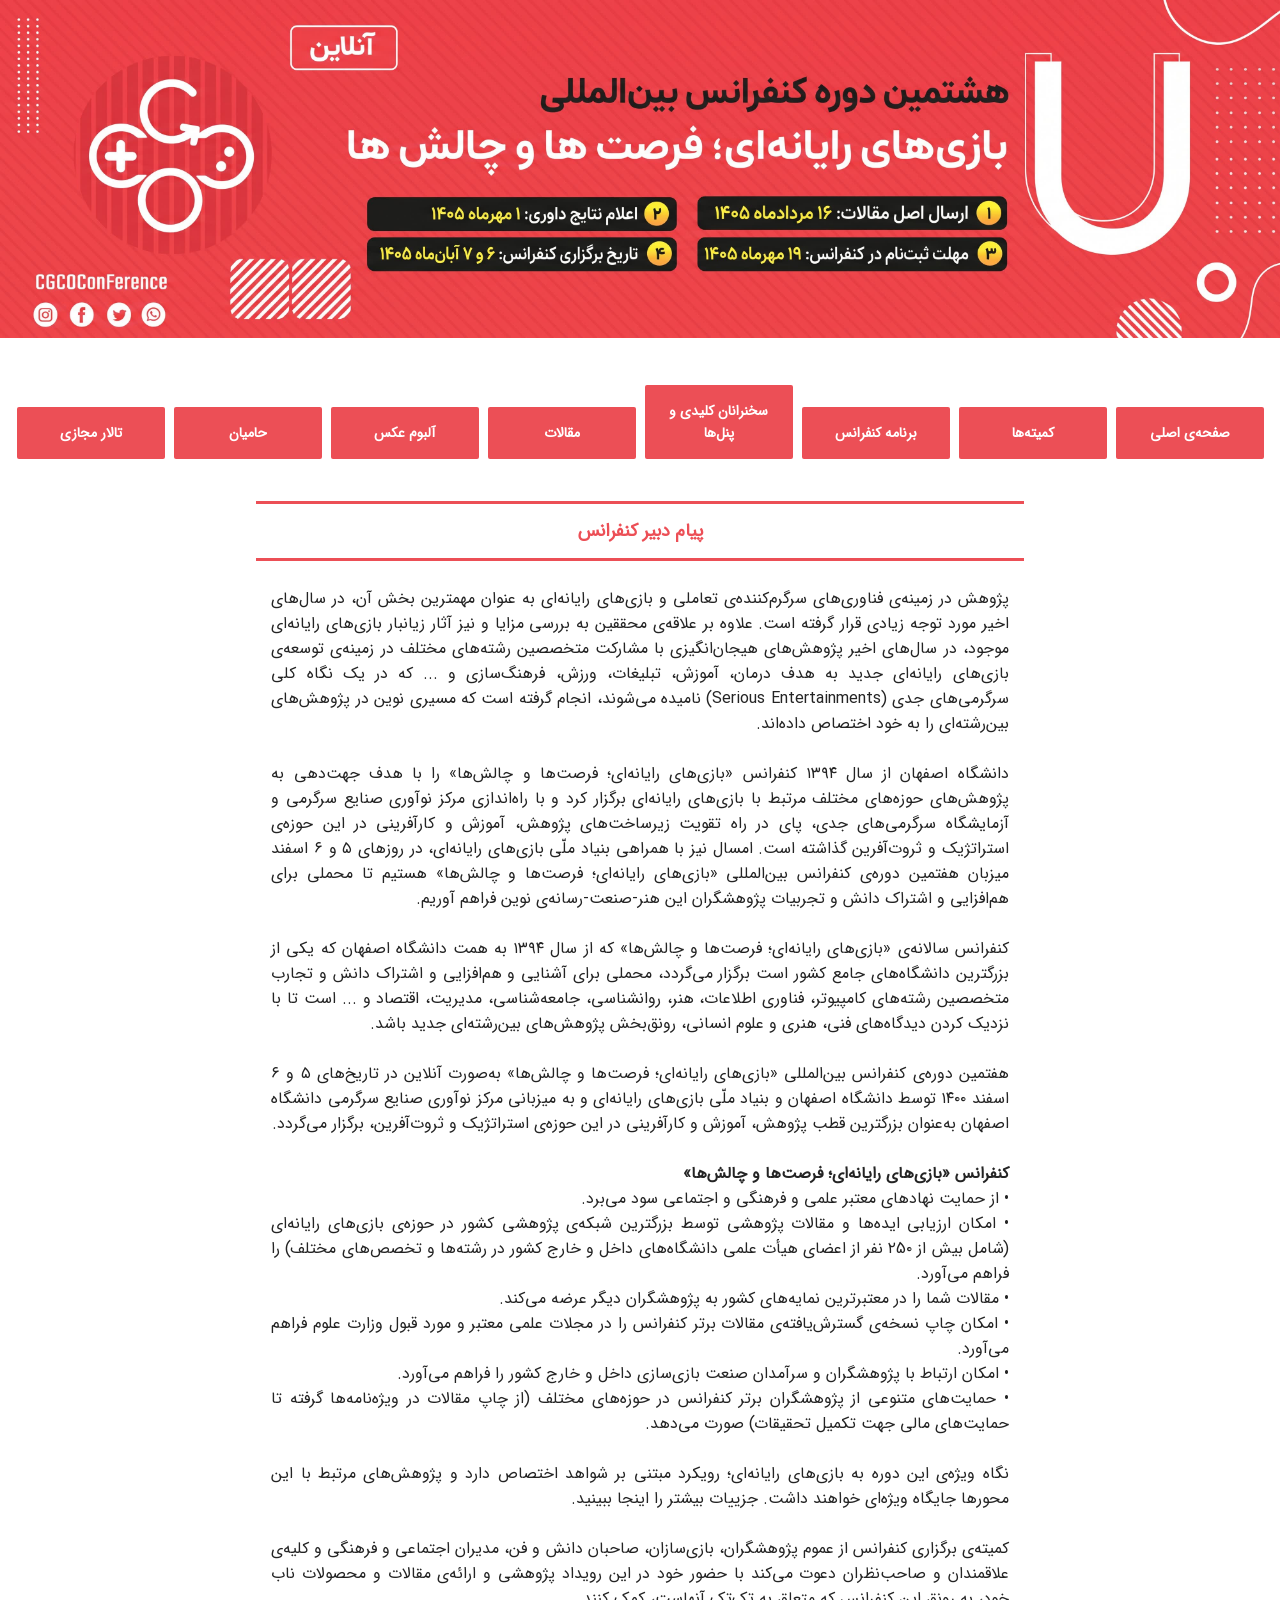
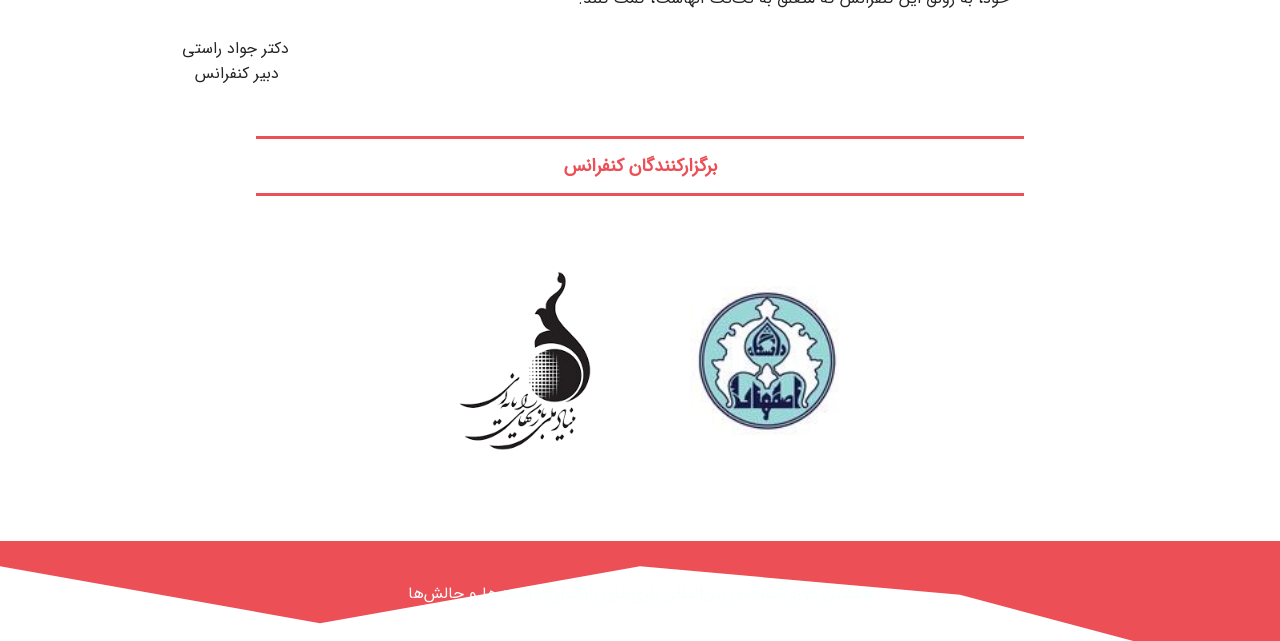
==== commit 95123036: "feat: use CGCO-2026 header image and fix stretched aspect" ====
--- a/public/index.html
+++ b/public/index.html
@@ -17,7 +17,7 @@
 <div id="wrapper">
 	<div id="header">
 		<a href="index.html">
-			<img src="img/CGCO-2022-Header.jpg" width="1944" height="514" alt="">
+			<img src="img/CGCO-2026-Header.jpg" width="4004" height="1056" alt="">
 			<div class="top-wave"></div>
 		</a>
 	</div>
--- a/public/styles.css
+++ b/public/styles.css
@@ -138,7 +138,7 @@
 	}
 
 	#header img{
-		height: 10%
+		height: auto;
 	margin-right:0px;
 	margin-left:0px;
 	}
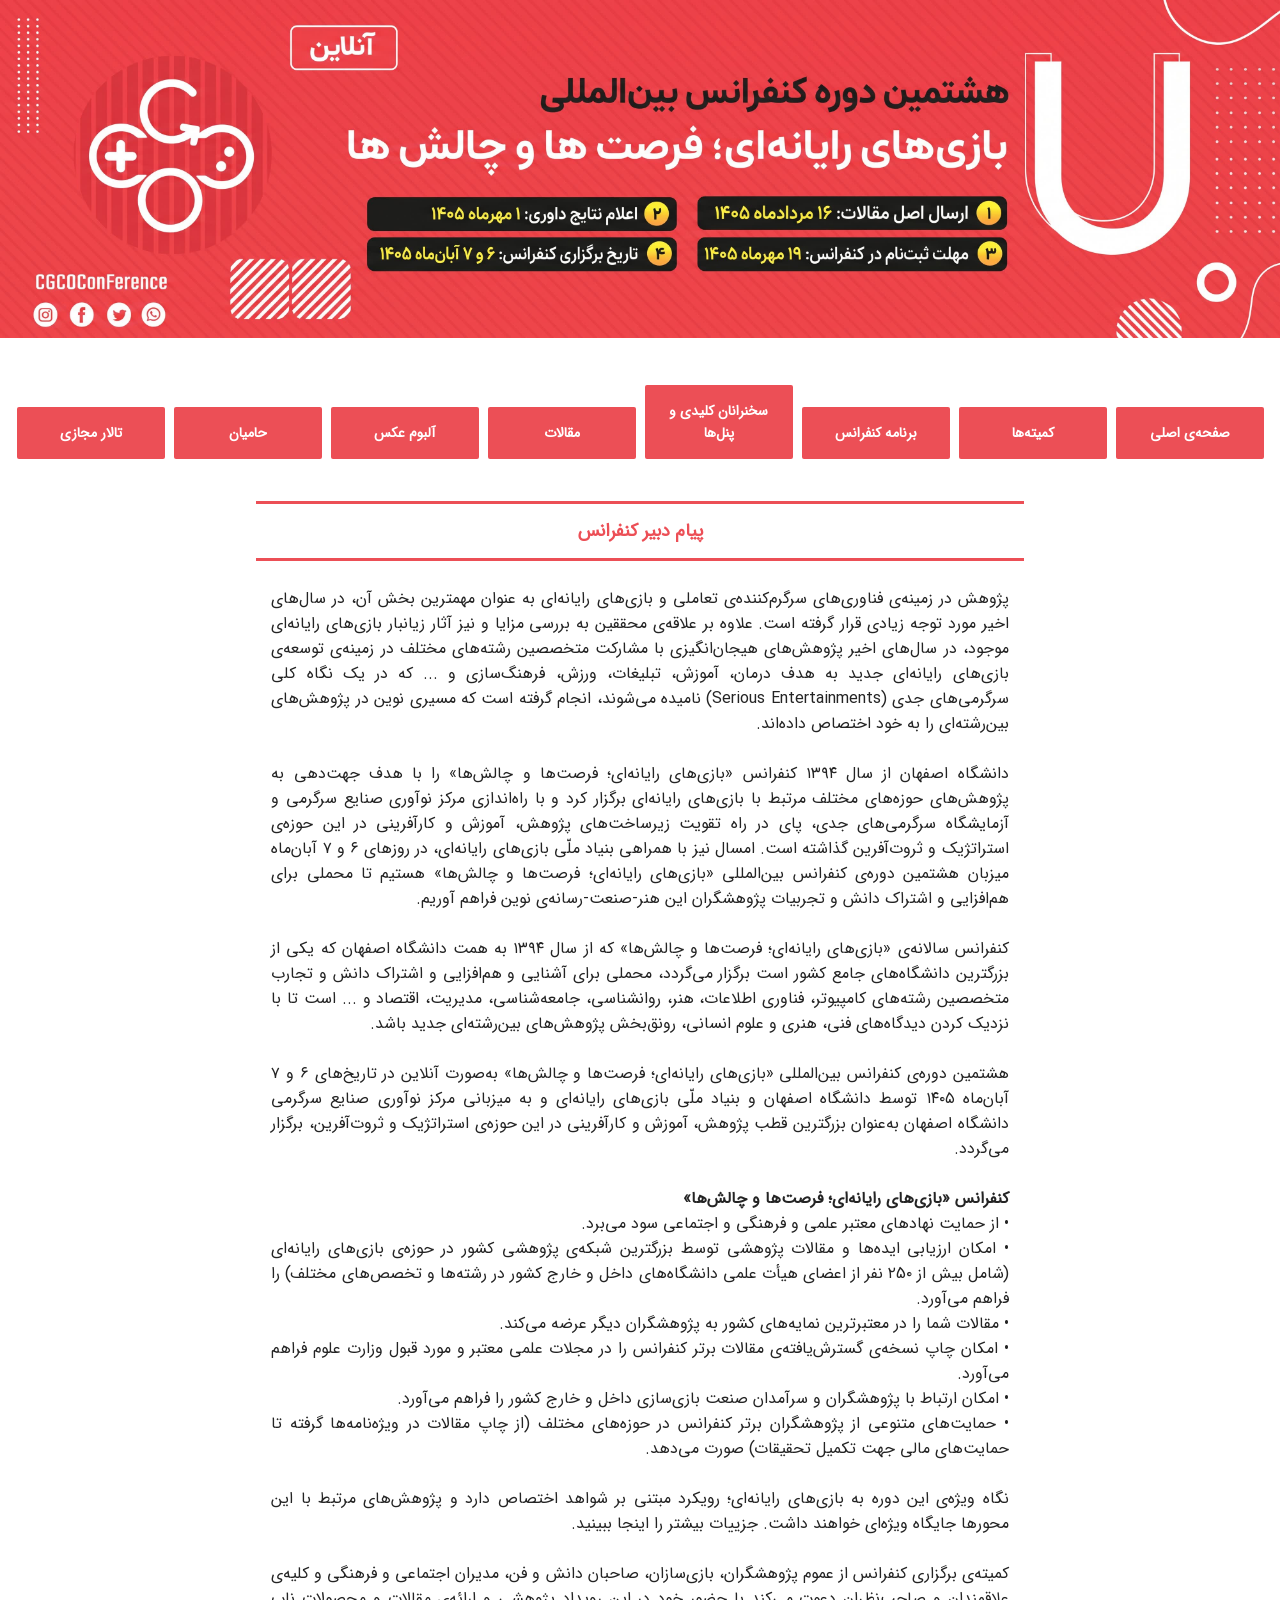
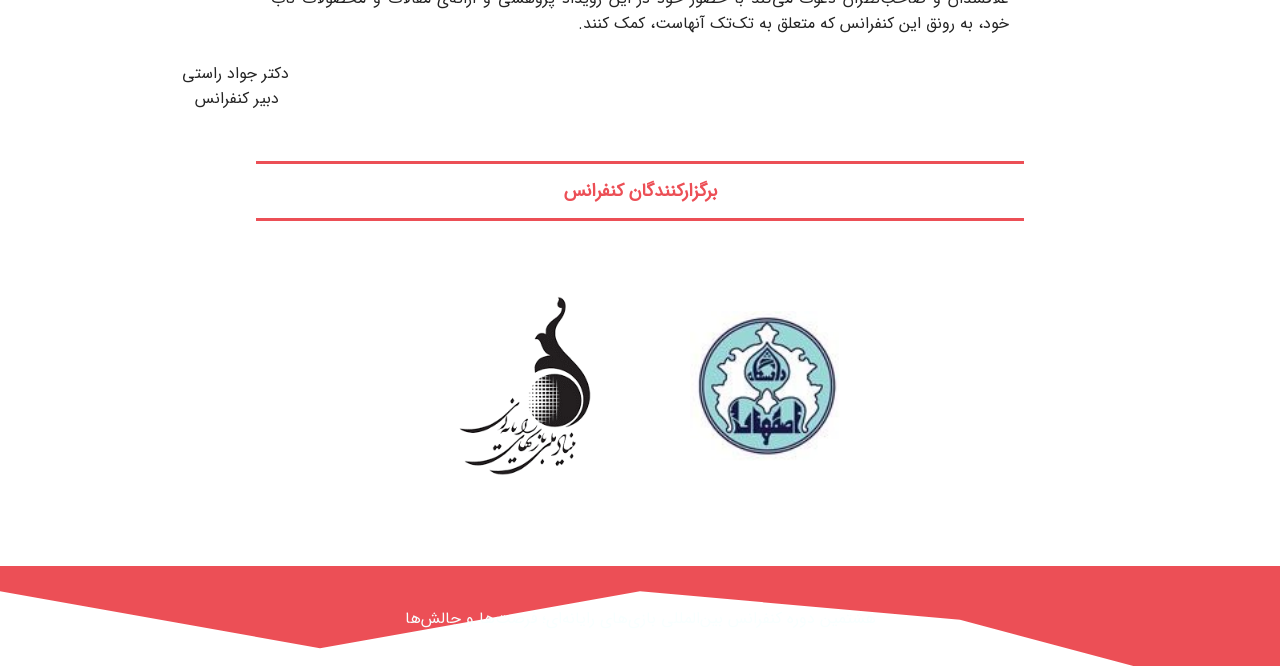
==== commit 5a728beb: "feat: update site to 8th conference edition" ====
--- a/public/index.html
+++ b/public/index.html
@@ -2,7 +2,7 @@
 <html xmlns="http://www.w3.org/1999/xhtml" dir="rtl">
 <head>
 <meta http-equiv="Content-Type" content="text/html; charset=utf-8" />
-<title>هفتمین دوره کنفرانس بین‌المللی بازی‌های رایانه‌ای؛ فرصت‌ها و چالش‌ها</title>
+<title>هشتمین دوره کنفرانس بین‌المللی بازی‌های رایانه‌ای؛ فرصت‌ها و چالش‌ها</title>
 
 <link rel="stylesheet" type="text/css" href="styles.css" />
 <link rel="stylesheet" type="text/css" href="buttons/buttons.css" />
@@ -50,11 +50,11 @@
 					<div class="sponsorBar"><strong>پیام دبیر کنفرانس</strong></div> <br>
 <h4 style="margin-left: 2%; margin-right: 2%">
 	پژوهش در زمینه‌ی فناوری‌های سرگرم‌کننده‌ی تعاملی و بازی‌های رایانه‌ای به عنوان مهمترین بخش آن، در سال‌های اخیر مورد توجه زیادی قرار گرفته است. علاوه بر علاقه‌ی محققین به بررسی مزایا و نیز آثار زیانبار بازی‌های رایانه‌ای موجود، در سال‌های اخیر پژوهش‌های هیجان‌انگیزی با مشارکت متخصصین رشته‌های مختلف در زمینه‌ی توسعه‌ی بازی‌های رایانه‌ای جدید به هدف درمان، آموزش، تبلیغات، ورزش، فرهنگ‌سازی و ... که در یک نگاه کلی سرگرمی‌های جدی (Serious Entertainments) نامیده می‌شوند، انجام گرفته است که مسیری نوین در پژوهش‌های بین‌رشته‌ای را به خود اختصاص داده‌اند.<br><br>
-دانشگاه اصفهان از سال ۱۳۹۴ کنفرانس «بازی‌های رایانه‌ای؛ فرصت‌ها و چالش‌ها» را با هدف جهت‌دهی به پژوهش‌های حوزه‌های مختلف مرتبط با بازی‌های رایانه‌ای برگزار کرد و با راه‌اندازی مرکز نوآوری صنایع سرگرمی و آزمایشگاه سرگرمی‌های جدی، پای در راه تقویت زیرساخت‌های پژوهش، آموزش و کارآفرینی در این حوزه‌ی استراتژیک و ثروت‌آفرین گذاشته است. امسال نیز با همراهی بنیاد ملّی بازی‌های رایانه‌ای، در روزهای ۵ و ۶ اسفند میزبان هفتمین دوره‌ی کنفرانس بین‌المللی «بازی‌های رایانه‌ای؛‌ فرصت‌ها و چالش‌ها» هستیم تا محملی برای هم‌افزایی و اشتراک دانش و تجربیات پژوهشگران این هنر-صنعت-رسانه‌ی نوین فراهم آوریم.
+دانشگاه اصفهان از سال ۱۳۹۴ کنفرانس «بازی‌های رایانه‌ای؛ فرصت‌ها و چالش‌ها» را با هدف جهت‌دهی به پژوهش‌های حوزه‌های مختلف مرتبط با بازی‌های رایانه‌ای برگزار کرد و با راه‌اندازی مرکز نوآوری صنایع سرگرمی و آزمایشگاه سرگرمی‌های جدی، پای در راه تقویت زیرساخت‌های پژوهش، آموزش و کارآفرینی در این حوزه‌ی استراتژیک و ثروت‌آفرین گذاشته است. امسال نیز با همراهی بنیاد ملّی بازی‌های رایانه‌ای، در روزهای ۶ و ۷ آبان‌ماه میزبان هشتمین دوره‌ی کنفرانس بین‌المللی «بازی‌های رایانه‌ای؛‌ فرصت‌ها و چالش‌ها» هستیم تا محملی برای هم‌افزایی و اشتراک دانش و تجربیات پژوهشگران این هنر-صنعت-رسانه‌ی نوین فراهم آوریم.
 <br><br>
 کنفرانس سالانه‌ی «بازی‌های رایانه‌ای؛ فرصت‌ها و چالش‌ها» که از سال ۱۳۹۴ به همت دانشگاه اصفهان که یکی از بزرگترین دانشگاه‌های جامع کشور است برگزار می‌گردد، محملی برای آشنایی و هم‌افزایی و اشتراک دانش و تجارب متخصصین رشته‌های کامپیوتر، فناوری اطلاعات، هنر، روانشناسی، جامعه‌شناسی، مدیریت، اقتصاد و ... است تا با نزدیک کردن دیدگاه‌های فنی، هنری و علوم انسانی، رونق‌بخش پژوهش‌های بین‌رشته‌ای جدید باشد.
 <br><br>
-هفتمین دوره‌ی کنفرانس بین‌المللی «بازی‌های رایانه‌ای؛ فرصت‌ها و چالش‌ها» به‌صورت آنلاین در تاریخ‌های ۵ و ۶ اسفند ۱۴۰۰ توسط دانشگاه اصفهان و بنیاد ملّی بازی‌های رایانه‌ای و به میزبانی مرکز نوآوری صنایع سرگرمی دانشگاه اصفهان به‌عنوان بزرگترین قطب پژوهش، آموزش و کارآفرینی در این حوزه‌ی استراتژیک و ثروت‌آفرین، برگزار می‌گردد.
+هشتمین دوره‌ی کنفرانس بین‌المللی «بازی‌های رایانه‌ای؛ فرصت‌ها و چالش‌ها» به‌صورت آنلاین در تاریخ‌های ۶ و ۷ آبان‌ماه ۱۴۰۵ توسط دانشگاه اصفهان و بنیاد ملّی بازی‌های رایانه‌ای و به میزبانی مرکز نوآوری صنایع سرگرمی دانشگاه اصفهان به‌عنوان بزرگترین قطب پژوهش، آموزش و کارآفرینی در این حوزه‌ی استراتژیک و ثروت‌آفرین، برگزار می‌گردد.
 <br><br>
 <strong>کنفرانس «بازی‌های رایانه‌ای؛ فرصت‌ها و چالش‌ها»</strong>
 
@@ -1587,7 +1587,7 @@
 										</tr>
 										<tr>
 											<td colspan="7" style="width:632.6pt;border:solid #BFBFBF 1.0pt;border-top:none;padding:0cm 5.4pt 0cm 5.4pt;">
-												<p dir="RTL" style='margin-right:0cm;margin-left:0cm;font-size:15px;font-family:"Calibri",sans-serif;margin-top:0cm;margin-bottom:0cm;line-height:15.0pt;text-align:  center;vertical-align:baseline;'><strong><span style='font-family:"B Zar";'>برنامه&zwnj;ی پیش&zwnj;رویداد - چهارشنبه ۴ اسفند ۱۴۰۰</span></strong></p>
+												<p dir="RTL" style='margin-right:0cm;margin-left:0cm;font-size:15px;font-family:"Calibri",sans-serif;margin-top:0cm;margin-bottom:0cm;line-height:15.0pt;text-align:  center;vertical-align:baseline;'><strong><span style='font-family:"B Zar";'>برنامه&zwnj;ی پیش&zwnj;رویداد - چهارشنبه ۴ اسفند ۱۴۰۵</span></strong></p>
 											</td>
 										</tr>
 										<tr>
@@ -1940,7 +1940,7 @@
 						<div class="caption">
 							<div class="name"> دکتر Cody Mejeur  و Mahli-Ann Butt </div>
 							<p>
-								دکتر Cody Mejeur استادیار مطالعات بازی دانشگاه ایالتی Buffalo نیویورک و Mahli-Ann Butt دانشجوی دکتری رسانه و ارتباطات دانشگاه سیدنی نتایج آخرین تحقیقات خود را در هفتمین کنفرانس بین‌المللی «بازی‌های رایانه‌ای؛ فرصت‌ها و چالش‌ها» ارائه می‌کنند.
+								دکتر Cody Mejeur استادیار مطالعات بازی دانشگاه ایالتی Buffalo نیویورک و Mahli-Ann Butt دانشجوی دکتری رسانه و ارتباطات دانشگاه سیدنی نتایج آخرین تحقیقات خود را در هشتمین کنفرانس بین‌المللی «بازی‌های رایانه‌ای؛ فرصت‌ها و چالش‌ها» ارائه می‌کنند.
 								<br><br>
 								دکتر میر روی استفاده از بازی‌ها برای نظریه‌پردازی روایت به‌عنوان یک فرآیند مجسم و بازی‌وار تحقیق می‌کند که چگونگی درک ما از خود، واقعیت‌ها و تفاوت‌هایمان را می‌سازد و مقالاتی در زمینه مورد آموزش بازی‌ها، جنسیت در بازی‌ها، تنوع در بازی‌ها و روایت بازی های ویدیویی و تجربیات بازیکن از وی به چاپ رسیده است. مالی‌آن بات دانشجوی دکتری دپارتمان‌ رسیانه و ارتباطات و نیز دپارتمان مطالعات جنیست و فرهنگ دانشگاه سیدنی استرالیا است و روی تز دکتری خود با عنوان Gaming Lifeworlds: Videogames in Culture کار می‌کند.
 								<b> 
@@ -1960,11 +1960,11 @@
 						<div class="caption">
 							<div class="name"> دکتر Stephanie Rennick و دکتر Seán Roberts </div>
 							<p>
-								دکتر Stephanie Rennick پژوهشگر فلسفه SCHOOL OF HUMANITIES دانشگاه Glasgow و دکتر Seán Roberts عضو هیأت علمی School of English, Communication and Philosophy دانشگاه Cardiff نتایج آخرین تحقیقات خود را در هفتمین کنفرانس بین‌المللی «بازی‌های رایانه‌ای؛ فرصت‌ها و چالش‌ها» ارائه می‌کنند.
+								دکتر Stephanie Rennick پژوهشگر فلسفه SCHOOL OF HUMANITIES دانشگاه Glasgow و دکتر Seán Roberts عضو هیأت علمی School of English, Communication and Philosophy دانشگاه Cardiff نتایج آخرین تحقیقات خود را در هشتمین کنفرانس بین‌المللی «بازی‌های رایانه‌ای؛ فرصت‌ها و چالش‌ها» ارائه می‌کنند.
 								
 								<br><br>
 
-								تحقیقات دکتر رنیک روی استعاره‌ها، بازی‌های ویدیویی، سفر در زمان و حلقه‌های علّی متمرکز است و دکتر رابرتز روی ابزارهای دیجیتال به هدف تست تئوری‌های علّی در مورد پیشرفت زبان‌ها کار می‌کند. این دو محقق، نتایج پژوهش اخیر خود با عنوانImproving video game conversations with trope-informed design را روز چهارشنبه ۴ اسفند ۱۴۰۰ از ساعت ۱۹:۳۰ در پیش‌رویداد آنلاین کنفرانس بازی‌های رایانه‌ای ارائه خواهند کرد.
+								تحقیقات دکتر رنیک روی استعاره‌ها، بازی‌های ویدیویی، سفر در زمان و حلقه‌های علّی متمرکز است و دکتر رابرتز روی ابزارهای دیجیتال به هدف تست تئوری‌های علّی در مورد پیشرفت زبان‌ها کار می‌کند. این دو محقق، نتایج پژوهش اخیر خود با عنوانImproving video game conversations with trope-informed design را روز چهارشنبه ۴ اسفند ۱۴۰۵ از ساعت ۱۹:۳۰ در پیش‌رویداد آنلاین کنفرانس بازی‌های رایانه‌ای ارائه خواهند کرد.
 								
 								<b> چکیده این ارائه به شرح زیر است: </b>
 								<p style="direction: ltr;text-align: justify; font-family: tahoma !important;">
@@ -1980,7 +1980,7 @@
 						<div class="caption">
 							<div class="name"> دکتر حامد علیاری </div>
 							<p>
-								دکتر حامد علی‌یاری عضو مرکز Human-Engaged Computing و استادیار Kochi University of Technology ژاپن یکی از سخنرانان کلیدی هفتمین کنفرانس بین‌المللی «بازی‌های رایانه‌ای؛ فرصت‌ها و چالش‌ها» است. دکتر علی‌یاری فارغ‌التحصیل مهندسی برق دانشگاه تهران و از مؤسسین NeuroGame Research Lab و NeuroEon است و پژوهش‌های زیادی روی اثر بازی‌های رایانه‌ای بر مغز انسان انجام داده است. این پژوهشگر که از همراهان همیشگی کنفرانس بازی‌های رایانه‌ای بوده است، روز پنجشنبه ۵ اسفند ۱۴۰۰ ساعت ۹:۳۰ در کنفرانس ما به‌صورت آنلاین در مورد آخرین دستاوردهای خود در NeuroEon سخن خواهد گفت.								<b> چکیده سخنرانی ایشان به شرح زیر است: </b>
+								دکتر حامد علی‌یاری عضو مرکز Human-Engaged Computing و استادیار Kochi University of Technology ژاپن یکی از سخنرانان کلیدی هشتمین کنفرانس بین‌المللی «بازی‌های رایانه‌ای؛ فرصت‌ها و چالش‌ها» است. دکتر علی‌یاری فارغ‌التحصیل مهندسی برق دانشگاه تهران و از مؤسسین NeuroGame Research Lab و NeuroEon است و پژوهش‌های زیادی روی اثر بازی‌های رایانه‌ای بر مغز انسان انجام داده است. این پژوهشگر که از همراهان همیشگی کنفرانس بازی‌های رایانه‌ای بوده است، روز پنجشنبه ۵ اسفند ۱۴۰۵ ساعت ۹:۳۰ در کنفرانس ما به‌صورت آنلاین در مورد آخرین دستاوردهای خود در NeuroEon سخن خواهد گفت.								<b> چکیده سخنرانی ایشان به شرح زیر است: </b>
 								<p style="direction: ltr;text-align: justify; font-family: tahoma !important;">
 									<b>Title:</b> NeuroEon: A Novel Scheme of Cognitive Training with AI and VR for Cognitive Purposes in Older Adults
 
@@ -2032,7 +2032,7 @@
 							<div class="name"> دکتر Dion Hoe-Lian Goh </div>
 							<p>
 
-								دکتر دیون گوا فارغ‌التحصیل علوم کامپیوتر دانشگاه Texas A&M و یکی از پژوهشگران برجسته حوزه‌ی بازی‌های رایانه‌ای و فضای مجازی به ویژه گیمیفیکشین با اچ‌ایندکس ۴۲ است. روز پنجشنبه ۵ اسفند ۱۴۰۰ ساعت ۱۲:۱۵ به‌صورت آنلاین میزبان دکتر گوا خواهیم بود که در مورد  User Experience of Games for Crowdsourced Human Computation سخنرانی خواهد کرد.
+								دکتر دیون گوا فارغ‌التحصیل علوم کامپیوتر دانشگاه Texas A&M و یکی از پژوهشگران برجسته حوزه‌ی بازی‌های رایانه‌ای و فضای مجازی به ویژه گیمیفیکشین با اچ‌ایندکس ۴۲ است. روز پنجشنبه ۵ اسفند ۱۴۰۵ ساعت ۱۲:۱۵ به‌صورت آنلاین میزبان دکتر گوا خواهیم بود که در مورد  User Experience of Games for Crowdsourced Human Computation سخنرانی خواهد کرد.
 								<b>
 									چکیده‌ی سخنرانی ایشان به شرح زیر است:
 									 </b>
@@ -2051,7 +2051,7 @@
 							<div class="name"> دکتر Thomas Apperley </div>
 							<p>
 
-								دکتر Thomas Apperley پژوهشگر مرکز Centre of Excellence in Game Culture Studies  دانشگاهTampere  فنلاند یکی از سخنرانان کلیدی هفتمین کنفرانس بین‌المللی «بازی‌های رایانه‌ای؛ فرصت‌ها و چالش‌ها» است. دکتر اپرلی فارغ‌التحصیل دانشگاه ملبورن است و در زمینه‌ی بازی‌های دیجیتال و فناوری‌های بازی‌گونه با تأکید بر تأثیر آن‌ها بر فرهنگ، به‌ویژه حوزه‌هایی مانند سیاست اجتماعی، آموزش و پرورش و شمول اجتماعی تحقیق می‌کند. روز پنجشنبه ۵ اسفند ۱۴۰۰ ساعت ۱۸:۳۰ به‌صورت آنلاین میزبان دکتر اپرلی خواهیم بود که در موردModeling the Gamer: The Gendered Dynamics of Fashion and Affective Labor in Game Cultures  سخنرانی خواهد کرد.
+								دکتر Thomas Apperley پژوهشگر مرکز Centre of Excellence in Game Culture Studies  دانشگاهTampere  فنلاند یکی از سخنرانان کلیدی هشتمین کنفرانس بین‌المللی «بازی‌های رایانه‌ای؛ فرصت‌ها و چالش‌ها» است. دکتر اپرلی فارغ‌التحصیل دانشگاه ملبورن است و در زمینه‌ی بازی‌های دیجیتال و فناوری‌های بازی‌گونه با تأکید بر تأثیر آن‌ها بر فرهنگ، به‌ویژه حوزه‌هایی مانند سیاست اجتماعی، آموزش و پرورش و شمول اجتماعی تحقیق می‌کند. روز پنجشنبه ۵ اسفند ۱۴۰۵ ساعت ۱۸:۳۰ به‌صورت آنلاین میزبان دکتر اپرلی خواهیم بود که در موردModeling the Gamer: The Gendered Dynamics of Fashion and Affective Labor in Game Cultures  سخنرانی خواهد کرد.
 								<b>
 									چکیده‌ی سخنرانی ایشان به شرح زیر است:
 									 </b>
@@ -2071,7 +2071,7 @@
 					<img class="pic" data-src="img/presenters/panels/1.jpg">
 
 					<p class="detail">
-						در این پنل که روز جمعه ۶ اسفند ۱۴۰۰ ساعت ۱۱ به‌صورت آنلاین به میزبانی دکتر کاظم پورالوار عضو هیأت علمی دانشکده چندرسانه‌ای دانشگاه هنر اسلامی تبریز برگزار می‌شود، دکتر Claudio Aguayo مشاور ارشد نوآوری دیجیتال و عضو هیأت علمی دانشگاه تکنولوژی اوکلند (AUT) و علی طاهری مسئول تحقیقات رسانه‌های دیجیتال در AppLab و دانشجوی دکتری دانشگاه  AUTحضور خواهند داشت و در مورد آنچه در AppLab می‌گذرد گفتگو خواهند کرد.
+						در این پنل که روز جمعه ۶ اسفند ۱۴۰۵ ساعت ۱۱ به‌صورت آنلاین به میزبانی دکتر کاظم پورالوار عضو هیأت علمی دانشکده چندرسانه‌ای دانشگاه هنر اسلامی تبریز برگزار می‌شود، دکتر Claudio Aguayo مشاور ارشد نوآوری دیجیتال و عضو هیأت علمی دانشگاه تکنولوژی اوکلند (AUT) و علی طاهری مسئول تحقیقات رسانه‌های دیجیتال در AppLab و دانشجوی دکتری دانشگاه  AUTحضور خواهند داشت و در مورد آنچه در AppLab می‌گذرد گفتگو خواهند کرد.
 						<br>
 						در این آزمایشگاه تحقیق، طراحی، توسعه و ارائه راه‌حل‌های دیجیتالی برای طیف وسیعی از زمینه‌ها و شرایط آموزشی انجام می‌شود که شامل ارائه دوره و پشتیبانی برنامه‌های آکادمیک، خدمات مبتنی بر رشته در دانشکده‌ها و بخش‌های مختلف دانشگاه فناوری اوکلند و همکاری با شرکای خارج دانشگاه، چه ملی وچه بین‌المللی، در پروژه‌های تحقیق و توسعه است. پژوهشگران این آزمایشگاه با انجمن‌ها، سازمان‌های غیردولتی، مدارس، مؤسسات و شرکای صنعتی به روش‌های بین‌رشته‌ای تعامل دارند تا راه‌حل‌های اثبات‌شده به صورت آکادمیک را برای چالش‌های واقعی زندگی توسعه دهند. آن‌ها از نزدیک با دانشجویان کارشناسی و کارشناسی ارشد همکاری می‌کنند و به آنها فرصتی برای کار بر روی پروژه‌های واقعی می‌دهند تا توانایی‌های دیجیتال خود را با پشتیبانی یک تیم طراحی و توسعه آگاه و باتجربه به کار بگیرند و مهارت‌های خود را ارتقا دهند. اعضاء AppLab به ایجاد تحول دیجیتال معنادار در آموزش به عنوان راهی برای کمک به دنیای در حال تغییر معتقد هستند.	
 					</p>
@@ -2101,7 +2101,7 @@
 					<img class="pic" data-src="img/presenters/panels/3.jpg">
 
 					<p class="detail">
-						در این کارگاه که با همراهی بنیاد ملّی بازی‌های رایانه‌ای و مرکز تحقیقات بازی‌های دیجیتال (دایرک) روز پنجشنبه ۵ اسفند ۱۴۰۰ از ساعت ۱۸ تا ۲۱ برگزار می‌شود، سه نفر از متخصصین حوزه‌ی مطالعات و طراحی بازی در مورد شاخص‌های عملکردی بازی، الگوی داده‌ها و طراحی بازی‌های دیجیتال بر اساس داده‌ها به گفتگو خواهند پرداخت. محمدرضا صیدی عضو مرکز تحقیقات بازی‌های دیجیتال و دانشجوی دکتری دانشگاه اومئو به تعریف و توصیف شاخص‌های عملکردی بازی خواهد پرداخت. شقایق کلی عضو مرکز تحقیقات بازی‌های دیجیتال و دانشجوی مهندسی کامپیوتر دانشگاه ورونا در مورد الگوی داده‌های سخن می‌گوید و شهره اسماعیلی گیم دیزاینر کاریزما گیم‌ استودیو در مورد چگونگی استفاده‌ی طراحان بازی از داده‌ها برای طراحی بهینه صحبت خواهد کرد. 
+						در این کارگاه که با همراهی بنیاد ملّی بازی‌های رایانه‌ای و مرکز تحقیقات بازی‌های دیجیتال (دایرک) روز پنجشنبه ۵ اسفند ۱۴۰۵ از ساعت ۱۸ تا ۲۱ برگزار می‌شود، سه نفر از متخصصین حوزه‌ی مطالعات و طراحی بازی در مورد شاخص‌های عملکردی بازی، الگوی داده‌ها و طراحی بازی‌های دیجیتال بر اساس داده‌ها به گفتگو خواهند پرداخت. محمدرضا صیدی عضو مرکز تحقیقات بازی‌های دیجیتال و دانشجوی دکتری دانشگاه اومئو به تعریف و توصیف شاخص‌های عملکردی بازی خواهد پرداخت. شقایق کلی عضو مرکز تحقیقات بازی‌های دیجیتال و دانشجوی مهندسی کامپیوتر دانشگاه ورونا در مورد الگوی داده‌های سخن می‌گوید و شهره اسماعیلی گیم دیزاینر کاریزما گیم‌ استودیو در مورد چگونگی استفاده‌ی طراحان بازی از داده‌ها برای طراحی بهینه صحبت خواهد کرد. 
 					</p>
 				</div>					
 				
@@ -3415,7 +3415,7 @@
 
 	<div id="footer">
     <div id="footerNote">
-		هفتمین دوره کنفرانس بین‌المللی بازی‌های رایانه‌ای؛ فرصت‌ها و چالش‌ها
+		هشتمین دوره کنفرانس بین‌المللی بازی‌های رایانه‌ای؛ فرصت‌ها و چالش‌ها
 	</div>
 	<div style="clear:both"></div>
 	</div>
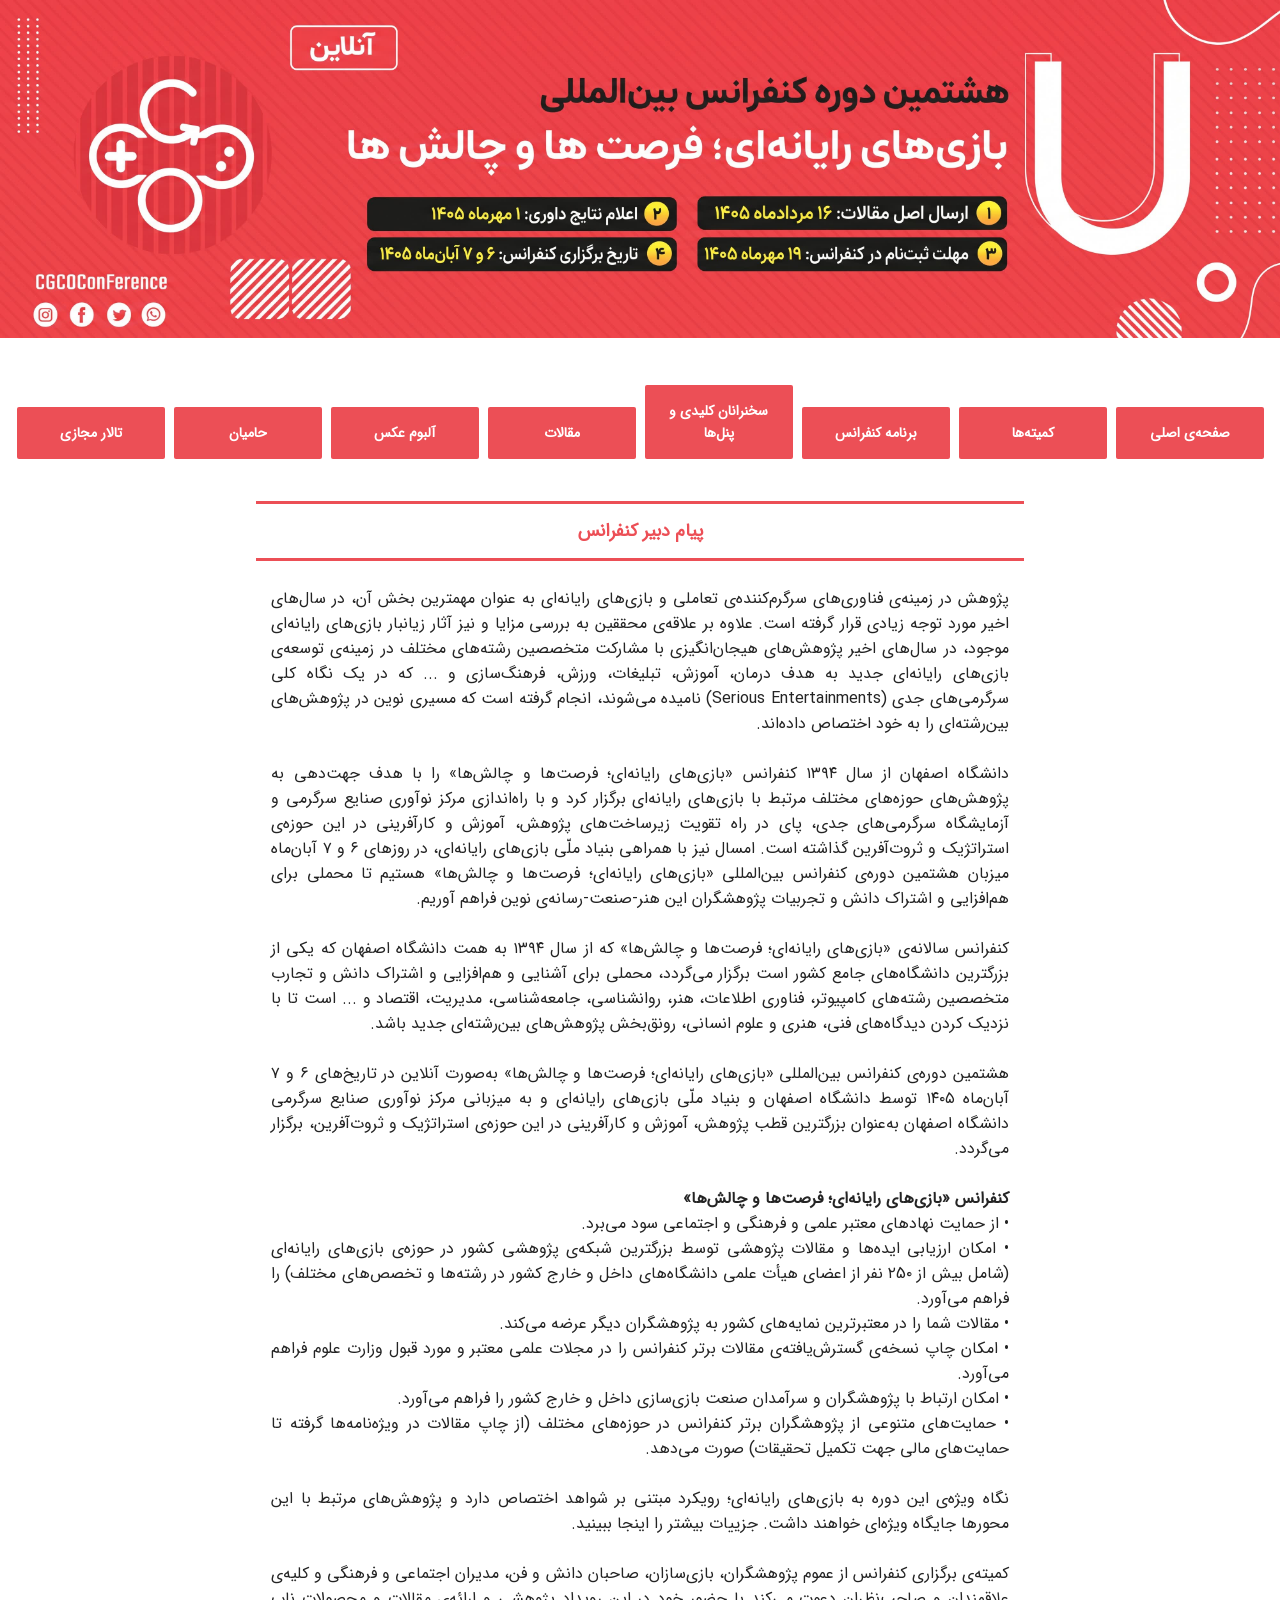
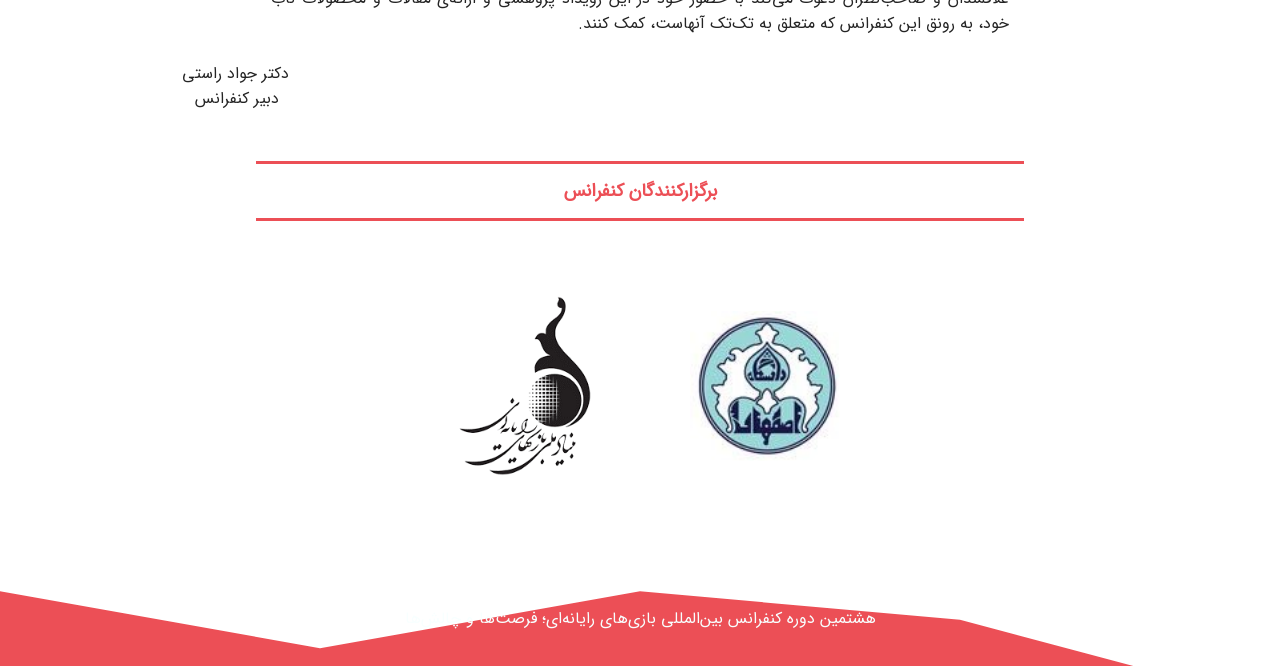
==== commit 46fee49d: "fix: responsive mobile header with dropdown menu - hide the big banner on phones; add compact red ba" ====
--- a/public/index.html
+++ b/public/index.html
@@ -15,6 +15,10 @@
 </head>
 <body>
 <div id="wrapper">
+	<div id="mnav">
+		<a href="index.html" class="mnav-logo"><img src="img/CGCO-2026-Header.jpg" alt="CGCO2026" /></a>
+		<button type="button" id="mnav-btn" aria-label="منوی سایت"><span class="mnav-icon"><span></span><span></span><span></span></span>منو</button>
+	</div>
 	<div id="header">
 		<a href="index.html">
 			<img src="img/CGCO-2026-Header.jpg" width="4004" height="1056" alt="">
@@ -3430,9 +3434,11 @@
 var navbar = document.getElementById("col");
 	var sticky = navbar.offsetTop;
 
-	console.log(sticky);
-
 	function addFixedToMenu() {
+		if (window.matchMedia && window.matchMedia("(max-width: 1200px)").matches) {
+			navbar.classList.remove("sticky");
+			return;
+		}
 		if (window.pageYOffset >= sticky) {
 		navbar.classList.add("sticky")
 		} else {
@@ -3529,5 +3535,14 @@
 		});
 </script>
 
+<script type="text/javascript">
+	$("#mnav-btn").click(function(){
+		$("#col").toggleClass("open");
+	});
+	$("#col .button").click(function(){
+		$("#col").removeClass("open");
+	});
+</script>
+
 </body>
 </html>
--- a/public/responsive.css
+++ b/public/responsive.css
@@ -1,50 +1,326 @@
-.BZar img {
-   max-width: 100%;
-   margin: auto !important;
-}
-
-@media only screen and (max-width: 1200px) {
-    .nav.sticky {
-        display: none;
-    }
-
-    .button {
-        width: 25%;
-    }
-
-    #header {
-        padding-top: 210px;
-    }
-
-    #header img {
-        visibility: hidden;
-    }
-
-    #main {
-        margin-top: -480px;
-    }
-
-
-    .blue.button {
-        border: 1px solid #686868;
-        border-radius: 3px;
-    }   
-    
-    .scrolable-div {
-        overflow-x: auto;
-    }   
-
-}
-
-@media only screen and (max-width: 960px) {
-    #content .BZar {
-        Padding: 25px 5%;
-    }
-}
-
-
-@media only screen and (max-width: 460px) {
-    .button {
-        width: 35%;
-    }
+/* base rules */
+img {
+	max-width: 100%;
+	height: auto;
+}
+
+.BZar img {
+   max-width: 100%;
+   margin: auto !important;
+}
+
+.scrolable-div {
+	overflow-x: auto;
+	-webkit-overflow-scrolling: touch;
+}
+
+table {
+	max-width: 100%;
+}
+
+/* compact mobile bar (only shown on phones) */
+#mnav {
+	display: none;
+}
+
+/* ============ tablets & smaller laptops ============ */
+@media only screen and (max-width: 1200px) {
+    .nav.sticky {
+        display: none;
+    }
+
+    /* keep the banner visible and fully stacked above the content.
+       the hidden .top-wave div (height:555px + negative margins) is a
+       desktop-only spacing trick; kill it here so it can't collapse the header */
+    #header {
+        margin-bottom: 0;
+        padding-top: 0;
+        z-index: auto;
+        line-height: 0;
+    }
+
+    #header a {
+        line-height: normal;
+        font-size: 0;
+    }
+
+    #header img {
+        visibility: visible;
+        display: block;
+    }
+
+    #header .top-wave {
+        display: none;
+    }
+
+    #buttonContainer {
+        display: flex;
+        flex-wrap: wrap;
+        justify-content: center;
+    }
+
+    #col .button {
+        flex: 0 1 23%;
+        box-sizing: border-box;
+        margin: 3px;
+    }
+
+    #main {
+        margin-top: 10px;
+    }
+
+    #content .BZar {
+        padding: 20px 6%;
+    }
+
+    #keyspeechbox {
+        padding: 2% 6% !important;
+    }
+
+    #footer {
+        padding-top: 90px;
+    }
+}
+
+/* ============ small tablets / large phones ============ */
+@media only screen and (max-width: 768px) {
+    /* overflow-x: clip avoids the RTL "can't scroll down" trap on mobile */
+    html {
+        overflow-x: clip;
+    }
+
+    /* replace the big banner with a compact bar + dropdown menu */
+    #header {
+        display: none;
+    }
+
+    #mnav {
+        display: flex;
+        align-items: center;
+        justify-content: space-between;
+        background: #ec4f56;
+        padding: 8px 12px;
+    }
+
+    #mnav .mnav-logo img {
+        display: block;
+        height: 34px;
+        width: auto;
+    }
+
+    #mnav-btn {
+        display: inline-flex;
+        align-items: center;
+        gap: 7px;
+        background: #252525;
+        color: #f8ffff;
+        border: none;
+        border-radius: 4px;
+        font-family: "IRANSansFaNum", Tahoma, sans-serif;
+        font-size: 14px;
+        font-weight: bold;
+        padding: 7px 13px;
+        cursor: pointer;
+        -webkit-tap-highlight-color: transparent;
+    }
+
+    #mnav-btn .mnav-icon {
+        display: inline-flex;
+        flex-direction: column;
+        justify-content: space-between;
+        width: 18px;
+        height: 13px;
+    }
+
+    #mnav-btn .mnav-icon span {
+        display: block;
+        width: 100%;
+        height: 2px;
+        background: #f8ffff;
+        border-radius: 1px;
+    }
+
+    #col {
+        display: none;
+    }
+
+    #col.open {
+        display: block;
+    }
+
+    #col .button {
+        flex: 0 1 100%;
+        padding: 12px 6px;
+        font-size: 14px;
+        border-radius: 3px;
+    }
+
+    #main {
+        margin-top: 0;
+    }
+
+    #content .BZar {
+        Padding: 15px 10px;
+    }
+
+    #keyspeechbox {
+        padding: 2% !important;
+    }
+
+    .sponsorBar {
+        font-size: 15px;
+        padding: 10px;
+    }
+
+    .grid .person {
+        width: 100%;
+        margin: 5px auto;
+    }
+
+    /* stack speaker cards */
+    .presenter .pic {
+        position: static;
+        display: block;
+        margin: 15px auto;
+    }
+
+    .presenter .pic:nth-child(2) {
+        top: auto;
+    }
+
+    .presenter .caption {
+        margin: 0 15px 20px;
+        text-align: center;
+    }
+
+    .panelists {
+        width: 100%;
+    }
+
+    .panelists .detail {
+        font-size: 13px;
+        line-height: 26px;
+    }
+
+    #intronav {
+        width: 100%;
+    }
+
+    /* album year-switcher buttons (inline width:19% -> 2 per row) */
+    #content .button.rounded {
+        width: 45% !important;
+        box-sizing: border-box;
+        margin: 3px;
+        padding: 9px 6px;
+        font-size: 12px;
+    }
+
+    #footer {
+        padding-top: 60px;
+        margin-top: 0;
+    }
+
+    table td {
+        height: auto;
+    }
+
+    /* intro sponsor logos (cellspacing=50 => too wide) */
+    .BZar table {
+        border-spacing: 10px;
+    }
+}
+
+/* ============ phones ============ */
+@media only screen and (max-width: 480px) {
+    #col .button {
+        flex: 0 1 100%;
+        margin: 4px 0;
+        padding: 12px 6px;
+        font-size: 13px;
+    }
+
+    #main {
+        margin-top: 5px;
+    }
+
+    #header img {
+        max-width: 100%;
+    }
+
+    #content .BZar,
+    #keyspeechbox {
+        Padding: 12px 10px;
+    }
+
+    #content h4 {
+        font-size: 15px;
+        line-height: 28px;
+    }
+
+    #content p {
+        font-size: 13px;
+    }
+
+    .sponsorBar {
+        font-size: 14px;
+        padding: 8px;
+    }
+
+    .grid .person img {
+        float: none;
+        display: block;
+        margin: 10px auto;
+        width: 130px;
+    }
+
+    .grid .person .caption {
+        float: none;
+        width: 100%;
+        margin: 0;
+        padding: 0 10px 12px;
+        text-align: center;
+    }
+
+    .conf-articles table p {
+        font-size: 12px;
+    }
+
+    .conf-articles table td {
+        font-size: 12px;
+        padding: 4px;
+    }
+
+    .fancybox-buttons {
+        margin: 3px;
+    }
+
+    .fancybox-buttons img {
+        height: 56px;
+        width: 56px;
+    }
+
+    #content .button.rounded {
+        width: 98% !important;
+        font-size: 13px;
+    }
+
+    /* intro sponsor logos (cellspacing=50 => too wide) */
+    .BZar table {
+        border-spacing: 10px;
+    }
+
+    #footerNote {
+        font-size: 13px;
+    }
+}
+@media only screen and (max-width: 360px) {
+    .fancybox-buttons img {
+        height: 46px;
+        width: 46px;
+    }
+
+    #col .button {
+        font-size: 12px;
+        padding: 9px 3px;
+    }
 }
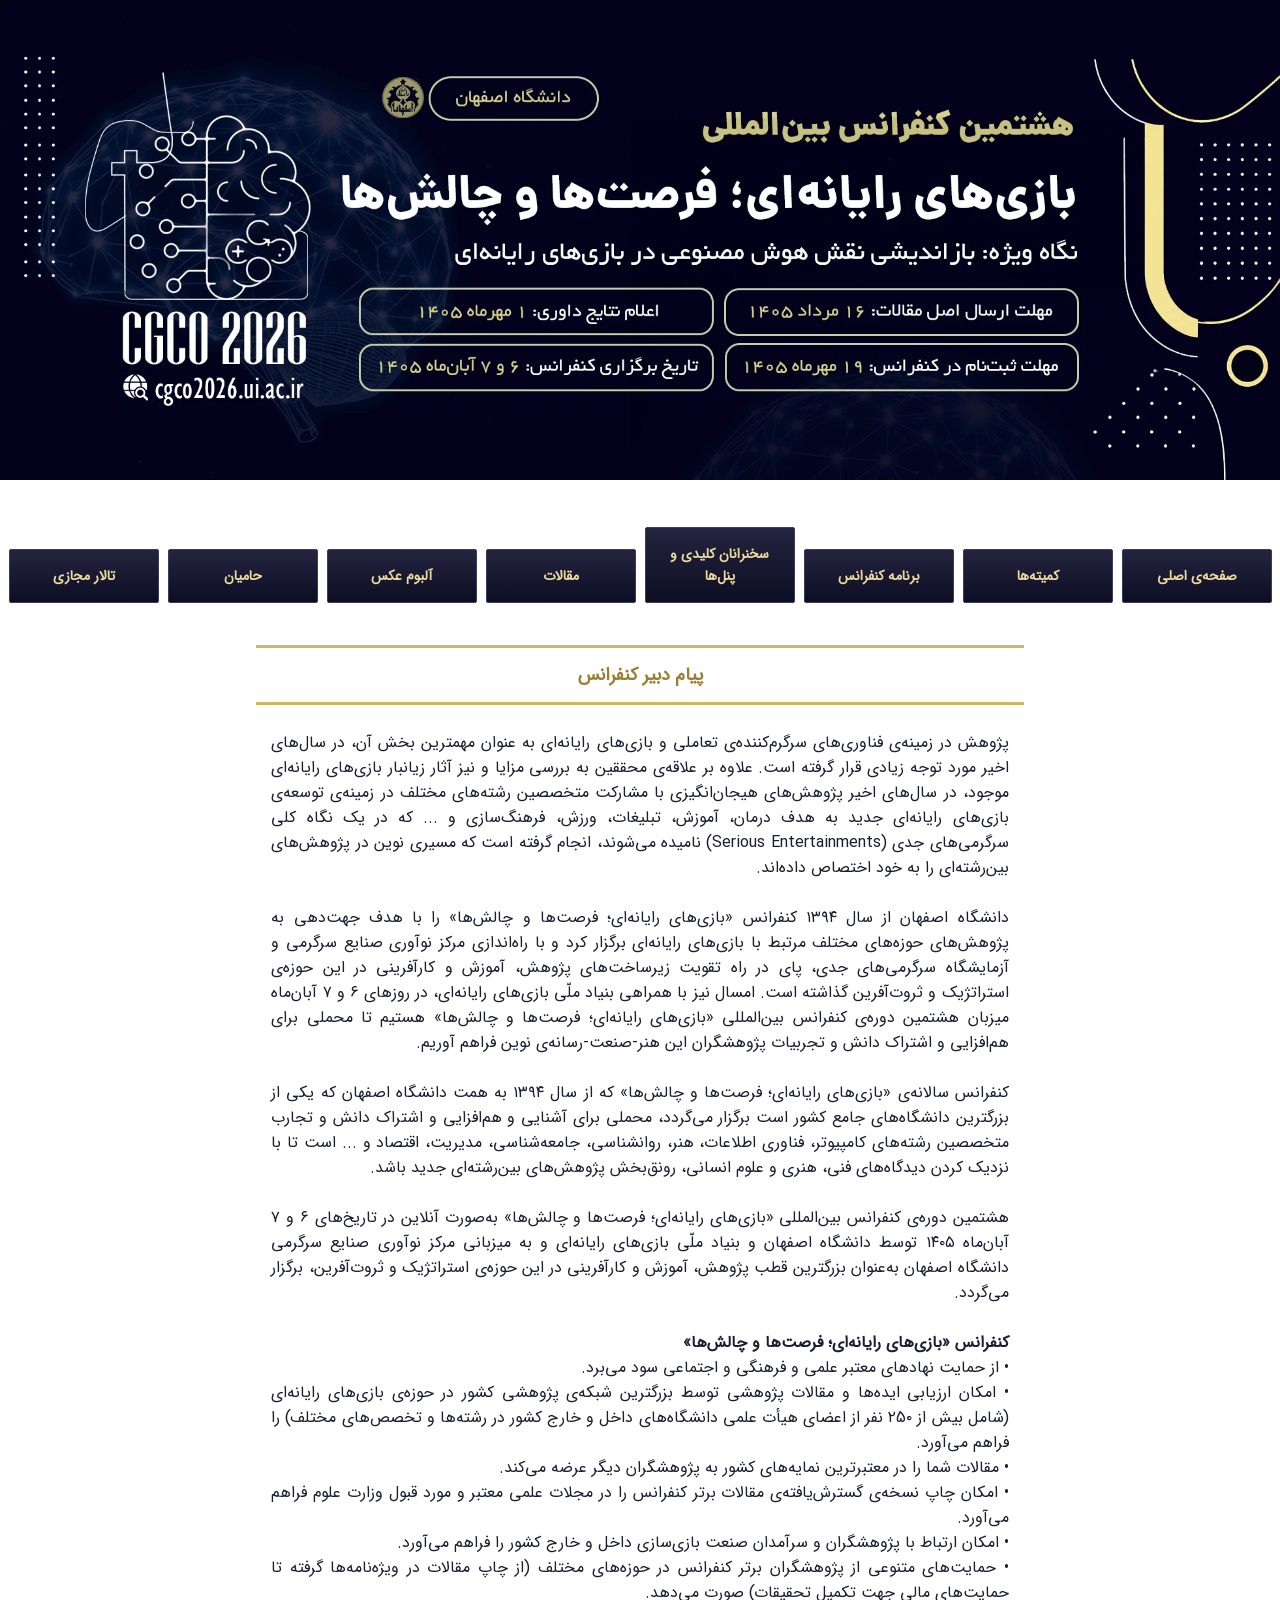
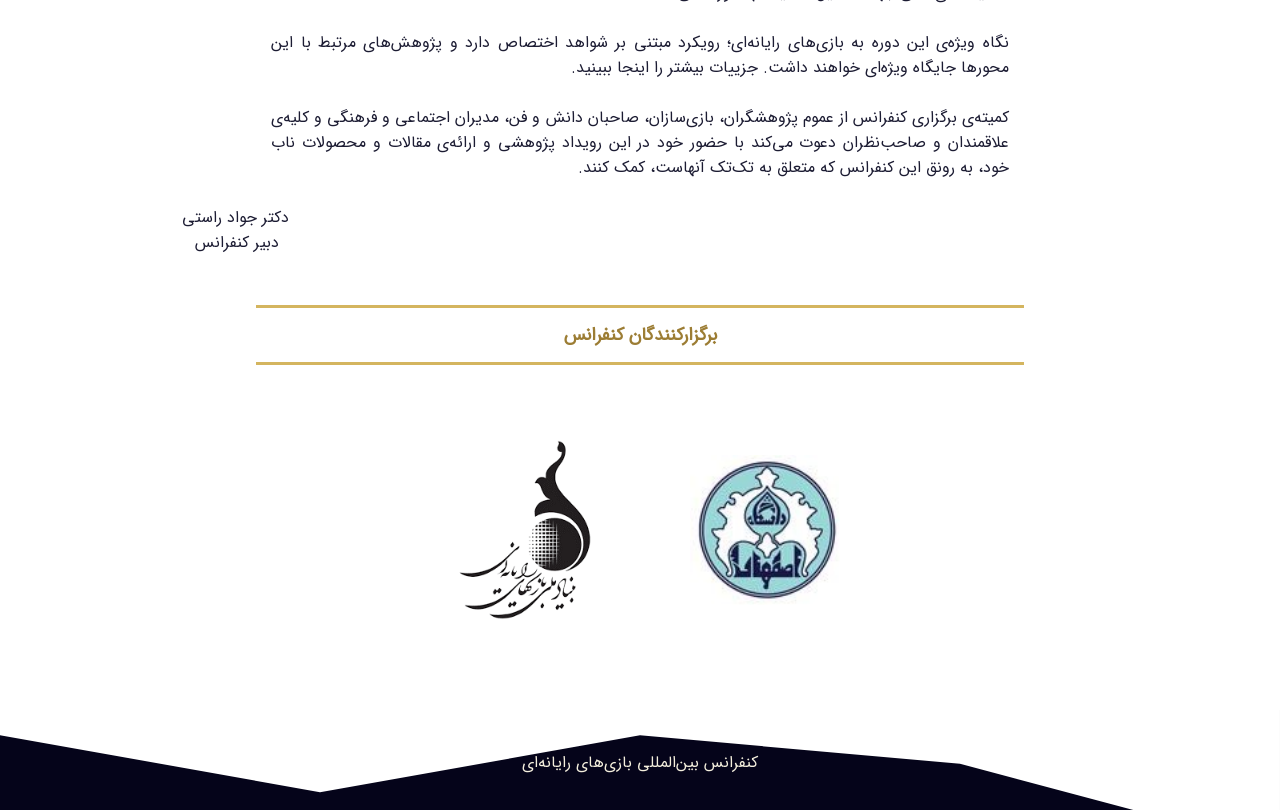
==== commit 51ffd79f: "feat: new 2026 key art, navy/gold theme, and mobile UX - Optimize header/mobile/logo art to WebP (+ " ====
--- a/public/index.html
+++ b/public/index.html
@@ -16,12 +16,18 @@
 <body>
 <div id="wrapper">
 	<div id="mnav">
-		<a href="index.html" class="mnav-logo"><img src="img/CGCO-2026-Header.jpg" alt="CGCO2026" /></a>
+		<a href="index.html" class="mnav-logo"><picture>
+			<source srcset="img/header-logo.webp" type="image/webp" />
+			<img src="img/header-logo.jpg" width="3182" height="872" alt="CGCO2026" />
+		</picture></a>
 		<button type="button" id="mnav-btn" aria-label="منوی سایت"><span class="mnav-icon"><span></span><span></span><span></span></span>منو</button>
 	</div>
 	<div id="header">
 		<a href="index.html">
-			<img src="img/CGCO-2026-Header.jpg" width="4004" height="1056" alt="">
+			<picture>
+				<source srcset="img/CGCO-2026-Header.webp" type="image/webp" />
+				<img src="img/CGCO-2026-Header.jpg" width="1962" height="736" alt="">
+			</picture>
 			<div class="top-wave"></div>
 		</a>
 	</div>
@@ -49,6 +55,10 @@
 				<a href="https://cgco.uicvgame.ir/"  target="_blank" class="BZar button blue medium last">تالار مجازی</a>
 			</div>
 		</div>
+		<picture class="mobile-only">
+			<source srcset="img/CGCO-2026-mobile.webp" type="image/webp" />
+			<img src="img/CGCO-2026-mobile.jpeg" alt="CGCO2026" />
+		</picture>
 		<div id="content">
 			<div id="introbox" class="BZar">
 					<div class="sponsorBar"><strong>پیام دبیر کنفرانس</strong></div> <br>
@@ -3419,7 +3429,7 @@
 
 	<div id="footer">
     <div id="footerNote">
-		هشتمین دوره کنفرانس بین‌المللی بازی‌های رایانه‌ای؛ فرصت‌ها و چالش‌ها
+		کنفرانس بین‌المللی بازی‌های رایانه‌ای
 	</div>
 	<div style="clear:both"></div>
 	</div>
--- a/public/styles.css
+++ b/public/styles.css
@@ -1,3 +1,16 @@
+:root{
+	/* palette sampled from the 2026 key-art (deep navy + gold) */
+	--navy-900: #05041a;
+	--navy-800: #0b0b22;
+	--navy-700: #16162f;
+	--navy-600: #242440;
+	--indigo-400: #3c3c5c;
+	--gold: #d4b55f;
+	--gold-light: #ecdb9e;
+	--gold-dark: #9c7d34;
+	--gold-soft: rgba(212, 181, 95, 0.18);
+	}
+
 *{
 	margin:0;
 	padding:0;
@@ -23,7 +36,7 @@
 }
 	
 	body {
-		  color: #242424;
+		  color: #1c1c33;
 		  direction: rtl;
 		  overflow-x: hidden;
 	}
@@ -43,7 +56,7 @@
 
 	.article-head-subject {
 		display: table-cell;
-		background: #224863;
+		background: var(--navy-800);
 		color: #FFF;
 		line-height: 20px;
 	}
@@ -70,12 +83,14 @@
 		top: 0;
 		right: 0;
 		left: 0;
-		background: #ec4f56;
+		background: var(--navy-800);
+		border-bottom: 2px solid var(--gold);
+		box-shadow: 0 4px 18px rgba(0, 0, 0, 0.35);
 		z-index: 999999999999999999;
 	}
 
 	.nav.sticky .button {
-		border: 1px solid rgb(255 255 255);
+		border: 1px solid var(--gold);
 		margin: 12px 2px;
 		border-radius: 5px;
 	}
@@ -86,11 +101,11 @@
 	
 	
 	.sponsorBar {
-		color: #ec4f56;
+		color: var(--gold-dark);
 		font-size: 18px;
 		font-weight: bold !important;
 		text-align: center;
-		border: 3px solid #ec4f56;
+		border: 3px solid var(--gold);
 		padding: 13px;
 		border-radius: 0px;
 		border-right: none;
@@ -132,7 +147,7 @@
 
 	#header a {
 		font-size: 43px;
-		color: #034653;
+		color: var(--navy-800);
 		position: relative;
 		//top: -275px;
 	}
@@ -233,8 +248,8 @@
 	cursor:pointer
 	}
 	#footer {
-		background-color: #ec4f56;
-		color: #f8ffff;
+		background-color: var(--navy-900);
+		color: #f4efdd;
 		position: absolute;
 		width: 100%;
 		padding: 35px 0;
@@ -343,7 +358,7 @@
 	}
 
 	.conf-articles table td {
-		border: 1px solid #ec4f56 !important;
+		border: 1px solid var(--gold) !important;
 	}
 
 	/*
@@ -372,11 +387,11 @@
 	}
 
 	.color-effect tr:nth-child(2n-1) td {
-		background: rgb(236 79 86 / 30%);
+		background: var(--gold-soft);
 	}
 
 	.conf-articles table tr:first-child td {
-		background-color: rgb(236 79 86) !important;
+		background-color: var(--navy-800) !important;
 	}
 
 	.grid .person {
@@ -395,7 +410,7 @@
 	}
 
 	.grid .person .name  {
-		color: #ec4f56;
+		color: var(--gold-dark);
 		font-weight: bold;
 	}
 
@@ -450,7 +465,7 @@
 
 	.presenter .caption .name {
 		font-weight: bold;
-		color: #ec4f56;
+		color: var(--gold-dark);
 		margin-bottom: 5px;
 		font-size: 16px;
 	}
@@ -458,7 +473,7 @@
 
 	.presenter b {
 		font-weight: bold;
-		color: #ec4f56;
+		color: var(--gold-dark);
 		display: block !important;
 		margin-top: 15px;
 	}
@@ -479,8 +494,9 @@
 
 	
 	.last.button.orange {
-		color: #ffffff !important;
-		background-color: #ec4f56;
+		color: var(--navy-900) !important;
+		background-color: var(--gold);
+		border-color: var(--gold-light);
 		font-weight: bold;
 	}
 	
@@ -504,7 +520,7 @@
 
 
 	.diffrent-table-background {
-		background: #ec4f56 !important;
+		background: var(--navy-800) !important;
 	}
 
 	.diffrent-table-background p {
--- a/public/buttons/buttons.css
+++ b/public/buttons/buttons.css
@@ -31,34 +31,39 @@
 /* BlueButton */
 
 .blue.button {
-    color: #ffffff !important;
-    background-color: #ec4f56;
+    color: #ecdb9e !important;
+    background-color: #16162f;
+    background-image: linear-gradient(180deg, #242440 0%, #0d0d22 100%);
+    border: 1px solid #3c3c5c;
     font-weight: bold;
+    transition: background 0.2s, color 0.2s, border-color 0.2s;
 }
 
 .blue.button:hover {
-    background-color: #252525;
-    color: #FFF !important;
+    background-color: #d4b55f;
+    background-image: linear-gradient(180deg, #ecdb9e 0%, #d4b55f 100%);
+    border-color: #ecdb9e;
+    color: #0b0b22 !important;
 }
 
 /* Green Button */
 
 .green.button{
-	color:#345903 !important;
-	border:1px solid #96a37b !important;
-	background-color: #79be1e;
+	color:#ecdb9e !important;
+	border:1px solid #3c3c5c !important;
+	background-color: #242440;
 }
 
 .green.button:hover{
-	background-color:#89d228;
+	background-color:#3c3c5c;
 
 }
 
 /* Orange Button */
 
 .orange.button{
-	color: #f8ffff !important;
-	background-color:  #252525;
+	color: #ecdb9e !important;
+	background-color:  #242440;
 
 }
 
--- a/public/responsive.css
+++ b/public/responsive.css
@@ -20,6 +20,11 @@
 
 /* compact mobile bar (only shown on phones) */
 #mnav {
+	display: none;
+}
+
+/* mobile-only banner (hidden on desktop) */
+.mobile-only {
 	display: none;
 }
 
@@ -98,28 +103,64 @@
         display: flex;
         align-items: center;
         justify-content: space-between;
-        background: #ec4f56;
-        padding: 8px 12px;
+        position: fixed;
+        top: 0;
+        right: 0;
+        left: 0;
+        z-index: 1000000;
+        height: 58px;
+        box-sizing: border-box;
+        background: var(--navy-800);
+        border-bottom: 2px solid var(--gold);
+        box-shadow: 0 3px 14px rgba(0, 0, 0, 0.35);
+        padding: 0 12px;
+    }
+
+    /* keep the page content clear of the fixed mobile bar */
+    #wrapper {
+        padding-top: 58px;
+    }
+
+    #mnav .mnav-logo {
+        display: inline-flex;
+        align-items: center;
     }
 
     #mnav .mnav-logo img {
         display: block;
-        height: 34px;
+        height: 40px;
         width: auto;
+        filter: drop-shadow(0 1px 2px rgba(0, 0, 0, 0.45));
+    }
+
+    /* persistent mobile banner shown above the content on every section */
+    .mobile-only {
+        display: block;
+        width: 100%;
+        margin: 0 0 12px;
+        line-height: 0;
+        box-shadow: 0 6px 18px rgba(0, 0, 0, 0.35);
+    }
+
+    .mobile-only img {
+        display: block;
+        width: 100%;
+        height: auto;
     }
 
     #mnav-btn {
         display: inline-flex;
         align-items: center;
         gap: 7px;
-        background: #252525;
-        color: #f8ffff;
+        background: var(--gold);
+        color: var(--navy-900);
         border: none;
-        border-radius: 4px;
+        border-radius: 20px;
         font-family: "IRANSansFaNum", Tahoma, sans-serif;
         font-size: 14px;
         font-weight: bold;
-        padding: 7px 13px;
+        padding: 7px 15px;
+        box-shadow: 0 2px 6px rgba(0, 0, 0, 0.2);
         cursor: pointer;
         -webkit-tap-highlight-color: transparent;
     }
@@ -136,7 +177,7 @@
         display: block;
         width: 100%;
         height: 2px;
-        background: #f8ffff;
+        background: var(--navy-900);
         border-radius: 1px;
     }
 
@@ -144,8 +185,33 @@
         display: none;
     }
 
+    /* dropdown menu that opens over the page at the current scroll position */
     #col.open {
         display: block;
+        position: fixed;
+        top: 58px;
+        right: 0;
+        left: 0;
+        z-index: 999999;
+        box-sizing: border-box;
+        padding: 10px;
+        background: var(--navy-800);
+        border-bottom: 2px solid var(--gold);
+        box-shadow: 0 16px 34px rgba(0, 0, 0, 0.55);
+        max-height: calc(100vh - 58px);
+        overflow-y: auto;
+        animation: mnavDrop 0.18s ease-out;
+    }
+
+    @keyframes mnavDrop {
+        from {
+            opacity: 0;
+            transform: translateY(-8px);
+        }
+        to {
+            opacity: 1;
+            transform: translateY(0);
+        }
     }
 
     #col .button {
@@ -153,6 +219,10 @@
         padding: 12px 6px;
         font-size: 14px;
         border-radius: 3px;
+    }
+
+    #col.open .button {
+        margin: 4px 0;
     }
 
     #main {
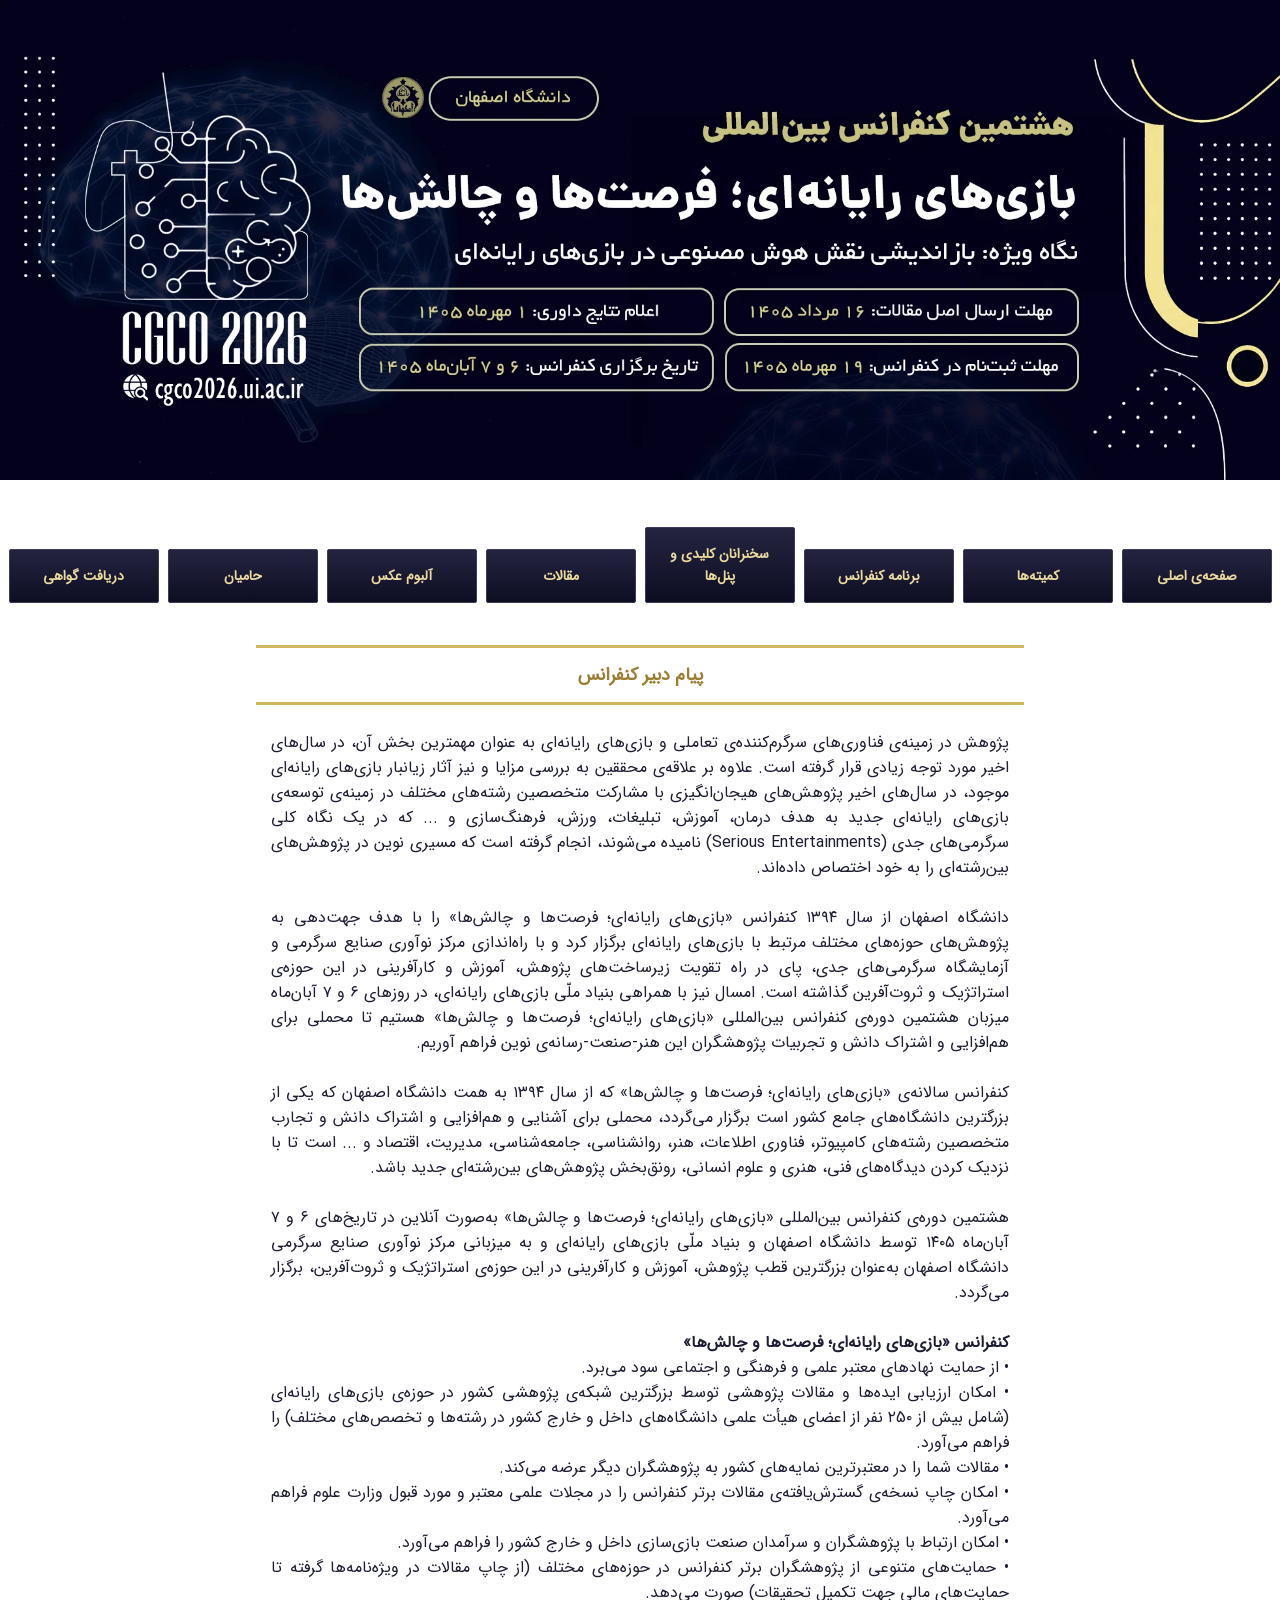
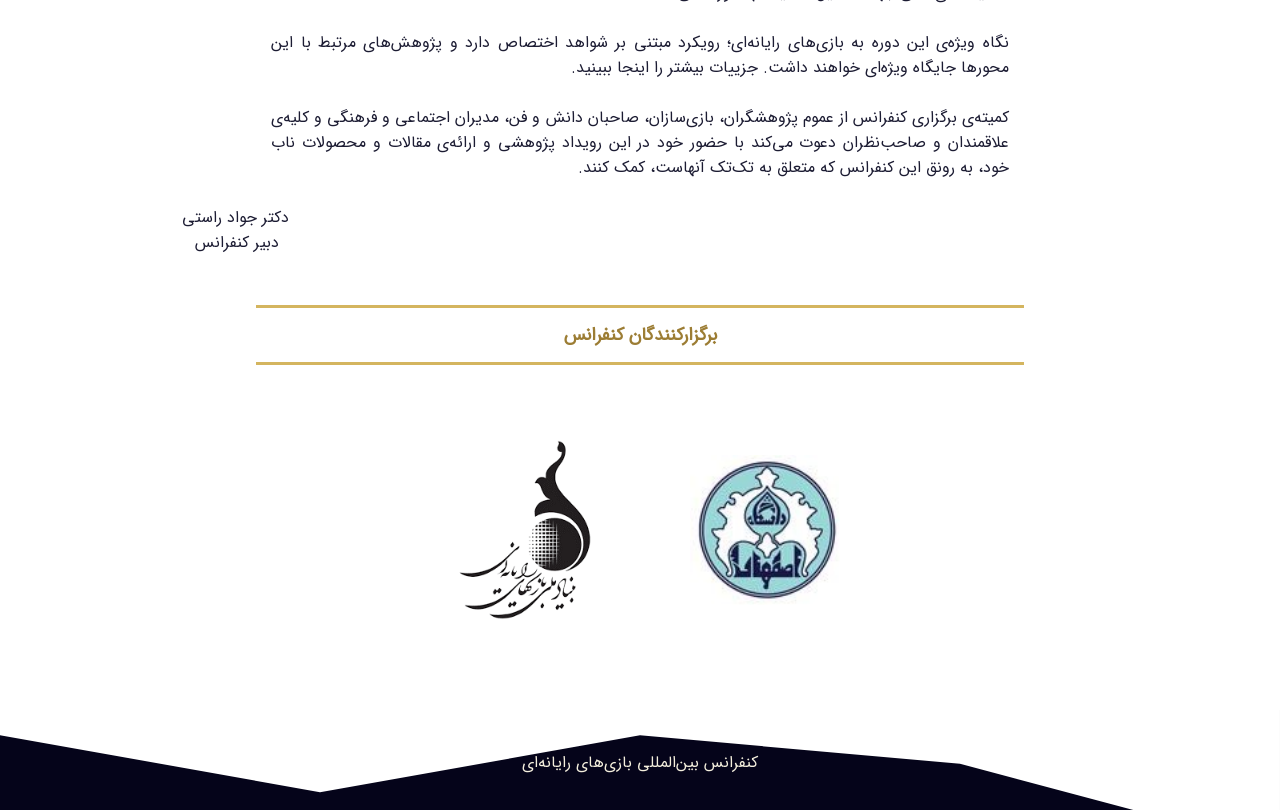
==== commit 68161132: "feat: add certificate retrieval page and link it in the menu - Add public/cert PHP certificate syste" ====
--- a/public/index.html
+++ b/public/index.html
@@ -52,7 +52,7 @@
 				
 				<a href="#sponserbox" id="sponser" class="ajaxee BZar button blue medium ">حاميان</a>
 				
-				<a href="https://cgco.uicvgame.ir/"  target="_blank" class="BZar button blue medium last">تالار مجازی</a>
+				<a href="cert/" target="_blank" class="BZar button blue medium last">دریافت گواهی</a>
 			</div>
 		</div>
 		<picture class="mobile-only">
